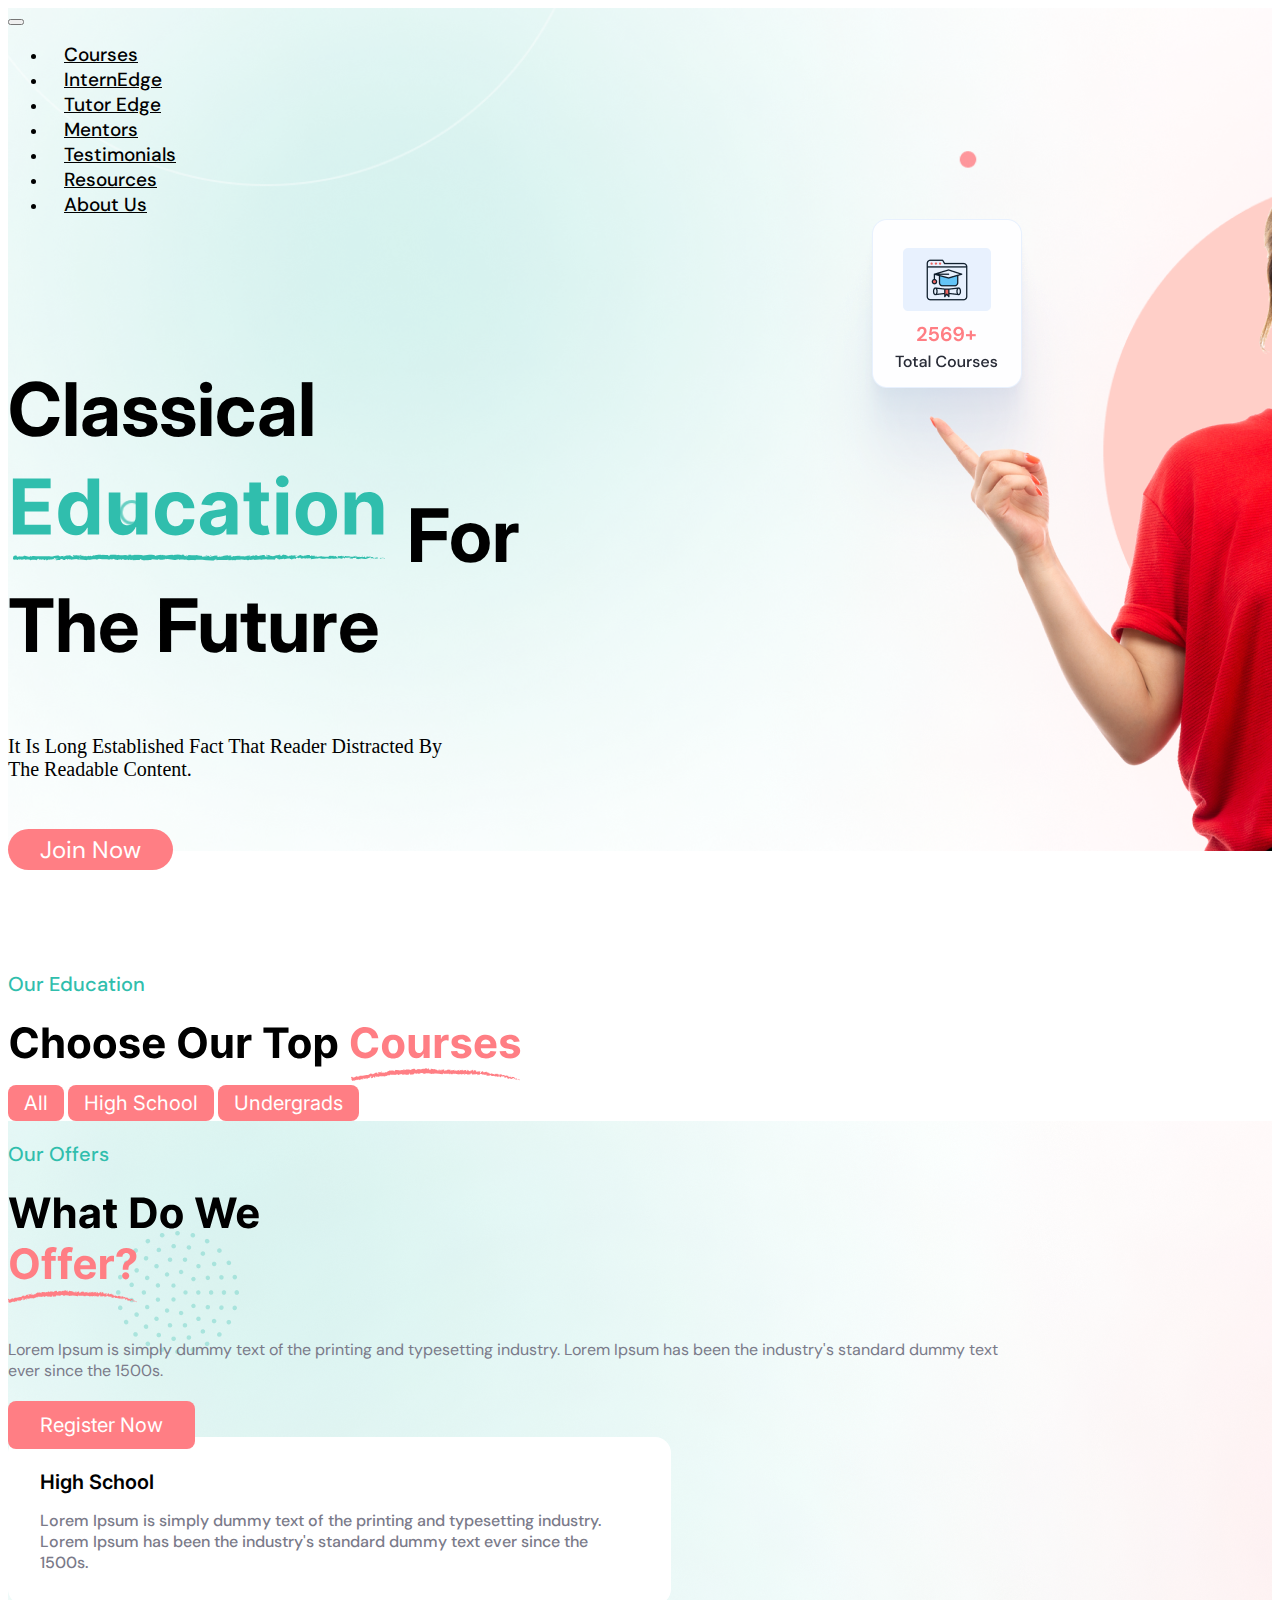
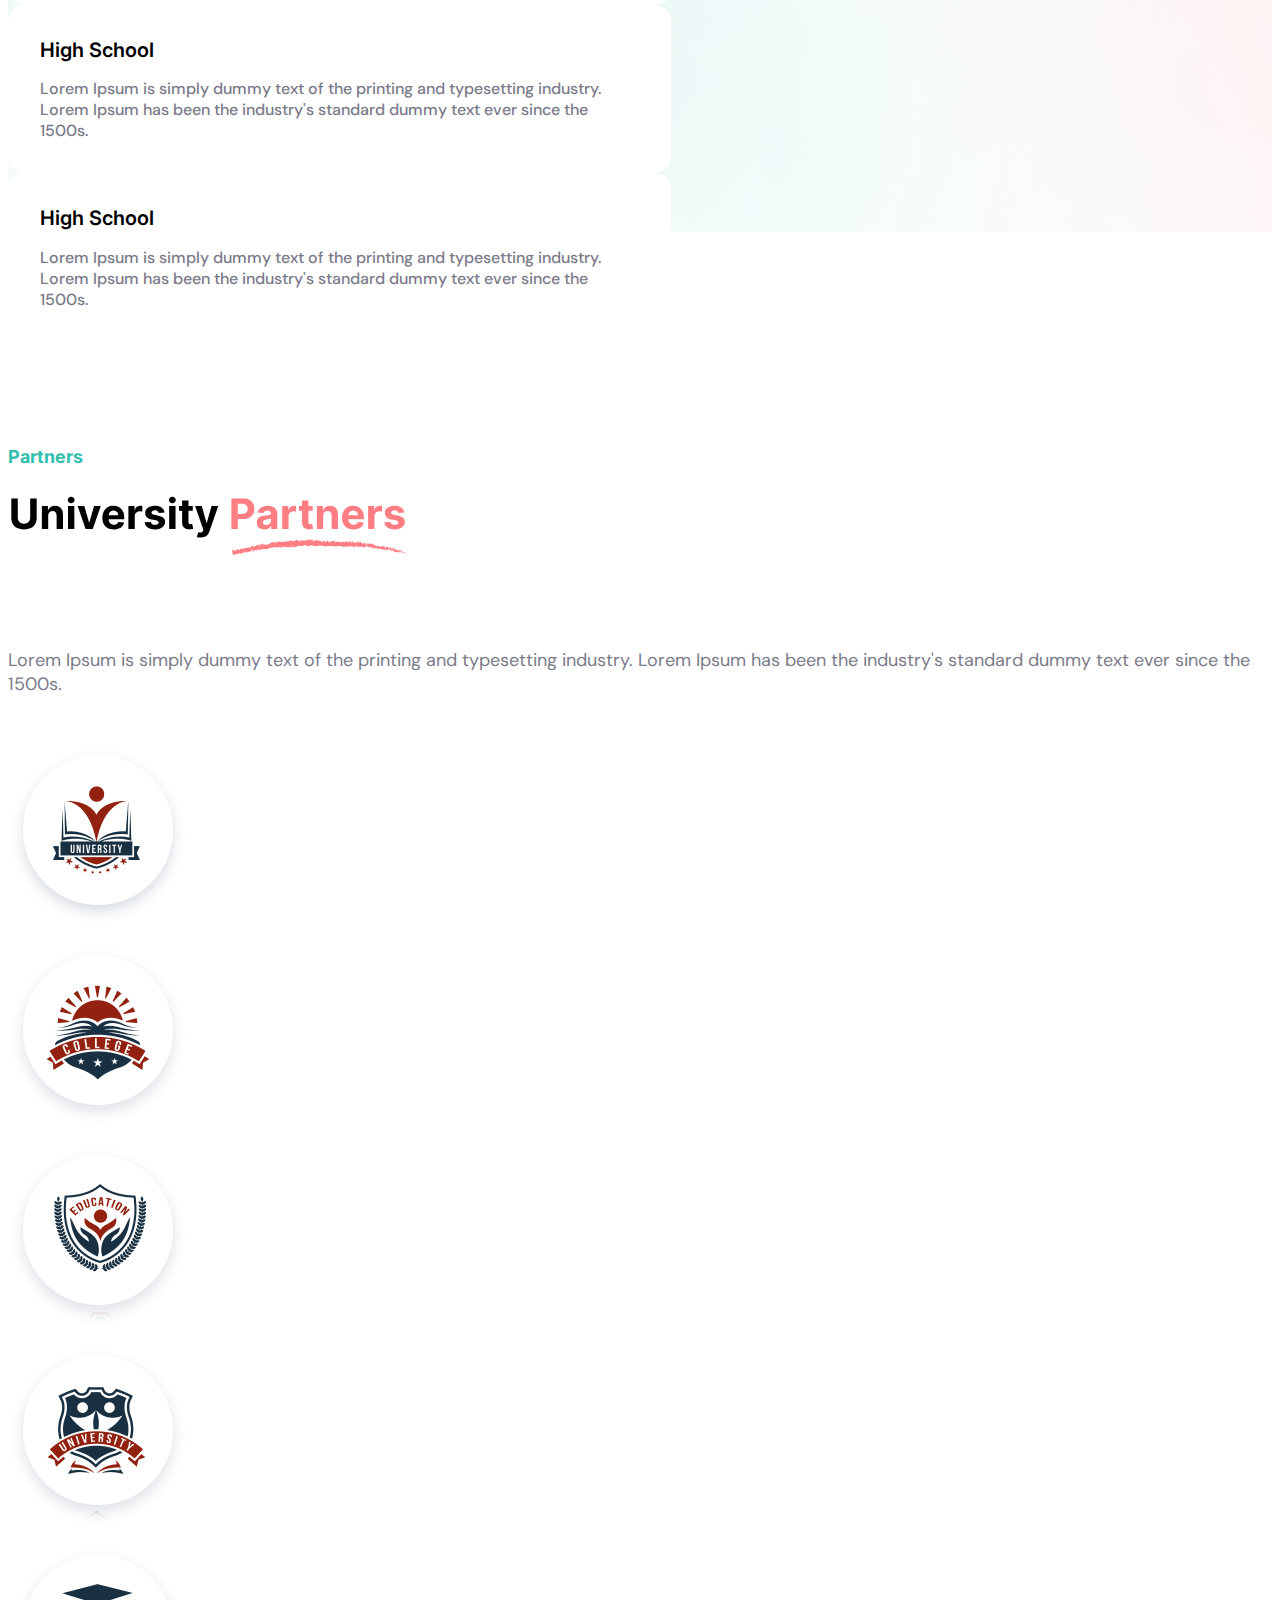
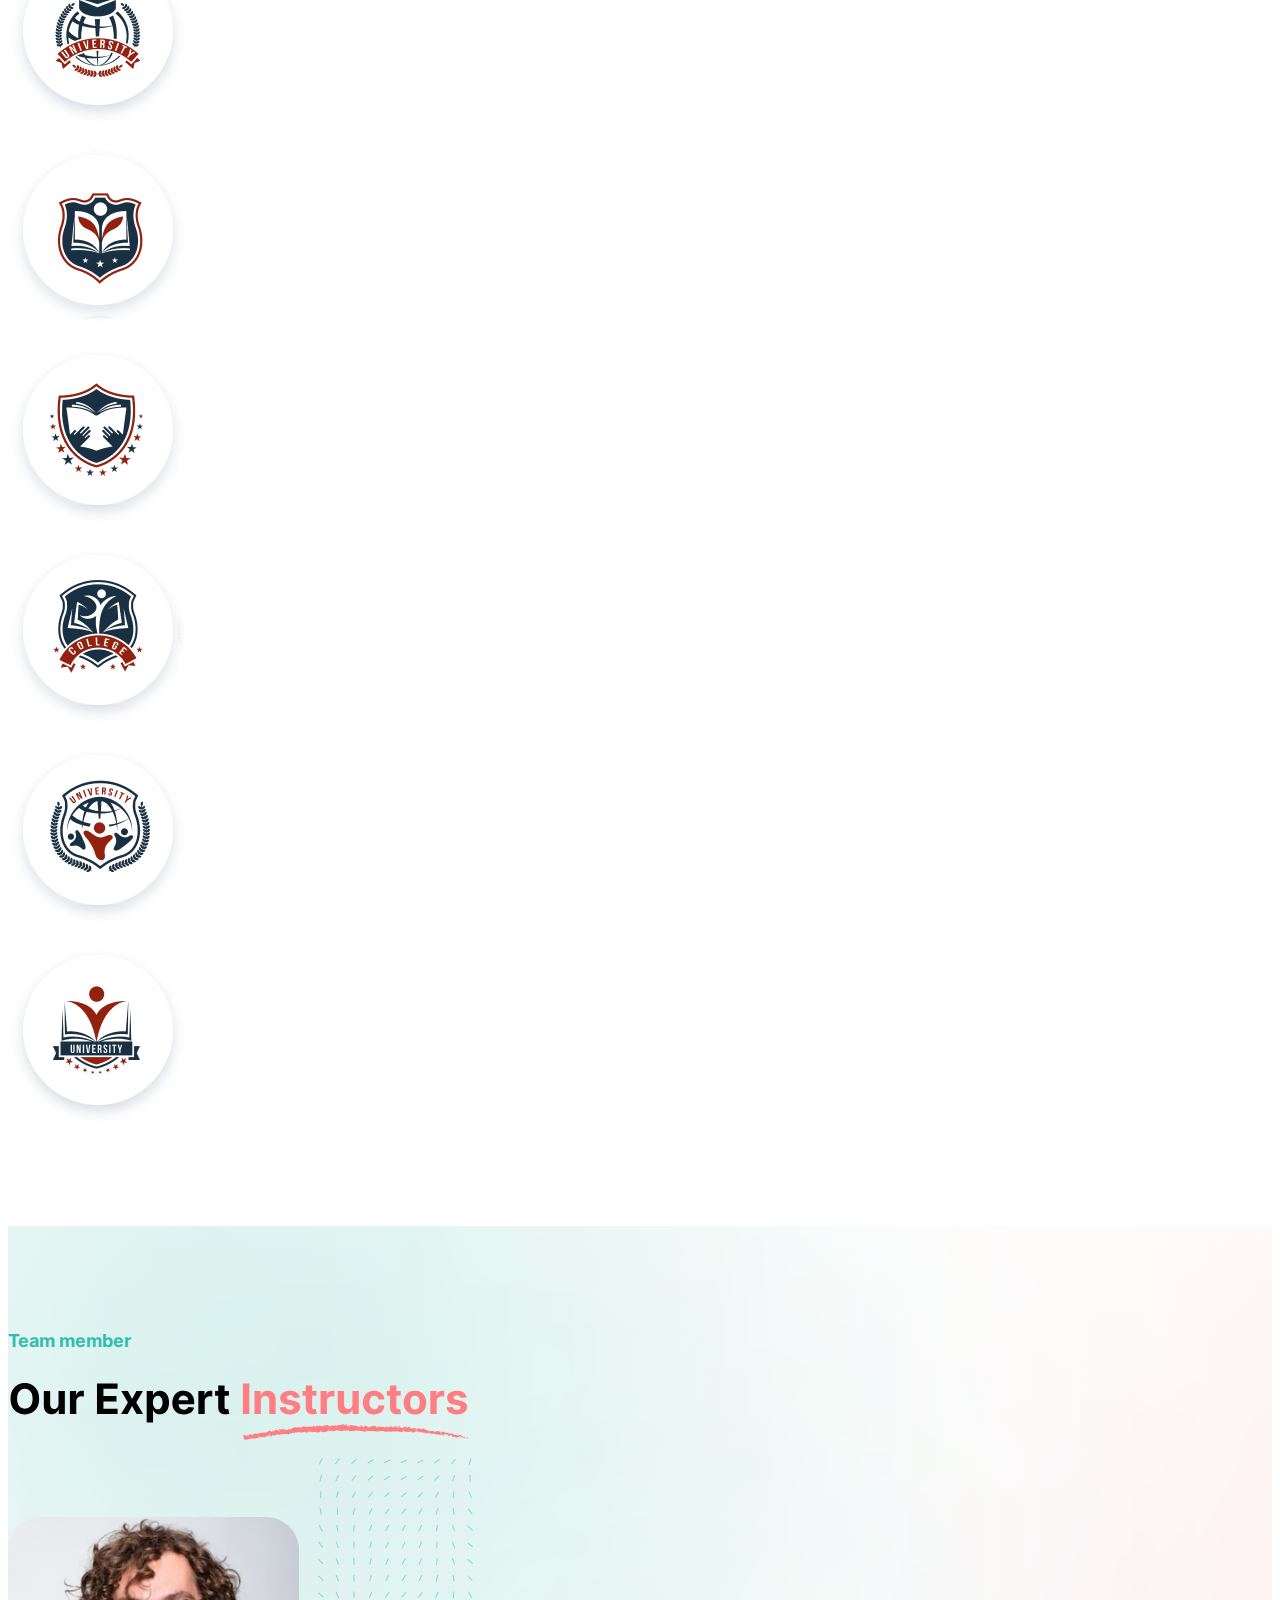
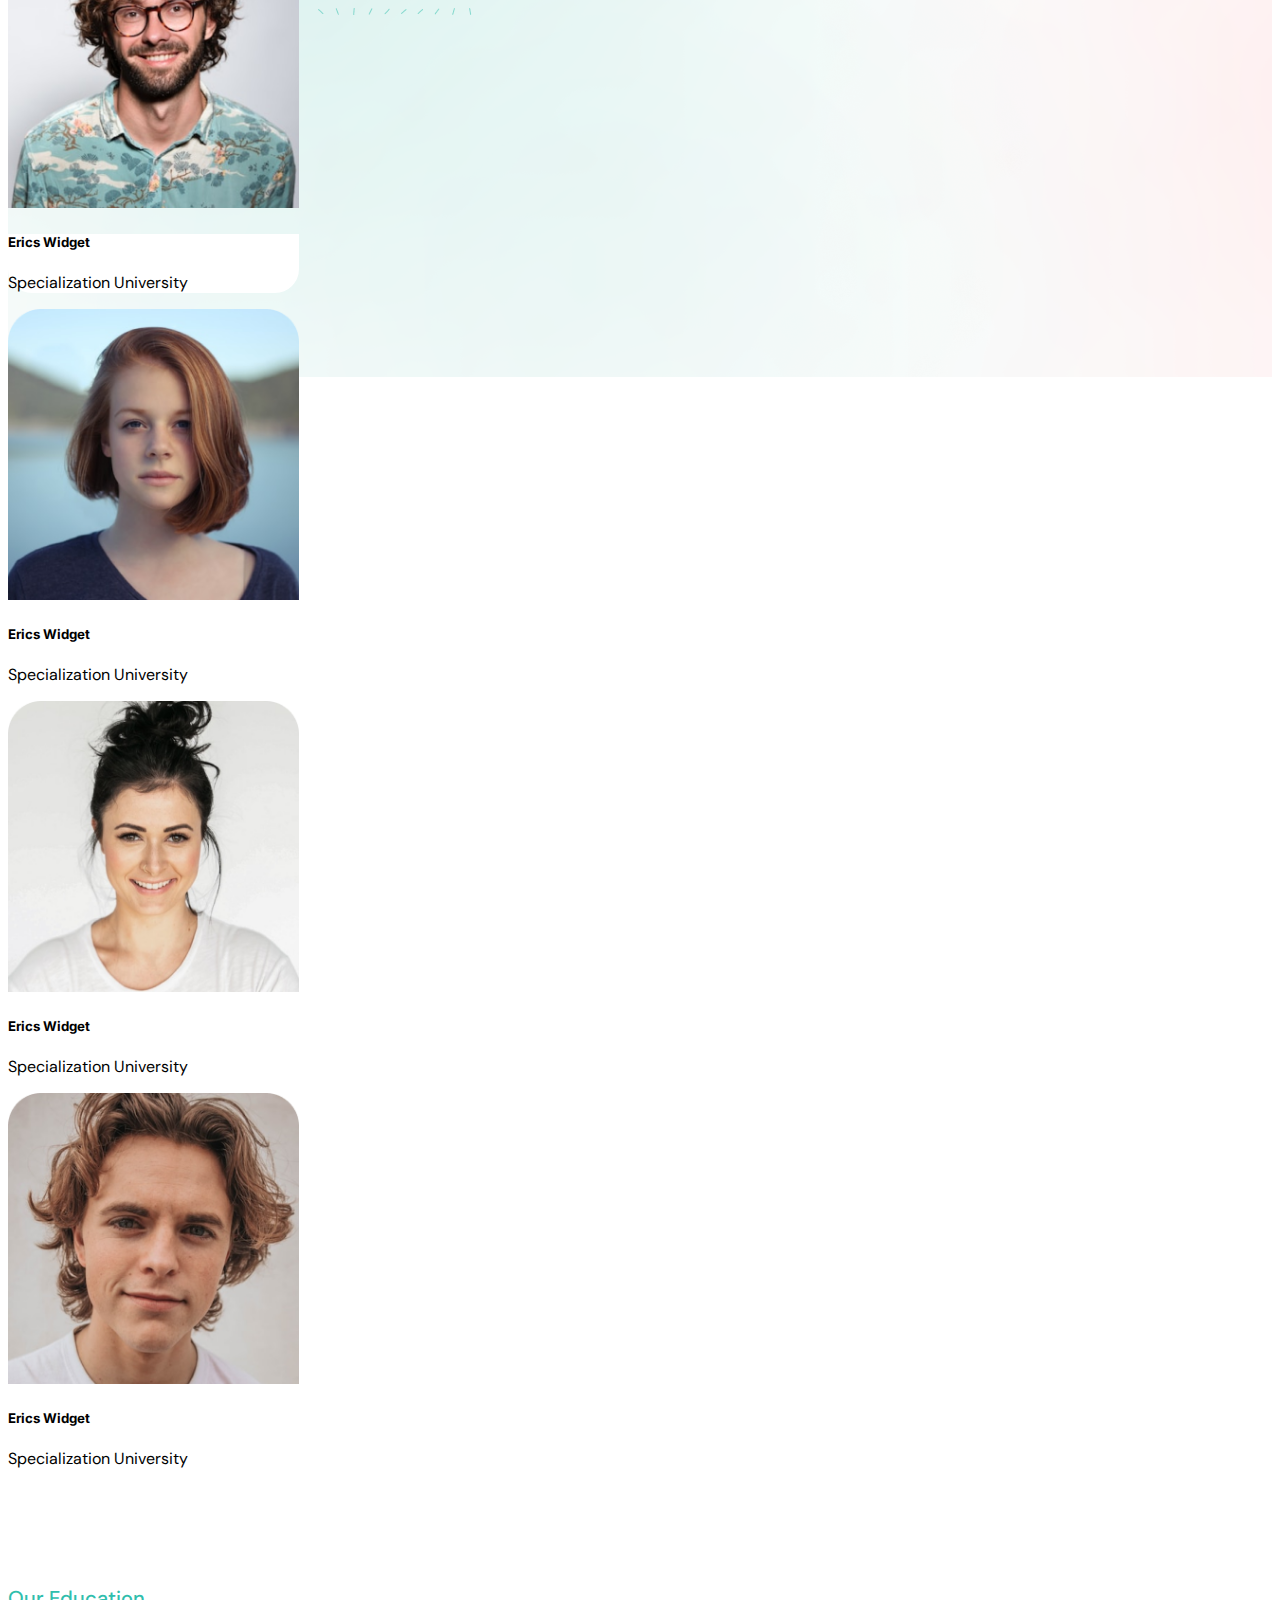
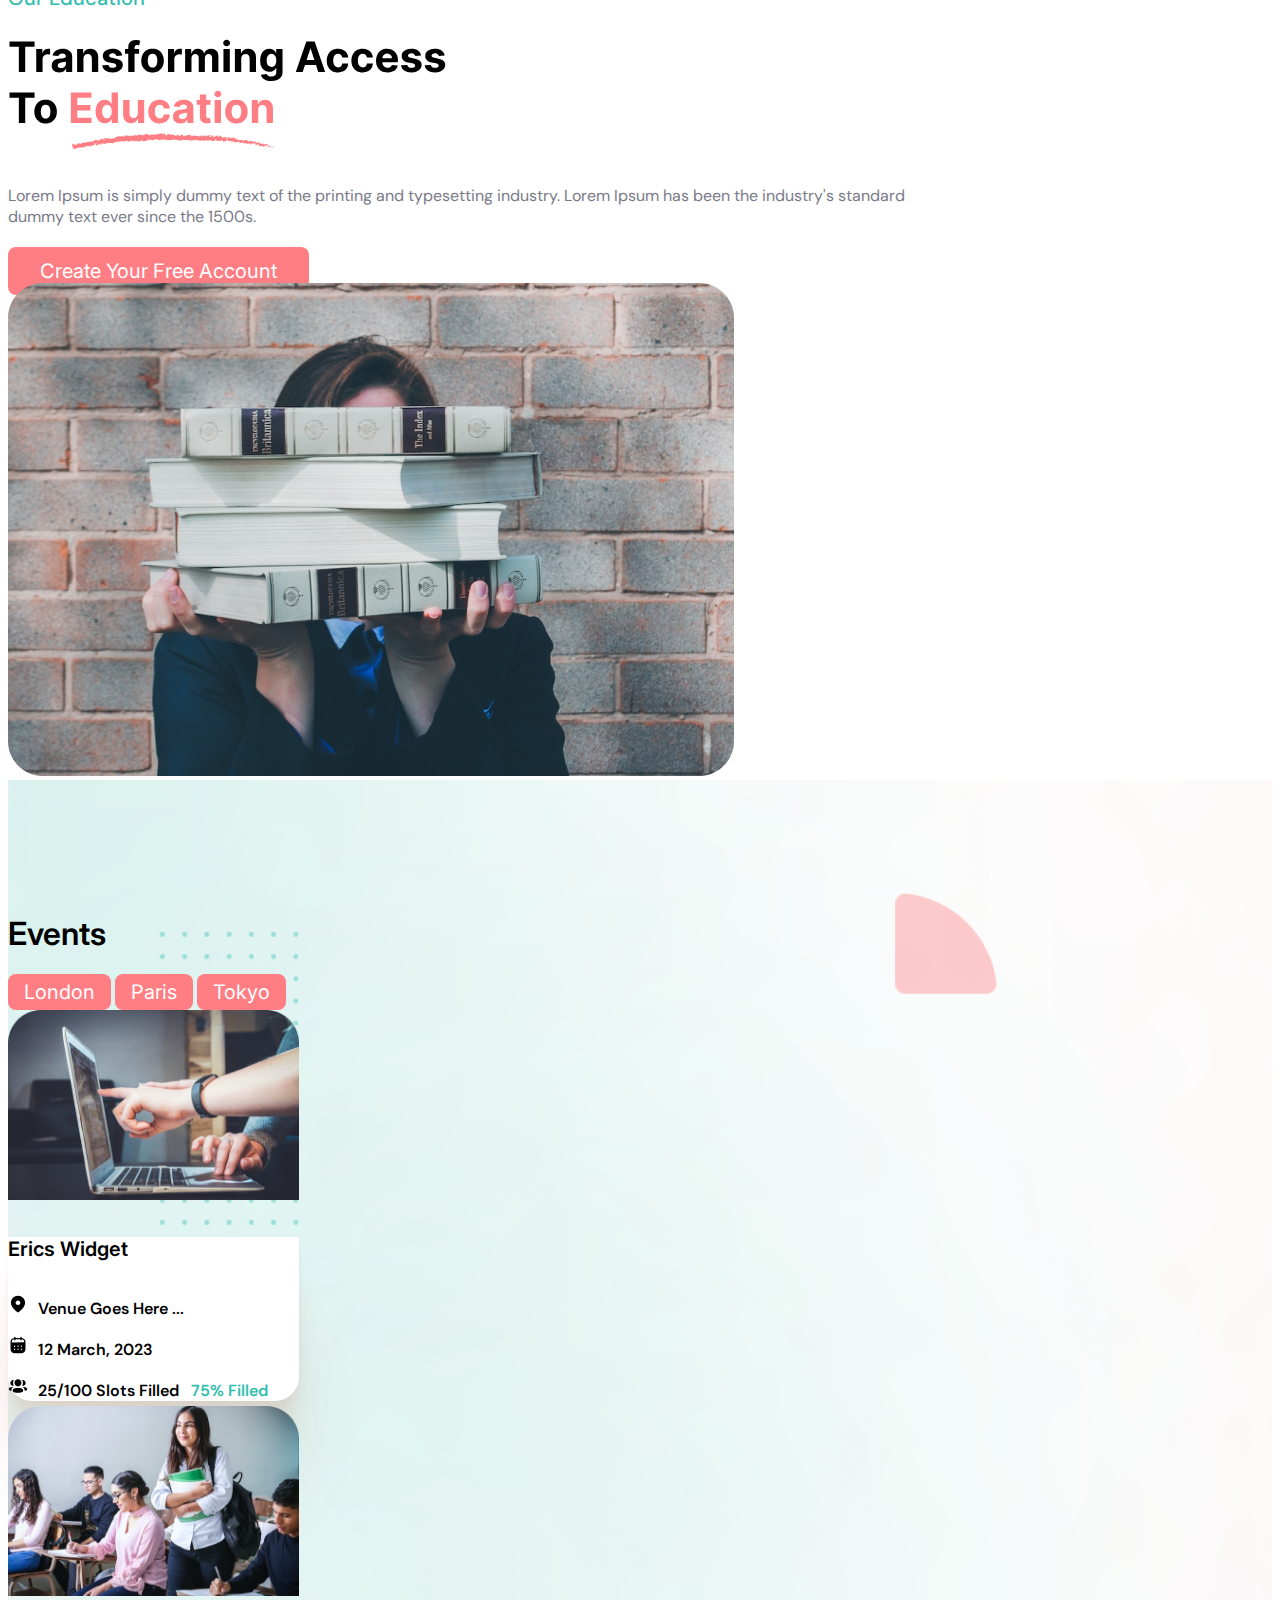
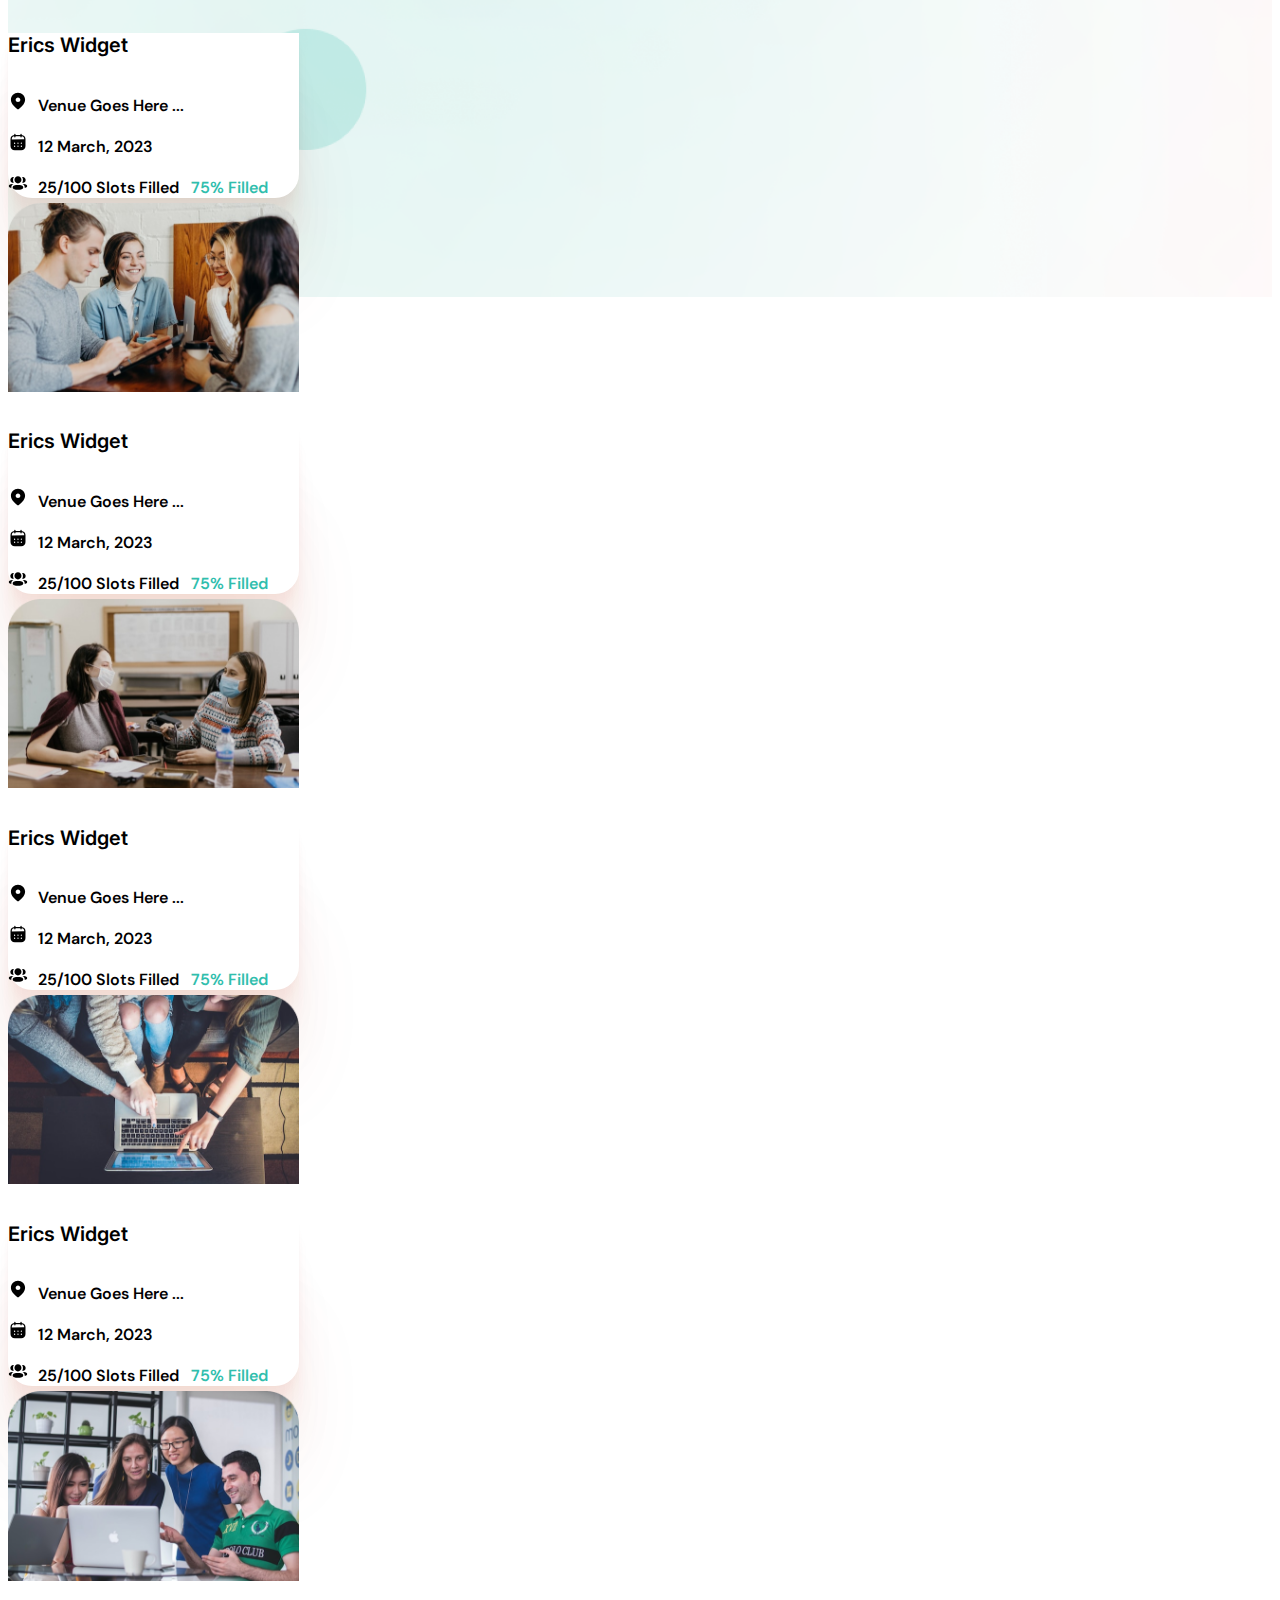
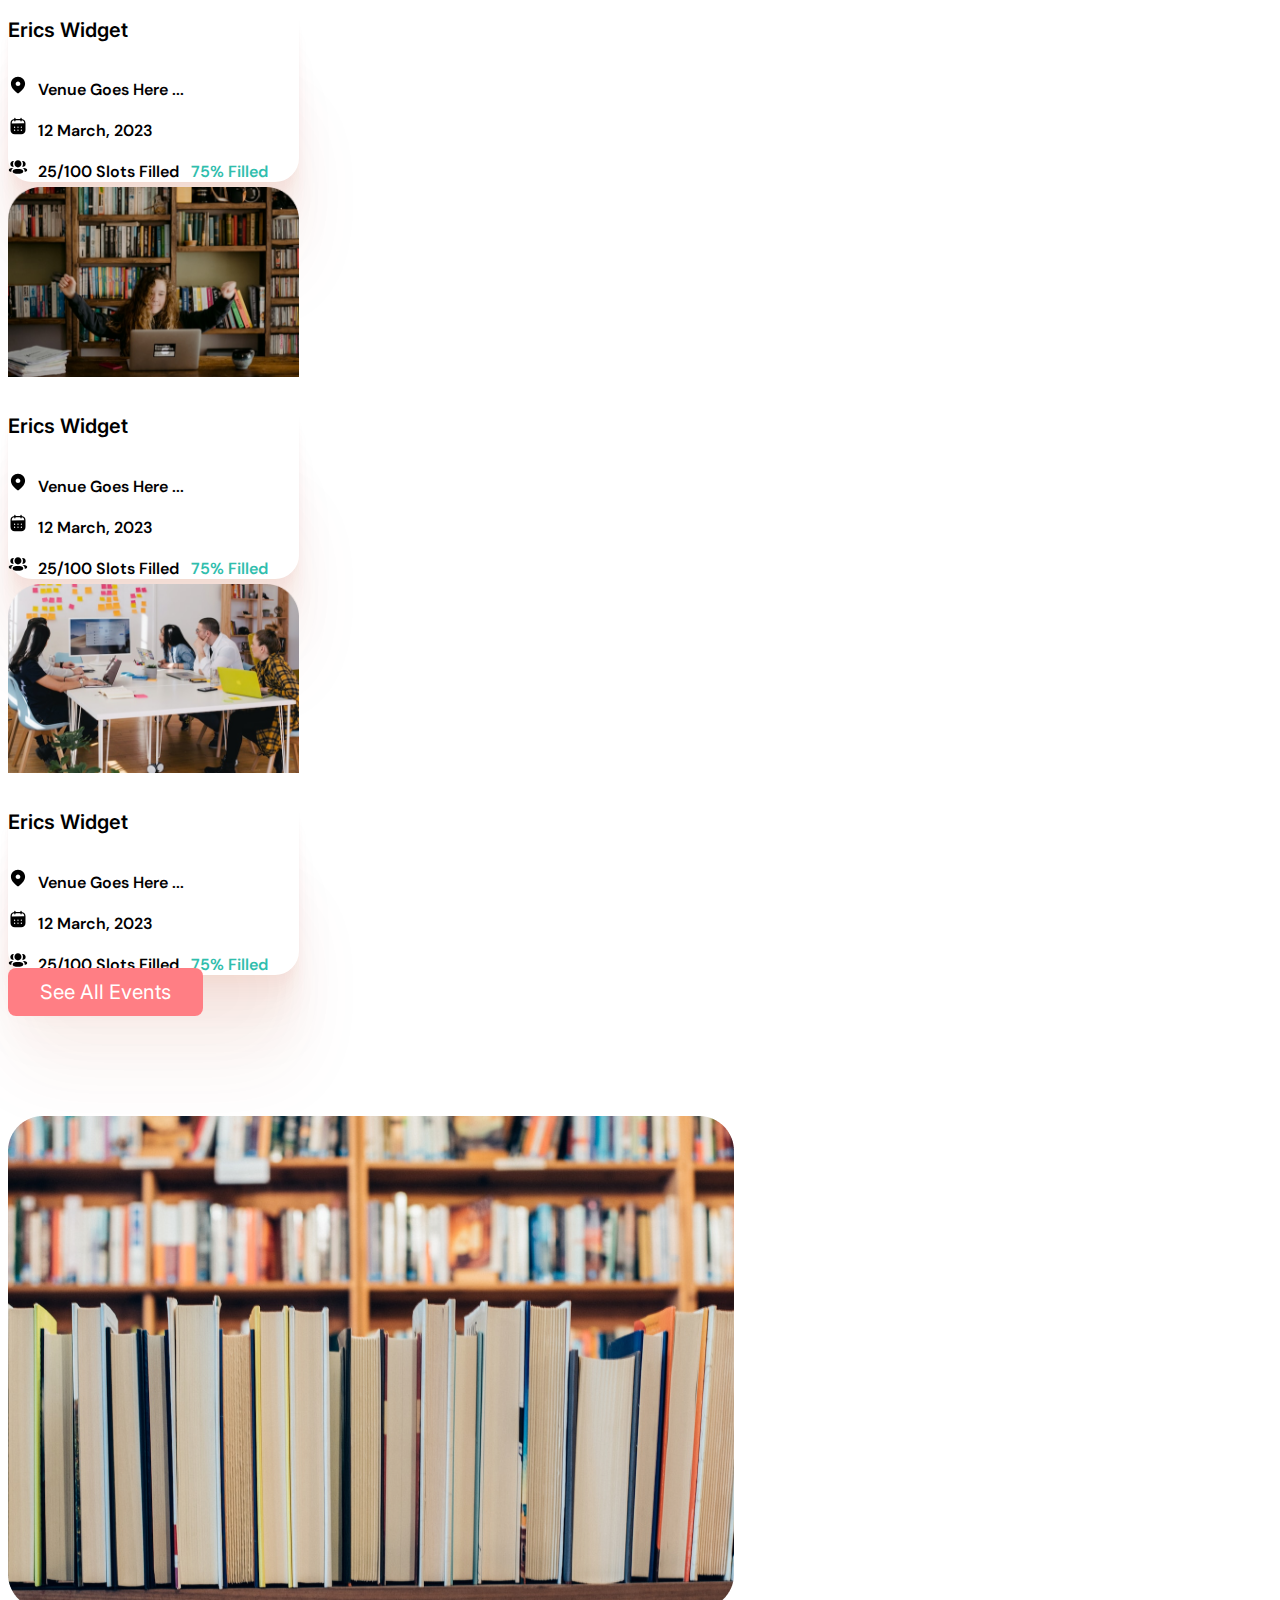
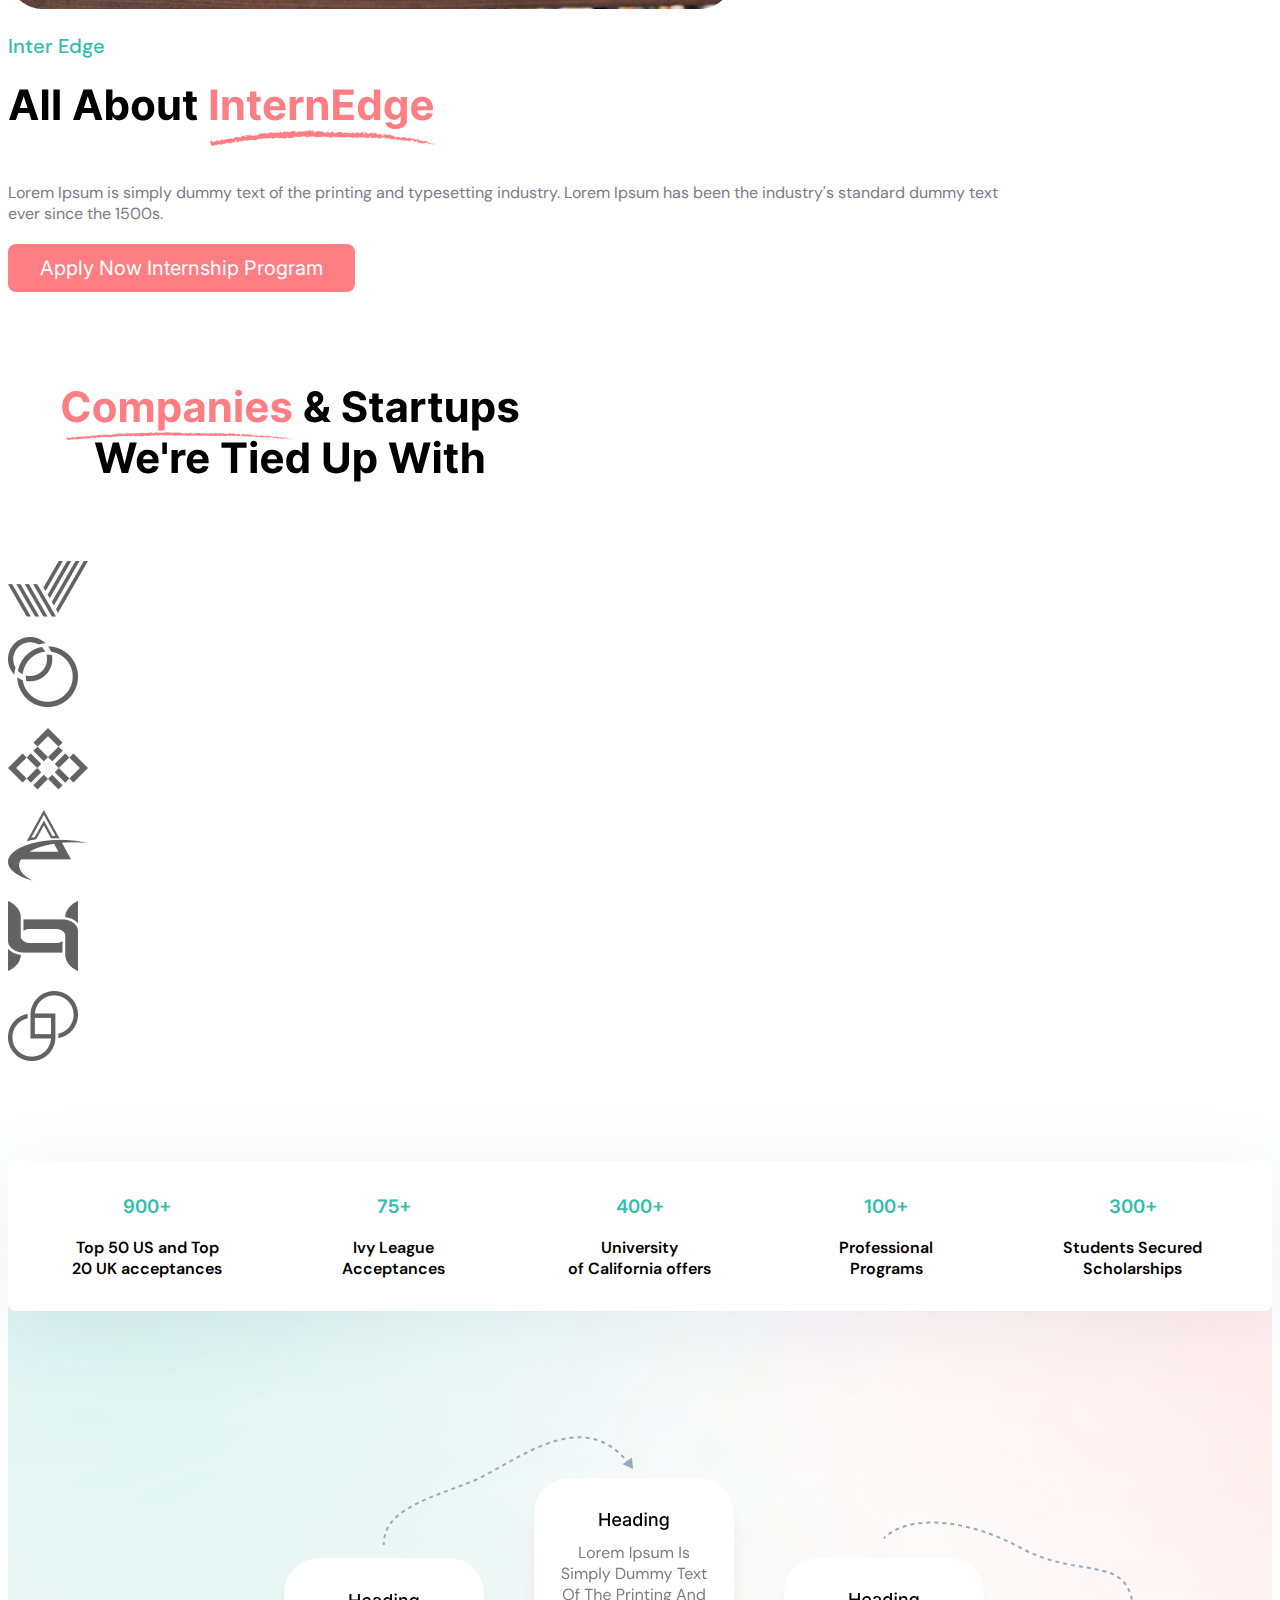
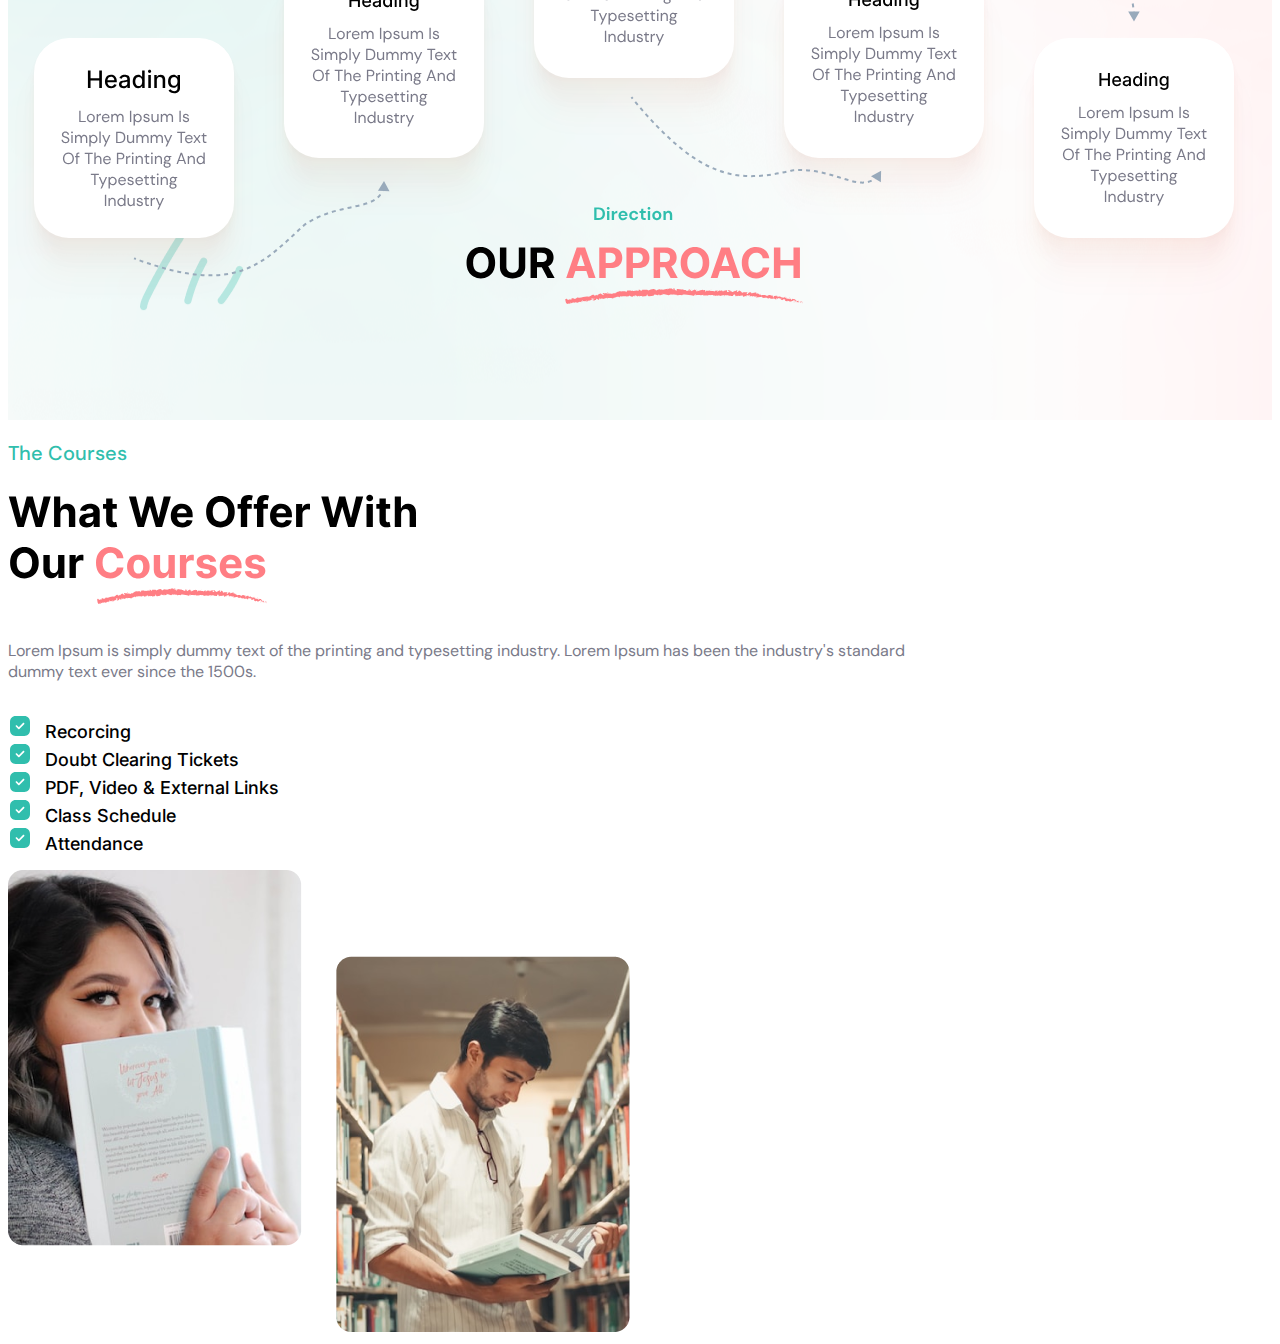
==== index.html @ cc24590b "image change" ====
<!doctype html>
<html lang="en">
  <head>
    <meta charset="utf-8">
    <meta name="viewport" content="width=device-width, initial-scale=1">
    <title>Bootstrap demo</title>
    <link href="https://cdn.jsdelivr.net/npm/bootstrap@5.3.1/dist/css/bootstrap.min.css" rel="stylesheet" integrity="sha384-4bw+/aepP/YC94hEpVNVgiZdgIC5+VKNBQNGCHeKRQN+PtmoHDEXuppvnDJzQIu9" crossorigin="anonymous">
    <link rel="preconnect" href="https://fonts.googleapis.com">
    <link rel="preconnect" href="https://fonts.gstatic.com" crossorigin>
    <link href="https://fonts.googleapis.com/css2?family=Inter:wght@100;200;300;400;500;600;700;800;900&display=swap" rel="stylesheet">
    <link rel="preconnect" href="https://fonts.googleapis.com">
    <link rel="preconnect" href="https://fonts.gstatic.com" crossorigin>
    <link href="https://fonts.googleapis.com/css2?family=DM+Sans:ital,opsz,wght@0,9..40,100;0,9..40,200;0,9..40,300;0,9..40,400;0,9..40,500;0,9..40,600;0,9..40,700;0,9..40,800;0,9..40,900;0,9..40,1000;1,9..40,400&family=Inter:wght@100;200;300;400;500;600;700;800;900&display=swap" rel="stylesheet">
    <link rel="stylesheet" href="style.css">
</head>
  <body>
    <section class="hero-banner-main layouthero-banner">
        <nav class="navbar navbar-expand-lg container-xxl">
            <div class="container-fluid">
              <!-- <a class="navbar-brand" href="#">Navbar</a> -->
              <button class="navbar-toggler" type="button" data-bs-toggle="collapse" data-bs-target="#navbarNav" aria-controls="navbarNav" aria-expanded="false" aria-label="Toggle navigation">
                <span class="navbar-toggler-icon"></span>
              </button>
              <div class="collapse navbar-collapse" id="navbarNav">
                <ul class="navbar-nav">
                  <li class="nav-item">
                    <a class="nav-link" aria-current="page" href="#">Courses</a>
                  </li>
                  <li class="nav-item">
                    <a class="nav-link" href="#">InternEdge</a>
                  </li>
                  <li class="nav-item">
                    <a class="nav-link" href="#">Tutor Edge</a>
                  </li>
                  <li class="nav-item">
                    <a class="nav-link" href="#">Mentors</a>
                  </li>
                  <li class="nav-item">
                    <a class="nav-link" href="#">Testimonials</a>
                  </li>
                  <li class="nav-item">
                    <a class="nav-link" href="#">Resources</a>
                  </li>
                  <li class="nav-item">
                    <a class="nav-link" href="#">About Us</a>
                  </li>
                </ul>
              </div>
            </div>
          </nav>
        <div class="container-xxl">
          

              <h1 class="hero-banner-main-heading">Classical <br> <span class="diff-heading-color">
                <svg width="383" height="108" viewBox="0 0 383 108" fill="none" xmlns="http://www.w3.org/2000/svg">
                <g clip-path="url(#clip0_7_19)">
                <mask id="mask0_7_19" style="mask-type:luminance" maskUnits="userSpaceOnUse" x="4" y="100" width="373" height="7">
                <path d="M376.992 100.188H4.85156V106.657H376.992V100.188Z" fill="white"/>
                </mask>
                <g mask="url(#mask0_7_19)">
                <path d="M376.901 104.758C377.101 104.588 376.981 104.198 376.451 104.268L376.071 104.928L376.901 104.758Z" fill="#30BEAD"/>
                <path d="M373.274 103.527C372.644 103.847 371.904 104.407 372.314 105.017C372.944 104.377 373.094 104.647 373.774 103.887C374.314 103.807 374.714 104.097 374.624 104.347C374.814 104.177 375.464 104.497 375.754 104.077C375.054 103.567 374.164 103.547 373.234 103.967C373.034 103.827 373.234 103.647 373.274 103.527Z" fill="#30BEAD"/>
                <path d="M320.524 102.498L320.864 102.578C320.764 102.528 320.654 102.508 320.524 102.498Z" fill="#30BEAD"/>
                <path d="M287.829 102.128C288.079 102.108 288.179 102.048 288.199 101.988C287.969 102.038 287.779 102.078 287.829 102.128Z" fill="#30BEAD"/>
                <path d="M282.25 101.408C282.37 101.428 282.47 101.438 282.58 101.448C282.45 101.388 282.33 101.358 282.25 101.408Z" fill="#30BEAD"/>
                <path d="M320.525 102.497L319.655 102.287C319.585 102.507 320.095 102.447 320.525 102.497Z" fill="#30BEAD"/>
                <path d="M366 105.127C366.18 105.097 366.34 105.037 366.47 104.957C366.32 104.987 366.17 105.007 366.02 105.027C366.02 105.057 366.01 105.087 366 105.127Z" fill="#30BEAD"/>
                <path d="M334.93 101.957H335.2C335.28 101.877 335.35 101.788 335.42 101.688L334.93 101.957Z" fill="#30BEAD"/>
                <path d="M345.985 101.858C345.735 101.838 345.645 102.398 345.555 102.638C345.695 102.408 345.885 102.298 346.105 102.248C346.105 102.148 346.075 102.018 345.985 101.858Z" fill="#30BEAD"/>
                <path d="M363.524 102.848L363.834 102.768C363.754 102.798 363.614 102.818 363.524 102.848Z" fill="#30BEAD"/>
                <path d="M327.015 101.837C326.995 101.757 326.954 101.677 326.914 101.637C326.914 101.707 326.955 101.777 327.015 101.837Z" fill="#30BEAD"/>
                <path d="M17.7204 106.057C17.7304 106.017 17.7204 105.987 17.7204 105.957C17.6504 106.017 17.6404 106.057 17.7204 106.057Z" fill="#30BEAD"/>
                <path d="M4.89844 103.278L5.07844 103.248C5.09844 103.138 5.11844 103.038 5.11844 102.928L4.89844 103.278Z" fill="#30BEAD"/>
                <path d="M272.04 100.677C272.059 100.687 272.069 100.687 272.089 100.687C272.349 100.627 272.199 100.637 272.04 100.677Z" fill="#30BEAD"/>
                <path d="M178.279 101.098C179.339 101.598 176.549 101.738 178.149 102.298C177.999 102.078 179.599 101.428 178.279 101.098Z" fill="#30BEAD"/>
                <path d="M365.708 105.047C365.558 105.057 365.408 105.057 365.258 105.057C365.458 105.077 365.598 105.077 365.708 105.047Z" fill="#30BEAD"/>
                <path d="M178.149 102.297C178.149 102.307 178.149 102.307 178.149 102.297L178.319 102.357C178.249 102.337 178.209 102.317 178.149 102.297Z" fill="#30BEAD"/>
                <path d="M248.5 101.018C248.55 101.118 248.64 101.188 248.74 101.268C248.74 101.208 248.68 101.138 248.5 101.018Z" fill="#30BEAD"/>
                <path d="M266.04 101.818L265.61 101.738C265.77 101.798 265.91 101.818 266.04 101.818Z" fill="#30BEAD"/>
                <path d="M239.398 101.818C239.158 101.778 239.078 101.698 238.758 101.768C238.788 101.798 238.818 101.818 238.858 101.838C238.978 101.758 239.128 101.728 239.398 101.818Z" fill="#30BEAD"/>
                <path d="M229.93 101.818C229.98 101.858 230.05 101.898 230.1 101.928C230.19 101.918 230.3 101.908 230.4 101.898L229.93 101.818Z" fill="#30BEAD"/>
                <path d="M46.5102 105.787C46.3002 105.627 46.1702 105.457 46.0702 105.277C46.2202 105.687 44.8302 105.827 46.5102 105.787Z" fill="#30BEAD"/>
                <path d="M365.991 104.807C365.931 104.947 365.851 105.017 365.711 105.047C365.821 105.037 365.921 105.027 366.031 105.017C366.051 104.937 366.061 104.857 365.991 104.807Z" fill="#30BEAD"/>
                <path d="M239.018 106.248L237.508 106.168C237.928 106.218 238.478 106.248 239.018 106.248Z" fill="#30BEAD"/>
                <path d="M114.483 105.707L114.133 105.777C114.273 105.787 114.393 105.777 114.483 105.707Z" fill="#30BEAD"/>
                <path d="M233.044 106.247C232.774 106.047 232.494 105.937 232.194 105.857C232.134 105.897 232.064 105.937 232.024 106.007L233.044 106.247Z" fill="#30BEAD"/>
                <path d="M36.161 106.618C37.591 106.638 36.831 105.898 37.141 105.468C38.851 105.258 37.931 106.008 38.511 106.388C39.581 106.188 40.401 105.518 41.201 105.538C41.261 105.658 41.411 105.708 41.231 105.858C42.361 105.268 44.581 105.828 45.901 105.088C46.001 105.158 46.051 105.218 46.071 105.268C45.861 104.898 45.821 104.518 45.871 104.258C46.511 104.248 47.061 103.788 47.311 104.278C46.921 104.268 46.881 104.458 46.701 104.608L47.371 104.398C47.981 105.088 46.451 104.638 46.451 105.148C47.761 104.918 49.291 104.348 50.301 104.548C50.511 105.228 47.951 104.778 49.291 105.378L47.731 105.118C48.921 106.188 46.781 105.048 47.881 106.188C49.931 106.388 50.171 105.838 52.221 106.038C52.681 105.658 52.071 105.478 52.531 105.098C55.441 104.418 54.821 106.808 56.951 105.898C57.501 105.448 57.721 104.588 59.241 105.038L58.721 105.808C60.701 105.888 59.8511 104.708 61.931 105.218C61.561 105.518 60.371 105.468 60.671 105.568C62.021 106.178 61.621 105.128 62.661 105.128L62.871 105.808C64.981 105.698 67.3111 105.208 69.6511 105.088C69.5211 105.288 69.121 105.498 69.6711 105.708C72.621 105.368 75.9711 105.788 78.8211 106.198L79.911 105.608C80.161 105.618 80.381 105.878 80.1111 105.988C81.2211 106.208 80.1711 105.618 80.701 105.388C81.331 105.348 81.5311 105.728 81.131 105.898C83.091 105.398 86.7111 104.828 88.771 105.458L88.371 105.628C89.981 105.868 90.1811 104.428 91.6711 104.968L91.381 105.068C94.871 105.318 98.721 104.788 101.381 105.668C101.891 104.818 104.831 106.048 105.051 104.868C107.041 105.448 106.471 105.668 109.271 106.058C110.021 106.108 110.391 105.318 111.311 105.198L111.331 105.818L112.591 105.168L113.261 105.908L114.131 105.748C113.781 105.708 113.391 105.468 113.451 105.298C114.811 105.018 116.761 105.728 116.791 106.038L120.001 105.518C119.931 105.768 119.391 105.848 118.971 106.008C120.681 105.378 119.281 106.658 120.851 106.078C120.641 105.938 120.961 105.708 121.001 105.588C121.781 105.958 123.561 105.968 124.881 105.808L124.631 106.228C127.011 106.338 129.651 106.028 132.321 106.028C131.361 105.828 131.581 105.098 132.371 105.018L132.681 105.668C133.191 105.268 131.861 105.418 132.901 104.928C133.901 105.008 133.571 105.668 133.001 105.878L134.211 105.648C134.281 105.838 134.001 105.948 133.921 106.188C134.421 105.788 136.011 106.838 136.731 106.138L136.801 106.328C139.471 106.338 140.681 106.108 142.861 106.078C142.901 105.518 143.751 105.638 144.401 105.188C146.001 105.368 147.771 105.808 149.701 105.758C151.051 105.478 150.101 105.278 150.701 104.948C150.801 105.458 152.721 105.408 151.731 105.778C154.041 105.698 154.681 105.678 157.611 105.258C157.291 105.048 156.941 104.958 157.121 104.778C157.651 104.698 158.331 104.988 158.251 105.238L158.111 105.288C161.391 104.518 165.681 106.778 168.301 105.718L168.151 105.768L170.851 105.288C172.101 105.378 170.101 105.668 171.021 105.988C173.941 105.128 175.641 106.108 178.051 105.538C179.911 107.048 184.661 105.428 187.181 106.398L187.031 106.038C187.681 105.688 187.821 106.238 188.301 106.328C188.231 106.048 187.591 106.008 188.001 105.818C193.511 105.388 199.371 106.338 205.011 106.658C207.071 106.758 206.181 104.818 208.781 105.668L208.041 106.328C212.211 105.538 216.561 106.358 220.641 105.678C220.401 105.828 220.391 106.028 219.991 106.028C220.851 106.508 223.181 106.048 223.191 105.658C223.831 105.698 223.341 106.008 223.731 106.208C224.591 106.488 225.901 105.598 226.361 106.068C226.441 106.148 226.121 106.228 225.961 106.258C226.521 106.028 228.581 106.318 228.041 105.768C229.571 106.028 230.971 105.518 232.191 105.848C232.991 105.228 234.811 106.148 235.061 105.268C234.951 106.168 237.741 105.998 238.711 105.568C238.391 105.838 239.551 105.848 239.171 106.228C240.271 106.218 241.291 106.048 241.091 105.578C243.131 106.658 245.181 104.708 246.331 106.098C249.611 105.608 252.651 105.278 255.601 105.068C255.491 105.968 252.341 105.158 252.461 106.108C255.261 105.738 256.881 104.958 259.651 105.178C260.371 105.298 259.241 105.568 259.001 105.728C261.801 105.358 264.411 105.808 266.901 105.318C266.891 105.398 266.621 105.498 266.371 105.558C266.861 105.528 267.511 105.688 267.461 105.278L266.981 105.388C266.201 104.788 268.931 104.148 269.021 103.828C268.191 105.008 271.481 104.128 270.161 105.608C270.481 105.528 270.891 105.338 270.811 105.058C271.291 105.138 271.441 105.298 270.961 105.608C272.721 105.388 272.091 104.948 273.691 104.958C273.681 105.158 273.361 105.238 273.201 105.468C274.011 105.078 274.821 104.698 276.161 104.858C276.081 104.978 276.241 105.138 275.831 105.128C278.141 105.068 279.771 104.098 282.301 104.468C281.551 105.328 283.161 104.748 283.301 105.498L284.661 105.278L284.111 104.918C285.301 104.928 286.361 104.388 287.391 104.628L286.501 104.938L288.741 104.798L287.471 104.518C288.681 104.138 287.341 103.578 288.931 103.778C288.611 103.858 290.121 103.788 290.751 104.228C291.341 103.988 291.951 103.738 292.831 103.928C293.061 104.168 292.651 104.758 292.791 104.908C293.371 104.288 295.591 104.738 296.321 104.068C296.071 104.228 296.061 104.618 296.141 104.698L296.631 104.188C297.181 104.348 297.261 104.428 297.171 104.738C298.831 104.828 296.641 103.788 298.621 104.198C298.471 104.238 298.541 104.318 298.221 104.388C300.201 104.598 302.051 104.068 303.871 104.318C304.411 105.068 302.281 104.498 302.891 105.138C305.521 104.998 308.331 104.238 310.871 104.418L310.401 104.338C310.751 103.278 312.291 104.858 313.581 104.358C313.271 104.438 313.171 104.948 313.251 104.828C314.991 104.998 316.811 104.568 319.451 104.238L319.121 104.508C320.151 104.748 321.821 104.648 322.931 104.768C323.261 104.498 323.891 104.538 323.511 104.148C326.931 105.698 330.031 103.318 333.061 104.608C332.701 104.608 332.201 104.848 332.481 104.848L335.061 104.598C334.861 104.138 334.721 104.318 334.181 103.958C334.511 103.688 335.241 103.468 335.881 103.468C334.721 103.778 335.891 104.208 336.391 104.468C336.311 104.328 336.481 104.168 336.441 104.028C337.791 104.848 336.671 103.098 338.511 103.648L338.411 103.888C339.101 103.768 339.731 103.448 340.481 103.508C340.791 104.038 339.751 103.758 339.701 104.198C340.741 104.168 341.761 103.188 342.711 103.718C342.271 103.868 341.631 103.868 341.181 104.018C342.211 104.648 342.331 104.488 343.091 104.588L343.011 104.578L344.781 104.858L344.331 104.688C345.641 103.298 346.991 104.438 348.751 103.518C347.041 104.378 348.471 104.018 348.341 104.628C348.791 104.798 349.471 104.988 349.281 105.158C350.111 104.668 350.671 105.548 351.841 104.828C351.891 105.028 352.731 104.848 352.541 105.338C353.621 105.188 352.281 104.998 352.381 104.758C354.051 104.088 356.301 105.568 358.701 104.648C360.771 104.268 361.151 103.618 363.071 103.288C363.721 103.598 362.541 103.998 362.541 103.998C363.591 104.288 364.371 104.228 365.361 104.008C365.161 104.178 365.371 104.318 365.671 104.538C366.461 104.488 366.201 103.828 367.241 104.118C367.061 104.338 366.831 104.688 366.451 104.898C367.381 104.718 368.301 104.358 369.271 104.178C369.531 104.518 368.691 104.698 368.351 104.918C369.431 104.768 371.161 104.608 371.491 104.068L370.791 103.878C371.181 103.848 370.991 104.338 370.701 104.438C369.771 104.858 369.361 104.248 369.311 104.058L370.001 103.928C369.291 102.788 367.241 104.108 365.861 104.048L366.441 103.218L365.021 103.908C364.721 103.688 364.511 103.228 365.191 103.098C364.201 102.688 364.311 103.398 363.461 102.938C363.371 102.868 363.411 102.828 363.501 102.798L362.531 103.048C362.721 102.878 362.371 102.458 362.961 102.578C361.221 102.098 360.161 103.198 359.501 102.568L359.651 102.518C357.241 102.798 359.421 103.128 357.611 103.848L356.391 102.338L356.151 102.948C355.901 102.928 355.411 102.878 355.501 102.638C354.571 103.058 355.661 102.908 355.121 103.298C353.921 102.738 351.821 103.558 351.551 102.588C351.121 103.048 352.701 102.948 351.421 103.268C351.061 102.218 349.941 103.448 348.851 102.968C349.191 102.428 350.221 102.718 349.131 102.228C348.471 103.138 347.001 102.028 346.081 102.198C346.041 102.928 344.071 102.498 342.531 102.748C342.631 102.508 339.621 102.348 338.181 102.088L338.221 101.968C337.941 102.698 336.461 102.568 335.371 102.718C335.411 102.278 335.611 102.108 336.191 101.908H335.171C334.931 102.148 334.611 102.268 333.951 102.348L334.211 101.798C332.861 101.828 331.481 102.448 329.741 102.078C329.641 102.588 331.131 103.508 329.281 103.848C329.211 103.568 329.141 103.098 329.631 102.988C329.471 103.028 329.071 103.218 328.751 103.098L329.491 102.628C328.701 102.428 329.081 103.018 328.441 102.978C328.451 102.588 327.971 102.698 328.061 102.378C328.221 102.338 328.611 102.538 328.861 102.388C328.151 102.318 327.281 102.088 327.001 101.788C327.061 102.008 327.001 102.318 326.481 102.368C325.131 102.398 326.021 101.888 325.231 101.688C324.901 101.958 324.041 101.678 324.021 102.268C323.621 102.268 323.551 101.988 323.401 101.828C322.701 102.088 320.131 101.898 320.921 102.528L321.101 102.568C321.071 102.578 321.031 102.578 320.991 102.598C321.001 102.598 320.991 102.598 321.001 102.598H320.991C318.691 103.188 316.221 102.268 313.941 102.518V102.318C312.581 102.548 310.911 102.448 309.941 102.878C309.541 102.878 308.991 102.518 309.161 102.278C308.121 102.428 308.001 102.648 306.501 102.318C307.551 101.978 306.141 102.008 307.571 102.068C306.221 101.898 305.911 101.578 304.461 102.118C304.951 101.608 303.441 101.478 302.801 101.628L303.751 101.988C303.031 102.058 302.401 102.018 301.761 101.978L302.111 101.308C299.351 100.498 297.131 102.688 295.021 101.328C294.291 101.798 296.521 101.658 295.871 102.198C294.601 102.108 293.271 101.158 292.881 101.148C291.141 100.778 291.261 102.118 289.431 101.868C289.661 102.108 289.881 102.738 288.521 102.958C287.251 102.868 286.961 101.958 287.761 101.768C288.071 101.748 288.211 101.828 288.201 101.908C288.611 101.818 289.151 101.718 288.651 101.458L288.481 101.698C287.851 101.458 286.101 101.478 286.511 101.088C285.551 101.318 286.101 101.478 286.811 101.598C285.181 101.258 284.261 101.588 282.581 101.358C282.851 101.488 283.091 101.768 282.831 101.768C280.371 101.478 281.751 102.218 280.081 102.318C279.131 101.958 280.421 101.458 278.741 101.758C277.711 101.518 278.521 101.128 278.931 100.938C277.401 101.398 276.071 100.638 275.191 100.558L276.001 100.368C275.521 100.478 275.121 100.478 274.721 100.478L275.181 100.948C274.711 100.868 274.311 100.868 274.311 100.668C273.821 100.978 274.681 101.458 273.721 101.878C273.091 101.638 271.801 102.138 271.581 101.508C273.571 101.718 271.361 100.878 273.041 100.778C272.721 100.858 272.321 100.848 271.851 100.768C271.781 100.698 271.921 100.638 272.051 100.598C270.151 100.038 271.181 101.308 269.211 101.298C269.461 100.938 268.751 100.628 268.431 100.698C269.221 100.708 268.811 101.288 268.081 101.558C266.821 101.278 266.711 101.768 266.051 101.728L266.801 101.858C266.541 102.218 265.911 102.168 265.031 102.278C264.951 101.998 265.831 102.088 265.521 101.968C264.541 102.588 263.311 101.318 261.951 101.738C261.321 101.498 261.891 101.068 261.331 100.908C259.801 101.368 259.681 100.418 258.071 100.798C258.531 101.278 258.611 101.158 257.481 101.628L260.121 101.288L258.431 101.978C259.231 101.988 260.111 101.678 260.591 101.758C259.781 102.148 259.871 102.028 260.251 102.428C259.161 101.708 258.091 102.848 256.831 102.358L256.871 101.178C254.981 100.648 253.511 101.788 251.051 101.488L251.841 101.698C251.511 102.168 250.321 101.768 249.531 101.958C249.601 101.568 249.111 101.418 248.771 101.178C248.811 101.468 246.971 101.148 246.751 101.938L245.651 101.418C243.661 101.208 243.381 102.548 241.481 102.408C242.051 101.978 241.191 101.698 242.471 101.388C241.831 101.388 241.261 101.308 241.251 101.588C240.881 101.338 239.481 102.118 238.901 101.748C238.631 101.918 238.541 102.338 237.831 102.298C237.751 102.218 237.831 102.108 237.831 102.108C237.831 102.298 236.711 102.378 237.341 102.808C235.381 101.578 231.851 102.898 230.141 101.838C228.751 101.968 227.071 102.098 225.811 102.128C225.891 102.008 225.811 101.928 226.051 101.968C224.311 101.598 224.981 103.098 223.001 102.688C221.991 102.048 224.051 102.338 223.421 102.098C223.151 100.798 221.031 102.278 219.691 101.518L220.011 101.438C218.991 100.998 217.521 101.928 215.861 101.838C215.861 101.838 215.941 101.728 215.871 101.638C214.731 102.298 212.571 102.518 210.971 102.708C211.471 102.198 211.701 102.438 211.391 101.918C210.671 101.988 211.601 102.748 210.171 102.888C209.701 102.608 208.671 102.368 208.531 101.818L209.881 101.788C209.191 101.078 208.131 101.808 207.421 101.688L207.511 101.378C205.441 101.478 205.411 102.268 203.181 102.208L203.411 102.448C202.191 103.228 202.391 102.008 201.181 102.588L200.811 101.798C200.011 101.988 198.001 102.558 196.561 102.708C197.381 102.118 199.061 101.828 200.101 101.478C199.301 101.468 197.391 101.538 196.981 101.928C197.301 101.848 197.711 101.658 198.021 101.778C197.041 102.398 195.761 102.708 194.171 102.688C194.451 101.158 190.031 102.298 188.881 101.118C186.071 101.688 183.311 100.878 180.041 100.968C181.201 102.158 179.091 100.998 179.291 102.228C178.531 102.308 178.241 102.288 178.171 102.208L175.861 101.478C175.311 101.118 176.581 101.208 176.511 100.938C174.841 100.848 175.811 100.418 174.711 100.098C174.941 100.538 174.131 100.728 173.181 100.558L174.521 101.118C172.191 101.768 172.511 100.088 170.161 100.738L170.901 100.358C169.691 100.588 166.451 100.348 165.271 101.328C165.061 101.188 164.781 100.848 165.311 100.768C162.431 100.618 158.901 101.818 156.661 101.208L156.881 100.908C156.341 100.998 155.941 101.468 155.271 101.168C155.301 101.048 155.491 100.868 155.241 100.848C154.961 100.948 153.811 101.368 153.101 101.198L153.711 100.858C150.901 100.468 149.401 101.678 147.041 101.878C147.051 100.998 144.841 100.708 143.731 100.568L143.771 100.448C140.501 100.338 138.211 101.178 135.181 101.528C133.301 100.568 128.811 101.128 125.791 100.588C126.251 100.748 125.711 101.278 125.181 101.358C124.471 101.178 123.221 101.968 123.331 101.158L123.581 101.178C123.051 100.388 121.591 100.598 120.451 100.578L120.261 101.638C117.281 100.098 112.461 102.198 110.831 100.828C110.111 101.088 109.221 101.088 108.511 101.348L108.551 100.778C106.561 100.638 105.571 100.558 103.101 100.698L103.601 100.298C102.211 100.258 101.851 101.928 100.571 101.968L100.181 101.118C97.7611 101.128 95.311 100.388 92.9211 101.158C92.9611 101.038 93.0311 100.788 93.4211 100.758C92.2811 100.738 89.0111 100.188 89.4311 101.348C89.4011 100.588 86.931 101.278 85.621 101.608L85.8211 101.048C84.7211 101.758 84.6811 101.958 83.1411 102.148C82.771 102.078 82.8211 101.698 83.311 101.848C82.091 101.558 82.3611 102.378 80.8911 102.078L81.441 101.718C80.191 101.678 80.2911 101.868 79.6011 102.278C78.811 102.498 77.2211 102.138 77.0411 101.638C76.8511 102.038 76.1711 102.448 75.4311 102.308C75.3311 102.118 75.6011 101.998 75.731 101.938C73.6411 101.558 72.6211 102.588 71.1811 102.038C71.1511 101.858 71.061 101.758 70.941 101.708C72.6011 101.718 73.9411 101.748 73.8211 101.788C73.8211 101.278 72.481 101.188 73.551 100.478C72.471 100.868 70.631 101.708 69.3211 101.468C69.2611 101.418 69.1911 101.368 69.1511 101.288L69.2911 101.228C68.9911 101.178 68.721 101.228 68.461 101.308C68.041 101.228 67.781 101.158 67.381 101.158C67.231 100.738 65.841 100.928 65.171 100.908C65.231 101.468 64.351 101.378 65.171 101.848C65.061 101.808 65.301 101.778 65.741 101.758C65.841 101.738 65.961 101.738 66.031 101.698C66.021 101.718 66.001 101.728 65.981 101.748C66.421 101.728 66.991 101.718 67.651 101.708C67.121 101.998 66.571 102.238 65.831 101.918C65.491 102.278 65.111 102.648 64.891 102.828C63.971 102.048 62.211 101.618 61.961 101.138C59.911 101.458 57.141 101.348 55.851 102.398C55.271 102.538 55.181 102.098 54.961 101.928C55.301 101.818 55.701 101.838 55.881 101.688C54.721 101.958 52.431 101.798 52.161 102.528C50.691 102.198 52.981 101.848 50.971 101.968L51.241 101.738C47.281 100.558 44.801 103.618 40.401 102.108C40.701 102.198 40.861 102.248 40.921 102.368C35.911 101.698 30.601 102.998 25.661 101.938C24.261 101.728 24.101 102.198 23.251 102.558L22.951 101.958L21.481 102.658C19.401 103.168 17.881 101.178 15.251 102.138L15.591 102.548C14.621 102.468 12.571 102.788 12.721 102.318C12.631 102.388 12.411 102.738 12.051 102.528L12.021 102.208L9.69101 102.758C7.89101 102.528 9.98101 101.498 7.35101 101.438C6.37101 101.558 4.57101 102.358 4.94101 102.568C5.33101 102.588 5.94101 102.768 5.97101 103.088L5.08101 103.248C4.92101 104.178 4.23101 105.128 6.42101 105.788L7.95101 105.218L8.44101 105.668L7.16101 105.698C7.89101 106.118 8.35101 105.738 8.87101 105.488C8.99101 105.728 9.21101 105.898 9.51101 105.988L11.011 105.098C11.191 105.458 10.341 105.818 11.341 106.018C12.041 105.608 10.671 105.198 11.831 104.928C12.561 105.348 12.351 105.698 13.201 105.338C13.321 105.578 13.141 105.728 12.801 105.838C13.561 105.548 14.821 105.718 15.211 105.218C15.971 105.738 17.791 105.078 17.711 105.968C17.951 105.758 19.051 105.278 19.761 105.238C18.481 106.298 22.381 105.298 22.051 106.428C23.001 105.478 25.471 106.008 27.151 105.478C27.061 105.558 26.871 105.708 26.721 105.658C27.671 105.738 27.941 106.018 28.551 106.198C28.671 105.418 30.141 105.238 30.941 104.748C32.101 105.508 30.241 105.668 30.601 106.398C30.541 105.758 32.611 105.768 32.221 105.238C33.111 105.708 32.981 105.468 33.441 106.118C33.601 105.138 34.271 105.948 35.001 105.348C36.281 105.828 35.331 106.268 36.741 105.968C37.411 106.268 36.161 106.618 36.161 106.618ZM69.661 104.918C69.661 104.928 69.661 104.928 69.661 104.928C69.371 104.938 69.1311 104.948 68.9711 104.958C69.1111 104.958 69.311 104.948 69.661 104.918ZM72.4711 104.918C72.1311 104.888 71.701 104.888 71.2511 104.888C71.1511 104.698 71.2611 104.498 71.5411 104.508C71.3911 104.638 72.0511 104.748 72.4711 104.918ZM66.521 101.018C66.971 100.938 67.111 101.048 67.181 101.168C66.961 101.168 66.721 101.188 66.391 101.228C66.381 101.248 66.351 101.278 66.341 101.298C66.381 101.188 66.431 101.088 66.521 101.018Z" fill="#30BEAD"/>
                <path d="M65.7191 101.758C65.6591 101.768 65.6191 101.798 65.5391 101.798C65.6291 101.848 65.7191 101.888 65.8091 101.928C65.8591 101.868 65.9191 101.808 65.9691 101.748C65.8791 101.748 65.7891 101.748 65.7191 101.758Z" fill="#30BEAD"/>
                <path d="M320.92 102.588L320.86 102.578C320.91 102.598 320.95 102.618 320.98 102.658C320.94 102.628 320.94 102.608 320.92 102.588Z" fill="#30BEAD"/>
                <path d="M111.352 105.988L111.342 105.848L111.102 105.968L111.352 105.988Z" fill="#30BEAD"/>
                <path d="M336.422 104.518C336.452 104.568 336.512 104.618 336.622 104.658C336.622 104.628 336.532 104.578 336.422 104.518Z" fill="#30BEAD"/>
                <path d="M343.125 104.648L344.075 104.848C343.665 104.728 343.365 104.678 343.125 104.648Z" fill="#30BEAD"/>
                <path d="M348.274 104.918C348.344 104.818 348.354 104.748 348.374 104.678H348.364L348.274 104.918Z" fill="#30BEAD"/>
                <path d="M266.393 105.578C266.323 105.578 266.253 105.588 266.193 105.608C265.733 105.718 266.043 105.678 266.393 105.578Z" fill="#30BEAD"/>
                <path d="M290.765 104.268C290.505 104.368 290.255 104.468 289.985 104.538C290.415 104.578 290.745 104.588 290.765 104.268Z" fill="#30BEAD"/>
                <path d="M239.178 106.258C239.118 106.248 239.068 106.248 239.008 106.248L239.178 106.258Z" fill="#30BEAD"/>
                <path d="M288.844 104.527C289.274 104.637 289.644 104.617 289.974 104.537C289.624 104.497 289.204 104.437 288.844 104.527Z" fill="#30BEAD"/>
                <path d="M370.594 105.177L370.844 105.197C370.844 105.157 370.854 105.127 370.874 105.107L370.594 105.177Z" fill="#30BEAD"/>
                <path d="M370.875 105.107L371.155 105.037C371.015 105.047 370.915 105.047 370.875 105.107Z" fill="#30BEAD"/>
                <path d="M371.721 104.898L371.141 105.038C371.341 105.048 371.591 105.058 371.721 104.898Z" fill="#30BEAD"/>
                <path d="M363.776 104.918L363.696 105.118C363.746 105.078 363.766 105.008 363.776 104.918Z" fill="#30BEAD"/>
                <path d="M361.704 104.977C362.194 105.027 362.944 105.407 363.634 105.287L363.694 105.127C363.374 105.427 362.174 104.627 361.704 104.977Z" fill="#30BEAD"/>
                <path d="M353.055 102.457L354.795 102.617C354.495 102.397 354.095 102.107 354.885 102.057C352.695 101.407 355.335 102.547 353.055 102.457Z" fill="#30BEAD"/>
                <path d="M347.67 102.137C348.6 102.037 347.66 101.817 347.71 101.697C347.12 101.897 346.97 101.947 347.67 102.137Z" fill="#30BEAD"/>
                <path d="M308.769 102.137L308.858 101.627C308.148 101.697 308.859 101.827 308.769 102.137Z" fill="#30BEAD"/>
                <path d="M301.344 104.787L302.044 105.097L302.374 104.627L301.344 104.787Z" fill="#30BEAD"/>
                <path d="M296.943 101.138L297.263 101.068L296.063 101.248L296.943 101.138Z" fill="#30BEAD"/>
                <path d="M231.61 101.317L231.83 101.947C232.32 101.837 232.42 101.127 231.61 101.317Z" fill="#30BEAD"/>
                <path d="M203.411 101.957C203.101 101.637 202.311 101.437 201.821 101.747C202.451 101.797 203.091 102.047 203.411 101.957Z" fill="#30BEAD"/>
                <path d="M118.829 100.937L119.389 100.727L118.329 100.897L118.829 100.937Z" fill="#30BEAD"/>
                </g>
                </g>
                <path d="M4.86719 80.5938V24.5937H42.6016V34.3555H16.707V47.6992H40.6602V57.4609H16.707V70.832H42.7109V80.5938H4.86719ZM67.2725 81.2773C64.0824 81.2773 61.193 80.457 58.6045 78.8164C56.0342 77.1576 53.9925 74.724 52.4795 71.5156C50.9847 68.2891 50.2373 64.3333 50.2373 59.6484C50.2373 54.8359 51.012 50.8346 52.5615 47.6445C54.111 44.4362 56.1709 42.0391 58.7412 40.4531C61.3298 38.849 64.1644 38.0469 67.2451 38.0469C69.5967 38.0469 71.5563 38.4479 73.124 39.25C74.71 40.0339 75.986 41.0182 76.9521 42.2031C77.9365 43.3698 78.6839 44.5182 79.1943 45.6484H79.5498V24.5937H91.1709V80.5938H79.6865V73.8672H79.1943C78.6475 75.0339 77.8727 76.1914 76.8701 77.3398C75.8857 78.4701 74.6006 79.4089 73.0146 80.1562C71.4469 80.9036 69.5329 81.2773 67.2725 81.2773ZM70.9639 72.0078C72.8415 72.0078 74.4274 71.4974 75.7217 70.4766C77.0342 69.4375 78.0368 67.9883 78.7295 66.1289C79.4404 64.2695 79.7959 62.0911 79.7959 59.5937C79.7959 57.0964 79.4495 54.9271 78.7568 53.0859C78.0641 51.2448 77.0615 49.8229 75.749 48.8203C74.4365 47.8177 72.8415 47.3164 70.9639 47.3164C69.0498 47.3164 67.4365 47.8359 66.124 48.875C64.8115 49.9141 63.818 51.3542 63.1436 53.1953C62.4691 55.0365 62.1318 57.1693 62.1318 59.5937C62.1318 62.0365 62.4691 64.1966 63.1436 66.0742C63.8363 67.9336 64.8298 69.3919 66.124 70.4492C67.4365 71.4883 69.0498 72.0078 70.9639 72.0078ZM127.682 62.7109V38.5937H139.33V80.5938H128.146V72.9648H127.709C126.761 75.4258 125.184 77.4036 122.979 78.8984C120.791 80.3932 118.12 81.1406 114.967 81.1406C112.16 81.1406 109.689 80.5026 107.557 79.2266C105.424 77.9505 103.756 76.1367 102.553 73.7852C101.368 71.4336 100.766 68.6172 100.748 65.3359V38.5937H112.396V63.2578C112.415 65.737 113.08 67.6966 114.393 69.1367C115.705 70.5768 117.464 71.2969 119.67 71.2969C121.074 71.2969 122.386 70.9779 123.607 70.3398C124.829 69.6836 125.813 68.7174 126.561 67.4414C127.326 66.1654 127.7 64.5885 127.682 62.7109ZM167.624 81.4141C163.322 81.4141 159.621 80.5026 156.522 78.6797C153.442 76.8385 151.072 74.2865 149.413 71.0234C147.772 67.7604 146.952 64.0052 146.952 59.7578C146.952 55.4557 147.782 51.6823 149.44 48.4375C151.118 45.1745 153.496 42.6315 156.577 40.8086C159.658 38.9674 163.322 38.0469 167.569 38.0469C171.233 38.0469 174.442 38.7122 177.194 40.043C179.947 41.3737 182.125 43.2422 183.729 45.6484C185.334 48.0547 186.218 50.8802 186.382 54.125H175.39C175.08 52.0286 174.259 50.3424 172.929 49.0664C171.616 47.7721 169.894 47.125 167.761 47.125C165.956 47.125 164.379 47.6172 163.03 48.6016C161.7 49.5677 160.66 50.9805 159.913 52.8398C159.166 54.6992 158.792 56.9505 158.792 59.5937C158.792 62.2734 159.157 64.5521 159.886 66.4297C160.633 68.3073 161.681 69.7383 163.03 70.7227C164.379 71.707 165.956 72.1992 167.761 72.1992C169.091 72.1992 170.285 71.9258 171.343 71.3789C172.418 70.832 173.302 70.0391 173.995 69C174.706 67.9427 175.171 66.6758 175.39 65.1992H186.382C186.2 68.4076 185.325 71.2331 183.757 73.6758C182.207 76.1003 180.065 77.9961 177.331 79.3633C174.597 80.7305 171.361 81.4141 167.624 81.4141ZM205.816 81.3867C203.137 81.3867 200.749 80.9219 198.652 79.9922C196.556 79.0443 194.897 77.6497 193.676 75.8086C192.473 73.9492 191.871 71.6341 191.871 68.8633C191.871 66.5299 192.299 64.5703 193.156 62.9844C194.013 61.3984 195.18 60.1224 196.656 59.1562C198.133 58.1901 199.81 57.4609 201.688 56.9687C203.583 56.4766 205.57 56.1302 207.648 55.9297C210.091 55.6745 212.06 55.4375 213.555 55.2187C215.049 54.9818 216.134 54.6354 216.809 54.1797C217.483 53.724 217.82 53.0495 217.82 52.1562V51.9922C217.82 50.2604 217.273 48.9206 216.18 47.9727C215.104 47.0247 213.573 46.5508 211.586 46.5508C209.49 46.5508 207.822 47.0156 206.582 47.9453C205.342 48.8568 204.522 50.0052 204.121 51.3906L193.348 50.5156C193.895 47.9635 194.97 45.7578 196.574 43.8984C198.178 42.0208 200.247 40.5807 202.781 39.5781C205.333 38.5573 208.286 38.0469 211.641 38.0469C213.974 38.0469 216.207 38.3203 218.34 38.8672C220.491 39.4141 222.396 40.2617 224.055 41.4102C225.732 42.5586 227.053 44.0352 228.02 45.8398C228.986 47.6263 229.469 49.7682 229.469 52.2656V80.5938H218.422V74.7695H218.094C217.419 76.082 216.517 77.2396 215.387 78.2422C214.257 79.2266 212.898 80.0013 211.313 80.5664C209.727 81.1133 207.895 81.3867 205.816 81.3867ZM209.152 73.3477C210.866 73.3477 212.379 73.0104 213.691 72.3359C215.004 71.6432 216.034 70.7135 216.781 69.5469C217.529 68.3802 217.902 67.0586 217.902 65.582V61.125C217.538 61.362 217.036 61.5807 216.398 61.7812C215.779 61.9635 215.077 62.1367 214.293 62.3008C213.509 62.4466 212.725 62.5833 211.941 62.7109C211.158 62.8203 210.447 62.9206 209.809 63.0117C208.441 63.2122 207.247 63.5312 206.227 63.9687C205.206 64.4062 204.413 64.9987 203.848 65.7461C203.283 66.4753 203 67.3867 203 68.4805C203 70.0664 203.574 71.2786 204.723 72.1172C205.889 72.9375 207.366 73.3477 209.152 73.3477ZM260.846 38.5937V47.3437H235.553V38.5937H260.846ZM241.295 28.5312H252.943V67.6875C252.943 68.763 253.107 69.6016 253.436 70.2031C253.764 70.7865 254.219 71.1966 254.803 71.4336C255.404 71.6706 256.097 71.7891 256.881 71.7891C257.428 71.7891 257.975 71.7435 258.521 71.6523C259.068 71.543 259.488 71.4609 259.779 71.4062L261.611 80.0742C261.028 80.2565 260.208 80.4661 259.15 80.7031C258.093 80.9583 256.808 81.1133 255.295 81.168C252.488 81.2773 250.027 80.9036 247.912 80.0469C245.816 79.1901 244.184 77.8594 243.018 76.0547C241.851 74.25 241.277 71.9714 241.295 69.2187V28.5312ZM268.434 80.5938V38.5937H280.082V80.5938H268.434ZM274.285 33.1797C272.553 33.1797 271.068 32.6055 269.828 31.457C268.607 30.2904 267.996 28.8958 267.996 27.2734C267.996 25.6693 268.607 24.293 269.828 23.1445C271.068 21.9779 272.553 21.3945 274.285 21.3945C276.017 21.3945 277.493 21.9779 278.715 23.1445C279.954 24.293 280.574 25.6693 280.574 27.2734C280.574 28.8958 279.954 30.2904 278.715 31.457C277.493 32.6055 276.017 33.1797 274.285 33.1797ZM308.39 81.4141C304.142 81.4141 300.469 80.5117 297.37 78.707C294.289 76.8841 291.91 74.3503 290.233 71.1055C288.556 67.8424 287.718 64.0599 287.718 59.7578C287.718 55.4193 288.556 51.6276 290.233 48.3828C291.91 45.1198 294.289 42.5859 297.37 40.7812C300.469 38.9583 304.142 38.0469 308.39 38.0469C312.637 38.0469 316.301 38.9583 319.382 40.7812C322.481 42.5859 324.869 45.1198 326.546 48.3828C328.223 51.6276 329.062 55.4193 329.062 59.7578C329.062 64.0599 328.223 67.8424 326.546 71.1055C324.869 74.3503 322.481 76.8841 319.382 78.707C316.301 80.5117 312.637 81.4141 308.39 81.4141ZM308.444 72.3906C310.377 72.3906 311.99 71.8437 313.284 70.75C314.578 69.638 315.554 68.125 316.21 66.2109C316.884 64.2969 317.222 62.1185 317.222 59.6758C317.222 57.2331 316.884 55.0547 316.21 53.1406C315.554 51.2266 314.578 49.7135 313.284 48.6016C311.99 47.4896 310.377 46.9336 308.444 46.9336C306.494 46.9336 304.853 47.4896 303.522 48.6016C302.21 49.7135 301.216 51.2266 300.542 53.1406C299.886 55.0547 299.558 57.2331 299.558 59.6758C299.558 62.1185 299.886 64.2969 300.542 66.2109C301.216 68.125 302.21 69.638 303.522 70.75C304.853 71.8437 306.494 72.3906 308.444 72.3906ZM348.284 56.3125V80.5938H336.636V38.5937H347.737V46.0039H348.229C349.159 43.5612 350.718 41.6289 352.905 40.207C355.093 38.7669 357.745 38.0469 360.862 38.0469C363.779 38.0469 366.322 38.6849 368.491 39.9609C370.66 41.237 372.347 43.0599 373.55 45.4297C374.753 47.7812 375.354 50.5885 375.354 53.8516V80.5938H363.706V55.9297C363.724 53.3594 363.068 51.3542 361.737 49.9141C360.407 48.4557 358.575 47.7266 356.241 47.7266C354.674 47.7266 353.288 48.0638 352.085 48.7383C350.9 49.4128 349.97 50.3971 349.296 51.6914C348.64 52.9674 348.302 54.5078 348.284 56.3125Z" fill="#30BEAD"/>
                <defs>
                <clipPath id="clip0_7_19">
                <rect width="373" height="7" fill="white" transform="translate(4.85156 100.188)"/>
                </clipPath>
                </defs>
                </svg>
                </span> For <br>The Future</h1>
            <div class="sub-heading-hero"> <caption class="hero-caption-main">It is long established fact that reader distracted by <br> the readable content.</caption></div>
              <a href="#" class="hero-cta-button">Join Now</a>

        </div>
    </section>

    <section class="top-popular-courses">
        <div class="top-popuar-layout mb-5 pb-5 mt-5 pt-5">
            <div class="top-popular-container container-xxl">
                <p class="our-offer text-center">Our Education</p>
                <div class="top-popular-courses-heading text-center">                   
                    <svg width="514" height="64" viewBox="0 0 514 64" fill="none" xmlns="http://www.w3.org/2000/svg">
    <path d="M29.9506 21.1484H23.4179C23.2986 20.3033 23.055 19.5526 22.6871 18.8963C22.3192 18.2301 21.8469 17.6634 21.2702 17.196C20.6934 16.7287 20.0273 16.3707 19.2716 16.1222C18.5258 15.8736 17.7155 15.7493 16.8405 15.7493C15.2595 15.7493 13.8824 16.142 12.7091 16.9276C11.5358 17.7031 10.626 18.8366 9.97967 20.3281C9.33336 21.8097 9.01021 23.6094 9.01021 25.7273C9.01021 27.9048 9.33336 29.7344 9.97967 31.2159C10.6359 32.6974 11.5507 33.8161 12.724 34.5717C13.8973 35.3274 15.2545 35.7053 16.7957 35.7053C17.6608 35.7053 18.4612 35.5909 19.197 35.3622C19.9427 35.1335 20.604 34.8004 21.1807 34.3629C21.7574 33.9155 22.2346 33.3736 22.6125 32.7372C23.0003 32.1009 23.2687 31.375 23.4179 30.5597L29.9506 30.5895C29.7815 31.9915 29.3589 33.3438 28.6828 34.6463C28.0166 35.9389 27.1167 37.0973 25.9832 38.1214C24.8596 39.1357 23.5173 39.9411 21.9562 40.5376C20.4051 41.1243 18.6501 41.4176 16.6913 41.4176C13.9669 41.4176 11.5308 40.8011 9.38308 39.5682C7.2453 38.3352 5.55495 36.5504 4.31206 34.2138C3.0791 31.8771 2.46262 29.0483 2.46262 25.7273C2.46262 22.3963 3.08904 19.5625 4.34189 17.2259C5.59473 14.8892 7.29501 13.1094 9.44274 11.8864C11.5905 10.6534 14.0067 10.0369 16.6913 10.0369C18.4612 10.0369 20.1018 10.2855 21.6132 10.7827C23.1345 11.2798 24.4818 12.0057 25.6551 12.9602C26.8284 13.9048 27.7829 15.0632 28.5187 16.4354C29.2645 17.8075 29.7417 19.3786 29.9506 21.1484ZM40.816 27.7557V41H34.4623V10.4545H40.637V22.1328H40.9055C41.4225 20.7805 42.2577 19.7216 43.4111 18.956C44.5645 18.1804 46.0113 17.7926 47.7513 17.7926C49.3422 17.7926 50.7293 18.1406 51.9126 18.8366C53.1057 19.5227 54.0305 20.5121 54.6867 21.8047C55.3529 23.0874 55.681 24.6236 55.6711 26.4134V41H49.3174V27.5469C49.3273 26.1349 48.9694 25.0362 48.2435 24.2507C47.5276 23.4652 46.5233 23.0724 45.2307 23.0724C44.3657 23.0724 43.6001 23.2564 42.9339 23.6243C42.2776 23.9922 41.7606 24.5291 41.3827 25.2351C41.0148 25.9311 40.8259 26.7713 40.816 27.7557ZM71.0221 41.4474C68.7053 41.4474 66.7018 40.9553 65.0115 39.9709C63.3311 38.9766 62.0335 37.5945 61.1187 35.8246C60.2039 34.0447 59.7465 31.9815 59.7465 29.6349C59.7465 27.2685 60.2039 25.2003 61.1187 23.4304C62.0335 21.6506 63.3311 20.2685 65.0115 19.2841C66.7018 18.2898 68.7053 17.7926 71.0221 17.7926C73.3389 17.7926 75.3374 18.2898 77.0178 19.2841C78.7082 20.2685 80.0107 21.6506 80.9255 23.4304C81.8403 25.2003 82.2977 27.2685 82.2977 29.6349C82.2977 31.9815 81.8403 34.0447 80.9255 35.8246C80.0107 37.5945 78.7082 38.9766 77.0178 39.9709C75.3374 40.9553 73.3389 41.4474 71.0221 41.4474ZM71.0519 36.5256C72.1059 36.5256 72.9859 36.2273 73.6919 35.6307C74.3978 35.0241 74.9298 34.1989 75.2877 33.1548C75.6556 32.1108 75.8396 30.9226 75.8396 29.5902C75.8396 28.2578 75.6556 27.0696 75.2877 26.0256C74.9298 24.9815 74.3978 24.1562 73.6919 23.5497C72.9859 22.9432 72.1059 22.6399 71.0519 22.6399C69.988 22.6399 69.0931 22.9432 68.3673 23.5497C67.6514 24.1562 67.1095 24.9815 66.7416 26.0256C66.3836 27.0696 66.2046 28.2578 66.2046 29.5902C66.2046 30.9226 66.3836 32.1108 66.7416 33.1548C67.1095 34.1989 67.6514 35.0241 68.3673 35.6307C69.0931 36.2273 69.988 36.5256 71.0519 36.5256ZM96.7799 41.4474C94.4632 41.4474 92.4596 40.9553 90.7693 39.9709C89.0889 38.9766 87.7913 37.5945 86.8765 35.8246C85.9617 34.0447 85.5044 31.9815 85.5044 29.6349C85.5044 27.2685 85.9617 25.2003 86.8765 23.4304C87.7913 21.6506 89.0889 20.2685 90.7693 19.2841C92.4596 18.2898 94.4632 17.7926 96.7799 17.7926C99.0967 17.7926 101.095 18.2898 102.776 19.2841C104.466 20.2685 105.769 21.6506 106.683 23.4304C107.598 25.2003 108.055 27.2685 108.055 29.6349C108.055 31.9815 107.598 34.0447 106.683 35.8246C105.769 37.5945 104.466 38.9766 102.776 39.9709C101.095 40.9553 99.0967 41.4474 96.7799 41.4474ZM96.8097 36.5256C97.8637 36.5256 98.7437 36.2273 99.4497 35.6307C100.156 35.0241 100.688 34.1989 101.046 33.1548C101.413 32.1108 101.597 30.9226 101.597 29.5902C101.597 28.2578 101.413 27.0696 101.046 26.0256C100.688 24.9815 100.156 24.1562 99.4497 23.5497C98.7437 22.9432 97.8637 22.6399 96.8097 22.6399C95.7458 22.6399 94.8509 22.9432 94.1251 23.5497C93.4092 24.1562 92.8673 24.9815 92.4994 26.0256C92.1414 27.0696 91.9624 28.2578 91.9624 29.5902C91.9624 30.9226 92.1414 32.1108 92.4994 33.1548C92.8673 34.1989 93.4092 35.0241 94.1251 35.6307C94.8509 36.2273 95.7458 36.5256 96.8097 36.5256ZM131.248 24.6236L125.431 24.9815C125.332 24.4844 125.118 24.0369 124.79 23.6392C124.462 23.2315 124.029 22.9084 123.492 22.6697C122.965 22.4212 122.334 22.2969 121.598 22.2969C120.614 22.2969 119.783 22.5057 119.107 22.9233C118.431 23.331 118.093 23.8778 118.093 24.5639C118.093 25.1108 118.312 25.5732 118.749 25.951C119.187 26.3288 119.938 26.6321 121.002 26.8608L125.148 27.696C127.375 28.1534 129.036 28.8892 130.129 29.9034C131.223 30.9176 131.77 32.25 131.77 33.9006C131.77 35.402 131.328 36.7195 130.443 37.853C129.568 38.9865 128.364 39.8714 126.833 40.5078C125.312 41.1342 123.557 41.4474 121.568 41.4474C118.536 41.4474 116.119 40.8161 114.32 39.5533C112.53 38.2805 111.481 36.5504 111.173 34.3629L117.422 34.0348C117.611 34.9595 118.068 35.6655 118.794 36.1527C119.52 36.63 120.45 36.8686 121.583 36.8686C122.697 36.8686 123.592 36.6548 124.268 36.2273C124.954 35.7898 125.302 35.228 125.312 34.5419C125.302 33.9652 125.058 33.4929 124.581 33.125C124.104 32.7472 123.368 32.4588 122.374 32.2599L118.406 31.4695C116.169 31.022 114.504 30.2464 113.41 29.1428C112.326 28.0391 111.784 26.6321 111.784 24.9219C111.784 23.4503 112.182 22.1825 112.977 21.1186C113.783 20.0547 114.911 19.2344 116.363 18.6577C117.825 18.081 119.535 17.7926 121.494 17.7926C124.387 17.7926 126.664 18.4041 128.325 19.6271C129.995 20.8501 130.97 22.5156 131.248 24.6236ZM146.211 41.4474C143.855 41.4474 141.826 40.9702 140.126 40.0156C138.436 39.0511 137.133 37.6889 136.218 35.929C135.304 34.1591 134.846 32.0661 134.846 29.6499C134.846 27.2933 135.304 25.2251 136.218 23.4453C137.133 21.6655 138.421 20.2784 140.081 19.2841C141.752 18.2898 143.71 17.7926 145.958 17.7926C147.469 17.7926 148.876 18.0362 150.179 18.5234C151.491 19.0007 152.634 19.7216 153.609 20.6861C154.593 21.6506 155.359 22.8636 155.906 24.3253C156.453 25.777 156.726 27.4773 156.726 29.4261V31.1712H137.382V27.2337H150.745C150.745 26.3189 150.546 25.5085 150.149 24.8026C149.751 24.0966 149.199 23.5447 148.493 23.147C147.797 22.7393 146.987 22.5355 146.062 22.5355C145.098 22.5355 144.242 22.7592 143.497 23.2067C142.761 23.6442 142.184 24.2358 141.767 24.9815C141.349 25.7173 141.135 26.5376 141.125 27.4425V31.1861C141.125 32.3196 141.334 33.299 141.752 34.1243C142.179 34.9496 142.781 35.5859 143.556 36.0334C144.332 36.4808 145.252 36.7045 146.316 36.7045C147.022 36.7045 147.668 36.6051 148.255 36.4062C148.841 36.2074 149.343 35.9091 149.761 35.5114C150.179 35.1136 150.497 34.6264 150.715 34.0497L156.592 34.4375C156.294 35.8494 155.682 37.0824 154.757 38.1364C153.843 39.1804 152.659 39.9957 151.208 40.5824C149.766 41.1591 148.1 41.4474 146.211 41.4474ZM198.782 25.7273C198.782 29.0582 198.151 31.892 196.888 34.2287C195.635 36.5653 193.925 38.3501 191.757 39.5831C189.6 40.8061 187.173 41.4176 184.479 41.4176C181.764 41.4176 179.328 40.8011 177.171 39.5682C175.013 38.3352 173.308 36.5504 172.055 34.2138C170.802 31.8771 170.176 29.0483 170.176 25.7273C170.176 22.3963 170.802 19.5625 172.055 17.2259C173.308 14.8892 175.013 13.1094 177.171 11.8864C179.328 10.6534 181.764 10.0369 184.479 10.0369C187.173 10.0369 189.6 10.6534 191.757 11.8864C193.925 13.1094 195.635 14.8892 196.888 17.2259C198.151 19.5625 198.782 22.3963 198.782 25.7273ZM192.234 25.7273C192.234 23.5696 191.911 21.75 191.265 20.2685C190.629 18.7869 189.729 17.6634 188.565 16.8977C187.402 16.1321 186.04 15.7493 184.479 15.7493C182.918 15.7493 181.555 16.1321 180.392 16.8977C179.229 17.6634 178.324 18.7869 177.678 20.2685C177.041 21.75 176.723 23.5696 176.723 25.7273C176.723 27.8849 177.041 29.7045 177.678 31.1861C178.324 32.6676 179.229 33.7912 180.392 34.5568C181.555 35.3224 182.918 35.7053 184.479 35.7053C186.04 35.7053 187.402 35.3224 188.565 34.5568C189.729 33.7912 190.629 32.6676 191.265 31.1861C191.911 29.7045 192.234 27.8849 192.234 25.7273ZM218.138 31.2457V18.0909H224.491V41H218.391V36.8388H218.153C217.636 38.1811 216.775 39.2599 215.572 40.0753C214.379 40.8906 212.922 41.2983 211.202 41.2983C209.671 41.2983 208.324 40.9503 207.16 40.2543C205.997 39.5582 205.087 38.5689 204.431 37.2862C203.785 36.0036 203.457 34.4673 203.447 32.6776V18.0909H209.8V31.544C209.81 32.8963 210.173 33.9652 210.889 34.7507C211.605 35.5362 212.565 35.929 213.768 35.929C214.533 35.929 215.249 35.755 215.915 35.407C216.582 35.049 217.119 34.522 217.526 33.826C217.944 33.13 218.148 32.2699 218.138 31.2457ZM229.574 41V18.0909H235.733V22.0881H235.972C236.39 20.6662 237.091 19.5923 238.075 18.8665C239.059 18.1307 240.193 17.7628 241.476 17.7628C241.794 17.7628 242.137 17.7827 242.505 17.8224C242.873 17.8622 243.196 17.9169 243.474 17.9865V23.6243C243.176 23.5348 242.763 23.4553 242.236 23.3857C241.709 23.3161 241.227 23.2812 240.79 23.2812C239.855 23.2812 239.02 23.4851 238.284 23.8928C237.558 24.2905 236.981 24.8473 236.554 25.5632C236.136 26.2791 235.927 27.1044 235.927 28.0391V41H229.574ZM255.436 15.7791V10.4545H280.522V15.7791H271.171V41H264.787V15.7791H255.436ZM291.563 41.4474C289.246 41.4474 287.243 40.9553 285.552 39.9709C283.872 38.9766 282.574 37.5945 281.66 35.8246C280.745 34.0447 280.288 31.9815 280.288 29.6349C280.288 27.2685 280.745 25.2003 281.66 23.4304C282.574 21.6506 283.872 20.2685 285.552 19.2841C287.243 18.2898 289.246 17.7926 291.563 17.7926C293.88 17.7926 295.878 18.2898 297.559 19.2841C299.249 20.2685 300.552 21.6506 301.467 23.4304C302.381 25.2003 302.839 27.2685 302.839 29.6349C302.839 31.9815 302.381 34.0447 301.467 35.8246C300.552 37.5945 299.249 38.9766 297.559 39.9709C295.878 40.9553 293.88 41.4474 291.563 41.4474ZM291.593 36.5256C292.647 36.5256 293.527 36.2273 294.233 35.6307C294.939 35.0241 295.471 34.1989 295.829 33.1548C296.197 32.1108 296.381 30.9226 296.381 29.5902C296.381 28.2578 296.197 27.0696 295.829 26.0256C295.471 24.9815 294.939 24.1562 294.233 23.5497C293.527 22.9432 292.647 22.6399 291.593 22.6399C290.529 22.6399 289.634 22.9432 288.908 23.5497C288.192 24.1562 287.65 24.9815 287.283 26.0256C286.925 27.0696 286.746 28.2578 286.746 29.5902C286.746 30.9226 286.925 32.1108 287.283 33.1548C287.65 34.1989 288.192 35.0241 288.908 35.6307C289.634 36.2273 290.529 36.5256 291.593 36.5256ZM306.97 49.5909V18.0909H313.234V21.9389H313.518C313.796 21.3224 314.199 20.696 314.726 20.0597C315.263 19.4134 315.959 18.8764 316.814 18.4489C317.679 18.0114 318.753 17.7926 320.035 17.7926C321.706 17.7926 323.247 18.2301 324.659 19.1051C326.071 19.9702 327.199 21.2777 328.045 23.0277C328.89 24.7678 329.312 26.9503 329.312 29.5753C329.312 32.1307 328.9 34.2884 328.074 36.0483C327.259 37.7983 326.146 39.1257 324.734 40.0305C323.332 40.9254 321.761 41.3729 320.021 41.3729C318.788 41.3729 317.739 41.169 316.873 40.7614C316.018 40.3537 315.317 39.8416 314.771 39.2251C314.224 38.5987 313.806 37.9673 313.518 37.331H313.324V49.5909H306.97ZM313.19 29.5455C313.19 30.9077 313.378 32.0959 313.756 33.1101C314.134 34.1243 314.681 34.9148 315.397 35.4815C316.113 36.0384 316.983 36.3168 318.007 36.3168C319.041 36.3168 319.916 36.0334 320.632 35.4666C321.348 34.8899 321.89 34.0945 322.258 33.0803C322.636 32.0561 322.824 30.8778 322.824 29.5455C322.824 28.223 322.641 27.0597 322.273 26.0554C321.905 25.0511 321.363 24.2656 320.647 23.6989C319.931 23.1321 319.051 22.8487 318.007 22.8487C316.973 22.8487 316.098 23.1222 315.382 23.669C314.676 24.2159 314.134 24.9915 313.756 25.9957C313.378 27 313.19 28.1832 313.19 29.5455Z" fill="black"/>
    <path d="M370.339 21.1484H363.807C363.687 20.3033 363.444 19.5526 363.076 18.8963C362.708 18.2301 362.236 17.6634 361.659 17.196C361.082 16.7287 360.416 16.3707 359.66 16.1222C358.915 15.8736 358.104 15.7493 357.229 15.7493C355.648 15.7493 354.271 16.142 353.098 16.9276C351.924 17.7031 351.015 18.8366 350.368 20.3281C349.722 21.8097 349.399 23.6094 349.399 25.7273C349.399 27.9048 349.722 29.7344 350.368 31.2159C351.025 32.6974 351.939 33.8161 353.113 34.5717C354.286 35.3274 355.643 35.7053 357.184 35.7053C358.049 35.7053 358.85 35.5909 359.586 35.3622C360.331 35.1335 360.993 34.8004 361.569 34.3629C362.146 33.9155 362.623 33.3736 363.001 32.7372C363.389 32.1009 363.657 31.375 363.807 30.5597L370.339 30.5895C370.17 31.9915 369.748 33.3438 369.071 34.6463C368.405 35.9389 367.505 37.0973 366.372 38.1214C365.248 39.1357 363.906 39.9411 362.345 40.5376C360.794 41.1243 359.039 41.4176 357.08 41.4176C354.356 41.4176 351.919 40.8011 349.772 39.5682C347.634 38.3352 345.944 36.5504 344.701 34.2138C343.468 31.8771 342.851 29.0483 342.851 25.7273C342.851 22.3963 343.478 19.5625 344.731 17.2259C345.983 14.8892 347.684 13.1094 349.831 11.8864C351.979 10.6534 354.395 10.0369 357.08 10.0369C358.85 10.0369 360.491 10.2855 362.002 10.7827C363.523 11.2798 364.87 12.0057 366.044 12.9602C367.217 13.9048 368.172 15.0632 368.907 16.4354C369.653 17.8075 370.13 19.3786 370.339 21.1484ZM385.202 41.4474C382.885 41.4474 380.881 40.9553 379.191 39.9709C377.511 38.9766 376.213 37.5945 375.298 35.8246C374.384 34.0447 373.926 31.9815 373.926 29.6349C373.926 27.2685 374.384 25.2003 375.298 23.4304C376.213 21.6506 377.511 20.2685 379.191 19.2841C380.881 18.2898 382.885 17.7926 385.202 17.7926C387.519 17.7926 389.517 18.2898 391.198 19.2841C392.888 20.2685 394.19 21.6506 395.105 23.4304C396.02 25.2003 396.477 27.2685 396.477 29.6349C396.477 31.9815 396.02 34.0447 395.105 35.8246C394.19 37.5945 392.888 38.9766 391.198 39.9709C389.517 40.9553 387.519 41.4474 385.202 41.4474ZM385.232 36.5256C386.286 36.5256 387.166 36.2273 387.872 35.6307C388.578 35.0241 389.109 34.1989 389.467 33.1548C389.835 32.1108 390.019 30.9226 390.019 29.5902C390.019 28.2578 389.835 27.0696 389.467 26.0256C389.109 24.9815 388.578 24.1562 387.872 23.5497C387.166 22.9432 386.286 22.6399 385.232 22.6399C384.168 22.6399 383.273 22.9432 382.547 23.5497C381.831 24.1562 381.289 24.9815 380.921 26.0256C380.563 27.0696 380.384 28.2578 380.384 29.5902C380.384 30.9226 380.563 32.1108 380.921 33.1548C381.289 34.1989 381.831 35.0241 382.547 35.6307C383.273 36.2273 384.168 36.5256 385.232 36.5256ZM415.3 31.2457V18.0909H421.653V41H415.553V36.8388H415.315C414.798 38.1811 413.938 39.2599 412.734 40.0753C411.541 40.8906 410.085 41.2983 408.364 41.2983C406.833 41.2983 405.486 40.9503 404.323 40.2543C403.159 39.5582 402.249 38.5689 401.593 37.2862C400.947 36.0036 400.619 34.4673 400.609 32.6776V18.0909H406.962V31.544C406.972 32.8963 407.335 33.9652 408.051 34.7507C408.767 35.5362 409.727 35.929 410.93 35.929C411.695 35.929 412.411 35.755 413.078 35.407C413.744 35.049 414.281 34.522 414.688 33.826C415.106 33.13 415.31 32.2699 415.3 31.2457ZM426.736 41V18.0909H432.896V22.0881H433.134C433.552 20.6662 434.253 19.5923 435.237 18.8665C436.222 18.1307 437.355 17.7628 438.638 17.7628C438.956 17.7628 439.299 17.7827 439.667 17.8224C440.035 17.8622 440.358 17.9169 440.636 17.9865V23.6243C440.338 23.5348 439.925 23.4553 439.398 23.3857C438.871 23.3161 438.389 23.2812 437.952 23.2812C437.017 23.2812 436.182 23.4851 435.446 23.8928C434.72 24.2905 434.143 24.8473 433.716 25.5632C433.298 26.2791 433.089 27.1044 433.089 28.0391V41H426.736ZM462.982 24.6236L457.166 24.9815C457.066 24.4844 456.852 24.0369 456.524 23.6392C456.196 23.2315 455.764 22.9084 455.227 22.6697C454.7 22.4212 454.068 22.2969 453.332 22.2969C452.348 22.2969 451.518 22.5057 450.842 22.9233C450.166 23.331 449.828 23.8778 449.828 24.5639C449.828 25.1108 450.046 25.5732 450.484 25.951C450.921 26.3288 451.672 26.6321 452.736 26.8608L456.882 27.696C459.109 28.1534 460.77 28.8892 461.864 29.9034C462.957 30.9176 463.504 32.25 463.504 33.9006C463.504 35.402 463.062 36.7195 462.177 37.853C461.302 38.9865 460.099 39.8714 458.568 40.5078C457.046 41.1342 455.291 41.4474 453.303 41.4474C450.27 41.4474 447.854 40.8161 446.054 39.5533C444.264 38.2805 443.215 36.5504 442.907 34.3629L449.156 34.0348C449.345 34.9595 449.803 35.6655 450.528 36.1527C451.254 36.63 452.184 36.8686 453.318 36.8686C454.431 36.8686 455.326 36.6548 456.002 36.2273C456.688 35.7898 457.036 35.228 457.046 34.5419C457.036 33.9652 456.793 33.4929 456.315 33.125C455.838 32.7472 455.102 32.4588 454.108 32.2599L450.141 31.4695C447.903 31.022 446.238 30.2464 445.144 29.1428C444.06 28.0391 443.519 26.6321 443.519 24.9219C443.519 23.4503 443.916 22.1825 444.712 21.1186C445.517 20.0547 446.646 19.2344 448.097 18.6577C449.559 18.081 451.269 17.7926 453.228 17.7926C456.122 17.7926 458.399 18.4041 460.059 19.6271C461.729 20.8501 462.704 22.5156 462.982 24.6236ZM477.946 41.4474C475.589 41.4474 473.561 40.9702 471.86 40.0156C470.17 39.0511 468.867 37.6889 467.953 35.929C467.038 34.1591 466.581 32.0661 466.581 29.6499C466.581 27.2933 467.038 25.2251 467.953 23.4453C468.867 21.6655 470.155 20.2784 471.816 19.2841C473.486 18.2898 475.445 17.7926 477.692 17.7926C479.203 17.7926 480.61 18.0362 481.913 18.5234C483.225 19.0007 484.369 19.7216 485.343 20.6861C486.328 21.6506 487.093 22.8636 487.64 24.3253C488.187 25.777 488.46 27.4773 488.46 29.4261V31.1712H469.116V27.2337H482.48C482.48 26.3189 482.281 25.5085 481.883 24.8026C481.485 24.0966 480.934 23.5447 480.228 23.147C479.532 22.7393 478.721 22.5355 477.796 22.5355C476.832 22.5355 475.977 22.7592 475.231 23.2067C474.495 23.6442 473.919 24.2358 473.501 24.9815C473.083 25.7173 472.87 26.5376 472.86 27.4425V31.1861C472.86 32.3196 473.068 33.299 473.486 34.1243C473.914 34.9496 474.515 35.5859 475.291 36.0334C476.066 36.4808 476.986 36.7045 478.05 36.7045C478.756 36.7045 479.402 36.6051 479.989 36.4062C480.576 36.2074 481.078 35.9091 481.495 35.5114C481.913 35.1136 482.231 34.6264 482.45 34.0497L488.326 34.4375C488.028 35.8494 487.416 37.0824 486.492 38.1364C485.577 39.1804 484.394 39.9957 482.942 40.5824C481.5 41.1591 479.835 41.4474 477.946 41.4474ZM511.668 24.6236L505.851 24.9815C505.752 24.4844 505.538 24.0369 505.21 23.6392C504.882 23.2315 504.449 22.9084 503.912 22.6697C503.385 22.4212 502.754 22.2969 502.018 22.2969C501.034 22.2969 500.203 22.5057 499.527 22.9233C498.851 23.331 498.513 23.8778 498.513 24.5639C498.513 25.1108 498.732 25.5732 499.169 25.951C499.607 26.3288 500.358 26.6321 501.421 26.8608L505.568 27.696C507.795 28.1534 509.456 28.8892 510.549 29.9034C511.643 30.9176 512.19 32.25 512.19 33.9006C512.19 35.402 511.747 36.7195 510.862 37.853C509.987 38.9865 508.784 39.8714 507.253 40.5078C505.732 41.1342 503.977 41.4474 501.988 41.4474C498.956 41.4474 496.539 40.8161 494.74 39.5533C492.95 38.2805 491.901 36.5504 491.593 34.3629L497.842 34.0348C498.031 34.9595 498.488 35.6655 499.214 36.1527C499.94 36.63 500.87 36.8686 502.003 36.8686C503.117 36.8686 504.012 36.6548 504.688 36.2273C505.374 35.7898 505.722 35.228 505.732 34.5419C505.722 33.9652 505.478 33.4929 505.001 33.125C504.524 32.7472 503.788 32.4588 502.794 32.2599L498.826 31.4695C496.589 31.022 494.924 30.2464 493.83 29.1428C492.746 28.0391 492.204 26.6321 492.204 24.9219C492.204 23.4503 492.602 22.1825 493.397 21.1186C494.203 20.0547 495.331 19.2344 496.783 18.6577C498.245 18.081 499.955 17.7926 501.914 17.7926C504.807 17.7926 507.084 18.4041 508.745 19.6271C510.415 20.8501 511.389 22.5156 511.668 24.6236Z" fill="#FF7E84"/>
    <g clip-path="url(#clip0_15_394)">
    <mask id="mask0_15_394" style="mask-type:luminance" maskUnits="userSpaceOnUse" x="343" y="51" width="169" height="13">
    <path d="M512 51H343V64H512V51Z" fill="white"/>
    </mask>
    <g mask="url(#mask0_15_394)">
    <path d="M511.872 63.1884C512.008 63.0415 512.07 62.6597 511.811 62.6891L511.453 63.296L511.872 63.1884Z" fill="#FF7E84"/>
    <path d="M510.597 61.748C510.227 62.0026 509.734 62.492 509.759 63.099C510.215 62.541 510.215 62.8053 510.72 62.1298C510.979 62.1005 511.078 62.4039 510.979 62.6291C511.115 62.4822 511.312 62.8346 511.559 62.4529C511.386 61.9145 510.992 61.8264 510.461 62.1592C510.412 62.0124 510.548 61.8655 510.597 61.748Z" fill="#FF7E84"/>
    <path d="M487.078 57.0977L487.214 57.1955C487.189 57.1466 487.14 57.1172 487.078 57.0977Z" fill="#FF7E84"/>
    <path d="M472.277 55.0628C472.388 55.0628 472.45 54.9943 472.462 54.9453C472.351 54.9649 472.253 55.0041 472.277 55.0628Z" fill="#FF7E84"/>
    <path d="M469.82 54.1134C469.87 54.1428 469.919 54.1526 469.968 54.1721C469.919 54.1134 469.857 54.0743 469.82 54.1134Z" fill="#FF7E84"/>
    <path d="M487.078 57.0983L486.721 56.8438C486.659 57.0493 486.906 57.02 487.078 57.0983Z" fill="#FF7E84"/>
    <path d="M506.906 62.7269C506.993 62.7073 507.079 62.6583 507.165 62.5996C507.091 62.6192 507.017 62.629 506.943 62.629C506.943 62.6681 506.931 62.6975 506.906 62.7269Z" fill="#FF7E84"/>
    <path d="M493.742 57.4224L493.865 57.4322C493.915 57.3637 493.976 57.2854 494.026 57.1875L493.742 57.4224Z" fill="#FF7E84"/>
    <path d="M498.773 58.0978C498.662 58.0586 498.489 58.5872 498.391 58.8222C498.514 58.6068 498.613 58.5187 498.724 58.4893C498.748 58.3816 498.76 58.2642 498.773 58.0978Z" fill="#FF7E84"/>
    <path d="M506.398 60.3693L506.559 60.3203C506.522 60.3301 506.46 60.3497 506.398 60.3693Z" fill="#FF7E84"/>
    <path d="M490.175 56.8345C490.187 56.7561 490.187 56.6778 490.175 56.6387C490.15 56.7072 490.15 56.7757 490.175 56.8345Z" fill="#FF7E84"/>
    <path d="M349.795 63.2756C349.783 63.2365 349.771 63.2169 349.771 63.1777C349.746 63.2463 349.758 63.2854 349.795 63.2756Z" fill="#FF7E84"/>
    <path d="M343.294 61.788L343.368 61.739C343.331 61.6411 343.306 61.5334 343.281 61.4355L343.294 61.788Z" fill="#FF7E84"/>
    <path d="M465.234 52.9872C465.247 52.997 465.247 52.997 465.259 52.997C465.382 52.9481 465.308 52.9481 465.234 52.9872Z" fill="#FF7E84"/>
    <path d="M421.959 51.8809C422.452 52.3703 421.17 52.5172 421.922 53.0556C421.848 52.85 422.576 52.2039 421.959 51.8809Z" fill="#FF7E84"/>
    <path d="M506.811 62.6387C506.737 62.629 506.676 62.629 506.602 62.6094C506.688 62.6387 506.75 62.6485 506.811 62.6387Z" fill="#FF7E84"/>
    <path d="M421.922 53.0664L421.996 53.1251C421.959 53.0958 421.946 53.086 421.922 53.0664Z" fill="#FF7E84"/>
    <path d="M454.359 52.5957C454.372 52.6936 454.409 52.7719 454.446 52.8404C454.446 52.7817 454.433 52.7132 454.359 52.5957Z" fill="#FF7E84"/>
    <path d="M462.333 53.8381L462.148 53.75C462.222 53.8087 462.284 53.8283 462.333 53.8381Z" fill="#FF7E84"/>
    <path d="M450.108 53.1247C449.997 53.0757 449.973 52.9974 449.812 53.066C449.825 53.0953 449.837 53.1149 449.849 53.1345C449.923 53.066 449.997 53.0366 450.108 53.1247Z" fill="#FF7E84"/>
    <path d="M445.75 52.8984C445.775 52.9376 445.799 52.9767 445.824 53.0159C445.873 53.0061 445.923 52.9963 445.96 52.9865L445.75 52.8984Z" fill="#FF7E84"/>
    <path d="M362.479 60.9074C362.356 60.7703 362.258 60.6137 362.171 60.4473C362.319 60.829 361.74 61.064 362.479 60.9074Z" fill="#FF7E84"/>
    <path d="M506.99 62.4238C506.928 62.5511 506.866 62.6196 506.805 62.6294C506.854 62.6294 506.903 62.6294 506.953 62.6196C506.977 62.5511 507.002 62.4826 506.99 62.4238Z" fill="#FF7E84"/>
    <path d="M449.6 57.4515L448.922 57.334C449.107 57.3927 449.353 57.4319 449.6 57.4515Z" fill="#FF7E84"/>
    <path d="M393.054 57.5391L392.906 57.6174C392.968 57.6174 393.017 57.5978 393.054 57.5391Z" fill="#FF7E84"/>
    <path d="M446.889 57.2939C446.778 57.0884 446.655 56.9709 446.532 56.8926C446.495 56.9317 446.47 56.9709 446.445 57.0296L446.889 57.2939Z" fill="#FF7E84"/>
    <path d="M358.066 62.3946C358.707 62.3163 358.189 61.6506 358.226 61.2297C358.941 60.9164 358.707 61.6995 359.065 62.0226C359.496 61.7583 359.693 61.0535 360.063 61.0339C360.113 61.1514 360.199 61.1807 360.15 61.3373C360.519 60.701 361.641 61.0828 362.061 60.2801C362.122 60.3389 362.159 60.3976 362.184 60.4465C362.011 60.1039 361.913 59.7417 361.863 59.4872C362.147 59.4285 362.295 58.9586 362.517 59.4089C362.332 59.4187 362.369 59.6145 362.32 59.7711L362.579 59.5264C362.998 60.1529 362.221 59.82 362.332 60.3095C362.862 60.006 363.429 59.3502 363.922 59.4676C364.157 60.1039 362.924 59.8494 363.651 60.3389L362.899 60.192C363.663 61.1416 362.455 60.1822 363.195 61.2101C364.144 61.259 364.144 60.7206 365.094 60.7892C365.217 60.3976 364.909 60.2605 365.032 59.869C366.203 59.0467 366.413 61.3863 367.19 60.3878C367.35 59.9179 367.264 59.076 368.04 59.4285L367.942 60.2018C368.842 60.1627 368.225 59.0663 369.261 59.448C369.15 59.7613 368.608 59.7809 368.768 59.8592C369.495 60.3682 369.113 59.3795 369.569 59.3208L369.804 59.9669C370.728 59.7417 371.678 59.125 372.713 58.8803C372.689 59.0858 372.553 59.311 372.837 59.4872C374.106 59.0173 375.697 59.262 377.041 59.5166L377.436 58.8901C377.547 58.8803 377.694 59.125 377.583 59.2523C378.114 59.4187 377.547 58.8901 377.756 58.6355C378.04 58.567 378.188 58.9194 378.04 59.1152C378.841 58.5376 380.382 57.8035 381.406 58.3125L381.245 58.4985C382.01 58.6551 381.886 57.2357 382.639 57.7154L382.528 57.823C384.143 57.9405 385.819 57.2651 387.139 58.0286C387.262 57.1868 388.742 58.2635 388.705 57.1084C389.679 57.5979 389.444 57.8328 390.764 58.1069C391.109 58.1265 391.183 57.3434 391.59 57.1965L391.676 57.7937L392.169 57.1182L392.551 57.8133L392.921 57.6273C392.761 57.6077 392.564 57.3825 392.564 57.2063C393.143 56.8833 394.117 57.5294 394.154 57.8328L395.56 57.2357C395.548 57.4804 395.313 57.5783 395.141 57.7447C395.856 57.0889 395.35 58.3712 396.004 57.7643C395.893 57.637 396.016 57.4021 396.016 57.2846C396.41 57.6273 397.212 57.5783 397.804 57.3923L397.73 57.8133C398.815 57.8524 399.986 57.4804 401.194 57.4119C400.738 57.2455 400.775 56.5211 401.133 56.433L401.33 57.0595C401.527 56.6483 400.936 56.8441 401.367 56.3351C401.823 56.384 401.737 57.0399 401.49 57.2651L402.021 57.0105C402.07 57.1965 401.947 57.3042 401.934 57.549C402.131 57.1378 402.933 58.1363 403.204 57.4217L403.253 57.6077C404.462 57.5392 404.992 57.2846 405.978 57.2259C405.954 56.6777 406.348 56.7854 406.619 56.3351C407.359 56.4917 408.198 56.8931 409.061 56.8148C409.665 56.5211 409.208 56.3449 409.467 56.0121C409.541 56.5113 410.417 56.433 409.985 56.8148C411.033 56.6973 411.317 56.6679 412.636 56.2176C412.488 56.0218 412.316 55.9337 412.39 55.7575C412.624 55.6694 412.944 55.9533 412.92 56.1883L412.858 56.247C414.325 55.4443 416.36 57.5979 417.506 56.5113L417.445 56.57C417.852 56.3743 418.258 56.198 418.665 56.0121C419.232 56.1002 418.332 56.3938 418.764 56.6973C420.071 55.8554 420.86 56.805 421.945 56.247C422.808 57.7252 424.953 56.1295 426.1 57.0693L426.038 56.7169C426.334 56.3742 426.396 56.9127 426.618 56.991C426.581 56.7169 426.297 56.6777 426.482 56.4917C428.985 56.0708 431.648 56.942 434.2 57.3629C435.137 57.4804 434.78 55.5715 435.939 56.433L435.581 57.0693C437.505 56.3449 439.44 57.1965 441.327 56.5798C441.203 56.7267 441.191 56.9224 441.019 56.9127C441.388 57.3923 442.461 56.9714 442.486 56.5896C442.769 56.6386 442.535 56.942 442.708 57.1378C443.09 57.4217 443.731 56.5602 443.904 57.0399C443.941 57.1182 443.78 57.1868 443.706 57.2259C443.978 57.0008 444.89 57.314 444.68 56.7658C445.359 57.0497 446.024 56.5505 446.554 56.9029C446.961 56.3155 447.726 57.2651 447.898 56.4134C447.787 57.2944 449.07 57.1965 449.538 56.805C449.366 57.0595 449.896 57.1084 449.698 57.4608C450.204 57.4804 450.673 57.3434 450.623 56.8833C451.462 57.9895 452.547 56.1393 452.953 57.5196C454.482 57.128 455.888 56.8833 457.256 56.756C457.121 57.6371 455.765 56.756 455.728 57.686C457.035 57.3923 457.848 56.6777 459.081 56.9714C459.389 57.1084 458.859 57.3434 458.724 57.4902C460.031 57.2063 461.165 57.686 462.349 57.3238C462.336 57.4021 462.201 57.4804 462.077 57.5392C462.299 57.5294 462.583 57.7154 462.595 57.314L462.361 57.4021C462.077 56.7854 463.384 56.2764 463.471 55.9729C462.953 57.0791 464.555 56.3645 463.766 57.7545C463.927 57.6958 464.124 57.5196 464.124 57.2455C464.334 57.3434 464.383 57.5098 464.124 57.7937C464.95 57.6468 464.716 57.1965 465.443 57.2748C465.419 57.4706 465.258 57.5294 465.16 57.7545C465.567 57.4119 465.986 57.0693 466.578 57.2846C466.528 57.4021 466.578 57.5587 466.393 57.5392C467.441 57.5783 468.316 56.6973 469.413 57.1672C468.957 57.9797 469.759 57.4804 469.722 58.2146L470.375 58.058L470.178 57.686C470.72 57.7447 471.275 57.2651 471.707 57.5392L471.263 57.8035L472.298 57.7545L471.768 57.4315C472.372 57.1084 471.855 56.5113 472.545 56.7756C472.385 56.8343 473.087 56.8343 473.297 57.2846C473.605 57.0791 473.914 56.8637 474.283 57.0791C474.345 57.3238 474.074 57.872 474.111 58.0384C474.468 57.4608 475.405 57.9895 475.849 57.3727C475.714 57.5098 475.64 57.8916 475.664 57.9797L475.973 57.5098C476.195 57.686 476.219 57.7741 476.133 58.0678C476.873 58.2244 476.047 57.128 476.873 57.6077C476.799 57.637 476.811 57.7154 476.663 57.7741C477.526 58.0482 478.451 57.6273 479.228 57.9895C479.339 58.753 478.475 58.0776 478.648 58.7236C479.856 58.7432 481.25 58.1657 482.372 58.4789L482.174 58.3712C482.532 57.363 482.926 58.9879 483.605 58.5768C483.444 58.6355 483.309 59.125 483.37 59.0173C484.122 59.2816 485.022 58.9684 486.28 58.802L486.083 59.0467C486.502 59.3404 487.279 59.3404 487.747 59.5264C487.945 59.2816 488.228 59.3599 488.129 58.9586C489.35 60.6521 491.249 58.5377 492.334 59.9571C492.174 59.9375 491.89 60.1333 492.026 60.1529L493.246 60.055C493.258 59.5949 493.16 59.7613 492.987 59.3893C493.197 59.1446 493.567 58.9782 493.863 59.0173C493.271 59.2425 493.702 59.7319 493.875 60.006C493.863 59.869 493.986 59.7221 493.998 59.5851C494.417 60.4563 494.307 58.6943 495.022 59.3502L494.923 59.5753C495.256 59.5068 495.613 59.2425 495.934 59.3697C495.946 59.9081 495.552 59.5557 495.428 59.9767C495.897 60.0256 496.587 59.1544 496.883 59.7417C496.649 59.8494 496.366 59.8102 496.131 59.9179C496.452 60.6032 496.538 60.4563 496.859 60.6032L496.834 60.5836L497.561 60.9849L497.401 60.7892C498.314 59.5459 498.646 60.7402 499.657 59.9962C498.683 60.701 499.411 60.4563 499.201 61.0241C499.362 61.2199 499.62 61.4548 499.497 61.6017C499.99 61.1905 500.027 62.0715 500.718 61.4744C500.693 61.6702 501.112 61.5625 500.903 62.0128C501.421 61.9443 500.878 61.6702 500.977 61.445C501.889 60.936 502.518 62.512 503.825 61.817C504.848 61.6114 505.181 61.0143 506.13 60.8381C506.34 61.1807 505.711 61.4744 505.711 61.4744C506.106 61.8268 506.463 61.8366 506.969 61.6995C506.833 61.8464 506.883 62.003 506.969 62.2282C507.339 62.238 507.4 61.5919 507.783 61.9443C507.647 62.1401 507.45 62.4533 507.215 62.6295C507.684 62.5316 508.189 62.2477 508.67 62.1498C508.695 62.4925 508.276 62.6002 508.054 62.7861C508.584 62.7176 509.385 62.698 509.694 62.2086L509.435 61.9736C509.62 61.9834 509.398 62.4337 509.238 62.5023C508.707 62.8351 508.695 62.2282 508.72 62.0324L509.065 61.9639C509.065 60.8185 507.783 61.9345 507.178 61.7681L507.659 61.0143L506.846 61.5723C506.772 61.3471 506.796 60.887 507.141 60.8185C506.809 60.3486 506.673 61.0339 506.414 60.5346C506.389 60.4563 506.426 60.427 506.463 60.3976L505.958 60.564C506.093 60.4074 506.044 59.9864 506.278 60.1529C505.625 59.5655 504.861 60.5346 504.725 59.8885L504.75 59.8102C503.591 59.8983 504.491 60.378 503.492 60.9262L503.332 59.3893L503.073 59.9571C502.962 59.9179 502.752 59.8396 502.863 59.6047C502.345 59.9375 502.863 59.869 502.53 60.2116C502.136 59.5851 500.989 60.2116 501.1 59.262C500.792 59.6732 501.532 59.6928 500.878 59.9081C500.964 58.8803 500.175 59.9669 499.793 59.4285C500.077 58.939 500.471 59.2914 500.101 58.7432C499.584 59.5655 499.189 58.3908 498.733 58.4887C498.536 59.1837 497.759 58.6258 497.007 58.7432C497.105 58.5181 495.786 58.1363 495.194 57.7839L495.244 57.6664C494.948 58.3615 494.307 58.1363 493.789 58.2244C493.9 57.8035 494.035 57.6468 494.343 57.4902L493.875 57.4315C493.715 57.6468 493.542 57.7447 493.222 57.7839L493.456 57.2748C492.827 57.2259 492.075 57.7349 491.36 57.2846C491.212 57.7741 491.68 58.7432 490.78 58.9586C490.805 58.6845 490.879 58.2244 491.113 58.1461C491.039 58.1754 490.805 58.3321 490.694 58.2048L491.126 57.7937C490.805 57.549 490.854 58.1461 490.583 58.0678C490.669 57.686 490.435 57.7643 490.534 57.4706C490.62 57.4413 490.756 57.6566 490.891 57.5294C490.583 57.4217 490.238 57.1476 490.176 56.8343C490.164 57.0595 490.065 57.3434 489.819 57.3629C489.202 57.314 489.708 56.8735 489.387 56.6385C489.177 56.8833 488.845 56.5602 488.721 57.128C488.536 57.0986 488.561 56.8343 488.524 56.6679C488.154 56.8735 487.02 56.5504 487.254 57.2063L487.328 57.2553C487.316 57.2651 487.291 57.2651 487.266 57.2748C486.107 57.7056 485.17 56.6777 484.085 56.7854L484.122 56.5896C483.469 56.7267 482.729 56.5407 482.211 56.8931C482.026 56.8735 481.841 56.4917 481.965 56.2666C481.472 56.3547 481.373 56.5602 480.744 56.1589C481.274 55.8848 480.633 55.8456 481.274 55.9729C480.695 55.7282 480.608 55.4051 479.856 55.8456C480.165 55.3855 479.499 55.1702 479.191 55.2779L479.56 55.6792C479.215 55.7086 478.944 55.6303 478.66 55.552L478.932 54.9255C477.797 53.9857 476.429 56.0414 475.677 54.6318C475.27 55.0527 476.318 55.0136 475.923 55.5128C475.356 55.3758 474.9 54.387 474.715 54.3675C473.975 53.9367 473.815 55.2387 473.026 54.9255C473.1 55.1702 473.1 55.7869 472.446 55.9533C471.879 55.8163 471.879 54.9157 472.274 54.7688C472.422 54.759 472.471 54.8373 472.459 54.9157C472.656 54.8471 472.927 54.7688 472.73 54.5045L472.619 54.7297C472.36 54.4654 471.559 54.4164 471.805 54.0542C471.337 54.2304 471.559 54.4164 471.867 54.5633C471.164 54.1619 470.696 54.4458 469.968 54.1521C470.067 54.2892 470.141 54.573 470.03 54.5633C468.945 54.1717 469.475 54.9548 468.698 54.9842C468.316 54.5926 468.969 54.1619 468.156 54.387C467.724 54.1032 468.143 53.7605 468.353 53.5941C467.589 53.9759 467.083 53.183 466.688 53.0655L467.083 52.9089C466.849 52.997 466.664 52.9774 466.479 52.9578L466.627 53.4375C466.417 53.3396 466.232 53.32 466.269 53.1242C466.01 53.4081 466.343 53.9074 465.838 54.2794C465.579 54.0151 464.925 54.4556 464.901 53.8291C465.788 54.1227 464.876 53.2026 465.665 53.1732C465.505 53.2319 465.32 53.2123 465.123 53.1145C465.098 53.0459 465.172 52.9872 465.234 52.9578C464.432 52.3313 464.74 53.6137 463.84 53.5158C464.001 53.183 463.717 52.8404 463.557 52.8991C463.914 52.9382 463.655 53.4962 463.298 53.7312C462.755 53.4081 462.644 53.878 462.349 53.8193L462.681 53.9759C462.521 54.3185 462.238 54.2304 461.831 54.3185C461.831 54.0444 462.213 54.1619 462.09 54.0248C461.572 54.6024 461.153 53.3396 460.474 53.7116C460.216 53.4571 460.524 53.0557 460.277 52.8893C459.525 53.3005 459.562 52.3705 458.785 52.7033C458.946 53.183 458.995 53.0655 458.428 53.4962L459.673 53.2417L458.822 53.878C459.192 53.9074 459.624 53.6333 459.833 53.7214C459.426 54.0836 459.476 53.9661 459.599 54.3577C459.18 53.6333 458.563 54.7101 458.033 54.2011L458.169 53.0459C457.343 52.4782 456.566 53.5452 455.456 53.1928L455.802 53.4179C455.604 53.8682 455.099 53.4375 454.717 53.6039C454.791 53.2221 454.569 53.0655 454.433 52.8208C454.421 53.1047 453.607 52.7425 453.434 53.5158L452.978 52.9774C452.078 52.7131 451.844 54.0151 450.981 53.8389C451.277 53.4375 450.907 53.134 451.511 52.8697C451.215 52.8501 450.956 52.7621 450.931 53.0264C450.783 52.7718 450.081 53.4962 449.834 53.1145C449.699 53.2809 449.625 53.6822 449.304 53.6235C449.279 53.5452 449.316 53.4375 449.316 53.4375C449.304 53.6235 448.786 53.6627 449.033 54.113C448.219 52.8697 446.517 54.0346 445.802 52.997C445.149 53.1145 444.372 53.2124 443.793 53.2319C443.842 53.1145 443.805 53.0361 443.916 53.0851C443.139 52.7033 443.361 54.1815 442.473 53.7605C442.042 53.1242 442.979 53.4375 442.695 53.1928C442.634 51.9202 441.586 53.3396 441.006 52.5761L441.154 52.5075C440.698 52.067 439.983 52.9578 439.218 52.8501C439.218 52.8501 439.255 52.7425 439.231 52.6544C438.676 53.2907 437.677 53.4767 436.938 53.6431C437.184 53.1536 437.283 53.3886 437.159 52.8795C436.826 52.9383 437.233 53.692 436.568 53.8193C436.358 53.5452 435.89 53.2907 435.853 52.7523L436.481 52.7425C436.185 52.0377 435.68 52.7425 435.347 52.6152L435.396 52.3118C434.435 52.3901 434.41 53.1536 433.387 53.0753L433.485 53.3102C432.906 54.0542 433.029 52.8697 432.462 53.4179L432.302 52.6446C431.932 52.811 430.995 53.369 430.329 53.5256C430.711 52.9578 431.488 52.6446 431.981 52.3215C431.611 52.2922 430.736 52.3705 430.538 52.7523C430.687 52.6739 430.871 52.4879 431.019 52.6054C430.563 53.2123 429.971 53.5158 429.244 53.506C429.404 52.0083 427.37 53.1438 426.84 51.9789C425.545 52.5369 424.275 51.7538 422.759 51.8517C423.313 53.0166 422.315 51.8908 422.426 53.0851C422.08 53.1634 421.945 53.1438 421.908 53.0655L420.835 52.3509C420.576 52.0083 421.168 52.0866 421.131 51.8125C420.354 51.7342 420.798 51.3133 420.28 51C420.391 51.4307 420.021 51.6167 419.578 51.4503L420.206 51.9985C419.158 52.6446 419.257 51 418.184 51.6363L418.517 51.2545C417.963 51.4699 416.458 51.2839 415.953 52.2628C415.854 52.1257 415.706 51.8027 415.953 51.7146C414.609 51.6167 413.043 52.8306 411.983 52.2726L412.069 51.9789C411.822 52.067 411.662 52.5467 411.341 52.2628C411.354 52.1453 411.428 51.9691 411.317 51.9495C411.194 52.0572 410.688 52.4879 410.343 52.3215L410.602 51.9789C409.283 51.6363 408.654 52.8501 407.593 53.0851C407.544 52.2236 406.508 51.9789 405.978 51.8517L405.991 51.7244C404.474 51.6559 403.475 52.5467 402.107 52.9676C401.17 52.0866 399.148 52.7523 397.705 52.3118C397.927 52.4586 397.73 52.9872 397.495 53.0851C397.15 52.948 396.645 53.7508 396.62 52.9578L396.743 52.9676C396.423 52.2139 395.769 52.4586 395.239 52.4684L395.264 53.506C393.735 52.0768 391.738 54.2696 390.838 53.0068C390.542 53.2907 390.135 53.32 389.839 53.6039L389.79 53.0557C388.853 52.9872 388.396 52.9578 387.274 53.1928L387.459 52.7816C386.818 52.8012 386.868 54.436 386.288 54.5241L386.005 53.7116C384.895 53.8193 383.662 53.1928 382.675 54.0248C382.675 53.9074 382.675 53.6626 382.848 53.6137C382.318 53.6333 380.74 53.2319 381.097 54.3479C380.974 53.6137 379.938 54.3968 379.396 54.7884V54.2402C379.001 54.9842 379.014 55.18 378.348 55.4443C378.175 55.3953 378.126 55.0233 378.373 55.1408C377.768 54.9157 378.027 55.6988 377.3 55.4834L377.497 55.1115C376.918 55.131 376.992 55.3072 376.745 55.7477C376.424 56.0023 375.635 55.7282 375.463 55.2485C375.438 55.552 375.191 55.9827 374.834 55.8848C374.76 55.7086 374.859 55.5813 374.908 55.5128C373.885 55.2485 373.601 56.2959 372.849 55.8358C372.8 55.6596 372.738 55.5715 372.676 55.5226C373.441 55.4541 374.057 55.4149 374.008 55.4639C373.922 54.9646 373.281 54.945 373.65 54.2011C373.219 54.6318 372.528 55.5324 371.887 55.366C371.85 55.317 371.813 55.2779 371.776 55.1996L371.826 55.1408C371.678 55.1017 371.567 55.1702 371.468 55.2681C371.258 55.2093 371.135 55.1702 370.95 55.18C370.802 54.7786 370.198 55.0527 369.89 55.0723C370.025 55.6107 369.606 55.5813 370.062 55.9827C370.001 55.9533 370.112 55.9142 370.309 55.8652C370.346 55.8456 370.408 55.826 370.432 55.7967L370.42 55.8456C370.617 55.8065 370.876 55.7575 371.172 55.7086C370.987 56.0121 370.778 56.2861 370.383 56.0218C370.284 56.3742 370.186 56.756 370.124 56.942C369.557 56.2372 368.669 55.9337 368.46 55.4834C367.584 55.9142 366.302 55.9729 365.932 57.0693C365.698 57.2357 365.562 56.8148 365.427 56.6679C365.562 56.5505 365.747 56.5407 365.796 56.384C365.328 56.7169 364.255 56.6875 364.28 57.4217C363.54 57.1867 364.514 56.7169 363.614 56.9518L363.688 56.7169C361.629 55.8358 361.198 58.9684 358.855 57.8035C359.015 57.872 359.089 57.9014 359.151 58.0188C356.722 57.7056 354.651 59.3502 352.148 58.7236C351.482 58.616 351.544 59.0858 351.26 59.4872L350.952 58.939L350.483 59.7221C349.707 60.378 348.449 58.616 347.537 59.7613L347.808 60.1137C347.364 60.1235 346.538 60.6032 346.476 60.1431C346.452 60.2214 346.464 60.5738 346.23 60.4074L346.119 60.1039L345.243 60.8283C344.38 60.7892 344.984 59.6242 343.776 59.8102C343.369 60.0158 342.814 60.9556 343.061 61.122C343.246 61.0926 343.579 61.2101 343.702 61.5038L343.357 61.7485C343.603 62.6393 343.665 63.5986 344.787 64.0098C344.935 63.7846 345.095 63.5595 345.256 63.3343L345.613 63.7161L345.071 63.863C345.527 64.1958 345.601 63.8042 345.749 63.5105C345.872 63.7259 346.02 63.863 346.18 63.9217L346.55 62.9428C346.735 63.2756 346.476 63.6867 346.982 63.7846C347.154 63.3343 346.439 63.07 346.858 62.7078C347.302 63.0407 347.315 63.3833 347.586 62.9721C347.709 63.1875 347.672 63.3539 347.561 63.4812C347.808 63.1483 348.412 63.1973 348.437 62.698C348.93 63.1288 349.534 62.3554 349.756 63.1973C349.805 62.9721 350.15 62.4239 350.446 62.3358C350.175 63.4518 351.618 62.1792 351.778 63.2854C351.938 62.3065 353.171 62.6197 353.775 61.9932C353.751 62.0715 353.714 62.2282 353.64 62.1988C354.083 62.1988 354.281 62.4533 354.589 62.5806C354.441 61.817 355.045 61.5429 355.279 61.0143C355.982 61.6506 355.206 61.9541 355.551 62.6197C355.366 62.0128 356.278 61.8562 355.97 61.3863C356.475 61.7681 356.364 61.5429 356.734 62.1303C356.562 61.1807 357.055 61.9051 357.24 61.2786C357.93 61.6604 357.61 62.1401 358.165 61.7583C358.534 61.9834 358.066 62.3946 358.066 62.3946ZM372.676 58.6943C372.676 58.7041 372.676 58.7041 372.676 58.7041C372.553 58.7334 372.442 58.753 372.368 58.7726C372.442 58.753 372.528 58.7334 372.676 58.6943ZM373.946 58.5474C373.786 58.5474 373.589 58.5572 373.391 58.5866C373.317 58.4006 373.33 58.2048 373.453 58.2048C373.416 58.3321 373.737 58.4104 373.946 58.5474ZM370.531 55.0919C370.716 54.9842 370.802 55.0821 370.852 55.1898C370.753 55.2093 370.654 55.2485 370.506 55.2974C370.506 55.317 370.494 55.3464 370.494 55.366C370.506 55.2681 370.506 55.1702 370.531 55.0919Z" fill="#FF7E84"/>
    <path d="M370.308 55.8555C370.284 55.8653 370.271 55.8947 370.234 55.9045C370.284 55.9436 370.333 55.9828 370.382 56.0121C370.395 55.9534 370.407 55.8947 370.419 55.8359C370.382 55.8359 370.345 55.8457 370.308 55.8555Z" fill="#FF7E84"/>
    <path d="M487.251 57.2071L487.227 57.1875C487.239 57.2071 487.264 57.2364 487.264 57.2756C487.251 57.2462 487.251 57.2267 487.251 57.2071Z" fill="#FF7E84"/>
    <path d="M391.666 57.9203L391.653 57.7832L391.555 57.9105L391.666 57.9203Z" fill="#FF7E84"/>
    <path d="M493.852 59.9668C493.852 60.0157 493.864 60.0647 493.913 60.1136C493.926 60.0843 493.889 60.0255 493.852 59.9668Z" fill="#FF7E84"/>
    <path d="M496.82 60.5547L497.203 60.819C497.042 60.6819 496.919 60.6036 496.82 60.5547Z" fill="#FF7E84"/>
    <path d="M499.055 61.2095C499.104 61.1214 499.129 61.0529 499.153 60.9844L499.055 61.2095Z" fill="#FF7E84"/>
    <path d="M462.061 57.5293C462.025 57.5293 462 57.5293 461.963 57.5489C461.753 57.6272 461.901 57.5978 462.061 57.5293Z" fill="#FF7E84"/>
    <path d="M473.285 57.2559C473.15 57.344 473.026 57.4321 472.891 57.481C473.076 57.5397 473.224 57.5691 473.285 57.2559Z" fill="#FF7E84"/>
    <path d="M472.375 57.4214C472.56 57.5487 472.72 57.5389 472.893 57.4802C472.733 57.4312 472.548 57.3529 472.375 57.4214Z" fill="#FF7E84"/>
    <path d="M508.945 63.1193L509.044 63.1584C509.056 63.1193 509.069 63.0997 509.081 63.0703L508.945 63.1193Z" fill="#FF7E84"/>
    <path d="M509.086 63.0798L509.222 63.0406C509.172 63.0308 509.123 63.021 509.086 63.0798Z" fill="#FF7E84"/>
    <path d="M509.522 62.9434L509.227 63.0315C509.313 63.051 509.424 63.0902 509.522 62.9434Z" fill="#FF7E84"/>
    <path d="M505.969 62.3652L505.883 62.5512C505.92 62.5219 505.944 62.4533 505.969 62.3652Z" fill="#FF7E84"/>
    <path d="M505.031 62.2681C505.241 62.3464 505.475 62.7772 505.808 62.7086L505.882 62.5618C505.66 62.8163 505.327 61.9745 505.031 62.2681Z" fill="#FF7E84"/>
    <path d="M501.805 59.2026L502.544 59.4865C502.458 59.2516 502.36 58.9481 502.729 58.9579C501.903 58.1748 502.803 59.4572 501.805 59.2026Z" fill="#FF7E84"/>
    <path d="M499.463 58.4991C499.907 58.4697 499.537 58.1956 499.587 58.0781C499.266 58.225 499.192 58.2641 499.463 58.4991Z" fill="#FF7E84"/>
    <path d="M481.817 56.0715L481.952 55.582C481.619 55.6114 481.915 55.768 481.817 56.0715Z" fill="#FF7E84"/>
    <path d="M477.992 58.1955L478.251 58.5479L478.485 58.1172L477.992 58.1955Z" fill="#FF7E84"/>
    <path d="M476.603 54.4747L476.751 54.416L476.172 54.5433L476.603 54.4747Z" fill="#FF7E84"/>
    <path d="M446.555 52.4397L446.616 53.0564C446.851 52.9683 446.937 52.2733 446.555 52.4397Z" fill="#FF7E84"/>
    <path d="M433.532 52.7322C433.396 52.4189 433.039 52.2134 432.805 52.507C433.101 52.5658 433.384 52.8105 433.532 52.7322Z" fill="#FF7E84"/>
    <path d="M394.523 52.7623L394.77 52.5371L394.289 52.7427L394.523 52.7623Z" fill="#FF7E84"/>
    </g>
    </g>
    <defs>
    <clipPath id="clip0_15_394">
    <rect width="169" height="13" fill="white" transform="translate(343 51)"/>
    </clipPath>
    </defs>
                    </svg>   
                </div>
                <div class="tab-events m-auto mt-5">
                    <div class="tab">
                        <button class="tablinks" onclick="openCity(event, 'London1')" id="defaultOpen1">All</button>
                        <button class="tablinks" onclick="openCity(event, 'Paris1')">High School</button>
                        <button class="tablinks" onclick="openCity(event, 'Tokyo1')">Undergrads</button>
                      </div>
                </div>
            </div>
        </div>
    </section>
    <section class="what-we-do-offer">
        <div class="our-offer-layout container-xxl">
        <div class="row justify-content-between">
            <div class="col-md-4 col-sm-12">
                <p class="our-offer">Our offers</p>
                <div class="our-offer-heading">
                    <svg width="301" height="116" viewBox="0 0 301 116" fill="none" xmlns="http://www.w3.org/2000/svg">
    <path d="M9.53054 41L0.790483 10.4545H7.84517L12.9013 31.6783H13.1548L18.733 10.4545H24.7734L30.3366 31.723H30.6051L35.6612 10.4545H42.7159L33.9759 41H27.6818L21.8651 21.0291H21.6264L15.8246 41H9.53054ZM52.4068 27.7557V41H46.0531V10.4545H52.2278V22.1328H52.4963C53.0133 20.7805 53.8485 19.7216 55.002 18.956C56.1554 18.1804 57.6021 17.7926 59.3422 17.7926C60.9331 17.7926 62.3201 18.1406 63.5034 18.8366C64.6966 19.5227 65.6213 20.5121 66.2775 21.8047C66.9437 23.0874 67.2718 24.6236 67.2619 26.4134V41H60.9082V27.5469C60.9181 26.1349 60.5602 25.0362 59.8343 24.2507C59.1184 23.4652 58.1142 23.0724 56.8216 23.0724C55.9565 23.0724 55.1909 23.2564 54.5247 23.6243C53.8684 23.9922 53.3514 24.5291 52.9735 25.2351C52.6056 25.9311 52.4167 26.7713 52.4068 27.7557ZM78.7947 41.4325C77.3331 41.4325 76.0305 41.179 74.8871 40.6719C73.7436 40.1548 72.8388 39.3942 72.1726 38.3899C71.5163 37.3757 71.1882 36.1129 71.1882 34.6016C71.1882 33.3288 71.4219 32.2599 71.8892 31.3949C72.3565 30.5298 72.9929 29.8338 73.7983 29.3068C74.6037 28.7798 75.5185 28.3821 76.5426 28.1136C77.5767 27.8452 78.6605 27.6562 79.794 27.5469C81.1264 27.4077 82.2003 27.2784 83.0156 27.1591C83.831 27.0298 84.4226 26.8409 84.7905 26.5923C85.1584 26.3437 85.3423 25.9759 85.3423 25.4886V25.3991C85.3423 24.4545 85.044 23.7237 84.4474 23.2067C83.8608 22.6896 83.0256 22.4311 81.9418 22.4311C80.7983 22.4311 79.8885 22.6847 79.2124 23.1918C78.5362 23.6889 78.0888 24.3153 77.87 25.071L71.9936 24.5938C72.2919 23.2017 72.8786 21.9986 73.7536 20.9844C74.6286 19.9602 75.7571 19.1747 77.1392 18.6278C78.5313 18.071 80.142 17.7926 81.9716 17.7926C83.2443 17.7926 84.4624 17.9418 85.6257 18.2401C86.799 18.5384 87.8381 19.0007 88.7429 19.6271C89.6577 20.2536 90.3786 21.0589 90.9055 22.0433C91.4325 23.0178 91.696 24.1861 91.696 25.5483V41H85.6705V37.8232H85.4915C85.1236 38.5391 84.6314 39.1705 84.0149 39.7173C83.3984 40.2543 82.6577 40.6768 81.7926 40.9851C80.9276 41.2834 79.9283 41.4325 78.7947 41.4325ZM80.6143 37.0476C81.549 37.0476 82.3743 36.8636 83.0902 36.4957C83.8061 36.1179 84.3679 35.6108 84.7756 34.9744C85.1832 34.3381 85.3871 33.6172 85.3871 32.8118V30.3807C85.1882 30.5099 84.9148 30.6293 84.5668 30.7386C84.2287 30.8381 83.8459 30.9325 83.4183 31.022C82.9908 31.1016 82.5632 31.1761 82.1357 31.2457C81.7081 31.3054 81.3203 31.3601 80.9723 31.4098C80.2266 31.5192 79.5753 31.6932 79.0185 31.9318C78.4616 32.1705 78.0291 32.4936 77.7209 32.9013C77.4126 33.299 77.2585 33.7962 77.2585 34.3928C77.2585 35.2578 77.5717 35.919 78.1982 36.3764C78.8345 36.8239 79.6399 37.0476 80.6143 37.0476ZM108.811 18.0909V22.8636H95.0146V18.0909H108.811ZM98.1467 12.6023H104.5V33.9602C104.5 34.5469 104.59 35.0043 104.769 35.3324C104.948 35.6506 105.196 35.8743 105.515 36.0036C105.843 36.1328 106.221 36.1974 106.648 36.1974C106.946 36.1974 107.245 36.1726 107.543 36.1229C107.841 36.0632 108.07 36.0185 108.229 35.9886L109.228 40.7166C108.91 40.8161 108.463 40.9304 107.886 41.0597C107.309 41.1989 106.608 41.2834 105.783 41.3132C104.252 41.3729 102.909 41.169 101.756 40.7017C100.613 40.2344 99.7227 39.5085 99.0863 38.5241C98.4499 37.5398 98.1367 36.2969 98.1467 34.7955V12.6023ZM133.618 41H122.79V10.4545H133.707C136.78 10.4545 139.425 11.0661 141.642 12.2891C143.859 13.5021 145.564 15.2472 146.758 17.5241C147.961 19.8011 148.562 22.5256 148.562 25.6974C148.562 28.8793 147.961 31.6136 146.758 33.9006C145.564 36.1875 143.849 37.9425 141.612 39.1655C139.385 40.3885 136.72 41 133.618 41ZM129.248 35.4666H133.349C135.258 35.4666 136.864 35.1286 138.167 34.4524C139.479 33.7663 140.464 32.7074 141.12 31.2756C141.786 29.8338 142.119 27.9744 142.119 25.6974C142.119 23.4403 141.786 21.5959 141.12 20.1641C140.464 18.7322 139.484 17.6783 138.182 17.0021C136.879 16.326 135.273 15.9879 133.364 15.9879H129.248V35.4666ZM163.578 41.4474C161.261 41.4474 159.257 40.9553 157.567 39.9709C155.887 38.9766 154.589 37.5945 153.674 35.8246C152.76 34.0447 152.302 31.9815 152.302 29.6349C152.302 27.2685 152.76 25.2003 153.674 23.4304C154.589 21.6506 155.887 20.2685 157.567 19.2841C159.257 18.2898 161.261 17.7926 163.578 17.7926C165.895 17.7926 167.893 18.2898 169.574 19.2841C171.264 20.2685 172.566 21.6506 173.481 23.4304C174.396 25.2003 174.853 27.2685 174.853 29.6349C174.853 31.9815 174.396 34.0447 173.481 35.8246C172.566 37.5945 171.264 38.9766 169.574 39.9709C167.893 40.9553 165.895 41.4474 163.578 41.4474ZM163.608 36.5256C164.662 36.5256 165.542 36.2273 166.248 35.6307C166.953 35.0241 167.485 34.1989 167.843 33.1548C168.211 32.1108 168.395 30.9226 168.395 29.5902C168.395 28.2578 168.211 27.0696 167.843 26.0256C167.485 24.9815 166.953 24.1562 166.248 23.5497C165.542 22.9432 164.662 22.6399 163.608 22.6399C162.544 22.6399 161.649 22.9432 160.923 23.5497C160.207 24.1562 159.665 24.9815 159.297 26.0256C158.939 27.0696 158.76 28.2578 158.76 29.5902C158.76 30.9226 158.939 32.1108 159.297 33.1548C159.665 34.1989 160.207 35.0241 160.923 35.6307C161.649 36.2273 162.544 36.5256 163.608 36.5256ZM195.7 41L186.96 10.4545H194.015L199.071 31.6783H199.325L204.903 10.4545H210.943L216.507 31.723H216.775L221.831 10.4545H228.886L220.146 41H213.852L208.035 21.0291H207.796L201.994 41H195.7ZM240.202 41.4474C237.846 41.4474 235.817 40.9702 234.117 40.0156C232.427 39.0511 231.124 37.6889 230.21 35.929C229.295 34.1591 228.837 32.0661 228.837 29.6499C228.837 27.2933 229.295 25.2251 230.21 23.4453C231.124 21.6655 232.412 20.2784 234.072 19.2841C235.743 18.2898 237.702 17.7926 239.949 17.7926C241.46 17.7926 242.867 18.0362 244.17 18.5234C245.482 19.0007 246.626 19.7216 247.6 20.6861C248.585 21.6506 249.35 22.8636 249.897 24.3253C250.444 25.777 250.717 27.4773 250.717 29.4261V31.1712H231.373V27.2337H244.737C244.737 26.3189 244.538 25.5085 244.14 24.8026C243.742 24.0966 243.19 23.5447 242.484 23.147C241.788 22.7393 240.978 22.5355 240.053 22.5355C239.089 22.5355 238.234 22.7592 237.488 23.2067C236.752 23.6442 236.175 24.2358 235.758 24.9815C235.34 25.7173 235.126 26.5376 235.116 27.4425V31.1861C235.116 32.3196 235.325 33.299 235.743 34.1243C236.17 34.9496 236.772 35.5859 237.548 36.0334C238.323 36.4808 239.243 36.7045 240.307 36.7045C241.013 36.7045 241.659 36.6051 242.246 36.4062C242.832 36.2074 243.335 35.9091 243.752 35.5114C244.17 35.1136 244.488 34.6264 244.707 34.0497L250.583 34.4375C250.285 35.8494 249.673 37.0824 248.749 38.1364C247.834 39.1804 246.651 39.9957 245.199 40.5824C243.757 41.1591 242.092 41.4474 240.202 41.4474Z" fill="black"/>
    <path d="M30.7244 76.7273C30.7244 80.0582 30.093 82.892 28.8303 85.2287C27.5774 87.5653 25.8672 89.3501 23.6996 90.5831C21.5419 91.8061 19.1158 92.4176 16.4212 92.4176C13.7067 92.4176 11.2706 91.8011 9.11293 90.5682C6.95526 89.3352 5.25 87.5504 3.99716 85.2138C2.74432 82.8771 2.1179 80.0483 2.1179 76.7273C2.1179 73.3963 2.74432 70.5625 3.99716 68.2259C5.25 65.8892 6.95526 64.1094 9.11293 62.8864C11.2706 61.6534 13.7067 61.0369 16.4212 61.0369C19.1158 61.0369 21.5419 61.6534 23.6996 62.8864C25.8672 64.1094 27.5774 65.8892 28.8303 68.2259C30.093 70.5625 30.7244 73.3963 30.7244 76.7273ZM24.1768 76.7273C24.1768 74.5696 23.8537 72.75 23.2074 71.2685C22.571 69.7869 21.6712 68.6634 20.5078 67.8977C19.3445 67.1321 17.9822 66.7493 16.4212 66.7493C14.8601 66.7493 13.4979 67.1321 12.3345 67.8977C11.1712 68.6634 10.2663 69.7869 9.62003 71.2685C8.98367 72.75 8.66548 74.5696 8.66548 76.7273C8.66548 78.8849 8.98367 80.7045 9.62003 82.1861C10.2663 83.6676 11.1712 84.7912 12.3345 85.5568C13.4979 86.3224 14.8601 86.7053 16.4212 86.7053C17.9822 86.7053 19.3445 86.3224 20.5078 85.5568C21.6712 84.7912 22.571 83.6676 23.2074 82.1861C23.8537 80.7045 24.1768 78.8849 24.1768 76.7273ZM47.7086 69.0909V73.8636H33.5694V69.0909H47.7086ZM36.8059 92V67.4354C36.8059 65.7749 37.1291 64.3977 37.7754 63.304C38.4316 62.2102 39.3265 61.3899 40.46 60.843C41.5936 60.2962 42.8812 60.0227 44.323 60.0227C45.2974 60.0227 46.1873 60.0973 46.9927 60.2464C47.8081 60.3956 48.4146 60.5298 48.8123 60.6491L47.6788 65.4219C47.4302 65.3423 47.122 65.2678 46.7541 65.1982C46.3961 65.1286 46.0282 65.0938 45.6504 65.0938C44.7157 65.0938 44.0645 65.3125 43.6966 65.75C43.3287 66.1776 43.1447 66.7791 43.1447 67.5547V92H36.8059ZM63.9098 69.0909V73.8636H49.7706V69.0909H63.9098ZM53.0071 92V67.4354C53.0071 65.7749 53.3303 64.3977 53.9766 63.304C54.6328 62.2102 55.5277 61.3899 56.6612 60.843C57.7947 60.2962 59.0824 60.0227 60.5241 60.0227C61.4986 60.0227 62.3885 60.0973 63.1939 60.2464C64.0092 60.3956 64.6158 60.5298 65.0135 60.6491L63.88 65.4219C63.6314 65.3423 63.3232 65.2678 62.9553 65.1982C62.5973 65.1286 62.2294 65.0938 61.8516 65.0938C60.9169 65.0938 60.2656 65.3125 59.8977 65.75C59.5298 66.1776 59.3459 66.7791 59.3459 67.5547V92H53.0071ZM77.4114 92.4474C75.0549 92.4474 73.0265 91.9702 71.3262 91.0156C69.6358 90.0511 68.3333 88.6889 67.4185 86.929C66.5037 85.1591 66.0463 83.0661 66.0463 80.6499C66.0463 78.2933 66.5037 76.2251 67.4185 74.4453C68.3333 72.6655 69.6209 71.2784 71.2814 70.2841C72.9519 69.2898 74.9107 68.7926 77.1578 68.7926C78.6692 68.7926 80.0762 69.0362 81.3787 69.5234C82.6912 70.0007 83.8347 70.7216 84.8091 71.6861C85.7935 72.6506 86.5591 73.8636 87.106 75.3253C87.6529 76.777 87.9263 78.4773 87.9263 80.4261V82.1712H68.5819V78.2337H81.9455C81.9455 77.3189 81.7466 76.5085 81.3489 75.8026C80.9512 75.0966 80.3993 74.5447 79.6934 74.147C78.9973 73.7393 78.187 73.5355 77.2623 73.5355C76.2978 73.5355 75.4426 73.7592 74.6969 74.2067C73.9611 74.6442 73.3844 75.2358 72.9668 75.9815C72.5492 76.7173 72.3354 77.5376 72.3255 78.4425V82.1861C72.3255 83.3196 72.5343 84.299 72.9519 85.1243C73.3794 85.9496 73.981 86.5859 74.7566 87.0334C75.5321 87.4808 76.4519 87.7045 77.5158 87.7045C78.2218 87.7045 78.8681 87.6051 79.4547 87.4062C80.0414 87.2074 80.5435 86.9091 80.9611 86.5114C81.3787 86.1136 81.6969 85.6264 81.9157 85.0497L87.7921 85.4375C87.4938 86.8494 86.8823 88.0824 85.9576 89.1364C85.0428 90.1804 83.8596 90.9957 82.4078 91.5824C80.9661 92.1591 79.3006 92.4474 77.4114 92.4474ZM92.0726 92V69.0909H98.2324V73.0881H98.4711C98.8887 71.6662 99.5897 70.5923 100.574 69.8665C101.558 69.1307 102.692 68.7628 103.975 68.7628C104.293 68.7628 104.636 68.7827 105.004 68.8224C105.372 68.8622 105.695 68.9169 105.973 68.9865V74.6243C105.675 74.5348 105.262 74.4553 104.735 74.3857C104.208 74.3161 103.726 74.2812 103.289 74.2812C102.354 74.2812 101.519 74.4851 100.783 74.8928C100.057 75.2905 99.4803 75.8473 99.0527 76.5632C98.6351 77.2791 98.4263 78.1044 98.4263 79.0391V92H92.0726ZM114.717 82.8423V82.3352C114.727 80.5952 114.881 79.2081 115.179 78.174C115.488 77.1399 115.935 76.3047 116.522 75.6683C117.108 75.032 117.814 74.4553 118.64 73.9382C119.256 73.5405 119.808 73.1278 120.295 72.7003C120.782 72.2727 121.17 71.8004 121.458 71.2834C121.747 70.7564 121.891 70.1697 121.891 69.5234C121.891 68.8374 121.727 68.2358 121.399 67.7188C121.071 67.2017 120.628 66.804 120.071 66.5256C119.525 66.2472 118.918 66.108 118.252 66.108C117.605 66.108 116.994 66.2521 116.417 66.5405C115.841 66.8189 115.368 67.2365 115 67.7933C114.632 68.3402 114.434 69.0213 114.404 69.8366H108.319C108.368 67.848 108.846 66.2074 109.75 64.9148C110.655 63.6122 111.853 62.6428 113.345 62.0064C114.836 61.3601 116.482 61.0369 118.282 61.0369C120.26 61.0369 122.01 61.3651 123.532 62.0213C125.053 62.6676 126.246 63.6072 127.111 64.8402C127.976 66.0732 128.409 67.5597 128.409 69.2997C128.409 70.4631 128.215 71.4972 127.827 72.402C127.449 73.2969 126.917 74.0923 126.231 74.7884C125.545 75.4744 124.735 76.0959 123.8 76.6527C123.015 77.12 122.368 77.6072 121.861 78.1143C121.364 78.6214 120.991 79.2081 120.743 79.8743C120.504 80.5405 120.38 81.3608 120.37 82.3352V82.8423H114.717ZM117.67 92.3878C116.676 92.3878 115.826 92.0398 115.12 91.3438C114.424 90.6378 114.081 89.7926 114.091 88.8082C114.081 87.8338 114.424 86.9986 115.12 86.3026C115.826 85.6065 116.676 85.2585 117.67 85.2585C118.615 85.2585 119.445 85.6065 120.161 86.3026C120.877 86.9986 121.24 87.8338 121.25 88.8082C121.24 89.4645 121.066 90.0661 120.728 90.6129C120.4 91.1499 119.967 91.5824 119.43 91.9105C118.893 92.2287 118.306 92.3878 117.67 92.3878Z" fill="#FF7E84"/>
    <g clip-path="url(#clip0_32_258)">
    <mask id="mask0_32_258" style="mask-type:luminance" maskUnits="userSpaceOnUse" x="0" y="103" width="129" height="13">
    <path d="M129 103H0V116H129V103Z" fill="white"/>
    </mask>
    <g mask="url(#mask0_32_258)">
    <path d="M128.902 115.188C129.006 115.042 129.053 114.66 128.856 114.689L128.582 115.296L128.902 115.188Z" fill="#FF7E84"/>
    <path d="M127.929 113.748C127.647 114.003 127.27 114.492 127.289 115.099C127.637 114.541 127.637 114.805 128.023 114.13C128.221 114.101 128.296 114.404 128.221 114.629C128.324 114.482 128.475 114.835 128.663 114.453C128.531 113.915 128.231 113.826 127.825 114.159C127.788 114.012 127.892 113.866 127.929 113.748Z" fill="#FF7E84"/>
    <path d="M109.977 109.098L110.081 109.196C110.061 109.147 110.024 109.117 109.977 109.098Z" fill="#FF7E84"/>
    <path d="M98.6789 107.063C98.7636 107.063 98.811 106.994 98.8201 106.945C98.7354 106.965 98.6606 107.004 98.6789 107.063Z" fill="#FF7E84"/>
    <path d="M96.8034 106.113C96.8416 106.143 96.879 106.153 96.9164 106.172C96.879 106.113 96.8317 106.074 96.8034 106.113Z" fill="#FF7E84"/>
    <path d="M109.977 109.098L109.704 108.844C109.657 109.049 109.845 109.02 109.977 109.098Z" fill="#FF7E84"/>
    <path d="M125.112 114.727C125.178 114.707 125.244 114.658 125.309 114.6C125.253 114.619 125.196 114.629 125.14 114.629C125.14 114.668 125.131 114.698 125.112 114.727Z" fill="#FF7E84"/>
    <path d="M115.063 109.422L115.157 109.432C115.195 109.364 115.242 109.285 115.28 109.188L115.063 109.422Z" fill="#FF7E84"/>
    <path d="M118.904 110.098C118.819 110.059 118.687 110.587 118.612 110.822C118.706 110.607 118.782 110.519 118.866 110.489C118.885 110.382 118.894 110.264 118.904 110.098Z" fill="#FF7E84"/>
    <path d="M124.724 112.369L124.847 112.32C124.819 112.33 124.771 112.35 124.724 112.369Z" fill="#FF7E84"/>
    <path d="M112.34 108.834C112.349 108.756 112.349 108.678 112.34 108.639C112.322 108.707 112.322 108.776 112.34 108.834Z" fill="#FF7E84"/>
    <path d="M5.1865 115.276C5.17724 115.237 5.16797 115.217 5.16797 115.178C5.14944 115.246 5.1587 115.285 5.1865 115.276Z" fill="#FF7E84"/>
    <path d="M0.224094 113.788L0.280562 113.739C0.252329 113.641 0.233506 113.533 0.214684 113.436L0.224094 113.788Z" fill="#FF7E84"/>
    <path d="M93.3029 104.987C93.3128 104.997 93.3128 104.997 93.322 104.997C93.4159 104.948 93.3594 104.948 93.3029 104.987Z" fill="#FF7E84"/>
    <path d="M60.2707 103.881C60.6472 104.37 59.6684 104.517 60.2425 105.056C60.1861 104.85 60.7413 104.204 60.2707 103.881Z" fill="#FF7E84"/>
    <path d="M125.039 114.639C124.983 114.629 124.936 114.629 124.88 114.609C124.945 114.639 124.993 114.648 125.039 114.639Z" fill="#FF7E84"/>
    <path d="M60.2422 105.066L60.2977 105.125C60.27 105.096 60.2606 105.086 60.2422 105.066Z" fill="#FF7E84"/>
    <path d="M85.0018 104.596C85.0118 104.694 85.04 104.772 85.0682 104.84C85.0682 104.782 85.0583 104.713 85.0018 104.596Z" fill="#FF7E84"/>
    <path d="M91.0885 105.838L90.9473 105.75C91.0038 105.809 91.0511 105.828 91.0885 105.838Z" fill="#FF7E84"/>
    <path d="M81.757 105.125C81.6723 105.076 81.6539 104.997 81.5311 105.066C81.541 105.095 81.5501 105.115 81.5593 105.134C81.6158 105.066 81.6723 105.037 81.757 105.125Z" fill="#FF7E84"/>
    <path d="M78.4305 104.898C78.4496 104.938 78.4679 104.977 78.487 105.016C78.5244 105.006 78.5625 104.996 78.5908 104.987L78.4305 104.898Z" fill="#FF7E84"/>
    <path d="M14.8689 112.907C14.7748 112.77 14.6995 112.614 14.6336 112.447C14.7465 112.829 14.3043 113.064 14.8689 112.907Z" fill="#FF7E84"/>
    <path d="M125.176 114.424C125.128 114.551 125.081 114.62 125.035 114.629C125.072 114.629 125.109 114.629 125.148 114.62C125.166 114.551 125.185 114.483 125.176 114.424Z" fill="#FF7E84"/>
    <path d="M81.3692 109.451L80.8517 109.334C80.9929 109.393 81.1807 109.432 81.3692 109.451Z" fill="#FF7E84"/>
    <path d="M38.2071 109.539L38.0941 109.617C38.1412 109.617 38.1788 109.598 38.2071 109.539Z" fill="#FF7E84"/>
    <path d="M79.2999 109.294C79.2152 109.088 79.1213 108.971 79.0274 108.893C78.9991 108.932 78.9801 108.971 78.961 109.03L79.2999 109.294Z" fill="#FF7E84"/>
    <path d="M11.5 114.395C11.9894 114.316 11.5941 113.651 11.6224 113.23C12.1682 112.916 11.9894 113.7 12.2623 114.023C12.5917 113.758 12.7423 113.054 13.0246 113.034C13.0623 113.151 13.1282 113.181 13.0905 113.337C13.3729 112.701 14.2293 113.083 14.5493 112.28C14.5963 112.339 14.6246 112.398 14.6433 112.447C14.5116 112.104 14.4363 111.742 14.3987 111.487C14.6152 111.428 14.7281 110.959 14.8974 111.409C14.7563 111.419 14.7845 111.614 14.7469 111.771L14.9445 111.526C15.2645 112.153 14.6716 111.82 14.7563 112.309C15.161 112.006 15.5939 111.35 15.9704 111.468C16.1492 112.104 15.208 111.849 15.7633 112.339L15.1893 112.192C15.7727 113.142 14.8504 112.182 15.4151 113.21C16.1397 113.259 16.1397 112.721 16.8644 112.789C16.9585 112.398 16.7233 112.261 16.8174 111.869C17.7115 111.047 17.8715 113.386 18.4643 112.388C18.5867 111.918 18.5208 111.076 19.1137 111.428L19.0384 112.202C19.7255 112.163 19.2549 111.066 20.0455 111.448C19.9607 111.761 19.5466 111.781 19.669 111.859C20.2242 112.368 19.9325 111.38 20.2807 111.321L20.4596 111.967C21.1654 111.742 21.89 111.125 22.6806 110.88C22.6618 111.086 22.5582 111.311 22.7747 111.487C23.744 111.017 24.9581 111.262 25.984 111.517L26.2851 110.89C26.3698 110.88 26.4827 111.125 26.3981 111.252C26.8027 111.419 26.3698 110.89 26.5298 110.636C26.7462 110.567 26.8592 110.919 26.7462 111.115C27.358 110.538 28.5343 109.803 29.3155 110.312L29.1932 110.498C29.7766 110.655 29.6825 109.236 30.2566 109.715L30.172 109.823C31.4048 109.941 32.6847 109.265 33.6917 110.029C33.7859 109.187 34.9152 110.264 34.8869 109.108C35.6305 109.598 35.4516 109.833 36.4587 110.107C36.7222 110.127 36.7787 109.343 37.0892 109.197L37.1551 109.794L37.5315 109.118L37.8233 109.813L38.1056 109.627C37.9832 109.608 37.8327 109.383 37.8327 109.206C38.275 108.883 39.0185 109.529 39.0468 109.833L40.1196 109.236C40.1102 109.48 39.9314 109.578 39.7996 109.745C40.3455 109.089 39.9596 110.371 40.4584 109.764C40.3737 109.637 40.4678 109.402 40.4678 109.285C40.769 109.627 41.3808 109.578 41.8325 109.392L41.776 109.813C42.6042 109.852 43.4983 109.48 44.4206 109.412C44.0724 109.245 44.1006 108.521 44.3735 108.433L44.5241 109.059C44.6747 108.648 44.223 108.844 44.5523 108.335C44.9005 108.384 44.8347 109.04 44.6464 109.265L45.0512 109.011C45.0888 109.197 44.9947 109.304 44.9852 109.549C45.1358 109.138 45.7475 110.136 45.9546 109.422L45.9922 109.608C46.9146 109.539 47.3193 109.285 48.0721 109.226C48.0533 108.678 48.3545 108.785 48.5615 108.335C49.1262 108.492 49.7661 108.893 50.425 108.815C50.8861 108.521 50.5378 108.345 50.7355 108.012C50.792 108.511 51.4602 108.433 51.1308 108.815C51.9307 108.697 52.1472 108.668 53.1542 108.218C53.0413 108.022 52.9095 107.934 52.966 107.758C53.1448 107.669 53.3895 107.953 53.3707 108.188L53.3236 108.247C54.4436 107.444 55.9964 109.598 56.8717 108.511L56.8246 108.57C57.1352 108.374 57.4458 108.198 57.7563 108.012C58.1892 108.1 57.5022 108.394 57.8316 108.697C58.8292 107.855 59.4315 108.805 60.2597 108.247C60.9185 109.725 62.5561 108.13 63.4313 109.069L63.3842 108.717C63.6101 108.374 63.6571 108.913 63.8265 108.991C63.7983 108.717 63.5819 108.678 63.723 108.492C65.6335 108.071 67.6664 108.942 69.6145 109.363C70.3297 109.48 70.0568 107.572 70.9414 108.433L70.6686 109.069C72.1366 108.345 73.6143 109.197 75.0542 108.58C74.9601 108.727 74.9507 108.922 74.8189 108.913C75.1012 109.392 75.92 108.971 75.9389 108.59C76.1553 108.639 75.9765 108.942 76.1082 109.138C76.4001 109.422 76.8893 108.56 77.0214 109.04C77.0496 109.118 76.9267 109.187 76.8703 109.226C77.0779 109.001 77.774 109.314 77.6137 108.766C78.132 109.05 78.6396 108.55 79.0442 108.903C79.3548 108.316 79.9388 109.265 80.0701 108.413C79.9853 109.294 80.9647 109.197 81.3219 108.805C81.1906 109.059 81.5952 109.108 81.444 109.461C81.8303 109.48 82.1883 109.343 82.1501 108.883C82.7905 109.989 83.6187 108.139 83.9286 109.52C85.0957 109.128 86.1689 108.883 87.2132 108.756C87.1101 109.637 86.0751 108.756 86.0468 109.686C87.0445 109.392 87.665 108.678 88.6062 108.971C88.8413 109.108 88.4368 109.343 88.3337 109.49C89.3314 109.206 90.197 109.686 91.1007 109.324C91.0908 109.402 90.9877 109.48 90.8931 109.539C91.0626 109.529 91.2793 109.715 91.2885 109.314L91.1099 109.402C90.8931 108.785 91.8907 108.276 91.9572 107.973C91.5618 109.079 92.7846 108.364 92.1823 109.755C92.3052 109.696 92.4556 109.52 92.4556 109.245C92.6159 109.343 92.6533 109.51 92.4556 109.794C93.0861 109.647 92.9075 109.197 93.4624 109.275C93.4441 109.471 93.3212 109.529 93.2464 109.755C93.5571 109.412 93.8769 109.069 94.3288 109.285C94.2906 109.402 94.3288 109.559 94.1876 109.539C94.9875 109.578 95.6554 108.697 96.4928 109.167C96.1447 109.98 96.7569 109.48 96.7286 110.215L97.2271 110.058L97.0767 109.686C97.4904 109.745 97.9141 109.265 98.2438 109.539L97.9049 109.803L98.6949 109.755L98.2904 109.431C98.7514 109.108 98.3568 108.511 98.8835 108.776C98.7613 108.834 99.2972 108.834 99.4575 109.285C99.6926 109.079 99.9284 108.864 100.21 109.079C100.257 109.324 100.051 109.872 100.079 110.038C100.351 109.461 101.067 109.989 101.405 109.373C101.302 109.51 101.246 109.892 101.264 109.98L101.5 109.51C101.67 109.686 101.688 109.774 101.622 110.068C102.187 110.224 101.557 109.128 102.187 109.608C102.131 109.637 102.14 109.715 102.027 109.774C102.686 110.048 103.392 109.627 103.985 109.989C104.069 110.753 103.41 110.078 103.542 110.724C104.464 110.743 105.528 110.166 106.385 110.479L106.233 110.371C106.507 109.363 106.807 110.988 107.326 110.577C107.203 110.636 107.1 111.125 107.146 111.017C107.72 111.282 108.407 110.968 109.368 110.802L109.217 111.047C109.537 111.34 110.13 111.34 110.487 111.526C110.638 111.282 110.855 111.36 110.779 110.959C111.711 112.652 113.16 110.538 113.989 111.957C113.867 111.938 113.65 112.133 113.754 112.153L114.685 112.055C114.694 111.595 114.619 111.761 114.487 111.389C114.647 111.145 114.93 110.978 115.156 111.017C114.704 111.242 115.033 111.732 115.165 112.006C115.156 111.869 115.25 111.722 115.259 111.585C115.579 112.456 115.495 110.694 116.04 111.35L115.965 111.575C116.219 111.507 116.492 111.242 116.737 111.37C116.746 111.908 116.445 111.556 116.35 111.977C116.708 112.026 117.235 111.154 117.461 111.742C117.282 111.849 117.066 111.81 116.887 111.918C117.132 112.603 117.198 112.456 117.443 112.603L117.424 112.584L117.979 112.985L117.856 112.789C118.553 111.546 118.807 112.74 119.578 111.996C118.835 112.701 119.391 112.456 119.23 113.024C119.353 113.22 119.55 113.455 119.456 113.602C119.833 113.191 119.861 114.071 120.388 113.474C120.369 113.67 120.689 113.562 120.53 114.013C120.925 113.944 120.51 113.67 120.586 113.445C121.282 112.936 121.762 114.512 122.76 113.817C123.541 113.611 123.795 113.014 124.519 112.838C124.68 113.181 124.2 113.474 124.2 113.474C124.501 113.827 124.774 113.837 125.16 113.7C125.056 113.846 125.094 114.003 125.16 114.228C125.442 114.238 125.489 113.592 125.781 113.944C125.677 114.14 125.527 114.453 125.348 114.63C125.706 114.532 126.091 114.248 126.458 114.15C126.477 114.493 126.157 114.6 125.988 114.786C126.393 114.718 127.004 114.698 127.24 114.209L127.042 113.974C127.183 113.983 127.014 114.434 126.892 114.502C126.486 114.835 126.477 114.228 126.496 114.032L126.76 113.964C126.76 112.819 125.781 113.934 125.319 113.768L125.686 113.014L125.066 113.572C125.009 113.347 125.028 112.887 125.291 112.819C125.038 112.349 124.934 113.034 124.736 112.535C124.717 112.456 124.745 112.427 124.774 112.398L124.388 112.564C124.491 112.407 124.454 111.986 124.632 112.153C124.134 111.566 123.551 112.535 123.447 111.889L123.466 111.81C122.581 111.898 123.268 112.378 122.506 112.926L122.384 111.389L122.186 111.957C122.101 111.918 121.941 111.84 122.026 111.605C121.63 111.938 122.026 111.869 121.771 112.212C121.471 111.585 120.595 112.212 120.68 111.262C120.445 111.673 121.01 111.693 120.51 111.908C120.576 110.88 119.974 111.967 119.682 111.428C119.899 110.939 120.2 111.291 119.917 110.743C119.523 111.566 119.221 110.391 118.873 110.489C118.723 111.184 118.13 110.626 117.556 110.743C117.63 110.518 116.624 110.136 116.172 109.784L116.21 109.666C115.984 110.361 115.495 110.136 115.099 110.224C115.184 109.803 115.287 109.647 115.522 109.49L115.165 109.431C115.043 109.647 114.911 109.745 114.666 109.784L114.845 109.275C114.365 109.226 113.791 109.735 113.245 109.285C113.132 109.774 113.489 110.743 112.802 110.959C112.822 110.684 112.878 110.224 113.057 110.146C113 110.175 112.822 110.332 112.737 110.205L113.067 109.794C112.822 109.549 112.859 110.146 112.652 110.068C112.718 109.686 112.539 109.764 112.615 109.471C112.68 109.441 112.784 109.657 112.887 109.529C112.652 109.422 112.389 109.148 112.341 108.834C112.332 109.059 112.257 109.343 112.069 109.363C111.598 109.314 111.984 108.873 111.739 108.639C111.579 108.883 111.325 108.56 111.231 109.128C111.09 109.099 111.109 108.834 111.08 108.668C110.798 108.873 109.932 108.55 110.111 109.206L110.168 109.255C110.158 109.265 110.139 109.265 110.12 109.275C109.236 109.706 108.52 108.678 107.692 108.785L107.72 108.59C107.222 108.727 106.657 108.541 106.262 108.893C106.12 108.873 105.979 108.492 106.074 108.267C105.698 108.355 105.622 108.56 105.142 108.159C105.546 107.885 105.057 107.846 105.546 107.973C105.104 107.728 105.038 107.405 104.464 107.846C104.7 107.386 104.192 107.17 103.956 107.278L104.238 107.679C103.975 107.709 103.768 107.63 103.551 107.552L103.759 106.925C102.892 105.986 101.848 108.041 101.274 106.632C100.963 107.053 101.763 107.014 101.462 107.513C101.029 107.376 100.681 106.387 100.54 106.367C99.975 105.937 99.8529 107.239 99.2506 106.925C99.3071 107.17 99.3071 107.787 98.8079 107.953C98.3751 107.816 98.3751 106.916 98.6766 106.769C98.7896 106.759 98.827 106.837 98.8178 106.916C98.9682 106.847 99.175 106.769 99.0247 106.505L98.9399 106.73C98.7422 106.465 98.1308 106.416 98.3186 106.054C97.9614 106.23 98.1308 106.416 98.3659 106.563C97.8293 106.162 97.4721 106.446 96.9164 106.152C96.992 106.289 97.0485 106.573 96.9637 106.563C96.1355 106.172 96.5401 106.955 95.947 106.984C95.6554 106.593 96.1538 106.162 95.5333 106.387C95.2035 106.103 95.5234 105.761 95.6836 105.594C95.1005 105.976 94.7142 105.183 94.4127 105.066L94.7142 104.909C94.5356 104.997 94.3944 104.977 94.2532 104.958L94.3662 105.438C94.2059 105.34 94.0647 105.32 94.0929 105.124C93.8952 105.408 94.1494 105.907 93.7639 106.279C93.5662 106.015 93.067 106.456 93.0487 105.829C93.7258 106.123 93.0296 105.203 93.6319 105.173C93.5097 105.232 93.3685 105.212 93.2181 105.114C93.1991 105.046 93.2555 104.987 93.3029 104.958C92.6907 104.331 92.9258 105.614 92.2388 105.516C92.3617 105.183 92.1449 104.84 92.0228 104.899C92.2953 104.938 92.0976 105.496 91.8251 105.731C91.4106 105.408 91.3259 105.878 91.1007 105.819L91.3541 105.976C91.232 106.319 91.016 106.23 90.7053 106.319C90.7053 106.044 90.9969 106.162 90.903 106.025C90.5076 106.602 90.1878 105.34 89.6695 105.712C89.4726 105.457 89.7077 105.056 89.5191 104.889C88.9451 105.3 88.9734 104.37 88.3803 104.703C88.5032 105.183 88.5406 105.066 88.1078 105.496L89.0581 105.242L88.4085 105.878C88.6909 105.907 89.0207 105.633 89.1802 105.721C88.8695 106.084 88.9077 105.966 89.0016 106.358C88.6818 105.633 88.2108 106.71 87.8063 106.201L87.9101 105.046C87.2796 104.478 86.6865 105.545 85.8392 105.193L86.1033 105.418C85.9522 105.868 85.5667 105.438 85.2751 105.604C85.3316 105.222 85.1621 105.066 85.0583 104.821C85.0492 105.105 84.4278 104.742 84.2958 105.516L83.9477 104.977C83.2607 104.713 83.0821 106.015 82.4234 105.839C82.6493 105.438 82.3669 105.134 82.8279 104.87C82.602 104.85 82.4043 104.762 82.3852 105.026C82.2722 104.772 81.7364 105.496 81.5478 105.114C81.4448 105.281 81.3883 105.682 81.1433 105.623C81.1242 105.545 81.1525 105.438 81.1525 105.438C81.1433 105.623 80.7479 105.663 80.9364 106.113C80.3151 104.87 79.0159 106.035 78.4702 104.997C77.9717 105.114 77.3786 105.212 76.9367 105.232C76.9741 105.114 76.9458 105.036 77.0306 105.085C76.4375 104.703 76.6069 106.181 75.9294 105.761C75.6 105.124 76.3153 105.438 76.0989 105.193C76.0518 103.92 75.2518 105.34 74.8095 104.576L74.9224 104.508C74.5742 104.067 74.0284 104.958 73.4449 104.85C73.4449 104.85 73.4731 104.742 73.4543 104.654C73.0308 105.291 72.2685 105.477 71.7038 105.643C71.892 105.154 71.9673 105.389 71.8732 104.88C71.619 104.938 71.9296 105.692 71.4214 105.819C71.2614 105.545 70.9038 105.291 70.8756 104.752L71.3555 104.742C71.1297 104.038 70.7438 104.742 70.4897 104.615L70.5274 104.312C69.7933 104.39 69.7745 105.154 68.9933 105.075L69.0686 105.31C68.6263 106.054 68.7204 104.87 68.2875 105.418L68.1651 104.645C67.8828 104.811 67.1675 105.369 66.6593 105.526C66.9511 104.958 67.544 104.645 67.9204 104.322C67.6381 104.292 66.9699 104.37 66.8193 104.752C66.9323 104.674 67.0734 104.488 67.1864 104.605C66.8382 105.212 66.3864 105.516 65.8311 105.506C65.9535 104.008 64.4006 105.144 63.996 103.979C63.0078 104.537 62.0384 103.754 60.8808 103.852C61.3043 105.017 60.5421 103.891 60.6267 105.085C60.3632 105.163 60.2597 105.144 60.2315 105.066L59.4127 104.351C59.215 104.008 59.6668 104.087 59.6385 103.812C59.0457 103.734 59.3844 103.313 58.9892 103C59.0739 103.431 58.7916 103.617 58.4527 103.45L58.9327 103.998C58.1327 104.645 58.208 103 57.3893 103.636L57.6434 103.255C57.2199 103.47 56.0717 103.284 55.6859 104.263C55.6105 104.126 55.4976 103.803 55.6859 103.715C54.66 103.617 53.4648 104.831 52.6554 104.273L52.7213 103.979C52.5331 104.067 52.4107 104.547 52.166 104.263C52.1755 104.145 52.2319 103.969 52.1472 103.95C52.0531 104.057 51.6672 104.488 51.4037 104.322L51.6014 103.979C50.5943 103.636 50.1144 104.85 49.305 105.085C49.2674 104.224 48.4768 103.979 48.0721 103.852L48.0815 103.724C46.9239 103.656 46.1616 104.547 45.117 104.968C44.4017 104.087 42.8583 104.752 41.7571 104.312C41.9266 104.459 41.776 104.987 41.5972 105.085C41.3337 104.948 40.9478 105.751 40.929 104.958L41.0231 104.968C40.7784 104.214 40.2796 104.459 39.8749 104.468L39.8937 105.506C38.7268 104.077 37.2021 106.27 36.5151 105.007C36.2892 105.291 35.9786 105.32 35.7528 105.604L35.7151 105.056C34.9999 104.987 34.6517 104.958 33.7952 105.193L33.9365 104.782C33.447 104.801 33.4847 106.436 33.0424 106.524L32.8259 105.712C31.9789 105.819 31.0378 105.193 30.2848 106.025C30.2848 105.907 30.2848 105.663 30.4166 105.614C30.012 105.633 28.8073 105.232 29.0802 106.348C28.9861 105.614 28.1956 106.397 27.7815 106.788V106.24C27.4803 106.984 27.4897 107.18 26.9815 107.444C26.8498 107.395 26.8121 107.023 27.0003 107.141C26.5392 106.916 26.7368 107.699 26.1816 107.483L26.3321 107.111C25.8898 107.131 25.9462 107.307 25.758 107.748C25.5134 108.002 24.911 107.728 24.7793 107.248C24.7604 107.552 24.5722 107.983 24.2993 107.885C24.2428 107.709 24.3181 107.581 24.3558 107.513C23.5746 107.248 23.3582 108.296 22.7841 107.836C22.7464 107.66 22.6994 107.572 22.6523 107.523C23.2358 107.454 23.7064 107.415 23.6688 107.464C23.6029 106.965 23.1135 106.945 23.3959 106.201C23.0664 106.632 22.5394 107.532 22.05 107.366C22.0217 107.317 21.9936 107.278 21.9653 107.2L22.003 107.141C21.89 107.102 21.8054 107.17 21.73 107.268C21.57 107.209 21.4759 107.17 21.3348 107.18C21.2218 106.779 20.7607 107.053 20.5254 107.072C20.6289 107.611 20.309 107.581 20.6572 107.983C20.6101 107.953 20.6948 107.914 20.8454 107.865C20.8736 107.846 20.9207 107.826 20.9395 107.797L20.9301 107.846C21.0807 107.806 21.2783 107.758 21.5041 107.709C21.363 108.012 21.203 108.286 20.9018 108.022C20.8266 108.374 20.7513 108.756 20.7042 108.942C20.2713 108.237 19.5936 107.934 19.4337 107.483C18.7655 107.914 17.7867 107.973 17.5044 109.069C17.3255 109.236 17.222 108.815 17.1185 108.668C17.222 108.55 17.3632 108.541 17.4009 108.384C17.0433 108.717 16.2245 108.688 16.2433 109.422C15.6786 109.187 16.4221 108.717 15.7351 108.952L15.7915 108.717C14.2198 107.836 13.8905 110.968 12.1023 109.803C12.2247 109.872 12.2812 109.901 12.3282 110.019C10.4742 109.706 8.89306 111.35 6.98261 110.724C6.4744 110.616 6.52146 111.086 6.305 111.487L6.06972 110.939L5.71209 111.722C5.11919 112.378 4.15923 110.616 3.4628 111.761L3.66985 112.114C3.33105 112.124 2.70049 112.603 2.65344 112.143C2.63461 112.221 2.64403 112.574 2.46521 112.407L2.38051 112.104L1.71231 112.828C1.05353 112.789 1.51467 111.624 0.592372 111.81C0.281802 112.016 -0.141705 112.956 0.0465199 113.122C0.187689 113.093 0.441792 113.21 0.535905 113.504L0.27239 113.748C0.460615 114.639 0.507671 115.599 1.36409 116.01C1.47703 115.785 1.59938 115.559 1.72172 115.334L1.99465 115.716L1.58056 115.863C1.92877 116.196 1.98523 115.804 2.09817 115.51C2.19228 115.726 2.30522 115.863 2.42757 115.922L2.7099 114.943C2.85108 115.276 2.65344 115.687 3.0393 115.785C3.17106 115.334 2.6252 115.07 2.94518 114.708C3.28399 115.041 3.2934 115.383 3.50045 114.972C3.59456 115.188 3.56633 115.354 3.48163 115.481C3.66985 115.148 4.131 115.197 4.14982 114.698C4.52627 115.129 4.98742 114.355 5.15683 115.197C5.19447 114.972 5.45799 114.424 5.68386 114.336C5.47681 115.452 6.57792 114.179 6.70027 115.285C6.82262 114.307 7.76374 114.62 8.22493 113.993C8.20608 114.072 8.17784 114.228 8.12135 114.199C8.46019 114.199 8.61079 114.453 8.84604 114.581C8.73307 113.817 9.19426 113.543 9.37303 113.014C9.90949 113.651 9.31662 113.954 9.58012 114.62C9.43898 114.013 10.1354 113.856 9.9001 113.386C10.286 113.768 10.2012 113.543 10.4836 114.13C10.3518 113.181 10.7283 113.905 10.8694 113.279C11.3965 113.66 11.1518 114.14 11.5753 113.758C11.8576 113.983 11.5 114.395 11.5 114.395ZM22.6523 110.694C22.6523 110.704 22.6523 110.704 22.6523 110.704C22.5582 110.733 22.4736 110.753 22.4171 110.773C22.4736 110.753 22.5394 110.733 22.6523 110.694ZM23.6217 110.547C23.4994 110.547 23.3488 110.557 23.1982 110.587C23.1418 110.401 23.1511 110.205 23.2453 110.205C23.217 110.332 23.4617 110.41 23.6217 110.547ZM21.0148 107.092C21.1559 106.984 21.2218 107.082 21.2595 107.19C21.1842 107.209 21.1089 107.248 20.9959 107.297C20.9959 107.317 20.9865 107.346 20.9865 107.366C20.9959 107.268 20.9959 107.17 21.0148 107.092Z" fill="#FF7E84"/>
    <path d="M20.8449 107.856C20.826 107.865 20.8166 107.895 20.7884 107.904C20.826 107.944 20.8637 107.983 20.9013 108.012C20.9108 107.953 20.9201 107.895 20.9295 107.836C20.9013 107.836 20.873 107.846 20.8449 107.856Z" fill="#FF7E84"/>
    <path d="M110.108 109.207L110.09 109.188C110.099 109.207 110.118 109.236 110.118 109.276C110.108 109.246 110.108 109.227 110.108 109.207Z" fill="#FF7E84"/>
    <path d="M37.1472 109.92L37.1377 109.783L37.0625 109.91L37.1472 109.92Z" fill="#FF7E84"/>
    <path d="M115.147 111.967C115.147 112.016 115.156 112.065 115.193 112.114C115.203 112.084 115.175 112.026 115.147 111.967Z" fill="#FF7E84"/>
    <path d="M117.413 112.555L117.705 112.819C117.582 112.682 117.488 112.604 117.413 112.555Z" fill="#FF7E84"/>
    <path d="M119.119 113.209C119.156 113.121 119.175 113.053 119.194 112.984L119.119 113.209Z" fill="#FF7E84"/>
    <path d="M90.8809 109.529C90.8534 109.529 90.8343 109.529 90.8061 109.549C90.6458 109.627 90.7587 109.598 90.8809 109.529Z" fill="#FF7E84"/>
    <path d="M99.4483 109.256C99.3453 109.344 99.2506 109.432 99.1476 109.481C99.2888 109.54 99.4018 109.569 99.4483 109.256Z" fill="#FF7E84"/>
    <path d="M98.7537 109.421C98.8949 109.549 99.017 109.539 99.1491 109.48C99.027 109.431 98.8857 109.353 98.7537 109.421Z" fill="#FF7E84"/>
    <path d="M126.668 115.119L126.744 115.158C126.753 115.119 126.763 115.1 126.772 115.07L126.668 115.119Z" fill="#FF7E84"/>
    <path d="M126.776 115.08L126.88 115.041C126.841 115.031 126.804 115.021 126.776 115.08Z" fill="#FF7E84"/>
    <path d="M127.109 114.943L126.883 115.031C126.949 115.051 127.034 115.09 127.109 114.943Z" fill="#FF7E84"/>
    <path d="M124.396 114.365L124.331 114.551C124.359 114.522 124.377 114.453 124.396 114.365Z" fill="#FF7E84"/>
    <path d="M123.68 114.268C123.841 114.346 124.019 114.777 124.274 114.709L124.33 114.562C124.161 114.816 123.906 113.975 123.68 114.268Z" fill="#FF7E84"/>
    <path d="M121.218 111.203L121.782 111.487C121.716 111.252 121.642 110.948 121.923 110.958C121.293 110.175 121.98 111.457 121.218 111.203Z" fill="#FF7E84"/>
    <path d="M119.43 110.499C119.769 110.47 119.487 110.196 119.525 110.078C119.28 110.225 119.223 110.264 119.43 110.499Z" fill="#FF7E84"/>
    <path d="M105.961 108.071L106.064 107.582C105.81 107.611 106.036 107.768 105.961 108.071Z" fill="#FF7E84"/>
    <path d="M103.041 110.195L103.239 110.548L103.418 110.117L103.041 110.195Z" fill="#FF7E84"/>
    <path d="M101.981 106.475L102.094 106.416L101.652 106.543L101.981 106.475Z" fill="#FF7E84"/>
    <path d="M79.0449 104.44L79.0915 105.056C79.2709 104.968 79.3365 104.273 79.0449 104.44Z" fill="#FF7E84"/>
    <path d="M69.1044 104.732C69.0009 104.419 68.7279 104.213 68.5491 104.507C68.775 104.566 68.9915 104.811 69.1044 104.732Z" fill="#FF7E84"/>
    <path d="M39.3284 104.762L39.5167 104.537L39.1497 104.743L39.3284 104.762Z" fill="#FF7E84"/>
    </g>
    </g>
    <defs>
    <clipPath id="clip0_32_258">
    <rect width="129" height="13" fill="white" transform="translate(0 103)"/>
    </clipPath>
    </defs>
                     </svg>   
                </div>
                <p class="our-offer-paragraph">Lorem Ipsum is simply dummy text of the printing and typesetting industry. Lorem Ipsum has been the industry's standard dummy text ever since the 1500s.</p>
                <a href="#" class="out-offer-cta">Register Now</a>
             </div>
        <div class="col-md-8 col-sm-12">
            <div class="our-offer-card-layout row justify-content-evenly row-gap-4">
                <div class="our-offer-card">
                    <h2 class="card-our-offer-hrading">
                        High School
                    </h2>
                    <p class="our-offer-description-card">
                        Lorem Ipsum is simply dummy text of the printing and typesetting industry.
                        Lorem Ipsum has been the industry's standard dummy text ever since 
                        the 1500s.
                    </p>
                </div>
                <div class="our-offer-card">
                    <h2 class="card-our-offer-hrading">
                        High School
                    </h2>
                    <p class="our-offer-description-card">
                        Lorem Ipsum is simply dummy text of the printing and typesetting industry.
                        Lorem Ipsum has been the industry's standard dummy text ever since 
                        the 1500s.
                    </p>
                </div>
                <div class="our-offer-card">
                    <h2 class="card-our-offer-hrading">
                        High School
                    </h2>
                    <p class="our-offer-description-card">
                        Lorem Ipsum is simply dummy text of the printing and typesetting industry.
                        Lorem Ipsum has been the industry's standard dummy text ever since 
                        the 1500s.
                    </p>
                </div>
            </div>
            </div>
        </div>
    </div>
    </section>
    <section class="university-partner container-xxl">
        <h4 class="universty-top-name text-center">Partners</h4>
        <h1 class="university-section-heading text-center">
            <svg width="399" height="67" viewBox="0 0 399 67" fill="none" xmlns="http://www.w3.org/2000/svg">
            <path d="M22.1988 10.4545H28.6569V30.2912C28.6569 32.5185 28.1249 34.4673 27.061 36.1378C26.007 37.8082 24.5305 39.1108 22.6313 40.0455C20.7322 40.9702 18.5198 41.4325 15.9942 41.4325C13.4587 41.4325 11.2414 40.9702 9.34224 40.0455C7.44309 39.1108 5.96653 37.8082 4.91255 36.1378C3.85858 34.4673 3.33159 32.5185 3.33159 30.2912V10.4545H9.78968V29.7393C9.78968 30.9027 10.0432 31.9368 10.5503 32.8416C11.0674 33.7464 11.7932 34.4574 12.7279 34.9744C13.6626 35.4915 14.7513 35.75 15.9942 35.75C17.2471 35.75 18.3358 35.4915 19.2606 34.9744C20.1952 34.4574 20.9161 33.7464 21.4232 32.8416C21.9403 31.9368 22.1988 30.9027 22.1988 29.7393V10.4545ZM40.2046 27.7557V41H33.8509V18.0909H39.9063V22.1328H40.1748C40.6819 20.8004 41.532 19.7464 42.7252 18.9709C43.9184 18.1854 45.3651 17.7926 47.0654 17.7926C48.6563 17.7926 50.0434 18.1406 51.2267 18.8366C52.4099 19.5327 53.3296 20.527 53.9859 21.8196C54.6421 23.1023 54.9703 24.6335 54.9703 26.4134V41H48.6166V27.5469C48.6265 26.1449 48.2686 25.0511 47.5427 24.2656C46.8169 23.4702 45.8176 23.0724 44.5448 23.0724C43.6897 23.0724 42.934 23.2564 42.2778 23.6243C41.6315 23.9922 41.1244 24.5291 40.7565 25.2351C40.3985 25.9311 40.2146 26.7713 40.2046 27.7557ZM59.9779 41V18.0909H66.3316V41H59.9779ZM63.1697 15.1378C62.2251 15.1378 61.4147 14.8246 60.7385 14.1982C60.0724 13.5618 59.7393 12.8011 59.7393 11.9162C59.7393 11.0412 60.0724 10.2905 60.7385 9.66406C61.4147 9.0277 62.2251 8.70952 63.1697 8.70952C64.1143 8.70952 64.9197 9.0277 65.5858 9.66406C66.262 10.2905 66.6001 11.0412 66.6001 11.9162C66.6001 12.8011 66.262 13.5618 65.5858 14.1982C64.9197 14.8246 64.1143 15.1378 63.1697 15.1378ZM92.7792 18.0909L84.77 41H77.6109L69.6017 18.0909H76.3133L81.0711 34.4822H81.3097L86.0526 18.0909H92.7792ZM105.733 41.4474C103.376 41.4474 101.348 40.9702 99.6475 40.0156C97.9571 39.0511 96.6546 37.6889 95.7398 35.929C94.825 34.1591 94.3676 32.0661 94.3676 29.6499C94.3676 27.2933 94.825 25.2251 95.7398 23.4453C96.6546 21.6655 97.9422 20.2784 99.6027 19.2841C101.273 18.2898 103.232 17.7926 105.479 17.7926C106.991 17.7926 108.397 18.0362 109.7 18.5234C111.013 19.0007 112.156 19.7216 113.13 20.6861C114.115 21.6506 114.88 22.8636 115.427 24.3253C115.974 25.777 116.248 27.4773 116.248 29.4261V31.1712H96.9031V27.2337H110.267C110.267 26.3189 110.068 25.5085 109.67 24.8026C109.272 24.0966 108.721 23.5447 108.015 23.147C107.319 22.7393 106.508 22.5355 105.584 22.5355C104.619 22.5355 103.764 22.7592 103.018 23.2067C102.282 23.6442 101.706 24.2358 101.288 24.9815C100.87 25.7173 100.657 26.5376 100.647 27.4425V31.1861C100.647 32.3196 100.856 33.299 101.273 34.1243C101.701 34.9496 102.302 35.5859 103.078 36.0334C103.853 36.4808 104.773 36.7045 105.837 36.7045C106.543 36.7045 107.189 36.6051 107.776 36.4062C108.363 36.2074 108.865 35.9091 109.282 35.5114C109.7 35.1136 110.018 34.6264 110.237 34.0497L116.113 34.4375C115.815 35.8494 115.204 37.0824 114.279 38.1364C113.364 39.1804 112.181 39.9957 110.729 40.5824C109.287 41.1591 107.622 41.4474 105.733 41.4474ZM120.394 41V18.0909H126.554V22.0881H126.792C127.21 20.6662 127.911 19.5923 128.895 18.8665C129.88 18.1307 131.013 17.7628 132.296 17.7628C132.614 17.7628 132.957 17.7827 133.325 17.8224C133.693 17.8622 134.016 17.9169 134.294 17.9865V23.6243C133.996 23.5348 133.584 23.4553 133.057 23.3857C132.53 23.3161 132.047 23.2812 131.61 23.2812C130.675 23.2812 129.84 23.4851 129.104 23.8928C128.378 24.2905 127.802 24.8473 127.374 25.5632C126.956 26.2791 126.748 27.1044 126.748 28.0391V41H120.394ZM156.641 24.6236L150.824 24.9815C150.724 24.4844 150.511 24.0369 150.182 23.6392C149.854 23.2315 149.422 22.9084 148.885 22.6697C148.358 22.4212 147.726 22.2969 146.991 22.2969C146.006 22.2969 145.176 22.5057 144.5 22.9233C143.824 23.331 143.486 23.8778 143.486 24.5639C143.486 25.1108 143.704 25.5732 144.142 25.951C144.579 26.3288 145.33 26.6321 146.394 26.8608L150.54 27.696C152.768 28.1534 154.428 28.8892 155.522 29.9034C156.616 30.9176 157.163 32.25 157.163 33.9006C157.163 35.402 156.72 36.7195 155.835 37.853C154.96 38.9865 153.757 39.8714 152.226 40.5078C150.704 41.1342 148.949 41.4474 146.961 41.4474C143.928 41.4474 141.512 40.8161 139.712 39.5533C137.922 38.2805 136.873 36.5504 136.565 34.3629L142.815 34.0348C143.003 34.9595 143.461 35.6655 144.187 36.1527C144.913 36.63 145.842 36.8686 146.976 36.8686C148.089 36.8686 148.984 36.6548 149.66 36.2273C150.347 35.7898 150.695 35.228 150.704 34.5419C150.695 33.9652 150.451 33.4929 149.974 33.125C149.496 32.7472 148.761 32.4588 147.766 32.2599L143.799 31.4695C141.562 31.022 139.896 30.2464 138.802 29.1428C137.719 28.0391 137.177 26.6321 137.177 24.9219C137.177 23.4503 137.574 22.1825 138.37 21.1186C139.175 20.0547 140.304 19.2344 141.756 18.6577C143.217 18.081 144.927 17.7926 146.886 17.7926C149.78 17.7926 152.057 18.4041 153.717 19.6271C155.388 20.8501 156.362 22.5156 156.641 24.6236ZM161.163 41V18.0909H167.517V41H161.163ZM164.355 15.1378C163.411 15.1378 162.6 14.8246 161.924 14.1982C161.258 13.5618 160.925 12.8011 160.925 11.9162C160.925 11.0412 161.258 10.2905 161.924 9.66406C162.6 9.0277 163.411 8.70952 164.355 8.70952C165.3 8.70952 166.105 9.0277 166.771 9.66406C167.448 10.2905 167.786 11.0412 167.786 11.9162C167.786 12.8011 167.448 13.5618 166.771 14.1982C166.105 14.8246 165.3 15.1378 164.355 15.1378ZM184.792 18.0909V22.8636H170.996V18.0909H184.792ZM174.128 12.6023H180.482V33.9602C180.482 34.5469 180.571 35.0043 180.75 35.3324C180.929 35.6506 181.178 35.8743 181.496 36.0036C181.824 36.1328 182.202 36.1974 182.63 36.1974C182.928 36.1974 183.226 36.1726 183.524 36.1229C183.823 36.0632 184.051 36.0185 184.21 35.9886L185.21 40.7166C184.892 40.8161 184.444 40.9304 183.867 41.0597C183.291 41.1989 182.59 41.2834 181.764 41.3132C180.233 41.3729 178.891 41.169 177.737 40.7017C176.594 40.2344 175.704 39.5085 175.068 38.5241C174.431 37.5398 174.118 36.2969 174.128 34.7955V12.6023ZM192.854 49.5909C192.048 49.5909 191.293 49.5263 190.587 49.397C189.891 49.2777 189.314 49.1236 188.856 48.9347L190.288 44.1918C191.034 44.4205 191.705 44.5447 192.302 44.5646C192.908 44.5845 193.43 44.4453 193.868 44.147C194.315 43.8487 194.678 43.3416 194.957 42.6257L195.329 41.6562L187.111 18.0909H193.793L198.536 34.9148H198.775L203.562 18.0909H210.289L201.385 43.4759C200.957 44.7088 200.376 45.7827 199.64 46.6974C198.914 47.6222 197.994 48.3331 196.881 48.8303C195.767 49.3374 194.425 49.5909 192.854 49.5909Z" fill="black"/>
            <path d="M223.38 41V10.4545H235.432C237.748 10.4545 239.722 10.897 241.353 11.782C242.983 12.657 244.226 13.875 245.081 15.4361C245.946 16.9872 246.379 18.777 246.379 20.8054C246.379 22.8338 245.941 24.6236 245.066 26.1747C244.191 27.7259 242.924 28.9339 241.263 29.799C239.613 30.6641 237.614 31.0966 235.267 31.0966H227.586V25.9212H234.223C235.466 25.9212 236.491 25.7074 237.296 25.2798C238.111 24.8423 238.718 24.2408 239.116 23.4751C239.523 22.6996 239.727 21.8097 239.727 20.8054C239.727 19.7912 239.523 18.9062 239.116 18.1506C238.718 17.3849 238.111 16.7933 237.296 16.3757C236.481 15.9482 235.446 15.7344 234.194 15.7344H229.839V41H223.38ZM256.372 41.4325C254.91 41.4325 253.608 41.179 252.464 40.6719C251.321 40.1548 250.416 39.3942 249.75 38.3899C249.093 37.3757 248.765 36.1129 248.765 34.6016C248.765 33.3288 248.999 32.2599 249.466 31.3949C249.934 30.5298 250.57 29.8338 251.375 29.3068C252.181 28.7798 253.096 28.3821 254.12 28.1136C255.154 27.8452 256.238 27.6562 257.371 27.5469C258.704 27.4077 259.777 27.2784 260.593 27.1591C261.408 27.0298 262 26.8409 262.368 26.5923C262.736 26.3437 262.919 25.9759 262.919 25.4886V25.3991C262.919 24.4545 262.621 23.7237 262.025 23.2067C261.438 22.6896 260.603 22.4311 259.519 22.4311C258.375 22.4311 257.466 22.6847 256.79 23.1918C256.113 23.6889 255.666 24.3153 255.447 25.071L249.571 24.5938C249.869 23.2017 250.456 21.9986 251.331 20.9844C252.206 19.9602 253.334 19.1747 254.716 18.6278C256.108 18.071 257.719 17.7926 259.549 17.7926C260.821 17.7926 262.04 17.9418 263.203 18.2401C264.376 18.5384 265.415 19.0007 266.32 19.6271C267.235 20.2536 267.956 21.0589 268.483 22.0433C269.01 23.0178 269.273 24.1861 269.273 25.5483V41H263.248V37.8232H263.069C262.701 38.5391 262.209 39.1705 261.592 39.7173C260.976 40.2543 260.235 40.6768 259.37 40.9851C258.505 41.2834 257.505 41.4325 256.372 41.4325ZM258.191 37.0476C259.126 37.0476 259.951 36.8636 260.667 36.4957C261.383 36.1179 261.945 35.6108 262.353 34.9744C262.76 34.3381 262.964 33.6172 262.964 32.8118V30.3807C262.765 30.5099 262.492 30.6293 262.144 30.7386C261.806 30.8381 261.423 30.9325 260.995 31.022C260.568 31.1016 260.14 31.1761 259.713 31.2457C259.285 31.3054 258.897 31.3601 258.549 31.4098C257.804 31.5192 257.152 31.6932 256.596 31.9318C256.039 32.1705 255.606 32.4936 255.298 32.9013C254.99 33.299 254.836 33.7962 254.836 34.3928C254.836 35.2578 255.149 35.919 255.775 36.3764C256.412 36.8239 257.217 37.0476 258.191 37.0476ZM274.203 41V18.0909H280.362V22.0881H280.601C281.019 20.6662 281.72 19.5923 282.704 18.8665C283.688 18.1307 284.822 17.7628 286.104 17.7628C286.423 17.7628 286.766 17.7827 287.134 17.8224C287.502 17.8622 287.825 17.9169 288.103 17.9865V23.6243C287.805 23.5348 287.392 23.4553 286.865 23.3857C286.338 23.3161 285.856 23.2812 285.418 23.2812C284.484 23.2812 283.649 23.4851 282.913 23.8928C282.187 24.2905 281.61 24.8473 281.183 25.5632C280.765 26.2791 280.556 27.1044 280.556 28.0391V41H274.203ZM304.722 18.0909V22.8636H290.926V18.0909H304.722ZM294.058 12.6023H300.411V33.9602C300.411 34.5469 300.501 35.0043 300.68 35.3324C300.859 35.6506 301.108 35.8743 301.426 36.0036C301.754 36.1328 302.132 36.1974 302.559 36.1974C302.858 36.1974 303.156 36.1726 303.454 36.1229C303.752 36.0632 303.981 36.0185 304.14 35.9886L305.139 40.7166C304.821 40.8161 304.374 40.9304 303.797 41.0597C303.22 41.1989 302.519 41.2834 301.694 41.3132C300.163 41.3729 298.821 41.169 297.667 40.7017C296.524 40.2344 295.634 39.5085 294.997 38.5241C294.361 37.5398 294.048 36.2969 294.058 34.7955V12.6023ZM315.214 27.7557V41H308.861V18.0909H314.916V22.1328H315.185C315.692 20.8004 316.542 19.7464 317.735 18.9709C318.928 18.1854 320.375 17.7926 322.075 17.7926C323.666 17.7926 325.053 18.1406 326.236 18.8366C327.42 19.5327 328.339 20.527 328.996 21.8196C329.652 23.1023 329.98 24.6335 329.98 26.4134V41H323.626V27.5469C323.636 26.1449 323.278 25.0511 322.552 24.2656C321.827 23.4702 320.827 23.0724 319.555 23.0724C318.699 23.0724 317.944 23.2564 317.288 23.6243C316.641 23.9922 316.134 24.5291 315.766 25.2351C315.408 25.9311 315.224 26.7713 315.214 27.7557ZM345.428 41.4474C343.071 41.4474 341.043 40.9702 339.343 40.0156C337.652 39.0511 336.35 37.6889 335.435 35.929C334.52 34.1591 334.063 32.0661 334.063 29.6499C334.063 27.2933 334.52 25.2251 335.435 23.4453C336.35 21.6655 337.638 20.2784 339.298 19.2841C340.968 18.2898 342.927 17.7926 345.174 17.7926C346.686 17.7926 348.093 18.0362 349.395 18.5234C350.708 19.0007 351.851 19.7216 352.826 20.6861C353.81 21.6506 354.576 22.8636 355.123 24.3253C355.669 25.777 355.943 27.4773 355.943 29.4261V31.1712H336.598V27.2337H349.962C349.962 26.3189 349.763 25.5085 349.366 24.8026C348.968 24.0966 348.416 23.5447 347.71 23.147C347.014 22.7393 346.204 22.5355 345.279 22.5355C344.314 22.5355 343.459 22.7592 342.714 23.2067C341.978 23.6442 341.401 24.2358 340.983 24.9815C340.566 25.7173 340.352 26.5376 340.342 27.4425V31.1861C340.342 32.3196 340.551 33.299 340.968 34.1243C341.396 34.9496 341.998 35.5859 342.773 36.0334C343.549 36.4808 344.468 36.7045 345.532 36.7045C346.238 36.7045 346.885 36.6051 347.471 36.4062C348.058 36.2074 348.56 35.9091 348.978 35.5114C349.395 35.1136 349.714 34.6264 349.932 34.0497L355.809 34.4375C355.51 35.8494 354.899 37.0824 353.974 38.1364C353.059 39.1804 351.876 39.9957 350.424 40.5824C348.983 41.1591 347.317 41.4474 345.428 41.4474ZM360.089 41V18.0909H366.249V22.0881H366.488C366.905 20.6662 367.606 19.5923 368.591 18.8665C369.575 18.1307 370.709 17.7628 371.991 17.7628C372.309 17.7628 372.652 17.7827 373.02 17.8224C373.388 17.8622 373.711 17.9169 373.99 17.9865V23.6243C373.691 23.5348 373.279 23.4553 372.752 23.3857C372.225 23.3161 371.743 23.2812 371.305 23.2812C370.37 23.2812 369.535 23.4851 368.799 23.8928C368.074 24.2905 367.497 24.8473 367.069 25.5632C366.652 26.2791 366.443 27.1044 366.443 28.0391V41H360.089ZM396.336 24.6236L390.519 24.9815C390.42 24.4844 390.206 24.0369 389.878 23.6392C389.55 23.2315 389.117 22.9084 388.58 22.6697C388.053 22.4212 387.422 22.2969 386.686 22.2969C385.702 22.2969 384.871 22.5057 384.195 22.9233C383.519 23.331 383.181 23.8778 383.181 24.5639C383.181 25.1108 383.4 25.5732 383.837 25.951C384.275 26.3288 385.025 26.6321 386.089 26.8608L390.236 27.696C392.463 28.1534 394.123 28.8892 395.217 29.9034C396.311 30.9176 396.858 32.25 396.858 33.9006C396.858 35.402 396.415 36.7195 395.53 37.853C394.655 38.9865 393.452 39.8714 391.921 40.5078C390.4 41.1342 388.645 41.4474 386.656 41.4474C383.623 41.4474 381.207 40.8161 379.408 39.5533C377.618 38.2805 376.569 36.5504 376.261 34.3629L382.51 34.0348C382.699 34.9595 383.156 35.6655 383.882 36.1527C384.608 36.63 385.538 36.8686 386.671 36.8686C387.785 36.8686 388.68 36.6548 389.356 36.2273C390.042 35.7898 390.39 35.228 390.4 34.5419C390.39 33.9652 390.146 33.4929 389.669 33.125C389.192 32.7472 388.456 32.4588 387.462 32.2599L383.494 31.4695C381.257 31.022 379.592 30.2464 378.498 29.1428C377.414 28.0391 376.872 26.6321 376.872 24.9219C376.872 23.4503 377.27 22.1825 378.065 21.1186C378.871 20.0547 379.999 19.2344 381.451 18.6577C382.913 18.081 384.623 17.7926 386.582 17.7926C389.475 17.7926 391.752 18.4041 393.413 19.6271C395.083 20.8501 396.057 22.5156 396.336 24.6236Z" fill="#FF7E84"/>
            <g clip-path="url(#clip0_41_214)">
            <mask id="mask0_41_214" style="mask-type:luminance" maskUnits="userSpaceOnUse" x="224" y="51" width="175" height="16">
            <path d="M399 51H224V67H399V51Z" fill="white"/>
            </mask>
            <g mask="url(#mask0_41_214)">
            <path d="M398.867 66.001C399.008 65.8202 399.073 65.3503 398.804 65.3865L398.434 66.1335L398.867 66.001Z" fill="#FF7E84"/>
            <path d="M397.547 64.2283C397.164 64.5416 396.654 65.144 396.679 65.891C397.152 65.2043 397.152 65.5296 397.675 64.6982C397.943 64.6621 398.045 65.0355 397.943 65.3127C398.084 65.1319 398.288 65.5656 398.543 65.0958C398.364 64.4332 397.956 64.3248 397.406 64.7344C397.356 64.5537 397.496 64.3729 397.547 64.2283Z" fill="#FF7E84"/>
            <path d="M373.193 58.5049L373.336 58.6254C373.31 58.5651 373.258 58.529 373.193 58.5049Z" fill="#FF7E84"/>
            <path d="M357.867 56.0003C357.982 56.0003 358.046 55.916 358.058 55.8557C357.943 55.8798 357.842 55.928 357.867 56.0003Z" fill="#FF7E84"/>
            <path d="M355.323 54.8319C355.375 54.868 355.426 54.8801 355.478 54.9042C355.426 54.8319 355.361 54.7837 355.323 54.8319Z" fill="#FF7E84"/>
            <path d="M373.193 58.5056L372.824 58.1924C372.759 58.4454 373.015 58.4093 373.193 58.5056Z" fill="#FF7E84"/>
            <path d="M393.725 65.433C393.815 65.4089 393.904 65.3486 393.993 65.2764C393.917 65.3005 393.84 65.3126 393.763 65.3126C393.763 65.3607 393.751 65.3969 393.725 65.433Z" fill="#FF7E84"/>
            <path d="M380.094 58.9046L380.221 58.9167C380.273 58.8324 380.336 58.736 380.388 58.6155L380.094 58.9046Z" fill="#FF7E84"/>
            <path d="M385.303 59.7357C385.188 59.6875 385.009 60.3381 384.908 60.6272C385.035 60.3622 385.138 60.2538 385.253 60.2176C385.278 60.0851 385.29 59.9405 385.303 59.7357Z" fill="#FF7E84"/>
            <path d="M393.199 62.5314L393.368 62.4712C393.329 62.4832 393.264 62.5073 393.199 62.5314Z" fill="#FF7E84"/>
            <path d="M376.399 58.1809C376.411 58.0845 376.411 57.9881 376.399 57.9399C376.375 58.0243 376.375 58.1086 376.399 58.1809Z" fill="#FF7E84"/>
            <path d="M231.036 66.1085C231.024 66.0604 231.011 66.0363 231.011 65.988C230.986 66.0725 230.998 66.1206 231.036 66.1085Z" fill="#FF7E84"/>
            <path d="M224.304 64.2776L224.382 64.2173C224.343 64.0968 224.317 63.9642 224.291 63.8438L224.304 64.2776Z" fill="#FF7E84"/>
            <path d="M350.574 53.4459C350.587 53.4579 350.587 53.4579 350.6 53.4579C350.729 53.3977 350.651 53.3977 350.574 53.4459Z" fill="#FF7E84"/>
            <path d="M305.763 52.0842C306.273 52.6866 304.945 52.8674 305.724 53.53C305.648 53.277 306.401 52.4818 305.763 52.0842Z" fill="#FF7E84"/>
            <path d="M393.627 65.3246C393.55 65.3127 393.487 65.3127 393.41 65.2886C393.499 65.3246 393.564 65.3367 393.627 65.3246Z" fill="#FF7E84"/>
            <path d="M305.724 53.5432L305.801 53.6155C305.763 53.5793 305.75 53.5673 305.724 53.5432Z" fill="#FF7E84"/>
            <path d="M339.313 52.9639C339.326 53.0843 339.365 53.1807 339.404 53.2651C339.404 53.1928 339.39 53.1084 339.313 52.9639Z" fill="#FF7E84"/>
            <path d="M347.57 54.493L347.378 54.3845C347.455 54.4568 347.519 54.4809 347.57 54.493Z" fill="#FF7E84"/>
            <path d="M334.911 53.6149C334.796 53.5547 334.771 53.4583 334.604 53.5426C334.618 53.5788 334.63 53.6029 334.642 53.627C334.719 53.5426 334.796 53.5065 334.911 53.6149Z" fill="#FF7E84"/>
            <path d="M330.398 53.3364C330.424 53.3846 330.449 53.4328 330.475 53.481C330.525 53.469 330.577 53.4569 330.615 53.4449L330.398 53.3364Z" fill="#FF7E84"/>
            <path d="M244.171 63.1937C244.043 63.025 243.941 62.8323 243.852 62.6274C244.005 63.0973 243.405 63.3865 244.171 63.1937Z" fill="#FF7E84"/>
            <path d="M393.812 65.0601C393.748 65.2167 393.684 65.301 393.621 65.3131C393.671 65.3131 393.722 65.3131 393.774 65.301C393.799 65.2167 393.825 65.1324 393.812 65.0601Z" fill="#FF7E84"/>
            <path d="M334.385 58.9402L333.683 58.7957C333.874 58.8679 334.129 58.9161 334.385 58.9402Z" fill="#FF7E84"/>
            <path d="M275.833 59.0481L275.678 59.1445C275.743 59.1445 275.794 59.1204 275.833 59.0481Z" fill="#FF7E84"/>
            <path d="M331.577 58.7464C331.462 58.4934 331.335 58.3488 331.208 58.2524C331.169 58.3006 331.144 58.3488 331.118 58.4211L331.577 58.7464Z" fill="#FF7E84"/>
            <path d="M239.601 65.0241C240.265 64.9278 239.728 64.1084 239.767 63.5904C240.507 63.2048 240.265 64.1686 240.635 64.5663C241.082 64.241 241.286 63.3735 241.669 63.3494C241.72 63.494 241.81 63.5301 241.758 63.7228C242.141 62.9398 243.303 63.4096 243.737 62.4217C243.801 62.494 243.84 62.5663 243.865 62.6265C243.686 62.2048 243.584 61.759 243.533 61.4458C243.827 61.3735 243.98 60.7952 244.21 61.3494C244.018 61.3615 244.057 61.6024 244.006 61.7952L244.274 61.494C244.708 62.2651 243.903 61.8554 244.018 62.4578C244.567 62.0843 245.154 61.2771 245.665 61.4217C245.908 62.2048 244.631 61.8916 245.384 62.494L244.606 62.3133C245.397 63.482 244.146 62.3012 244.912 63.5663C245.895 63.6265 245.895 62.9639 246.878 63.0482C247.006 62.5663 246.687 62.3976 246.814 61.9157C248.027 60.9036 248.244 63.7831 249.049 62.5542C249.214 61.9759 249.125 60.9398 249.929 61.3735L249.827 62.3253C250.759 62.2771 250.121 60.9277 251.193 61.3976C251.079 61.7831 250.517 61.8072 250.683 61.9036C251.436 62.5301 251.04 61.3133 251.513 61.241L251.755 62.0361C252.713 61.759 253.696 61 254.768 60.6988C254.743 60.9518 254.602 61.2289 254.896 61.4458C256.211 60.8675 257.858 61.1687 259.25 61.4819L259.658 60.7108C259.773 60.6988 259.926 61 259.811 61.1566C260.36 61.3615 259.773 60.7108 259.99 60.3976C260.284 60.3133 260.437 60.747 260.284 60.988C261.114 60.2771 262.709 59.3735 263.769 60L263.603 60.2289C264.395 60.4217 264.267 58.6747 265.046 59.2651L264.931 59.3976C266.603 59.5422 268.34 58.7108 269.706 59.6506C269.834 58.6145 271.366 59.9398 271.327 58.5181C272.336 59.1205 272.093 59.4096 273.459 59.747C273.817 59.7711 273.894 58.8072 274.315 58.6265L274.404 59.3614L274.915 58.5301L275.311 59.3855L275.694 59.1566C275.528 59.1325 275.323 58.8554 275.323 58.6386C275.923 58.241 276.932 59.0361 276.97 59.4096L278.426 58.6747C278.413 58.9759 278.17 59.0964 277.992 59.3012C278.732 58.494 278.209 60.0723 278.885 59.3253C278.771 59.1687 278.898 58.8795 278.898 58.7349C279.307 59.1566 280.137 59.0964 280.749 58.8675L280.673 59.3855C281.796 59.4337 283.009 58.9759 284.26 58.8916C283.788 58.6867 283.826 57.7952 284.197 57.6867L284.401 58.4578C284.605 57.9518 283.992 58.1928 284.439 57.5663C284.912 57.6265 284.822 58.4337 284.567 58.7108L285.116 58.3976C285.167 58.6265 285.039 58.759 285.026 59.0602C285.231 58.5542 286.061 59.7831 286.342 58.9036L286.393 59.1325C287.644 59.0482 288.193 58.7349 289.214 58.6626C289.189 57.988 289.597 58.1205 289.878 57.5663C290.644 57.759 291.512 58.253 292.406 58.1566C293.031 57.7952 292.559 57.5783 292.827 57.1687C292.904 57.7831 293.81 57.6867 293.363 58.1566C294.449 58.012 294.742 57.9759 296.108 57.4217C295.955 57.1807 295.777 57.0723 295.853 56.8554C296.096 56.747 296.428 57.0964 296.402 57.3855L296.338 57.4578C297.858 56.4699 299.964 59.1205 301.151 57.7831L301.088 57.8554C301.509 57.6145 301.93 57.3976 302.352 57.1687C302.939 57.2771 302.007 57.6386 302.454 58.012C303.807 56.9759 304.624 58.1446 305.748 57.4578C306.641 59.2771 308.863 57.3133 310.05 58.4699L309.986 58.0361C310.293 57.6145 310.357 58.2771 310.586 58.3735C310.548 58.0361 310.254 57.988 310.446 57.759C313.038 57.241 315.795 58.3133 318.438 58.8313C319.409 58.9759 319.038 56.6265 320.238 57.6867L319.868 58.4699C321.86 57.5783 323.864 58.6265 325.818 57.8675C325.69 58.0482 325.677 58.2892 325.499 58.2771C325.881 58.8675 326.992 58.3494 327.018 57.8795C327.311 57.9398 327.069 58.3133 327.248 58.5542C327.643 58.9036 328.307 57.8434 328.486 58.4337C328.525 58.5301 328.358 58.6145 328.281 58.6626C328.563 58.3855 329.507 58.7711 329.29 58.0964C329.993 58.4458 330.682 57.8313 331.23 58.2651C331.652 57.5422 332.444 58.7108 332.622 57.6626C332.507 58.747 333.836 58.6265 334.32 58.1446C334.142 58.4578 334.691 58.5181 334.486 58.9518C335.01 58.9759 335.496 58.8072 335.444 58.241C336.313 59.6024 337.436 57.3253 337.857 59.0241C339.44 58.5422 340.896 58.241 342.312 58.0843C342.173 59.1687 340.768 58.0843 340.73 59.2289C342.084 58.8675 342.925 57.988 344.202 58.3494C344.521 58.5181 343.972 58.8072 343.833 58.988C345.186 58.6386 346.36 59.2289 347.586 58.7831C347.573 58.8795 347.433 58.9759 347.305 59.0482C347.534 59.0361 347.829 59.2651 347.841 58.7711L347.599 58.8795C347.305 58.1205 348.658 57.494 348.748 57.1205C348.212 58.4819 349.871 57.6024 349.054 59.3133C349.22 59.241 349.424 59.0241 349.424 58.6867C349.642 58.8072 349.692 59.012 349.424 59.3614C350.28 59.1807 350.037 58.6265 350.79 58.7229C350.765 58.9639 350.599 59.0361 350.497 59.3133C350.918 58.8916 351.352 58.4699 351.965 58.7349C351.914 58.8795 351.965 59.0723 351.774 59.0482C352.859 59.0964 353.765 58.012 354.901 58.5904C354.429 59.5904 355.259 58.9759 355.221 59.8795L355.897 59.6867L355.693 59.2289C356.254 59.3012 356.829 58.7108 357.276 59.0482L356.817 59.3735L357.888 59.3133L357.34 58.9157C357.965 58.5181 357.43 57.7831 358.144 58.1084C357.979 58.1807 358.705 58.1807 358.923 58.7349C359.242 58.4819 359.562 58.2169 359.944 58.4819C360.008 58.7831 359.727 59.4578 359.766 59.6626C360.135 58.9518 361.106 59.6024 361.566 58.8434C361.426 59.012 361.349 59.4819 361.374 59.5904L361.694 59.012C361.924 59.2289 361.949 59.3374 361.86 59.6988C362.626 59.8916 361.771 58.5422 362.626 59.1325C362.549 59.1687 362.562 59.2651 362.408 59.3374C363.302 59.6747 364.26 59.1566 365.064 59.6024C365.179 60.5422 364.285 59.7108 364.464 60.506C365.715 60.5301 367.158 59.8193 368.32 60.2048L368.115 60.0723C368.486 58.8313 368.894 60.8313 369.597 60.3253C369.43 60.3976 369.29 61 369.354 60.8675C370.132 61.1928 371.064 60.8072 372.367 60.6024L372.163 60.9036C372.597 61.2651 373.401 61.2651 373.886 61.494C374.091 61.1928 374.384 61.2892 374.281 60.7952C375.546 62.8795 377.512 60.2771 378.636 62.0241C378.47 62 378.176 62.241 378.317 62.2651L379.58 62.1446C379.593 61.5783 379.491 61.7831 379.312 61.3253C379.529 61.0241 379.913 60.8193 380.219 60.8675C379.606 61.1446 380.052 61.747 380.232 62.0843C380.219 61.9157 380.346 61.7349 380.359 61.5663C380.793 62.6386 380.679 60.4699 381.419 61.2771L381.317 61.5542C381.662 61.4699 382.031 61.1446 382.364 61.3012C382.376 61.9639 381.968 61.5301 381.84 62.0482C382.325 62.1084 383.04 61.0361 383.346 61.759C383.104 61.8916 382.811 61.8434 382.568 61.9759C382.9 62.8193 382.989 62.6386 383.321 62.8193L383.296 62.7952L384.048 63.2892L383.883 63.0482C384.828 61.5181 385.172 62.988 386.219 62.0723C385.21 62.9398 385.964 62.6386 385.747 63.3374C385.913 63.5783 386.18 63.8674 386.053 64.0482C386.564 63.5422 386.602 64.6265 387.317 63.8916C387.292 64.1326 387.725 64 387.509 64.5542C388.045 64.4699 387.483 64.1326 387.586 63.8554C388.53 63.2289 389.181 65.1686 390.535 64.3132C391.594 64.0602 391.939 63.3253 392.922 63.1084C393.139 63.5301 392.488 63.8916 392.488 63.8916C392.897 64.3253 393.266 64.3374 393.79 64.1686C393.65 64.3494 393.701 64.5422 393.79 64.8193C394.174 64.8314 394.237 64.0362 394.633 64.4699C394.492 64.7109 394.288 65.0964 394.045 65.3132C394.531 65.1927 395.054 64.8433 395.552 64.7228C395.578 65.1446 395.144 65.2772 394.914 65.506C395.463 65.4217 396.292 65.3975 396.612 64.7952L396.344 64.506C396.535 64.518 396.306 65.0722 396.14 65.1567C395.59 65.5663 395.578 64.8193 395.604 64.5783L395.961 64.494C395.961 63.0843 394.633 64.4578 394.007 64.253L394.505 63.3253L393.663 64.0121C393.586 63.7349 393.611 63.1687 393.968 63.0843C393.625 62.506 393.484 63.3494 393.216 62.7349C393.19 62.6386 393.228 62.6024 393.266 62.5663L392.743 62.7711C392.883 62.5783 392.833 62.0602 393.075 62.2651C392.399 61.5422 391.608 62.7349 391.467 61.9398L391.493 61.8434C390.292 61.9518 391.224 62.5422 390.19 63.2169L390.024 61.3253L389.756 62.0241C389.641 61.9759 389.424 61.8795 389.539 61.5904C389.002 62 389.539 61.9157 389.194 62.3374C388.786 61.5663 387.598 62.3374 387.713 61.1687C387.394 61.6747 388.16 61.6988 387.483 61.9639C387.572 60.6988 386.755 62.0361 386.36 61.3735C386.654 60.7711 387.062 61.2048 386.679 60.5301C386.143 61.5422 385.734 60.0964 385.262 60.2169C385.058 61.0723 384.253 60.3855 383.475 60.5301C383.576 60.253 382.21 59.7831 381.597 59.3494L381.649 59.2048C381.343 60.0602 380.679 59.7831 380.142 59.8916C380.257 59.3735 380.397 59.1807 380.716 58.988L380.232 58.9157C380.066 59.1807 379.887 59.3012 379.555 59.3494L379.798 58.7229C379.146 58.6626 378.368 59.2892 377.627 58.7349C377.474 59.3374 377.959 60.5301 377.027 60.7952C377.053 60.4578 377.129 59.8916 377.371 59.7952C377.295 59.8313 377.053 60.0241 376.938 59.8675L377.385 59.3614C377.053 59.0602 377.103 59.7952 376.823 59.6988C376.912 59.2289 376.669 59.3253 376.772 58.9639C376.861 58.9277 377.002 59.1928 377.142 59.0361C376.823 58.9036 376.465 58.5663 376.401 58.1807C376.389 58.4578 376.286 58.8072 376.032 58.8313C375.393 58.7711 375.917 58.2289 375.584 57.9398C375.367 58.241 375.023 57.8434 374.895 58.5422C374.703 58.506 374.729 58.1807 374.691 57.9759C374.307 58.2289 373.133 57.8313 373.375 58.6386L373.452 58.6988C373.44 58.7108 373.414 58.7108 373.388 58.7229C372.188 59.253 371.217 57.988 370.094 58.1205L370.132 57.8795C369.456 58.0482 368.69 57.8193 368.153 58.253C367.962 58.2289 367.77 57.759 367.899 57.4819C367.388 57.5904 367.286 57.8434 366.634 57.3494C367.183 57.012 366.519 56.9639 367.183 57.1205C366.584 56.8193 366.493 56.4217 365.715 56.9639C366.035 56.3976 365.345 56.1325 365.026 56.2651L365.408 56.759C365.051 56.7952 364.77 56.6988 364.476 56.6024L364.758 55.8313C363.583 54.6747 362.166 57.2048 361.387 55.4699C360.966 55.988 362.051 55.9398 361.642 56.5542C361.055 56.3855 360.583 55.1687 360.391 55.1446C359.625 54.6145 359.459 56.2169 358.642 55.8313C358.719 56.1325 358.719 56.8916 358.042 57.0964C357.455 56.9277 357.455 55.8193 357.864 55.6386C358.017 55.6265 358.068 55.7229 358.055 55.8193C358.259 55.7349 358.54 55.6386 358.336 55.3133L358.221 55.5904C357.953 55.2651 357.123 55.2048 357.378 54.759C356.893 54.9759 357.123 55.2048 357.442 55.3855C356.714 54.8916 356.23 55.241 355.476 54.8795C355.578 55.0482 355.655 55.3976 355.54 55.3855C354.416 54.9036 354.965 55.8675 354.161 55.9036C353.765 55.4217 354.441 54.8916 353.599 55.1687C353.152 54.8193 353.586 54.3976 353.803 54.1928C353.012 54.6626 352.488 53.6867 352.079 53.5422L352.488 53.3494C352.246 53.4578 352.054 53.4337 351.863 53.4096L352.016 54C351.799 53.8795 351.607 53.8554 351.645 53.6145C351.377 53.9639 351.722 54.5783 351.199 55.0361C350.931 54.7108 350.254 55.253 350.229 54.4819C351.147 54.8434 350.203 53.7108 351.02 53.6747C350.854 53.747 350.663 53.7229 350.459 53.6024C350.433 53.5181 350.509 53.4458 350.574 53.4096C349.743 52.6386 350.062 54.2169 349.13 54.0964C349.297 53.6867 349.003 53.2651 348.837 53.3374C349.207 53.3855 348.939 54.0723 348.569 54.3614C348.007 53.9639 347.892 54.5422 347.586 54.4699L347.93 54.6626C347.764 55.0843 347.471 54.9759 347.05 55.0843C347.05 54.747 347.445 54.8916 347.318 54.7229C346.782 55.4337 346.348 53.8795 345.645 54.3374C345.378 54.0241 345.696 53.5301 345.441 53.3253C344.662 53.8313 344.7 52.6867 343.896 53.0964C344.062 53.6867 344.113 53.5422 343.526 54.0723L344.815 53.759L343.934 54.5422C344.317 54.5783 344.764 54.241 344.981 54.3494C344.559 54.7952 344.611 54.6506 344.739 55.1325C344.305 54.241 343.666 55.5663 343.117 54.9398L343.258 53.5181C342.403 52.8193 341.598 54.1325 340.449 53.6988L340.807 53.9759C340.602 54.5301 340.079 54 339.683 54.2048C339.76 53.7349 339.53 53.5422 339.389 53.241C339.377 53.5904 338.534 53.1446 338.355 54.0964L337.883 53.4337C336.951 53.1084 336.708 54.7108 335.815 54.494C336.121 54 335.738 53.6265 336.363 53.3012C336.057 53.2771 335.789 53.1687 335.763 53.494C335.61 53.1807 334.883 54.0723 334.627 53.6024C334.487 53.8072 334.41 54.3012 334.078 54.2289C334.052 54.1325 334.091 54 334.091 54C334.078 54.2289 333.542 54.2771 333.797 54.8313C332.955 53.3012 331.192 54.7349 330.452 53.4578C329.776 53.6024 328.971 53.7229 328.371 53.747C328.422 53.6024 328.384 53.506 328.499 53.5663C327.694 53.0964 327.924 54.9157 327.005 54.3976C326.558 53.6145 327.528 54 327.235 53.6988C327.171 52.1325 326.086 53.8795 325.486 52.9398L325.639 52.8554C325.167 52.3133 324.426 53.4096 323.635 53.2771C323.635 53.2771 323.673 53.1446 323.647 53.0361C323.073 53.8193 322.039 54.0482 321.273 54.253C321.528 53.6506 321.63 53.9398 321.502 53.3133C321.158 53.3855 321.579 54.3133 320.89 54.4699C320.672 54.1325 320.187 53.8193 320.149 53.1566L320.8 53.1446C320.494 52.2771 319.97 53.1446 319.626 52.988L319.677 52.6145C318.681 52.7108 318.655 53.6506 317.596 53.5542L317.698 53.8434C317.098 54.759 317.225 53.3012 316.638 53.9759L316.472 53.0241C316.089 53.2289 315.119 53.9157 314.429 54.1084C314.825 53.4096 315.629 53.0241 316.14 52.6265C315.757 52.5904 314.851 52.6867 314.646 53.1566C314.8 53.0602 314.991 52.8313 315.144 52.9759C314.672 53.7229 314.059 54.0964 313.306 54.0843C313.472 52.241 311.365 53.6386 310.816 52.2048C309.476 52.8916 308.161 51.9277 306.59 52.0482C307.165 53.4819 306.131 52.0964 306.246 53.5663C305.888 53.6626 305.748 53.6386 305.709 53.5422L304.599 52.6626C304.33 52.241 304.943 52.3374 304.905 52C304.101 51.9036 304.56 51.3855 304.024 51C304.139 51.5301 303.756 51.759 303.296 51.5542L303.947 52.2289C302.862 53.0241 302.964 51 301.854 51.7831L302.198 51.3133C301.624 51.5783 300.066 51.3494 299.543 52.5542C299.441 52.3855 299.287 51.988 299.543 51.8795C298.151 51.759 296.53 53.253 295.432 52.5663L295.521 52.2048C295.266 52.3133 295.1 52.9036 294.768 52.5542C294.781 52.4096 294.857 52.1928 294.742 52.1687C294.615 52.3012 294.091 52.8313 293.734 52.6265L294.002 52.2048C292.636 51.7831 291.985 53.2771 290.887 53.5663C290.836 52.506 289.763 52.2048 289.214 52.0482L289.227 51.8916C287.657 51.8072 286.622 52.9036 285.205 53.4217C284.235 52.3374 282.141 53.1566 280.647 52.6145C280.877 52.7952 280.673 53.4458 280.43 53.5663C280.073 53.3976 279.549 54.3855 279.524 53.4096L279.651 53.4217C279.32 52.494 278.643 52.7952 278.094 52.8072L278.119 54.0843C276.536 52.3253 274.468 55.0241 273.536 53.4699C273.23 53.8193 272.808 53.8554 272.502 54.2048L272.451 53.5301C271.48 53.4458 271.008 53.4096 269.846 53.6988L270.038 53.1928C269.374 53.2169 269.425 55.2289 268.825 55.3374L268.531 54.3374C267.382 54.4699 266.106 53.6988 265.084 54.7229C265.084 54.5783 265.084 54.2771 265.263 54.2169C264.714 54.241 263.08 53.747 263.45 55.1205C263.322 54.2169 262.25 55.1807 261.688 55.6626V54.988C261.279 55.9036 261.292 56.1446 260.603 56.4699C260.424 56.4096 260.373 55.9518 260.628 56.0964C260.003 55.8193 260.271 56.7831 259.518 56.5181L259.722 56.0602C259.122 56.0843 259.198 56.3012 258.943 56.8434C258.611 57.1566 257.794 56.8193 257.615 56.2289C257.59 56.6024 257.334 57.1325 256.964 57.012C256.888 56.7952 256.99 56.6386 257.041 56.5542C255.981 56.2289 255.687 57.5181 254.909 56.9518C254.858 56.7349 254.794 56.6265 254.73 56.5663C255.521 56.4819 256.16 56.4337 256.109 56.494C256.019 55.8795 255.356 55.8554 255.739 54.9398C255.292 55.4699 254.577 56.5783 253.913 56.3735C253.874 56.3133 253.836 56.2651 253.798 56.1687L253.849 56.0964C253.696 56.0482 253.581 56.1325 253.479 56.253C253.262 56.1807 253.134 56.1325 252.943 56.1446C252.789 55.6506 252.164 55.988 251.845 56.012C251.985 56.6747 251.551 56.6386 252.023 57.1325C251.959 57.0964 252.074 57.0482 252.279 56.988C252.317 56.9639 252.381 56.9398 252.406 56.9036L252.393 56.9639C252.598 56.9157 252.866 56.8554 253.172 56.7952C252.981 57.1687 252.764 57.506 252.355 57.1807C252.253 57.6145 252.151 58.0843 252.087 58.3133C251.5 57.4458 250.581 57.0723 250.363 56.5181C249.457 57.0482 248.129 57.1205 247.746 58.4699C247.504 58.6747 247.363 58.1566 247.223 57.9759C247.363 57.8313 247.555 57.8193 247.606 57.6265C247.121 58.0361 246.01 58 246.036 58.9036C245.269 58.6145 246.278 58.0361 245.346 58.3253L245.423 58.0361C243.29 56.9518 242.844 60.8072 240.418 59.3735C240.584 59.4578 240.661 59.494 240.724 59.6386C238.209 59.253 236.064 61.2771 233.473 60.506C232.783 60.3735 232.847 60.9518 232.553 61.4458L232.234 60.7711L231.749 61.7349C230.945 62.5422 229.642 60.3735 228.698 61.7831L228.978 62.2169C228.519 62.2289 227.663 62.8193 227.6 62.253C227.574 62.3494 227.587 62.7831 227.344 62.5783L227.229 62.2048L226.323 63.0964C225.429 63.0482 226.055 61.6145 224.804 61.8434C224.382 62.0964 223.808 63.253 224.063 63.4578C224.255 63.4217 224.599 63.5663 224.727 63.9278L224.37 64.2289C224.625 65.3253 224.689 66.506 225.851 67.0121C226.004 66.7349 226.17 66.4578 226.336 66.1807L226.706 66.6506L226.144 66.8314C226.617 67.241 226.693 66.759 226.846 66.3975C226.974 66.6626 227.127 66.8314 227.293 66.9036L227.676 65.6988C227.868 66.1084 227.6 66.6144 228.123 66.7349C228.302 66.1807 227.561 65.8554 227.995 65.4096C228.455 65.8193 228.468 66.241 228.749 65.7349C228.876 66 228.838 66.2048 228.723 66.3615C228.978 65.9518 229.604 66.0121 229.63 65.3975C230.14 65.9278 230.766 64.9759 230.996 66.0121C231.047 65.7349 231.404 65.0602 231.711 64.9518C231.43 66.3253 232.924 64.759 233.09 66.1205C233.255 64.9157 234.532 65.3012 235.158 64.5301C235.132 64.6265 235.094 64.8193 235.017 64.7831C235.477 64.7831 235.681 65.0964 236 65.253C235.847 64.3132 236.473 63.9759 236.715 63.3253C237.443 64.1084 236.639 64.482 236.996 65.3012C236.805 64.5542 237.75 64.3615 237.43 63.7831C237.954 64.253 237.839 63.9759 238.222 64.6988C238.043 63.5301 238.554 64.4217 238.745 63.6506C239.46 64.1205 239.128 64.7109 239.703 64.241C240.086 64.518 239.601 65.0241 239.601 65.0241ZM254.73 60.4699C254.73 60.4819 254.73 60.4819 254.73 60.4819C254.602 60.5181 254.487 60.5422 254.411 60.5663C254.487 60.5422 254.577 60.5181 254.73 60.4699ZM256.045 60.2892C255.879 60.2892 255.675 60.3012 255.47 60.3374C255.394 60.1084 255.407 59.8675 255.534 59.8675C255.496 60.0241 255.828 60.1205 256.045 60.2892ZM252.508 56.0361C252.7 55.9036 252.789 56.0241 252.84 56.1566C252.738 56.1807 252.636 56.2289 252.483 56.2892C252.483 56.3133 252.47 56.3494 252.47 56.3735C252.483 56.253 252.483 56.1325 252.508 56.0361Z" fill="#FF7E84"/>
            <path d="M252.278 56.976C252.252 56.988 252.24 57.0242 252.201 57.0362C252.252 57.0844 252.303 57.1326 252.354 57.1688C252.367 57.0965 252.38 57.0242 252.393 56.9519C252.354 56.9519 252.316 56.964 252.278 56.976Z" fill="#FF7E84"/>
            <path d="M373.372 58.6396L373.347 58.6155C373.36 58.6396 373.385 58.6757 373.385 58.7239C373.372 58.6878 373.372 58.6637 373.372 58.6396Z" fill="#FF7E84"/>
            <path d="M274.395 59.5173L274.382 59.3486L274.279 59.5053L274.395 59.5173Z" fill="#FF7E84"/>
            <path d="M380.208 62.0361C380.208 62.0964 380.22 62.1566 380.271 62.2169C380.285 62.1807 380.246 62.1084 380.208 62.0361Z" fill="#FF7E84"/>
            <path d="M383.281 62.7595L383.678 63.0848C383.511 62.9161 383.384 62.8198 383.281 62.7595Z" fill="#FF7E84"/>
            <path d="M385.595 63.5656C385.647 63.4572 385.673 63.3729 385.698 63.2886L385.595 63.5656Z" fill="#FF7E84"/>
            <path d="M347.288 59.0361C347.251 59.0361 347.225 59.0361 347.187 59.0602C346.969 59.1566 347.122 59.1205 347.288 59.0361Z" fill="#FF7E84"/>
            <path d="M358.91 58.6995C358.771 58.8079 358.642 58.9163 358.503 58.9766C358.694 59.0489 358.847 59.085 358.91 58.6995Z" fill="#FF7E84"/>
            <path d="M357.968 58.9032C358.16 59.0598 358.325 59.0478 358.505 58.9755C358.339 58.9153 358.147 58.8189 357.968 58.9032Z" fill="#FF7E84"/>
            <path d="M395.837 65.916L395.94 65.9641C395.953 65.916 395.967 65.8919 395.979 65.8557L395.837 65.916Z" fill="#FF7E84"/>
            <path d="M395.983 65.8674L396.125 65.8192C396.073 65.8071 396.021 65.7951 395.983 65.8674Z" fill="#FF7E84"/>
            <path d="M396.434 65.6995L396.129 65.8079C396.218 65.8319 396.333 65.8801 396.434 65.6995Z" fill="#FF7E84"/>
            <path d="M392.756 64.988L392.666 65.217C392.705 65.1809 392.73 65.0965 392.756 64.988Z" fill="#FF7E84"/>
            <path d="M391.784 64.8683C392.001 64.9647 392.243 65.4949 392.588 65.4105L392.665 65.2298C392.435 65.543 392.09 64.507 391.784 64.8683Z" fill="#FF7E84"/>
            <path d="M388.443 61.0955L389.208 61.4449C389.119 61.1557 389.018 60.7822 389.4 60.7943C388.545 59.8304 389.476 61.4087 388.443 61.0955Z" fill="#FF7E84"/>
            <path d="M386.018 60.2295C386.478 60.1934 386.095 59.856 386.146 59.7114C385.814 59.8922 385.737 59.9403 386.018 60.2295Z" fill="#FF7E84"/>
            <path d="M367.746 57.2418L367.887 56.6394C367.538 56.6756 367.848 56.8683 367.746 57.2418Z" fill="#FF7E84"/>
            <path d="M363.785 59.8559L364.053 60.2896L364.295 59.7595L363.785 59.8559Z" fill="#FF7E84"/>
            <path d="M362.346 55.2766L362.5 55.2043L361.9 55.361L362.346 55.2766Z" fill="#FF7E84"/>
            <path d="M331.232 52.772L331.295 53.5311C331.538 53.4226 331.627 52.5672 331.232 52.772Z" fill="#FF7E84"/>
            <path d="M317.746 53.1318C317.606 52.7463 317.236 52.4933 316.993 52.8547C317.299 52.927 317.593 53.2282 317.746 53.1318Z" fill="#FF7E84"/>
            <path d="M277.353 53.169L277.608 52.8918L277.11 53.1449L277.353 53.169Z" fill="#FF7E84"/>
            </g>
            </g>
            <defs>
            <clipPath id="clip0_41_214">
            <rect width="175" height="16" fill="white" transform="translate(224 51)"/>
            </clipPath>
            </defs>
            </svg>
            </h1>
        <p class="university-section-description text-center w-50 m-auto">
            Lorem Ipsum is simply dummy text of the printing and typesetting industry. Lorem Ipsum has been the industry's standard dummy text ever since the 1500s.
        </p>
        <div class="university-logos-container d-flex justify-content-center flex-wrap">
            <div class="img">
            <img src="./assets/logo-u-1.png" alt="logo-u-1">
            </div>
            <div class="img">
            <img src="./assets/logo-u-2.png" alt="logo-u-2">
        </div>
            <div class="img">
            <img src="./assets/logo-u-3.png" alt="logo-u-3">
        </div>
            <div class="img">
            <img src="./assets/logo-u-4.png" alt="logo-u-4">
        </div>
            <div class="img">
            <img src="./assets/logo-u-5.png" alt="logo-u-5">
        </div>
            <div class="img">
            <img src="./assets/logo-u-6.png" alt="logo-u-6">
        </div>
            <div class="img">
            <img src="./assets/logo-u-7.png" alt="logo-u-7">
        </div>
            <div class="img">
            <img src="./assets/logo-u-8.png" alt="logo-u-8">
        </div>
            <div class="img">
            <img src="./assets/logo-u-9.png" alt="logo-u-9">
        </div>
            <div class="img">
            <img src="./assets/logo-u-10.png" alt="logo-u-10">
            </div>
        </div>
    </section>

    <section class="our-expert">
        <div class="our-ecpert-container container-xxl">
        <h4 class="universty-top-name text-center">Team member</h4>
        <h1 class="university-section-heading text-center">
            <svg width="461" height="67" viewBox="0 0 461 67" fill="none" xmlns="http://www.w3.org/2000/svg">
    <path d="M31.1473 25.7273C31.1473 29.0582 30.5159 31.892 29.2531 34.2287C28.0003 36.5653 26.29 38.3501 24.1224 39.5831C21.9648 40.8061 19.5386 41.4176 16.844 41.4176C14.1295 41.4176 11.6934 40.8011 9.53578 39.5682C7.37811 38.3352 5.67285 36.5504 4.42001 34.2138C3.16717 31.8771 2.54075 29.0483 2.54075 25.7273C2.54075 22.3963 3.16717 19.5625 4.42001 17.2259C5.67285 14.8892 7.37811 13.1094 9.53578 11.8864C11.6934 10.6534 14.1295 10.0369 16.844 10.0369C19.5386 10.0369 21.9648 10.6534 24.1224 11.8864C26.29 13.1094 28.0003 14.8892 29.2531 17.2259C30.5159 19.5625 31.1473 22.3963 31.1473 25.7273ZM24.5997 25.7273C24.5997 23.5696 24.2765 21.75 23.6302 20.2685C22.9939 18.7869 22.094 17.6634 20.9307 16.8977C19.7673 16.1321 18.4051 15.7493 16.844 15.7493C15.2829 15.7493 13.9207 16.1321 12.7574 16.8977C11.594 17.6634 10.6892 18.7869 10.0429 20.2685C9.40652 21.75 9.08833 23.5696 9.08833 25.7273C9.08833 27.8849 9.40652 29.7045 10.0429 31.1861C10.6892 32.6676 11.594 33.7912 12.7574 34.5568C13.9207 35.3224 15.2829 35.7053 16.844 35.7053C18.4051 35.7053 19.7673 35.3224 20.9307 34.5568C22.094 33.7912 22.9939 32.6676 23.6302 31.1861C24.2765 29.7045 24.5997 27.8849 24.5997 25.7273ZM50.5029 31.2457V18.0909H56.8566V41H50.7565V36.8388H50.5178C50.0008 38.1811 49.1407 39.2599 47.9376 40.0753C46.7444 40.8906 45.2877 41.2983 43.5676 41.2983C42.0363 41.2983 40.689 40.9503 39.5257 40.2543C38.3623 39.5582 37.4525 38.5689 36.7963 37.2862C36.1499 36.0036 35.8218 34.4673 35.8119 32.6776V18.0909H42.1656V31.544C42.1755 32.8963 42.5384 33.9652 43.2544 34.7507C43.9703 35.5362 44.9298 35.929 46.1329 35.929C46.8985 35.929 47.6144 35.755 48.2806 35.407C48.9468 35.049 49.4838 34.522 49.8914 33.826C50.309 33.13 50.5129 32.2699 50.5029 31.2457ZM61.9388 41V18.0909H68.0986V22.0881H68.3373C68.7549 20.6662 69.4559 19.5923 70.4403 18.8665C71.4246 18.1307 72.5581 17.7628 73.8408 17.7628C74.159 17.7628 74.502 17.7827 74.8699 17.8224C75.2378 17.8622 75.561 17.9169 75.8394 17.9865V23.6243C75.5411 23.5348 75.1285 23.4553 74.6015 23.3857C74.0745 23.3161 73.5922 23.2812 73.1547 23.2812C72.2201 23.2812 71.3849 23.4851 70.6491 23.8928C69.9232 24.2905 69.3465 24.8473 68.9189 25.5632C68.5013 26.2791 68.2925 27.1044 68.2925 28.0391V41H61.9388ZM88.9644 41V10.4545H109.547V15.7791H95.4225V23.0575H108.488V28.3821H95.4225V35.6754H109.606V41H88.9644ZM119.872 18.0909L124.078 26.1001L128.388 18.0909H134.906L128.269 29.5455L135.085 41H128.597L124.078 33.0803L119.633 41H113.07L119.872 29.5455L113.309 18.0909H119.872ZM138.679 49.5909V18.0909H144.943V21.9389H145.227C145.505 21.3224 145.908 20.696 146.435 20.0597C146.972 19.4134 147.668 18.8764 148.523 18.4489C149.388 18.0114 150.462 17.7926 151.744 17.7926C153.415 17.7926 154.956 18.2301 156.368 19.1051C157.78 19.9702 158.908 21.2777 159.754 23.0277C160.599 24.7678 161.021 26.9503 161.021 29.5753C161.021 32.1307 160.609 34.2884 159.783 36.0483C158.968 37.7983 157.854 39.1257 156.443 40.0305C155.041 40.9254 153.47 41.3729 151.729 41.3729C150.497 41.3729 149.448 41.169 148.582 40.7614C147.727 40.3537 147.026 39.8416 146.479 39.2251C145.933 38.5987 145.515 37.9673 145.227 37.331H145.033V49.5909H138.679ZM144.899 29.5455C144.899 30.9077 145.087 32.0959 145.465 33.1101C145.843 34.1243 146.39 34.9148 147.106 35.4815C147.822 36.0384 148.692 36.3168 149.716 36.3168C150.75 36.3168 151.625 36.0334 152.341 35.4666C153.057 34.8899 153.599 34.0945 153.967 33.0803C154.345 32.0561 154.533 30.8778 154.533 29.5455C154.533 28.223 154.35 27.0597 153.982 26.0554C153.614 25.0511 153.072 24.2656 152.356 23.6989C151.64 23.1321 150.76 22.8487 149.716 22.8487C148.682 22.8487 147.807 23.1222 147.091 23.669C146.385 24.2159 145.843 24.9915 145.465 25.9957C145.087 27 144.899 28.1832 144.899 29.5455ZM175.698 41.4474C173.341 41.4474 171.313 40.9702 169.612 40.0156C167.922 39.0511 166.619 37.6889 165.705 35.929C164.79 34.1591 164.332 32.0661 164.332 29.6499C164.332 27.2933 164.79 25.2251 165.705 23.4453C166.619 21.6655 167.907 20.2784 169.568 19.2841C171.238 18.2898 173.197 17.7926 175.444 17.7926C176.955 17.7926 178.362 18.0362 179.665 18.5234C180.977 19.0007 182.121 19.7216 183.095 20.6861C184.08 21.6506 184.845 22.8636 185.392 24.3253C185.939 25.777 186.212 27.4773 186.212 29.4261V31.1712H166.868V27.2337H180.232C180.232 26.3189 180.033 25.5085 179.635 24.8026C179.237 24.0966 178.685 23.5447 177.979 23.147C177.283 22.7393 176.473 22.5355 175.548 22.5355C174.584 22.5355 173.729 22.7592 172.983 23.2067C172.247 23.6442 171.671 24.2358 171.253 24.9815C170.835 25.7173 170.622 26.5376 170.612 27.4425V31.1861C170.612 32.3196 170.82 33.299 171.238 34.1243C171.666 34.9496 172.267 35.5859 173.043 36.0334C173.818 36.4808 174.738 36.7045 175.802 36.7045C176.508 36.7045 177.154 36.6051 177.741 36.4062C178.328 36.2074 178.83 35.9091 179.247 35.5114C179.665 35.1136 179.983 34.6264 180.202 34.0497L186.078 34.4375C185.78 35.8494 185.168 37.0824 184.244 38.1364C183.329 39.1804 182.146 39.9957 180.694 40.5824C179.252 41.1591 177.587 41.4474 175.698 41.4474ZM190.359 41V18.0909H196.519V22.0881H196.757C197.175 20.6662 197.876 19.5923 198.86 18.8665C199.845 18.1307 200.978 17.7628 202.261 17.7628C202.579 17.7628 202.922 17.7827 203.29 17.8224C203.658 17.8622 203.981 17.9169 204.259 17.9865V23.6243C203.961 23.5348 203.548 23.4553 203.021 23.3857C202.494 23.3161 202.012 23.2812 201.575 23.2812C200.64 23.2812 199.805 23.4851 199.069 23.8928C198.343 24.2905 197.766 24.8473 197.339 25.5632C196.921 26.2791 196.712 27.1044 196.712 28.0391V41H190.359ZM220.878 18.0909V22.8636H207.082V18.0909H220.878ZM210.214 12.6023H216.568V33.9602C216.568 34.5469 216.657 35.0043 216.836 35.3324C217.015 35.6506 217.264 35.8743 217.582 36.0036C217.91 36.1328 218.288 36.1974 218.715 36.1974C219.014 36.1974 219.312 36.1726 219.61 36.1229C219.909 36.0632 220.137 36.0185 220.296 35.9886L221.296 40.7166C220.978 40.8161 220.53 40.9304 219.953 41.0597C219.377 41.1989 218.676 41.2834 217.85 41.3132C216.319 41.3729 214.977 41.169 213.823 40.7017C212.68 40.2344 211.79 39.5085 211.154 38.5241C210.517 37.5398 210.204 36.2969 210.214 34.7955V12.6023Z" fill="black"/>
    <path d="M241.315 10.4545V41H234.857V10.4545H241.315ZM252.863 27.7557V41H246.509V18.0909H252.565V22.1328H252.833C253.34 20.8004 254.19 19.7464 255.383 18.9709C256.577 18.1854 258.023 17.7926 259.724 17.7926C261.315 17.7926 262.702 18.1406 263.885 18.8366C265.068 19.5327 265.988 20.527 266.644 21.8196C267.3 23.1023 267.628 24.6335 267.628 26.4134V41H261.275V27.5469C261.285 26.1449 260.927 25.0511 260.201 24.2656C259.475 23.4702 258.476 23.0724 257.203 23.0724C256.348 23.0724 255.592 23.2564 254.936 23.6243C254.29 23.9922 253.783 24.5291 253.415 25.2351C253.057 25.9311 252.873 26.7713 252.863 27.7557ZM291.697 24.6236L285.88 24.9815C285.781 24.4844 285.567 24.0369 285.239 23.6392C284.911 23.2315 284.478 22.9084 283.941 22.6697C283.415 22.4212 282.783 22.2969 282.047 22.2969C281.063 22.2969 280.233 22.5057 279.557 22.9233C278.88 23.331 278.542 23.8778 278.542 24.5639C278.542 25.1108 278.761 25.5732 279.199 25.951C279.636 26.3288 280.387 26.6321 281.451 26.8608L285.597 27.696C287.824 28.1534 289.485 28.8892 290.579 29.9034C291.672 30.9176 292.219 32.25 292.219 33.9006C292.219 35.402 291.777 36.7195 290.892 37.853C290.017 38.9865 288.814 39.8714 287.282 40.5078C285.761 41.1342 284.006 41.4474 282.017 41.4474C278.985 41.4474 276.569 40.8161 274.769 39.5533C272.979 38.2805 271.93 36.5504 271.622 34.3629L277.871 34.0348C278.06 34.9595 278.517 35.6655 279.243 36.1527C279.969 36.63 280.899 36.8686 282.032 36.8686C283.146 36.8686 284.041 36.6548 284.717 36.2273C285.403 35.7898 285.751 35.228 285.761 34.5419C285.751 33.9652 285.508 33.4929 285.03 33.125C284.553 32.7472 283.817 32.4588 282.823 32.2599L278.856 31.4695C276.618 31.022 274.953 30.2464 273.859 29.1428C272.775 28.0391 272.233 26.6321 272.233 24.9219C272.233 23.4503 272.631 22.1825 273.427 21.1186C274.232 20.0547 275.361 19.2344 276.812 18.6577C278.274 18.081 279.984 17.7926 281.943 17.7926C284.836 17.7926 287.113 18.4041 288.774 19.6271C290.444 20.8501 291.419 22.5156 291.697 24.6236ZM308.405 18.0909V22.8636H294.609V18.0909H308.405ZM297.741 12.6023H304.095V33.9602C304.095 34.5469 304.185 35.0043 304.364 35.3324C304.543 35.6506 304.791 35.8743 305.109 36.0036C305.437 36.1328 305.815 36.1974 306.243 36.1974C306.541 36.1974 306.839 36.1726 307.138 36.1229C307.436 36.0632 307.665 36.0185 307.824 35.9886L308.823 40.7166C308.505 40.8161 308.057 40.9304 307.481 41.0597C306.904 41.1989 306.203 41.2834 305.378 41.3132C303.847 41.3729 302.504 41.169 301.351 40.7017C300.207 40.2344 299.317 39.5085 298.681 38.5241C298.045 37.5398 297.731 36.2969 297.741 34.7955V12.6023ZM312.544 41V18.0909H318.704V22.0881H318.943C319.36 20.6662 320.061 19.5923 321.046 18.8665C322.03 18.1307 323.164 17.7628 324.446 17.7628C324.764 17.7628 325.108 17.7827 325.475 17.8224C325.843 17.8622 326.166 17.9169 326.445 17.9865V23.6243C326.147 23.5348 325.734 23.4553 325.207 23.3857C324.68 23.3161 324.198 23.2812 323.76 23.2812C322.826 23.2812 321.99 23.4851 321.255 23.8928C320.529 24.2905 319.952 24.8473 319.524 25.5632C319.107 26.2791 318.898 27.1044 318.898 28.0391V41H312.544ZM344.421 31.2457V18.0909H350.775V41H344.674V36.8388H344.436C343.919 38.1811 343.059 39.2599 341.856 40.0753C340.662 40.8906 339.206 41.2983 337.486 41.2983C335.954 41.2983 334.607 40.9503 333.444 40.2543C332.28 39.5582 331.37 38.5689 330.714 37.2862C330.068 36.0036 329.74 34.4673 329.73 32.6776V18.0909H336.084V31.544C336.093 32.8963 336.456 33.9652 337.172 34.7507C337.888 35.5362 338.848 35.929 340.051 35.929C340.816 35.929 341.532 35.755 342.199 35.407C342.865 35.049 343.402 34.522 343.809 33.826C344.227 33.13 344.431 32.2699 344.421 31.2457ZM366.208 41.4474C363.861 41.4474 361.843 40.9503 360.152 39.956C358.472 38.9517 357.179 37.5597 356.274 35.7798C355.38 34 354.932 31.9517 354.932 29.6349C354.932 27.2884 355.384 25.2301 356.289 23.4602C357.204 21.6804 358.502 20.2933 360.182 19.299C361.862 18.2947 363.861 17.7926 366.178 17.7926C368.176 17.7926 369.926 18.1555 371.428 18.8814C372.929 19.6072 374.117 20.6264 374.992 21.9389C375.867 23.2514 376.35 24.7926 376.439 26.5625H370.443C370.274 25.419 369.827 24.4993 369.101 23.8033C368.385 23.0973 367.446 22.7443 366.282 22.7443C365.298 22.7443 364.438 23.0128 363.702 23.5497C362.976 24.0767 362.409 24.8473 362.002 25.8615C361.594 26.8757 361.39 28.1037 361.39 29.5455C361.39 31.0071 361.589 32.25 361.987 33.2741C362.394 34.2983 362.966 35.0788 363.702 35.6158C364.438 36.1527 365.298 36.4212 366.282 36.4212C367.008 36.4212 367.659 36.272 368.236 35.9737C368.823 35.6754 369.305 35.2429 369.683 34.6761C370.071 34.0994 370.324 33.4084 370.443 32.603H376.439C376.34 34.353 375.862 35.8942 375.007 37.2266C374.162 38.549 372.994 39.5831 371.502 40.3288C370.011 41.0746 368.246 41.4474 366.208 41.4474ZM392.693 18.0909V22.8636H378.896V18.0909H392.693ZM382.028 12.6023H388.382V33.9602C388.382 34.5469 388.472 35.0043 388.651 35.3324C388.83 35.6506 389.078 35.8743 389.396 36.0036C389.725 36.1328 390.102 36.1974 390.53 36.1974C390.828 36.1974 391.127 36.1726 391.425 36.1229C391.723 36.0632 391.952 36.0185 392.111 35.9886L393.11 40.7166C392.792 40.8161 392.345 40.9304 391.768 41.0597C391.191 41.1989 390.49 41.2834 389.665 41.3132C388.134 41.3729 386.791 41.169 385.638 40.7017C384.494 40.2344 383.604 39.5085 382.968 38.5241C382.332 37.5398 382.019 36.2969 382.028 34.7955V12.6023ZM406.936 41.4474C404.619 41.4474 402.616 40.9553 400.926 39.9709C399.245 38.9766 397.948 37.5945 397.033 35.8246C396.118 34.0447 395.661 31.9815 395.661 29.6349C395.661 27.2685 396.118 25.2003 397.033 23.4304C397.948 21.6506 399.245 20.2685 400.926 19.2841C402.616 18.2898 404.619 17.7926 406.936 17.7926C409.253 17.7926 411.252 18.2898 412.932 19.2841C414.622 20.2685 415.925 21.6506 416.84 23.4304C417.754 25.2003 418.212 27.2685 418.212 29.6349C418.212 31.9815 417.754 34.0447 416.84 35.8246C415.925 37.5945 414.622 38.9766 412.932 39.9709C411.252 40.9553 409.253 41.4474 406.936 41.4474ZM406.966 36.5256C408.02 36.5256 408.9 36.2273 409.606 35.6307C410.312 35.0241 410.844 34.1989 411.202 33.1548C411.57 32.1108 411.754 30.9226 411.754 29.5902C411.754 28.2578 411.57 27.0696 411.202 26.0256C410.844 24.9815 410.312 24.1562 409.606 23.5497C408.9 22.9432 408.02 22.6399 406.966 22.6399C405.902 22.6399 405.007 22.9432 404.281 23.5497C403.565 24.1562 403.024 24.9815 402.656 26.0256C402.298 27.0696 402.119 28.2578 402.119 29.5902C402.119 30.9226 402.298 32.1108 402.656 33.1548C403.024 34.1989 403.565 35.0241 404.281 35.6307C405.007 36.2273 405.902 36.5256 406.966 36.5256ZM422.343 41V18.0909H428.503V22.0881H428.742C429.159 20.6662 429.86 19.5923 430.845 18.8665C431.829 18.1307 432.962 17.7628 434.245 17.7628C434.563 17.7628 434.906 17.7827 435.274 17.8224C435.642 17.8622 435.965 17.9169 436.244 17.9865V23.6243C435.945 23.5348 435.533 23.4553 435.006 23.3857C434.479 23.3161 433.997 23.2812 433.559 23.2812C432.624 23.2812 431.789 23.4851 431.053 23.8928C430.328 24.2905 429.751 24.8473 429.323 25.5632C428.906 26.2791 428.697 27.1044 428.697 28.0391V41H422.343ZM458.59 24.6236L452.773 24.9815C452.674 24.4844 452.46 24.0369 452.132 23.6392C451.804 23.2315 451.371 22.9084 450.834 22.6697C450.307 22.4212 449.676 22.2969 448.94 22.2969C447.956 22.2969 447.125 22.5057 446.449 22.9233C445.773 23.331 445.435 23.8778 445.435 24.5639C445.435 25.1108 445.654 25.5732 446.091 25.951C446.529 26.3288 447.279 26.6321 448.343 26.8608L452.49 27.696C454.717 28.1534 456.377 28.8892 457.471 29.9034C458.565 30.9176 459.112 32.25 459.112 33.9006C459.112 35.402 458.669 36.7195 457.784 37.853C456.909 38.9865 455.706 39.8714 454.175 40.5078C452.654 41.1342 450.899 41.4474 448.91 41.4474C445.877 41.4474 443.461 40.8161 441.661 39.5533C439.872 38.2805 438.823 36.5504 438.514 34.3629L444.764 34.0348C444.953 34.9595 445.41 35.6655 446.136 36.1527C446.862 36.63 447.791 36.8686 448.925 36.8686C450.039 36.8686 450.934 36.6548 451.61 36.2273C452.296 35.7898 452.644 35.228 452.654 34.5419C452.644 33.9652 452.4 33.4929 451.923 33.125C451.446 32.7472 450.71 32.4588 449.715 32.2599L445.748 31.4695C443.511 31.022 441.845 30.2464 440.752 29.1428C439.668 28.0391 439.126 26.6321 439.126 24.9219C439.126 23.4503 439.524 22.1825 440.319 21.1186C441.125 20.0547 442.253 19.2344 443.705 18.6577C445.166 18.081 446.877 17.7926 448.835 17.7926C451.729 17.7926 454.006 18.4041 455.666 19.6271C457.337 20.8501 458.311 22.5156 458.59 24.6236Z" fill="#FF7E84"/>
    <g clip-path="url(#clip0_41_95)">
    <mask id="mask0_41_95" style="mask-type:luminance" maskUnits="userSpaceOnUse" x="235" y="51" width="226" height="16">
    <path d="M461 51H235V67H461V51Z" fill="white"/>
    </mask>
    <g mask="url(#mask0_41_95)">
    <path d="M460.829 66.001C461.011 65.8202 461.094 65.3503 460.747 65.3865L460.269 66.1335L460.829 66.001Z" fill="#FF7E84"/>
    <path d="M459.124 64.2283C458.629 64.5416 457.97 65.144 458.003 65.891C458.613 65.2043 458.613 65.5296 459.288 64.6982C459.635 64.6621 459.767 65.0355 459.635 65.3127C459.817 65.1319 460.08 65.5656 460.41 65.0958C460.179 64.4332 459.652 64.3248 458.942 64.7344C458.876 64.5537 459.058 64.3729 459.124 64.2283Z" fill="#FF7E84"/>
    <path d="M427.672 58.5049L427.856 58.6254C427.822 58.5651 427.756 58.529 427.672 58.5049Z" fill="#FF7E84"/>
    <path d="M407.879 56.0003C408.028 56.0003 408.111 55.916 408.127 55.8557C407.978 55.8798 407.847 55.928 407.879 56.0003Z" fill="#FF7E84"/>
    <path d="M404.594 54.8319C404.661 54.868 404.727 54.8801 404.793 54.9042C404.727 54.8319 404.643 54.7837 404.594 54.8319Z" fill="#FF7E84"/>
    <path d="M427.672 58.5056L427.195 58.1924C427.112 58.4454 427.442 58.4093 427.672 58.5056Z" fill="#FF7E84"/>
    <path d="M454.188 65.433C454.304 65.4089 454.419 65.3486 454.534 65.2764C454.435 65.3005 454.336 65.3126 454.237 65.3126C454.237 65.3607 454.221 65.3969 454.188 65.433Z" fill="#FF7E84"/>
    <path d="M436.584 58.9046L436.748 58.9167C436.815 58.8324 436.897 58.736 436.964 58.6155L436.584 58.9046Z" fill="#FF7E84"/>
    <path d="M443.312 59.7357C443.163 59.6875 442.932 60.3381 442.801 60.6272C442.965 60.3622 443.098 60.2538 443.246 60.2176C443.278 60.0851 443.294 59.9405 443.312 59.7357Z" fill="#FF7E84"/>
    <path d="M453.509 62.5314L453.726 62.4712C453.676 62.4832 453.592 62.5073 453.509 62.5314Z" fill="#FF7E84"/>
    <path d="M431.812 58.1809C431.827 58.0845 431.827 57.9881 431.812 57.9399C431.781 58.0243 431.781 58.1086 431.812 58.1809Z" fill="#FF7E84"/>
    <path d="M244.086 66.1085C244.07 66.0604 244.054 66.0363 244.054 65.988C244.022 66.0725 244.038 66.1206 244.086 66.1085Z" fill="#FF7E84"/>
    <path d="M235.393 64.2776L235.492 64.2173C235.443 64.0968 235.409 63.9642 235.376 63.8438L235.393 64.2776Z" fill="#FF7E84"/>
    <path d="M398.461 53.4459C398.478 53.4579 398.478 53.4579 398.495 53.4579C398.66 53.3977 398.561 53.3977 398.461 53.4459Z" fill="#FF7E84"/>
    <path d="M340.591 52.0842C341.25 52.6866 339.535 52.8674 340.541 53.53C340.442 53.277 341.415 52.4818 340.591 52.0842Z" fill="#FF7E84"/>
    <path d="M454.061 65.3246C453.962 65.3127 453.88 65.3127 453.781 65.2886C453.896 65.3246 453.979 65.3367 454.061 65.3246Z" fill="#FF7E84"/>
    <path d="M340.541 53.5432L340.64 53.6155C340.59 53.5793 340.574 53.5673 340.541 53.5432Z" fill="#FF7E84"/>
    <path d="M383.918 52.9639C383.935 53.0843 383.985 53.1807 384.035 53.2651C384.035 53.1928 384.018 53.1084 383.918 52.9639Z" fill="#FF7E84"/>
    <path d="M394.581 54.493L394.334 54.3845C394.433 54.4568 394.516 54.4809 394.581 54.493Z" fill="#FF7E84"/>
    <path d="M378.233 53.6149C378.085 53.5547 378.053 53.4583 377.837 53.5426C377.855 53.5788 377.871 53.6029 377.887 53.627C377.986 53.5426 378.085 53.5065 378.233 53.6149Z" fill="#FF7E84"/>
    <path d="M372.405 53.3364C372.439 53.3846 372.471 53.4328 372.504 53.481C372.57 53.469 372.637 53.4569 372.686 53.4449L372.405 53.3364Z" fill="#FF7E84"/>
    <path d="M261.049 63.1937C260.884 63.025 260.753 62.8323 260.637 62.6274C260.835 63.0973 260.06 63.3865 261.049 63.1937Z" fill="#FF7E84"/>
    <path d="M454.3 65.0601C454.217 65.2167 454.134 65.301 454.053 65.3131C454.118 65.3131 454.184 65.3131 454.251 65.301C454.283 65.2167 454.316 65.1324 454.3 65.0601Z" fill="#FF7E84"/>
    <path d="M377.554 58.9402L376.647 58.7957C376.895 58.8679 377.224 58.9161 377.554 58.9402Z" fill="#FF7E84"/>
    <path d="M301.938 59.0481L301.738 59.1445C301.822 59.1445 301.888 59.1204 301.938 59.0481Z" fill="#FF7E84"/>
    <path d="M373.928 58.7464C373.78 58.4934 373.616 58.3488 373.451 58.2524C373.402 58.3006 373.368 58.3488 373.335 58.4211L373.928 58.7464Z" fill="#FF7E84"/>
    <path d="M255.147 65.0241C256.005 64.9278 255.312 64.1084 255.362 63.5904C256.318 63.2048 256.005 64.1686 256.483 64.5663C257.06 64.241 257.324 63.3735 257.818 63.3494C257.884 63.494 258 63.5301 257.934 63.7228C258.428 62.9398 259.929 63.4096 260.489 62.4217C260.572 62.494 260.621 62.5663 260.654 62.6265C260.423 62.2048 260.292 61.759 260.226 61.4458C260.605 61.3735 260.803 60.7952 261.099 61.3494C260.852 61.3615 260.902 61.6024 260.836 61.7952L261.182 61.494C261.742 62.2651 260.704 61.8554 260.852 62.4578C261.561 62.0843 262.32 61.2771 262.979 61.4217C263.292 62.2048 261.644 61.8916 262.616 62.494L261.611 62.3133C262.633 63.482 261.017 62.3012 262.006 63.5663C263.276 63.6265 263.276 62.9639 264.545 63.0482C264.71 62.5663 264.298 62.3976 264.463 61.9157C266.029 60.9036 266.31 63.7831 267.348 62.5542C267.563 61.9759 267.447 60.9398 268.486 61.3735L268.354 62.3253C269.558 62.2771 268.733 60.9277 270.118 61.3976C269.97 61.7831 269.244 61.8072 269.459 61.9036C270.432 62.5301 269.92 61.3133 270.531 61.241L270.844 62.0361C272.08 61.759 273.35 61 274.735 60.6988C274.702 60.9518 274.521 61.2289 274.9 61.4458C276.598 60.8675 278.725 61.1687 280.522 61.4819L281.05 60.7108C281.198 60.6988 281.396 61 281.248 61.1566C281.957 61.3615 281.198 60.7108 281.479 60.3976C281.858 60.3133 282.056 60.747 281.858 60.988C282.93 60.2771 284.99 59.3735 286.359 60L286.145 60.2289C287.167 60.4217 287.002 58.6747 288.008 59.2651L287.859 59.3976C290.019 59.5422 292.262 58.7108 294.026 59.6506C294.191 58.6145 296.169 59.9398 296.12 58.5181C297.422 59.1205 297.109 59.4096 298.873 59.747C299.335 59.7711 299.434 58.8072 299.978 58.6265L300.093 59.3614L300.753 58.5301L301.264 59.3855L301.759 59.1566C301.544 59.1325 301.281 58.8554 301.281 58.6386C302.055 58.241 303.358 59.0361 303.408 59.4096L305.287 58.6747C305.271 58.9759 304.957 59.0964 304.726 59.3012C305.683 58.494 305.007 60.0723 305.881 59.3253C305.732 59.1687 305.897 58.8795 305.897 58.7349C306.425 59.1566 307.497 59.0964 308.288 58.8675L308.189 59.3855C309.64 59.4337 311.206 58.9759 312.822 58.8916C312.212 58.6867 312.262 57.7952 312.74 57.6867L313.003 58.4578C313.267 57.9518 312.476 58.1928 313.053 57.5663C313.663 57.6265 313.548 58.4337 313.218 58.7108L313.927 58.3976C313.993 58.6265 313.828 58.759 313.811 59.0602C314.075 58.5542 315.147 59.7831 315.51 58.9036L315.576 59.1325C317.191 59.0482 317.9 58.7349 319.219 58.6626C319.186 57.988 319.714 58.1205 320.077 57.5663C321.066 57.759 322.187 58.253 323.341 58.1566C324.149 57.7952 323.539 57.5783 323.886 57.1687C323.984 57.7831 325.155 57.6867 324.578 58.1566C325.979 58.012 326.359 57.9759 328.123 57.4217C327.925 57.1807 327.694 57.0723 327.793 56.8554C328.106 56.747 328.535 57.0964 328.502 57.3855L328.42 57.4578C330.382 56.4699 333.102 59.1205 334.636 57.7831L334.553 57.8554C335.097 57.6145 335.641 57.3976 336.185 57.1687C336.944 57.2771 335.74 57.6386 336.317 58.012C338.065 56.9759 339.12 58.1446 340.571 57.4578C341.725 59.2771 344.594 57.3133 346.128 58.4699L346.045 58.0361C346.441 57.6145 346.523 58.2771 346.82 58.3735C346.771 58.0361 346.392 57.988 346.639 57.759C349.986 57.241 353.547 58.3133 356.96 58.8313C358.213 58.9759 357.735 56.6265 359.285 57.6867L358.807 58.4699C361.379 57.5783 363.968 58.6265 366.49 57.8675C366.325 58.0482 366.309 58.2892 366.078 58.2771C366.573 58.8675 368.007 58.3494 368.04 57.8795C368.419 57.9398 368.106 58.3133 368.337 58.5542C368.848 58.9036 369.705 57.8434 369.937 58.4337C369.986 58.5301 369.771 58.6145 369.672 58.6626C370.036 58.3855 371.255 58.7711 370.974 58.0964C371.882 58.4458 372.772 57.8313 373.48 58.2651C374.025 57.5422 375.048 58.7108 375.278 57.6626C375.129 58.747 376.845 58.6265 377.471 58.1446C377.241 58.4578 377.95 58.5181 377.685 58.9518C378.362 58.9759 378.989 58.8072 378.922 58.241C380.044 59.6024 381.495 57.3253 382.038 59.0241C384.082 58.5422 385.963 58.241 387.792 58.0843C387.611 59.1687 385.798 58.0843 385.749 59.2289C387.496 58.8675 388.584 57.988 390.233 58.3494C390.644 58.5181 389.936 58.8072 389.755 58.988C391.503 58.6386 393.019 59.2289 394.603 58.7831C394.585 58.8795 394.405 58.9759 394.239 59.0482C394.536 59.0361 394.916 59.2651 394.932 58.7711L394.619 58.8795C394.239 58.1205 395.987 57.494 396.103 57.1205C395.411 58.4819 397.553 57.6024 396.498 59.3133C396.713 59.241 396.976 59.0241 396.976 58.6867C397.257 58.8072 397.323 59.012 396.976 59.3614C398.081 59.1807 397.768 58.6265 398.74 58.7229C398.708 58.9639 398.493 59.0361 398.362 59.3133C398.906 58.8916 399.466 58.4699 400.258 58.7349C400.191 58.8795 400.258 59.0723 400.011 59.0482C401.412 59.0964 402.582 58.012 404.049 58.5904C403.44 59.5904 404.512 58.9759 404.463 59.8795L405.336 59.6867L405.072 59.2289C405.797 59.3012 406.539 58.7108 407.117 59.0482L406.523 59.3735L407.907 59.3133L407.199 58.9157C408.006 58.5181 407.315 57.7831 408.238 58.1084C408.024 58.1807 408.962 58.1807 409.243 58.7349C409.655 58.4819 410.068 58.2169 410.562 58.4819C410.645 58.7831 410.282 59.4578 410.332 59.6626C410.809 58.9518 412.062 59.6024 412.656 58.8434C412.476 59.012 412.377 59.4819 412.409 59.5904L412.822 59.012C413.119 59.2289 413.151 59.3374 413.036 59.6988C414.025 59.8916 412.921 58.5422 414.025 59.1325C413.926 59.1687 413.943 59.2651 413.745 59.3374C414.899 59.6747 416.136 59.1566 417.175 59.6024C417.323 60.5422 416.168 59.7108 416.399 60.506C418.015 60.5301 419.879 59.8193 421.379 60.2048L421.114 60.0723C421.593 58.8313 422.12 60.8313 423.028 60.3253C422.813 60.3976 422.632 61 422.714 60.8675C423.719 61.1928 424.923 60.8072 426.605 60.6024L426.342 60.9036C426.902 61.2651 427.941 61.2651 428.567 61.494C428.832 61.1928 429.21 61.2892 429.078 60.7952C430.711 62.8795 433.25 60.2771 434.701 62.0241C434.487 62 434.107 62.241 434.289 62.2651L435.921 62.1446C435.937 61.5783 435.806 61.7831 435.574 61.3253C435.855 61.0241 436.35 60.8193 436.746 60.8675C435.954 61.1446 436.53 61.747 436.762 62.0843C436.746 61.9157 436.91 61.7349 436.926 61.5663C437.487 62.6386 437.34 60.4699 438.296 61.2771L438.163 61.5542C438.609 61.4699 439.086 61.1446 439.515 61.3012C439.531 61.9639 439.004 61.5301 438.839 62.0482C439.466 62.1084 440.389 61.0361 440.784 61.759C440.471 61.8916 440.093 61.8434 439.779 61.9759C440.208 62.8193 440.323 62.6386 440.752 62.8193L440.719 62.7952L441.691 63.2892L441.477 63.0482C442.698 61.5181 443.142 62.988 444.494 62.0723C443.191 62.9398 444.165 62.6386 443.884 63.3374C444.099 63.5783 444.444 63.8674 444.28 64.0482C444.939 63.5422 444.989 64.6265 445.913 63.8916C445.879 64.1326 446.44 64 446.16 64.5542C446.853 64.4699 446.127 64.1326 446.259 63.8554C447.479 63.2289 448.32 65.1686 450.068 64.3132C451.436 64.0602 451.881 63.3253 453.15 63.1084C453.431 63.5301 452.59 63.8916 452.59 63.8916C453.118 64.3253 453.595 64.3374 454.272 64.1686C454.09 64.3494 454.157 64.5422 454.272 64.8193C454.767 64.8314 454.849 64.0362 455.361 64.4699C455.179 64.7109 454.915 65.0964 454.601 65.3132C455.228 65.1927 455.904 64.8433 456.547 64.7228C456.58 65.1446 456.02 65.2772 455.723 65.506C456.432 65.4217 457.503 65.3975 457.916 64.7952L457.57 64.506C457.817 64.518 457.52 65.0722 457.306 65.1567C456.596 65.5663 456.58 64.8193 456.614 64.5783L457.075 64.494C457.075 63.0843 455.361 64.4578 454.552 64.253L455.195 63.3253L454.108 64.0121C454.009 63.7349 454.041 63.1687 454.502 63.0843C454.058 62.506 453.876 63.3494 453.53 62.7349C453.497 62.6386 453.546 62.6024 453.595 62.5663L452.92 62.7711C453.101 62.5783 453.035 62.0602 453.348 62.2651C452.475 61.5422 451.453 62.7349 451.271 61.9398L451.305 61.8434C449.755 61.9518 450.958 62.5422 449.622 63.2169L449.408 61.3253L449.062 62.0241C448.914 61.9759 448.633 61.8795 448.781 61.5904C448.089 62 448.781 61.9157 448.336 62.3374C447.809 61.5663 446.275 62.3374 446.424 61.1687C446.012 61.6747 447.001 61.6988 446.127 61.9639C446.242 60.6988 445.187 62.0361 444.676 61.3735C445.056 60.7711 445.583 61.2048 445.088 60.5301C444.396 61.5422 443.868 60.0964 443.258 60.2169C442.995 61.0723 441.956 60.3855 440.95 60.5301C441.081 60.253 439.317 59.7831 438.526 59.3494L438.593 59.2048C438.197 60.0602 437.34 59.7831 436.647 59.8916C436.795 59.3735 436.976 59.1807 437.388 58.988L436.762 58.9157C436.548 59.1807 436.317 59.3012 435.889 59.3494L436.201 58.7229C435.36 58.6626 434.355 59.2892 433.399 58.7349C433.201 59.3374 433.826 60.5301 432.623 60.7952C432.656 60.4578 432.755 59.8916 433.068 59.7952C432.969 59.8313 432.656 60.0241 432.508 59.8675L433.086 59.3614C432.656 59.0602 432.722 59.7952 432.359 59.6988C432.475 59.2289 432.162 59.3253 432.294 58.9639C432.409 58.9277 432.591 59.1928 432.771 59.0361C432.36 58.9036 431.898 58.5663 431.815 58.1807C431.799 58.4578 431.667 58.8072 431.338 58.8313C430.513 58.7711 431.189 58.2289 430.76 57.9398C430.479 58.241 430.035 57.8434 429.869 58.5422C429.622 58.506 429.656 58.1807 429.606 57.9759C429.111 58.2289 427.595 57.8313 427.908 58.6386L428.007 58.6988C427.991 58.7108 427.957 58.7108 427.924 58.7229C426.374 59.253 425.121 57.988 423.67 58.1205L423.719 57.8795C422.846 58.0482 421.857 57.8193 421.164 58.253C420.916 58.2289 420.669 57.759 420.835 57.4819C420.176 57.5904 420.043 57.8434 419.202 57.3494C419.911 57.012 419.054 56.9639 419.911 57.1205C419.137 56.8193 419.02 56.4217 418.015 56.9639C418.428 56.3976 417.537 56.1325 417.125 56.2651L417.619 56.759C417.157 56.7952 416.795 56.6988 416.415 56.6024L416.779 55.8313C415.261 54.6747 413.432 57.2048 412.426 55.4699C411.882 55.988 413.283 55.9398 412.755 56.5542C411.997 56.3855 411.387 55.1687 411.14 55.1446C410.15 54.6145 409.936 56.2169 408.881 55.8313C408.98 56.1325 408.98 56.8916 408.105 57.0964C407.347 56.9277 407.347 55.8193 407.875 55.6386C408.073 55.6265 408.139 55.7229 408.123 55.8193C408.386 55.7349 408.749 55.6386 408.485 55.3133L408.337 55.5904C407.99 55.2651 406.919 55.2048 407.248 54.759C406.622 54.9759 406.919 55.2048 407.331 55.3855C406.391 54.8916 405.765 55.241 404.792 54.8795C404.924 55.0482 405.023 55.3976 404.874 55.3855C403.423 54.9036 404.132 55.8675 403.093 55.9036C402.582 55.4217 403.456 54.8916 402.368 55.1687C401.791 54.8193 402.351 54.3976 402.632 54.1928C401.61 54.6626 400.933 53.6867 400.405 53.5422L400.933 53.3494C400.621 53.4578 400.373 53.4337 400.126 53.4096L400.324 54C400.043 53.8795 399.795 53.8554 399.845 53.6145C399.499 53.9639 399.944 54.5783 399.269 55.0361C398.922 54.7108 398.048 55.253 398.016 54.4819C399.202 54.8434 397.982 53.7108 399.037 53.6747C398.823 53.747 398.576 53.7229 398.312 53.6024C398.279 53.5181 398.378 53.4458 398.461 53.4096C397.388 52.6386 397.8 54.2169 396.597 54.0964C396.812 53.6867 396.432 53.2651 396.218 53.3374C396.696 53.3855 396.349 54.0723 395.872 54.3614C395.146 53.9639 394.997 54.5422 394.603 54.4699L395.047 54.6626C394.833 55.0843 394.454 54.9759 393.91 55.0843C393.91 54.747 394.421 54.8916 394.256 54.7229C393.564 55.4337 393.003 53.8795 392.095 54.3374C391.75 54.0241 392.162 53.5301 391.832 53.3253C390.826 53.8313 390.876 52.6867 389.837 53.0964C390.052 53.6867 390.118 53.5422 389.359 54.0723L391.024 53.759L389.886 54.5422C390.381 54.5783 390.959 54.241 391.238 54.3494C390.694 54.7952 390.761 54.6506 390.925 55.1325C390.365 54.241 389.54 55.5663 388.831 54.9398L389.013 53.5181C387.908 52.8193 386.869 54.1325 385.385 53.6988L385.848 53.9759C385.583 54.5301 384.908 54 384.397 54.2048C384.496 53.7349 384.199 53.5422 384.017 53.241C384.001 53.5904 382.912 53.1446 382.681 54.0964L382.071 53.4337C380.868 53.1084 380.555 54.7108 379.401 54.494C379.796 54 379.302 53.6265 380.109 53.3012C379.714 53.2771 379.367 53.1687 379.334 53.494C379.136 53.1807 378.197 54.0723 377.867 53.6024C377.686 53.8072 377.587 54.3012 377.158 54.2289C377.125 54.1325 377.174 54 377.174 54C377.158 54.2289 376.465 54.2771 376.796 54.8313C375.707 53.3012 373.431 54.7349 372.475 53.4578C371.602 53.6024 370.563 53.7229 369.788 53.747C369.854 53.6024 369.804 53.506 369.953 53.5663C368.914 53.0964 369.211 54.9157 368.024 54.3976C367.447 53.6145 368.7 54 368.32 53.6988C368.238 52.1325 366.836 53.8795 366.062 52.9398L366.259 52.8554C365.649 52.3133 364.693 53.4096 363.671 53.2771C363.671 53.2771 363.72 53.1446 363.687 53.0361C362.945 53.8193 361.61 54.0482 360.621 54.253C360.95 53.6506 361.082 53.9398 360.917 53.3133C360.472 53.3855 361.016 54.3133 360.126 54.4699C359.846 54.1325 359.219 53.8193 359.17 53.1566L360.01 53.1446C359.615 52.2771 358.939 53.1446 358.494 52.988L358.56 52.6145C357.273 52.7108 357.241 53.6506 355.872 53.5542L356.004 53.8434C355.229 54.759 355.394 53.3012 354.635 53.9759L354.421 53.0241C353.926 53.2289 352.673 53.9157 351.783 54.1084C352.294 53.4096 353.333 53.0241 353.992 52.6265C353.498 52.5904 352.327 52.6867 352.063 53.1566C352.261 53.0602 352.508 52.8313 352.706 52.9759C352.096 53.7229 351.305 54.0964 350.332 54.0843C350.546 52.241 347.826 53.6386 347.117 52.2048C345.386 52.8916 343.687 51.9277 341.659 52.0482C342.401 53.4819 341.066 52.0964 341.214 53.5663C340.753 53.6626 340.571 53.6386 340.522 53.5422L339.087 52.6626C338.741 52.241 339.532 52.3374 339.483 52C338.444 51.9036 339.038 51.3855 338.345 51C338.494 51.5301 337.999 51.759 337.406 51.5542L338.246 52.2289C336.845 53.0241 336.977 51 335.542 51.7831L335.988 51.3133C335.246 51.5783 333.234 51.3494 332.558 52.5542C332.426 52.3855 332.228 51.988 332.558 51.8795C330.761 51.759 328.667 53.253 327.249 52.5663L327.364 52.2048C327.035 52.3133 326.82 52.9036 326.392 52.5542C326.408 52.4096 326.507 52.1928 326.359 52.1687C326.194 52.3012 325.518 52.8313 325.056 52.6265L325.402 52.2048C323.638 51.7831 322.797 53.2771 321.379 53.5663C321.313 52.506 319.928 52.2048 319.219 52.0482L319.236 51.8916C317.208 51.8072 315.872 52.9036 314.042 53.4217C312.789 52.3374 310.085 53.1566 308.156 52.6145C308.453 52.7952 308.189 53.4458 307.876 53.5663C307.414 53.3976 306.738 54.3855 306.705 53.4096L306.87 53.4217C306.441 52.494 305.567 52.7952 304.858 52.8072L304.891 54.0843C302.847 52.3253 300.176 55.0241 298.972 53.4699C298.576 53.8193 298.032 53.8554 297.637 54.2048L297.571 53.5301C296.318 53.4458 295.708 53.4096 294.207 53.6988L294.455 53.1928C293.597 53.2169 293.663 55.2289 292.888 55.3374L292.509 54.3374C291.025 54.4699 289.376 53.6988 288.057 54.7229C288.057 54.5783 288.057 54.2771 288.288 54.2169C287.579 54.241 285.469 53.747 285.947 55.1205C285.782 54.2169 284.397 55.1807 283.671 55.6626V54.988C283.144 55.9036 283.16 56.1446 282.27 56.4699C282.039 56.4096 281.973 55.9518 282.303 56.0964C281.495 55.8193 281.841 56.7831 280.869 56.5181L281.132 56.0602C280.357 56.0843 280.456 56.3012 280.126 56.8434C279.698 57.1566 278.643 56.8193 278.412 56.2289C278.379 56.6024 278.049 57.1325 277.571 57.012C277.472 56.7952 277.604 56.6386 277.67 56.5542C276.301 56.2289 275.922 57.5181 274.916 56.9518C274.85 56.7349 274.768 56.6265 274.685 56.5663C275.708 56.4819 276.532 56.4337 276.466 56.494C276.351 55.8795 275.493 55.8554 275.988 54.9398C275.411 55.4699 274.488 56.5783 273.63 56.3735C273.581 56.3133 273.531 56.2651 273.482 56.1687L273.548 56.0964C273.35 56.0482 273.202 56.1325 273.07 56.253C272.789 56.1807 272.624 56.1325 272.377 56.1446C272.179 55.6506 271.371 55.988 270.959 56.012C271.141 56.6747 270.58 56.6386 271.19 57.1325C271.108 57.0964 271.256 57.0482 271.52 56.988C271.569 56.9639 271.652 56.9398 271.685 56.9036L271.668 56.9639C271.932 56.9157 272.278 56.8554 272.674 56.7952C272.427 57.1687 272.146 57.506 271.619 57.1807C271.487 57.6145 271.355 58.0843 271.272 58.3133C270.514 57.4458 269.327 57.0723 269.047 56.5181C267.876 57.0482 266.161 57.1205 265.667 58.4699C265.353 58.6747 265.172 58.1566 264.991 57.9759C265.172 57.8313 265.419 57.8193 265.485 57.6265C264.859 58.0361 263.424 58 263.457 58.9036C262.468 58.6145 263.77 58.0361 262.567 58.3253L262.666 58.0361C259.912 56.9518 259.335 60.8072 256.203 59.3735C256.417 59.4578 256.516 59.494 256.598 59.6386C253.35 59.253 250.58 61.2771 247.233 60.506C246.343 60.3735 246.425 60.9518 246.046 61.4458L245.634 60.7711L245.007 61.7349C243.968 62.5422 242.287 60.3735 241.067 61.7831L241.429 62.2169C240.836 62.2289 239.731 62.8193 239.649 62.253C239.616 62.3494 239.632 62.7831 239.319 62.5783L239.171 62.2048L238 63.0964C236.846 63.0482 237.654 61.6145 236.038 61.8434C235.494 62.0964 234.752 63.253 235.082 63.4578C235.329 63.4217 235.774 63.5663 235.939 63.9278L235.477 64.2289C235.807 65.3253 235.889 66.506 237.39 67.0121C237.588 66.7349 237.802 66.4578 238.016 66.1807L238.494 66.6506L237.769 66.8314C238.379 67.241 238.478 66.759 238.676 66.3975C238.841 66.6626 239.039 66.8314 239.253 66.9036L239.748 65.6988C239.995 66.1084 239.649 66.6144 240.325 66.7349C240.555 66.1807 239.599 65.8554 240.16 65.4096C240.753 65.8193 240.77 66.241 241.133 65.7349C241.297 66 241.248 66.2048 241.1 66.3615C241.429 65.9518 242.237 66.0121 242.27 65.3975C242.93 65.9278 243.738 64.9759 244.034 66.0121C244.1 65.7349 244.562 65.0602 244.958 64.9518C244.595 66.3253 246.524 64.759 246.738 66.1205C246.953 64.9157 248.602 65.3012 249.41 64.5301C249.377 64.6265 249.327 64.8193 249.228 64.7831C249.822 64.7831 250.086 65.0964 250.498 65.253C250.3 64.3132 251.108 63.9759 251.421 63.3253C252.361 64.1084 251.322 64.482 251.784 65.3012C251.537 64.5542 252.757 64.3615 252.344 63.7831C253.02 64.253 252.872 63.9759 253.367 64.6988C253.136 63.5301 253.795 64.4217 254.043 63.6506C254.966 64.1205 254.537 64.7109 255.279 64.241C255.774 64.518 255.147 65.0241 255.147 65.0241ZM274.685 60.4699C274.685 60.4819 274.685 60.4819 274.685 60.4819C274.521 60.5181 274.372 60.5422 274.273 60.5663C274.372 60.5422 274.488 60.5181 274.685 60.4699ZM276.384 60.2892C276.169 60.2892 275.906 60.3012 275.642 60.3374C275.543 60.1084 275.559 59.8675 275.724 59.8675C275.675 60.0241 276.104 60.1205 276.384 60.2892ZM271.817 56.0361C272.064 55.9036 272.179 56.0241 272.245 56.1566C272.113 56.1807 271.981 56.2289 271.784 56.2892C271.784 56.3133 271.767 56.3494 271.767 56.3735C271.784 56.253 271.784 56.1325 271.817 56.0361Z" fill="#FF7E84"/>
    <path d="M271.519 56.976C271.486 56.988 271.469 57.0242 271.42 57.0362C271.486 57.0844 271.552 57.1326 271.618 57.1688C271.634 57.0965 271.651 57.0242 271.667 56.9519C271.618 56.9519 271.568 56.964 271.519 56.976Z" fill="#FF7E84"/>
    <path d="M427.903 58.6396L427.872 58.6155C427.887 58.6396 427.92 58.6757 427.92 58.7239C427.903 58.6878 427.903 58.6637 427.903 58.6396Z" fill="#FF7E84"/>
    <path d="M300.081 59.5173L300.064 59.3486L299.931 59.5053L300.081 59.5173Z" fill="#FF7E84"/>
    <path d="M436.731 62.0361C436.731 62.0964 436.747 62.1566 436.813 62.2169C436.831 62.1807 436.781 62.1084 436.731 62.0361Z" fill="#FF7E84"/>
    <path d="M440.7 62.7595L441.212 63.0848C440.997 62.9161 440.833 62.8198 440.7 62.7595Z" fill="#FF7E84"/>
    <path d="M443.689 63.5656C443.755 63.4572 443.789 63.3729 443.821 63.2886L443.689 63.5656Z" fill="#FF7E84"/>
    <path d="M394.218 59.0361C394.17 59.0361 394.136 59.0361 394.087 59.0602C393.806 59.1566 394.004 59.1205 394.218 59.0361Z" fill="#FF7E84"/>
    <path d="M409.227 58.6995C409.047 58.8079 408.881 58.9163 408.7 58.9766C408.948 59.0489 409.146 59.085 409.227 58.6995Z" fill="#FF7E84"/>
    <path d="M408.01 58.9032C408.258 59.0598 408.472 59.0478 408.703 58.9755C408.489 58.9153 408.242 58.8189 408.01 58.9032Z" fill="#FF7E84"/>
    <path d="M456.915 65.916L457.048 65.9641C457.064 65.916 457.082 65.8919 457.098 65.8557L456.915 65.916Z" fill="#FF7E84"/>
    <path d="M457.103 65.8674L457.286 65.8192C457.219 65.8071 457.153 65.7951 457.103 65.8674Z" fill="#FF7E84"/>
    <path d="M457.686 65.6995L457.292 65.8079C457.407 65.8319 457.555 65.8801 457.686 65.6995Z" fill="#FF7E84"/>
    <path d="M452.936 64.988L452.82 65.217C452.87 65.1809 452.902 65.0965 452.936 64.988Z" fill="#FF7E84"/>
    <path d="M451.681 64.8683C451.961 64.9647 452.274 65.4949 452.72 65.4105L452.819 65.2298C452.522 65.543 452.076 64.507 451.681 64.8683Z" fill="#FF7E84"/>
    <path d="M447.366 61.0955L448.355 61.4449C448.24 61.1557 448.109 60.7822 448.602 60.7943C447.498 59.8304 448.701 61.4087 447.366 61.0955Z" fill="#FF7E84"/>
    <path d="M444.235 60.2295C444.828 60.1934 444.333 59.856 444.4 59.7114C443.971 59.8922 443.872 59.9403 444.235 60.2295Z" fill="#FF7E84"/>
    <path d="M420.637 57.2418L420.819 56.6394C420.37 56.6756 420.769 56.8683 420.637 57.2418Z" fill="#FF7E84"/>
    <path d="M415.522 59.8559L415.868 60.2896L416.181 59.7595L415.522 59.8559Z" fill="#FF7E84"/>
    <path d="M413.664 55.2766L413.862 55.2043L413.088 55.361L413.664 55.2766Z" fill="#FF7E84"/>
    <path d="M373.482 52.772L373.563 53.5311C373.878 53.4226 373.993 52.5672 373.482 52.772Z" fill="#FF7E84"/>
    <path d="M356.067 53.1318C355.885 52.7463 355.407 52.4933 355.094 52.8547C355.49 52.927 355.869 53.2282 356.067 53.1318Z" fill="#FF7E84"/>
    <path d="M303.901 53.169L304.231 52.8918L303.588 53.1449L303.901 53.169Z" fill="#FF7E84"/>
    </g>
    </g>
    <defs>
    <clipPath id="clip0_41_95">
    <rect width="226" height="16" fill="white" transform="translate(235 51)"/>
    </clipPath>
    </defs>
    </svg>
            </h1>
       <div class="our-experts-cards row gx-5 justify-content-evenly">
        <div class="card">
            <img class="card-img-top" src="./assets/expert-1.png" alt="Card image cap">
            <div class="card-body text-center">
              <h5 class="card-title">Erics Widget</h5>
              <p class="card-text">Specialization University</p>
            </div>
          </div>
          <div class="card">
            <img class="card-img-top" src="./assets/expert-2.png" alt="Card image cap">
            <div class="card-body text-center">
              <h5 class="card-title">Erics Widget</h5>
              <p class="card-text">Specialization University</p>
            </div>
          </div>
          <div class="card">
            <img class="card-img-top" src="./assets/expert-3.png" alt="Card image cap">
            <div class="card-body text-center">
              <h5 class="card-title">Erics Widget</h5>
              <p class="card-text">Specialization University</p>
            </div>
          </div>
          <div class="card">
            <img class="card-img-top" src="./assets/expert-4.png" alt="Card image cap">
            <div class="card-body text-center">
              <h5 class="card-title">Erics Widget</h5>
              <p class="card-text">Specialization University</p>
            </div>
          </div>
       </div>
    </div>
    </section>

    <section class="our-education">
        <div class="edu-layout container-xxl">
        <div class="education-layout row justify-content-between">
            <div class="education-content col-md-5 col-sm-12">
                <p class="our-offer">Our Education</p>
                <div class="our-offer-heading">               
                <svg width="439" height="118" viewBox="0 0 439 118" fill="none" xmlns="http://www.w3.org/2000/svg">
    <g clip-path="url(#clip0_41_213)">
    <mask id="mask0_41_213" style="mask-type:luminance" maskUnits="userSpaceOnUse" x="64" y="102" width="202" height="16">
    <path d="M266 102H64V118H266V102Z" fill="white"/>
    </mask>
    <g mask="url(#mask0_41_213)">
    <path d="M265.847 117.001C266.01 116.82 266.084 116.351 265.774 116.387L265.346 117.134L265.847 117.001Z" fill="#FF7E84"/>
    <path d="M264.323 115.229C263.881 115.542 263.292 116.144 263.321 116.891C263.866 116.205 263.866 116.53 264.47 115.698C264.78 115.662 264.898 116.036 264.78 116.313C264.942 116.132 265.178 116.566 265.473 116.096C265.266 115.433 264.795 115.325 264.16 115.735C264.102 115.554 264.264 115.373 264.323 115.229Z" fill="#FF7E84"/>
    <path d="M236.212 109.505L236.375 109.625C236.345 109.565 236.286 109.529 236.212 109.505Z" fill="#FF7E84"/>
    <path d="M218.52 107.001C218.653 107.001 218.727 106.916 218.742 106.856C218.609 106.88 218.492 106.928 218.52 107.001Z" fill="#FF7E84"/>
    <path d="M215.584 105.832C215.644 105.868 215.703 105.88 215.762 105.904C215.703 105.832 215.628 105.784 215.584 105.832Z" fill="#FF7E84"/>
    <path d="M236.212 109.506L235.785 109.192C235.711 109.445 236.006 109.409 236.212 109.506Z" fill="#FF7E84"/>
    <path d="M259.911 116.433C260.015 116.409 260.118 116.349 260.221 116.276C260.132 116.3 260.044 116.313 259.956 116.313C259.956 116.361 259.941 116.397 259.911 116.433Z" fill="#FF7E84"/>
    <path d="M244.177 109.904L244.324 109.916C244.384 109.832 244.457 109.736 244.516 109.615L244.177 109.904Z" fill="#FF7E84"/>
    <path d="M250.19 110.736C250.058 110.688 249.851 111.338 249.734 111.627C249.881 111.362 249.999 111.254 250.132 111.218C250.16 111.085 250.175 110.941 250.19 110.736Z" fill="#FF7E84"/>
    <path d="M259.304 113.531L259.498 113.471C259.453 113.483 259.379 113.507 259.304 113.531Z" fill="#FF7E84"/>
    <path d="M239.912 109.181C239.925 109.085 239.925 108.988 239.912 108.94C239.884 109.024 239.884 109.109 239.912 109.181Z" fill="#FF7E84"/>
    <path d="M72.1213 117.108C72.1069 117.06 72.0924 117.036 72.0924 116.988C72.0635 117.072 72.078 117.12 72.1213 117.108Z" fill="#FF7E84"/>
    <path d="M64.351 115.278L64.4401 115.217C64.3956 115.097 64.3659 114.964 64.3362 114.844L64.351 115.278Z" fill="#FF7E84"/>
    <path d="M210.102 104.446C210.118 104.458 210.118 104.458 210.132 104.458C210.28 104.398 210.191 104.398 210.102 104.446Z" fill="#FF7E84"/>
    <path d="M158.377 103.084C158.967 103.686 157.434 103.867 158.333 104.53C158.245 104.277 159.114 103.482 158.377 103.084Z" fill="#FF7E84"/>
    <path d="M259.798 116.325C259.709 116.313 259.636 116.313 259.548 116.289C259.651 116.325 259.725 116.337 259.798 116.325Z" fill="#FF7E84"/>
    <path d="M158.333 104.543L158.422 104.616C158.377 104.58 158.362 104.568 158.333 104.543Z" fill="#FF7E84"/>
    <path d="M197.104 103.964C197.119 104.084 197.164 104.181 197.208 104.265C197.208 104.193 197.193 104.108 197.104 103.964Z" fill="#FF7E84"/>
    <path d="M206.635 105.493L206.414 105.385C206.502 105.457 206.576 105.481 206.635 105.493Z" fill="#FF7E84"/>
    <path d="M192.023 104.615C191.89 104.555 191.861 104.459 191.669 104.543C191.684 104.579 191.699 104.603 191.713 104.627C191.801 104.543 191.89 104.507 192.023 104.615Z" fill="#FF7E84"/>
    <path d="M186.814 104.336C186.843 104.385 186.872 104.433 186.902 104.481C186.961 104.469 187.02 104.457 187.065 104.445L186.814 104.336Z" fill="#FF7E84"/>
    <path d="M87.2831 114.194C87.1357 114.025 87.0178 113.832 86.9147 113.627C87.0915 114.097 86.3989 114.386 87.2831 114.194Z" fill="#FF7E84"/>
    <path d="M260.012 116.06C259.938 116.217 259.863 116.301 259.791 116.313C259.849 116.313 259.908 116.313 259.968 116.301C259.996 116.217 260.026 116.132 260.012 116.06Z" fill="#FF7E84"/>
    <path d="M191.415 109.94L190.605 109.796C190.826 109.868 191.12 109.916 191.415 109.94Z" fill="#FF7E84"/>
    <path d="M123.829 110.048L123.651 110.144C123.726 110.144 123.785 110.12 123.829 110.048Z" fill="#FF7E84"/>
    <path d="M188.175 109.746C188.042 109.493 187.895 109.349 187.748 109.252C187.704 109.301 187.674 109.349 187.644 109.421L188.175 109.746Z" fill="#FF7E84"/>
    <path d="M82.0078 116.024C82.774 115.928 82.1551 115.108 82.1994 114.59C83.0541 114.205 82.774 115.169 83.2015 115.566C83.7172 115.241 83.9531 114.374 84.3952 114.349C84.4541 114.494 84.5573 114.53 84.4983 114.723C84.9405 113.94 86.2816 114.41 86.7826 113.422C86.8562 113.494 86.9005 113.566 86.9299 113.627C86.7236 113.205 86.6057 112.759 86.5468 112.446C86.8858 112.373 87.0625 111.795 87.3278 112.349C87.1068 112.361 87.151 112.602 87.0921 112.795L87.4015 112.494C87.9026 113.265 86.9741 112.855 87.1068 113.458C87.7405 113.084 88.4183 112.277 89.0078 112.422C89.2879 113.205 87.8141 112.892 88.6837 113.494L87.7847 113.313C88.6984 114.482 87.2541 113.301 88.1384 114.566C89.2731 114.626 89.2731 113.964 90.4079 114.048C90.5552 113.566 90.1868 113.398 90.3342 112.916C91.7342 111.904 91.9848 114.783 92.9131 113.554C93.1047 112.976 93.0016 111.94 93.9299 112.373L93.8121 113.325C94.8879 113.277 94.1511 111.928 95.389 112.398C95.2563 112.783 94.6079 112.807 94.7995 112.904C95.6689 113.53 95.2121 112.313 95.7574 112.241L96.0374 113.036C97.1427 112.759 98.2774 112 99.5153 111.699C99.4859 111.952 99.3237 112.229 99.6627 112.446C101.181 111.867 103.082 112.169 104.688 112.482L105.16 111.711C105.292 111.699 105.469 112 105.336 112.157C105.97 112.361 105.292 111.711 105.543 111.398C105.882 111.313 106.059 111.747 105.882 111.988C106.84 111.277 108.682 110.373 109.905 111L109.713 111.229C110.627 111.422 110.48 109.675 111.379 110.265L111.246 110.398C113.176 110.542 115.181 109.711 116.758 110.651C116.905 109.614 118.673 110.94 118.629 109.518C119.793 110.12 119.513 110.41 121.09 110.747C121.503 110.771 121.591 109.807 122.078 109.627L122.181 110.361L122.77 109.53L123.227 110.386L123.669 110.157C123.478 110.133 123.242 109.855 123.242 109.639C123.934 109.241 125.099 110.036 125.143 110.41L126.823 109.675C126.808 109.976 126.528 110.096 126.322 110.301C127.177 109.494 126.572 111.072 127.354 110.325C127.221 110.169 127.368 109.88 127.368 109.735C127.84 110.157 128.798 110.096 129.505 109.867L129.417 110.386C130.714 110.434 132.114 109.976 133.558 109.892C133.013 109.687 133.057 108.795 133.484 108.687L133.72 109.458C133.956 108.952 133.248 109.193 133.764 108.566C134.309 108.627 134.206 109.434 133.911 109.711L134.545 109.398C134.604 109.627 134.457 109.759 134.442 110.06C134.678 109.554 135.636 110.783 135.96 109.904L136.019 110.133C137.463 110.048 138.097 109.735 139.276 109.663C139.246 108.988 139.718 109.12 140.042 108.566C140.926 108.759 141.928 109.253 142.96 109.157C143.682 108.795 143.137 108.578 143.446 108.169C143.535 108.783 144.581 108.687 144.065 109.157C145.318 109.012 145.657 108.976 147.234 108.422C147.057 108.181 146.851 108.072 146.939 107.855C147.219 107.747 147.602 108.096 147.573 108.386L147.499 108.458C149.253 107.47 151.684 110.12 153.055 108.783L152.981 108.855C153.467 108.614 153.954 108.398 154.44 108.169C155.118 108.277 154.042 108.639 154.558 109.012C156.12 107.976 157.063 109.145 158.36 108.458C159.392 110.277 161.956 108.313 163.327 109.47L163.253 109.036C163.607 108.614 163.68 109.277 163.945 109.373C163.901 109.036 163.562 108.988 163.783 108.759C166.775 108.241 169.958 109.313 173.009 109.831C174.129 109.976 173.701 107.627 175.087 108.687L174.659 109.47C176.958 108.578 179.272 109.627 181.527 108.867C181.379 109.048 181.365 109.289 181.158 109.277C181.6 109.867 182.882 109.349 182.912 108.88C183.251 108.94 182.971 109.313 183.177 109.554C183.634 109.904 184.4 108.843 184.607 109.434C184.651 109.53 184.459 109.614 184.37 109.663C184.696 109.386 185.786 109.771 185.535 109.096C186.346 109.446 187.141 108.831 187.775 109.265C188.261 108.542 189.175 109.711 189.381 108.663C189.248 109.747 190.782 109.627 191.341 109.145C191.136 109.458 191.769 109.518 191.533 109.952C192.137 109.976 192.698 109.807 192.638 109.241C193.641 110.602 194.938 108.325 195.423 110.024C197.251 109.542 198.931 109.241 200.566 109.084C200.405 110.169 198.784 109.084 198.74 110.229C200.302 109.867 201.274 108.988 202.748 109.349C203.116 109.518 202.482 109.807 202.321 109.988C203.883 109.639 205.239 110.229 206.654 109.783C206.638 109.88 206.477 109.976 206.329 110.048C206.594 110.036 206.934 110.265 206.948 109.771L206.668 109.88C206.329 109.12 207.891 108.494 207.995 108.12C207.376 109.482 209.291 108.602 208.348 110.313C208.54 110.241 208.775 110.024 208.775 109.687C209.026 109.807 209.085 110.012 208.775 110.361C209.763 110.181 209.483 109.627 210.352 109.723C210.323 109.964 210.131 110.036 210.014 110.313C210.5 109.892 211.001 109.47 211.709 109.735C211.649 109.88 211.709 110.072 211.487 110.048C212.74 110.096 213.786 109.012 215.097 109.59C214.552 110.59 215.511 109.976 215.467 110.88L216.247 110.687L216.012 110.229C216.659 110.301 217.323 109.711 217.839 110.048L217.308 110.373L218.546 110.313L217.912 109.916C218.634 109.518 218.016 108.783 218.841 109.108C218.65 109.181 219.489 109.181 219.74 109.735C220.108 109.482 220.477 109.217 220.918 109.482C220.992 109.783 220.668 110.458 220.713 110.663C221.139 109.952 222.259 110.602 222.79 109.843C222.629 110.012 222.54 110.482 222.569 110.59L222.938 110.012C223.203 110.229 223.232 110.337 223.129 110.699C224.014 110.892 223.027 109.542 224.014 110.133C223.925 110.169 223.94 110.265 223.763 110.337C224.794 110.675 225.9 110.157 226.829 110.602C226.961 111.542 225.929 110.711 226.135 111.506C227.579 111.53 229.246 110.819 230.587 111.205L230.35 111.072C230.778 109.831 231.249 111.831 232.06 111.325C231.868 111.398 231.707 112 231.78 111.867C232.678 112.193 233.754 111.807 235.258 111.602L235.022 111.904C235.523 112.265 236.452 112.265 237.011 112.494C237.248 112.193 237.586 112.289 237.468 111.795C238.927 113.88 241.197 111.277 242.494 113.024C242.303 113 241.963 113.241 242.126 113.265L243.584 113.145C243.598 112.578 243.481 112.783 243.274 112.325C243.525 112.024 243.968 111.819 244.321 111.867C243.614 112.145 244.129 112.747 244.336 113.084C244.321 112.916 244.468 112.735 244.483 112.566C244.984 113.639 244.852 111.47 245.707 112.277L245.588 112.554C245.986 112.47 246.413 112.145 246.797 112.301C246.811 112.964 246.34 112.53 246.192 113.048C246.753 113.108 247.577 112.036 247.931 112.759C247.651 112.892 247.313 112.843 247.032 112.976C247.416 113.819 247.519 113.639 247.902 113.819L247.873 113.795L248.742 114.289L248.55 114.048C249.642 112.518 250.038 113.988 251.247 113.072C250.083 113.94 250.953 113.639 250.702 114.337C250.894 114.578 251.203 114.867 251.056 115.048C251.645 114.542 251.689 115.626 252.515 114.892C252.485 115.133 252.986 115 252.736 115.554C253.355 115.47 252.706 115.133 252.825 114.855C253.915 114.229 254.666 116.169 256.229 115.313C257.451 115.06 257.849 114.325 258.984 114.108C259.235 114.53 258.483 114.892 258.483 114.892C258.955 115.325 259.382 115.337 259.987 115.169C259.824 115.349 259.884 115.542 259.987 115.819C260.429 115.831 260.502 115.036 260.96 115.47C260.797 115.711 260.562 116.096 260.281 116.313C260.841 116.193 261.445 115.843 262.02 115.723C262.05 116.145 261.549 116.277 261.283 116.506C261.917 116.422 262.874 116.398 263.244 115.795L262.934 115.506C263.155 115.518 262.89 116.072 262.699 116.157C262.064 116.566 262.05 115.819 262.08 115.578L262.492 115.494C262.492 114.084 260.96 115.458 260.236 115.253L260.811 114.325L259.84 115.012C259.751 114.735 259.78 114.169 260.192 114.084C259.795 113.506 259.633 114.349 259.323 113.735C259.293 113.639 259.338 113.602 259.382 113.566L258.778 113.771C258.94 113.578 258.881 113.06 259.161 113.265C258.38 112.542 257.467 113.735 257.304 112.94L257.334 112.843C255.949 112.952 257.025 113.542 255.831 114.217L255.639 112.325L255.33 113.024C255.197 112.976 254.946 112.88 255.079 112.59C254.46 113 255.079 112.916 254.681 113.337C254.21 112.566 252.839 113.337 252.972 112.169C252.603 112.675 253.488 112.699 252.706 112.964C252.809 111.699 251.866 113.036 251.409 112.373C251.749 111.771 252.22 112.205 251.778 111.53C251.16 112.542 250.687 111.096 250.142 111.217C249.907 112.072 248.978 111.386 248.079 111.53C248.197 111.253 246.62 110.783 245.912 110.349L245.972 110.205C245.618 111.06 244.852 110.783 244.233 110.892C244.366 110.373 244.527 110.181 244.895 109.988L244.336 109.916C244.145 110.181 243.938 110.301 243.555 110.349L243.835 109.723C243.083 109.663 242.184 110.289 241.33 109.735C241.153 110.337 241.712 111.53 240.636 111.795C240.666 111.458 240.755 110.892 241.034 110.795C240.946 110.831 240.666 111.024 240.534 110.867L241.05 110.361C240.666 110.06 240.725 110.795 240.401 110.699C240.504 110.229 240.224 110.325 240.342 109.964C240.445 109.928 240.608 110.193 240.769 110.036C240.401 109.904 239.989 109.566 239.915 109.181C239.9 109.458 239.782 109.807 239.488 109.831C238.75 109.771 239.355 109.229 238.971 108.94C238.72 109.241 238.324 108.843 238.175 109.542C237.954 109.506 237.984 109.181 237.94 108.976C237.498 109.229 236.142 108.831 236.422 109.639L236.51 109.699C236.496 109.711 236.466 109.711 236.436 109.723C235.051 110.253 233.931 108.988 232.634 109.12L232.678 108.88C231.898 109.048 231.013 108.819 230.394 109.253C230.173 109.229 229.952 108.759 230.1 108.482C229.511 108.59 229.393 108.843 228.641 108.349C229.274 108.012 228.508 107.964 229.274 108.12C228.582 107.819 228.478 107.422 227.579 107.964C227.949 107.398 227.153 107.133 226.785 107.265L227.226 107.759C226.813 107.795 226.489 107.699 226.15 107.602L226.475 106.831C225.118 105.675 223.483 108.205 222.584 106.47C222.098 106.988 223.351 106.94 222.878 107.554C222.201 107.386 221.656 106.169 221.434 106.145C220.55 105.614 220.359 107.217 219.416 106.831C219.504 107.133 219.504 107.892 218.722 108.096C218.045 107.928 218.045 106.819 218.517 106.639C218.694 106.627 218.752 106.723 218.738 106.819C218.973 106.735 219.297 106.639 219.062 106.313L218.929 106.59C218.62 106.265 217.662 106.205 217.956 105.759C217.397 105.976 217.662 106.205 218.03 106.386C217.19 105.892 216.631 106.241 215.761 105.88C215.879 106.048 215.967 106.398 215.835 106.386C214.538 105.904 215.171 106.867 214.243 106.904C213.786 106.422 214.566 105.892 213.595 106.169C213.078 105.819 213.579 105.398 213.83 105.193C212.917 105.663 212.312 104.687 211.84 104.542L212.312 104.349C212.033 104.458 211.811 104.434 211.59 104.41L211.767 105C211.516 104.88 211.295 104.855 211.339 104.614C211.03 104.964 211.428 105.578 210.824 106.036C210.515 105.711 209.733 106.253 209.704 105.482C210.764 105.843 209.674 104.711 210.617 104.675C210.426 104.747 210.205 104.723 209.969 104.602C209.94 104.518 210.028 104.446 210.102 104.41C209.144 103.639 209.512 105.217 208.436 105.096C208.628 104.687 208.289 104.265 208.098 104.337C208.524 104.386 208.215 105.072 207.788 105.361C207.139 104.964 207.006 105.542 206.654 105.47L207.051 105.663C206.859 106.084 206.521 105.976 206.035 106.084C206.035 105.747 206.491 105.892 206.344 105.723C205.725 106.434 205.224 104.88 204.413 105.337C204.104 105.024 204.472 104.53 204.177 104.325C203.278 104.831 203.323 103.687 202.394 104.096C202.586 104.687 202.645 104.542 201.967 105.072L203.455 104.759L202.438 105.542C202.88 105.578 203.397 105.241 203.647 105.349C203.16 105.795 203.22 105.651 203.367 106.133C202.866 105.241 202.129 106.566 201.495 105.94L201.658 104.518C200.67 103.819 199.742 105.133 198.415 104.699L198.828 104.976C198.592 105.53 197.988 105 197.532 105.205C197.62 104.735 197.355 104.542 197.192 104.241C197.178 104.59 196.205 104.145 195.998 105.096L195.453 104.434C194.377 104.108 194.098 105.711 193.066 105.494C193.42 105 192.978 104.627 193.7 104.301C193.346 104.277 193.036 104.169 193.006 104.494C192.829 104.181 191.99 105.072 191.695 104.602C191.534 104.807 191.445 105.301 191.062 105.229C191.032 105.133 191.076 105 191.076 105C191.062 105.229 190.442 105.277 190.738 105.831C189.765 104.301 187.73 105.735 186.876 104.458C186.095 104.602 185.167 104.723 184.474 104.747C184.533 104.602 184.489 104.506 184.621 104.566C183.693 104.096 183.958 105.916 182.897 105.398C182.381 104.614 183.501 105 183.163 104.699C183.089 103.133 181.836 104.88 181.144 103.94L181.32 103.855C180.775 103.313 179.92 104.41 179.007 104.277C179.007 104.277 179.051 104.145 179.021 104.036C178.358 104.819 177.165 105.048 176.28 105.253C176.575 104.651 176.693 104.94 176.546 104.313C176.148 104.386 176.634 105.313 175.838 105.47C175.588 105.133 175.028 104.819 174.983 104.157L175.735 104.145C175.381 103.277 174.777 104.145 174.379 103.988L174.438 103.614C173.289 103.711 173.259 104.651 172.036 104.554L172.154 104.843C171.461 105.759 171.609 104.301 170.931 104.976L170.739 104.024C170.297 104.229 169.177 104.916 168.381 105.108C168.838 104.41 169.767 104.024 170.356 103.627C169.914 103.59 168.868 103.687 168.632 104.157C168.809 104.06 169.03 103.831 169.207 103.976C168.661 104.723 167.954 105.096 167.084 105.084C167.276 103.241 164.844 104.639 164.211 103.205C162.663 103.892 161.145 102.928 159.333 103.048C159.996 104.482 158.802 103.096 158.935 104.566C158.522 104.663 158.36 104.639 158.316 104.542L157.034 103.663C156.724 103.241 157.432 103.337 157.387 103C156.459 102.904 156.99 102.386 156.371 102C156.503 102.53 156.061 102.759 155.531 102.554L156.282 103.229C155.03 104.024 155.147 102 153.865 102.783L154.263 102.313C153.6 102.578 151.802 102.349 151.198 103.554C151.08 103.386 150.903 102.988 151.198 102.88C149.592 102.759 147.72 104.253 146.453 103.566L146.556 103.205C146.261 103.313 146.069 103.904 145.686 103.554C145.701 103.41 145.789 103.193 145.657 103.169C145.51 103.301 144.905 103.831 144.493 103.627L144.802 103.205C143.225 102.783 142.474 104.277 141.206 104.566C141.147 103.506 139.909 103.205 139.276 103.048L139.29 102.892C137.478 102.807 136.284 103.904 134.648 104.422C133.528 103.337 131.111 104.157 129.387 103.614C129.653 103.795 129.417 104.446 129.137 104.566C128.724 104.398 128.12 105.386 128.09 104.41L128.238 104.422C127.855 103.494 127.073 103.795 126.44 103.807L126.469 105.084C124.642 103.325 122.255 106.024 121.179 104.47C120.825 104.819 120.339 104.855 119.985 105.205L119.926 104.53C118.806 104.446 118.261 104.41 116.92 104.699L117.141 104.193C116.374 104.217 116.433 106.229 115.741 106.337L115.402 105.337C114.075 105.47 112.602 104.699 111.423 105.723C111.423 105.578 111.423 105.277 111.629 105.217C110.995 105.241 109.109 104.747 109.536 106.12C109.389 105.217 108.151 106.181 107.503 106.663V105.988C107.031 106.904 107.046 107.145 106.25 107.47C106.044 107.41 105.985 106.952 106.28 107.096C105.557 106.819 105.867 107.783 104.998 107.518L105.233 107.06C104.541 107.084 104.629 107.301 104.334 107.843C103.951 108.157 103.008 107.819 102.802 107.229C102.772 107.602 102.477 108.133 102.05 108.012C101.962 107.795 102.08 107.639 102.139 107.554C100.915 107.229 100.576 108.518 99.6774 107.952C99.6185 107.735 99.5448 107.627 99.4711 107.566C100.385 107.482 101.122 107.434 101.063 107.494C100.96 106.88 100.193 106.855 100.635 105.94C100.12 106.47 99.2943 107.578 98.5279 107.373C98.4837 107.313 98.4396 107.265 98.3953 107.169L98.4543 107.096C98.2774 107.048 98.1448 107.133 98.0268 107.253C97.7763 107.181 97.6289 107.133 97.4079 107.145C97.231 106.651 96.509 106.988 96.1406 107.012C96.3027 107.675 95.8016 107.639 96.3469 108.133C96.2731 108.096 96.4058 108.048 96.6416 107.988C96.6859 107.964 96.7595 107.94 96.789 107.904L96.7742 107.964C97.01 107.916 97.3195 107.855 97.6732 107.795C97.4522 108.169 97.2016 108.506 96.73 108.181C96.6121 108.614 96.4943 109.084 96.4205 109.313C95.7427 108.446 94.6815 108.072 94.431 107.518C93.3848 108.048 91.8521 108.12 91.41 109.47C91.1299 109.675 90.9678 109.157 90.8058 108.976C90.9678 108.831 91.189 108.819 91.2479 108.627C90.6879 109.036 89.4057 109 89.4353 109.904C88.551 109.614 89.7152 109.036 88.6395 109.325L88.7278 109.036C86.2667 107.952 85.751 111.807 82.9509 110.373C83.1425 110.458 83.231 110.494 83.3046 110.639C80.4014 110.253 77.9256 112.277 74.934 111.506C74.1382 111.373 74.2119 111.952 73.8729 112.446L73.5045 111.771L72.9445 112.735C72.0161 113.542 70.5129 111.373 69.4224 112.783L69.7466 113.217C69.2161 113.229 68.2287 113.819 68.155 113.253C68.1255 113.349 68.1403 113.783 67.8603 113.578L67.7276 113.205L66.6813 114.096C65.6497 114.048 66.3718 112.614 64.9276 112.843C64.4413 113.096 63.7781 114.253 64.0728 114.458C64.2939 114.422 64.6918 114.566 64.8392 114.928L64.4265 115.229C64.7213 116.325 64.795 117.506 66.136 118.012C66.3129 117.735 66.5045 117.458 66.696 117.181L67.1234 117.651L66.475 117.831C67.0202 118.241 67.1087 117.759 67.2855 117.398C67.4329 117.663 67.6097 117.831 67.8013 117.904L68.2434 116.699C68.4645 117.108 68.155 117.614 68.7592 117.735C68.9655 117.181 68.1108 116.855 68.6118 116.41C69.1424 116.819 69.1571 117.241 69.4813 116.735C69.6287 117 69.5845 117.205 69.4518 117.361C69.7466 116.952 70.4687 117.012 70.4982 116.398C71.0877 116.928 71.8098 115.976 72.075 117.012C72.134 116.735 72.5466 116.06 72.9003 115.952C72.5761 117.325 74.3003 115.759 74.4919 117.12C74.6835 115.916 76.1572 116.301 76.8794 115.53C76.8498 115.626 76.8056 115.819 76.7172 115.783C77.2477 115.783 77.4836 116.096 77.8519 116.253C77.675 115.313 78.3972 114.976 78.6772 114.325C79.5172 115.108 78.5888 115.482 79.0014 116.301C78.7804 115.554 79.8709 115.361 79.5025 114.783C80.1067 115.253 79.974 114.976 80.4161 115.699C80.2098 114.53 80.7993 115.422 81.0204 114.651C81.8457 115.12 81.4625 115.711 82.1256 115.241C82.5677 115.518 82.0078 116.024 82.0078 116.024ZM99.4711 111.47C99.4711 111.482 99.4711 111.482 99.4711 111.482C99.3237 111.518 99.1911 111.542 99.1027 111.566C99.1911 111.542 99.2943 111.518 99.4711 111.47ZM100.989 111.289C100.797 111.289 100.562 111.301 100.326 111.337C100.237 111.108 100.252 110.867 100.4 110.867C100.355 111.024 100.739 111.12 100.989 111.289ZM96.9069 107.036C97.1279 106.904 97.231 107.024 97.2901 107.157C97.1721 107.181 97.0543 107.229 96.8774 107.289C96.8774 107.313 96.8626 107.349 96.8626 107.373C96.8773 107.253 96.8774 107.133 96.9069 107.036Z" fill="#FF7E84"/>
    <path d="M96.6408 107.976C96.6113 107.988 96.5966 108.024 96.5524 108.036C96.6113 108.085 96.6702 108.133 96.7291 108.169C96.744 108.097 96.7587 108.024 96.7734 107.952C96.7291 107.952 96.6849 107.964 96.6408 107.976Z" fill="#FF7E84"/>
    <path d="M236.418 109.639L236.39 109.615C236.404 109.639 236.433 109.675 236.433 109.724C236.418 109.688 236.418 109.663 236.418 109.639Z" fill="#FF7E84"/>
    <path d="M122.169 110.517L122.155 110.349L122.036 110.505L122.169 110.517Z" fill="#FF7E84"/>
    <path d="M244.308 113.036C244.308 113.096 244.323 113.157 244.382 113.217C244.398 113.181 244.353 113.108 244.308 113.036Z" fill="#FF7E84"/>
    <path d="M247.856 113.76L248.314 114.085C248.121 113.916 247.974 113.82 247.856 113.76Z" fill="#FF7E84"/>
    <path d="M250.527 114.566C250.586 114.457 250.616 114.373 250.645 114.289L250.527 114.566Z" fill="#FF7E84"/>
    <path d="M206.31 110.036C206.267 110.036 206.237 110.036 206.192 110.06C205.941 110.157 206.118 110.12 206.31 110.036Z" fill="#FF7E84"/>
    <path d="M219.725 109.7C219.564 109.808 219.416 109.917 219.254 109.977C219.475 110.049 219.652 110.085 219.725 109.7Z" fill="#FF7E84"/>
    <path d="M218.638 109.903C218.859 110.06 219.05 110.048 219.257 109.976C219.065 109.915 218.844 109.819 218.638 109.903Z" fill="#FF7E84"/>
    <path d="M262.348 116.916L262.468 116.964C262.482 116.916 262.498 116.892 262.512 116.856L262.348 116.916Z" fill="#FF7E84"/>
    <path d="M262.517 116.867L262.681 116.819C262.621 116.807 262.562 116.795 262.517 116.867Z" fill="#FF7E84"/>
    <path d="M263.038 116.7L262.686 116.808C262.788 116.832 262.921 116.88 263.038 116.7Z" fill="#FF7E84"/>
    <path d="M258.792 115.988L258.689 116.217C258.733 116.181 258.762 116.096 258.792 115.988Z" fill="#FF7E84"/>
    <path d="M257.67 115.869C257.921 115.965 258.201 116.495 258.599 116.411L258.687 116.23C258.422 116.543 258.024 115.507 257.67 115.869Z" fill="#FF7E84"/>
    <path d="M253.814 112.096L254.698 112.445C254.595 112.156 254.478 111.782 254.919 111.795C253.931 110.831 255.007 112.409 253.814 112.096Z" fill="#FF7E84"/>
    <path d="M251.015 111.23C251.546 111.193 251.103 110.856 251.163 110.711C250.779 110.892 250.691 110.94 251.015 111.23Z" fill="#FF7E84"/>
    <path d="M229.924 108.242L230.086 107.64C229.685 107.676 230.042 107.869 229.924 108.242Z" fill="#FF7E84"/>
    <path d="M225.351 110.856L225.661 111.29L225.941 110.76L225.351 110.856Z" fill="#FF7E84"/>
    <path d="M223.691 106.276L223.868 106.204L223.176 106.361L223.691 106.276Z" fill="#FF7E84"/>
    <path d="M187.776 103.772L187.849 104.531C188.13 104.422 188.232 103.567 187.776 103.772Z" fill="#FF7E84"/>
    <path d="M172.21 104.132C172.048 103.746 171.62 103.493 171.341 103.855C171.694 103.927 172.033 104.228 172.21 104.132Z" fill="#FF7E84"/>
    <path d="M125.584 104.169L125.879 103.892L125.304 104.145L125.584 104.169Z" fill="#FF7E84"/>
    </g>
    </g>
    <path d="M1.49148 15.7791V10.4545H26.5781V15.7791H17.2266V41H10.843V15.7791H1.49148ZM28.2113 41V18.0909H34.3711V22.0881H34.6097C35.0273 20.6662 35.7283 19.5923 36.7127 18.8665C37.6971 18.1307 38.8306 17.7628 40.1133 17.7628C40.4315 17.7628 40.7745 17.7827 41.1424 17.8224C41.5103 17.8622 41.8335 17.9169 42.1119 17.9865V23.6243C41.8136 23.5348 41.4009 23.4553 40.8739 23.3857C40.3469 23.3161 39.8647 23.2812 39.4272 23.2812C38.4925 23.2812 37.6573 23.4851 36.9215 23.8928C36.1957 24.2905 35.619 24.8473 35.1914 25.5632C34.7738 26.2791 34.565 27.1044 34.565 28.0391V41H28.2113ZM51.2733 41.4325C49.8116 41.4325 48.5091 41.179 47.3656 40.6719C46.2221 40.1548 45.3173 39.3942 44.6511 38.3899C43.9949 37.3757 43.6667 36.1129 43.6667 34.6016C43.6667 33.3288 43.9004 32.2599 44.3677 31.3949C44.835 30.5298 45.4714 29.8338 46.2768 29.3068C47.0822 28.7798 47.997 28.3821 49.0211 28.1136C50.0552 27.8452 51.139 27.6562 52.2726 27.5469C53.6049 27.4077 54.6788 27.2784 55.4941 27.1591C56.3095 27.0298 56.9011 26.8409 57.269 26.5923C57.6369 26.3437 57.8208 25.9759 57.8208 25.4886V25.3991C57.8208 24.4545 57.5226 23.7237 56.926 23.2067C56.3393 22.6896 55.5041 22.4311 54.4203 22.4311C53.2768 22.4311 52.367 22.6847 51.6909 23.1918C51.0147 23.6889 50.5673 24.3153 50.3485 25.071L44.4721 24.5938C44.7704 23.2017 45.3571 21.9986 46.2321 20.9844C47.1071 19.9602 48.2356 19.1747 49.6177 18.6278C51.0098 18.071 52.6206 17.7926 54.4501 17.7926C55.7228 17.7926 56.9409 17.9418 58.1042 18.2401C59.2775 18.5384 60.3166 19.0007 61.2214 19.6271C62.1362 20.2536 62.8571 21.0589 63.3841 22.0433C63.911 23.0178 64.1745 24.1861 64.1745 25.5483V41H58.149V37.8232H57.97C57.6021 38.5391 57.1099 39.1705 56.4934 39.7173C55.877 40.2543 55.1362 40.6768 54.2711 40.9851C53.4061 41.2834 52.4068 41.4325 51.2733 41.4325ZM53.0929 37.0476C54.0275 37.0476 54.8528 36.8636 55.5687 36.4957C56.2846 36.1179 56.8464 35.6108 57.2541 34.9744C57.6618 34.3381 57.8656 33.6172 57.8656 32.8118V30.3807C57.6667 30.5099 57.3933 30.6293 57.0453 30.7386C56.7072 30.8381 56.3244 30.9325 55.8968 31.022C55.4693 31.1016 55.0417 31.1761 54.6142 31.2457C54.1866 31.3054 53.7988 31.3601 53.4508 31.4098C52.7051 31.5192 52.0538 31.6932 51.497 31.9318C50.9402 32.1705 50.5076 32.4936 50.1994 32.9013C49.8912 33.299 49.737 33.7962 49.737 34.3928C49.737 35.2578 50.0502 35.919 50.6767 36.3764C51.313 36.8239 52.1184 37.0476 53.0929 37.0476ZM75.4576 27.7557V41H69.1039V18.0909H75.1593V22.1328H75.4277C75.9348 20.8004 76.785 19.7464 77.9782 18.9709C79.1713 18.1854 80.6181 17.7926 82.3184 17.7926C83.9093 17.7926 85.2963 18.1406 86.4796 18.8366C87.6628 19.5327 88.5826 20.527 89.2388 21.8196C89.8951 23.1023 90.2232 24.6335 90.2232 26.4134V41H83.8695V27.5469C83.8794 26.1449 83.5215 25.0511 82.7956 24.2656C82.0698 23.4702 81.0705 23.0724 79.7978 23.0724C78.9426 23.0724 78.187 23.2564 77.5307 23.6243C76.8844 23.9922 76.3773 24.5291 76.0094 25.2351C75.6515 25.9311 75.4675 26.7713 75.4576 27.7557ZM114.292 24.6236L108.475 24.9815C108.376 24.4844 108.162 24.0369 107.834 23.6392C107.506 23.2315 107.073 22.9084 106.536 22.6697C106.009 22.4212 105.378 22.2969 104.642 22.2969C103.658 22.2969 102.827 22.5057 102.151 22.9233C101.475 23.331 101.137 23.8778 101.137 24.5639C101.137 25.1108 101.356 25.5732 101.793 25.951C102.231 26.3288 102.982 26.6321 104.045 26.8608L108.192 27.696C110.419 28.1534 112.08 28.8892 113.173 29.9034C114.267 30.9176 114.814 32.25 114.814 33.9006C114.814 35.402 114.371 36.7195 113.487 37.853C112.612 38.9865 111.408 39.8714 109.877 40.5078C108.356 41.1342 106.601 41.4474 104.612 41.4474C101.58 41.4474 99.1634 40.8161 97.3636 39.5533C95.5739 38.2805 94.5249 36.5504 94.2166 34.3629L100.466 34.0348C100.655 34.9595 101.112 35.6655 101.838 36.1527C102.564 36.63 103.494 36.8686 104.627 36.8686C105.741 36.8686 106.636 36.6548 107.312 36.2273C107.998 35.7898 108.346 35.228 108.356 34.5419C108.346 33.9652 108.102 33.4929 107.625 33.125C107.148 32.7472 106.412 32.4588 105.418 32.2599L101.45 31.4695C99.2131 31.022 97.5476 30.2464 96.4538 29.1428C95.37 28.0391 94.8281 26.6321 94.8281 24.9219C94.8281 23.4503 95.2259 22.1825 96.0213 21.1186C96.8267 20.0547 97.9553 19.2344 99.407 18.6577C100.869 18.081 102.579 17.7926 104.538 17.7926C107.431 17.7926 109.708 18.4041 111.369 19.6271C113.039 20.8501 114.013 22.5156 114.292 24.6236ZM131.134 18.0909V22.8636H116.995V18.0909H131.134ZM120.232 41V16.4354C120.232 14.7749 120.555 13.3977 121.201 12.304C121.857 11.2102 122.752 10.3899 123.886 9.84304C125.019 9.29616 126.307 9.02273 127.749 9.02273C128.723 9.02273 129.613 9.0973 130.419 9.24645C131.234 9.3956 131.84 9.52983 132.238 9.64915L131.105 14.4219C130.856 14.3423 130.548 14.2678 130.18 14.1982C129.822 14.1286 129.454 14.0938 129.076 14.0938C128.142 14.0938 127.49 14.3125 127.122 14.75C126.754 15.1776 126.57 15.7791 126.57 16.5547V41H120.232ZM144.547 41.4474C142.23 41.4474 140.226 40.9553 138.536 39.9709C136.855 38.9766 135.558 37.5945 134.643 35.8246C133.728 34.0447 133.271 31.9815 133.271 29.6349C133.271 27.2685 133.728 25.2003 134.643 23.4304C135.558 21.6506 136.855 20.2685 138.536 19.2841C140.226 18.2898 142.23 17.7926 144.547 17.7926C146.863 17.7926 148.862 18.2898 150.542 19.2841C152.233 20.2685 153.535 21.6506 154.45 23.4304C155.365 25.2003 155.822 27.2685 155.822 29.6349C155.822 31.9815 155.365 34.0447 154.45 35.8246C153.535 37.5945 152.233 38.9766 150.542 39.9709C148.862 40.9553 146.863 41.4474 144.547 41.4474ZM144.576 36.5256C145.63 36.5256 146.51 36.2273 147.216 35.6307C147.922 35.0241 148.454 34.1989 148.812 33.1548C149.18 32.1108 149.364 30.9226 149.364 29.5902C149.364 28.2578 149.18 27.0696 148.812 26.0256C148.454 24.9815 147.922 24.1562 147.216 23.5497C146.51 22.9432 145.63 22.6399 144.576 22.6399C143.512 22.6399 142.618 22.9432 141.892 23.5497C141.176 24.1562 140.634 24.9815 140.266 26.0256C139.908 27.0696 139.729 28.2578 139.729 29.5902C139.729 30.9226 139.908 32.1108 140.266 33.1548C140.634 34.1989 141.176 35.0241 141.892 35.6307C142.618 36.2273 143.512 36.5256 144.576 36.5256ZM159.953 41V18.0909H166.113V22.0881H166.352C166.77 20.6662 167.471 19.5923 168.455 18.8665C169.439 18.1307 170.573 17.7628 171.855 17.7628C172.174 17.7628 172.517 17.7827 172.885 17.8224C173.252 17.8622 173.576 17.9169 173.854 17.9865V23.6243C173.556 23.5348 173.143 23.4553 172.616 23.3857C172.089 23.3161 171.607 23.2812 171.169 23.2812C170.235 23.2812 169.4 23.4851 168.664 23.8928C167.938 24.2905 167.361 24.8473 166.934 25.5632C166.516 26.2791 166.307 27.1044 166.307 28.0391V41H159.953ZM177.139 41V18.0909H183.194V22.1328H183.463C183.94 20.7905 184.736 19.7315 185.849 18.956C186.963 18.1804 188.295 17.7926 189.846 17.7926C191.417 17.7926 192.755 18.1854 193.858 18.9709C194.962 19.7464 195.698 20.8004 196.066 22.1328H196.305C196.772 20.8203 197.617 19.7713 198.84 18.9858C200.073 18.1903 201.53 17.7926 203.21 17.7926C205.348 17.7926 207.083 18.4737 208.415 19.8359C209.758 21.1882 210.429 23.1072 210.429 25.593V41H204.09V26.8459C204.09 25.5732 203.752 24.6186 203.076 23.9822C202.4 23.3459 201.555 23.0277 200.54 23.0277C199.387 23.0277 198.487 23.3956 197.841 24.1314C197.194 24.8572 196.871 25.8168 196.871 27.0099V41H190.711V26.7116C190.711 25.5881 190.388 24.6932 189.742 24.027C189.106 23.3608 188.265 23.0277 187.221 23.0277C186.515 23.0277 185.879 23.2067 185.312 23.5646C184.756 23.9126 184.313 24.4048 183.985 25.0412C183.657 25.6676 183.493 26.4034 183.493 27.2486V41H177.139ZM215.448 41V18.0909H221.801V41H215.448ZM218.639 15.1378C217.695 15.1378 216.884 14.8246 216.208 14.1982C215.542 13.5618 215.209 12.8011 215.209 11.9162C215.209 11.0412 215.542 10.2905 216.208 9.66406C216.884 9.0277 217.695 8.70952 218.639 8.70952C219.584 8.70952 220.389 9.0277 221.056 9.66406C221.732 10.2905 222.07 11.0412 222.07 11.9162C222.07 12.8011 221.732 13.5618 221.056 14.1982C220.389 14.8246 219.584 15.1378 218.639 15.1378ZM233.245 27.7557V41H226.891V18.0909H232.946V22.1328H233.215C233.722 20.8004 234.572 19.7464 235.765 18.9709C236.958 18.1854 238.405 17.7926 240.105 17.7926C241.696 17.7926 243.083 18.1406 244.267 18.8366C245.45 19.5327 246.37 20.527 247.026 21.8196C247.682 23.1023 248.01 24.6335 248.01 26.4134V41H241.657V27.5469C241.667 26.1449 241.309 25.0511 240.583 24.2656C239.857 23.4702 238.858 23.0724 237.585 23.0724C236.73 23.0724 235.974 23.2564 235.318 23.6243C234.672 23.9922 234.164 24.5291 233.797 25.2351C233.439 25.9311 233.255 26.7713 233.245 27.7557ZM263.339 50.0682C261.281 50.0682 259.516 49.7848 258.044 49.218C256.583 48.6612 255.419 47.9006 254.554 46.9361C253.689 45.9716 253.127 44.8878 252.869 43.6847L258.745 42.8942C258.924 43.3516 259.208 43.7791 259.595 44.1768C259.983 44.5746 260.495 44.8928 261.132 45.1314C261.778 45.38 262.563 45.5043 263.488 45.5043C264.87 45.5043 266.009 45.1662 266.904 44.4901C267.808 43.8239 268.261 42.7053 268.261 41.1342V36.9432H267.992C267.714 37.5795 267.296 38.1811 266.74 38.7479C266.183 39.3146 265.467 39.777 264.592 40.1349C263.717 40.4929 262.673 40.6719 261.46 40.6719C259.74 40.6719 258.173 40.2741 256.762 39.4787C255.36 38.6733 254.241 37.4453 253.406 35.7947C252.58 34.1342 252.168 32.0362 252.168 29.5007C252.168 26.9055 252.59 24.7379 253.436 22.9979C254.281 21.2578 255.404 19.9553 256.806 19.0902C258.218 18.2251 259.764 17.7926 261.445 17.7926C262.727 17.7926 263.801 18.0114 264.666 18.4489C265.531 18.8764 266.227 19.4134 266.754 20.0597C267.291 20.696 267.704 21.3224 267.992 21.9389H268.231V18.0909H274.54V41.2237C274.54 43.1726 274.063 44.8033 273.108 46.1158C272.154 47.4283 270.831 48.4126 269.141 49.0689C267.46 49.7351 265.526 50.0682 263.339 50.0682ZM263.473 35.8991C264.497 35.8991 265.362 35.6456 266.068 35.1385C266.784 34.6214 267.331 33.8857 267.709 32.9311C268.097 31.9666 268.291 30.8132 268.291 29.4709C268.291 28.1286 268.102 26.9652 267.724 25.9808C267.346 24.9865 266.799 24.2159 266.083 23.669C265.367 23.1222 264.497 22.8487 263.473 22.8487C262.429 22.8487 261.549 23.1321 260.833 23.6989C260.117 24.2557 259.575 25.0312 259.208 26.0256C258.84 27.0199 258.656 28.1683 258.656 29.4709C258.656 30.7933 258.84 31.9368 259.208 32.9013C259.585 33.8558 260.127 34.5966 260.833 35.1236C261.549 35.6406 262.429 35.8991 263.473 35.8991ZM294.701 41H287.781L298.325 10.4545H306.648L317.178 41H310.257L302.606 17.4347H302.367L294.701 41ZM294.268 28.9936H310.615V34.0348H294.268V28.9936ZM330.019 41.4474C327.673 41.4474 325.654 40.9503 323.964 39.956C322.283 38.9517 320.991 37.5597 320.086 35.7798C319.191 34 318.744 31.9517 318.744 29.6349C318.744 27.2884 319.196 25.2301 320.101 23.4602C321.016 21.6804 322.313 20.2933 323.994 19.299C325.674 18.2947 327.673 17.7926 329.989 17.7926C331.988 17.7926 333.738 18.1555 335.239 18.8814C336.741 19.6072 337.929 20.6264 338.804 21.9389C339.679 23.2514 340.161 24.7926 340.251 26.5625H334.255C334.086 25.419 333.638 24.4993 332.913 23.8033C332.197 23.0973 331.257 22.7443 330.094 22.7443C329.109 22.7443 328.249 23.0128 327.513 23.5497C326.788 24.0767 326.221 24.8473 325.813 25.8615C325.406 26.8757 325.202 28.1037 325.202 29.5455C325.202 31.0071 325.401 32.25 325.798 33.2741C326.206 34.2983 326.778 35.0788 327.513 35.6158C328.249 36.1527 329.109 36.4212 330.094 36.4212C330.82 36.4212 331.471 36.272 332.048 35.9737C332.634 35.6754 333.116 35.2429 333.494 34.6761C333.882 34.0994 334.136 33.4084 334.255 32.603H340.251C340.151 34.353 339.674 35.8942 338.819 37.2266C337.974 38.549 336.805 39.5831 335.314 40.3288C333.822 41.0746 332.058 41.4474 330.019 41.4474ZM354.67 41.4474C352.323 41.4474 350.305 40.9503 348.614 39.956C346.934 38.9517 345.641 37.5597 344.736 35.7798C343.841 34 343.394 31.9517 343.394 29.6349C343.394 27.2884 343.846 25.2301 344.751 23.4602C345.666 21.6804 346.964 20.2933 348.644 19.299C350.324 18.2947 352.323 17.7926 354.64 17.7926C356.638 17.7926 358.388 18.1555 359.89 18.8814C361.391 19.6072 362.579 20.6264 363.454 21.9389C364.329 23.2514 364.812 24.7926 364.901 26.5625H358.905C358.736 25.419 358.289 24.4993 357.563 23.8033C356.847 23.0973 355.907 22.7443 354.744 22.7443C353.76 22.7443 352.9 23.0128 352.164 23.5497C351.438 24.0767 350.871 24.8473 350.464 25.8615C350.056 26.8757 349.852 28.1037 349.852 29.5455C349.852 31.0071 350.051 32.25 350.449 33.2741C350.856 34.2983 351.428 35.0788 352.164 35.6158C352.9 36.1527 353.76 36.4212 354.744 36.4212C355.47 36.4212 356.121 36.272 356.698 35.9737C357.285 35.6754 357.767 35.2429 358.145 34.6761C358.532 34.0994 358.786 33.4084 358.905 32.603H364.901C364.802 34.353 364.324 35.8942 363.469 37.2266C362.624 38.549 361.456 39.5831 359.964 40.3288C358.473 41.0746 356.708 41.4474 354.67 41.4474ZM379.409 41.4474C377.053 41.4474 375.025 40.9702 373.324 40.0156C371.634 39.0511 370.331 37.6889 369.417 35.929C368.502 34.1591 368.044 32.0661 368.044 29.6499C368.044 27.2933 368.502 25.2251 369.417 23.4453C370.331 21.6655 371.619 20.2784 373.279 19.2841C374.95 18.2898 376.909 17.7926 379.156 17.7926C380.667 17.7926 382.074 18.0362 383.377 18.5234C384.689 19.0007 385.833 19.7216 386.807 20.6861C387.792 21.6506 388.557 22.8636 389.104 24.3253C389.651 25.777 389.924 27.4773 389.924 29.4261V31.1712H370.58V27.2337H383.944C383.944 26.3189 383.745 25.5085 383.347 24.8026C382.949 24.0966 382.397 23.5447 381.691 23.147C380.995 22.7393 380.185 22.5355 379.26 22.5355C378.296 22.5355 377.441 22.7592 376.695 23.2067C375.959 23.6442 375.382 24.2358 374.965 24.9815C374.547 25.7173 374.333 26.5376 374.324 27.4425V31.1861C374.324 32.3196 374.532 33.299 374.95 34.1243C375.377 34.9496 375.979 35.5859 376.755 36.0334C377.53 36.4808 378.45 36.7045 379.514 36.7045C380.22 36.7045 380.866 36.6051 381.453 36.4062C382.039 36.2074 382.542 35.9091 382.959 35.5114C383.377 35.1136 383.695 34.6264 383.914 34.0497L389.79 34.4375C389.492 35.8494 388.88 37.0824 387.956 38.1364C387.041 39.1804 385.858 39.9957 384.406 40.5824C382.964 41.1591 381.299 41.4474 379.409 41.4474ZM413.132 24.6236L407.315 24.9815C407.216 24.4844 407.002 24.0369 406.674 23.6392C406.346 23.2315 405.913 22.9084 405.376 22.6697C404.849 22.4212 404.218 22.2969 403.482 22.2969C402.498 22.2969 401.667 22.5057 400.991 22.9233C400.315 23.331 399.977 23.8778 399.977 24.5639C399.977 25.1108 400.196 25.5732 400.633 25.951C401.071 26.3288 401.821 26.6321 402.885 26.8608L407.032 27.696C409.259 28.1534 410.919 28.8892 412.013 29.9034C413.107 30.9176 413.654 32.25 413.654 33.9006C413.654 35.402 413.211 36.7195 412.326 37.853C411.451 38.9865 410.248 39.8714 408.717 40.5078C407.196 41.1342 405.441 41.4474 403.452 41.4474C400.419 41.4474 398.003 40.8161 396.203 39.5533C394.414 38.2805 393.365 36.5504 393.056 34.3629L399.306 34.0348C399.495 34.9595 399.952 35.6655 400.678 36.1527C401.404 36.63 402.333 36.8686 403.467 36.8686C404.581 36.8686 405.475 36.6548 406.152 36.2273C406.838 35.7898 407.186 35.228 407.196 34.5419C407.186 33.9652 406.942 33.4929 406.465 33.125C405.988 32.7472 405.252 32.4588 404.257 32.2599L400.29 31.4695C398.053 31.022 396.387 30.2464 395.294 29.1428C394.21 28.0391 393.668 26.6321 393.668 24.9219C393.668 23.4503 394.066 22.1825 394.861 21.1186C395.667 20.0547 396.795 19.2344 398.247 18.6577C399.708 18.081 401.419 17.7926 403.377 17.7926C406.271 17.7926 408.548 18.4041 410.208 19.6271C411.879 20.8501 412.853 22.5156 413.132 24.6236ZM436.716 24.6236L430.899 24.9815C430.8 24.4844 430.586 24.0369 430.258 23.6392C429.93 23.2315 429.497 22.9084 428.96 22.6697C428.433 22.4212 427.802 22.2969 427.066 22.2969C426.081 22.2969 425.251 22.5057 424.575 22.9233C423.899 23.331 423.561 23.8778 423.561 24.5639C423.561 25.1108 423.78 25.5732 424.217 25.951C424.655 26.3288 425.405 26.6321 426.469 26.8608L430.616 27.696C432.843 28.1534 434.503 28.8892 435.597 29.9034C436.691 30.9176 437.238 32.25 437.238 33.9006C437.238 35.402 436.795 36.7195 435.91 37.853C435.035 38.9865 433.832 39.8714 432.301 40.5078C430.78 41.1342 429.025 41.4474 427.036 41.4474C424.003 41.4474 421.587 40.8161 419.787 39.5533C417.998 38.2805 416.949 36.5504 416.64 34.3629L422.89 34.0348C423.079 34.9595 423.536 35.6655 424.262 36.1527C424.988 36.63 425.917 36.8686 427.051 36.8686C428.165 36.8686 429.059 36.6548 429.736 36.2273C430.422 35.7898 430.77 35.228 430.78 34.5419C430.77 33.9652 430.526 33.4929 430.049 33.125C429.572 32.7472 428.836 32.4588 427.841 32.2599L423.874 31.4695C421.637 31.022 419.971 30.2464 418.878 29.1428C417.794 28.0391 417.252 26.6321 417.252 24.9219C417.252 23.4503 417.65 22.1825 418.445 21.1186C419.251 20.0547 420.379 19.2344 421.831 18.6577C423.292 18.081 425.003 17.7926 426.961 17.7926C429.855 17.7926 432.132 18.4041 433.792 19.6271C435.463 20.8501 436.437 22.5156 436.716 24.6236ZM1.49148 66.7791V61.4545H26.5781V66.7791H17.2266V92H10.843V66.7791H1.49148ZM37.6188 92.4474C35.302 92.4474 33.2985 91.9553 31.6081 90.9709C29.9277 89.9766 28.6301 88.5945 27.7154 86.8246C26.8006 85.0447 26.3432 82.9815 26.3432 80.6349C26.3432 78.2685 26.8006 76.2003 27.7154 74.4304C28.6301 72.6506 29.9277 71.2685 31.6081 70.2841C33.2985 69.2898 35.302 68.7926 37.6188 68.7926C39.9355 68.7926 41.9341 69.2898 43.6145 70.2841C45.3049 71.2685 46.6074 72.6506 47.5222 74.4304C48.437 76.2003 48.8944 78.2685 48.8944 80.6349C48.8944 82.9815 48.437 85.0447 47.5222 86.8246C46.6074 88.5945 45.3049 89.9766 43.6145 90.9709C41.9341 91.9553 39.9355 92.4474 37.6188 92.4474ZM37.6486 87.5256C38.7026 87.5256 39.5826 87.2273 40.2885 86.6307C40.9945 86.0241 41.5265 85.1989 41.8844 84.1548C42.2523 83.1108 42.4363 81.9226 42.4363 80.5902C42.4363 79.2578 42.2523 78.0696 41.8844 77.0256C41.5265 75.9815 40.9945 75.1562 40.2885 74.5497C39.5826 73.9432 38.7026 73.6399 37.6486 73.6399C36.5847 73.6399 35.6898 73.9432 34.964 74.5497C34.248 75.1562 33.7061 75.9815 33.3382 77.0256C32.9803 78.0696 32.8013 79.2578 32.8013 80.5902C32.8013 81.9226 32.9803 83.1108 33.3382 84.1548C33.7061 85.1989 34.248 86.0241 34.964 86.6307C35.6898 87.2273 36.5847 87.5256 37.6486 87.5256Z" fill="black"/>
    <path d="M62.8658 92V61.4545H83.4482V66.7791H69.3239V74.0575H82.3892V79.3821H69.3239V86.6754H83.5078V92H62.8658ZM96.905 92.3729C95.165 92.3729 93.589 91.9254 92.177 91.0305C90.775 90.1257 89.6614 88.7983 88.8361 87.0483C88.0208 85.2884 87.6131 83.1307 87.6131 80.5753C87.6131 77.9503 88.0357 75.7678 88.8809 74.0277C89.726 72.2777 90.8496 70.9702 92.2516 70.1051C93.6635 69.2301 95.2097 68.7926 96.8901 68.7926C98.1728 68.7926 99.2417 69.0114 100.097 69.4489C100.962 69.8764 101.658 70.4134 102.185 71.0597C102.722 71.696 103.129 72.3224 103.408 72.9389H103.602V61.4545H109.941V92H103.676V88.331H103.408C103.11 88.9673 102.687 89.5987 102.14 90.2251C101.603 90.8416 100.902 91.3537 100.037 91.7614C99.182 92.169 98.138 92.3729 96.905 92.3729ZM98.9185 87.3168C99.9426 87.3168 100.808 87.0384 101.514 86.4815C102.23 85.9148 102.776 85.1243 103.154 84.1101C103.542 83.0959 103.736 81.9077 103.736 80.5455C103.736 79.1832 103.547 78 103.169 76.9957C102.791 75.9915 102.244 75.2159 101.529 74.669C100.813 74.1222 99.9426 73.8487 98.9185 73.8487C97.8745 73.8487 96.9945 74.1321 96.2786 74.6989C95.5627 75.2656 95.0208 76.0511 94.6529 77.0554C94.285 78.0597 94.101 79.223 94.101 80.5455C94.101 81.8778 94.285 83.0561 94.6529 84.0803C95.0307 85.0945 95.5726 85.8899 96.2786 86.4666C96.9945 87.0334 97.8745 87.3168 98.9185 87.3168ZM129.855 82.2457V69.0909H136.209V92H130.109V87.8388H129.87C129.353 89.1811 128.493 90.2599 127.29 91.0753C126.097 91.8906 124.64 92.2983 122.92 92.2983C121.389 92.2983 120.042 91.9503 118.878 91.2543C117.715 90.5582 116.805 89.5689 116.149 88.2862C115.502 87.0036 115.174 85.4673 115.164 83.6776V69.0909H121.518V82.544C121.528 83.8963 121.891 84.9652 122.607 85.7507C123.323 86.5362 124.282 86.929 125.485 86.929C126.251 86.929 126.967 86.755 127.633 86.407C128.299 86.049 128.836 85.522 129.244 84.826C129.662 84.13 129.865 83.2699 129.855 82.2457ZM151.642 92.4474C149.296 92.4474 147.277 91.9503 145.587 90.956C143.906 89.9517 142.614 88.5597 141.709 86.7798C140.814 85 140.367 82.9517 140.367 80.6349C140.367 78.2884 140.819 76.2301 141.724 74.4602C142.639 72.6804 143.936 71.2933 145.617 70.299C147.297 69.2947 149.296 68.7926 151.612 68.7926C153.611 68.7926 155.361 69.1555 156.862 69.8814C158.364 70.6072 159.552 71.6264 160.427 72.9389C161.302 74.2514 161.784 75.7926 161.874 77.5625H155.878C155.709 76.419 155.262 75.4993 154.536 74.8033C153.82 74.0973 152.88 73.7443 151.717 73.7443C150.732 73.7443 149.872 74.0128 149.137 74.5497C148.411 75.0767 147.844 75.8473 147.436 76.8615C147.029 77.8757 146.825 79.1037 146.825 80.5455C146.825 82.0071 147.024 83.25 147.421 84.2741C147.829 85.2983 148.401 86.0788 149.137 86.6158C149.872 87.1527 150.732 87.4212 151.717 87.4212C152.443 87.4212 153.094 87.272 153.671 86.9737C154.257 86.6754 154.74 86.2429 155.117 85.6761C155.505 85.0994 155.759 84.4084 155.878 83.603H161.874C161.774 85.353 161.297 86.8942 160.442 88.2266C159.597 89.549 158.428 90.5831 156.937 91.3288C155.445 92.0746 153.681 92.4474 151.642 92.4474ZM172.474 92.4325C171.013 92.4325 169.71 92.179 168.567 91.6719C167.423 91.1548 166.518 90.3942 165.852 89.3899C165.196 88.3757 164.868 87.1129 164.868 85.6016C164.868 84.3288 165.102 83.2599 165.569 82.3949C166.036 81.5298 166.673 80.8338 167.478 80.3068C168.283 79.7798 169.198 79.3821 170.222 79.1136C171.256 78.8452 172.34 78.6562 173.474 78.5469C174.806 78.4077 175.88 78.2784 176.695 78.1591C177.511 78.0298 178.102 77.8409 178.47 77.5923C178.838 77.3437 179.022 76.9759 179.022 76.4886V76.3991C179.022 75.4545 178.724 74.7237 178.127 74.2067C177.54 73.6896 176.705 73.4311 175.621 73.4311C174.478 73.4311 173.568 73.6847 172.892 74.1918C172.216 74.6889 171.768 75.3153 171.55 76.071L165.673 75.5938C165.972 74.2017 166.558 72.9986 167.433 71.9844C168.308 70.9602 169.437 70.1747 170.819 69.6278C172.211 69.071 173.822 68.7926 175.651 68.7926C176.924 68.7926 178.142 68.9418 179.305 69.2401C180.479 69.5384 181.518 70.0007 182.423 70.6271C183.337 71.2536 184.058 72.0589 184.585 73.0433C185.112 74.0178 185.376 75.1861 185.376 76.5483V92H179.35V88.8232H179.171C178.803 89.5391 178.311 90.1705 177.695 90.7173C177.078 91.2543 176.337 91.6768 175.472 91.9851C174.607 92.2834 173.608 92.4325 172.474 92.4325ZM174.294 88.0476C175.229 88.0476 176.054 87.8636 176.77 87.4957C177.486 87.1179 178.048 86.6108 178.455 85.9744C178.863 85.3381 179.067 84.6172 179.067 83.8118V81.3807C178.868 81.5099 178.594 81.6293 178.246 81.7386C177.908 81.8381 177.526 81.9325 177.098 82.022C176.67 82.1016 176.243 82.1761 175.815 82.2457C175.388 82.3054 175 82.3601 174.652 82.4098C173.906 82.5192 173.255 82.6932 172.698 82.9318C172.141 83.1705 171.709 83.4936 171.401 83.9013C171.092 84.299 170.938 84.7962 170.938 85.3928C170.938 86.2578 171.251 86.919 171.878 87.3764C172.514 87.8239 173.32 88.0476 174.294 88.0476ZM202.49 69.0909V73.8636H188.694V69.0909H202.49ZM191.826 63.6023H198.18V84.9602C198.18 85.5469 198.27 86.0043 198.449 86.3324C198.627 86.6506 198.876 86.8743 199.194 87.0036C199.522 87.1328 199.9 87.1974 200.328 87.1974C200.626 87.1974 200.924 87.1726 201.223 87.1229C201.521 87.0632 201.75 87.0185 201.909 86.9886L202.908 91.7166C202.59 91.8161 202.142 91.9304 201.566 92.0597C200.989 92.1989 200.288 92.2834 199.463 92.3132C197.931 92.3729 196.589 92.169 195.436 91.7017C194.292 91.2344 193.402 90.5085 192.766 89.5241C192.13 88.5398 191.816 87.2969 191.826 85.7955V63.6023ZM206.629 92V69.0909H212.983V92H206.629ZM209.821 66.1378C208.876 66.1378 208.066 65.8246 207.39 65.1982C206.724 64.5618 206.391 63.8011 206.391 62.9162C206.391 62.0412 206.724 61.2905 207.39 60.6641C208.066 60.0277 208.876 59.7095 209.821 59.7095C210.766 59.7095 211.571 60.0277 212.237 60.6641C212.913 61.2905 213.251 62.0412 213.251 62.9162C213.251 63.8011 212.913 64.5618 212.237 65.1982C211.571 65.8246 210.766 66.1378 209.821 66.1378ZM228.423 92.4474C226.107 92.4474 224.103 91.9553 222.413 90.9709C220.732 89.9766 219.435 88.5945 218.52 86.8246C217.605 85.0447 217.148 82.9815 217.148 80.6349C217.148 78.2685 217.605 76.2003 218.52 74.4304C219.435 72.6506 220.732 71.2685 222.413 70.2841C224.103 69.2898 226.107 68.7926 228.423 68.7926C230.74 68.7926 232.739 69.2898 234.419 70.2841C236.11 71.2685 237.412 72.6506 238.327 74.4304C239.242 76.2003 239.699 78.2685 239.699 80.6349C239.699 82.9815 239.242 85.0447 238.327 86.8246C237.412 88.5945 236.11 89.9766 234.419 90.9709C232.739 91.9553 230.74 92.4474 228.423 92.4474ZM228.453 87.5256C229.507 87.5256 230.387 87.2273 231.093 86.6307C231.799 86.0241 232.331 85.1989 232.689 84.1548C233.057 83.1108 233.241 81.9226 233.241 80.5902C233.241 79.2578 233.057 78.0696 232.689 77.0256C232.331 75.9815 231.799 75.1562 231.093 74.5497C230.387 73.9432 229.507 73.6399 228.453 73.6399C227.389 73.6399 226.494 73.9432 225.769 74.5497C225.053 75.1562 224.511 75.9815 224.143 77.0256C223.785 78.0696 223.606 79.2578 223.606 80.5902C223.606 81.9226 223.785 83.1108 224.143 84.1548C224.511 85.1989 225.053 86.0241 225.769 86.6307C226.494 87.2273 227.389 87.5256 228.453 87.5256ZM250.184 78.7557V92H243.83V69.0909H249.886V73.1328H250.154C250.661 71.8004 251.512 70.7464 252.705 69.9709C253.898 69.1854 255.345 68.7926 257.045 68.7926C258.636 68.7926 260.023 69.1406 261.206 69.8366C262.389 70.5327 263.309 71.527 263.965 72.8196C264.622 74.1023 264.95 75.6335 264.95 77.4134V92H258.596V78.5469C258.606 77.1449 258.248 76.0511 257.522 75.2656C256.796 74.4702 255.797 74.0724 254.524 74.0724C253.669 74.0724 252.914 74.2564 252.257 74.6243C251.611 74.9922 251.104 75.5291 250.736 76.2351C250.378 76.9311 250.194 77.7713 250.184 78.7557Z" fill="#FF7E84"/>
    <defs>
    <clipPath id="clip0_41_213">
    <rect width="202" height="16" fill="white" transform="translate(64 102)"/>
    </clipPath>
    </defs>
                </svg>     
                </div>
                <p class="our-offer-paragraph">Lorem Ipsum is simply dummy text of the printing and typesetting industry. Lorem Ipsum has been the industry's standard dummy text ever since the 1500s.</p>
                <a href="#" class="out-offer-cta">Create your free account</a>
            </div>
            <div class="education-rigth-image col-md-6 col-sm-12">
                <img class="img-fluid" src="./assets/edu-img.png" alt="edu-img">
            </div>
        </div>
    </div>
    </section>
    
    <section class="events-section">
        <div class="event-layout-">
            <div class="event-layout-container container-xxl text-center">
                <div class="heading-and-tab-event row justify-content-between align-items-center mb-4">
                    <h1 class="event-heading m-0">Events</h1>
                    <div class="tab-events">
                        <div class="tab">
                            <button class="tablinks" onclick="openCity(event, 'London')" id="defaultOpen">London</button>
                            <button class="tablinks" onclick="openCity(event, 'Paris')">Paris</button>
                            <button class="tablinks" onclick="openCity(event, 'Tokyo')">Tokyo</button>
                          </div>
                    </div>                   
                </div>
                <div class="event-cards-new mb-5 pb-3">
                    <div class="events-card-items d-flex flex-wrap justify-content-between">
                        <div class="event-card-item">
                            <div class="card">
                                <img class="card-img-top" src="/assets/event-1.png" alt="Card image cap">
                                <div class="card-body text-left">
                                  <h5 class="card-title">Erics Widget</h5>
                                  <p class="card-text"><span class="event-card-icon">
                                    <svg width="20" height="20" viewBox="0 0 20 20" fill="none" xmlns="http://www.w3.org/2000/svg">
                                    <path fill-rule="evenodd" clip-rule="evenodd" d="M2.91666 8.59797C2.91666 4.76475 6.1199 1.6665 9.99454 1.6665C13.8801 1.6665 17.0833 4.76475 17.0833 8.59797C17.0833 10.5296 16.3808 12.3229 15.2246 13.8428C13.949 15.5194 12.3768 16.9802 10.6071 18.1269C10.2021 18.3919 9.83656 18.4119 9.39204 18.1269C7.61228 16.9802 6.04007 15.5194 4.77541 13.8428C3.61832 12.3229 2.91666 10.5296 2.91666 8.59797ZM7.66185 8.8138C7.66185 10.0979 8.70971 11.1079 9.99454 11.1079C11.2802 11.1079 12.3381 10.0979 12.3381 8.8138C12.3381 7.53967 11.2802 6.48053 9.99454 6.48053C8.70971 6.48053 7.66185 7.53967 7.66185 8.8138Z" fill="black"/>
                                    </svg>
                                    </span>venue goes here ...</p>
                                  <p class="card-text"><span class="event-card-icon">
                                    <svg width="20" height="20" viewBox="0 0 20 20" fill="none" xmlns="http://www.w3.org/2000/svg">
                                    <path fill-rule="evenodd" clip-rule="evenodd" d="M13.6757 2.30702L13.6766 2.93171C15.9721 3.11162 17.4885 4.67583 17.4909 7.07463L17.5 14.0961C17.5033 16.7115 15.8602 18.3207 13.2265 18.3248L6.79324 18.3332C4.17599 18.3365 2.51235 16.689 2.50906 14.0661L2.50001 7.1271C2.49671 4.71248 3.95961 3.15243 6.25514 2.9417L6.25432 2.31701C6.2535 1.95053 6.52501 1.67483 6.88703 1.67483C7.24905 1.674 7.52057 1.94886 7.52139 2.31535L7.52221 2.89839L12.4095 2.89173L12.4087 2.30868C12.4078 1.9422 12.6794 1.66734 13.0414 1.66651C13.3952 1.66567 13.6749 1.94054 13.6757 2.30702ZM3.7679 7.38448L16.2247 7.36782V7.0763C16.1893 5.28553 15.2908 4.346 13.6782 4.20607L13.679 4.84741C13.679 5.20557 13.4001 5.48959 13.0463 5.48959C12.6843 5.49042 12.412 5.20723 12.412 4.84908L12.4111 4.17442L7.52386 4.18108L7.52468 4.85491C7.52468 5.2139 7.25399 5.49709 6.89197 5.49709C6.52995 5.49792 6.25761 5.21556 6.25761 4.85657L6.25679 4.21523C4.65238 4.37598 3.76461 5.31884 3.76708 7.12544L3.7679 7.38448ZM12.6999 11.1701V11.1792C12.7082 11.5624 13.0208 11.8531 13.4001 11.8447C13.7704 11.8356 14.0657 11.5182 14.0575 11.1351C14.0402 10.7686 13.7432 10.4696 13.3738 10.4704C12.9953 10.4788 12.6991 10.7869 12.6999 11.1701ZM13.3795 14.9099C13.0011 14.9015 12.6958 14.5859 12.695 14.2027C12.6868 13.8196 12.9904 13.5022 13.3688 13.4931H13.3771C13.7638 13.4931 14.0772 13.8088 14.0772 14.2002C14.0781 14.5917 13.7654 14.909 13.3795 14.9099ZM9.3101 11.1834C9.32655 11.5665 9.64003 11.8656 10.0185 11.8489C10.3888 11.8314 10.6841 11.5149 10.6677 11.1318C10.6586 10.757 10.3542 10.4654 9.98395 10.4663C9.60547 10.4829 9.30928 10.8003 9.3101 11.1834ZM10.0218 14.8724C9.64332 14.8891 9.33067 14.59 9.31339 14.2069C9.31339 13.8238 9.60877 13.5072 9.98724 13.4898C10.3575 13.4889 10.6627 13.7804 10.671 14.1544C10.6882 14.5384 10.392 14.8549 10.0218 14.8724ZM5.92027 11.2126C5.93673 11.5957 6.2502 11.8955 6.62868 11.8781C6.99893 11.8614 7.2943 11.5441 7.27703 11.1609C7.2688 10.7861 6.96437 10.4946 6.5933 10.4954C6.21483 10.5121 5.91945 10.8294 5.92027 11.2126ZM6.63197 14.8766C6.2535 14.894 5.94084 14.5942 5.92356 14.2111C5.92274 13.8279 6.21894 13.5106 6.59741 13.4939C6.96766 13.4931 7.27291 13.7846 7.28114 14.1594C7.29842 14.5426 7.00304 14.8599 6.63197 14.8766Z" fill="black"/>
                                    </svg>
                                    </span>12 march, 2023</p>
                                  <p class="card-text"><span class="event-card-icon">
                                    <svg width="20" height="20" viewBox="0 0 20 20" fill="none" xmlns="http://www.w3.org/2000/svg">
                                    <path fill-rule="evenodd" clip-rule="evenodd" d="M13.4653 6.86087C13.4653 8.81894 11.9043 10.389 9.95753 10.389C8.01077 10.389 6.44979 8.81894 6.44979 6.86087C6.44979 4.90205 8.01077 3.3335 9.95753 3.3335C11.9043 3.3335 13.4653 4.90205 13.4653 6.86087ZM9.95753 16.6668C7.09821 16.6668 4.65674 16.2135 4.65674 14.4003C4.65674 12.5863 7.08254 12.1165 9.95753 12.1165C12.8168 12.1165 15.2583 12.5698 15.2583 14.3838C15.2583 16.197 12.8325 16.6668 9.95753 16.6668ZM14.9642 6.92452C14.9642 7.92269 14.6665 8.85256 14.1442 9.62559C14.0905 9.70514 14.1382 9.81246 14.233 9.82897C14.3636 9.85149 14.4986 9.86425 14.6359 9.868C16.0052 9.90402 17.2341 9.01768 17.5736 7.68328C18.0765 5.70119 16.5998 3.92174 14.7195 3.92174C14.5151 3.92174 14.3196 3.94351 14.1293 3.98253C14.1032 3.98854 14.0756 4.00055 14.0606 4.02381C14.0427 4.05233 14.0562 4.09061 14.0741 4.11537C14.6389 4.91166 14.9642 5.88281 14.9642 6.92452ZM17.2319 11.2606C18.1519 11.4415 18.757 11.8108 19.0077 12.3474C19.2196 12.7879 19.2196 13.299 19.0077 13.7388C18.6242 14.5711 17.3878 14.8383 16.9073 14.9073C16.808 14.9224 16.7282 14.836 16.7386 14.7362C16.9841 12.4299 15.0314 11.3364 14.5262 11.085C14.5046 11.0738 14.5001 11.0565 14.5024 11.046C14.5039 11.0385 14.5128 11.0265 14.5292 11.0242C15.6224 11.004 16.7976 11.1541 17.2319 11.2606ZM5.36426 9.86792C5.50156 9.86417 5.63587 9.85216 5.76719 9.8289C5.86196 9.81239 5.90971 9.70506 5.85599 9.62551C5.33367 8.85249 5.03595 7.92261 5.03595 6.92444C5.03595 5.88274 5.36128 4.91158 5.92613 4.1153C5.94403 4.09053 5.95672 4.05226 5.93956 4.02374C5.92463 4.00122 5.89628 3.98846 5.87091 3.98246C5.67989 3.94343 5.48439 3.92167 5.27994 3.92167C3.3996 3.92167 1.92293 5.70112 2.42659 7.6832C2.7661 9.0176 3.99504 9.90395 5.36426 9.86792ZM5.49745 11.0455C5.49969 11.0568 5.49521 11.0733 5.47432 11.0853C4.96842 11.3367 3.01569 12.4302 3.26118 14.7358C3.27163 14.8363 3.19254 14.9219 3.0933 14.9076C2.61276 14.8386 1.37636 14.5714 0.992829 13.7391C0.780171 13.2986 0.780171 12.7882 0.992829 12.3477C1.24354 11.8111 1.84794 11.4418 2.76797 11.2602C3.20298 11.1544 4.37745 11.0043 5.47134 11.0245C5.48775 11.0268 5.49596 11.0388 5.49745 11.0455Z" fill="black"/>
                                    </svg>
                                    </span> 25/100 slots filled <span class="filled-text-bs">75% Filled</span></p>
                                </div>
                              </div>
                        </div>

                        <div class="event-card-item">
                            <div class="card">
                                <img class="card-img-top" src="/assets/event-2.png" alt="Card image cap">
                                <div class="card-body text-left">
                                  <h5 class="card-title">Erics Widget</h5>
                                  <p class="card-text"><span class="event-card-icon">
                                    <svg width="20" height="20" viewBox="0 0 20 20" fill="none" xmlns="http://www.w3.org/2000/svg">
                                    <path fill-rule="evenodd" clip-rule="evenodd" d="M2.91666 8.59797C2.91666 4.76475 6.1199 1.6665 9.99454 1.6665C13.8801 1.6665 17.0833 4.76475 17.0833 8.59797C17.0833 10.5296 16.3808 12.3229 15.2246 13.8428C13.949 15.5194 12.3768 16.9802 10.6071 18.1269C10.2021 18.3919 9.83656 18.4119 9.39204 18.1269C7.61228 16.9802 6.04007 15.5194 4.77541 13.8428C3.61832 12.3229 2.91666 10.5296 2.91666 8.59797ZM7.66185 8.8138C7.66185 10.0979 8.70971 11.1079 9.99454 11.1079C11.2802 11.1079 12.3381 10.0979 12.3381 8.8138C12.3381 7.53967 11.2802 6.48053 9.99454 6.48053C8.70971 6.48053 7.66185 7.53967 7.66185 8.8138Z" fill="black"/>
                                    </svg>
                                    </span>venue goes here ...</p>
                                  <p class="card-text"><span class="event-card-icon">
                                    <svg width="20" height="20" viewBox="0 0 20 20" fill="none" xmlns="http://www.w3.org/2000/svg">
                                    <path fill-rule="evenodd" clip-rule="evenodd" d="M13.6757 2.30702L13.6766 2.93171C15.9721 3.11162 17.4885 4.67583 17.4909 7.07463L17.5 14.0961C17.5033 16.7115 15.8602 18.3207 13.2265 18.3248L6.79324 18.3332C4.17599 18.3365 2.51235 16.689 2.50906 14.0661L2.50001 7.1271C2.49671 4.71248 3.95961 3.15243 6.25514 2.9417L6.25432 2.31701C6.2535 1.95053 6.52501 1.67483 6.88703 1.67483C7.24905 1.674 7.52057 1.94886 7.52139 2.31535L7.52221 2.89839L12.4095 2.89173L12.4087 2.30868C12.4078 1.9422 12.6794 1.66734 13.0414 1.66651C13.3952 1.66567 13.6749 1.94054 13.6757 2.30702ZM3.7679 7.38448L16.2247 7.36782V7.0763C16.1893 5.28553 15.2908 4.346 13.6782 4.20607L13.679 4.84741C13.679 5.20557 13.4001 5.48959 13.0463 5.48959C12.6843 5.49042 12.412 5.20723 12.412 4.84908L12.4111 4.17442L7.52386 4.18108L7.52468 4.85491C7.52468 5.2139 7.25399 5.49709 6.89197 5.49709C6.52995 5.49792 6.25761 5.21556 6.25761 4.85657L6.25679 4.21523C4.65238 4.37598 3.76461 5.31884 3.76708 7.12544L3.7679 7.38448ZM12.6999 11.1701V11.1792C12.7082 11.5624 13.0208 11.8531 13.4001 11.8447C13.7704 11.8356 14.0657 11.5182 14.0575 11.1351C14.0402 10.7686 13.7432 10.4696 13.3738 10.4704C12.9953 10.4788 12.6991 10.7869 12.6999 11.1701ZM13.3795 14.9099C13.0011 14.9015 12.6958 14.5859 12.695 14.2027C12.6868 13.8196 12.9904 13.5022 13.3688 13.4931H13.3771C13.7638 13.4931 14.0772 13.8088 14.0772 14.2002C14.0781 14.5917 13.7654 14.909 13.3795 14.9099ZM9.3101 11.1834C9.32655 11.5665 9.64003 11.8656 10.0185 11.8489C10.3888 11.8314 10.6841 11.5149 10.6677 11.1318C10.6586 10.757 10.3542 10.4654 9.98395 10.4663C9.60547 10.4829 9.30928 10.8003 9.3101 11.1834ZM10.0218 14.8724C9.64332 14.8891 9.33067 14.59 9.31339 14.2069C9.31339 13.8238 9.60877 13.5072 9.98724 13.4898C10.3575 13.4889 10.6627 13.7804 10.671 14.1544C10.6882 14.5384 10.392 14.8549 10.0218 14.8724ZM5.92027 11.2126C5.93673 11.5957 6.2502 11.8955 6.62868 11.8781C6.99893 11.8614 7.2943 11.5441 7.27703 11.1609C7.2688 10.7861 6.96437 10.4946 6.5933 10.4954C6.21483 10.5121 5.91945 10.8294 5.92027 11.2126ZM6.63197 14.8766C6.2535 14.894 5.94084 14.5942 5.92356 14.2111C5.92274 13.8279 6.21894 13.5106 6.59741 13.4939C6.96766 13.4931 7.27291 13.7846 7.28114 14.1594C7.29842 14.5426 7.00304 14.8599 6.63197 14.8766Z" fill="black"/>
                                    </svg>
                                    </span>12 march, 2023</p>
                                  <p class="card-text"><span class="event-card-icon">
                                    <svg width="20" height="20" viewBox="0 0 20 20" fill="none" xmlns="http://www.w3.org/2000/svg">
                                    <path fill-rule="evenodd" clip-rule="evenodd" d="M13.4653 6.86087C13.4653 8.81894 11.9043 10.389 9.95753 10.389C8.01077 10.389 6.44979 8.81894 6.44979 6.86087C6.44979 4.90205 8.01077 3.3335 9.95753 3.3335C11.9043 3.3335 13.4653 4.90205 13.4653 6.86087ZM9.95753 16.6668C7.09821 16.6668 4.65674 16.2135 4.65674 14.4003C4.65674 12.5863 7.08254 12.1165 9.95753 12.1165C12.8168 12.1165 15.2583 12.5698 15.2583 14.3838C15.2583 16.197 12.8325 16.6668 9.95753 16.6668ZM14.9642 6.92452C14.9642 7.92269 14.6665 8.85256 14.1442 9.62559C14.0905 9.70514 14.1382 9.81246 14.233 9.82897C14.3636 9.85149 14.4986 9.86425 14.6359 9.868C16.0052 9.90402 17.2341 9.01768 17.5736 7.68328C18.0765 5.70119 16.5998 3.92174 14.7195 3.92174C14.5151 3.92174 14.3196 3.94351 14.1293 3.98253C14.1032 3.98854 14.0756 4.00055 14.0606 4.02381C14.0427 4.05233 14.0562 4.09061 14.0741 4.11537C14.6389 4.91166 14.9642 5.88281 14.9642 6.92452ZM17.2319 11.2606C18.1519 11.4415 18.757 11.8108 19.0077 12.3474C19.2196 12.7879 19.2196 13.299 19.0077 13.7388C18.6242 14.5711 17.3878 14.8383 16.9073 14.9073C16.808 14.9224 16.7282 14.836 16.7386 14.7362C16.9841 12.4299 15.0314 11.3364 14.5262 11.085C14.5046 11.0738 14.5001 11.0565 14.5024 11.046C14.5039 11.0385 14.5128 11.0265 14.5292 11.0242C15.6224 11.004 16.7976 11.1541 17.2319 11.2606ZM5.36426 9.86792C5.50156 9.86417 5.63587 9.85216 5.76719 9.8289C5.86196 9.81239 5.90971 9.70506 5.85599 9.62551C5.33367 8.85249 5.03595 7.92261 5.03595 6.92444C5.03595 5.88274 5.36128 4.91158 5.92613 4.1153C5.94403 4.09053 5.95672 4.05226 5.93956 4.02374C5.92463 4.00122 5.89628 3.98846 5.87091 3.98246C5.67989 3.94343 5.48439 3.92167 5.27994 3.92167C3.3996 3.92167 1.92293 5.70112 2.42659 7.6832C2.7661 9.0176 3.99504 9.90395 5.36426 9.86792ZM5.49745 11.0455C5.49969 11.0568 5.49521 11.0733 5.47432 11.0853C4.96842 11.3367 3.01569 12.4302 3.26118 14.7358C3.27163 14.8363 3.19254 14.9219 3.0933 14.9076C2.61276 14.8386 1.37636 14.5714 0.992829 13.7391C0.780171 13.2986 0.780171 12.7882 0.992829 12.3477C1.24354 11.8111 1.84794 11.4418 2.76797 11.2602C3.20298 11.1544 4.37745 11.0043 5.47134 11.0245C5.48775 11.0268 5.49596 11.0388 5.49745 11.0455Z" fill="black"/>
                                    </svg>
                                    </span> 25/100 slots filled <span class="filled-text-bs">75% Filled</span></p>
                                </div>
                              </div>
                        </div>

                        <div class="event-card-item">
                            <div class="card">
                                <img class="card-img-top" src="/assets/event-3.png" alt="Card image cap">
                                <div class="card-body text-left">
                                  <h5 class="card-title">Erics Widget</h5>
                                  <p class="card-text"><span class="event-card-icon">
                                    <svg width="20" height="20" viewBox="0 0 20 20" fill="none" xmlns="http://www.w3.org/2000/svg">
                                    <path fill-rule="evenodd" clip-rule="evenodd" d="M2.91666 8.59797C2.91666 4.76475 6.1199 1.6665 9.99454 1.6665C13.8801 1.6665 17.0833 4.76475 17.0833 8.59797C17.0833 10.5296 16.3808 12.3229 15.2246 13.8428C13.949 15.5194 12.3768 16.9802 10.6071 18.1269C10.2021 18.3919 9.83656 18.4119 9.39204 18.1269C7.61228 16.9802 6.04007 15.5194 4.77541 13.8428C3.61832 12.3229 2.91666 10.5296 2.91666 8.59797ZM7.66185 8.8138C7.66185 10.0979 8.70971 11.1079 9.99454 11.1079C11.2802 11.1079 12.3381 10.0979 12.3381 8.8138C12.3381 7.53967 11.2802 6.48053 9.99454 6.48053C8.70971 6.48053 7.66185 7.53967 7.66185 8.8138Z" fill="black"/>
                                    </svg>
                                    </span>venue goes here ...</p>
                                  <p class="card-text"><span class="event-card-icon">
                                    <svg width="20" height="20" viewBox="0 0 20 20" fill="none" xmlns="http://www.w3.org/2000/svg">
                                    <path fill-rule="evenodd" clip-rule="evenodd" d="M13.6757 2.30702L13.6766 2.93171C15.9721 3.11162 17.4885 4.67583 17.4909 7.07463L17.5 14.0961C17.5033 16.7115 15.8602 18.3207 13.2265 18.3248L6.79324 18.3332C4.17599 18.3365 2.51235 16.689 2.50906 14.0661L2.50001 7.1271C2.49671 4.71248 3.95961 3.15243 6.25514 2.9417L6.25432 2.31701C6.2535 1.95053 6.52501 1.67483 6.88703 1.67483C7.24905 1.674 7.52057 1.94886 7.52139 2.31535L7.52221 2.89839L12.4095 2.89173L12.4087 2.30868C12.4078 1.9422 12.6794 1.66734 13.0414 1.66651C13.3952 1.66567 13.6749 1.94054 13.6757 2.30702ZM3.7679 7.38448L16.2247 7.36782V7.0763C16.1893 5.28553 15.2908 4.346 13.6782 4.20607L13.679 4.84741C13.679 5.20557 13.4001 5.48959 13.0463 5.48959C12.6843 5.49042 12.412 5.20723 12.412 4.84908L12.4111 4.17442L7.52386 4.18108L7.52468 4.85491C7.52468 5.2139 7.25399 5.49709 6.89197 5.49709C6.52995 5.49792 6.25761 5.21556 6.25761 4.85657L6.25679 4.21523C4.65238 4.37598 3.76461 5.31884 3.76708 7.12544L3.7679 7.38448ZM12.6999 11.1701V11.1792C12.7082 11.5624 13.0208 11.8531 13.4001 11.8447C13.7704 11.8356 14.0657 11.5182 14.0575 11.1351C14.0402 10.7686 13.7432 10.4696 13.3738 10.4704C12.9953 10.4788 12.6991 10.7869 12.6999 11.1701ZM13.3795 14.9099C13.0011 14.9015 12.6958 14.5859 12.695 14.2027C12.6868 13.8196 12.9904 13.5022 13.3688 13.4931H13.3771C13.7638 13.4931 14.0772 13.8088 14.0772 14.2002C14.0781 14.5917 13.7654 14.909 13.3795 14.9099ZM9.3101 11.1834C9.32655 11.5665 9.64003 11.8656 10.0185 11.8489C10.3888 11.8314 10.6841 11.5149 10.6677 11.1318C10.6586 10.757 10.3542 10.4654 9.98395 10.4663C9.60547 10.4829 9.30928 10.8003 9.3101 11.1834ZM10.0218 14.8724C9.64332 14.8891 9.33067 14.59 9.31339 14.2069C9.31339 13.8238 9.60877 13.5072 9.98724 13.4898C10.3575 13.4889 10.6627 13.7804 10.671 14.1544C10.6882 14.5384 10.392 14.8549 10.0218 14.8724ZM5.92027 11.2126C5.93673 11.5957 6.2502 11.8955 6.62868 11.8781C6.99893 11.8614 7.2943 11.5441 7.27703 11.1609C7.2688 10.7861 6.96437 10.4946 6.5933 10.4954C6.21483 10.5121 5.91945 10.8294 5.92027 11.2126ZM6.63197 14.8766C6.2535 14.894 5.94084 14.5942 5.92356 14.2111C5.92274 13.8279 6.21894 13.5106 6.59741 13.4939C6.96766 13.4931 7.27291 13.7846 7.28114 14.1594C7.29842 14.5426 7.00304 14.8599 6.63197 14.8766Z" fill="black"/>
                                    </svg>
                                    </span>12 march, 2023</p>
                                  <p class="card-text"><span class="event-card-icon">
                                    <svg width="20" height="20" viewBox="0 0 20 20" fill="none" xmlns="http://www.w3.org/2000/svg">
                                    <path fill-rule="evenodd" clip-rule="evenodd" d="M13.4653 6.86087C13.4653 8.81894 11.9043 10.389 9.95753 10.389C8.01077 10.389 6.44979 8.81894 6.44979 6.86087C6.44979 4.90205 8.01077 3.3335 9.95753 3.3335C11.9043 3.3335 13.4653 4.90205 13.4653 6.86087ZM9.95753 16.6668C7.09821 16.6668 4.65674 16.2135 4.65674 14.4003C4.65674 12.5863 7.08254 12.1165 9.95753 12.1165C12.8168 12.1165 15.2583 12.5698 15.2583 14.3838C15.2583 16.197 12.8325 16.6668 9.95753 16.6668ZM14.9642 6.92452C14.9642 7.92269 14.6665 8.85256 14.1442 9.62559C14.0905 9.70514 14.1382 9.81246 14.233 9.82897C14.3636 9.85149 14.4986 9.86425 14.6359 9.868C16.0052 9.90402 17.2341 9.01768 17.5736 7.68328C18.0765 5.70119 16.5998 3.92174 14.7195 3.92174C14.5151 3.92174 14.3196 3.94351 14.1293 3.98253C14.1032 3.98854 14.0756 4.00055 14.0606 4.02381C14.0427 4.05233 14.0562 4.09061 14.0741 4.11537C14.6389 4.91166 14.9642 5.88281 14.9642 6.92452ZM17.2319 11.2606C18.1519 11.4415 18.757 11.8108 19.0077 12.3474C19.2196 12.7879 19.2196 13.299 19.0077 13.7388C18.6242 14.5711 17.3878 14.8383 16.9073 14.9073C16.808 14.9224 16.7282 14.836 16.7386 14.7362C16.9841 12.4299 15.0314 11.3364 14.5262 11.085C14.5046 11.0738 14.5001 11.0565 14.5024 11.046C14.5039 11.0385 14.5128 11.0265 14.5292 11.0242C15.6224 11.004 16.7976 11.1541 17.2319 11.2606ZM5.36426 9.86792C5.50156 9.86417 5.63587 9.85216 5.76719 9.8289C5.86196 9.81239 5.90971 9.70506 5.85599 9.62551C5.33367 8.85249 5.03595 7.92261 5.03595 6.92444C5.03595 5.88274 5.36128 4.91158 5.92613 4.1153C5.94403 4.09053 5.95672 4.05226 5.93956 4.02374C5.92463 4.00122 5.89628 3.98846 5.87091 3.98246C5.67989 3.94343 5.48439 3.92167 5.27994 3.92167C3.3996 3.92167 1.92293 5.70112 2.42659 7.6832C2.7661 9.0176 3.99504 9.90395 5.36426 9.86792ZM5.49745 11.0455C5.49969 11.0568 5.49521 11.0733 5.47432 11.0853C4.96842 11.3367 3.01569 12.4302 3.26118 14.7358C3.27163 14.8363 3.19254 14.9219 3.0933 14.9076C2.61276 14.8386 1.37636 14.5714 0.992829 13.7391C0.780171 13.2986 0.780171 12.7882 0.992829 12.3477C1.24354 11.8111 1.84794 11.4418 2.76797 11.2602C3.20298 11.1544 4.37745 11.0043 5.47134 11.0245C5.48775 11.0268 5.49596 11.0388 5.49745 11.0455Z" fill="black"/>
                                    </svg>
                                    </span> 25/100 slots filled <span class="filled-text-bs">75% Filled</span></p>
                                </div>
                              </div>
                        </div>

                        <div class="event-card-item">
                            <div class="card">
                                <img class="card-img-top" src="/assets/event-4.png" alt="Card image cap">
                                <div class="card-body text-left">
                                  <h5 class="card-title">Erics Widget</h5>
                                  <p class="card-text"><span class="event-card-icon">
                                    <svg width="20" height="20" viewBox="0 0 20 20" fill="none" xmlns="http://www.w3.org/2000/svg">
                                    <path fill-rule="evenodd" clip-rule="evenodd" d="M2.91666 8.59797C2.91666 4.76475 6.1199 1.6665 9.99454 1.6665C13.8801 1.6665 17.0833 4.76475 17.0833 8.59797C17.0833 10.5296 16.3808 12.3229 15.2246 13.8428C13.949 15.5194 12.3768 16.9802 10.6071 18.1269C10.2021 18.3919 9.83656 18.4119 9.39204 18.1269C7.61228 16.9802 6.04007 15.5194 4.77541 13.8428C3.61832 12.3229 2.91666 10.5296 2.91666 8.59797ZM7.66185 8.8138C7.66185 10.0979 8.70971 11.1079 9.99454 11.1079C11.2802 11.1079 12.3381 10.0979 12.3381 8.8138C12.3381 7.53967 11.2802 6.48053 9.99454 6.48053C8.70971 6.48053 7.66185 7.53967 7.66185 8.8138Z" fill="black"/>
                                    </svg>
                                    </span>venue goes here ...</p>
                                  <p class="card-text"><span class="event-card-icon">
                                    <svg width="20" height="20" viewBox="0 0 20 20" fill="none" xmlns="http://www.w3.org/2000/svg">
                                    <path fill-rule="evenodd" clip-rule="evenodd" d="M13.6757 2.30702L13.6766 2.93171C15.9721 3.11162 17.4885 4.67583 17.4909 7.07463L17.5 14.0961C17.5033 16.7115 15.8602 18.3207 13.2265 18.3248L6.79324 18.3332C4.17599 18.3365 2.51235 16.689 2.50906 14.0661L2.50001 7.1271C2.49671 4.71248 3.95961 3.15243 6.25514 2.9417L6.25432 2.31701C6.2535 1.95053 6.52501 1.67483 6.88703 1.67483C7.24905 1.674 7.52057 1.94886 7.52139 2.31535L7.52221 2.89839L12.4095 2.89173L12.4087 2.30868C12.4078 1.9422 12.6794 1.66734 13.0414 1.66651C13.3952 1.66567 13.6749 1.94054 13.6757 2.30702ZM3.7679 7.38448L16.2247 7.36782V7.0763C16.1893 5.28553 15.2908 4.346 13.6782 4.20607L13.679 4.84741C13.679 5.20557 13.4001 5.48959 13.0463 5.48959C12.6843 5.49042 12.412 5.20723 12.412 4.84908L12.4111 4.17442L7.52386 4.18108L7.52468 4.85491C7.52468 5.2139 7.25399 5.49709 6.89197 5.49709C6.52995 5.49792 6.25761 5.21556 6.25761 4.85657L6.25679 4.21523C4.65238 4.37598 3.76461 5.31884 3.76708 7.12544L3.7679 7.38448ZM12.6999 11.1701V11.1792C12.7082 11.5624 13.0208 11.8531 13.4001 11.8447C13.7704 11.8356 14.0657 11.5182 14.0575 11.1351C14.0402 10.7686 13.7432 10.4696 13.3738 10.4704C12.9953 10.4788 12.6991 10.7869 12.6999 11.1701ZM13.3795 14.9099C13.0011 14.9015 12.6958 14.5859 12.695 14.2027C12.6868 13.8196 12.9904 13.5022 13.3688 13.4931H13.3771C13.7638 13.4931 14.0772 13.8088 14.0772 14.2002C14.0781 14.5917 13.7654 14.909 13.3795 14.9099ZM9.3101 11.1834C9.32655 11.5665 9.64003 11.8656 10.0185 11.8489C10.3888 11.8314 10.6841 11.5149 10.6677 11.1318C10.6586 10.757 10.3542 10.4654 9.98395 10.4663C9.60547 10.4829 9.30928 10.8003 9.3101 11.1834ZM10.0218 14.8724C9.64332 14.8891 9.33067 14.59 9.31339 14.2069C9.31339 13.8238 9.60877 13.5072 9.98724 13.4898C10.3575 13.4889 10.6627 13.7804 10.671 14.1544C10.6882 14.5384 10.392 14.8549 10.0218 14.8724ZM5.92027 11.2126C5.93673 11.5957 6.2502 11.8955 6.62868 11.8781C6.99893 11.8614 7.2943 11.5441 7.27703 11.1609C7.2688 10.7861 6.96437 10.4946 6.5933 10.4954C6.21483 10.5121 5.91945 10.8294 5.92027 11.2126ZM6.63197 14.8766C6.2535 14.894 5.94084 14.5942 5.92356 14.2111C5.92274 13.8279 6.21894 13.5106 6.59741 13.4939C6.96766 13.4931 7.27291 13.7846 7.28114 14.1594C7.29842 14.5426 7.00304 14.8599 6.63197 14.8766Z" fill="black"/>
                                    </svg>
                                    </span>12 march, 2023</p>
                                  <p class="card-text"><span class="event-card-icon">
                                    <svg width="20" height="20" viewBox="0 0 20 20" fill="none" xmlns="http://www.w3.org/2000/svg">
                                    <path fill-rule="evenodd" clip-rule="evenodd" d="M13.4653 6.86087C13.4653 8.81894 11.9043 10.389 9.95753 10.389C8.01077 10.389 6.44979 8.81894 6.44979 6.86087C6.44979 4.90205 8.01077 3.3335 9.95753 3.3335C11.9043 3.3335 13.4653 4.90205 13.4653 6.86087ZM9.95753 16.6668C7.09821 16.6668 4.65674 16.2135 4.65674 14.4003C4.65674 12.5863 7.08254 12.1165 9.95753 12.1165C12.8168 12.1165 15.2583 12.5698 15.2583 14.3838C15.2583 16.197 12.8325 16.6668 9.95753 16.6668ZM14.9642 6.92452C14.9642 7.92269 14.6665 8.85256 14.1442 9.62559C14.0905 9.70514 14.1382 9.81246 14.233 9.82897C14.3636 9.85149 14.4986 9.86425 14.6359 9.868C16.0052 9.90402 17.2341 9.01768 17.5736 7.68328C18.0765 5.70119 16.5998 3.92174 14.7195 3.92174C14.5151 3.92174 14.3196 3.94351 14.1293 3.98253C14.1032 3.98854 14.0756 4.00055 14.0606 4.02381C14.0427 4.05233 14.0562 4.09061 14.0741 4.11537C14.6389 4.91166 14.9642 5.88281 14.9642 6.92452ZM17.2319 11.2606C18.1519 11.4415 18.757 11.8108 19.0077 12.3474C19.2196 12.7879 19.2196 13.299 19.0077 13.7388C18.6242 14.5711 17.3878 14.8383 16.9073 14.9073C16.808 14.9224 16.7282 14.836 16.7386 14.7362C16.9841 12.4299 15.0314 11.3364 14.5262 11.085C14.5046 11.0738 14.5001 11.0565 14.5024 11.046C14.5039 11.0385 14.5128 11.0265 14.5292 11.0242C15.6224 11.004 16.7976 11.1541 17.2319 11.2606ZM5.36426 9.86792C5.50156 9.86417 5.63587 9.85216 5.76719 9.8289C5.86196 9.81239 5.90971 9.70506 5.85599 9.62551C5.33367 8.85249 5.03595 7.92261 5.03595 6.92444C5.03595 5.88274 5.36128 4.91158 5.92613 4.1153C5.94403 4.09053 5.95672 4.05226 5.93956 4.02374C5.92463 4.00122 5.89628 3.98846 5.87091 3.98246C5.67989 3.94343 5.48439 3.92167 5.27994 3.92167C3.3996 3.92167 1.92293 5.70112 2.42659 7.6832C2.7661 9.0176 3.99504 9.90395 5.36426 9.86792ZM5.49745 11.0455C5.49969 11.0568 5.49521 11.0733 5.47432 11.0853C4.96842 11.3367 3.01569 12.4302 3.26118 14.7358C3.27163 14.8363 3.19254 14.9219 3.0933 14.9076C2.61276 14.8386 1.37636 14.5714 0.992829 13.7391C0.780171 13.2986 0.780171 12.7882 0.992829 12.3477C1.24354 11.8111 1.84794 11.4418 2.76797 11.2602C3.20298 11.1544 4.37745 11.0043 5.47134 11.0245C5.48775 11.0268 5.49596 11.0388 5.49745 11.0455Z" fill="black"/>
                                    </svg>
                                    </span> 25/100 slots filled <span class="filled-text-bs">75% Filled</span></p>
                                </div>
                              </div>
                        </div>

                        <div class="event-card-item">
                            <div class="card">
                                <img class="card-img-top" src="/assets/event-5.png" alt="Card image cap">
                                <div class="card-body text-left">
                                  <h5 class="card-title">Erics Widget</h5>
                                  <p class="card-text"><span class="event-card-icon">
                                    <svg width="20" height="20" viewBox="0 0 20 20" fill="none" xmlns="http://www.w3.org/2000/svg">
                                    <path fill-rule="evenodd" clip-rule="evenodd" d="M2.91666 8.59797C2.91666 4.76475 6.1199 1.6665 9.99454 1.6665C13.8801 1.6665 17.0833 4.76475 17.0833 8.59797C17.0833 10.5296 16.3808 12.3229 15.2246 13.8428C13.949 15.5194 12.3768 16.9802 10.6071 18.1269C10.2021 18.3919 9.83656 18.4119 9.39204 18.1269C7.61228 16.9802 6.04007 15.5194 4.77541 13.8428C3.61832 12.3229 2.91666 10.5296 2.91666 8.59797ZM7.66185 8.8138C7.66185 10.0979 8.70971 11.1079 9.99454 11.1079C11.2802 11.1079 12.3381 10.0979 12.3381 8.8138C12.3381 7.53967 11.2802 6.48053 9.99454 6.48053C8.70971 6.48053 7.66185 7.53967 7.66185 8.8138Z" fill="black"/>
                                    </svg>
                                    </span>venue goes here ...</p>
                                  <p class="card-text"><span class="event-card-icon">
                                    <svg width="20" height="20" viewBox="0 0 20 20" fill="none" xmlns="http://www.w3.org/2000/svg">
                                    <path fill-rule="evenodd" clip-rule="evenodd" d="M13.6757 2.30702L13.6766 2.93171C15.9721 3.11162 17.4885 4.67583 17.4909 7.07463L17.5 14.0961C17.5033 16.7115 15.8602 18.3207 13.2265 18.3248L6.79324 18.3332C4.17599 18.3365 2.51235 16.689 2.50906 14.0661L2.50001 7.1271C2.49671 4.71248 3.95961 3.15243 6.25514 2.9417L6.25432 2.31701C6.2535 1.95053 6.52501 1.67483 6.88703 1.67483C7.24905 1.674 7.52057 1.94886 7.52139 2.31535L7.52221 2.89839L12.4095 2.89173L12.4087 2.30868C12.4078 1.9422 12.6794 1.66734 13.0414 1.66651C13.3952 1.66567 13.6749 1.94054 13.6757 2.30702ZM3.7679 7.38448L16.2247 7.36782V7.0763C16.1893 5.28553 15.2908 4.346 13.6782 4.20607L13.679 4.84741C13.679 5.20557 13.4001 5.48959 13.0463 5.48959C12.6843 5.49042 12.412 5.20723 12.412 4.84908L12.4111 4.17442L7.52386 4.18108L7.52468 4.85491C7.52468 5.2139 7.25399 5.49709 6.89197 5.49709C6.52995 5.49792 6.25761 5.21556 6.25761 4.85657L6.25679 4.21523C4.65238 4.37598 3.76461 5.31884 3.76708 7.12544L3.7679 7.38448ZM12.6999 11.1701V11.1792C12.7082 11.5624 13.0208 11.8531 13.4001 11.8447C13.7704 11.8356 14.0657 11.5182 14.0575 11.1351C14.0402 10.7686 13.7432 10.4696 13.3738 10.4704C12.9953 10.4788 12.6991 10.7869 12.6999 11.1701ZM13.3795 14.9099C13.0011 14.9015 12.6958 14.5859 12.695 14.2027C12.6868 13.8196 12.9904 13.5022 13.3688 13.4931H13.3771C13.7638 13.4931 14.0772 13.8088 14.0772 14.2002C14.0781 14.5917 13.7654 14.909 13.3795 14.9099ZM9.3101 11.1834C9.32655 11.5665 9.64003 11.8656 10.0185 11.8489C10.3888 11.8314 10.6841 11.5149 10.6677 11.1318C10.6586 10.757 10.3542 10.4654 9.98395 10.4663C9.60547 10.4829 9.30928 10.8003 9.3101 11.1834ZM10.0218 14.8724C9.64332 14.8891 9.33067 14.59 9.31339 14.2069C9.31339 13.8238 9.60877 13.5072 9.98724 13.4898C10.3575 13.4889 10.6627 13.7804 10.671 14.1544C10.6882 14.5384 10.392 14.8549 10.0218 14.8724ZM5.92027 11.2126C5.93673 11.5957 6.2502 11.8955 6.62868 11.8781C6.99893 11.8614 7.2943 11.5441 7.27703 11.1609C7.2688 10.7861 6.96437 10.4946 6.5933 10.4954C6.21483 10.5121 5.91945 10.8294 5.92027 11.2126ZM6.63197 14.8766C6.2535 14.894 5.94084 14.5942 5.92356 14.2111C5.92274 13.8279 6.21894 13.5106 6.59741 13.4939C6.96766 13.4931 7.27291 13.7846 7.28114 14.1594C7.29842 14.5426 7.00304 14.8599 6.63197 14.8766Z" fill="black"/>
                                    </svg>
                                    </span>12 march, 2023</p>
                                  <p class="card-text"><span class="event-card-icon">
                                    <svg width="20" height="20" viewBox="0 0 20 20" fill="none" xmlns="http://www.w3.org/2000/svg">
                                    <path fill-rule="evenodd" clip-rule="evenodd" d="M13.4653 6.86087C13.4653 8.81894 11.9043 10.389 9.95753 10.389C8.01077 10.389 6.44979 8.81894 6.44979 6.86087C6.44979 4.90205 8.01077 3.3335 9.95753 3.3335C11.9043 3.3335 13.4653 4.90205 13.4653 6.86087ZM9.95753 16.6668C7.09821 16.6668 4.65674 16.2135 4.65674 14.4003C4.65674 12.5863 7.08254 12.1165 9.95753 12.1165C12.8168 12.1165 15.2583 12.5698 15.2583 14.3838C15.2583 16.197 12.8325 16.6668 9.95753 16.6668ZM14.9642 6.92452C14.9642 7.92269 14.6665 8.85256 14.1442 9.62559C14.0905 9.70514 14.1382 9.81246 14.233 9.82897C14.3636 9.85149 14.4986 9.86425 14.6359 9.868C16.0052 9.90402 17.2341 9.01768 17.5736 7.68328C18.0765 5.70119 16.5998 3.92174 14.7195 3.92174C14.5151 3.92174 14.3196 3.94351 14.1293 3.98253C14.1032 3.98854 14.0756 4.00055 14.0606 4.02381C14.0427 4.05233 14.0562 4.09061 14.0741 4.11537C14.6389 4.91166 14.9642 5.88281 14.9642 6.92452ZM17.2319 11.2606C18.1519 11.4415 18.757 11.8108 19.0077 12.3474C19.2196 12.7879 19.2196 13.299 19.0077 13.7388C18.6242 14.5711 17.3878 14.8383 16.9073 14.9073C16.808 14.9224 16.7282 14.836 16.7386 14.7362C16.9841 12.4299 15.0314 11.3364 14.5262 11.085C14.5046 11.0738 14.5001 11.0565 14.5024 11.046C14.5039 11.0385 14.5128 11.0265 14.5292 11.0242C15.6224 11.004 16.7976 11.1541 17.2319 11.2606ZM5.36426 9.86792C5.50156 9.86417 5.63587 9.85216 5.76719 9.8289C5.86196 9.81239 5.90971 9.70506 5.85599 9.62551C5.33367 8.85249 5.03595 7.92261 5.03595 6.92444C5.03595 5.88274 5.36128 4.91158 5.92613 4.1153C5.94403 4.09053 5.95672 4.05226 5.93956 4.02374C5.92463 4.00122 5.89628 3.98846 5.87091 3.98246C5.67989 3.94343 5.48439 3.92167 5.27994 3.92167C3.3996 3.92167 1.92293 5.70112 2.42659 7.6832C2.7661 9.0176 3.99504 9.90395 5.36426 9.86792ZM5.49745 11.0455C5.49969 11.0568 5.49521 11.0733 5.47432 11.0853C4.96842 11.3367 3.01569 12.4302 3.26118 14.7358C3.27163 14.8363 3.19254 14.9219 3.0933 14.9076C2.61276 14.8386 1.37636 14.5714 0.992829 13.7391C0.780171 13.2986 0.780171 12.7882 0.992829 12.3477C1.24354 11.8111 1.84794 11.4418 2.76797 11.2602C3.20298 11.1544 4.37745 11.0043 5.47134 11.0245C5.48775 11.0268 5.49596 11.0388 5.49745 11.0455Z" fill="black"/>
                                    </svg>
                                    </span> 25/100 slots filled <span class="filled-text-bs">75% Filled</span></p>
                                </div>
                              </div>
                        </div>

                        <div class="event-card-item">
                            <div class="card">
                                <img class="card-img-top" src="/assets/event-6.png" alt="Card image cap">
                                <div class="card-body text-left">
                                  <h5 class="card-title">Erics Widget</h5>
                                  <p class="card-text"><span class="event-card-icon">
                                    <svg width="20" height="20" viewBox="0 0 20 20" fill="none" xmlns="http://www.w3.org/2000/svg">
                                    <path fill-rule="evenodd" clip-rule="evenodd" d="M2.91666 8.59797C2.91666 4.76475 6.1199 1.6665 9.99454 1.6665C13.8801 1.6665 17.0833 4.76475 17.0833 8.59797C17.0833 10.5296 16.3808 12.3229 15.2246 13.8428C13.949 15.5194 12.3768 16.9802 10.6071 18.1269C10.2021 18.3919 9.83656 18.4119 9.39204 18.1269C7.61228 16.9802 6.04007 15.5194 4.77541 13.8428C3.61832 12.3229 2.91666 10.5296 2.91666 8.59797ZM7.66185 8.8138C7.66185 10.0979 8.70971 11.1079 9.99454 11.1079C11.2802 11.1079 12.3381 10.0979 12.3381 8.8138C12.3381 7.53967 11.2802 6.48053 9.99454 6.48053C8.70971 6.48053 7.66185 7.53967 7.66185 8.8138Z" fill="black"/>
                                    </svg>
                                    </span>venue goes here ...</p>
                                  <p class="card-text"><span class="event-card-icon">
                                    <svg width="20" height="20" viewBox="0 0 20 20" fill="none" xmlns="http://www.w3.org/2000/svg">
                                    <path fill-rule="evenodd" clip-rule="evenodd" d="M13.6757 2.30702L13.6766 2.93171C15.9721 3.11162 17.4885 4.67583 17.4909 7.07463L17.5 14.0961C17.5033 16.7115 15.8602 18.3207 13.2265 18.3248L6.79324 18.3332C4.17599 18.3365 2.51235 16.689 2.50906 14.0661L2.50001 7.1271C2.49671 4.71248 3.95961 3.15243 6.25514 2.9417L6.25432 2.31701C6.2535 1.95053 6.52501 1.67483 6.88703 1.67483C7.24905 1.674 7.52057 1.94886 7.52139 2.31535L7.52221 2.89839L12.4095 2.89173L12.4087 2.30868C12.4078 1.9422 12.6794 1.66734 13.0414 1.66651C13.3952 1.66567 13.6749 1.94054 13.6757 2.30702ZM3.7679 7.38448L16.2247 7.36782V7.0763C16.1893 5.28553 15.2908 4.346 13.6782 4.20607L13.679 4.84741C13.679 5.20557 13.4001 5.48959 13.0463 5.48959C12.6843 5.49042 12.412 5.20723 12.412 4.84908L12.4111 4.17442L7.52386 4.18108L7.52468 4.85491C7.52468 5.2139 7.25399 5.49709 6.89197 5.49709C6.52995 5.49792 6.25761 5.21556 6.25761 4.85657L6.25679 4.21523C4.65238 4.37598 3.76461 5.31884 3.76708 7.12544L3.7679 7.38448ZM12.6999 11.1701V11.1792C12.7082 11.5624 13.0208 11.8531 13.4001 11.8447C13.7704 11.8356 14.0657 11.5182 14.0575 11.1351C14.0402 10.7686 13.7432 10.4696 13.3738 10.4704C12.9953 10.4788 12.6991 10.7869 12.6999 11.1701ZM13.3795 14.9099C13.0011 14.9015 12.6958 14.5859 12.695 14.2027C12.6868 13.8196 12.9904 13.5022 13.3688 13.4931H13.3771C13.7638 13.4931 14.0772 13.8088 14.0772 14.2002C14.0781 14.5917 13.7654 14.909 13.3795 14.9099ZM9.3101 11.1834C9.32655 11.5665 9.64003 11.8656 10.0185 11.8489C10.3888 11.8314 10.6841 11.5149 10.6677 11.1318C10.6586 10.757 10.3542 10.4654 9.98395 10.4663C9.60547 10.4829 9.30928 10.8003 9.3101 11.1834ZM10.0218 14.8724C9.64332 14.8891 9.33067 14.59 9.31339 14.2069C9.31339 13.8238 9.60877 13.5072 9.98724 13.4898C10.3575 13.4889 10.6627 13.7804 10.671 14.1544C10.6882 14.5384 10.392 14.8549 10.0218 14.8724ZM5.92027 11.2126C5.93673 11.5957 6.2502 11.8955 6.62868 11.8781C6.99893 11.8614 7.2943 11.5441 7.27703 11.1609C7.2688 10.7861 6.96437 10.4946 6.5933 10.4954C6.21483 10.5121 5.91945 10.8294 5.92027 11.2126ZM6.63197 14.8766C6.2535 14.894 5.94084 14.5942 5.92356 14.2111C5.92274 13.8279 6.21894 13.5106 6.59741 13.4939C6.96766 13.4931 7.27291 13.7846 7.28114 14.1594C7.29842 14.5426 7.00304 14.8599 6.63197 14.8766Z" fill="black"/>
                                    </svg>
                                    </span>12 march, 2023</p>
                                  <p class="card-text"><span class="event-card-icon">
                                    <svg width="20" height="20" viewBox="0 0 20 20" fill="none" xmlns="http://www.w3.org/2000/svg">
                                    <path fill-rule="evenodd" clip-rule="evenodd" d="M13.4653 6.86087C13.4653 8.81894 11.9043 10.389 9.95753 10.389C8.01077 10.389 6.44979 8.81894 6.44979 6.86087C6.44979 4.90205 8.01077 3.3335 9.95753 3.3335C11.9043 3.3335 13.4653 4.90205 13.4653 6.86087ZM9.95753 16.6668C7.09821 16.6668 4.65674 16.2135 4.65674 14.4003C4.65674 12.5863 7.08254 12.1165 9.95753 12.1165C12.8168 12.1165 15.2583 12.5698 15.2583 14.3838C15.2583 16.197 12.8325 16.6668 9.95753 16.6668ZM14.9642 6.92452C14.9642 7.92269 14.6665 8.85256 14.1442 9.62559C14.0905 9.70514 14.1382 9.81246 14.233 9.82897C14.3636 9.85149 14.4986 9.86425 14.6359 9.868C16.0052 9.90402 17.2341 9.01768 17.5736 7.68328C18.0765 5.70119 16.5998 3.92174 14.7195 3.92174C14.5151 3.92174 14.3196 3.94351 14.1293 3.98253C14.1032 3.98854 14.0756 4.00055 14.0606 4.02381C14.0427 4.05233 14.0562 4.09061 14.0741 4.11537C14.6389 4.91166 14.9642 5.88281 14.9642 6.92452ZM17.2319 11.2606C18.1519 11.4415 18.757 11.8108 19.0077 12.3474C19.2196 12.7879 19.2196 13.299 19.0077 13.7388C18.6242 14.5711 17.3878 14.8383 16.9073 14.9073C16.808 14.9224 16.7282 14.836 16.7386 14.7362C16.9841 12.4299 15.0314 11.3364 14.5262 11.085C14.5046 11.0738 14.5001 11.0565 14.5024 11.046C14.5039 11.0385 14.5128 11.0265 14.5292 11.0242C15.6224 11.004 16.7976 11.1541 17.2319 11.2606ZM5.36426 9.86792C5.50156 9.86417 5.63587 9.85216 5.76719 9.8289C5.86196 9.81239 5.90971 9.70506 5.85599 9.62551C5.33367 8.85249 5.03595 7.92261 5.03595 6.92444C5.03595 5.88274 5.36128 4.91158 5.92613 4.1153C5.94403 4.09053 5.95672 4.05226 5.93956 4.02374C5.92463 4.00122 5.89628 3.98846 5.87091 3.98246C5.67989 3.94343 5.48439 3.92167 5.27994 3.92167C3.3996 3.92167 1.92293 5.70112 2.42659 7.6832C2.7661 9.0176 3.99504 9.90395 5.36426 9.86792ZM5.49745 11.0455C5.49969 11.0568 5.49521 11.0733 5.47432 11.0853C4.96842 11.3367 3.01569 12.4302 3.26118 14.7358C3.27163 14.8363 3.19254 14.9219 3.0933 14.9076C2.61276 14.8386 1.37636 14.5714 0.992829 13.7391C0.780171 13.2986 0.780171 12.7882 0.992829 12.3477C1.24354 11.8111 1.84794 11.4418 2.76797 11.2602C3.20298 11.1544 4.37745 11.0043 5.47134 11.0245C5.48775 11.0268 5.49596 11.0388 5.49745 11.0455Z" fill="black"/>
                                    </svg>
                                    </span> 25/100 slots filled <span class="filled-text-bs">75% Filled</span></p>
                                </div>
                              </div>
                        </div>

                        <div class="event-card-item">
                            <div class="card">
                                <img class="card-img-top" src="/assets/event-7.png" alt="Card image cap">
                                <div class="card-body text-left">
                                  <h5 class="card-title">Erics Widget</h5>
                                  <p class="card-text"><span class="event-card-icon">
                                    <svg width="20" height="20" viewBox="0 0 20 20" fill="none" xmlns="http://www.w3.org/2000/svg">
                                    <path fill-rule="evenodd" clip-rule="evenodd" d="M2.91666 8.59797C2.91666 4.76475 6.1199 1.6665 9.99454 1.6665C13.8801 1.6665 17.0833 4.76475 17.0833 8.59797C17.0833 10.5296 16.3808 12.3229 15.2246 13.8428C13.949 15.5194 12.3768 16.9802 10.6071 18.1269C10.2021 18.3919 9.83656 18.4119 9.39204 18.1269C7.61228 16.9802 6.04007 15.5194 4.77541 13.8428C3.61832 12.3229 2.91666 10.5296 2.91666 8.59797ZM7.66185 8.8138C7.66185 10.0979 8.70971 11.1079 9.99454 11.1079C11.2802 11.1079 12.3381 10.0979 12.3381 8.8138C12.3381 7.53967 11.2802 6.48053 9.99454 6.48053C8.70971 6.48053 7.66185 7.53967 7.66185 8.8138Z" fill="black"/>
                                    </svg>
                                    </span>venue goes here ...</p>
                                  <p class="card-text"><span class="event-card-icon">
                                    <svg width="20" height="20" viewBox="0 0 20 20" fill="none" xmlns="http://www.w3.org/2000/svg">
                                    <path fill-rule="evenodd" clip-rule="evenodd" d="M13.6757 2.30702L13.6766 2.93171C15.9721 3.11162 17.4885 4.67583 17.4909 7.07463L17.5 14.0961C17.5033 16.7115 15.8602 18.3207 13.2265 18.3248L6.79324 18.3332C4.17599 18.3365 2.51235 16.689 2.50906 14.0661L2.50001 7.1271C2.49671 4.71248 3.95961 3.15243 6.25514 2.9417L6.25432 2.31701C6.2535 1.95053 6.52501 1.67483 6.88703 1.67483C7.24905 1.674 7.52057 1.94886 7.52139 2.31535L7.52221 2.89839L12.4095 2.89173L12.4087 2.30868C12.4078 1.9422 12.6794 1.66734 13.0414 1.66651C13.3952 1.66567 13.6749 1.94054 13.6757 2.30702ZM3.7679 7.38448L16.2247 7.36782V7.0763C16.1893 5.28553 15.2908 4.346 13.6782 4.20607L13.679 4.84741C13.679 5.20557 13.4001 5.48959 13.0463 5.48959C12.6843 5.49042 12.412 5.20723 12.412 4.84908L12.4111 4.17442L7.52386 4.18108L7.52468 4.85491C7.52468 5.2139 7.25399 5.49709 6.89197 5.49709C6.52995 5.49792 6.25761 5.21556 6.25761 4.85657L6.25679 4.21523C4.65238 4.37598 3.76461 5.31884 3.76708 7.12544L3.7679 7.38448ZM12.6999 11.1701V11.1792C12.7082 11.5624 13.0208 11.8531 13.4001 11.8447C13.7704 11.8356 14.0657 11.5182 14.0575 11.1351C14.0402 10.7686 13.7432 10.4696 13.3738 10.4704C12.9953 10.4788 12.6991 10.7869 12.6999 11.1701ZM13.3795 14.9099C13.0011 14.9015 12.6958 14.5859 12.695 14.2027C12.6868 13.8196 12.9904 13.5022 13.3688 13.4931H13.3771C13.7638 13.4931 14.0772 13.8088 14.0772 14.2002C14.0781 14.5917 13.7654 14.909 13.3795 14.9099ZM9.3101 11.1834C9.32655 11.5665 9.64003 11.8656 10.0185 11.8489C10.3888 11.8314 10.6841 11.5149 10.6677 11.1318C10.6586 10.757 10.3542 10.4654 9.98395 10.4663C9.60547 10.4829 9.30928 10.8003 9.3101 11.1834ZM10.0218 14.8724C9.64332 14.8891 9.33067 14.59 9.31339 14.2069C9.31339 13.8238 9.60877 13.5072 9.98724 13.4898C10.3575 13.4889 10.6627 13.7804 10.671 14.1544C10.6882 14.5384 10.392 14.8549 10.0218 14.8724ZM5.92027 11.2126C5.93673 11.5957 6.2502 11.8955 6.62868 11.8781C6.99893 11.8614 7.2943 11.5441 7.27703 11.1609C7.2688 10.7861 6.96437 10.4946 6.5933 10.4954C6.21483 10.5121 5.91945 10.8294 5.92027 11.2126ZM6.63197 14.8766C6.2535 14.894 5.94084 14.5942 5.92356 14.2111C5.92274 13.8279 6.21894 13.5106 6.59741 13.4939C6.96766 13.4931 7.27291 13.7846 7.28114 14.1594C7.29842 14.5426 7.00304 14.8599 6.63197 14.8766Z" fill="black"/>
                                    </svg>
                                    </span>12 march, 2023</p>
                                  <p class="card-text"><span class="event-card-icon">
                                    <svg width="20" height="20" viewBox="0 0 20 20" fill="none" xmlns="http://www.w3.org/2000/svg">
                                    <path fill-rule="evenodd" clip-rule="evenodd" d="M13.4653 6.86087C13.4653 8.81894 11.9043 10.389 9.95753 10.389C8.01077 10.389 6.44979 8.81894 6.44979 6.86087C6.44979 4.90205 8.01077 3.3335 9.95753 3.3335C11.9043 3.3335 13.4653 4.90205 13.4653 6.86087ZM9.95753 16.6668C7.09821 16.6668 4.65674 16.2135 4.65674 14.4003C4.65674 12.5863 7.08254 12.1165 9.95753 12.1165C12.8168 12.1165 15.2583 12.5698 15.2583 14.3838C15.2583 16.197 12.8325 16.6668 9.95753 16.6668ZM14.9642 6.92452C14.9642 7.92269 14.6665 8.85256 14.1442 9.62559C14.0905 9.70514 14.1382 9.81246 14.233 9.82897C14.3636 9.85149 14.4986 9.86425 14.6359 9.868C16.0052 9.90402 17.2341 9.01768 17.5736 7.68328C18.0765 5.70119 16.5998 3.92174 14.7195 3.92174C14.5151 3.92174 14.3196 3.94351 14.1293 3.98253C14.1032 3.98854 14.0756 4.00055 14.0606 4.02381C14.0427 4.05233 14.0562 4.09061 14.0741 4.11537C14.6389 4.91166 14.9642 5.88281 14.9642 6.92452ZM17.2319 11.2606C18.1519 11.4415 18.757 11.8108 19.0077 12.3474C19.2196 12.7879 19.2196 13.299 19.0077 13.7388C18.6242 14.5711 17.3878 14.8383 16.9073 14.9073C16.808 14.9224 16.7282 14.836 16.7386 14.7362C16.9841 12.4299 15.0314 11.3364 14.5262 11.085C14.5046 11.0738 14.5001 11.0565 14.5024 11.046C14.5039 11.0385 14.5128 11.0265 14.5292 11.0242C15.6224 11.004 16.7976 11.1541 17.2319 11.2606ZM5.36426 9.86792C5.50156 9.86417 5.63587 9.85216 5.76719 9.8289C5.86196 9.81239 5.90971 9.70506 5.85599 9.62551C5.33367 8.85249 5.03595 7.92261 5.03595 6.92444C5.03595 5.88274 5.36128 4.91158 5.92613 4.1153C5.94403 4.09053 5.95672 4.05226 5.93956 4.02374C5.92463 4.00122 5.89628 3.98846 5.87091 3.98246C5.67989 3.94343 5.48439 3.92167 5.27994 3.92167C3.3996 3.92167 1.92293 5.70112 2.42659 7.6832C2.7661 9.0176 3.99504 9.90395 5.36426 9.86792ZM5.49745 11.0455C5.49969 11.0568 5.49521 11.0733 5.47432 11.0853C4.96842 11.3367 3.01569 12.4302 3.26118 14.7358C3.27163 14.8363 3.19254 14.9219 3.0933 14.9076C2.61276 14.8386 1.37636 14.5714 0.992829 13.7391C0.780171 13.2986 0.780171 12.7882 0.992829 12.3477C1.24354 11.8111 1.84794 11.4418 2.76797 11.2602C3.20298 11.1544 4.37745 11.0043 5.47134 11.0245C5.48775 11.0268 5.49596 11.0388 5.49745 11.0455Z" fill="black"/>
                                    </svg>
                                    </span> 25/100 slots filled <span class="filled-text-bs">75% Filled</span></p>
                                </div>
                              </div>
                        </div>

                        <div class="event-card-item">
                            <div class="card">
                                <img class="card-img-top" src="/assets/event-8.png" alt="Card image cap">
                                <div class="card-body text-left">
                                  <h5 class="card-title">Erics Widget</h5>
                                  <p class="card-text"><span class="event-card-icon">
                                    <svg width="20" height="20" viewBox="0 0 20 20" fill="none" xmlns="http://www.w3.org/2000/svg">
                                    <path fill-rule="evenodd" clip-rule="evenodd" d="M2.91666 8.59797C2.91666 4.76475 6.1199 1.6665 9.99454 1.6665C13.8801 1.6665 17.0833 4.76475 17.0833 8.59797C17.0833 10.5296 16.3808 12.3229 15.2246 13.8428C13.949 15.5194 12.3768 16.9802 10.6071 18.1269C10.2021 18.3919 9.83656 18.4119 9.39204 18.1269C7.61228 16.9802 6.04007 15.5194 4.77541 13.8428C3.61832 12.3229 2.91666 10.5296 2.91666 8.59797ZM7.66185 8.8138C7.66185 10.0979 8.70971 11.1079 9.99454 11.1079C11.2802 11.1079 12.3381 10.0979 12.3381 8.8138C12.3381 7.53967 11.2802 6.48053 9.99454 6.48053C8.70971 6.48053 7.66185 7.53967 7.66185 8.8138Z" fill="black"/>
                                    </svg>
                                    </span>venue goes here ...</p>
                                  <p class="card-text"><span class="event-card-icon">
                                    <svg width="20" height="20" viewBox="0 0 20 20" fill="none" xmlns="http://www.w3.org/2000/svg">
                                    <path fill-rule="evenodd" clip-rule="evenodd" d="M13.6757 2.30702L13.6766 2.93171C15.9721 3.11162 17.4885 4.67583 17.4909 7.07463L17.5 14.0961C17.5033 16.7115 15.8602 18.3207 13.2265 18.3248L6.79324 18.3332C4.17599 18.3365 2.51235 16.689 2.50906 14.0661L2.50001 7.1271C2.49671 4.71248 3.95961 3.15243 6.25514 2.9417L6.25432 2.31701C6.2535 1.95053 6.52501 1.67483 6.88703 1.67483C7.24905 1.674 7.52057 1.94886 7.52139 2.31535L7.52221 2.89839L12.4095 2.89173L12.4087 2.30868C12.4078 1.9422 12.6794 1.66734 13.0414 1.66651C13.3952 1.66567 13.6749 1.94054 13.6757 2.30702ZM3.7679 7.38448L16.2247 7.36782V7.0763C16.1893 5.28553 15.2908 4.346 13.6782 4.20607L13.679 4.84741C13.679 5.20557 13.4001 5.48959 13.0463 5.48959C12.6843 5.49042 12.412 5.20723 12.412 4.84908L12.4111 4.17442L7.52386 4.18108L7.52468 4.85491C7.52468 5.2139 7.25399 5.49709 6.89197 5.49709C6.52995 5.49792 6.25761 5.21556 6.25761 4.85657L6.25679 4.21523C4.65238 4.37598 3.76461 5.31884 3.76708 7.12544L3.7679 7.38448ZM12.6999 11.1701V11.1792C12.7082 11.5624 13.0208 11.8531 13.4001 11.8447C13.7704 11.8356 14.0657 11.5182 14.0575 11.1351C14.0402 10.7686 13.7432 10.4696 13.3738 10.4704C12.9953 10.4788 12.6991 10.7869 12.6999 11.1701ZM13.3795 14.9099C13.0011 14.9015 12.6958 14.5859 12.695 14.2027C12.6868 13.8196 12.9904 13.5022 13.3688 13.4931H13.3771C13.7638 13.4931 14.0772 13.8088 14.0772 14.2002C14.0781 14.5917 13.7654 14.909 13.3795 14.9099ZM9.3101 11.1834C9.32655 11.5665 9.64003 11.8656 10.0185 11.8489C10.3888 11.8314 10.6841 11.5149 10.6677 11.1318C10.6586 10.757 10.3542 10.4654 9.98395 10.4663C9.60547 10.4829 9.30928 10.8003 9.3101 11.1834ZM10.0218 14.8724C9.64332 14.8891 9.33067 14.59 9.31339 14.2069C9.31339 13.8238 9.60877 13.5072 9.98724 13.4898C10.3575 13.4889 10.6627 13.7804 10.671 14.1544C10.6882 14.5384 10.392 14.8549 10.0218 14.8724ZM5.92027 11.2126C5.93673 11.5957 6.2502 11.8955 6.62868 11.8781C6.99893 11.8614 7.2943 11.5441 7.27703 11.1609C7.2688 10.7861 6.96437 10.4946 6.5933 10.4954C6.21483 10.5121 5.91945 10.8294 5.92027 11.2126ZM6.63197 14.8766C6.2535 14.894 5.94084 14.5942 5.92356 14.2111C5.92274 13.8279 6.21894 13.5106 6.59741 13.4939C6.96766 13.4931 7.27291 13.7846 7.28114 14.1594C7.29842 14.5426 7.00304 14.8599 6.63197 14.8766Z" fill="black"/>
                                    </svg>
                                    </span>12 march, 2023</p>
                                  <p class="card-text"><span class="event-card-icon">
                                    <svg width="20" height="20" viewBox="0 0 20 20" fill="none" xmlns="http://www.w3.org/2000/svg">
                                    <path fill-rule="evenodd" clip-rule="evenodd" d="M13.4653 6.86087C13.4653 8.81894 11.9043 10.389 9.95753 10.389C8.01077 10.389 6.44979 8.81894 6.44979 6.86087C6.44979 4.90205 8.01077 3.3335 9.95753 3.3335C11.9043 3.3335 13.4653 4.90205 13.4653 6.86087ZM9.95753 16.6668C7.09821 16.6668 4.65674 16.2135 4.65674 14.4003C4.65674 12.5863 7.08254 12.1165 9.95753 12.1165C12.8168 12.1165 15.2583 12.5698 15.2583 14.3838C15.2583 16.197 12.8325 16.6668 9.95753 16.6668ZM14.9642 6.92452C14.9642 7.92269 14.6665 8.85256 14.1442 9.62559C14.0905 9.70514 14.1382 9.81246 14.233 9.82897C14.3636 9.85149 14.4986 9.86425 14.6359 9.868C16.0052 9.90402 17.2341 9.01768 17.5736 7.68328C18.0765 5.70119 16.5998 3.92174 14.7195 3.92174C14.5151 3.92174 14.3196 3.94351 14.1293 3.98253C14.1032 3.98854 14.0756 4.00055 14.0606 4.02381C14.0427 4.05233 14.0562 4.09061 14.0741 4.11537C14.6389 4.91166 14.9642 5.88281 14.9642 6.92452ZM17.2319 11.2606C18.1519 11.4415 18.757 11.8108 19.0077 12.3474C19.2196 12.7879 19.2196 13.299 19.0077 13.7388C18.6242 14.5711 17.3878 14.8383 16.9073 14.9073C16.808 14.9224 16.7282 14.836 16.7386 14.7362C16.9841 12.4299 15.0314 11.3364 14.5262 11.085C14.5046 11.0738 14.5001 11.0565 14.5024 11.046C14.5039 11.0385 14.5128 11.0265 14.5292 11.0242C15.6224 11.004 16.7976 11.1541 17.2319 11.2606ZM5.36426 9.86792C5.50156 9.86417 5.63587 9.85216 5.76719 9.8289C5.86196 9.81239 5.90971 9.70506 5.85599 9.62551C5.33367 8.85249 5.03595 7.92261 5.03595 6.92444C5.03595 5.88274 5.36128 4.91158 5.92613 4.1153C5.94403 4.09053 5.95672 4.05226 5.93956 4.02374C5.92463 4.00122 5.89628 3.98846 5.87091 3.98246C5.67989 3.94343 5.48439 3.92167 5.27994 3.92167C3.3996 3.92167 1.92293 5.70112 2.42659 7.6832C2.7661 9.0176 3.99504 9.90395 5.36426 9.86792ZM5.49745 11.0455C5.49969 11.0568 5.49521 11.0733 5.47432 11.0853C4.96842 11.3367 3.01569 12.4302 3.26118 14.7358C3.27163 14.8363 3.19254 14.9219 3.0933 14.9076C2.61276 14.8386 1.37636 14.5714 0.992829 13.7391C0.780171 13.2986 0.780171 12.7882 0.992829 12.3477C1.24354 11.8111 1.84794 11.4418 2.76797 11.2602C3.20298 11.1544 4.37745 11.0043 5.47134 11.0245C5.48775 11.0268 5.49596 11.0388 5.49745 11.0455Z" fill="black"/>
                                    </svg>
                                    </span> 25/100 slots filled <span class="filled-text-bs">75% Filled</span></p>
                                </div>
                              </div>
                        </div>

                    </div>
                </div>

                <a href="#" class="out-offer-cta">see all events</a>
            </div>
        </div>
    </section>
    <section class="all-about-intern-edge pt-5 mt-5 pb-5 mb-5">
        <div class="edu-layout container-xxl">
            <div class="education-layout row justify-content-evenly">
                <div class="education-rigth-image col-md-6 col-sm-12">
                    <img class="img-fluid" src="./assets/all-about.png" alt="edu-img">
                </div>
                <div class="education-content col-md-5 col-sm-12">
                    <p class="our-offer">inter edge</p>
                    <div class="our-offer-heading">                                
                    <svg width="427" height="67" viewBox="0 0 427 67" fill="none" xmlns="http://www.w3.org/2000/svg">
    <g clip-path="url(#clip0_44_336)">
    <mask id="mask0_44_336" style="mask-type:luminance" maskUnits="userSpaceOnUse" x="202" y="51" width="225" height="16">
    <path d="M427 51H202V67H427V51Z" fill="white"/>
    </mask>
    <g mask="url(#mask0_44_336)">
    <path d="M426.83 66.0013C427.011 65.8205 427.093 65.3506 426.748 65.3867L426.272 66.1337L426.83 66.0013Z" fill="#FF7E84"/>
    <path d="M425.132 64.2285C424.639 64.5419 423.983 65.1442 424.016 65.8913C424.623 65.2045 424.623 65.5298 425.296 64.6984C425.641 64.6624 425.772 65.0358 425.641 65.3129C425.822 65.1321 426.084 65.5659 426.413 65.0961C426.182 64.4334 425.658 64.325 424.951 64.7346C424.886 64.5539 425.067 64.3731 425.132 64.2285Z" fill="#FF7E84"/>
    <path d="M393.82 58.5049L394.002 58.6254C393.969 58.5651 393.903 58.529 393.82 58.5049Z" fill="#FF7E84"/>
    <path d="M374.114 56.0005C374.262 56.0005 374.345 55.9162 374.361 55.856C374.213 55.8801 374.082 55.9283 374.114 56.0005Z" fill="#FF7E84"/>
    <path d="M370.843 54.8319C370.91 54.868 370.976 54.8801 371.042 54.9042C370.976 54.8319 370.893 54.7837 370.843 54.8319Z" fill="#FF7E84"/>
    <path d="M393.82 58.5056L393.345 58.1924C393.262 58.4454 393.591 58.4093 393.82 58.5056Z" fill="#FF7E84"/>
    <path d="M420.218 65.433C420.334 65.4089 420.448 65.3486 420.563 65.2764C420.464 65.3005 420.366 65.3126 420.267 65.3126C420.267 65.3607 420.251 65.3969 420.218 65.433Z" fill="#FF7E84"/>
    <path d="M402.692 58.9044L402.856 58.9164C402.922 58.8321 403.004 58.7357 403.07 58.6152L402.692 58.9044Z" fill="#FF7E84"/>
    <path d="M409.39 59.7359C409.242 59.6877 409.012 60.3383 408.881 60.6275C409.045 60.3624 409.177 60.254 409.325 60.2179C409.357 60.0853 409.373 59.9407 409.39 59.7359Z" fill="#FF7E84"/>
    <path d="M419.542 62.5314L419.758 62.4712C419.708 62.4832 419.625 62.5073 419.542 62.5314Z" fill="#FF7E84"/>
    <path d="M397.941 58.1809C397.956 58.0845 397.956 57.9881 397.941 57.9399C397.91 58.0243 397.91 58.1086 397.941 58.1809Z" fill="#FF7E84"/>
    <path d="M211.046 66.1083C211.03 66.0602 211.014 66.036 211.014 65.9878C210.982 66.0722 210.998 66.1203 211.046 66.1083Z" fill="#FF7E84"/>
    <path d="M202.391 64.2776L202.49 64.2173C202.441 64.0968 202.407 63.9642 202.374 63.8438L202.391 64.2776Z" fill="#FF7E84"/>
    <path d="M364.738 53.4459C364.755 53.4579 364.755 53.4579 364.771 53.4579C364.936 53.3977 364.837 53.3977 364.738 53.4459Z" fill="#FF7E84"/>
    <path d="M307.123 52.084C307.78 52.6864 306.073 52.8671 307.074 53.5298C306.976 53.2768 307.944 52.4816 307.123 52.084Z" fill="#FF7E84"/>
    <path d="M420.092 65.3246C419.993 65.3127 419.912 65.3127 419.813 65.2886C419.928 65.3246 420.01 65.3367 420.092 65.3246Z" fill="#FF7E84"/>
    <path d="M307.073 53.5435L307.173 53.6157C307.123 53.5796 307.107 53.5675 307.073 53.5435Z" fill="#FF7E84"/>
    <path d="M350.259 52.9639C350.276 53.0843 350.326 53.1807 350.376 53.2651C350.376 53.1928 350.358 53.1084 350.259 52.9639Z" fill="#FF7E84"/>
    <path d="M360.875 54.4932L360.629 54.3848C360.728 54.457 360.81 54.4811 360.875 54.4932Z" fill="#FF7E84"/>
    <path d="M344.599 53.6152C344.452 53.5549 344.42 53.4585 344.205 53.5429C344.223 53.579 344.239 53.6031 344.255 53.6272C344.353 53.5429 344.452 53.5067 344.599 53.6152Z" fill="#FF7E84"/>
    <path d="M338.797 53.3364C338.831 53.3846 338.863 53.4328 338.896 53.481C338.961 53.469 339.028 53.4569 339.077 53.4449L338.797 53.3364Z" fill="#FF7E84"/>
    <path d="M227.934 63.1937C227.77 63.025 227.639 62.8323 227.524 62.6274C227.721 63.0973 226.949 63.3865 227.934 63.1937Z" fill="#FF7E84"/>
    <path d="M420.33 65.0601C420.247 65.2167 420.165 65.301 420.084 65.3131C420.149 65.3131 420.214 65.3131 420.281 65.301C420.313 65.2167 420.346 65.1324 420.33 65.0601Z" fill="#FF7E84"/>
    <path d="M343.923 58.9405L343.02 58.7959C343.267 58.8682 343.594 58.9164 343.923 58.9405Z" fill="#FF7E84"/>
    <path d="M268.642 59.0479L268.443 59.1442C268.526 59.1442 268.592 59.1201 268.642 59.0479Z" fill="#FF7E84"/>
    <path d="M340.314 58.7464C340.166 58.4934 340.002 58.3488 339.838 58.2524C339.789 58.3006 339.756 58.3488 339.723 58.4211L340.314 58.7464Z" fill="#FF7E84"/>
    <path d="M222.058 65.0241C222.912 64.9278 222.222 64.1084 222.272 63.5904C223.224 63.2048 222.912 64.1686 223.388 64.5663C223.962 64.241 224.225 63.3735 224.717 63.3494C224.783 63.494 224.898 63.5301 224.832 63.7228C225.325 62.9398 226.819 63.4096 227.377 62.4217C227.459 62.494 227.508 62.5663 227.541 62.6265C227.311 62.2048 227.18 61.759 227.114 61.4458C227.492 61.3735 227.688 60.7952 227.984 61.3494C227.738 61.3615 227.787 61.6024 227.721 61.7952L228.066 61.494C228.624 62.2651 227.59 61.8554 227.738 62.4578C228.444 62.0843 229.199 61.2771 229.855 61.4217C230.167 62.2048 228.526 61.8916 229.494 62.494L228.493 62.3133C229.511 63.482 227.902 62.3012 228.887 63.5663C230.151 63.6265 230.151 62.9639 231.415 63.0482C231.579 62.5663 231.169 62.3976 231.333 61.9157C232.892 60.9036 233.171 63.7831 234.205 62.5542C234.419 61.9759 234.304 60.9398 235.338 61.3735L235.207 62.3253C236.405 62.2771 235.584 60.9277 236.963 61.3976C236.815 61.7831 236.093 61.8072 236.306 61.9036C237.275 62.5301 236.766 61.3133 237.373 61.241L237.685 62.0361C238.916 61.759 240.18 61 241.559 60.6988C241.526 60.9518 241.346 61.2289 241.723 61.4458C243.414 60.8675 245.532 61.1687 247.321 61.4819L247.846 60.7108C247.994 60.6988 248.191 61 248.043 61.1566C248.749 61.3615 247.994 60.7108 248.273 60.3976C248.65 60.3133 248.847 60.747 248.65 60.988C249.717 60.2771 251.769 59.3735 253.132 60L252.918 60.2289C253.936 60.4217 253.772 58.6747 254.773 59.2651L254.626 59.3976C256.776 59.5422 259.008 58.7108 260.765 59.6506C260.929 58.6145 262.899 59.9398 262.849 58.5181C264.146 59.1205 263.834 59.4096 265.591 59.747C266.05 59.7711 266.149 58.8072 266.69 58.6265L266.805 59.3614L267.462 58.5301L267.971 59.3855L268.463 59.1566C268.25 59.1325 267.987 58.8554 267.987 58.6386C268.759 58.241 270.056 59.0361 270.105 59.4096L271.976 58.6747C271.96 58.9759 271.648 59.0964 271.418 59.3012C272.37 58.494 271.697 60.0723 272.567 59.3253C272.419 59.1687 272.583 58.8795 272.583 58.7349C273.109 59.1566 274.176 59.0964 274.964 58.8675L274.865 59.3855C276.31 59.4337 277.869 58.9759 279.478 58.8916C278.87 58.6867 278.92 57.7952 279.396 57.6867L279.658 58.4578C279.921 57.9518 279.133 58.1928 279.708 57.5663C280.315 57.6265 280.2 58.4337 279.872 58.7108L280.578 58.3976C280.643 58.6265 280.479 58.759 280.463 59.0602C280.725 58.5542 281.792 59.7831 282.153 58.9036L282.219 59.1325C283.828 59.0482 284.534 58.7349 285.847 58.6626C285.814 57.988 286.339 58.1205 286.7 57.5663C287.685 57.759 288.801 58.253 289.951 58.1566C290.755 57.7952 290.147 57.5783 290.492 57.1687C290.591 57.7831 291.756 57.6867 291.182 58.1566C292.577 58.012 292.954 57.9759 294.711 57.4217C294.514 57.1807 294.284 57.0723 294.382 56.8554C294.694 56.747 295.121 57.0964 295.088 57.3855L295.006 57.4578C296.96 56.4699 299.668 59.1205 301.195 57.7831L301.113 57.8554C301.654 57.6145 302.196 57.3976 302.738 57.1687C303.493 57.2771 302.294 57.6386 302.869 58.012C304.609 56.9759 305.66 58.1446 307.104 57.4578C308.253 59.2771 311.109 57.3133 312.636 58.4699L312.554 58.0361C312.948 57.6145 313.03 58.2771 313.325 58.3735C313.276 58.0361 312.899 57.988 313.145 57.759C316.477 57.241 320.023 58.3133 323.421 58.8313C324.668 58.9759 324.192 56.6265 325.735 57.6867L325.259 58.4699C327.82 57.5783 330.397 58.6265 332.908 57.8675C332.744 58.0482 332.728 58.2892 332.498 58.2771C332.99 58.8675 334.419 58.3494 334.452 57.8795C334.829 57.9398 334.517 58.3133 334.747 58.5542C335.256 58.9036 336.109 57.8434 336.34 58.4337C336.389 58.5301 336.175 58.6145 336.076 58.6626C336.438 58.3855 337.652 58.7711 337.373 58.0964C338.277 58.4458 339.162 57.8313 339.868 58.2651C340.41 57.5422 341.428 58.7108 341.657 57.6626C341.509 58.747 343.217 58.6265 343.841 58.1446C343.612 58.4578 344.317 58.5181 344.054 58.9518C344.727 58.9759 345.352 58.8072 345.285 58.241C346.402 59.6024 347.847 57.3253 348.387 59.0241C350.423 58.5422 352.295 58.241 354.116 58.0843C353.936 59.1687 352.131 58.0843 352.082 59.2289C353.822 58.8675 354.904 57.988 356.546 58.3494C356.956 58.5181 356.25 58.8072 356.07 58.988C357.811 58.6386 359.32 59.2289 360.897 58.7831C360.879 58.8795 360.7 58.9759 360.534 59.0482C360.83 59.0361 361.208 59.2651 361.224 58.7711L360.913 58.8795C360.534 58.1205 362.275 57.494 362.39 57.1205C361.701 58.4819 363.834 57.6024 362.783 59.3133C362.997 59.241 363.26 59.0241 363.26 58.6867C363.539 58.8072 363.605 59.012 363.26 59.3614C364.359 59.1807 364.048 58.6265 365.016 58.7229C364.984 58.9639 364.77 59.0361 364.639 59.3133C365.181 58.8916 365.739 58.4699 366.527 58.7349C366.46 58.8795 366.527 59.0723 366.281 59.0482C367.676 59.0964 368.841 58.012 370.301 58.5904C369.694 59.5904 370.762 58.9759 370.713 59.8795L371.582 59.6867L371.32 59.2289C372.041 59.3012 372.78 58.7108 373.355 59.0482L372.764 59.3735L374.142 59.3133L373.437 58.9157C374.241 58.5181 373.553 57.7831 374.471 58.1084C374.258 58.1807 375.193 58.1807 375.472 58.7349C375.882 58.4819 376.294 58.2169 376.785 58.4819C376.868 58.7831 376.507 59.4578 376.556 59.6626C377.031 58.9518 378.279 59.6024 378.87 58.8434C378.69 59.012 378.592 59.4819 378.624 59.5904L379.035 59.012C379.331 59.2289 379.363 59.3374 379.248 59.6988C380.233 59.8916 379.134 58.5422 380.233 59.1325C380.135 59.1687 380.151 59.2651 379.954 59.3374C381.103 59.6747 382.334 59.1566 383.369 59.6024C383.516 60.5422 382.366 59.7108 382.596 60.506C384.205 60.5301 386.061 59.8193 387.554 60.2048L387.291 60.0723C387.767 58.8313 388.292 60.8313 389.196 60.3253C388.982 60.3976 388.802 61 388.883 60.8675C389.884 61.1928 391.083 60.8072 392.757 60.6024L392.495 60.9036C393.053 61.2651 394.087 61.2651 394.71 61.494C394.974 61.1928 395.351 61.2892 395.219 60.7952C396.845 62.8795 399.373 60.2771 400.817 62.0241C400.604 62 400.226 62.241 400.407 62.2651L402.032 62.1446C402.048 61.5783 401.917 61.7831 401.687 61.3253C401.966 61.0241 402.459 60.8193 402.853 60.8675C402.065 61.1446 402.639 61.747 402.869 62.0843C402.853 61.9157 403.017 61.7349 403.033 61.5663C403.591 62.6386 403.444 60.4699 404.396 61.2771L404.264 61.5542C404.708 61.4699 405.183 61.1446 405.61 61.3012C405.626 61.9639 405.102 61.5301 404.937 62.0482C405.561 62.1084 406.48 61.0361 406.874 61.759C406.562 61.8916 406.186 61.8434 405.873 61.9759C406.3 62.8193 406.414 62.6386 406.842 62.8193L406.809 62.7952L407.776 63.2892L407.563 63.0482C408.779 61.5181 409.221 62.988 410.567 62.0723C409.27 62.9398 410.24 62.6386 409.96 63.3374C410.174 63.5783 410.518 63.8674 410.354 64.0482C411.01 63.5422 411.06 64.6265 411.98 63.8916C411.946 64.1326 412.504 64 412.226 64.5542C412.916 64.4699 412.193 64.1326 412.324 63.8554C413.539 63.2289 414.376 65.1686 416.116 64.3132C417.478 64.0602 417.921 63.3253 419.185 63.1084C419.465 63.5301 418.627 63.8916 418.627 63.8916C419.153 64.3253 419.628 64.3374 420.302 64.1686C420.121 64.3494 420.187 64.5422 420.302 64.8193C420.795 64.8314 420.876 64.0362 421.386 64.4699C421.205 64.7109 420.942 65.0964 420.629 65.3132C421.254 65.1927 421.926 64.8433 422.567 64.7228C422.6 65.1446 422.042 65.2772 421.746 65.506C422.452 65.4217 423.518 65.3975 423.93 64.7952L423.585 64.506C423.831 64.518 423.536 65.0722 423.323 65.1567C422.616 65.5663 422.6 64.8193 422.633 64.5783L423.092 64.494C423.092 63.0843 421.386 64.4578 420.58 64.253L421.221 63.3253L420.138 64.0121C420.04 63.7349 420.072 63.1687 420.531 63.0843C420.089 62.506 419.908 63.3494 419.563 62.7349C419.53 62.6386 419.579 62.6024 419.628 62.5663L418.956 62.7711C419.136 62.5783 419.07 62.0602 419.382 62.2651C418.513 61.5422 417.495 62.7349 417.314 61.9398L417.348 61.8434C415.805 61.9518 417.003 62.5422 415.673 63.2169L415.46 61.3253L415.115 62.0241C414.967 61.9759 414.688 61.8795 414.835 61.5904C414.146 62 414.835 61.9157 414.392 62.3374C413.867 61.5663 412.34 62.3374 412.488 61.1687C412.078 61.6747 413.063 61.6988 412.193 61.9639C412.307 60.6988 411.257 62.0361 410.748 61.3735C411.126 60.7711 411.651 61.2048 411.158 60.5301C410.47 61.5422 409.944 60.0964 409.337 60.2169C409.075 61.0723 408.04 60.3855 407.039 60.5301C407.169 60.253 405.413 59.7831 404.625 59.3494L404.692 59.2048C404.298 60.0602 403.444 59.7831 402.755 59.8916C402.902 59.3735 403.082 59.1807 403.492 58.988L402.869 58.9157C402.656 59.1807 402.426 59.3012 402 59.3494L402.311 58.7229C401.474 58.6626 400.473 59.2892 399.521 58.7349C399.324 59.3374 399.947 60.5301 398.749 60.7952C398.782 60.4578 398.88 59.8916 399.192 59.7952C399.093 59.8313 398.782 60.0241 398.634 59.8675L399.209 59.3614C398.782 59.0602 398.847 59.7952 398.486 59.6988C398.601 59.2289 398.289 59.3253 398.421 58.9639C398.535 58.9277 398.717 59.1928 398.896 59.0361C398.486 58.9036 398.027 58.5663 397.944 58.1807C397.928 58.4578 397.797 58.8072 397.469 58.8313C396.648 58.7711 397.321 58.2289 396.894 57.9398C396.614 58.241 396.172 57.8434 396.007 58.5422C395.761 58.506 395.794 58.1807 395.745 57.9759C395.252 58.2289 393.743 57.8313 394.054 58.6386L394.153 58.6988C394.137 58.7108 394.103 58.7108 394.07 58.7229C392.527 59.253 391.28 57.988 389.835 58.1205L389.884 57.8795C389.015 58.0482 388.03 57.8193 387.34 58.253C387.094 58.2289 386.847 57.759 387.013 57.4819C386.356 57.5904 386.224 57.8434 385.387 57.3494C386.093 57.012 385.239 56.9639 386.093 57.1205C385.322 56.8193 385.206 56.4217 384.205 56.9639C384.616 56.3976 383.729 56.1325 383.319 56.2651L383.811 56.759C383.351 56.7952 382.991 56.6988 382.612 56.6024L382.975 55.8313C381.463 54.6747 379.642 57.2048 378.641 55.4699C378.099 55.988 379.494 55.9398 378.968 56.5542C378.214 56.3855 377.607 55.1687 377.36 55.1446C376.375 54.6145 376.162 56.2169 375.112 55.8313C375.21 56.1325 375.21 56.8916 374.339 57.0964C373.584 56.9277 373.584 55.8193 374.11 55.6386C374.307 55.6265 374.373 55.7229 374.357 55.8193C374.619 55.7349 374.98 55.6386 374.717 55.3133L374.57 55.5904C374.225 55.2651 373.158 55.2048 373.486 54.759C372.863 54.9759 373.158 55.2048 373.568 55.3855C372.633 54.8916 372.009 55.241 371.04 54.8795C371.172 55.0482 371.271 55.3976 371.123 55.3855C369.678 54.9036 370.384 55.8675 369.349 55.9036C368.841 55.4217 369.71 54.8916 368.628 55.1687C368.053 54.8193 368.611 54.3976 368.89 54.1928C367.873 54.6626 367.199 53.6867 366.673 53.5422L367.199 53.3494C366.888 53.4578 366.641 53.4337 366.395 53.4096L366.592 54C366.313 53.8795 366.066 53.8554 366.116 53.6145C365.771 53.9639 366.214 54.5783 365.542 55.0361C365.197 54.7108 364.326 55.253 364.294 54.4819C365.475 54.8434 364.261 53.7108 365.311 53.6747C365.098 53.747 364.852 53.7229 364.59 53.6024C364.557 53.5181 364.655 53.4458 364.738 53.4096C363.67 52.6386 364.08 54.2169 362.882 54.0964C363.096 53.6867 362.718 53.2651 362.505 53.3374C362.98 53.3855 362.635 54.0723 362.16 54.3614C361.437 53.9639 361.289 54.5422 360.897 54.4699L361.339 54.6626C361.126 55.0843 360.749 54.9759 360.207 55.0843C360.207 54.747 360.716 54.8916 360.552 54.7229C359.862 55.4337 359.304 53.8795 358.4 54.3374C358.057 54.0241 358.467 53.5301 358.138 53.3253C357.137 53.8313 357.186 52.6867 356.152 53.0964C356.366 53.6867 356.431 53.5422 355.676 54.0723L357.334 53.759L356.201 54.5422C356.693 54.5783 357.269 54.241 357.547 54.3494C357.005 54.7952 357.072 54.6506 357.235 55.1325C356.678 54.241 355.856 55.5663 355.15 54.9398L355.332 53.5181C354.232 52.8193 353.197 54.1325 351.72 53.6988L352.18 53.9759C351.917 54.5301 351.244 54 350.736 54.2048C350.834 53.7349 350.539 53.5422 350.358 53.241C350.342 53.5904 349.258 53.1446 349.028 54.0964L348.42 53.4337C347.222 53.1084 346.911 54.7108 345.762 54.494C346.156 54 345.663 53.6265 346.467 53.3012C346.073 53.2771 345.728 53.1687 345.695 53.494C345.498 53.1807 344.563 54.0723 344.235 53.6024C344.055 53.8072 343.956 54.3012 343.529 54.2289C343.496 54.1325 343.545 54 343.545 54C343.529 54.2289 342.839 54.2771 343.168 54.8313C342.084 53.3012 339.818 54.7349 338.867 53.4578C337.997 53.6024 336.963 53.7229 336.192 53.747C336.257 53.6024 336.208 53.506 336.356 53.5663C335.321 53.0964 335.617 54.9157 334.435 54.3976C333.861 53.6145 335.108 54 334.731 53.6988C334.648 52.1325 333.253 53.8795 332.482 52.9398L332.679 52.8554C332.071 52.3133 331.119 53.4096 330.102 53.2771C330.102 53.2771 330.151 53.1446 330.118 53.0361C329.379 53.8193 328.05 54.0482 327.065 54.253C327.393 53.6506 327.524 53.9398 327.36 53.3133C326.917 53.3855 327.459 54.3133 326.572 54.4699C326.293 54.1325 325.669 53.8193 325.62 53.1566L326.457 53.1446C326.063 52.2771 325.39 53.1446 324.947 52.988L325.013 52.6145C323.732 52.7108 323.7 53.6506 322.337 53.5542L322.468 53.8434C321.697 54.759 321.861 53.3012 321.106 53.9759L320.893 53.0241C320.4 53.2289 319.153 53.9157 318.266 54.1084C318.775 53.4096 319.809 53.0241 320.466 52.6265C319.973 52.5904 318.808 52.6867 318.545 53.1566C318.742 53.0602 318.989 52.8313 319.186 52.9759C318.578 53.7229 317.79 54.0964 316.822 54.0843C317.035 52.241 314.327 53.6386 313.621 52.2048C311.897 52.8916 310.206 51.9277 308.187 52.0482C308.926 53.4819 307.597 52.0964 307.744 53.5663C307.285 53.6626 307.104 53.6386 307.055 53.5422L305.627 52.6626C305.282 52.241 306.07 52.3374 306.021 52C304.987 51.9036 305.577 51.3855 304.888 51C305.036 51.5301 304.543 51.759 303.952 51.5542L304.79 52.2289C303.394 53.0241 303.526 51 302.098 51.7831L302.541 51.3133C301.802 51.5783 299.8 51.3494 299.127 52.5542C298.995 52.3855 298.798 51.988 299.127 51.8795C297.337 51.759 295.253 53.253 293.841 52.5663L293.956 52.2048C293.627 52.3133 293.414 52.9036 292.987 52.5542C293.004 52.4096 293.102 52.1928 292.954 52.1687C292.79 52.3012 292.117 52.8313 291.658 52.6265L292.002 52.2048C290.246 51.7831 289.409 53.2771 287.997 53.5663C287.931 52.506 286.553 52.2048 285.847 52.0482L285.863 51.8916C283.844 51.8072 282.514 52.9036 280.692 53.4217C279.445 52.3374 276.753 53.1566 274.832 52.6145C275.128 52.7952 274.865 53.4458 274.553 53.5663C274.094 53.3976 273.421 54.3855 273.388 53.4096L273.552 53.4217C273.125 52.494 272.255 52.7952 271.549 52.8072L271.582 54.0843C269.547 52.3253 266.887 55.0241 265.689 53.4699C265.295 53.8193 264.753 53.8554 264.359 54.2048L264.294 53.5301C263.046 53.4458 262.439 53.4096 260.945 53.6988L261.192 53.1928C260.338 53.2169 260.403 55.2289 259.632 55.3374L259.255 54.3374C257.777 54.4699 256.136 53.6988 254.822 54.7229C254.822 54.5783 254.822 54.2771 255.052 54.2169C254.346 54.241 252.245 53.747 252.721 55.1205C252.557 54.2169 251.178 55.1807 250.456 55.6626V54.988C249.931 55.9036 249.947 56.1446 249.061 56.4699C248.831 56.4096 248.765 55.9518 249.094 56.0964C248.289 55.8193 248.634 56.7831 247.666 56.5181L247.928 56.0602C247.157 56.0843 247.255 56.3012 246.927 56.8434C246.5 57.1566 245.449 56.8193 245.22 56.2289C245.187 56.6024 244.859 57.1325 244.383 57.012C244.284 56.7952 244.415 56.6386 244.481 56.5542C243.119 56.2289 242.741 57.5181 241.74 56.9518C241.674 56.7349 241.592 56.6265 241.51 56.5663C242.528 56.4819 243.348 56.4337 243.283 56.494C243.168 55.8795 242.314 55.8554 242.807 54.9398C242.232 55.4699 241.313 56.5783 240.459 56.3735C240.41 56.3133 240.361 56.2651 240.312 56.1687L240.377 56.0964C240.18 56.0482 240.033 56.1325 239.901 56.253C239.622 56.1807 239.458 56.1325 239.212 56.1446C239.015 55.6506 238.21 55.988 237.8 56.012C237.981 56.6747 237.423 56.6386 238.03 57.1325C237.948 57.0964 238.096 57.0482 238.358 56.988C238.408 56.9639 238.49 56.9398 238.522 56.9036L238.506 56.9639C238.769 56.9157 239.113 56.8554 239.507 56.7952C239.261 57.1687 238.982 57.506 238.457 57.1807C238.325 57.6145 238.194 58.0843 238.112 58.3133C237.357 57.4458 236.175 57.0723 235.896 56.5181C234.731 57.0482 233.023 57.1205 232.531 58.4699C232.219 58.6747 232.038 58.1566 231.858 57.9759C232.038 57.8313 232.285 57.8193 232.35 57.6265C231.727 58.0361 230.298 58 230.331 58.9036C229.346 58.6145 230.643 58.0361 229.445 58.3253L229.543 58.0361C226.802 56.9518 226.228 60.8072 223.109 59.3735C223.322 59.4578 223.421 59.494 223.503 59.6386C220.269 59.253 217.511 61.2771 214.179 60.506C213.293 60.3735 213.375 60.9518 212.997 61.4458L212.587 60.7711L211.963 61.7349C210.929 62.5422 209.254 60.3735 208.04 61.7831L208.401 62.2169C207.81 62.2289 206.71 62.8193 206.628 62.253C206.595 62.3494 206.612 62.7831 206.3 62.5783L206.152 62.2048L204.987 63.0964C203.838 63.0482 204.642 61.6145 203.033 61.8434C202.492 62.0964 201.753 63.253 202.081 63.4578C202.327 63.4217 202.771 63.5663 202.935 63.9278L202.475 64.2289C202.803 65.3253 202.885 66.506 204.379 67.0121C204.576 66.7349 204.79 66.4578 205.003 66.1807L205.479 66.6506L204.757 66.8314C205.364 67.241 205.463 66.759 205.66 66.3975C205.824 66.6626 206.021 66.8314 206.234 66.9036L206.727 65.6988C206.973 66.1084 206.628 66.6144 207.301 66.7349C207.531 66.1807 206.579 65.8554 207.137 65.4096C207.728 65.8193 207.744 66.241 208.105 65.7349C208.27 66 208.22 66.2048 208.073 66.3615C208.401 65.9518 209.205 66.0121 209.238 65.3975C209.895 65.9278 210.699 64.9759 210.994 66.0121C211.06 65.7349 211.52 65.0602 211.914 64.9518C211.553 66.3253 213.473 64.759 213.687 66.1205C213.9 64.9157 215.541 65.3012 216.346 64.5301C216.313 64.6265 216.264 64.8193 216.165 64.7831C216.756 64.7831 217.019 65.0964 217.429 65.253C217.232 64.3132 218.037 63.9759 218.348 63.3253C219.284 64.1084 218.25 64.482 218.71 65.3012C218.463 64.5542 219.678 64.3615 219.268 63.7831C219.941 64.253 219.793 63.9759 220.285 64.6988C220.056 63.5301 220.712 64.4217 220.958 63.6506C221.878 64.1205 221.451 64.7109 222.189 64.241C222.682 64.518 222.058 65.0241 222.058 65.0241ZM241.51 60.4699C241.51 60.4819 241.51 60.4819 241.51 60.4819C241.346 60.5181 241.198 60.5422 241.1 60.5663C241.198 60.5422 241.313 60.5181 241.51 60.4699ZM243.201 60.2892C242.987 60.2892 242.725 60.3012 242.462 60.3374C242.364 60.1084 242.38 59.8675 242.544 59.8675C242.495 60.0241 242.922 60.1205 243.201 60.2892ZM238.654 56.0361C238.9 55.9036 239.015 56.0241 239.081 56.1566C238.949 56.1807 238.818 56.2289 238.621 56.2892C238.621 56.3133 238.604 56.3494 238.604 56.3735C238.621 56.253 238.621 56.1325 238.654 56.0361Z" fill="#FF7E84"/>
    <path d="M238.357 56.9762C238.324 56.9883 238.308 57.0244 238.259 57.0365C238.324 57.0847 238.39 57.1329 238.456 57.169C238.472 57.0967 238.489 57.0244 238.505 56.9521C238.456 56.9521 238.406 56.9642 238.357 56.9762Z" fill="#FF7E84"/>
    <path d="M394.05 58.6393L394.018 58.6152C394.034 58.6393 394.067 58.6755 394.067 58.7237C394.05 58.6875 394.05 58.6634 394.05 58.6393Z" fill="#FF7E84"/>
    <path d="M266.793 59.5173L266.776 59.3486L266.644 59.5053L266.793 59.5173Z" fill="#FF7E84"/>
    <path d="M402.839 62.0361C402.839 62.0964 402.855 62.1566 402.92 62.2169C402.938 62.1807 402.888 62.1084 402.839 62.0361Z" fill="#FF7E84"/>
    <path d="M406.79 62.7598L407.3 63.0851C407.085 62.9164 406.922 62.82 406.79 62.7598Z" fill="#FF7E84"/>
    <path d="M409.766 63.5656C409.831 63.4572 409.865 63.3729 409.897 63.2886L409.766 63.5656Z" fill="#FF7E84"/>
    <path d="M360.513 59.0361C360.465 59.0361 360.432 59.0361 360.383 59.0602C360.103 59.1566 360.3 59.1205 360.513 59.0361Z" fill="#FF7E84"/>
    <path d="M375.456 58.6997C375.277 58.8081 375.111 58.9166 374.932 58.9768C375.178 59.0491 375.375 59.0852 375.456 58.6997Z" fill="#FF7E84"/>
    <path d="M374.245 58.9032C374.491 59.0598 374.704 59.0478 374.935 58.9755C374.722 58.9153 374.475 58.8189 374.245 58.9032Z" fill="#FF7E84"/>
    <path d="M422.933 65.9163L423.066 65.9644C423.082 65.9163 423.099 65.8921 423.115 65.856L422.933 65.9163Z" fill="#FF7E84"/>
    <path d="M423.12 65.8674L423.303 65.8192C423.236 65.8071 423.17 65.7951 423.12 65.8674Z" fill="#FF7E84"/>
    <path d="M423.701 65.6997L423.308 65.8081C423.423 65.8321 423.57 65.8804 423.701 65.6997Z" fill="#FF7E84"/>
    <path d="M418.971 64.9878L418.856 65.2167C418.906 65.1807 418.938 65.0962 418.971 64.9878Z" fill="#FF7E84"/>
    <path d="M417.722 64.8686C418.001 64.965 418.313 65.4952 418.756 65.4107L418.855 65.2301C418.559 65.5433 418.116 64.5072 417.722 64.8686Z" fill="#FF7E84"/>
    <path d="M413.427 61.0957L414.411 61.4451C414.296 61.1559 414.166 60.7825 414.657 60.7945C413.557 59.8306 414.755 61.409 413.427 61.0957Z" fill="#FF7E84"/>
    <path d="M410.309 60.2295C410.9 60.1934 410.407 59.856 410.474 59.7114C410.046 59.8922 409.948 59.9403 410.309 60.2295Z" fill="#FF7E84"/>
    <path d="M386.816 57.2421L386.997 56.6396C386.55 56.6758 386.947 56.8686 386.816 57.2421Z" fill="#FF7E84"/>
    <path d="M381.723 59.8561L382.068 60.2899L382.38 59.7598L381.723 59.8561Z" fill="#FF7E84"/>
    <path d="M379.874 55.2764L380.071 55.2041L379.3 55.3607L379.874 55.2764Z" fill="#FF7E84"/>
    <path d="M339.869 52.7718L339.95 53.5308C340.263 53.4224 340.378 52.567 339.869 52.7718Z" fill="#FF7E84"/>
    <path d="M322.531 53.1318C322.35 52.7463 321.874 52.4933 321.562 52.8547C321.956 52.927 322.334 53.2282 322.531 53.1318Z" fill="#FF7E84"/>
    <path d="M270.596 53.1687L270.924 52.8916L270.284 53.1446L270.596 53.1687Z" fill="#FF7E84"/>
    </g>
    </g>
    <path d="M7.91974 41H0.99929L11.544 10.4545H19.8665L30.3963 41H23.4759L15.8246 17.4347H15.5859L7.91974 41ZM7.48722 28.9936H23.8338V34.0348H7.48722V28.9936ZM40.3072 10.4545V41H33.9535V10.4545H40.3072ZM51.7505 10.4545V41H45.3968V10.4545H51.7505ZM71.9451 41H65.0247L75.5694 10.4545H83.8919L94.4217 41H87.5012L79.85 17.4347H79.6113L71.9451 41ZM71.5126 28.9936H87.8592V34.0348H71.5126V28.9936ZM98.0982 41V10.4545H104.452V21.9389H104.646C104.924 21.3224 105.327 20.696 105.854 20.0597C106.391 19.4134 107.087 18.8764 107.942 18.4489C108.807 18.0114 109.881 17.7926 111.164 17.7926C112.834 17.7926 114.375 18.2301 115.787 19.1051C117.199 19.9702 118.328 21.2777 119.173 23.0277C120.018 24.7678 120.441 26.9503 120.441 29.5753C120.441 32.1307 120.028 34.2884 119.203 36.0483C118.387 37.7983 117.274 39.1257 115.862 40.0305C114.46 40.9254 112.889 41.3729 111.149 41.3729C109.916 41.3729 108.867 41.169 108.002 40.7614C107.146 40.3537 106.445 39.8416 105.899 39.2251C105.352 38.5987 104.934 37.9673 104.646 37.331H104.362V41H98.0982ZM104.318 29.5455C104.318 30.9077 104.507 32.0959 104.884 33.1101C105.262 34.1243 105.809 34.9148 106.525 35.4815C107.241 36.0384 108.111 36.3168 109.135 36.3168C110.169 36.3168 111.044 36.0334 111.76 35.4666C112.476 34.8899 113.018 34.0945 113.386 33.0803C113.764 32.0561 113.953 30.8778 113.953 29.5455C113.953 28.223 113.769 27.0597 113.401 26.0554C113.033 25.0511 112.491 24.2656 111.775 23.6989C111.059 23.1321 110.179 22.8487 109.135 22.8487C108.101 22.8487 107.226 23.1222 106.51 23.669C105.804 24.2159 105.262 24.9915 104.884 25.9957C104.507 27 104.318 28.1832 104.318 29.5455ZM135.031 41.4474C132.714 41.4474 130.711 40.9553 129.02 39.9709C127.34 38.9766 126.042 37.5945 125.127 35.8246C124.213 34.0447 123.755 31.9815 123.755 29.6349C123.755 27.2685 124.213 25.2003 125.127 23.4304C126.042 21.6506 127.34 20.2685 129.02 19.2841C130.711 18.2898 132.714 17.7926 135.031 17.7926C137.348 17.7926 139.346 18.2898 141.027 19.2841C142.717 20.2685 144.02 21.6506 144.934 23.4304C145.849 25.2003 146.306 27.2685 146.306 29.6349C146.306 31.9815 145.849 34.0447 144.934 35.8246C144.02 37.5945 142.717 38.9766 141.027 39.9709C139.346 40.9553 137.348 41.4474 135.031 41.4474ZM135.061 36.5256C136.115 36.5256 136.995 36.2273 137.701 35.6307C138.407 35.0241 138.939 34.1989 139.297 33.1548C139.664 32.1108 139.848 30.9226 139.848 29.5902C139.848 28.2578 139.664 27.0696 139.297 26.0256C138.939 24.9815 138.407 24.1562 137.701 23.5497C136.995 22.9432 136.115 22.6399 135.061 22.6399C133.997 22.6399 133.102 22.9432 132.376 23.5497C131.66 24.1562 131.118 24.9815 130.75 26.0256C130.392 27.0696 130.213 28.2578 130.213 29.5902C130.213 30.9226 130.392 32.1108 130.75 33.1548C131.118 34.1989 131.66 35.0241 132.376 35.6307C133.102 36.2273 133.997 36.5256 135.061 36.5256ZM165.129 31.2457V18.0909H171.483V41H165.382V36.8388H165.144C164.627 38.1811 163.767 39.2599 162.564 40.0753C161.37 40.8906 159.914 41.2983 158.194 41.2983C156.662 41.2983 155.315 40.9503 154.152 40.2543C152.988 39.5582 152.078 38.5689 151.422 37.2862C150.776 36.0036 150.448 34.4673 150.438 32.6776V18.0909H156.792V31.544C156.801 32.8963 157.164 33.9652 157.88 34.7507C158.596 35.5362 159.556 35.929 160.759 35.929C161.525 35.929 162.24 35.755 162.907 35.407C163.573 35.049 164.11 34.522 164.517 33.826C164.935 33.13 165.139 32.2699 165.129 31.2457ZM188.75 18.0909V22.8636H174.954V18.0909H188.75ZM178.086 12.6023H184.44V33.9602C184.44 34.5469 184.529 35.0043 184.708 35.3324C184.887 35.6506 185.136 35.8743 185.454 36.0036C185.782 36.1328 186.16 36.1974 186.588 36.1974C186.886 36.1974 187.184 36.1726 187.482 36.1229C187.781 36.0632 188.009 36.0185 188.169 35.9886L189.168 40.7166C188.85 40.8161 188.402 40.9304 187.825 41.0597C187.249 41.1989 186.548 41.2834 185.722 41.3132C184.191 41.3729 182.849 41.169 181.695 40.7017C180.552 40.2344 179.662 39.5085 179.026 38.5241C178.389 37.5398 178.076 36.2969 178.086 34.7955V12.6023Z" fill="black"/>
    <path d="M209.187 10.4545V41H202.729V10.4545H209.187ZM220.735 27.7557V41H214.381V18.0909H220.437V22.1328H220.705C221.212 20.8004 222.062 19.7464 223.256 18.9709C224.449 18.1854 225.895 17.7926 227.596 17.7926C229.187 17.7926 230.574 18.1406 231.757 18.8366C232.94 19.5327 233.86 20.527 234.516 21.8196C235.172 23.1023 235.501 24.6335 235.501 26.4134V41H229.147V27.5469C229.157 26.1449 228.799 25.0511 228.073 24.2656C227.347 23.4702 226.348 23.0724 225.075 23.0724C224.22 23.0724 223.464 23.2564 222.808 23.6243C222.162 23.9922 221.655 24.5291 221.287 25.2351C220.929 25.9311 220.745 26.7713 220.735 27.7557ZM252.694 18.0909V22.8636H238.897V18.0909H252.694ZM242.029 12.6023H248.383V33.9602C248.383 34.5469 248.473 35.0043 248.652 35.3324C248.831 35.6506 249.079 35.8743 249.397 36.0036C249.725 36.1328 250.103 36.1974 250.531 36.1974C250.829 36.1974 251.127 36.1726 251.426 36.1229C251.724 36.0632 251.953 36.0185 252.112 35.9886L253.111 40.7166C252.793 40.8161 252.346 40.9304 251.769 41.0597C251.192 41.1989 250.491 41.2834 249.666 41.3132C248.135 41.3729 246.792 41.169 245.639 40.7017C244.495 40.2344 243.605 39.5085 242.969 38.5241C242.333 37.5398 242.02 36.2969 242.029 34.7955V12.6023ZM267.027 41.4474C264.67 41.4474 262.642 40.9702 260.941 40.0156C259.251 39.0511 257.949 37.6889 257.034 35.929C256.119 34.1591 255.662 32.0661 255.662 29.6499C255.662 27.2933 256.119 25.2251 257.034 23.4453C257.949 21.6655 259.236 20.2784 260.897 19.2841C262.567 18.2898 264.526 17.7926 266.773 17.7926C268.284 17.7926 269.691 18.0362 270.994 18.5234C272.306 19.0007 273.45 19.7216 274.424 20.6861C275.409 21.6506 276.174 22.8636 276.721 24.3253C277.268 25.777 277.542 27.4773 277.542 29.4261V31.1712H258.197V27.2337H271.561C271.561 26.3189 271.362 25.5085 270.964 24.8026C270.566 24.0966 270.015 23.5447 269.309 23.147C268.613 22.7393 267.802 22.5355 266.877 22.5355C265.913 22.5355 265.058 22.7592 264.312 23.2067C263.576 23.6442 263 24.2358 262.582 24.9815C262.164 25.7173 261.951 26.5376 261.941 27.4425V31.1861C261.941 32.3196 262.15 33.299 262.567 34.1243C262.995 34.9496 263.596 35.5859 264.372 36.0334C265.147 36.4808 266.067 36.7045 267.131 36.7045C267.837 36.7045 268.483 36.6051 269.07 36.4062C269.657 36.2074 270.159 35.9091 270.576 35.5114C270.994 35.1136 271.312 34.6264 271.531 34.0497L277.407 34.4375C277.109 35.8494 276.498 37.0824 275.573 38.1364C274.658 39.1804 273.475 39.9957 272.023 40.5824C270.581 41.1591 268.916 41.4474 267.027 41.4474ZM281.688 41V18.0909H287.848V22.0881H288.086C288.504 20.6662 289.205 19.5923 290.189 18.8665C291.174 18.1307 292.307 17.7628 293.59 17.7628C293.908 17.7628 294.251 17.7827 294.619 17.8224C294.987 17.8622 295.31 17.9169 295.588 17.9865V23.6243C295.29 23.5348 294.877 23.4553 294.35 23.3857C293.824 23.3161 293.341 23.2812 292.904 23.2812C291.969 23.2812 291.134 23.4851 290.398 23.8928C289.672 24.2905 289.096 24.8473 288.668 25.5632C288.25 26.2791 288.042 27.1044 288.042 28.0391V41H281.688ZM305.227 27.7557V41H298.873V18.0909H304.929V22.1328H305.197C305.704 20.8004 306.555 19.7464 307.748 18.9709C308.941 18.1854 310.388 17.7926 312.088 17.7926C313.679 17.7926 315.066 18.1406 316.249 18.8366C317.432 19.5327 318.352 20.527 319.008 21.8196C319.665 23.1023 319.993 24.6335 319.993 26.4134V41H313.639V27.5469C313.649 26.1449 313.291 25.0511 312.565 24.2656C311.839 23.4702 310.84 23.0724 309.567 23.0724C308.712 23.0724 307.956 23.2564 307.3 23.6243C306.654 23.9922 306.147 24.5291 305.779 25.2351C305.421 25.9311 305.237 26.7713 305.227 27.7557ZM325.12 41V10.4545H345.702V15.7791H331.578V23.0575H344.643V28.3821H331.578V35.6754H345.762V41H325.12ZM359.159 41.3729C357.419 41.3729 355.843 40.9254 354.431 40.0305C353.029 39.1257 351.915 37.7983 351.09 36.0483C350.275 34.2884 349.867 32.1307 349.867 29.5753C349.867 26.9503 350.29 24.7678 351.135 23.0277C351.98 21.2777 353.104 19.9702 354.506 19.1051C355.917 18.2301 357.464 17.7926 359.144 17.7926C360.427 17.7926 361.496 18.0114 362.351 18.4489C363.216 18.8764 363.912 19.4134 364.439 20.0597C364.976 20.696 365.383 21.3224 365.662 21.9389H365.856V10.4545H372.194V41H365.93V37.331H365.662C365.363 37.9673 364.941 38.5987 364.394 39.2251C363.857 39.8416 363.156 40.3537 362.291 40.7614C361.436 41.169 360.392 41.3729 359.159 41.3729ZM361.172 36.3168C362.197 36.3168 363.062 36.0384 363.768 35.4815C364.483 34.9148 365.03 34.1243 365.408 33.1101C365.796 32.0959 365.99 30.9077 365.99 29.5455C365.99 28.1832 365.801 27 365.423 25.9957C365.045 24.9915 364.498 24.2159 363.782 23.669C363.067 23.1222 362.197 22.8487 361.172 22.8487C360.128 22.8487 359.248 23.1321 358.532 23.6989C357.817 24.2656 357.275 25.0511 356.907 26.0554C356.539 27.0597 356.355 28.223 356.355 29.5455C356.355 30.8778 356.539 32.0561 356.907 33.0803C357.285 34.0945 357.827 34.8899 358.532 35.4666C359.248 36.0334 360.128 36.3168 361.172 36.3168ZM387.739 50.0682C385.681 50.0682 383.916 49.7848 382.445 49.218C380.983 48.6612 379.82 47.9006 378.955 46.9361C378.089 45.9716 377.528 44.8878 377.269 43.6847L383.146 42.8942C383.325 43.3516 383.608 43.7791 383.996 44.1768C384.384 44.5746 384.896 44.8928 385.532 45.1314C386.178 45.38 386.964 45.5043 387.888 45.5043C389.271 45.5043 390.409 45.1662 391.304 44.4901C392.209 43.8239 392.661 42.7053 392.661 41.1342V36.9432H392.393C392.114 37.5795 391.697 38.1811 391.14 38.7479C390.583 39.3146 389.867 39.777 388.992 40.1349C388.117 40.4929 387.073 40.6719 385.86 40.6719C384.14 40.6719 382.574 40.2741 381.162 39.4787C379.76 38.6733 378.641 37.4453 377.806 35.7947C376.981 34.1342 376.568 32.0362 376.568 29.5007C376.568 26.9055 376.991 24.7379 377.836 22.9979C378.681 21.2578 379.805 19.9553 381.207 19.0902C382.619 18.2251 384.165 17.7926 385.845 17.7926C387.128 17.7926 388.202 18.0114 389.067 18.4489C389.932 18.8764 390.628 19.4134 391.155 20.0597C391.692 20.696 392.104 21.3224 392.393 21.9389H392.631V18.0909H398.94V41.2237C398.94 43.1726 398.463 44.8033 397.509 46.1158C396.554 47.4283 395.232 48.4126 393.541 49.0689C391.861 49.7351 389.927 50.0682 387.739 50.0682ZM387.874 35.8991C388.898 35.8991 389.763 35.6456 390.469 35.1385C391.185 34.6214 391.732 33.8857 392.109 32.9311C392.497 31.9666 392.691 30.8132 392.691 29.4709C392.691 28.1286 392.502 26.9652 392.124 25.9808C391.746 24.9865 391.2 24.2159 390.484 23.669C389.768 23.1222 388.898 22.8487 387.874 22.8487C386.83 22.8487 385.95 23.1321 385.234 23.6989C384.518 24.2557 383.976 25.0312 383.608 26.0256C383.24 27.0199 383.056 28.1683 383.056 29.4709C383.056 30.7933 383.24 31.9368 383.608 32.9013C383.986 33.8558 384.528 34.5966 385.234 35.1236C385.95 35.6406 386.83 35.8991 387.874 35.8991ZM414.437 41.4474C412.08 41.4474 410.052 40.9702 408.352 40.0156C406.661 39.0511 405.359 37.6889 404.444 35.929C403.529 34.1591 403.072 32.0661 403.072 29.6499C403.072 27.2933 403.529 25.2251 404.444 23.4453C405.359 21.6655 406.646 20.2784 408.307 19.2841C409.977 18.2898 411.936 17.7926 414.183 17.7926C415.695 17.7926 417.102 18.0362 418.404 18.5234C419.717 19.0007 420.86 19.7216 421.835 20.6861C422.819 21.6506 423.585 22.8636 424.131 24.3253C424.678 25.777 424.952 27.4773 424.952 29.4261V31.1712H405.607V27.2337H418.971C418.971 26.3189 418.772 25.5085 418.374 24.8026C417.977 24.0966 417.425 23.5447 416.719 23.147C416.023 22.7393 415.212 22.5355 414.288 22.5355C413.323 22.5355 412.468 22.7592 411.722 23.2067C410.987 23.6442 410.41 24.2358 409.992 24.9815C409.575 25.7173 409.361 26.5376 409.351 27.4425V31.1861C409.351 32.3196 409.56 33.299 409.977 34.1243C410.405 34.9496 411.006 35.5859 411.782 36.0334C412.558 36.4808 413.477 36.7045 414.541 36.7045C415.247 36.7045 415.893 36.6051 416.48 36.4062C417.067 36.2074 417.569 35.9091 417.987 35.5114C418.404 35.1136 418.722 34.6264 418.941 34.0497L424.817 34.4375C424.519 35.8494 423.908 37.0824 422.983 38.1364C422.068 39.1804 420.885 39.9957 419.433 40.5824C417.991 41.1591 416.326 41.4474 414.437 41.4474Z" fill="#FF7E84"/>
    <defs>
    <clipPath id="clip0_44_336">
    <rect width="225" height="16" fill="white" transform="translate(202 51)"/>
    </clipPath>
    </defs>
                    </svg>       
                    </div>
                    <p class="our-offer-paragraph">Lorem Ipsum is simply dummy text of the printing and typesetting industry. Lorem Ipsum has been the industry's standard dummy text ever since the 1500s.</p>
                    <a href="#" class="out-offer-cta">apply now internship program</a>
                </div>               
            </div>
        </div>
    </section>

    <section class="university-partner container-xxl">
        <h1 class="university-section-heading text-center">         
            <svg width="564" height="102" viewBox="0 0 564 102" fill="none" xmlns="http://www.w3.org/2000/svg">
    <g clip-path="url(#clip0_66_444)">
    <mask id="mask0_66_444" style="mask-type:luminance" maskUnits="userSpaceOnUse" x="58" y="51" width="228" height="8">
    <path d="M286 51H58V59H286V51Z" fill="white"/>
    </mask>
    <g mask="url(#mask0_66_444)">
    <path d="M285.827 58.5006C286.011 58.4102 286.094 58.1753 285.745 58.1934L285.262 58.5668L285.827 58.5006Z" fill="#FF7E84"/>
    <path d="M284.107 57.6143C283.608 57.7709 282.943 58.0721 282.977 58.4456C283.592 58.1023 283.592 58.2649 284.273 57.8492C284.622 57.8312 284.756 58.0179 284.622 58.1565C284.806 58.0661 285.072 58.2829 285.405 58.048C285.172 57.7167 284.64 57.6625 283.924 57.8673C283.858 57.777 284.041 57.6866 284.107 57.6143Z" fill="#FF7E84"/>
    <path d="M252.377 54.7524L252.564 54.8127C252.53 54.7826 252.463 54.7645 252.377 54.7524Z" fill="#FF7E84"/>
    <path d="M232.409 53.5C232.559 53.5 232.643 53.4579 232.659 53.4277C232.509 53.4398 232.377 53.4639 232.409 53.5Z" fill="#FF7E84"/>
    <path d="M229.094 52.916C229.163 52.934 229.231 52.94 229.298 52.9521C229.231 52.916 229.145 52.8919 229.094 52.916Z" fill="#FF7E84"/>
    <path d="M252.377 54.7528L251.896 54.5962C251.812 54.7227 252.145 54.7046 252.377 54.7528Z" fill="#FF7E84"/>
    <path d="M279.128 58.2165C279.245 58.2045 279.361 58.1743 279.477 58.1382C279.377 58.1502 279.277 58.1563 279.178 58.1563C279.178 58.1803 279.161 58.1984 279.128 58.2165Z" fill="#FF7E84"/>
    <path d="M261.368 54.9522L261.534 54.9582C261.601 54.9161 261.684 54.8679 261.751 54.8076L261.368 54.9522Z" fill="#FF7E84"/>
    <path d="M268.155 55.368C268.005 55.3439 267.772 55.6692 267.64 55.8137C267.806 55.6812 267.939 55.627 268.089 55.6089C268.122 55.5427 268.138 55.4704 268.155 55.368Z" fill="#FF7E84"/>
    <path d="M278.442 56.7655L278.664 56.7354C278.613 56.7414 278.528 56.7534 278.442 56.7655Z" fill="#FF7E84"/>
    <path d="M256.553 54.5902C256.567 54.542 256.567 54.4938 256.553 54.4697C256.523 54.5119 256.523 54.5541 256.553 54.5902Z" fill="#FF7E84"/>
    <path d="M67.1666 58.5544C67.1503 58.5303 67.134 58.5183 67.134 58.4941C67.1014 58.5364 67.1177 58.5604 67.1666 58.5544Z" fill="#FF7E84"/>
    <path d="M58.3964 57.6388L58.4981 57.6086C58.4473 57.5484 58.4133 57.4821 58.3794 57.4219L58.3964 57.6388Z" fill="#FF7E84"/>
    <path d="M222.907 52.223C222.925 52.229 222.925 52.229 222.942 52.229C223.111 52.1989 223.009 52.1989 222.907 52.223Z" fill="#FF7E84"/>
    <path d="M164.525 51.542C165.19 51.8432 163.46 51.9336 164.475 52.2649C164.375 52.1384 165.357 51.7408 164.525 51.542Z" fill="#FF7E84"/>
    <path d="M278.999 58.1621C278.9 58.1561 278.817 58.1561 278.717 58.144C278.833 58.1621 278.917 58.1681 278.999 58.1621Z" fill="#FF7E84"/>
    <path d="M164.474 52.2715L164.575 52.3076C164.525 52.2896 164.508 52.2835 164.474 52.2715Z" fill="#FF7E84"/>
    <path d="M208.236 51.9819C208.254 52.0422 208.305 52.0904 208.355 52.1325C208.355 52.0964 208.338 52.0542 208.236 51.9819Z" fill="#FF7E84"/>
    <path d="M218.994 52.7466L218.744 52.6924C218.844 52.7285 218.928 52.7406 218.994 52.7466Z" fill="#FF7E84"/>
    <path d="M202.501 52.3076C202.351 52.2775 202.319 52.2293 202.101 52.2714C202.119 52.2895 202.135 52.3016 202.151 52.3136C202.251 52.2714 202.351 52.2534 202.501 52.3076Z" fill="#FF7E84"/>
    <path d="M196.621 52.1685C196.655 52.1925 196.687 52.2166 196.721 52.2407C196.787 52.2347 196.855 52.2287 196.905 52.2227L196.621 52.1685Z" fill="#FF7E84"/>
    <path d="M84.2799 57.0966C84.1135 57.0123 83.9805 56.9159 83.8641 56.8135C84.0636 57.0484 83.2819 57.193 84.2799 57.0966Z" fill="#FF7E84"/>
    <path d="M279.241 58.0303C279.157 58.1086 279.074 58.1508 278.991 58.1568C279.057 58.1568 279.124 58.1568 279.191 58.1508C279.223 58.1086 279.257 58.0665 279.241 58.0303Z" fill="#FF7E84"/>
    <path d="M201.815 54.9702L200.901 54.8979C201.15 54.9341 201.482 54.9582 201.815 54.9702Z" fill="#FF7E84"/>
    <path d="M125.533 55.0239L125.329 55.0721C125.414 55.0721 125.482 55.0601 125.533 55.0239Z" fill="#FF7E84"/>
    <path d="M198.158 54.873C198.008 54.7465 197.842 54.6742 197.676 54.626C197.626 54.6501 197.593 54.6742 197.559 54.7103L198.158 54.873Z" fill="#FF7E84"/>
    <path d="M78.3256 58.0121C79.1905 57.9639 78.4919 57.5542 78.5419 57.2952C79.5066 57.1024 79.1905 57.5843 79.673 57.7831C80.2551 57.6205 80.5213 57.1868 81.0203 57.1747C81.0868 57.247 81.2032 57.265 81.1367 57.3614C81.6358 56.9699 83.1495 57.2048 83.715 56.7108C83.7981 56.747 83.8481 56.7831 83.8812 56.8133C83.6484 56.6024 83.5154 56.3795 83.4488 56.2229C83.8315 56.1867 84.031 55.8976 84.3304 56.1747C84.0809 56.1807 84.1308 56.3012 84.0643 56.3976L84.4136 56.247C84.9791 56.6325 83.9312 56.4277 84.0809 56.7289C84.7962 56.5422 85.5613 56.1386 86.2267 56.2108C86.5428 56.6024 84.8793 56.4458 85.8608 56.747L84.8461 56.6566C85.8774 57.241 84.2473 56.6506 85.2453 57.2831C86.526 57.3132 86.526 56.9819 87.8069 57.0241C87.9732 56.7831 87.5574 56.6988 87.7238 56.4578C89.304 55.9518 89.5868 57.3916 90.6346 56.7771C90.8509 56.488 90.7345 55.9699 91.7823 56.1867L91.6493 56.6627C92.8636 56.6386 92.0319 55.9639 93.4292 56.1988C93.2794 56.3916 92.5475 56.4036 92.7638 56.4518C93.7451 56.7651 93.2295 56.1566 93.845 56.1205L94.1611 56.5181C95.4086 56.3795 96.6893 56 98.0866 55.8494C98.0534 55.9759 97.8703 56.1145 98.2529 56.2229C99.9662 55.9337 102.112 56.0843 103.925 56.241L104.457 55.8554C104.607 55.8494 104.807 56 104.657 56.0783C105.372 56.1807 104.607 55.8554 104.89 55.6988C105.272 55.6566 105.472 55.8735 105.272 55.994C106.354 55.6386 108.433 55.1867 109.813 55.5L109.597 55.6145C110.628 55.7108 110.462 54.8373 111.477 55.1325L111.327 55.1988C113.506 55.2711 115.768 54.8554 117.548 55.3253C117.715 54.8072 119.711 55.4699 119.661 54.759C120.975 55.0602 120.659 55.2048 122.439 55.3735C122.904 55.3855 123.004 54.9036 123.553 54.8133L123.669 55.1807L124.335 54.7651L124.85 55.1928L125.349 55.0783C125.133 55.0663 124.867 54.9277 124.867 54.8193C125.649 54.6205 126.963 55.0181 127.013 55.2048L128.909 54.8373C128.892 54.988 128.576 55.0482 128.344 55.1506C129.308 54.747 128.626 55.5361 129.508 55.1627C129.358 55.0843 129.525 54.9398 129.525 54.8675C130.057 55.0783 131.138 55.0482 131.936 54.9337L131.837 55.1928C133.3 55.2169 134.881 54.988 136.511 54.9458C135.895 54.8434 135.945 54.3976 136.428 54.3434L136.694 54.7289C136.96 54.4759 136.162 54.5964 136.744 54.2831C137.359 54.3133 137.243 54.7169 136.91 54.8554L137.625 54.6988C137.692 54.8133 137.525 54.8795 137.509 55.0301C137.775 54.7771 138.856 55.3916 139.222 54.9518L139.289 55.0663C140.919 55.0241 141.634 54.8675 142.965 54.8313C142.931 54.494 143.464 54.5602 143.83 54.2831C144.828 54.3795 145.959 54.6265 147.123 54.5783C147.938 54.3976 147.323 54.2892 147.672 54.0843C147.772 54.3916 148.953 54.3434 148.371 54.5783C149.785 54.506 150.167 54.488 151.947 54.2108C151.747 54.0904 151.515 54.0361 151.614 53.9277C151.93 53.8735 152.363 54.0482 152.33 54.1928L152.246 54.2289C154.226 53.7349 156.97 55.0602 158.517 54.3916L158.434 54.4277C158.983 54.3072 159.532 54.1988 160.081 54.0843C160.846 54.1386 159.632 54.3193 160.214 54.506C161.977 53.988 163.042 54.5723 164.506 54.2289C165.67 55.1386 168.564 54.1566 170.111 54.7349L170.028 54.5181C170.427 54.3072 170.51 54.6386 170.81 54.6867C170.76 54.5181 170.377 54.494 170.627 54.3795C174.003 54.1205 177.596 54.6566 181.04 54.9157C182.304 54.988 181.821 53.8133 183.385 54.3434L182.903 54.7349C185.497 54.2892 188.109 54.8133 190.654 54.4337C190.488 54.5241 190.471 54.6446 190.238 54.6386C190.737 54.9337 192.184 54.6747 192.218 54.4398C192.6 54.4699 192.284 54.6566 192.517 54.7771C193.033 54.9518 193.897 54.4217 194.131 54.7169C194.181 54.7651 193.964 54.8072 193.864 54.8313C194.231 54.6928 195.461 54.8855 195.178 54.5482C196.094 54.7229 196.991 54.4157 197.706 54.6325C198.255 54.2711 199.287 54.8554 199.519 54.3313C199.369 54.8735 201.1 54.8133 201.732 54.5723C201.5 54.7289 202.215 54.759 201.948 54.9759C202.63 54.988 203.263 54.9036 203.196 54.6205C204.327 55.3012 205.791 54.1627 206.339 55.012C208.402 54.7711 210.299 54.6205 212.144 54.5422C211.962 55.0843 210.133 54.5422 210.083 55.1145C211.846 54.9337 212.943 54.494 214.606 54.6747C215.022 54.759 214.307 54.9036 214.125 54.994C215.888 54.8193 217.418 55.1145 219.015 54.8916C218.998 54.9398 218.816 54.988 218.648 55.0241C218.948 55.0181 219.331 55.1325 219.347 54.8855L219.031 54.9398C218.648 54.5602 220.412 54.247 220.529 54.0602C219.83 54.741 221.991 54.3012 220.927 55.1566C221.144 55.1205 221.41 55.012 221.41 54.8434C221.693 54.9036 221.759 55.006 221.41 55.1807C222.524 55.0904 222.209 54.8133 223.189 54.8614C223.157 54.9819 222.94 55.0181 222.808 55.1566C223.357 54.9458 223.922 54.7349 224.721 54.8675C224.653 54.9398 224.721 55.0361 224.471 55.0241C225.885 55.0482 227.065 54.506 228.545 54.7952C227.93 55.2952 229.012 54.988 228.962 55.4398L229.843 55.3434L229.577 55.1145C230.309 55.1506 231.057 54.8554 231.64 55.0241L231.041 55.1867L232.438 55.1566L231.723 54.9578C232.537 54.759 231.84 54.3916 232.771 54.5542C232.555 54.5904 233.502 54.5904 233.785 54.8675C234.201 54.741 234.618 54.6084 235.116 54.741C235.199 54.8916 234.834 55.2289 234.883 55.3313C235.365 54.9759 236.629 55.3012 237.228 54.9217C237.046 55.006 236.946 55.241 236.979 55.2952L237.396 55.006C237.695 55.1145 237.727 55.1687 237.611 55.3494C238.61 55.4458 237.495 54.7711 238.61 55.0663C238.51 55.0843 238.526 55.1325 238.326 55.1687C239.491 55.3373 240.739 55.0783 241.787 55.3012C241.937 55.7711 240.771 55.3554 241.004 55.753C242.634 55.7651 244.515 55.4096 246.029 55.6024L245.761 55.5361C246.244 54.9157 246.776 55.9157 247.692 55.6627C247.475 55.6988 247.293 56 247.375 55.9337C248.389 56.0964 249.604 55.9036 251.301 55.8012L251.035 55.9518C251.6 56.1325 252.649 56.1325 253.28 56.247C253.547 56.0964 253.929 56.1446 253.795 55.8976C255.443 56.9398 258.005 55.6386 259.468 56.512C259.253 56.5 258.869 56.6205 259.053 56.6325L260.699 56.5723C260.715 56.2892 260.583 56.3916 260.349 56.1627C260.633 56.012 261.132 55.9096 261.531 55.9337C260.732 56.0723 261.314 56.3735 261.547 56.5422C261.531 56.4578 261.697 56.3675 261.713 56.2831C262.279 56.8193 262.13 55.7349 263.095 56.1386L262.961 56.2771C263.41 56.2349 263.892 56.0723 264.325 56.1506C264.341 56.4819 263.81 56.2651 263.643 56.5241C264.275 56.5542 265.206 56.0181 265.605 56.3795C265.29 56.4458 264.908 56.4217 264.591 56.488C265.024 56.9096 265.14 56.8193 265.573 56.9096L265.539 56.8976L266.52 57.1446L266.304 57.0241C267.536 56.259 267.984 56.994 269.348 56.5361C268.034 56.9699 269.016 56.8193 268.733 57.1687C268.95 57.2892 269.298 57.4337 269.132 57.5241C269.797 57.2711 269.847 57.8132 270.779 57.4458C270.746 57.5663 271.311 57.5 271.029 57.7771C271.728 57.735 270.995 57.5663 271.129 57.4277C272.359 57.1145 273.208 58.0843 274.971 57.6566C276.351 57.5301 276.8 57.1626 278.081 57.0542C278.364 57.265 277.515 57.4458 277.515 57.4458C278.048 57.6626 278.53 57.6687 279.213 57.5843C279.029 57.6747 279.097 57.7711 279.213 57.9097C279.712 57.9157 279.794 57.5181 280.311 57.735C280.127 57.8554 279.862 58.0482 279.545 58.1566C280.177 58.0964 280.859 57.9217 281.507 57.8614C281.541 58.0723 280.976 58.1386 280.676 58.253C281.391 58.2108 282.472 58.1988 282.889 57.8976L282.54 57.753C282.789 57.759 282.49 58.0361 282.274 58.0783C281.557 58.2831 281.541 57.9097 281.575 57.7892L282.04 57.747C282.04 57.0422 280.311 57.7289 279.495 57.6265L280.144 57.1626L279.047 57.506C278.947 57.3674 278.979 57.0843 279.445 57.0422C278.997 56.753 278.813 57.1747 278.464 56.8675C278.43 56.8193 278.48 56.8012 278.53 56.7831L277.849 56.8855C278.031 56.7892 277.965 56.5301 278.28 56.6325C277.399 56.2711 276.369 56.8675 276.185 56.4699L276.219 56.4217C274.655 56.4759 275.87 56.7711 274.522 57.1084L274.306 56.1627L273.956 56.512C273.807 56.488 273.523 56.4398 273.673 56.2952C272.974 56.5 273.673 56.4578 273.224 56.6687C272.692 56.2831 271.145 56.6687 271.295 56.0843C270.879 56.3373 271.878 56.3494 270.995 56.4819C271.111 55.8494 270.047 56.5181 269.531 56.1867C269.915 55.8855 270.446 56.1024 269.947 55.7651C269.249 56.2711 268.717 55.5482 268.101 55.6084C267.836 56.0361 266.787 55.6928 265.773 55.7651C265.905 55.6265 264.126 55.3916 263.327 55.1747L263.394 55.1024C262.995 55.5301 262.13 55.3916 261.431 55.4458C261.581 55.1867 261.763 55.0904 262.179 54.994L261.547 54.9578C261.331 55.0904 261.098 55.1506 260.666 55.1747L260.982 54.8614C260.133 54.8313 259.119 55.1446 258.154 54.8675C257.955 55.1687 258.586 55.7651 257.372 55.8976C257.406 55.7289 257.505 55.4458 257.821 55.3976C257.721 55.4157 257.406 55.512 257.256 55.4337L257.839 55.1807C257.406 55.0301 257.472 55.3976 257.106 55.3494C257.222 55.1145 256.906 55.1627 257.04 54.9819C257.156 54.9639 257.339 55.0964 257.522 55.0181C257.106 54.9518 256.641 54.7831 256.557 54.5904C256.541 54.7289 256.407 54.9036 256.075 54.9157C255.243 54.8855 255.926 54.6145 255.493 54.4699C255.209 54.6205 254.761 54.4217 254.594 54.7711C254.344 54.753 254.378 54.5904 254.328 54.488C253.829 54.6145 252.299 54.4157 252.615 54.8193L252.715 54.8494C252.699 54.8554 252.665 54.8554 252.631 54.8614C251.067 55.1265 249.803 54.494 248.34 54.5602L248.389 54.4398C247.508 54.5241 246.51 54.4096 245.811 54.6265C245.562 54.6145 245.312 54.3795 245.479 54.241C244.814 54.2952 244.681 54.4217 243.832 54.1747C244.547 54.006 243.682 53.9819 244.547 54.0602C243.766 53.9096 243.649 53.7108 242.634 53.9819C243.051 53.6988 242.152 53.5663 241.737 53.6325L242.235 53.8795C241.769 53.8976 241.404 53.8494 241.021 53.8012L241.388 53.4157C239.856 52.8373 238.011 54.1024 236.996 53.2349C236.447 53.494 237.861 53.4699 237.328 53.7771C236.563 53.6928 235.948 53.0843 235.698 53.0723C234.7 52.8072 234.484 53.6084 233.42 53.4157C233.52 53.5663 233.52 53.9458 232.637 54.0482C231.872 53.9639 231.872 53.4096 232.405 53.3193C232.605 53.3133 232.671 53.3614 232.655 53.4096C232.921 53.3675 233.286 53.3193 233.02 53.1566L232.871 53.2952C232.521 53.1325 231.441 53.1024 231.772 52.8795C231.141 52.988 231.441 53.1024 231.856 53.1928C230.908 52.9458 230.276 53.1205 229.294 52.9398C229.428 53.0241 229.528 53.1988 229.378 53.1928C227.914 52.9518 228.629 53.4337 227.581 53.4518C227.065 53.2108 227.946 52.9458 226.85 53.0843C226.267 52.9096 226.832 52.6988 227.115 52.5964C226.085 52.8313 225.402 52.3434 224.869 52.2711L225.402 52.1747C225.086 52.2289 224.837 52.2169 224.587 52.2048L224.787 52.5C224.503 52.4398 224.254 52.4277 224.304 52.3072C223.954 52.4819 224.404 52.7892 223.722 53.0181C223.373 52.8554 222.491 53.1265 222.458 52.741C223.655 52.9217 222.424 52.3554 223.489 52.3373C223.273 52.3735 223.023 52.3614 222.758 52.3012C222.724 52.259 222.824 52.2229 222.907 52.2048C221.825 51.8193 222.241 52.6084 221.027 52.5482C221.244 52.3434 220.861 52.1325 220.645 52.1687C221.127 52.1928 220.777 52.5361 220.296 52.6807C219.563 52.4819 219.413 52.7711 219.015 52.7349L219.463 52.8313C219.247 53.0422 218.865 52.988 218.316 53.0422C218.316 52.8735 218.832 52.9458 218.666 52.8614C217.967 53.2169 217.402 52.4398 216.486 52.6687C216.138 52.512 216.553 52.2651 216.22 52.1627C215.205 52.4157 215.255 51.8434 214.207 52.0482C214.424 52.3434 214.49 52.2711 213.725 52.5361L215.405 52.3795L214.257 52.7711C214.756 52.7892 215.339 52.6205 215.621 52.6747C215.072 52.8976 215.139 52.8253 215.305 53.0663C214.74 52.6205 213.907 53.2831 213.192 52.9699L213.376 52.259C212.262 51.9096 211.213 52.5663 209.716 52.3494L210.183 52.488C209.915 52.7651 209.234 52.5 208.719 52.6024C208.819 52.3675 208.519 52.2711 208.336 52.1205C208.319 52.2952 207.221 52.0723 206.988 52.5482L206.373 52.2169C205.158 52.0542 204.843 52.8554 203.679 52.747C204.078 52.5 203.579 52.3133 204.394 52.1506C203.994 52.1386 203.645 52.0843 203.611 52.247C203.411 52.0904 202.464 52.5361 202.131 52.3012C201.949 52.4036 201.849 52.6506 201.416 52.6145C201.382 52.5663 201.432 52.5 201.432 52.5C201.416 52.6145 200.717 52.6386 201.05 52.9157C199.952 52.1506 197.656 52.8675 196.691 52.2289C195.811 52.3012 194.762 52.3614 193.981 52.3735C194.047 52.3012 193.997 52.253 194.147 52.2831C193.099 52.0482 193.398 52.9578 192.201 52.6988C191.619 52.3072 192.883 52.5 192.5 52.3494C192.417 51.5663 191.003 52.4398 190.221 51.9699L190.421 51.9277C189.806 51.6566 188.841 52.2048 187.81 52.1386C187.81 52.1386 187.859 52.0723 187.826 52.0181C187.078 52.4096 185.73 52.5241 184.732 52.6265C185.065 52.3253 185.198 52.4699 185.032 52.1566C184.583 52.1928 185.131 52.6566 184.233 52.7349C183.95 52.5663 183.318 52.4096 183.268 52.0783L184.117 52.0723C183.718 51.6386 183.036 52.0723 182.586 51.994L182.653 51.8072C181.356 51.8554 181.322 52.3253 179.942 52.2771L180.075 52.4217C179.293 52.8795 179.459 52.1506 178.694 52.488L178.478 52.012C177.979 52.1145 176.715 52.4578 175.817 52.5542C176.332 52.2048 177.38 52.012 178.045 51.8133C177.546 51.7952 176.365 51.8434 176.099 52.0783C176.299 52.0301 176.548 51.9157 176.748 51.988C176.133 52.3614 175.334 52.5482 174.353 52.5422C174.569 51.6205 171.824 52.3193 171.109 51.6024C169.363 51.9458 167.649 51.4639 165.603 51.5241C166.352 52.241 165.005 51.5482 165.154 52.2831C164.688 52.3313 164.506 52.3193 164.456 52.2711L163.008 51.8313C162.659 51.6205 163.458 51.6687 163.408 51.5C162.36 51.4518 162.959 51.1928 162.26 51C162.41 51.2651 161.911 51.3795 161.312 51.2771L162.16 51.6145C160.746 52.012 160.879 51 159.432 51.3916L159.881 51.1566C159.133 51.2892 157.104 51.1747 156.422 51.7771C156.288 51.6928 156.089 51.494 156.422 51.4398C154.608 51.3795 152.496 52.1265 151.065 51.7831L151.182 51.6024C150.849 51.6566 150.633 51.9518 150.2 51.7771C150.217 51.7048 150.317 51.5964 150.167 51.5843C150.001 51.6506 149.319 51.9157 148.853 51.8133L149.202 51.6024C147.423 51.3916 146.574 52.1386 145.144 52.2831C145.077 51.753 143.68 51.6024 142.965 51.5241L142.981 51.4458C140.935 51.4036 139.588 51.9518 137.742 52.2108C136.477 51.6687 133.75 52.0783 131.803 51.8072C132.103 51.8976 131.837 52.2229 131.521 52.2831C131.055 52.1988 130.373 52.6928 130.34 52.2048L130.506 52.2108C130.074 51.747 129.192 51.8976 128.477 51.9036L128.51 52.5422C126.447 51.6627 123.753 53.012 122.538 52.2349C122.139 52.4096 121.59 52.4277 121.191 52.6024L121.124 52.2651C119.86 52.2229 119.245 52.2048 117.731 52.3494L117.981 52.0964C117.116 52.1084 117.182 53.1145 116.401 53.1687L116.018 52.6687C114.521 52.7349 112.857 52.3494 111.527 52.8614C111.527 52.7892 111.527 52.6386 111.76 52.6084C111.044 52.6205 108.915 52.3735 109.398 53.0602C109.231 52.6084 107.834 53.0904 107.102 53.3313V52.994C106.57 53.4518 106.587 53.5723 105.688 53.7349C105.455 53.7048 105.389 53.4759 105.721 53.5482C104.906 53.4096 105.256 53.8916 104.274 53.759L104.54 53.5301C103.759 53.5422 103.858 53.6506 103.526 53.9217C103.093 54.0783 102.029 53.9096 101.796 53.6145C101.763 53.8012 101.43 54.0663 100.948 54.006C100.848 53.8976 100.981 53.8193 101.047 53.7771C99.6668 53.6145 99.2842 54.259 98.2695 53.9759C98.203 53.8675 98.1199 53.8133 98.0367 53.7831C99.0679 53.741 99.8997 53.7169 99.8331 53.747C99.7167 53.4398 98.8518 53.4277 99.3508 52.9699C98.7686 53.2349 97.8371 53.7892 96.9721 53.6867C96.9222 53.6566 96.8724 53.6325 96.8225 53.5843L96.889 53.5482C96.6893 53.5241 96.5397 53.5663 96.4065 53.6265C96.1238 53.5904 95.9574 53.5663 95.708 53.5723C95.5083 53.3253 94.6933 53.494 94.2775 53.506C94.4604 53.8373 93.8949 53.8193 94.5104 54.0663C94.4271 54.0482 94.5769 54.0241 94.843 53.994C94.893 53.9819 94.9761 53.9699 95.0094 53.9518L94.9927 53.9819C95.2588 53.9578 95.6081 53.9277 96.0073 53.8976C95.7579 54.0843 95.4751 54.253 94.9427 54.0904C94.8097 54.3072 94.6767 54.5422 94.5935 54.6566C93.8284 54.2229 92.6306 54.0361 92.3479 53.759C91.167 54.0241 89.437 54.0602 88.938 54.7349C88.6219 54.8373 88.4389 54.5783 88.256 54.488C88.4389 54.4157 88.6885 54.4096 88.755 54.3133C88.123 54.5181 86.6758 54.5 86.7091 54.9518C85.711 54.8072 87.0251 54.5181 85.8109 54.6627L85.9106 54.5181C83.1328 53.9759 82.5506 55.9036 79.3902 55.1867C79.6064 55.2289 79.7063 55.247 79.7894 55.3193C76.5125 55.1265 73.718 56.1386 70.3414 55.753C69.4431 55.6867 69.5263 55.9759 69.1437 56.2229L68.7279 55.8855L68.0958 56.3675C67.0479 56.7711 65.3512 55.6867 64.1203 56.3916L64.4862 56.6084C63.8874 56.6145 62.773 56.9096 62.6898 56.6265C62.6565 56.6747 62.6732 56.8916 62.3571 56.7892L62.2074 56.6024L61.0264 57.0482C59.862 57.0241 60.6771 56.3072 59.047 56.4217C58.4981 56.5482 57.7495 57.1265 58.0822 57.2289C58.3317 57.2108 58.7808 57.2831 58.9472 57.4639L58.4814 57.6145C58.8141 58.1626 58.8973 58.753 60.411 59.006C60.6106 58.8674 60.8268 58.7289 61.043 58.5903L61.5254 58.8253L60.7935 58.9157C61.409 59.1205 61.5088 58.8795 61.7084 58.6988C61.8747 58.8313 62.0743 58.9157 62.2906 58.9518L62.7896 58.3494C63.0391 58.5542 62.6898 58.8072 63.3718 58.8674C63.6047 58.5903 62.6399 58.4277 63.2054 58.2048C63.8043 58.4097 63.8209 58.6205 64.1868 58.3674C64.3532 58.5 64.3033 58.6024 64.1536 58.6807C64.4862 58.4759 65.3013 58.506 65.3346 58.1988C65.9999 58.4639 66.815 57.9879 67.1144 58.506C67.1809 58.3674 67.6467 58.0301 68.0459 57.9759C67.6799 58.6626 69.6261 57.8795 69.8423 58.5602C70.0586 57.9578 71.722 58.1506 72.5371 57.765C72.5038 57.8132 72.4539 57.9097 72.354 57.8916C72.9529 57.8916 73.2191 58.0482 73.6349 58.1265C73.4352 57.6566 74.2503 57.4879 74.5663 57.1626C75.5144 57.5542 74.4666 57.741 74.9323 58.1506C74.6829 57.7771 75.9137 57.6807 75.4979 57.3916C76.1798 57.6265 76.0301 57.4879 76.5291 57.8494C76.2963 57.265 76.9616 57.7108 77.2111 57.3253C78.1427 57.5602 77.7101 57.8554 78.4586 57.6205C78.9577 57.759 78.3256 58.0121 78.3256 58.0121ZM98.0367 55.7349C98.0367 55.741 98.0367 55.741 98.0367 55.741C97.8703 55.759 97.7207 55.7711 97.6209 55.7831C97.7207 55.7711 97.8371 55.759 98.0367 55.7349ZM99.75 55.6446C99.5338 55.6446 99.2676 55.6506 99.0014 55.6687C98.9017 55.5542 98.9183 55.4337 99.0847 55.4337C99.0347 55.512 99.4673 55.5602 99.75 55.6446ZM95.1424 53.5181C95.3919 53.4518 95.5083 53.512 95.5749 53.5783C95.4418 53.5904 95.3088 53.6145 95.1091 53.6446C95.1091 53.6566 95.0925 53.6747 95.0925 53.6867C95.1091 53.6265 95.1091 53.5663 95.1424 53.5181Z" fill="#FF7E84"/>
    <path d="M94.8421 53.9881C94.8088 53.9941 94.7922 54.0122 94.7422 54.0182C94.8088 54.0423 94.8753 54.0664 94.9418 54.0845C94.9585 54.0484 94.9751 54.0122 94.9917 53.9761C94.9418 53.9761 94.8919 53.9821 94.8421 53.9881Z" fill="#FF7E84"/>
    <path d="M252.61 54.8197L252.578 54.8076C252.594 54.8197 252.627 54.8377 252.627 54.8618C252.61 54.8438 252.61 54.8317 252.61 54.8197Z" fill="#FF7E84"/>
    <path d="M123.658 55.2587L123.641 55.1743L123.506 55.2526L123.658 55.2587Z" fill="#FF7E84"/>
    <path d="M261.516 56.5181C261.516 56.5482 261.533 56.5783 261.601 56.6084C261.619 56.5904 261.568 56.5542 261.516 56.5181Z" fill="#FF7E84"/>
    <path d="M265.521 56.8799L266.037 57.0425C265.82 56.9582 265.654 56.91 265.521 56.8799Z" fill="#FF7E84"/>
    <path d="M268.536 57.2826C268.603 57.2284 268.637 57.1862 268.67 57.144L268.536 57.2826Z" fill="#FF7E84"/>
    <path d="M218.627 55.0181C218.578 55.0181 218.544 55.0181 218.494 55.0301C218.211 55.0783 218.411 55.0602 218.627 55.0181Z" fill="#FF7E84"/>
    <path d="M233.769 54.8496C233.587 54.9038 233.42 54.958 233.238 54.9882C233.487 55.0243 233.687 55.0424 233.769 54.8496Z" fill="#FF7E84"/>
    <path d="M232.541 54.9516C232.791 55.0299 233.007 55.0239 233.24 54.9878C233.024 54.9576 232.775 54.9094 232.541 54.9516Z" fill="#FF7E84"/>
    <path d="M281.878 58.4579L282.015 58.4819C282.031 58.4579 282.049 58.4458 282.066 58.4277L281.878 58.4579Z" fill="#FF7E84"/>
    <path d="M282.069 58.434L282.256 58.4098C282.187 58.4038 282.12 58.3978 282.069 58.434Z" fill="#FF7E84"/>
    <path d="M282.657 58.3496L282.259 58.4038C282.375 58.4158 282.525 58.4399 282.657 58.3496Z" fill="#FF7E84"/>
    <path d="M277.866 57.9941L277.747 58.1086C277.798 58.0906 277.831 58.0484 277.866 57.9941Z" fill="#FF7E84"/>
    <path d="M276.598 57.9343C276.881 57.9825 277.197 58.2476 277.646 58.2054L277.746 58.115C277.447 58.2716 276.997 57.7536 276.598 57.9343Z" fill="#FF7E84"/>
    <path d="M272.246 56.0479L273.243 56.2225C273.127 56.078 272.995 55.8912 273.492 55.8973C272.378 55.4153 273.592 56.2045 272.246 56.0479Z" fill="#FF7E84"/>
    <path d="M269.086 55.615C269.685 55.5969 269.186 55.4282 269.253 55.356C268.82 55.4463 268.721 55.4704 269.086 55.615Z" fill="#FF7E84"/>
    <path d="M245.28 54.121L245.466 53.8198C245.008 53.8379 245.415 53.9343 245.28 54.121Z" fill="#FF7E84"/>
    <path d="M240.119 55.4281L240.469 55.6449L240.784 55.3799L240.119 55.4281Z" fill="#FF7E84"/>
    <path d="M238.245 53.1382L238.445 53.1021L237.664 53.1804L238.245 53.1382Z" fill="#FF7E84"/>
    <path d="M197.707 51.8859L197.79 52.2654C198.107 52.2112 198.223 51.7835 197.707 51.8859Z" fill="#FF7E84"/>
    <path d="M180.138 52.0662C179.955 51.8734 179.473 51.7469 179.157 51.9276C179.556 51.9637 179.938 52.1143 180.138 52.0662Z" fill="#FF7E84"/>
    <path d="M127.511 52.0844L127.843 51.9458L127.195 52.0723L127.511 52.0844Z" fill="#FF7E84"/>
    </g>
    </g>
    <path d="M81.7338 21.1484H75.2011C75.0818 20.3033 74.8382 19.5526 74.4703 18.8963C74.1024 18.2301 73.6301 17.6634 73.0534 17.196C72.4767 16.7287 71.8105 16.3707 71.0548 16.1222C70.309 15.8736 69.4987 15.7493 68.6237 15.7493C67.0427 15.7493 65.6656 16.142 64.4923 16.9276C63.319 17.7031 62.4092 18.8366 61.7629 20.3281C61.1166 21.8097 60.7934 23.6094 60.7934 25.7273C60.7934 27.9048 61.1166 29.7344 61.7629 31.2159C62.4191 32.6974 63.3339 33.8161 64.5072 34.5717C65.6805 35.3274 67.0377 35.7053 68.5789 35.7053C69.444 35.7053 70.2444 35.5909 70.9802 35.3622C71.7259 35.1335 72.3872 34.8004 72.9639 34.3629C73.5406 33.9155 74.0178 33.3736 74.3957 32.7372C74.7835 32.1009 75.0519 31.375 75.2011 30.5597L81.7338 30.5895C81.5647 31.9915 81.1421 33.3438 80.466 34.6463C79.7998 35.9389 78.8999 37.0973 77.7664 38.1214C76.6428 39.1357 75.3005 39.9411 73.7394 40.5376C72.1883 41.1243 70.4333 41.4176 68.4745 41.4176C65.7501 41.4176 63.314 40.8011 61.1663 39.5682C59.0285 38.3352 57.3382 36.5504 56.0953 34.2138C54.8623 31.8771 54.2458 29.0483 54.2458 25.7273C54.2458 22.3963 54.8722 19.5625 56.1251 17.2259C57.3779 14.8892 59.0782 13.1094 61.2259 11.8864C63.3737 10.6534 65.7899 10.0369 68.4745 10.0369C70.2444 10.0369 71.885 10.2855 73.3964 10.7827C74.9177 11.2798 76.265 12.0057 77.4383 12.9602C78.6116 13.9048 79.5661 15.0632 80.3019 16.4354C81.0477 17.8075 81.5249 19.3786 81.7338 21.1484ZM96.5963 41.4474C94.2796 41.4474 92.276 40.9553 90.5857 39.9709C88.9053 38.9766 87.6077 37.5945 86.6929 35.8246C85.7781 34.0447 85.3208 31.9815 85.3208 29.6349C85.3208 27.2685 85.7781 25.2003 86.6929 23.4304C87.6077 21.6506 88.9053 20.2685 90.5857 19.2841C92.276 18.2898 94.2796 17.7926 96.5963 17.7926C98.9131 17.7926 100.912 18.2898 102.592 19.2841C104.282 20.2685 105.585 21.6506 106.5 23.4304C107.415 25.2003 107.872 27.2685 107.872 29.6349C107.872 31.9815 107.415 34.0447 106.5 35.8246C105.585 37.5945 104.282 38.9766 102.592 39.9709C100.912 40.9553 98.9131 41.4474 96.5963 41.4474ZM96.6262 36.5256C97.6801 36.5256 98.5601 36.2273 99.2661 35.6307C99.972 35.0241 100.504 34.1989 100.862 33.1548C101.23 32.1108 101.414 30.9226 101.414 29.5902C101.414 28.2578 101.23 27.0696 100.862 26.0256C100.504 24.9815 99.972 24.1562 99.2661 23.5497C98.5601 22.9432 97.6801 22.6399 96.6262 22.6399C95.5622 22.6399 94.6673 22.9432 93.9415 23.5497C93.2256 24.1562 92.6837 24.9815 92.3158 26.0256C91.9578 27.0696 91.7789 28.2578 91.7789 29.5902C91.7789 30.9226 91.9578 32.1108 92.3158 33.1548C92.6837 34.1989 93.2256 35.0241 93.9415 35.6307C94.6673 36.2273 95.5622 36.5256 96.6262 36.5256ZM112.003 41V18.0909H118.059V22.1328H118.327C118.804 20.7905 119.6 19.7315 120.714 18.956C121.827 18.1804 123.16 17.7926 124.711 17.7926C126.282 17.7926 127.619 18.1854 128.723 18.9709C129.826 19.7464 130.562 20.8004 130.93 22.1328H131.169C131.636 20.8203 132.481 19.7713 133.704 18.9858C134.937 18.1903 136.394 17.7926 138.074 17.7926C140.212 17.7926 141.947 18.4737 143.28 19.8359C144.622 21.1882 145.293 23.1072 145.293 25.593V41H138.954V26.8459C138.954 25.5732 138.616 24.6186 137.94 23.9822C137.264 23.3459 136.419 23.0277 135.405 23.0277C134.251 23.0277 133.351 23.3956 132.705 24.1314C132.059 24.8572 131.736 25.8168 131.736 27.0099V41H125.576V26.7116C125.576 25.5881 125.253 24.6932 124.606 24.027C123.97 23.3608 123.13 23.0277 122.086 23.0277C121.38 23.0277 120.743 23.2067 120.177 23.5646C119.62 23.9126 119.177 24.4048 118.849 25.0412C118.521 25.6676 118.357 26.4034 118.357 27.2486V41H112.003ZM150.312 49.5909V18.0909H156.576V21.9389H156.859C157.138 21.3224 157.541 20.696 158.068 20.0597C158.604 19.4134 159.301 18.8764 160.156 18.4489C161.021 18.0114 162.095 17.7926 163.377 17.7926C165.048 17.7926 166.589 18.2301 168.001 19.1051C169.413 19.9702 170.541 21.2777 171.386 23.0277C172.232 24.7678 172.654 26.9503 172.654 29.5753C172.654 32.1307 172.242 34.2884 171.416 36.0483C170.601 37.7983 169.487 39.1257 168.075 40.0305C166.673 40.9254 165.102 41.3729 163.362 41.3729C162.129 41.3729 161.08 41.169 160.215 40.7614C159.36 40.3537 158.659 39.8416 158.112 39.2251C157.565 38.5987 157.148 37.9673 156.859 37.331H156.666V49.5909H150.312ZM156.531 29.5455C156.531 30.9077 156.72 32.0959 157.098 33.1101C157.476 34.1243 158.023 34.9148 158.739 35.4815C159.455 36.0384 160.325 36.3168 161.349 36.3168C162.383 36.3168 163.258 36.0334 163.974 35.4666C164.69 34.8899 165.232 34.0945 165.6 33.0803C165.977 32.0561 166.166 30.8778 166.166 29.5455C166.166 28.223 165.982 27.0597 165.614 26.0554C165.247 25.0511 164.705 24.2656 163.989 23.6989C163.273 23.1321 162.393 22.8487 161.349 22.8487C160.315 22.8487 159.44 23.1222 158.724 23.669C158.018 24.2159 157.476 24.9915 157.098 25.9957C156.72 27 156.531 28.1832 156.531 29.5455ZM183.423 41.4325C181.961 41.4325 180.658 41.179 179.515 40.6719C178.372 40.1548 177.467 39.3942 176.801 38.3899C176.144 37.3757 175.816 36.1129 175.816 34.6016C175.816 33.3288 176.05 32.2599 176.517 31.3949C176.984 30.5298 177.621 29.8338 178.426 29.3068C179.232 28.7798 180.146 28.3821 181.171 28.1136C182.205 27.8452 183.288 27.6562 184.422 27.5469C185.754 27.4077 186.828 27.2784 187.644 27.1591C188.459 27.0298 189.051 26.8409 189.418 26.5923C189.786 26.3437 189.97 25.9759 189.97 25.4886V25.3991C189.97 24.4545 189.672 23.7237 189.075 23.2067C188.489 22.6896 187.653 22.4311 186.57 22.4311C185.426 22.4311 184.516 22.6847 183.84 23.1918C183.164 23.6889 182.717 24.3153 182.498 25.071L176.622 24.5938C176.92 23.2017 177.506 21.9986 178.381 20.9844C179.256 19.9602 180.385 19.1747 181.767 18.6278C183.159 18.071 184.77 17.7926 186.6 17.7926C187.872 17.7926 189.09 17.9418 190.254 18.2401C191.427 18.5384 192.466 19.0007 193.371 19.6271C194.286 20.2536 195.006 21.0589 195.533 22.0433C196.06 23.0178 196.324 24.1861 196.324 25.5483V41H190.298V37.8232H190.119C189.752 38.5391 189.259 39.1705 188.643 39.7173C188.026 40.2543 187.286 40.6768 186.421 40.9851C185.555 41.2834 184.556 41.4325 183.423 41.4325ZM185.242 37.0476C186.177 37.0476 187.002 36.8636 187.718 36.4957C188.434 36.1179 188.996 35.6108 189.403 34.9744C189.811 34.3381 190.015 33.6172 190.015 32.8118V30.3807C189.816 30.5099 189.543 30.6293 189.195 30.7386C188.857 30.8381 188.474 30.9325 188.046 31.022C187.619 31.1016 187.191 31.1761 186.764 31.2457C186.336 31.3054 185.948 31.3601 185.6 31.4098C184.854 31.5192 184.203 31.6932 183.646 31.9318C183.09 32.1705 182.657 32.4936 182.349 32.9013C182.041 33.299 181.886 33.7962 181.886 34.3928C181.886 35.2578 182.2 35.919 182.826 36.3764C183.462 36.8239 184.268 37.0476 185.242 37.0476ZM207.607 27.7557V41H201.253V18.0909H207.309V22.1328H207.577C208.084 20.8004 208.934 19.7464 210.128 18.9709C211.321 18.1854 212.767 17.7926 214.468 17.7926C216.059 17.7926 217.446 18.1406 218.629 18.8366C219.812 19.5327 220.732 20.527 221.388 21.8196C222.044 23.1023 222.373 24.6335 222.373 26.4134V41H216.019V27.5469C216.029 26.1449 215.671 25.0511 214.945 24.2656C214.219 23.4702 213.22 23.0724 211.947 23.0724C211.092 23.0724 210.336 23.2564 209.68 23.6243C209.034 23.9922 208.527 24.5291 208.159 25.2351C207.801 25.9311 207.617 26.7713 207.607 27.7557ZM227.38 41V18.0909H233.734V41H227.38ZM230.572 15.1378C229.627 15.1378 228.817 14.8246 228.141 14.1982C227.475 13.5618 227.142 12.8011 227.142 11.9162C227.142 11.0412 227.475 10.2905 228.141 9.66406C228.817 9.0277 229.627 8.70952 230.572 8.70952C231.517 8.70952 232.322 9.0277 232.988 9.66406C233.664 10.2905 234.002 11.0412 234.002 11.9162C234.002 12.8011 233.664 13.5618 232.988 14.1982C232.322 14.8246 231.517 15.1378 230.572 15.1378ZM249.264 41.4474C246.907 41.4474 244.879 40.9702 243.179 40.0156C241.488 39.0511 240.186 37.6889 239.271 35.929C238.356 34.1591 237.899 32.0661 237.899 29.6499C237.899 27.2933 238.356 25.2251 239.271 23.4453C240.186 21.6655 241.473 20.2784 243.134 19.2841C244.804 18.2898 246.763 17.7926 249.01 17.7926C250.522 17.7926 251.929 18.0362 253.231 18.5234C254.544 19.0007 255.687 19.7216 256.662 20.6861C257.646 21.6506 258.412 22.8636 258.959 24.3253C259.505 25.777 259.779 27.4773 259.779 29.4261V31.1712H240.434V27.2337H253.798C253.798 26.3189 253.599 25.5085 253.201 24.8026C252.804 24.0966 252.252 23.5447 251.546 23.147C250.85 22.7393 250.04 22.5355 249.115 22.5355C248.15 22.5355 247.295 22.7592 246.549 23.2067C245.814 23.6442 245.237 24.2358 244.819 24.9815C244.402 25.7173 244.188 26.5376 244.178 27.4425V31.1861C244.178 32.3196 244.387 33.299 244.804 34.1243C245.232 34.9496 245.834 35.5859 246.609 36.0334C247.385 36.4808 248.304 36.7045 249.368 36.7045C250.074 36.7045 250.721 36.6051 251.307 36.4062C251.894 36.2074 252.396 35.9091 252.814 35.5114C253.231 35.1136 253.549 34.6264 253.768 34.0497L259.645 34.4375C259.346 35.8494 258.735 37.0824 257.81 38.1364C256.895 39.1804 255.712 39.9957 254.26 40.5824C252.819 41.1591 251.153 41.4474 249.264 41.4474ZM282.986 24.6236L277.169 24.9815C277.07 24.4844 276.856 24.0369 276.528 23.6392C276.2 23.2315 275.767 22.9084 275.231 22.6697C274.704 22.4212 274.072 22.2969 273.336 22.2969C272.352 22.2969 271.522 22.5057 270.846 22.9233C270.169 23.331 269.831 23.8778 269.831 24.5639C269.831 25.1108 270.05 25.5732 270.488 25.951C270.925 26.3288 271.676 26.6321 272.74 26.8608L276.886 27.696C279.113 28.1534 280.774 28.8892 281.868 29.9034C282.961 30.9176 283.508 32.25 283.508 33.9006C283.508 35.402 283.066 36.7195 282.181 37.853C281.306 38.9865 280.103 39.8714 278.571 40.5078C277.05 41.1342 275.295 41.4474 273.307 41.4474C270.274 41.4474 267.858 40.8161 266.058 39.5533C264.268 38.2805 263.219 36.5504 262.911 34.3629L269.16 34.0348C269.349 34.9595 269.807 35.6655 270.532 36.1527C271.258 36.63 272.188 36.8686 273.321 36.8686C274.435 36.8686 275.33 36.6548 276.006 36.2273C276.692 35.7898 277.04 35.228 277.05 34.5419C277.04 33.9652 276.797 33.4929 276.319 33.125C275.842 32.7472 275.106 32.4588 274.112 32.2599L270.145 31.4695C267.907 31.022 266.242 30.2464 265.148 29.1428C264.064 28.0391 263.522 26.6321 263.522 24.9219C263.522 23.4503 263.92 22.1825 264.716 21.1186C265.521 20.0547 266.65 19.2344 268.101 18.6577C269.563 18.081 271.273 17.7926 273.232 17.7926C276.125 17.7926 278.402 18.4041 280.063 19.6271C281.733 20.8501 282.708 22.5156 282.986 24.6236Z" fill="#FF7E84"/>
    <path d="M306.596 41.4474C304.488 41.4474 302.669 41.0696 301.138 40.3139C299.606 39.5582 298.428 38.5341 297.603 37.2415C296.787 35.9389 296.38 34.4872 296.38 32.8864C296.38 31.6932 296.618 30.6342 297.096 29.7095C297.573 28.7848 298.239 27.9347 299.094 27.1591C299.949 26.3736 300.944 25.593 302.077 24.8175L307.998 20.9247C308.764 20.4375 309.326 19.9254 309.684 19.3885C310.042 18.8416 310.221 18.25 310.221 17.6136C310.221 17.0071 309.977 16.4453 309.49 15.9283C309.003 15.4112 308.312 15.1577 307.417 15.1676C306.82 15.1676 306.303 15.3018 305.866 15.5703C305.428 15.8288 305.085 16.1719 304.836 16.5994C304.598 17.017 304.478 17.4844 304.478 18.0014C304.478 18.6378 304.657 19.2841 305.015 19.9403C305.373 20.5966 305.851 21.2926 306.447 22.0284C307.044 22.7543 307.695 23.5398 308.401 24.3849L322.883 41H316.261L304.18 27.5469C303.385 26.642 302.589 25.6974 301.794 24.7131C301.008 23.7187 300.352 22.6648 299.825 21.5511C299.298 20.4276 299.035 19.2095 299.035 17.897C299.035 16.4155 299.378 15.0831 300.064 13.8999C300.76 12.7166 301.734 11.782 302.987 11.0959C304.24 10.3999 305.701 10.0518 307.372 10.0518C309.003 10.0518 310.41 10.3849 311.593 11.0511C312.786 11.7074 313.701 12.5824 314.337 13.6761C314.983 14.7599 315.307 15.9531 315.307 17.2557C315.307 18.6974 314.949 20.005 314.233 21.1783C313.527 22.3416 312.532 23.3857 311.25 24.3104L305.015 28.7997C304.17 29.4162 303.544 30.0476 303.136 30.6939C302.738 31.3303 302.54 31.9418 302.54 32.5284C302.54 33.2543 302.718 33.9055 303.076 34.4822C303.434 35.0589 303.941 35.5163 304.598 35.8544C305.254 36.1825 306.025 36.3466 306.91 36.3466C307.983 36.3466 309.042 36.103 310.086 35.6158C311.14 35.1186 312.095 34.4176 312.95 33.5128C313.815 32.598 314.506 31.5142 315.023 30.2614C315.54 29.0085 315.799 27.6214 315.799 26.1001H321.064C321.064 27.9695 320.86 29.6548 320.452 31.1562C320.044 32.6477 319.478 33.9503 318.752 35.0639C318.026 36.1676 317.196 37.0724 316.261 37.7784C315.963 37.9673 315.674 38.1463 315.396 38.3153C315.118 38.4844 314.829 38.6634 314.531 38.8523C313.397 39.767 312.13 40.4283 310.728 40.8359C309.336 41.2436 307.959 41.4474 306.596 41.4474ZM351.941 19.2393C351.822 18.0362 351.31 17.1016 350.405 16.4354C349.5 15.7692 348.272 15.4361 346.721 15.4361C345.667 15.4361 344.777 15.5852 344.051 15.8835C343.325 16.1719 342.768 16.5746 342.381 17.0916C342.003 17.6087 341.814 18.1953 341.814 18.8516C341.794 19.3984 341.908 19.8757 342.157 20.2834C342.415 20.6911 342.768 21.044 343.216 21.3423C343.663 21.6307 344.18 21.8842 344.767 22.103C345.354 22.3118 345.98 22.4908 346.646 22.6399L349.391 23.2962C350.723 23.5945 351.946 23.9922 353.06 24.4893C354.173 24.9865 355.138 25.598 355.953 26.3239C356.768 27.0497 357.4 27.9048 357.847 28.8892C358.305 29.8736 358.538 31.0021 358.548 32.2749C358.538 34.1442 358.061 35.7649 357.116 37.1371C356.182 38.4993 354.829 39.5582 353.06 40.3139C351.3 41.0597 349.177 41.4325 346.691 41.4325C344.225 41.4325 342.077 41.0547 340.248 40.299C338.428 39.5433 337.006 38.4247 335.982 36.9432C334.968 35.4517 334.436 33.6072 334.386 31.4098H340.636C340.705 32.4339 340.998 33.2891 341.516 33.9751C342.043 34.6513 342.744 35.1634 343.619 35.5114C344.503 35.8494 345.503 36.0185 346.616 36.0185C347.71 36.0185 348.66 35.8594 349.465 35.5412C350.28 35.223 350.912 34.7805 351.359 34.2138C351.807 33.647 352.03 32.9957 352.03 32.2599C352.03 31.5739 351.827 30.9972 351.419 30.5298C351.021 30.0625 350.435 29.6648 349.659 29.3366C348.893 29.0085 347.954 28.7102 346.84 28.4418L343.514 27.6065C340.939 26.9801 338.905 26.0007 337.414 24.6683C335.922 23.3359 335.182 21.5412 335.192 19.2841C335.182 17.4347 335.674 15.8189 336.668 14.4368C337.672 13.0547 339.05 11.9759 340.8 11.2003C342.55 10.4247 344.538 10.0369 346.766 10.0369C349.033 10.0369 351.011 10.4247 352.702 11.2003C354.402 11.9759 355.724 13.0547 356.669 14.4368C357.614 15.8189 358.101 17.4197 358.131 19.2393H351.941ZM374.958 18.0909V22.8636H361.162V18.0909H374.958ZM364.294 12.6023H370.648V33.9602C370.648 34.5469 370.737 35.0043 370.916 35.3324C371.095 35.6506 371.344 35.8743 371.662 36.0036C371.99 36.1328 372.368 36.1974 372.796 36.1974C373.094 36.1974 373.392 36.1726 373.69 36.1229C373.989 36.0632 374.217 36.0185 374.377 35.9886L375.376 40.7166C375.058 40.8161 374.61 40.9304 374.033 41.0597C373.457 41.1989 372.756 41.2834 371.93 41.3132C370.399 41.3729 369.057 41.169 367.903 40.7017C366.76 40.2344 365.87 39.5085 365.234 38.5241C364.597 37.5398 364.284 36.2969 364.294 34.7955V12.6023ZM385.63 41.4325C384.168 41.4325 382.866 41.179 381.722 40.6719C380.579 40.1548 379.674 39.3942 379.008 38.3899C378.351 37.3757 378.023 36.1129 378.023 34.6016C378.023 33.3288 378.257 32.2599 378.724 31.3949C379.191 30.5298 379.828 29.8338 380.633 29.3068C381.439 28.7798 382.353 28.3821 383.378 28.1136C384.412 27.8452 385.495 27.6562 386.629 27.5469C387.961 27.4077 389.035 27.2784 389.851 27.1591C390.666 27.0298 391.258 26.8409 391.625 26.5923C391.993 26.3437 392.177 25.9759 392.177 25.4886V25.3991C392.177 24.4545 391.879 23.7237 391.282 23.2067C390.696 22.6896 389.861 22.4311 388.777 22.4311C387.633 22.4311 386.723 22.6847 386.047 23.1918C385.371 23.6889 384.924 24.3153 384.705 25.071L378.829 24.5938C379.127 23.2017 379.714 21.9986 380.589 20.9844C381.464 19.9602 382.592 19.1747 383.974 18.6278C385.366 18.071 386.977 17.7926 388.807 17.7926C390.079 17.7926 391.297 17.9418 392.461 18.2401C393.634 18.5384 394.673 19.0007 395.578 19.6271C396.493 20.2536 397.214 21.0589 397.741 22.0433C398.267 23.0178 398.531 24.1861 398.531 25.5483V41H392.505V37.8232H392.326C391.959 38.5391 391.466 39.1705 390.85 39.7173C390.233 40.2543 389.493 40.6768 388.628 40.9851C387.763 41.2834 386.763 41.4325 385.63 41.4325ZM387.449 37.0476C388.384 37.0476 389.209 36.8636 389.925 36.4957C390.641 36.1179 391.203 35.6108 391.611 34.9744C392.018 34.3381 392.222 33.6172 392.222 32.8118V30.3807C392.023 30.5099 391.75 30.6293 391.402 30.7386C391.064 30.8381 390.681 30.9325 390.253 31.022C389.826 31.1016 389.398 31.1761 388.971 31.2457C388.543 31.3054 388.155 31.3601 387.807 31.4098C387.062 31.5192 386.41 31.6932 385.853 31.9318C385.297 32.1705 384.864 32.4936 384.556 32.9013C384.248 33.299 384.093 33.7962 384.093 34.3928C384.093 35.2578 384.407 35.919 385.033 36.3764C385.669 36.8239 386.475 37.0476 387.449 37.0476ZM403.46 41V18.0909H409.62V22.0881H409.859C410.276 20.6662 410.977 19.5923 411.962 18.8665C412.946 18.1307 414.08 17.7628 415.362 17.7628C415.68 17.7628 416.024 17.7827 416.391 17.8224C416.759 17.8622 417.082 17.9169 417.361 17.9865V23.6243C417.063 23.5348 416.65 23.4553 416.123 23.3857C415.596 23.3161 415.114 23.2812 414.676 23.2812C413.742 23.2812 412.906 23.4851 412.171 23.8928C411.445 24.2905 410.868 24.8473 410.44 25.5632C410.023 26.2791 409.814 27.1044 409.814 28.0391V41H403.46ZM433.98 18.0909V22.8636H420.184V18.0909H433.98ZM423.316 12.6023H429.669V33.9602C429.669 34.5469 429.759 35.0043 429.938 35.3324C430.117 35.6506 430.365 35.8743 430.684 36.0036C431.012 36.1328 431.389 36.1974 431.817 36.1974C432.115 36.1974 432.414 36.1726 432.712 36.1229C433.01 36.0632 433.239 36.0185 433.398 35.9886L434.397 40.7166C434.079 40.8161 433.632 40.9304 433.055 41.0597C432.478 41.1989 431.777 41.2834 430.952 41.3132C429.421 41.3729 428.078 41.169 426.925 40.7017C425.782 40.2344 424.892 39.5085 424.255 38.5241C423.619 37.5398 423.306 36.2969 423.316 34.7955V12.6023ZM452.81 31.2457V18.0909H459.163V41H453.063V36.8388H452.824C452.307 38.1811 451.447 39.2599 450.244 40.0753C449.051 40.8906 447.594 41.2983 445.874 41.2983C444.343 41.2983 442.996 40.9503 441.832 40.2543C440.669 39.5582 439.759 38.5689 439.103 37.2862C438.457 36.0036 438.128 34.4673 438.119 32.6776V18.0909H444.472V31.544C444.482 32.8963 444.845 33.9652 445.561 34.7507C446.277 35.5362 447.236 35.929 448.44 35.929C449.205 35.929 449.921 35.755 450.587 35.407C451.253 35.049 451.79 34.522 452.198 33.826C452.616 33.13 452.82 32.2699 452.81 31.2457ZM464.245 49.5909V18.0909H470.51V21.9389H470.793C471.071 21.3224 471.474 20.696 472.001 20.0597C472.538 19.4134 473.234 18.8764 474.089 18.4489C474.954 18.0114 476.028 17.7926 477.311 17.7926C478.981 17.7926 480.522 18.2301 481.934 19.1051C483.346 19.9702 484.475 21.2777 485.32 23.0277C486.165 24.7678 486.588 26.9503 486.588 29.5753C486.588 32.1307 486.175 34.2884 485.35 36.0483C484.535 37.7983 483.421 39.1257 482.009 40.0305C480.607 40.9254 479.036 41.3729 477.296 41.3729C476.063 41.3729 475.014 41.169 474.149 40.7614C473.294 40.3537 472.593 39.8416 472.046 39.2251C471.499 38.5987 471.081 37.9673 470.793 37.331H470.599V49.5909H464.245ZM470.465 29.5455C470.465 30.9077 470.654 32.0959 471.032 33.1101C471.41 34.1243 471.956 34.9148 472.672 35.4815C473.388 36.0384 474.258 36.3168 475.282 36.3168C476.316 36.3168 477.191 36.0334 477.907 35.4666C478.623 34.8899 479.165 34.0945 479.533 33.0803C479.911 32.0561 480.1 30.8778 480.1 29.5455C480.1 28.223 479.916 27.0597 479.548 26.0554C479.18 25.0511 478.638 24.2656 477.922 23.6989C477.206 23.1321 476.326 22.8487 475.282 22.8487C474.248 22.8487 473.373 23.1222 472.657 23.669C471.951 24.2159 471.41 24.9915 471.032 25.9957C470.654 27 470.465 28.1832 470.465 29.5455ZM509.885 24.6236L504.068 24.9815C503.968 24.4844 503.755 24.0369 503.427 23.6392C503.098 23.2315 502.666 22.9084 502.129 22.6697C501.602 22.4212 500.971 22.2969 500.235 22.2969C499.25 22.2969 498.42 22.5057 497.744 22.9233C497.068 23.331 496.73 23.8778 496.73 24.5639C496.73 25.1108 496.949 25.5732 497.386 25.951C497.824 26.3288 498.574 26.6321 499.638 26.8608L503.785 27.696C506.012 28.1534 507.672 28.8892 508.766 29.9034C509.86 30.9176 510.407 32.25 510.407 33.9006C510.407 35.402 509.964 36.7195 509.079 37.853C508.204 38.9865 507.001 39.8714 505.47 40.5078C503.949 41.1342 502.194 41.4474 500.205 41.4474C497.172 41.4474 494.756 40.8161 492.956 39.5533C491.167 38.2805 490.118 36.5504 489.809 34.3629L496.059 34.0348C496.248 34.9595 496.705 35.6655 497.431 36.1527C498.157 36.63 499.086 36.8686 500.22 36.8686C501.334 36.8686 502.228 36.6548 502.905 36.2273C503.591 35.7898 503.939 35.228 503.949 34.5419C503.939 33.9652 503.695 33.4929 503.218 33.125C502.741 32.7472 502.005 32.4588 501.01 32.2599L497.043 31.4695C494.806 31.022 493.14 30.2464 492.047 29.1428C490.963 28.0391 490.421 26.6321 490.421 24.9219C490.421 23.4503 490.819 22.1825 491.614 21.1186C492.419 20.0547 493.548 19.2344 495 18.6577C496.461 18.081 498.172 17.7926 500.13 17.7926C503.024 17.7926 505.301 18.4041 506.961 19.6271C508.632 20.8501 509.606 22.5156 509.885 24.6236ZM95.6194 92L86.8794 61.4545H93.934L98.9901 82.6783H99.2437L104.822 61.4545H110.862L116.426 82.723H116.694L121.75 61.4545H128.805L120.065 92H113.771L107.954 72.0291H107.715L101.913 92H95.6194ZM140.121 92.4474C137.765 92.4474 135.736 91.9702 134.036 91.0156C132.346 90.0511 131.043 88.6889 130.128 86.929C129.214 85.1591 128.756 83.0661 128.756 80.6499C128.756 78.2933 129.214 76.2251 130.128 74.4453C131.043 72.6655 132.331 71.2784 133.991 70.2841C135.662 69.2898 137.621 68.7926 139.868 68.7926C141.379 68.7926 142.786 69.0362 144.089 69.5234C145.401 70.0007 146.545 70.7216 147.519 71.6861C148.503 72.6506 149.269 73.8636 149.816 75.3253C150.363 76.777 150.636 78.4773 150.636 80.4261V82.1712H131.292V78.2337H144.655C144.655 77.3189 144.457 76.5085 144.059 75.8026C143.661 75.0966 143.109 74.5447 142.403 74.147C141.707 73.7393 140.897 73.5355 139.972 73.5355C139.008 73.5355 138.153 73.7592 137.407 74.2067C136.671 74.6442 136.094 75.2358 135.677 75.9815C135.259 76.7173 135.045 77.5376 135.035 78.4425V82.1861C135.035 83.3196 135.244 84.299 135.662 85.1243C136.089 85.9496 136.691 86.5859 137.467 87.0334C138.242 87.4808 139.162 87.7045 140.226 87.7045C140.932 87.7045 141.578 87.6051 142.165 87.4062C142.751 87.2074 143.253 86.9091 143.671 86.5114C144.089 86.1136 144.407 85.6264 144.626 85.0497L150.502 85.4375C150.204 86.8494 149.592 88.0824 148.668 89.1364C147.753 90.1804 146.57 90.9957 145.118 91.5824C143.676 92.1591 142.011 92.4474 140.121 92.4474ZM158.869 61.4545V73.0582H154.335V61.4545H158.869ZM163.56 92V69.0909H169.72V73.0881H169.958C170.376 71.6662 171.077 70.5923 172.061 69.8665C173.046 69.1307 174.179 68.7628 175.462 68.7628C175.78 68.7628 176.123 68.7827 176.491 68.8224C176.859 68.8622 177.182 68.9169 177.46 68.9865V74.6243C177.162 74.5348 176.75 74.4553 176.223 74.3857C175.696 74.3161 175.213 74.2812 174.776 74.2812C173.841 74.2812 173.006 74.4851 172.27 74.8928C171.544 75.2905 170.968 75.8473 170.54 76.5632C170.122 77.2791 169.914 78.1044 169.914 79.0391V92H163.56ZM190.119 92.4474C187.763 92.4474 185.734 91.9702 184.034 91.0156C182.344 90.0511 181.041 88.6889 180.127 86.929C179.212 85.1591 178.754 83.0661 178.754 80.6499C178.754 78.2933 179.212 76.2251 180.127 74.4453C181.041 72.6655 182.329 71.2784 183.989 70.2841C185.66 69.2898 187.619 68.7926 189.866 68.7926C191.377 68.7926 192.784 69.0362 194.087 69.5234C195.399 70.0007 196.543 70.7216 197.517 71.6861C198.502 72.6506 199.267 73.8636 199.814 75.3253C200.361 76.777 200.634 78.4773 200.634 80.4261V82.1712H181.29V78.2337H194.653C194.653 77.3189 194.455 76.5085 194.057 75.8026C193.659 75.0966 193.107 74.5447 192.401 74.147C191.705 73.7393 190.895 73.5355 189.97 73.5355C189.006 73.5355 188.151 73.7592 187.405 74.2067C186.669 74.6442 186.092 75.2358 185.675 75.9815C185.257 76.7173 185.043 77.5376 185.033 78.4425V82.1861C185.033 83.3196 185.242 84.299 185.66 85.1243C186.087 85.9496 186.689 86.5859 187.465 87.0334C188.24 87.4808 189.16 87.7045 190.224 87.7045C190.93 87.7045 191.576 87.6051 192.163 87.4062C192.749 87.2074 193.252 86.9091 193.669 86.5114C194.087 86.1136 194.405 85.6264 194.624 85.0497L200.5 85.4375C200.202 86.8494 199.59 88.0824 198.666 89.1364C197.751 90.1804 196.568 90.9957 195.116 91.5824C193.674 92.1591 192.009 92.4474 190.119 92.4474ZM213.457 66.7791V61.4545H238.544V66.7791H229.192V92H222.809V66.7791H213.457ZM242.556 92V69.0909H248.91V92H242.556ZM245.748 66.1378C244.803 66.1378 243.993 65.8246 243.317 65.1982C242.65 64.5618 242.317 63.8011 242.317 62.9162C242.317 62.0412 242.65 61.2905 243.317 60.6641C243.993 60.0277 244.803 59.7095 245.748 59.7095C246.692 59.7095 247.498 60.0277 248.164 60.6641C248.84 61.2905 249.178 62.0412 249.178 62.9162C249.178 63.8011 248.84 64.5618 248.164 65.1982C247.498 65.8246 246.692 66.1378 245.748 66.1378ZM264.44 92.4474C262.083 92.4474 260.055 91.9702 258.354 91.0156C256.664 90.0511 255.362 88.6889 254.447 86.929C253.532 85.1591 253.075 83.0661 253.075 80.6499C253.075 78.2933 253.532 76.2251 254.447 74.4453C255.362 72.6655 256.649 71.2784 258.31 70.2841C259.98 69.2898 261.939 68.7926 264.186 68.7926C265.698 68.7926 267.104 69.0362 268.407 69.5234C269.72 70.0007 270.863 70.7216 271.837 71.6861C272.822 72.6506 273.587 73.8636 274.134 75.3253C274.681 76.777 274.955 78.4773 274.955 80.4261V82.1712H255.61V78.2337H268.974C268.974 77.3189 268.775 76.5085 268.377 75.8026C267.979 75.0966 267.428 74.5447 266.722 74.147C266.026 73.7393 265.215 73.5355 264.291 73.5355C263.326 73.5355 262.471 73.7592 261.725 74.2067C260.989 74.6442 260.413 75.2358 259.995 75.9815C259.578 76.7173 259.364 77.5376 259.354 78.4425V82.1861C259.354 83.3196 259.563 84.299 259.98 85.1243C260.408 85.9496 261.009 86.5859 261.785 87.0334C262.56 87.4808 263.48 87.7045 264.544 87.7045C265.25 87.7045 265.896 87.6051 266.483 87.4062C267.07 87.2074 267.572 86.9091 267.989 86.5114C268.407 86.1136 268.725 85.6264 268.944 85.0497L274.82 85.4375C274.522 86.8494 273.911 88.0824 272.986 89.1364C272.071 90.1804 270.888 90.9957 269.436 91.5824C267.994 92.1591 266.329 92.4474 264.44 92.4474ZM287.543 92.3729C285.803 92.3729 284.227 91.9254 282.815 91.0305C281.413 90.1257 280.299 88.7983 279.474 87.0483C278.658 85.2884 278.251 83.1307 278.251 80.5753C278.251 77.9503 278.673 75.7678 279.519 74.0277C280.364 72.2777 281.487 70.9702 282.889 70.1051C284.301 69.2301 285.847 68.7926 287.528 68.7926C288.81 68.7926 289.879 69.0114 290.734 69.4489C291.6 69.8764 292.296 70.4134 292.823 71.0597C293.359 71.696 293.767 72.3224 294.046 72.9389H294.239V61.4545H300.578V92H294.314V88.331H294.046C293.747 88.9673 293.325 89.5987 292.778 90.2251C292.241 90.8416 291.54 91.3537 290.675 91.7614C289.82 92.169 288.776 92.3729 287.543 92.3729ZM289.556 87.3168C290.58 87.3168 291.445 87.0384 292.151 86.4815C292.867 85.9148 293.414 85.1243 293.792 84.1101C294.18 83.0959 294.374 81.9077 294.374 80.5455C294.374 79.1832 294.185 78 293.807 76.9957C293.429 75.9915 292.882 75.2159 292.166 74.669C291.45 74.1222 290.58 73.8487 289.556 73.8487C288.512 73.8487 287.632 74.1321 286.916 74.6989C286.2 75.2656 285.658 76.0511 285.291 77.0554C284.923 78.0597 284.739 79.223 284.739 80.5455C284.739 81.8778 284.923 83.0561 285.291 84.0803C285.668 85.0945 286.21 85.8899 286.916 86.4666C287.632 87.0334 288.512 87.3168 289.556 87.3168ZM334.509 61.4545H340.967V81.2912C340.967 83.5185 340.435 85.4673 339.372 87.1378C338.318 88.8082 336.841 90.1108 334.942 91.0455C333.043 91.9702 330.83 92.4325 328.305 92.4325C325.769 92.4325 323.552 91.9702 321.653 91.0455C319.754 90.1108 318.277 88.8082 317.223 87.1378C316.169 85.4673 315.642 83.5185 315.642 81.2912V61.4545H322.1V80.7393C322.1 81.9027 322.354 82.9368 322.861 83.8416C323.378 84.7464 324.104 85.4574 325.038 85.9744C325.973 86.4915 327.062 86.75 328.305 86.75C329.558 86.75 330.646 86.4915 331.571 85.9744C332.506 85.4574 333.227 84.7464 333.734 83.8416C334.251 82.9368 334.509 81.9027 334.509 80.7393V61.4545ZM346.161 100.591V69.0909H352.426V72.9389H352.709C352.987 72.3224 353.39 71.696 353.917 71.0597C354.454 70.4134 355.15 69.8764 356.005 69.4489C356.87 69.0114 357.944 68.7926 359.227 68.7926C360.897 68.7926 362.438 69.2301 363.85 70.1051C365.262 70.9702 366.391 72.2777 367.236 74.0277C368.081 75.7678 368.504 77.9503 368.504 80.5753C368.504 83.1307 368.091 85.2884 367.266 87.0483C366.451 88.7983 365.337 90.1257 363.925 91.0305C362.523 91.9254 360.952 92.3729 359.212 92.3729C357.979 92.3729 356.93 92.169 356.065 91.7614C355.21 91.3537 354.509 90.8416 353.962 90.2251C353.415 89.5987 352.997 88.9673 352.709 88.331H352.515V100.591H346.161ZM352.381 80.5455C352.381 81.9077 352.57 83.0959 352.948 84.1101C353.326 85.1243 353.872 85.9148 354.588 86.4815C355.304 87.0384 356.174 87.3168 357.198 87.3168C358.233 87.3168 359.108 87.0334 359.823 86.4666C360.539 85.8899 361.081 85.0945 361.449 84.0803C361.827 83.0561 362.016 81.8778 362.016 80.5455C362.016 79.223 361.832 78.0597 361.464 77.0554C361.096 76.0511 360.554 75.2656 359.838 74.6989C359.122 74.1321 358.242 73.8487 357.198 73.8487C356.164 73.8487 355.289 74.1222 354.573 74.669C353.867 75.2159 353.326 75.9915 352.948 76.9957C352.57 78 352.381 79.1832 352.381 80.5455ZM389.455 92L380.715 61.4545H387.77L392.826 82.6783H393.08L398.658 61.4545H404.698L410.261 82.723H410.53L415.586 61.4545H422.641L413.901 92H407.607L401.79 72.0291H401.551L395.749 92H389.455ZM425.978 92V69.0909H432.332V92H425.978ZM429.17 66.1378C428.225 66.1378 427.415 65.8246 426.739 65.1982C426.072 64.5618 425.739 63.8011 425.739 62.9162C425.739 62.0412 426.072 61.2905 426.739 60.6641C427.415 60.0277 428.225 59.7095 429.17 59.7095C430.114 59.7095 430.92 60.0277 431.586 60.6641C432.262 61.2905 432.6 62.0412 432.6 62.9162C432.6 63.8011 432.262 64.5618 431.586 65.1982C430.92 65.8246 430.114 66.1378 429.17 66.1378ZM449.607 69.0909V73.8636H435.81V69.0909H449.607ZM438.943 63.6023H445.296V84.9602C445.296 85.5469 445.386 86.0043 445.565 86.3324C445.744 86.6506 445.992 86.8743 446.31 87.0036C446.639 87.1328 447.016 87.1974 447.444 87.1974C447.742 87.1974 448.041 87.1726 448.339 87.1229C448.637 87.0632 448.866 87.0185 449.025 86.9886L450.024 91.7166C449.706 91.8161 449.259 91.9304 448.682 92.0597C448.105 92.1989 447.404 92.2834 446.579 92.3132C445.048 92.3729 443.705 92.169 442.552 91.7017C441.408 91.2344 440.519 90.5085 439.882 89.5241C439.246 88.5398 438.933 87.2969 438.943 85.7955V63.6023ZM460.591 78.7557V92H454.238V61.4545H460.412V73.1328H460.681C461.198 71.7805 462.033 70.7216 463.187 69.956C464.34 69.1804 465.787 68.7926 467.527 68.7926C469.118 68.7926 470.505 69.1406 471.688 69.8366C472.881 70.5227 473.806 71.5121 474.462 72.8047C475.128 74.0874 475.456 75.6236 475.446 77.4134V92H469.093V78.5469C469.103 77.1349 468.745 76.0362 468.019 75.2507C467.303 74.4652 466.299 74.0724 465.006 74.0724C464.141 74.0724 463.375 74.2564 462.709 74.6243C462.053 74.9922 461.536 75.5291 461.158 76.2351C460.79 76.9311 460.601 77.7713 460.591 78.7557Z" fill="black"/>
    <defs>
    <clipPath id="clip0_66_444">
    <rect width="228" height="8" fill="white" transform="translate(58 51)"/>
    </clipPath>
    </defs>
            </svg>
    
            </h1>
        <div class="university-logos-container-bs d-flex justify-content-center flex-wrap">
            <div class="img">
            <img src="./assets/startupo-1.png" alt="logo-u-1">
            </div>
            <div class="img">
            <img src="./assets/startupo-2.png" alt="logo-u-2">
        </div>
            <div class="img">
            <img src="./assets/startupo-3.png" alt="logo-u-3">
        </div>
            <div class="img">
            <img src="./assets/startupo-4.png" alt="logo-u-4">
        </div>
            <div class="img">
            <img src="./assets/startupo-5.png" alt="logo-u-5">
        </div>
            <div class="img">
            <img src="./assets/startupo-6.png" alt="logo-u-6">
        </div>
        </div>  
    </section>

    <section class="our-aproach">
        <div class="layout-our-aproach">
            <div class="container-our-aproach container-xxl">
                <div class="counting-aproach">
                    <div class="row aproach-counting-item">
                        <div class="aproach-counting-items">
                            <h3 class="count-numbers-aproach">900+</h3>
                            <p class="counting-discription">Top 50 US and Top <br>20 UK acceptances</p>
                        </div>
                        <div class="aproach-counting-items">
                            <h3 class="count-numbers-aproach">75+</h3>
                            <p class="counting-discription">Ivy League <br>Acceptances</p>
                        </div>
                        <div class="aproach-counting-items">
                            <h3 class="count-numbers-aproach">400+</h3>
                            <p class="counting-discription">University <br>of California offers</p>
                        </div>
                        <div class="aproach-counting-items">
                            <h3 class="count-numbers-aproach">100+</h3>
                            <p class="counting-discription">Professional <br>Programs</p>
                        </div>
                        <div class="aproach-counting-items">
                            <h3 class="count-numbers-aproach">300+</h3>
                            <p class="counting-discription">Students Secured <br>Scholarships</p>
                        </div>
                    </div>
                </div>
                <div class="our-aproach-content">                   
                    <svg width="1252" height="481" viewBox="0 0 1252 481" fill="none" xmlns="http://www.w3.org/2000/svg">
    <path d="M1012 124.5L1012.48 123.621L1012 124.5ZM1126 198.501L1131.71 188.464L1120.16 188.538L1126 198.501ZM876.702 115.878C877.164 115.422 877.638 114.976 878.124 114.542L876.789 113.052C876.28 113.508 875.783 113.975 875.298 114.454L876.702 115.878ZM881.155 112.072C882.194 111.3 883.277 110.569 884.402 109.876L883.353 108.173C882.181 108.895 881.051 109.659 879.963 110.465L881.155 112.072ZM887.818 107.956C888.969 107.367 890.155 106.814 891.377 106.296L890.596 104.455C889.332 104.991 888.102 105.564 886.907 106.176L887.818 107.956ZM895.049 104.881C896.273 104.454 897.527 104.059 898.809 103.695L898.263 101.771C896.944 102.145 895.653 102.552 894.39 102.992L895.049 104.881ZM902.635 102.723C903.904 102.437 905.197 102.179 906.512 101.949L906.168 99.979C904.822 100.214 903.497 100.478 902.195 100.772L902.635 102.723ZM910.425 101.358C911.719 101.192 913.033 101.051 914.364 100.936L914.192 98.9433C912.833 99.0609 911.493 99.2044 910.171 99.3742L910.425 101.358ZM918.32 100.671C919.627 100.608 920.949 100.568 922.286 100.551L922.261 98.5513C920.901 98.5685 919.555 98.609 918.224 98.673L918.32 100.671ZM926.257 100.567C927.568 100.594 928.893 100.642 930.228 100.711L930.331 98.7135C928.975 98.6438 927.63 98.5952 926.298 98.5679L926.257 100.567ZM934.197 100.974C935.508 101.079 936.829 101.205 938.159 101.349L938.375 99.3604C937.027 99.2142 935.688 99.0874 934.358 98.9801L934.197 100.974ZM942.101 101.829C943.404 102.005 944.715 102.198 946.034 102.409L946.35 100.435C945.016 100.221 943.688 100.025 942.369 99.8468L942.101 101.829ZM949.954 103.086C951.25 103.325 952.553 103.581 953.861 103.854L954.269 101.896C952.946 101.62 951.629 101.361 950.317 101.119L949.954 103.086ZM957.753 104.71C959.039 105.007 960.329 105.321 961.624 105.649L962.116 103.711C960.808 103.379 959.504 103.062 958.204 102.761L957.753 104.71ZM965.469 106.668C966.742 107.019 968.018 107.385 969.297 107.765L969.867 105.848C968.576 105.464 967.287 105.094 966.001 104.74L965.469 106.668ZM973.106 108.939C974.367 109.341 975.63 109.757 976.895 110.187L977.539 108.294C976.262 107.859 974.987 107.439 973.713 107.033L973.106 108.939ZM980.65 111.503C981.894 111.952 983.139 112.415 984.384 112.89L985.098 111.022C983.841 110.542 982.585 110.075 981.329 109.622L980.65 111.503ZM988.095 114.346C989.325 114.841 990.554 115.349 991.783 115.869L992.563 114.028C991.323 113.503 990.083 112.99 988.843 112.491L988.095 114.346ZM995.434 117.455C996.645 117.993 997.853 118.543 999.061 119.106L999.905 117.293C998.687 116.725 997.468 116.17 996.247 115.627L995.434 117.455ZM1002.66 120.821C1003.85 121.402 1005.04 121.994 1006.23 122.599L1007.14 120.816C1005.94 120.207 1004.74 119.609 1003.54 119.023L1002.66 120.821ZM1009.76 124.436C1010.35 124.747 1010.94 125.062 1011.52 125.379L1012.48 123.621C1011.89 123.301 1011.29 122.984 1010.7 122.669L1009.76 124.436ZM1011.52 125.379C1012.13 125.706 1012.73 126.027 1013.33 126.342L1014.26 124.571C1013.67 124.26 1013.07 123.944 1012.48 123.621L1011.52 125.379ZM1016.91 128.164C1018.13 128.767 1019.35 129.347 1020.56 129.905L1021.4 128.089C1020.2 127.538 1019 126.965 1017.79 126.37L1016.91 128.164ZM1024.23 131.535C1025.48 132.073 1026.73 132.589 1027.97 133.082L1028.71 131.224C1027.48 130.737 1026.25 130.229 1025.02 129.697L1024.23 131.535ZM1031.73 134.528C1033 134.996 1034.26 135.442 1035.51 135.869L1036.16 133.976C1034.92 133.555 1033.68 133.114 1032.42 132.651L1031.73 134.528ZM1039.36 137.128C1040.66 137.535 1041.94 137.921 1043.22 138.289L1043.77 136.367C1042.51 136.003 1041.24 135.622 1039.96 135.22L1039.36 137.128ZM1047.09 139.356C1048.4 139.703 1049.71 140.032 1051 140.344L1051.47 138.4C1050.19 138.091 1048.9 137.766 1047.6 137.422L1047.09 139.356ZM1054.93 141.253C1056.25 141.546 1057.56 141.824 1058.86 142.088L1059.26 140.128C1057.97 139.866 1056.67 139.591 1055.36 139.3L1054.93 141.253ZM1062.79 142.859C1064.13 143.111 1065.45 143.35 1066.75 143.58L1067.09 141.61C1065.8 141.382 1064.49 141.144 1063.16 140.893L1062.79 142.859ZM1070.71 144.263C1072.05 144.489 1073.37 144.707 1074.67 144.921L1074.99 142.948C1073.7 142.734 1072.38 142.516 1071.04 142.291L1070.71 144.263ZM1078.62 145.573C1079.96 145.795 1081.27 146.017 1082.56 146.241L1082.9 144.27C1081.61 144.045 1080.29 143.823 1078.95 143.6L1078.62 145.573ZM1086.49 146.952C1087.82 147.204 1089.12 147.465 1090.39 147.738L1090.81 145.783C1089.52 145.506 1088.2 145.242 1086.86 144.987L1086.49 146.952ZM1094.25 148.64C1095.56 148.972 1096.83 149.325 1098.06 149.704L1098.65 147.793C1097.38 147.402 1096.08 147.04 1094.74 146.701L1094.25 148.64ZM1101.78 150.987C1103.03 151.466 1104.22 151.984 1105.37 152.548L1106.25 150.753C1105.05 150.16 1103.8 149.619 1102.5 149.121L1101.78 150.987ZM1108.77 154.447C1109.86 155.145 1110.91 155.902 1111.9 156.727L1113.18 155.19C1112.12 154.308 1111 153.501 1109.84 152.76L1108.77 154.447ZM1114.69 159.397C1115.54 160.328 1116.34 161.333 1117.09 162.419L1118.73 161.282C1117.93 160.123 1117.08 159.048 1116.17 158.05L1114.69 159.397ZM1119.09 165.736C1119.67 166.842 1120.21 168.02 1120.71 169.275L1122.56 168.536C1122.04 167.219 1121.47 165.978 1120.86 164.807L1119.09 165.736ZM1121.99 172.975C1122.35 174.185 1122.69 175.455 1122.99 176.792L1124.94 176.354C1124.63 174.974 1124.28 173.657 1123.91 172.399L1121.99 172.975ZM1123.74 180.693C1123.94 181.934 1124.12 183.225 1124.28 184.568L1126.26 184.338C1126.11 182.966 1125.92 181.644 1125.71 180.369L1123.74 180.693ZM1124.65 188.501C1124.75 189.794 1124.82 191.13 1124.88 192.512L1126.88 192.429C1126.82 191.027 1126.74 189.668 1126.64 188.351L1124.65 188.501Z" fill="#99AABB"/>
    <g filter="url(#filter0_dddd_9_392)">
    <rect x="226" y="215" width="200" height="200" rx="35" transform="rotate(90 226 215)" fill="white"/>
    </g>
    <g filter="url(#filter1_dddd_9_392)">
    <rect x="476" y="135.001" width="200" height="200" rx="35" transform="rotate(90 476 135.001)" fill="white"/>
    </g>
    <g filter="url(#filter2_dddd_9_392)">
    <rect x="726" y="55" width="200" height="200" rx="35" transform="rotate(90 726 55)" fill="white"/>
    </g>
    <g filter="url(#filter3_dddd_9_392)">
    <rect x="976" y="135.001" width="200" height="200" rx="35" transform="rotate(90 976 135.001)" fill="white"/>
    </g>
    <g filter="url(#filter4_dddd_9_392)">
    <rect x="1226" y="215" width="200" height="200" rx="35" transform="rotate(90 1226 215)" fill="white"/>
    </g>
    <path d="M586.224 397V384.4H590.526C592.002 384.4 593.214 384.664 594.162 385.192C595.122 385.708 595.83 386.44 596.286 387.388C596.754 388.324 596.988 389.428 596.988 390.7C596.988 391.972 596.754 393.082 596.286 394.03C595.83 394.966 595.122 395.698 594.162 396.226C593.214 396.742 592.002 397 590.526 397H586.224ZM588.528 395.02H590.418C591.474 395.02 592.308 394.852 592.92 394.516C593.532 394.168 593.97 393.676 594.234 393.04C594.498 392.392 594.63 391.612 594.63 390.7C594.63 389.8 594.498 389.026 594.234 388.378C593.97 387.73 593.532 387.232 592.92 386.884C592.308 386.536 591.474 386.362 590.418 386.362H588.528V395.02ZM600.209 386.686C599.789 386.686 599.441 386.56 599.165 386.308C598.901 386.056 598.769 385.738 598.769 385.354C598.769 384.97 598.901 384.658 599.165 384.418C599.441 384.166 599.789 384.04 600.209 384.04C600.629 384.04 600.971 384.166 601.235 384.418C601.511 384.658 601.649 384.97 601.649 385.354C601.649 385.738 601.511 386.056 601.235 386.308C600.971 386.56 600.629 386.686 600.209 386.686ZM599.057 397V388.072H601.361V397H599.057ZM603.766 397V388.072H605.818L606.034 389.746C606.358 389.17 606.796 388.714 607.348 388.378C607.912 388.03 608.572 387.856 609.328 387.856V390.286H608.68C608.176 390.286 607.726 390.364 607.33 390.52C606.934 390.676 606.622 390.946 606.394 391.33C606.178 391.714 606.07 392.248 606.07 392.932V397H603.766ZM615.082 397.216C614.182 397.216 613.384 397.024 612.688 396.64C611.992 396.256 611.446 395.716 611.05 395.02C610.654 394.324 610.456 393.52 610.456 392.608C610.456 391.684 610.648 390.862 611.032 390.142C611.428 389.422 611.968 388.864 612.652 388.468C613.348 388.06 614.164 387.856 615.1 387.856C615.976 387.856 616.75 388.048 617.422 388.432C618.094 388.816 618.616 389.344 618.988 390.016C619.372 390.676 619.564 391.414 619.564 392.23C619.564 392.362 619.558 392.5 619.546 392.644C619.546 392.788 619.54 392.938 619.528 393.094H612.742C612.79 393.79 613.03 394.336 613.462 394.732C613.906 395.128 614.44 395.326 615.064 395.326C615.532 395.326 615.922 395.224 616.234 395.02C616.558 394.804 616.798 394.528 616.954 394.192H619.294C619.126 394.756 618.844 395.272 618.448 395.74C618.064 396.196 617.584 396.556 617.008 396.82C616.444 397.084 615.802 397.216 615.082 397.216ZM615.1 389.728C614.536 389.728 614.038 389.89 613.606 390.214C613.174 390.526 612.898 391.006 612.778 391.654H617.224C617.188 391.066 616.972 390.598 616.576 390.25C616.18 389.902 615.688 389.728 615.1 389.728ZM625.876 397.216C624.964 397.216 624.16 397.018 623.464 396.622C622.768 396.226 622.216 395.674 621.808 394.966C621.412 394.258 621.214 393.448 621.214 392.536C621.214 391.624 621.412 390.814 621.808 390.106C622.216 389.398 622.768 388.846 623.464 388.45C624.16 388.054 624.964 387.856 625.876 387.856C627.016 387.856 627.976 388.156 628.756 388.756C629.536 389.344 630.034 390.16 630.25 391.204H627.82C627.7 390.772 627.46 390.436 627.1 390.196C626.752 389.944 626.338 389.818 625.858 389.818C625.222 389.818 624.682 390.058 624.238 390.538C623.794 391.018 623.572 391.684 623.572 392.536C623.572 393.388 623.794 394.054 624.238 394.534C624.682 395.014 625.222 395.254 625.858 395.254C626.338 395.254 626.752 395.134 627.1 394.894C627.46 394.654 627.7 394.312 627.82 393.868H630.25C630.034 394.876 629.536 395.686 628.756 396.298C627.976 396.91 627.016 397.216 625.876 397.216ZM636.15 397C635.214 397 634.464 396.772 633.9 396.316C633.336 395.86 633.054 395.05 633.054 393.886V389.998H631.524V388.072H633.054L633.324 385.678H635.358V388.072H637.77V389.998H635.358V393.904C635.358 394.336 635.448 394.636 635.628 394.804C635.82 394.96 636.144 395.038 636.6 395.038H637.716V397H636.15ZM640.99 386.686C640.57 386.686 640.222 386.56 639.946 386.308C639.682 386.056 639.55 385.738 639.55 385.354C639.55 384.97 639.682 384.658 639.946 384.418C640.222 384.166 640.57 384.04 640.99 384.04C641.41 384.04 641.752 384.166 642.016 384.418C642.292 384.658 642.43 384.97 642.43 385.354C642.43 385.738 642.292 386.056 642.016 386.308C641.752 386.56 641.41 386.686 640.99 386.686ZM639.838 397V388.072H642.142V397H639.838ZM648.831 397.216C647.967 397.216 647.187 397.018 646.491 396.622C645.807 396.226 645.261 395.68 644.853 394.984C644.457 394.276 644.259 393.46 644.259 392.536C644.259 391.612 644.463 390.802 644.871 390.106C645.279 389.398 645.825 388.846 646.509 388.45C647.205 388.054 647.985 387.856 648.849 387.856C649.701 387.856 650.469 388.054 651.153 388.45C651.849 388.846 652.395 389.398 652.791 390.106C653.199 390.802 653.403 391.612 653.403 392.536C653.403 393.46 653.199 394.276 652.791 394.984C652.395 395.68 651.849 396.226 651.153 396.622C650.457 397.018 649.683 397.216 648.831 397.216ZM648.831 395.218C649.431 395.218 649.953 394.996 650.397 394.552C650.841 394.096 651.063 393.424 651.063 392.536C651.063 391.648 650.841 390.982 650.397 390.538C649.953 390.082 649.437 389.854 648.849 389.854C648.237 389.854 647.709 390.082 647.265 390.538C646.833 390.982 646.617 391.648 646.617 392.536C646.617 393.424 646.833 394.096 647.265 394.552C647.709 394.996 648.231 395.218 648.831 395.218ZM655.463 397V388.072H657.497L657.677 389.584C657.953 389.056 658.349 388.636 658.865 388.324C659.393 388.012 660.011 387.856 660.719 387.856C661.823 387.856 662.681 388.204 663.293 388.9C663.905 389.596 664.211 390.616 664.211 391.96V397H661.907V392.176C661.907 391.408 661.751 390.82 661.439 390.412C661.127 390.004 660.641 389.8 659.981 389.8C659.333 389.8 658.799 390.028 658.379 390.484C657.971 390.94 657.767 391.576 657.767 392.392V397H655.463Z" fill="#30BEAD"/>
    <path d="M487.138 439.727C487.138 443.058 486.506 445.892 485.243 448.229C483.991 450.565 482.28 452.35 480.113 453.583C477.955 454.806 475.529 455.418 472.834 455.418C470.12 455.418 467.684 454.801 465.526 453.568C463.368 452.335 461.663 450.55 460.41 448.214C459.157 445.877 458.531 443.048 458.531 439.727C458.531 436.396 459.157 433.562 460.41 431.226C461.663 428.889 463.368 427.109 465.526 425.886C467.684 424.653 470.12 424.037 472.834 424.037C475.529 424.037 477.955 424.653 480.113 425.886C482.28 427.109 483.991 428.889 485.243 431.226C486.506 433.562 487.138 436.396 487.138 439.727ZM480.59 439.727C480.59 437.57 480.267 435.75 479.62 434.268C478.984 432.787 478.084 431.663 476.921 430.898C475.758 430.132 474.395 429.749 472.834 429.749C471.273 429.749 469.911 430.132 468.748 430.898C467.584 431.663 466.679 432.787 466.033 434.268C465.397 435.75 465.079 437.57 465.079 439.727C465.079 441.885 465.397 443.705 466.033 445.186C466.679 446.668 467.584 447.791 468.748 448.557C469.911 449.322 471.273 449.705 472.834 449.705C474.395 449.705 475.758 449.322 476.921 448.557C478.084 447.791 478.984 446.668 479.62 445.186C480.267 443.705 480.59 441.885 480.59 439.727ZM510.789 424.455H517.247V444.291C517.247 446.518 516.715 448.467 515.651 450.138C514.597 451.808 513.12 453.111 511.221 454.045C509.322 454.97 507.11 455.433 504.584 455.433C502.049 455.433 499.831 454.97 497.932 454.045C496.033 453.111 494.556 451.808 493.502 450.138C492.448 448.467 491.921 446.518 491.921 444.291V424.455H498.38V443.739C498.38 444.903 498.633 445.937 499.14 446.842C499.657 447.746 500.383 448.457 501.318 448.974C502.252 449.491 503.341 449.75 504.584 449.75C505.837 449.75 506.926 449.491 507.85 448.974C508.785 448.457 509.506 447.746 510.013 446.842C510.53 445.937 510.789 444.903 510.789 443.739V424.455ZM522.56 455V424.455H534.611C536.918 424.455 538.887 424.867 540.517 425.692C542.158 426.508 543.406 427.666 544.261 429.168C545.126 430.659 545.559 432.414 545.559 434.433C545.559 436.461 545.121 438.206 544.246 439.668C543.371 441.119 542.103 442.233 540.443 443.009C538.792 443.784 536.794 444.172 534.447 444.172H526.378V438.982H533.403C534.636 438.982 535.66 438.812 536.476 438.474C537.291 438.136 537.897 437.629 538.295 436.953C538.703 436.277 538.907 435.437 538.907 434.433C538.907 433.418 538.703 432.563 538.295 431.867C537.897 431.171 537.286 430.644 536.461 430.286C535.645 429.918 534.616 429.734 533.373 429.734H529.018V455H522.56ZM539.056 441.099L546.647 455H539.518L532.091 441.099H539.056Z" fill="black"/>
    <path d="M565.108 455H558.188L568.733 424.455H577.055L587.585 455H580.664L573.013 431.435H572.774L565.108 455ZM564.676 442.994H581.022V448.035H564.676V442.994ZM591.261 455V424.455H603.312C605.629 424.455 607.603 424.897 609.234 425.782C610.864 426.657 612.107 427.875 612.962 429.436C613.827 430.987 614.26 432.777 614.26 434.805C614.26 436.834 613.822 438.624 612.947 440.175C612.072 441.726 610.805 442.934 609.144 443.799C607.494 444.664 605.495 445.097 603.148 445.097H595.467V439.921H602.104C603.347 439.921 604.371 439.707 605.177 439.28C605.992 438.842 606.599 438.241 606.996 437.475C607.404 436.7 607.608 435.81 607.608 434.805C607.608 433.791 607.404 432.906 606.996 432.151C606.599 431.385 605.992 430.793 605.177 430.376C604.361 429.948 603.327 429.734 602.074 429.734H597.719V455H591.261ZM618.455 455V424.455H630.506C632.823 424.455 634.796 424.897 636.427 425.782C638.058 426.657 639.301 427.875 640.156 429.436C641.021 430.987 641.453 432.777 641.453 434.805C641.453 436.834 641.016 438.624 640.141 440.175C639.266 441.726 637.998 442.934 636.337 443.799C634.687 444.664 632.688 445.097 630.342 445.097H622.661V439.921H629.298C630.541 439.921 631.565 439.707 632.37 439.28C633.185 438.842 633.792 438.241 634.19 437.475C634.597 436.7 634.801 435.81 634.801 434.805C634.801 433.791 634.597 432.906 634.19 432.151C633.792 431.385 633.185 430.793 632.37 430.376C631.555 429.948 630.521 429.734 629.268 429.734H624.913V455H618.455ZM645.648 455V424.455H657.699C660.006 424.455 661.975 424.867 663.605 425.692C665.246 426.508 666.494 427.666 667.349 429.168C668.214 430.659 668.647 432.414 668.647 434.433C668.647 436.461 668.209 438.206 667.334 439.668C666.459 441.119 665.191 442.233 663.531 443.009C661.88 443.784 659.882 444.172 657.535 444.172H649.466V438.982H656.491C657.724 438.982 658.748 438.812 659.563 438.474C660.379 438.136 660.985 437.629 661.383 436.953C661.791 436.277 661.995 435.437 661.995 434.433C661.995 433.418 661.791 432.563 661.383 431.867C660.985 431.171 660.374 430.644 659.549 430.286C658.733 429.918 657.704 429.734 656.461 429.734H652.106V455H645.648ZM662.144 441.099L669.735 455H662.606L655.179 441.099H662.144ZM701.28 439.727C701.28 443.058 700.649 445.892 699.386 448.229C698.133 450.565 696.423 452.35 694.255 453.583C692.098 454.806 689.671 455.418 686.977 455.418C684.262 455.418 681.826 454.801 679.669 453.568C677.511 452.335 675.806 450.55 674.553 448.214C673.3 445.877 672.674 443.048 672.674 439.727C672.674 436.396 673.3 433.562 674.553 431.226C675.806 428.889 677.511 427.109 679.669 425.886C681.826 424.653 684.262 424.037 686.977 424.037C689.671 424.037 692.098 424.653 694.255 425.886C696.423 427.109 698.133 428.889 699.386 431.226C700.649 433.562 701.28 436.396 701.28 439.727ZM694.733 439.727C694.733 437.57 694.409 435.75 693.763 434.268C693.127 432.787 692.227 431.663 691.063 430.898C689.9 430.132 688.538 429.749 686.977 429.749C685.416 429.749 684.054 430.132 682.89 430.898C681.727 431.663 680.822 432.787 680.176 434.268C679.539 435.75 679.221 437.57 679.221 439.727C679.221 441.885 679.539 443.705 680.176 445.186C680.822 446.668 681.727 447.791 682.89 448.557C684.054 449.322 685.416 449.705 686.977 449.705C688.538 449.705 689.9 449.322 691.063 448.557C692.227 447.791 693.127 446.668 693.763 445.186C694.409 443.705 694.733 441.885 694.733 439.727ZM709.606 455H702.686L713.231 424.455H721.553L732.083 455H725.162L717.511 431.435H717.272L709.606 455ZM709.174 442.994H725.52V448.035H709.174V442.994ZM761.275 435.148H754.742C754.623 434.303 754.379 433.553 754.011 432.896C753.643 432.23 753.171 431.663 752.594 431.196C752.018 430.729 751.351 430.371 750.596 430.122C749.85 429.874 749.04 429.749 748.165 429.749C746.584 429.749 745.207 430.142 744.033 430.928C742.86 431.703 741.95 432.837 741.304 434.328C740.658 435.81 740.334 437.609 740.334 439.727C740.334 441.905 740.658 443.734 741.304 445.216C741.96 446.697 742.875 447.816 744.048 448.572C745.222 449.327 746.579 449.705 748.12 449.705C748.985 449.705 749.785 449.591 750.521 449.362C751.267 449.134 751.928 448.8 752.505 448.363C753.082 447.915 753.559 447.374 753.937 446.737C754.324 446.101 754.593 445.375 754.742 444.56L761.275 444.589C761.106 445.991 760.683 447.344 760.007 448.646C759.341 449.939 758.441 451.097 757.307 452.121C756.184 453.136 754.842 453.941 753.28 454.538C751.729 455.124 749.974 455.418 748.016 455.418C745.291 455.418 742.855 454.801 740.707 453.568C738.57 452.335 736.879 450.55 735.636 448.214C734.403 445.877 733.787 443.048 733.787 439.727C733.787 436.396 734.413 433.562 735.666 431.226C736.919 428.889 738.619 427.109 740.767 425.886C742.915 424.653 745.331 424.037 748.016 424.037C749.785 424.037 751.426 424.286 752.937 424.783C754.459 425.28 755.806 426.006 756.979 426.96C758.153 427.905 759.107 429.063 759.843 430.435C760.589 431.808 761.066 433.379 761.275 435.148ZM765.906 455V424.455H772.364V437.058H785.474V424.455H791.917V455H785.474V442.382H772.364V455H765.906Z" fill="#FF7E84"/>
    <g clip-path="url(#clip0_9_392)">
    <mask id="mask0_9_392" style="mask-type:luminance" maskUnits="userSpaceOnUse" x="557" y="465" width="238" height="16">
    <path d="M795 465H557V481H795V465Z" fill="white"/>
    </mask>
    <g mask="url(#mask0_9_392)">
    <path d="M794.82 480.001C795.011 479.82 795.099 479.351 794.734 479.387L794.23 480.134L794.82 480.001Z" fill="#FF7E84"/>
    <path d="M793.024 478.229C792.503 478.542 791.809 479.144 791.844 479.891C792.486 479.205 792.486 479.53 793.197 478.698C793.562 478.662 793.702 479.036 793.562 479.313C793.754 479.132 794.031 479.566 794.379 479.096C794.135 478.433 793.58 478.325 792.833 478.735C792.764 478.554 792.955 478.373 793.024 478.229Z" fill="#FF7E84"/>
    <path d="M759.903 472.505L760.095 472.625C760.06 472.565 759.99 472.529 759.903 472.505Z" fill="#FF7E84"/>
    <path d="M739.059 470C739.215 470 739.302 469.916 739.319 469.855C739.163 469.88 739.025 469.928 739.059 470Z" fill="#FF7E84"/>
    <path d="M735.599 468.832C735.669 468.868 735.738 468.88 735.808 468.904C735.738 468.832 735.651 468.784 735.599 468.832Z" fill="#FF7E84"/>
    <path d="M759.903 472.506L759.4 472.192C759.313 472.445 759.661 472.409 759.903 472.506Z" fill="#FF7E84"/>
    <path d="M787.826 479.433C787.949 479.409 788.07 479.349 788.191 479.276C788.087 479.3 787.982 479.313 787.878 479.313C787.878 479.361 787.861 479.397 787.826 479.433Z" fill="#FF7E84"/>
    <path d="M769.288 472.904L769.461 472.916C769.531 472.832 769.617 472.736 769.687 472.615L769.288 472.904Z" fill="#FF7E84"/>
    <path d="M776.373 473.736C776.216 473.688 775.973 474.338 775.835 474.627C776.008 474.362 776.147 474.254 776.304 474.218C776.337 474.085 776.354 473.941 776.373 473.736Z" fill="#FF7E84"/>
    <path d="M787.111 476.531L787.338 476.471C787.286 476.483 787.198 476.507 787.111 476.531Z" fill="#FF7E84"/>
    <path d="M764.261 472.18C764.277 472.084 764.277 471.988 764.261 471.939C764.23 472.024 764.23 472.108 764.261 472.18Z" fill="#FF7E84"/>
    <path d="M566.568 480.109C566.551 480.061 566.534 480.037 566.534 479.988C566.501 480.073 566.518 480.121 566.568 480.109Z" fill="#FF7E84"/>
    <path d="M557.413 478.278L557.518 478.217C557.466 478.097 557.431 477.964 557.396 477.844L557.413 478.278Z" fill="#FF7E84"/>
    <path d="M729.14 467.446C729.159 467.458 729.159 467.458 729.176 467.458C729.349 467.398 729.245 467.398 729.14 467.446Z" fill="#FF7E84"/>
    <path d="M668.197 466.084C668.892 466.686 667.086 466.867 668.145 467.53C668.041 467.277 669.065 466.482 668.197 466.084Z" fill="#FF7E84"/>
    <path d="M787.692 479.324C787.588 479.312 787.502 479.312 787.398 479.288C787.519 479.324 787.606 479.336 787.692 479.324Z" fill="#FF7E84"/>
    <path d="M668.144 467.543L668.249 467.615C668.197 467.579 668.179 467.567 668.144 467.543Z" fill="#FF7E84"/>
    <path d="M713.825 466.964C713.843 467.084 713.896 467.181 713.948 467.265C713.948 467.193 713.93 467.108 713.825 466.964Z" fill="#FF7E84"/>
    <path d="M725.055 468.493L724.794 468.385C724.898 468.457 724.986 468.481 725.055 468.493Z" fill="#FF7E84"/>
    <path d="M707.838 467.615C707.682 467.555 707.648 467.459 707.422 467.543C707.44 467.579 707.457 467.603 707.474 467.627C707.578 467.543 707.682 467.507 707.838 467.615Z" fill="#FF7E84"/>
    <path d="M701.701 467.337C701.736 467.385 701.77 467.433 701.805 467.481C701.874 467.469 701.945 467.457 701.997 467.445L701.701 467.337Z" fill="#FF7E84"/>
    <path d="M584.433 477.193C584.259 477.025 584.12 476.832 583.998 476.627C584.207 477.097 583.391 477.386 584.433 477.193Z" fill="#FF7E84"/>
    <path d="M787.945 479.061C787.857 479.217 787.77 479.302 787.684 479.314C787.753 479.314 787.822 479.314 787.892 479.302C787.926 479.217 787.961 479.133 787.945 479.061Z" fill="#FF7E84"/>
    <path d="M707.123 472.94L706.168 472.796C706.429 472.868 706.775 472.916 707.123 472.94Z" fill="#FF7E84"/>
    <path d="M627.491 473.048L627.282 473.144C627.369 473.144 627.439 473.12 627.491 473.048Z" fill="#FF7E84"/>
    <path d="M703.305 472.746C703.149 472.493 702.976 472.348 702.802 472.252C702.75 472.3 702.715 472.348 702.68 472.421L703.305 472.746Z" fill="#FF7E84"/>
    <path d="M578.217 479.024C579.12 478.928 578.391 478.108 578.443 477.59C579.45 477.205 579.12 478.169 579.624 478.566C580.231 478.241 580.509 477.374 581.03 477.349C581.099 477.494 581.221 477.53 581.152 477.723C581.672 476.94 583.253 477.41 583.843 476.422C583.93 476.494 583.982 476.566 584.016 476.627C583.773 476.205 583.634 475.759 583.565 475.446C583.964 475.373 584.173 474.795 584.485 475.349C584.225 475.361 584.277 475.602 584.207 475.795L584.572 475.494C585.162 476.265 584.068 475.855 584.225 476.458C584.971 476.084 585.77 475.277 586.465 475.422C586.795 476.205 585.058 475.892 586.083 476.494L585.024 476.313C586.1 477.482 584.398 476.301 585.44 477.566C586.777 477.626 586.777 476.964 588.114 477.048C588.288 476.566 587.854 476.398 588.027 475.916C589.677 474.904 589.972 477.783 591.066 476.554C591.292 475.976 591.17 474.94 592.264 475.373L592.125 476.325C593.393 476.277 592.525 474.928 593.983 475.398C593.827 475.783 593.063 475.807 593.289 475.904C594.313 476.53 593.775 475.313 594.417 475.241L594.747 476.036C596.049 475.759 597.386 475 598.845 474.699C598.81 474.952 598.619 475.229 599.018 475.446C600.807 474.867 603.047 475.169 604.939 475.482L605.495 474.711C605.651 474.699 605.86 475 605.703 475.157C606.45 475.361 605.651 474.711 605.946 474.398C606.346 474.313 606.554 474.747 606.346 474.988C607.474 474.277 609.645 473.373 611.086 474L610.86 474.229C611.937 474.422 611.763 472.675 612.822 473.265L612.666 473.398C614.941 473.542 617.302 472.711 619.16 473.651C619.334 472.614 621.417 473.94 621.365 472.518C622.737 473.12 622.407 473.41 624.265 473.747C624.751 473.771 624.855 472.807 625.428 472.627L625.55 473.361L626.244 472.53L626.782 473.386L627.303 473.157C627.078 473.133 626.8 472.855 626.8 472.639C627.616 472.241 628.988 473.036 629.04 473.41L631.019 472.675C631.002 472.976 630.672 473.096 630.429 473.301C631.436 472.494 630.724 474.072 631.644 473.325C631.488 473.169 631.662 472.88 631.662 472.735C632.217 473.157 633.346 473.096 634.179 472.867L634.075 473.386C635.603 473.434 637.253 472.976 638.954 472.892C638.312 472.687 638.364 471.795 638.867 471.687L639.145 472.458C639.423 471.952 638.59 472.193 639.197 471.566C639.84 471.627 639.718 472.434 639.371 472.711L640.118 472.398C640.187 472.627 640.013 472.759 639.996 473.06C640.274 472.554 641.402 473.783 641.784 472.904L641.854 473.133C643.556 473.048 644.302 472.735 645.691 472.663C645.657 471.988 646.212 472.12 646.594 471.566C647.636 471.759 648.817 472.253 650.032 472.157C650.883 471.795 650.24 471.578 650.605 471.169C650.709 471.783 651.942 471.687 651.334 472.157C652.81 472.012 653.21 471.976 655.067 471.422C654.859 471.181 654.616 471.072 654.72 470.855C655.05 470.747 655.502 471.096 655.467 471.386L655.38 471.458C657.446 470.47 660.311 473.12 661.926 471.783L661.839 471.855C662.412 471.614 662.985 471.398 663.558 471.169C664.357 471.277 663.089 471.639 663.697 472.012C665.538 470.976 666.649 472.145 668.177 471.458C669.392 473.277 672.414 471.313 674.028 472.47L673.941 472.036C674.358 471.614 674.445 472.277 674.757 472.373C674.705 472.036 674.306 471.988 674.567 471.759C678.091 471.241 681.842 472.313 685.436 472.831C686.756 472.976 686.252 470.627 687.884 471.687L687.381 472.47C690.089 471.578 692.815 472.627 695.472 471.867C695.298 472.048 695.281 472.289 695.038 472.277C695.559 472.867 697.069 472.349 697.104 471.88C697.504 471.94 697.174 472.313 697.417 472.554C697.955 472.904 698.858 471.843 699.102 472.434C699.154 472.53 698.927 472.614 698.823 472.663C699.206 472.386 700.49 472.771 700.194 472.096C701.151 472.446 702.087 471.831 702.833 472.265C703.407 471.542 704.484 472.711 704.726 471.663C704.57 472.747 706.377 472.627 707.036 472.145C706.794 472.458 707.54 472.518 707.261 472.952C707.974 472.976 708.634 472.807 708.564 472.241C709.745 473.602 711.273 471.325 711.845 473.024C713.998 472.542 715.978 472.241 717.905 472.084C717.715 473.169 715.805 472.084 715.753 473.229C717.594 472.867 718.739 471.988 720.475 472.349C720.909 472.518 720.162 472.807 719.972 472.988C721.813 472.639 723.41 473.229 725.077 472.783C725.059 472.88 724.869 472.976 724.694 473.048C725.007 473.036 725.407 473.265 725.424 472.771L725.094 472.88C724.694 472.12 726.535 471.494 726.657 471.12C725.928 472.482 728.184 471.602 727.073 473.313C727.3 473.241 727.577 473.024 727.577 472.687C727.873 472.807 727.942 473.012 727.577 473.361C728.74 473.181 728.411 472.627 729.435 472.723C729.401 472.964 729.174 473.036 729.036 473.313C729.609 472.892 730.199 472.47 731.033 472.735C730.963 472.88 731.033 473.072 730.772 473.048C732.248 473.096 733.481 472.012 735.025 472.59C734.383 473.59 735.513 472.976 735.461 473.88L736.38 473.687L736.103 473.229C736.866 473.301 737.648 472.711 738.256 473.048L737.631 473.373L739.088 473.313L738.342 472.916C739.193 472.518 738.464 471.783 739.436 472.108C739.211 472.181 740.199 472.181 740.495 472.735C740.929 472.482 741.364 472.217 741.884 472.482C741.971 472.783 741.589 473.458 741.642 473.663C742.144 472.952 743.464 473.602 744.089 472.843C743.899 473.012 743.795 473.482 743.829 473.59L744.264 473.012C744.576 473.229 744.61 473.337 744.489 473.699C745.531 473.892 744.368 472.542 745.531 473.133C745.427 473.169 745.444 473.265 745.235 473.337C746.451 473.675 747.753 473.157 748.848 473.602C749.004 474.542 747.787 473.711 748.031 474.506C749.732 474.53 751.695 473.819 753.275 474.205L752.997 474.072C753.501 472.831 754.056 474.831 755.012 474.325C754.785 474.398 754.595 475 754.681 474.867C755.74 475.193 757.007 474.807 758.779 474.602L758.501 474.904C759.092 475.265 760.186 475.265 760.845 475.494C761.124 475.193 761.522 475.289 761.383 474.795C763.102 476.88 765.777 474.277 767.305 476.024C767.079 476 766.679 476.241 766.871 476.265L768.589 476.145C768.606 475.578 768.468 475.783 768.224 475.325C768.52 475.024 769.041 474.819 769.458 474.867C768.624 475.145 769.231 475.747 769.475 476.084C769.458 475.916 769.631 475.735 769.648 475.566C770.238 476.639 770.083 474.47 771.09 475.277L770.951 475.554C771.42 475.47 771.922 475.145 772.375 475.301C772.391 475.964 771.837 475.53 771.662 476.048C772.322 476.108 773.294 475.036 773.711 475.759C773.381 475.892 772.983 475.843 772.652 475.976C773.104 476.819 773.225 476.639 773.677 476.819L773.642 476.795L774.666 477.289L774.44 477.048C775.726 475.518 776.194 476.988 777.618 476.072C776.246 476.94 777.271 476.639 776.975 477.337C777.202 477.578 777.565 477.867 777.392 478.048C778.087 477.542 778.139 478.626 779.112 477.892C779.077 478.133 779.667 478 779.372 478.554C780.102 478.47 779.337 478.133 779.477 477.855C780.761 477.229 781.647 479.169 783.487 478.313C784.928 478.06 785.397 477.325 786.733 477.108C787.029 477.53 786.143 477.892 786.143 477.892C786.7 478.325 787.202 478.337 787.915 478.169C787.723 478.349 787.794 478.542 787.915 478.819C788.436 478.831 788.522 478.036 789.061 478.47C788.87 478.711 788.592 479.096 788.261 479.313C788.922 479.193 789.633 478.843 790.31 478.723C790.346 479.145 789.756 479.277 789.443 479.506C790.189 479.422 791.317 479.398 791.753 478.795L791.388 478.506C791.648 478.518 791.336 479.072 791.11 479.157C790.363 479.566 790.346 478.819 790.381 478.578L790.867 478.494C790.867 477.084 789.061 478.458 788.209 478.253L788.887 477.325L787.742 478.012C787.637 477.735 787.671 477.169 788.157 477.084C787.69 476.506 787.498 477.349 787.133 476.735C787.098 476.639 787.15 476.602 787.202 476.566L786.491 476.771C786.681 476.578 786.612 476.06 786.942 476.265C786.022 475.542 784.946 476.735 784.755 475.94L784.79 475.843C783.158 475.952 784.425 476.542 783.018 477.217L782.793 475.325L782.428 476.024C782.272 475.976 781.976 475.88 782.133 475.59C781.403 476 782.133 475.916 781.664 476.337C781.109 475.566 779.493 476.337 779.65 475.169C779.216 475.675 780.258 475.699 779.337 475.964C779.458 474.699 778.347 476.036 777.809 475.373C778.209 474.771 778.764 475.205 778.243 474.53C777.515 475.542 776.958 474.096 776.316 474.217C776.039 475.072 774.945 474.386 773.886 474.53C774.024 474.253 772.166 473.783 771.332 473.349L771.403 473.205C770.986 474.06 770.083 473.783 769.354 473.892C769.51 473.373 769.7 473.181 770.134 472.988L769.475 472.916C769.25 473.181 769.006 473.301 768.555 473.349L768.885 472.723C767.999 472.663 766.94 473.289 765.933 472.735C765.725 473.337 766.384 474.53 765.116 474.795C765.151 474.458 765.256 473.892 765.585 473.795C765.481 473.831 765.151 474.024 764.995 473.867L765.604 473.361C765.151 473.06 765.22 473.795 764.839 473.699C764.96 473.229 764.63 473.325 764.77 472.964C764.891 472.928 765.082 473.193 765.273 473.036C764.839 472.904 764.353 472.566 764.266 472.181C764.249 472.458 764.109 472.807 763.763 472.831C762.894 472.771 763.607 472.229 763.154 471.94C762.859 472.241 762.391 471.843 762.217 472.542C761.956 472.506 761.991 472.181 761.939 471.976C761.418 472.229 759.821 471.831 760.151 472.639L760.255 472.699C760.238 472.711 760.203 472.711 760.168 472.723C758.535 473.253 757.216 471.988 755.688 472.12L755.74 471.88C754.82 472.048 753.778 471.819 753.049 472.253C752.788 472.229 752.528 471.759 752.702 471.482C752.008 471.59 751.868 471.843 750.983 471.349C751.729 471.012 750.826 470.964 751.729 471.12C750.914 470.819 750.791 470.422 749.732 470.964C750.167 470.398 749.229 470.133 748.796 470.265L749.315 470.759C748.829 470.795 748.448 470.699 748.048 470.602L748.431 469.831C746.832 468.675 744.906 471.205 743.847 469.47C743.274 469.988 744.75 469.94 744.193 470.554C743.395 470.386 742.753 469.169 742.492 469.145C741.45 468.614 741.225 470.217 740.114 469.831C740.218 470.133 740.218 470.892 739.297 471.096C738.498 470.928 738.498 469.819 739.055 469.639C739.263 469.627 739.332 469.723 739.315 469.819C739.592 469.735 739.974 469.639 739.697 469.313L739.54 469.59C739.176 469.265 738.048 469.205 738.394 468.759C737.735 468.976 738.048 469.205 738.481 469.386C737.491 468.892 736.832 469.241 735.807 468.88C735.946 469.048 736.051 469.398 735.894 469.386C734.366 468.904 735.113 469.867 734.018 469.904C733.481 469.422 734.4 468.892 733.255 469.169C732.647 468.819 733.237 468.398 733.533 468.193C732.457 468.663 731.744 467.687 731.188 467.542L731.744 467.349C731.415 467.458 731.154 467.434 730.894 467.41L731.102 468C730.806 467.88 730.546 467.855 730.598 467.614C730.233 467.964 730.702 468.578 729.991 469.036C729.626 468.711 728.705 469.253 728.671 468.482C729.92 468.843 728.636 467.711 729.747 467.675C729.522 467.747 729.261 467.723 728.984 467.602C728.949 467.518 729.053 467.446 729.14 467.41C728.011 466.639 728.445 468.217 727.177 468.096C727.404 467.687 727.004 467.265 726.779 467.337C727.281 467.386 726.917 468.072 726.414 468.361C725.649 467.964 725.493 468.542 725.077 468.47L725.545 468.663C725.32 469.084 724.921 468.976 724.348 469.084C724.348 468.747 724.886 468.892 724.713 468.723C723.983 469.434 723.393 467.88 722.437 468.337C722.073 468.024 722.507 467.53 722.159 467.325C721.1 467.831 721.152 466.687 720.058 467.096C720.285 467.687 720.354 467.542 719.555 468.072L721.309 467.759L720.11 468.542C720.631 468.578 721.24 468.241 721.534 468.349C720.961 468.795 721.031 468.651 721.205 469.133C720.614 468.241 719.746 469.566 718.999 468.94L719.191 467.518C718.027 466.819 716.933 468.133 715.37 467.699L715.857 467.976C715.578 468.53 714.867 468 714.329 468.205C714.433 467.735 714.121 467.542 713.929 467.241C713.912 467.59 712.766 467.145 712.522 468.096L711.88 467.434C710.613 467.108 710.283 468.711 709.068 468.494C709.485 468 708.964 467.627 709.814 467.301C709.397 467.277 709.033 467.169 708.998 467.494C708.789 467.181 707.8 468.072 707.453 467.602C707.262 467.807 707.158 468.301 706.706 468.229C706.671 468.133 706.723 468 706.723 468C706.706 468.229 705.977 468.277 706.325 468.831C705.178 467.301 702.781 468.735 701.774 467.458C700.855 467.602 699.761 467.723 698.945 467.747C699.014 467.602 698.962 467.506 699.118 467.566C698.024 467.096 698.337 468.916 697.087 468.398C696.479 467.614 697.799 468 697.399 467.699C697.313 466.133 695.837 467.88 695.021 466.94L695.229 466.855C694.587 466.313 693.579 467.41 692.503 467.277C692.503 467.277 692.555 467.145 692.52 467.036C691.739 467.819 690.333 468.048 689.291 468.253C689.638 467.651 689.777 467.94 689.603 467.313C689.134 467.386 689.707 468.313 688.77 468.47C688.475 468.133 687.815 467.819 687.763 467.157L688.648 467.145C688.232 466.277 687.52 467.145 687.051 466.988L687.12 466.614C685.766 466.711 685.731 467.651 684.29 467.554L684.429 467.843C683.613 468.759 683.787 467.301 682.988 467.976L682.762 467.024C682.241 467.229 680.922 467.916 679.984 468.108C680.522 467.41 681.616 467.024 682.311 466.627C681.79 466.59 680.557 466.687 680.279 467.157C680.487 467.06 680.748 466.831 680.956 466.976C680.314 467.723 679.48 468.096 678.456 468.084C678.682 466.241 675.817 467.639 675.07 466.205C673.247 466.892 671.458 465.928 669.323 466.048C670.104 467.482 668.698 466.096 668.854 467.566C668.368 467.663 668.177 467.639 668.125 467.542L666.614 466.663C666.249 466.241 667.083 466.337 667.031 466C665.937 465.904 666.562 465.386 665.833 465C665.989 465.53 665.468 465.759 664.843 465.554L665.729 466.229C664.253 467.024 664.392 465 662.881 465.783L663.35 465.313C662.568 465.578 660.45 465.349 659.738 466.554C659.599 466.386 659.391 465.988 659.738 465.88C657.846 465.759 655.64 467.253 654.147 466.566L654.269 466.205C653.921 466.313 653.696 466.904 653.244 466.554C653.262 466.41 653.366 466.193 653.21 466.169C653.036 466.301 652.324 466.831 651.838 466.627L652.203 466.205C650.345 465.783 649.459 467.277 647.966 467.566C647.896 466.506 646.438 466.205 645.691 466.048L645.709 465.892C643.573 465.807 642.166 466.904 640.239 467.422C638.919 466.337 636.072 467.157 634.04 466.614C634.353 466.795 634.075 467.446 633.745 467.566C633.259 467.398 632.547 468.386 632.512 467.41L632.686 467.422C632.235 466.494 631.314 466.795 630.568 466.807L630.602 468.084C628.449 466.325 625.637 469.024 624.369 467.47C623.952 467.819 623.379 467.855 622.962 468.205L622.893 467.53C621.573 467.446 620.931 467.41 619.351 467.699L619.611 467.193C618.708 467.217 618.778 469.229 617.962 469.337L617.563 468.337C616 468.47 614.264 467.699 612.874 468.723C612.874 468.578 612.874 468.277 613.117 468.217C612.371 468.241 610.148 467.747 610.652 469.12C610.478 468.217 609.02 469.181 608.256 469.663V468.988C607.7 469.904 607.718 470.145 606.78 470.47C606.537 470.41 606.467 469.952 606.815 470.096C605.964 469.819 606.328 470.783 605.304 470.518L605.582 470.06C604.766 470.084 604.87 470.301 604.523 470.843C604.071 471.157 602.96 470.819 602.717 470.229C602.682 470.602 602.335 471.133 601.831 471.012C601.727 470.795 601.866 470.639 601.936 470.554C600.494 470.229 600.095 471.518 599.036 470.952C598.966 470.735 598.88 470.627 598.793 470.566C599.869 470.482 600.737 470.434 600.668 470.494C600.546 469.88 599.644 469.855 600.164 468.94C599.557 469.47 598.584 470.578 597.681 470.373C597.629 470.313 597.577 470.265 597.525 470.169L597.595 470.096C597.386 470.048 597.23 470.133 597.091 470.253C596.796 470.181 596.622 470.133 596.362 470.145C596.153 469.651 595.303 469.988 594.869 470.012C595.06 470.675 594.469 470.639 595.112 471.133C595.025 471.096 595.181 471.048 595.459 470.988C595.511 470.964 595.598 470.94 595.633 470.904L595.615 470.964C595.893 470.916 596.258 470.855 596.674 470.795C596.414 471.169 596.119 471.506 595.563 471.181C595.424 471.614 595.285 472.084 595.198 472.313C594.4 471.446 593.15 471.072 592.854 470.518C591.622 471.048 589.816 471.12 589.295 472.47C588.965 472.675 588.774 472.157 588.583 471.976C588.774 471.831 589.035 471.819 589.104 471.627C588.444 472.036 586.934 472 586.968 472.904C585.926 472.614 587.298 472.036 586.031 472.325L586.135 472.036C583.235 470.952 582.627 474.807 579.328 473.373C579.554 473.458 579.658 473.494 579.745 473.639C576.324 473.253 573.407 475.277 569.883 474.506C568.945 474.373 569.032 474.952 568.632 475.446L568.198 474.771L567.539 475.735C566.445 476.542 564.674 474.373 563.389 475.783L563.771 476.217C563.146 476.229 561.982 476.819 561.895 476.253C561.861 476.349 561.878 476.783 561.548 476.578L561.392 476.205L560.159 477.096C558.944 477.048 559.795 475.614 558.093 475.843C557.52 476.096 556.739 477.253 557.086 477.458C557.346 477.422 557.815 477.566 557.989 477.928L557.503 478.229C557.85 479.325 557.937 480.506 559.517 481.012C559.725 480.735 559.951 480.458 560.177 480.181L560.68 480.651L559.916 480.831C560.559 481.241 560.663 480.759 560.871 480.398C561.045 480.663 561.253 480.831 561.479 480.904L562 479.699C562.26 480.108 561.895 480.614 562.607 480.735C562.85 480.181 561.843 479.855 562.434 479.41C563.059 479.819 563.076 480.241 563.458 479.735C563.632 480 563.58 480.205 563.423 480.361C563.771 479.952 564.622 480.012 564.656 479.398C565.351 479.928 566.202 478.976 566.514 480.012C566.584 479.735 567.07 479.06 567.487 478.952C567.105 480.325 569.136 478.759 569.362 480.12C569.587 478.916 571.324 479.301 572.175 478.53C572.14 478.626 572.088 478.819 571.984 478.783C572.609 478.783 572.887 479.096 573.321 479.253C573.112 478.313 573.963 477.976 574.293 477.325C575.283 478.108 574.189 478.482 574.675 479.301C574.415 478.554 575.699 478.361 575.265 477.783C575.977 478.253 575.821 477.976 576.342 478.699C576.099 477.53 576.793 478.422 577.054 477.651C578.026 478.12 577.575 478.711 578.356 478.241C578.877 478.518 578.217 479.024 578.217 479.024ZM598.793 474.47C598.793 474.482 598.793 474.482 598.793 474.482C598.619 474.518 598.463 474.542 598.359 474.566C598.463 474.542 598.584 474.518 598.793 474.47ZM600.581 474.289C600.355 474.289 600.078 474.301 599.8 474.337C599.696 474.108 599.713 473.867 599.887 473.867C599.835 474.024 600.286 474.12 600.581 474.289ZM595.771 470.036C596.032 469.904 596.153 470.024 596.223 470.157C596.084 470.181 595.945 470.229 595.737 470.289C595.737 470.313 595.719 470.349 595.719 470.373C595.737 470.253 595.737 470.133 595.771 470.036Z" fill="#FF7E84"/>
    <path d="M595.458 470.976C595.423 470.988 595.406 471.024 595.354 471.036C595.423 471.085 595.493 471.133 595.562 471.169C595.58 471.097 595.597 471.024 595.614 470.952C595.562 470.952 595.51 470.964 595.458 470.976Z" fill="#FF7E84"/>
    <path d="M760.145 472.639L760.113 472.615C760.129 472.639 760.163 472.675 760.163 472.724C760.145 472.688 760.145 472.663 760.145 472.639Z" fill="#FF7E84"/>
    <path d="M625.536 473.517L625.518 473.349L625.379 473.505L625.536 473.517Z" fill="#FF7E84"/>
    <path d="M769.443 476.036C769.443 476.096 769.459 476.157 769.529 476.217C769.547 476.181 769.495 476.108 769.443 476.036Z" fill="#FF7E84"/>
    <path d="M773.622 476.76L774.162 477.085C773.935 476.916 773.762 476.82 773.622 476.76Z" fill="#FF7E84"/>
    <path d="M776.77 477.565C776.839 477.457 776.874 477.372 776.908 477.288L776.77 477.565Z" fill="#FF7E84"/>
    <path d="M724.672 473.036C724.621 473.036 724.586 473.036 724.534 473.06C724.238 473.157 724.446 473.12 724.672 473.036Z" fill="#FF7E84"/>
    <path d="M740.478 472.699C740.288 472.808 740.114 472.916 739.923 472.976C740.184 473.049 740.392 473.085 740.478 472.699Z" fill="#FF7E84"/>
    <path d="M739.197 472.903C739.457 473.06 739.683 473.048 739.926 472.976C739.701 472.915 739.44 472.819 739.197 472.903Z" fill="#FF7E84"/>
    <path d="M790.698 479.916L790.838 479.964C790.855 479.916 790.873 479.892 790.89 479.855L790.698 479.916Z" fill="#FF7E84"/>
    <path d="M790.896 479.868L791.088 479.82C791.018 479.808 790.949 479.796 790.896 479.868Z" fill="#FF7E84"/>
    <path d="M791.51 479.699L791.095 479.808C791.216 479.832 791.372 479.88 791.51 479.699Z" fill="#FF7E84"/>
    <path d="M786.507 478.988L786.385 479.217C786.438 479.181 786.472 479.097 786.507 478.988Z" fill="#FF7E84"/>
    <path d="M785.186 478.869C785.481 478.965 785.811 479.495 786.28 479.411L786.384 479.23C786.071 479.543 785.603 478.507 785.186 478.869Z" fill="#FF7E84"/>
    <path d="M780.643 475.096L781.683 475.445C781.562 475.156 781.424 474.782 781.944 474.795C780.781 473.831 782.048 475.409 780.643 475.096Z" fill="#FF7E84"/>
    <path d="M777.344 474.23C777.97 474.194 777.449 473.856 777.519 473.712C777.067 473.893 776.963 473.941 777.344 474.23Z" fill="#FF7E84"/>
    <path d="M752.494 471.242L752.685 470.64C752.214 470.676 752.632 470.869 752.494 471.242Z" fill="#FF7E84"/>
    <path d="M747.107 473.856L747.472 474.29L747.801 473.76L747.107 473.856Z" fill="#FF7E84"/>
    <path d="M745.151 469.276L745.359 469.204L744.544 469.361L745.151 469.276Z" fill="#FF7E84"/>
    <path d="M702.835 466.772L702.921 467.531C703.252 467.422 703.373 466.567 702.835 466.772Z" fill="#FF7E84"/>
    <path d="M684.495 467.132C684.304 466.747 683.8 466.494 683.471 466.855C683.887 466.927 684.287 467.229 684.495 467.132Z" fill="#FF7E84"/>
    <path d="M629.559 467.169L629.907 466.892L629.23 467.145L629.559 467.169Z" fill="#FF7E84"/>
    </g>
    </g>
    <path d="M79.9176 265V247.545H82.5512V255.131H91.2529V247.545H93.8949V265H91.2529V257.389H82.5512V265H79.9176ZM103.168 265.264C101.878 265.264 100.767 264.989 99.8352 264.438C98.9091 263.881 98.1932 263.099 97.6875 262.094C97.1875 261.082 96.9375 259.898 96.9375 258.54C96.9375 257.199 97.1875 256.017 97.6875 254.994C98.1932 253.972 98.8977 253.173 99.8012 252.599C100.71 252.026 101.773 251.739 102.989 251.739C103.727 251.739 104.443 251.861 105.136 252.105C105.83 252.349 106.452 252.733 107.003 253.256C107.554 253.778 107.989 254.457 108.307 255.293C108.625 256.122 108.784 257.131 108.784 258.318V259.222H98.3779V257.312H106.287C106.287 256.642 106.151 256.048 105.878 255.531C105.605 255.009 105.222 254.597 104.727 254.295C104.239 253.994 103.665 253.844 103.006 253.844C102.29 253.844 101.665 254.02 101.131 254.372C100.602 254.719 100.193 255.173 99.9034 255.736C99.6193 256.293 99.4773 256.898 99.4773 257.551V259.043C99.4773 259.918 99.6307 260.662 99.9375 261.276C100.25 261.889 100.685 262.358 101.241 262.682C101.798 263 102.449 263.159 103.193 263.159C103.676 263.159 104.116 263.091 104.514 262.955C104.912 262.812 105.256 262.602 105.545 262.324C105.835 262.045 106.057 261.702 106.21 261.293L108.622 261.727C108.429 262.437 108.082 263.06 107.582 263.594C107.088 264.122 106.466 264.534 105.716 264.83C104.972 265.119 104.122 265.264 103.168 265.264ZM115.421 265.29C114.592 265.29 113.842 265.136 113.171 264.83C112.501 264.517 111.969 264.065 111.577 263.474C111.191 262.884 110.998 262.159 110.998 261.301C110.998 260.562 111.14 259.955 111.424 259.477C111.708 259 112.092 258.622 112.575 258.344C113.058 258.065 113.597 257.855 114.194 257.713C114.79 257.571 115.398 257.463 116.018 257.389C116.802 257.298 117.438 257.224 117.927 257.168C118.415 257.105 118.771 257.006 118.992 256.869C119.214 256.733 119.325 256.511 119.325 256.205V256.145C119.325 255.401 119.114 254.824 118.694 254.415C118.279 254.006 117.66 253.801 116.836 253.801C115.978 253.801 115.302 253.991 114.808 254.372C114.319 254.747 113.981 255.165 113.793 255.625L111.398 255.08C111.683 254.284 112.097 253.642 112.643 253.153C113.194 252.659 113.827 252.301 114.543 252.08C115.259 251.852 116.012 251.739 116.802 251.739C117.325 251.739 117.879 251.801 118.464 251.926C119.055 252.045 119.606 252.267 120.117 252.591C120.634 252.915 121.058 253.378 121.387 253.98C121.717 254.577 121.881 255.352 121.881 256.307V265H119.393V263.21H119.29C119.126 263.54 118.879 263.864 118.549 264.182C118.219 264.5 117.796 264.764 117.279 264.974C116.762 265.185 116.143 265.29 115.421 265.29ZM115.975 263.244C116.68 263.244 117.282 263.105 117.782 262.827C118.288 262.548 118.671 262.185 118.933 261.736C119.2 261.281 119.333 260.795 119.333 260.278V258.591C119.242 258.682 119.066 258.767 118.805 258.847C118.549 258.92 118.256 258.986 117.927 259.043C117.597 259.094 117.276 259.142 116.964 259.188C116.651 259.227 116.39 259.261 116.18 259.29C115.685 259.352 115.234 259.457 114.825 259.605C114.421 259.753 114.097 259.966 113.853 260.244C113.614 260.517 113.495 260.881 113.495 261.335C113.495 261.966 113.728 262.443 114.194 262.767C114.66 263.085 115.254 263.244 115.975 263.244ZM130.176 265.256C129.119 265.256 128.176 264.986 127.347 264.446C126.523 263.901 125.875 263.125 125.403 262.119C124.938 261.108 124.705 259.895 124.705 258.48C124.705 257.065 124.94 255.855 125.412 254.849C125.889 253.844 126.543 253.074 127.372 252.54C128.202 252.006 129.142 251.739 130.193 251.739C131.006 251.739 131.659 251.875 132.153 252.148C132.653 252.415 133.04 252.727 133.313 253.085C133.591 253.443 133.807 253.759 133.96 254.031H134.114V247.545H136.662V265H134.173V262.963H133.96C133.807 263.241 133.585 263.56 133.295 263.918C133.011 264.276 132.619 264.588 132.119 264.855C131.619 265.122 130.972 265.256 130.176 265.256ZM130.739 263.082C131.472 263.082 132.091 262.889 132.597 262.503C133.108 262.111 133.494 261.568 133.756 260.875C134.023 260.182 134.156 259.375 134.156 258.455C134.156 257.545 134.026 256.75 133.764 256.068C133.503 255.386 133.119 254.855 132.614 254.474C132.108 254.094 131.483 253.903 130.739 253.903C129.972 253.903 129.332 254.102 128.821 254.5C128.31 254.898 127.923 255.44 127.662 256.128C127.406 256.815 127.278 257.591 127.278 258.455C127.278 259.33 127.409 260.116 127.67 260.815C127.932 261.514 128.318 262.068 128.83 262.477C129.347 262.881 129.983 263.082 130.739 263.082ZM140.299 265V251.909H142.847V265H140.299ZM141.586 249.889C141.143 249.889 140.762 249.741 140.444 249.446C140.131 249.145 139.975 248.787 139.975 248.372C139.975 247.952 140.131 247.594 140.444 247.298C140.762 246.997 141.143 246.847 141.586 246.847C142.029 246.847 142.407 246.997 142.719 247.298C143.038 247.594 143.197 247.952 143.197 248.372C143.197 248.787 143.038 249.145 142.719 249.446C142.407 249.741 142.029 249.889 141.586 249.889ZM148.824 257.227V265H146.276V251.909H148.722V254.04H148.884C149.185 253.347 149.656 252.79 150.298 252.369C150.946 251.949 151.761 251.739 152.744 251.739C153.636 251.739 154.418 251.926 155.088 252.301C155.759 252.67 156.278 253.222 156.648 253.955C157.017 254.687 157.202 255.594 157.202 256.673V265H154.653V256.98C154.653 256.031 154.406 255.29 153.912 254.756C153.418 254.216 152.739 253.946 151.875 253.946C151.284 253.946 150.759 254.074 150.298 254.33C149.844 254.585 149.483 254.96 149.216 255.455C148.955 255.943 148.824 256.534 148.824 257.227ZM166.108 270.182C165.068 270.182 164.173 270.045 163.423 269.773C162.679 269.5 162.071 269.139 161.599 268.69C161.128 268.241 160.776 267.75 160.543 267.216L162.733 266.312C162.886 266.562 163.091 266.827 163.347 267.105C163.608 267.389 163.96 267.631 164.403 267.83C164.852 268.028 165.429 268.128 166.134 268.128C167.099 268.128 167.898 267.892 168.528 267.42C169.159 266.955 169.474 266.21 169.474 265.188V262.614H169.313C169.159 262.892 168.938 263.202 168.648 263.543C168.364 263.884 167.972 264.179 167.472 264.429C166.972 264.679 166.321 264.804 165.52 264.804C164.486 264.804 163.554 264.562 162.724 264.08C161.901 263.591 161.247 262.872 160.764 261.923C160.287 260.969 160.048 259.795 160.048 258.403C160.048 257.011 160.284 255.818 160.756 254.824C161.233 253.83 161.886 253.068 162.716 252.54C163.545 252.006 164.486 251.739 165.537 251.739C166.349 251.739 167.006 251.875 167.506 252.148C168.006 252.415 168.395 252.727 168.673 253.085C168.957 253.443 169.176 253.759 169.33 254.031H169.517V251.909H172.014V265.29C172.014 266.415 171.753 267.338 171.23 268.06C170.707 268.781 170 269.315 169.108 269.662C168.222 270.009 167.222 270.182 166.108 270.182ZM166.082 262.69C166.815 262.69 167.435 262.52 167.94 262.179C168.452 261.832 168.838 261.338 169.099 260.696C169.366 260.048 169.5 259.273 169.5 258.369C169.5 257.489 169.369 256.713 169.108 256.043C168.847 255.372 168.463 254.849 167.957 254.474C167.452 254.094 166.827 253.903 166.082 253.903C165.315 253.903 164.676 254.102 164.165 254.5C163.653 254.892 163.267 255.426 163.006 256.102C162.75 256.778 162.622 257.534 162.622 258.369C162.622 259.227 162.753 259.98 163.014 260.628C163.276 261.276 163.662 261.781 164.173 262.145C164.69 262.509 165.327 262.69 166.082 262.69Z" fill="black"/>
    <path d="M71.2387 299V287.8H72.5827V297.928H77.7987V299H71.2387ZM82.8372 299.192C82.0905 299.192 81.4185 299.021 80.8212 298.68C80.2239 298.339 79.7492 297.859 79.3972 297.24C79.0559 296.611 78.8852 295.875 78.8852 295.032C78.8852 294.189 79.0612 293.459 79.4132 292.84C79.7652 292.211 80.2399 291.725 80.8372 291.384C81.4452 291.043 82.1225 290.872 82.8692 290.872C83.6159 290.872 84.2879 291.043 84.8852 291.384C85.4825 291.725 85.9519 292.211 86.2932 292.84C86.6452 293.459 86.8212 294.189 86.8212 295.032C86.8212 295.875 86.6452 296.611 86.2932 297.24C85.9412 297.859 85.4612 298.339 84.8532 298.68C84.2559 299.021 83.5839 299.192 82.8372 299.192ZM82.8372 298.04C83.2959 298.04 83.7225 297.928 84.1172 297.704C84.5119 297.48 84.8319 297.144 85.0772 296.696C85.3225 296.248 85.4452 295.693 85.4452 295.032C85.4452 294.371 85.3225 293.816 85.0772 293.368C84.8425 292.92 84.5279 292.584 84.1332 292.36C83.7385 292.136 83.3172 292.024 82.8692 292.024C82.4105 292.024 81.9839 292.136 81.5892 292.36C81.1945 292.584 80.8745 292.92 80.6292 293.368C80.3839 293.816 80.2612 294.371 80.2612 295.032C80.2612 295.693 80.3839 296.248 80.6292 296.696C80.8745 297.144 81.1892 297.48 81.5732 297.704C81.9679 297.928 82.3892 298.04 82.8372 298.04ZM88.69 299V291.064H89.906L90.018 292.584C90.2633 292.061 90.6366 291.645 91.138 291.336C91.6393 291.027 92.258 290.872 92.994 290.872V292.28H92.626C92.1566 292.28 91.7246 292.365 91.33 292.536C90.9353 292.696 90.6206 292.973 90.386 293.368C90.1513 293.763 90.034 294.307 90.034 295V299H88.69ZM97.7736 299.192C97.0162 299.192 96.3442 299.021 95.7576 298.68C95.1709 298.328 94.7069 297.843 94.3656 297.224C94.0349 296.605 93.8696 295.875 93.8696 295.032C93.8696 294.2 94.0349 293.475 94.3656 292.856C94.6962 292.227 95.1549 291.741 95.7416 291.4C96.3389 291.048 97.0269 290.872 97.8056 290.872C98.5736 290.872 99.2349 291.048 99.7896 291.4C100.355 291.741 100.787 292.195 101.086 292.76C101.384 293.325 101.534 293.933 101.534 294.584C101.534 294.701 101.528 294.819 101.518 294.936C101.518 295.053 101.518 295.187 101.518 295.336H95.1976C95.2296 295.944 95.3682 296.451 95.6136 296.856C95.8696 297.251 96.1842 297.549 96.5576 297.752C96.9416 297.955 97.3469 298.056 97.7736 298.056C98.3282 298.056 98.7922 297.928 99.1656 297.672C99.5389 297.416 99.8109 297.069 99.9816 296.632H101.31C101.096 297.368 100.686 297.981 100.078 298.472C99.4802 298.952 98.7122 299.192 97.7736 299.192ZM97.7736 292.008C97.1336 292.008 96.5629 292.205 96.0616 292.6C95.5709 292.984 95.2882 293.549 95.2136 294.296H100.206C100.174 293.581 99.9282 293.021 99.4696 292.616C99.0109 292.211 98.4456 292.008 97.7736 292.008ZM103.315 299V291.064H104.531L104.627 292.216C104.883 291.789 105.224 291.459 105.651 291.224C106.078 290.989 106.558 290.872 107.091 290.872C107.72 290.872 108.259 291 108.707 291.256C109.166 291.512 109.518 291.901 109.763 292.424C110.04 291.944 110.419 291.565 110.899 291.288C111.39 291.011 111.918 290.872 112.483 290.872C113.432 290.872 114.19 291.16 114.755 291.736C115.32 292.301 115.603 293.176 115.603 294.36V299H114.275V294.504C114.275 293.683 114.11 293.064 113.779 292.648C113.448 292.232 112.974 292.024 112.355 292.024C111.715 292.024 111.182 292.275 110.755 292.776C110.339 293.267 110.131 293.971 110.131 294.888V299H108.787V294.504C108.787 293.683 108.622 293.064 108.291 292.648C107.96 292.232 107.486 292.024 106.867 292.024C106.238 292.024 105.71 292.275 105.283 292.776C104.867 293.267 104.659 293.971 104.659 294.888V299H103.315ZM121.942 299V287.8H123.286V299H121.942ZM125.581 302.52V291.064H126.797L126.925 292.376C127.181 291.992 127.543 291.645 128.013 291.336C128.493 291.027 129.101 290.872 129.837 290.872C130.626 290.872 131.314 291.053 131.901 291.416C132.487 291.779 132.941 292.275 133.261 292.904C133.591 293.533 133.757 294.248 133.757 295.048C133.757 295.848 133.591 296.563 133.261 297.192C132.941 297.811 132.482 298.301 131.885 298.664C131.298 299.016 130.61 299.192 129.821 299.192C129.17 299.192 128.589 299.059 128.077 298.792C127.575 298.525 127.191 298.152 126.925 297.672V302.52H125.581ZM129.677 298.024C130.21 298.024 130.679 297.901 131.085 297.656C131.49 297.4 131.81 297.048 132.045 296.6C132.279 296.152 132.397 295.629 132.397 295.032C132.397 294.435 132.279 293.912 132.045 293.464C131.81 293.016 131.49 292.669 131.085 292.424C130.679 292.168 130.21 292.04 129.677 292.04C129.143 292.04 128.674 292.168 128.269 292.424C127.863 292.669 127.543 293.016 127.309 293.464C127.074 293.912 126.957 294.435 126.957 295.032C126.957 295.629 127.074 296.152 127.309 296.6C127.543 297.048 127.863 297.4 128.269 297.656C128.674 297.901 129.143 298.024 129.677 298.024ZM138.667 299.192C137.718 299.192 136.929 298.952 136.299 298.472C135.67 297.992 135.302 297.341 135.195 296.52H136.571C136.657 296.936 136.875 297.299 137.227 297.608C137.59 297.907 138.075 298.056 138.683 298.056C139.249 298.056 139.665 297.939 139.931 297.704C140.198 297.459 140.331 297.171 140.331 296.84C140.331 296.36 140.155 296.04 139.803 295.88C139.462 295.72 138.977 295.576 138.347 295.448C137.921 295.363 137.494 295.24 137.067 295.08C136.641 294.92 136.283 294.696 135.995 294.408C135.707 294.109 135.563 293.72 135.563 293.24C135.563 292.547 135.819 291.981 136.331 291.544C136.854 291.096 137.558 290.872 138.443 290.872C139.286 290.872 139.974 291.085 140.507 291.512C141.051 291.928 141.366 292.525 141.451 293.304H140.123C140.07 292.899 139.894 292.584 139.595 292.36C139.307 292.125 138.918 292.008 138.427 292.008C137.947 292.008 137.574 292.109 137.307 292.312C137.051 292.515 136.923 292.781 136.923 293.112C136.923 293.432 137.089 293.683 137.419 293.864C137.761 294.045 138.219 294.2 138.795 294.328C139.286 294.435 139.75 294.568 140.187 294.728C140.635 294.877 140.998 295.107 141.275 295.416C141.563 295.715 141.707 296.152 141.707 296.728C141.718 297.443 141.446 298.035 140.891 298.504C140.347 298.963 139.606 299.192 138.667 299.192ZM146.523 299.192C145.585 299.192 144.838 298.909 144.283 298.344C143.729 297.768 143.451 296.888 143.451 295.704V291.064H144.795V295.56C144.795 297.213 145.473 298.04 146.827 298.04C147.521 298.04 148.091 297.795 148.539 297.304C148.998 296.803 149.227 296.093 149.227 295.176V291.064H150.571V299H149.355L149.259 297.576C149.014 298.077 148.646 298.472 148.155 298.76C147.675 299.048 147.131 299.192 146.523 299.192ZM152.784 299V291.064H154L154.096 292.216C154.352 291.789 154.693 291.459 155.12 291.224C155.546 290.989 156.026 290.872 156.56 290.872C157.189 290.872 157.728 291 158.176 291.256C158.634 291.512 158.986 291.901 159.232 292.424C159.509 291.944 159.888 291.565 160.368 291.288C160.858 291.011 161.386 290.872 161.952 290.872C162.901 290.872 163.658 291.16 164.224 291.736C164.789 292.301 165.072 293.176 165.072 294.36V299H163.744V294.504C163.744 293.683 163.578 293.064 163.248 292.648C162.917 292.232 162.442 292.024 161.824 292.024C161.184 292.024 160.65 292.275 160.224 292.776C159.808 293.267 159.6 293.971 159.6 294.888V299H158.256V294.504C158.256 293.683 158.09 293.064 157.76 292.648C157.429 292.232 156.954 292.024 156.336 292.024C155.706 292.024 155.178 292.275 154.752 292.776C154.336 293.267 154.128 293.971 154.128 294.888V299H152.784ZM171.411 299V287.8H172.755V299H171.411ZM178.089 299.192C177.14 299.192 176.351 298.952 175.721 298.472C175.092 297.992 174.724 297.341 174.617 296.52H175.993C176.079 296.936 176.297 297.299 176.649 297.608C177.012 297.907 177.497 298.056 178.105 298.056C178.671 298.056 179.087 297.939 179.353 297.704C179.62 297.459 179.753 297.171 179.753 296.84C179.753 296.36 179.577 296.04 179.225 295.88C178.884 295.72 178.399 295.576 177.769 295.448C177.343 295.363 176.916 295.24 176.489 295.08C176.063 294.92 175.705 294.696 175.417 294.408C175.129 294.109 174.985 293.72 174.985 293.24C174.985 292.547 175.241 291.981 175.753 291.544C176.276 291.096 176.98 290.872 177.865 290.872C178.708 290.872 179.396 291.085 179.929 291.512C180.473 291.928 180.788 292.525 180.873 293.304H179.545C179.492 292.899 179.316 292.584 179.017 292.36C178.729 292.125 178.34 292.008 177.849 292.008C177.369 292.008 176.996 292.109 176.729 292.312C176.473 292.515 176.345 292.781 176.345 293.112C176.345 293.432 176.511 293.683 176.841 293.864C177.183 294.045 177.641 294.2 178.217 294.328C178.708 294.435 179.172 294.568 179.609 294.728C180.057 294.877 180.42 295.107 180.697 295.416C180.985 295.715 181.129 296.152 181.129 296.728C181.14 297.443 180.868 298.035 180.313 298.504C179.769 298.963 179.028 299.192 178.089 299.192ZM57.588 320.192C56.7666 320.192 56.052 320.043 55.444 319.744C54.836 319.445 54.3666 319.029 54.036 318.496C53.7053 317.963 53.54 317.344 53.54 316.64H54.948C54.948 317.077 55.0493 317.483 55.252 317.856C55.4546 318.219 55.748 318.512 56.132 318.736C56.5266 318.949 57.012 319.056 57.588 319.056C58.3453 319.056 58.932 318.875 59.348 318.512C59.764 318.149 59.972 317.696 59.972 317.152C59.972 316.704 59.876 316.347 59.684 316.08C59.492 315.803 59.2306 315.579 58.9 315.408C58.58 315.237 58.2066 315.088 57.78 314.96C57.364 314.832 56.9266 314.688 56.468 314.528C55.604 314.229 54.964 313.861 54.548 313.424C54.132 312.976 53.924 312.395 53.924 311.68C53.9133 311.083 54.052 310.555 54.34 310.096C54.628 309.627 55.0333 309.264 55.556 309.008C56.0893 308.741 56.7186 308.608 57.444 308.608C58.1586 308.608 58.7773 308.741 59.3 309.008C59.8333 309.275 60.244 309.643 60.532 310.112C60.8306 310.581 60.9853 311.115 60.996 311.712H59.588C59.588 311.403 59.508 311.099 59.348 310.8C59.188 310.491 58.9426 310.24 58.612 310.048C58.292 309.856 57.8866 309.76 57.396 309.76C56.788 309.749 56.2866 309.904 55.892 310.224C55.508 310.544 55.316 310.987 55.316 311.552C55.316 312.032 55.4493 312.4 55.716 312.656C55.9933 312.912 56.3773 313.125 56.868 313.296C57.3586 313.456 57.924 313.643 58.564 313.856C59.0973 314.048 59.5773 314.272 60.004 314.528C60.4306 314.784 60.7613 315.115 60.996 315.52C61.2413 315.925 61.364 316.443 61.364 317.072C61.364 317.605 61.2253 318.112 60.948 318.592C60.6706 319.061 60.2493 319.445 59.684 319.744C59.1293 320.043 58.4306 320.192 57.588 320.192ZM64.006 310.304C63.7393 310.304 63.5153 310.219 63.334 310.048C63.1633 309.867 63.078 309.643 63.078 309.376C63.078 309.12 63.1633 308.907 63.334 308.736C63.5153 308.565 63.7393 308.48 64.006 308.48C64.262 308.48 64.4806 308.565 64.662 308.736C64.8433 308.907 64.934 309.12 64.934 309.376C64.934 309.643 64.8433 309.867 64.662 310.048C64.4806 310.219 64.262 310.304 64.006 310.304ZM63.334 320V312.064H64.678V320H63.334ZM67.0181 320V312.064H68.2341L68.3301 313.216C68.5861 312.789 68.9274 312.459 69.3541 312.224C69.7807 311.989 70.2607 311.872 70.7941 311.872C71.4234 311.872 71.9621 312 72.4101 312.256C72.8687 312.512 73.2207 312.901 73.4661 313.424C73.7434 312.944 74.1221 312.565 74.6021 312.288C75.0927 312.011 75.6207 311.872 76.1861 311.872C77.1354 311.872 77.8927 312.16 78.4581 312.736C79.0234 313.301 79.3061 314.176 79.3061 315.36V320H77.9781V315.504C77.9781 314.683 77.8127 314.064 77.4821 313.648C77.1514 313.232 76.6767 313.024 76.0581 313.024C75.4181 313.024 74.8847 313.275 74.4581 313.776C74.0421 314.267 73.8341 314.971 73.8341 315.888V320H72.4901V315.504C72.4901 314.683 72.3247 314.064 71.9941 313.648C71.6634 313.232 71.1887 313.024 70.5701 313.024C69.9407 313.024 69.4127 313.275 68.9861 313.776C68.5701 314.267 68.3621 314.971 68.3621 315.888V320H67.0181ZM81.3306 323.52V312.064H82.5466L82.6746 313.376C82.9306 312.992 83.2932 312.645 83.7626 312.336C84.2426 312.027 84.8506 311.872 85.5866 311.872C86.3759 311.872 87.0639 312.053 87.6506 312.416C88.2372 312.779 88.6906 313.275 89.0106 313.904C89.3412 314.533 89.5066 315.248 89.5066 316.048C89.5066 316.848 89.3412 317.563 89.0106 318.192C88.6906 318.811 88.2319 319.301 87.6346 319.664C87.0479 320.016 86.3599 320.192 85.5706 320.192C84.9199 320.192 84.3386 320.059 83.8266 319.792C83.3252 319.525 82.9412 319.152 82.6746 318.672V323.52H81.3306ZM85.4266 319.024C85.9599 319.024 86.4292 318.901 86.8346 318.656C87.2399 318.4 87.5599 318.048 87.7946 317.6C88.0292 317.152 88.1466 316.629 88.1466 316.032C88.1466 315.435 88.0292 314.912 87.7946 314.464C87.5599 314.016 87.2399 313.669 86.8346 313.424C86.4292 313.168 85.9599 313.04 85.4266 313.04C84.8932 313.04 84.4239 313.168 84.0186 313.424C83.6132 313.669 83.2932 314.016 83.0586 314.464C82.8239 314.912 82.7066 315.435 82.7066 316.032C82.7066 316.629 82.8239 317.152 83.0586 317.6C83.2932 318.048 83.6132 318.4 84.0186 318.656C84.4239 318.901 84.8932 319.024 85.4266 319.024ZM91.3775 320V308.48H92.7215V320H91.3775ZM95.7883 323.52L97.7563 319.232H97.2923L94.1403 312.064H95.5963L98.2203 318.24L101.004 312.064H102.396L97.1963 323.52H95.7883ZM108.129 320V308.8H111.569C113.543 308.8 114.993 309.301 115.921 310.304C116.86 311.307 117.329 312.683 117.329 314.432C117.329 316.149 116.86 317.509 115.921 318.512C114.993 319.504 113.543 320 111.569 320H108.129ZM109.473 318.88H111.537C112.625 318.88 113.489 318.704 114.129 318.352C114.78 317.989 115.244 317.477 115.521 316.816C115.799 316.144 115.937 315.349 115.937 314.432C115.937 313.493 115.799 312.688 115.521 312.016C115.244 311.344 114.78 310.827 114.129 310.464C113.489 310.101 112.625 309.92 111.537 309.92H109.473V318.88ZM122.086 320.192C121.147 320.192 120.401 319.909 119.846 319.344C119.291 318.768 119.014 317.888 119.014 316.704V312.064H120.358V316.56C120.358 318.213 121.035 319.04 122.39 319.04C123.083 319.04 123.654 318.795 124.102 318.304C124.561 317.803 124.79 317.093 124.79 316.176V312.064H126.134V320H124.918L124.822 318.576C124.577 319.077 124.209 319.472 123.718 319.76C123.238 320.048 122.694 320.192 122.086 320.192ZM128.346 320V312.064H129.562L129.658 313.216C129.914 312.789 130.256 312.459 130.682 312.224C131.109 311.989 131.589 311.872 132.122 311.872C132.752 311.872 133.29 312 133.738 312.256C134.197 312.512 134.549 312.901 134.794 313.424C135.072 312.944 135.45 312.565 135.93 312.288C136.421 312.011 136.949 311.872 137.514 311.872C138.464 311.872 139.221 312.16 139.786 312.736C140.352 313.301 140.634 314.176 140.634 315.36V320H139.306V315.504C139.306 314.683 139.141 314.064 138.81 313.648C138.48 313.232 138.005 313.024 137.386 313.024C136.746 313.024 136.213 313.275 135.786 313.776C135.37 314.267 135.162 314.971 135.162 315.888V320H133.818V315.504C133.818 314.683 133.653 314.064 133.322 313.648C132.992 313.232 132.517 313.024 131.898 313.024C131.269 313.024 130.741 313.275 130.314 313.776C129.898 314.267 129.69 314.971 129.69 315.888V320H128.346ZM142.659 320V312.064H143.875L143.971 313.216C144.227 312.789 144.568 312.459 144.995 312.224C145.421 311.989 145.901 311.872 146.435 311.872C147.064 311.872 147.603 312 148.051 312.256C148.509 312.512 148.861 312.901 149.107 313.424C149.384 312.944 149.763 312.565 150.243 312.288C150.733 312.011 151.261 311.872 151.827 311.872C152.776 311.872 153.533 312.16 154.099 312.736C154.664 313.301 154.947 314.176 154.947 315.36V320H153.619V315.504C153.619 314.683 153.453 314.064 153.123 313.648C152.792 313.232 152.317 313.024 151.699 313.024C151.059 313.024 150.525 313.275 150.099 313.776C149.683 314.267 149.475 314.971 149.475 315.888V320H148.131V315.504C148.131 314.683 147.965 314.064 147.635 313.648C147.304 313.232 146.829 313.024 146.211 313.024C145.581 313.024 145.053 313.275 144.627 313.776C144.211 314.267 144.003 314.971 144.003 315.888V320H142.659ZM157.601 323.52L159.569 319.232H159.105L155.953 312.064H157.409L160.033 318.24L162.817 312.064H164.209L159.009 323.52H157.601ZM172.566 320V309.904H169.222V308.8H177.254V309.904H173.91V320H172.566ZM180.945 320.192C180.188 320.192 179.516 320.021 178.929 319.68C178.343 319.328 177.879 318.843 177.537 318.224C177.207 317.605 177.041 316.875 177.041 316.032C177.041 315.2 177.207 314.475 177.537 313.856C177.868 313.227 178.327 312.741 178.913 312.4C179.511 312.048 180.199 311.872 180.977 311.872C181.745 311.872 182.407 312.048 182.961 312.4C183.527 312.741 183.959 313.195 184.257 313.76C184.556 314.325 184.705 314.933 184.705 315.584C184.705 315.701 184.7 315.819 184.689 315.936C184.689 316.053 184.689 316.187 184.689 316.336H178.369C178.401 316.944 178.54 317.451 178.785 317.856C179.041 318.251 179.356 318.549 179.729 318.752C180.113 318.955 180.519 319.056 180.945 319.056C181.5 319.056 181.964 318.928 182.337 318.672C182.711 318.416 182.983 318.069 183.153 317.632H184.481C184.268 318.368 183.857 318.981 183.249 319.472C182.652 319.952 181.884 320.192 180.945 320.192ZM180.945 313.008C180.305 313.008 179.735 313.205 179.233 313.6C178.743 313.984 178.46 314.549 178.385 315.296H183.377C183.345 314.581 183.1 314.021 182.641 313.616C182.183 313.211 181.617 313.008 180.945 313.008ZM185.312 320L188.064 316.032L185.312 312.064H186.768L188.992 315.344L191.232 312.064H192.672L189.92 316.032L192.672 320H191.232L188.992 316.72L186.768 320H185.312ZM197.217 320C196.491 320 195.921 319.824 195.505 319.472C195.089 319.12 194.881 318.485 194.881 317.568V313.2H193.505V312.064H194.881L195.057 310.16H196.225V312.064H198.561V313.2H196.225V317.568C196.225 318.069 196.326 318.411 196.529 318.592C196.731 318.763 197.089 318.848 197.601 318.848H198.433V320H197.217ZM60.4283 341.192C59.3296 341.192 58.3643 340.952 57.5323 340.472C56.7109 339.981 56.0656 339.299 55.5963 338.424C55.1376 337.549 54.9083 336.541 54.9083 335.4C54.9083 334.259 55.1376 333.256 55.5963 332.392C56.0656 331.517 56.7109 330.835 57.5323 330.344C58.3643 329.853 59.3296 329.608 60.4283 329.608C61.5376 329.608 62.5029 329.853 63.3243 330.344C64.1563 330.835 64.8016 331.517 65.2603 332.392C65.7189 333.256 65.9483 334.259 65.9483 335.4C65.9483 336.541 65.7189 337.549 65.2603 338.424C64.8016 339.299 64.1563 339.981 63.3243 340.472C62.5029 340.952 61.5376 341.192 60.4283 341.192ZM60.4283 340.008C61.2496 340.008 61.9696 339.827 62.5883 339.464C63.2176 339.091 63.7029 338.563 64.0443 337.88C64.3963 337.187 64.5723 336.36 64.5723 335.4C64.5723 334.44 64.3963 333.619 64.0443 332.936C63.7029 332.253 63.2176 331.731 62.5883 331.368C61.9696 330.995 61.2496 330.808 60.4283 330.808C59.6069 330.808 58.8816 330.995 58.2523 331.368C57.6336 331.731 57.1483 332.253 56.7963 332.936C56.4549 333.619 56.2843 334.44 56.2843 335.4C56.2843 336.36 56.4549 337.187 56.7963 337.88C57.1483 338.563 57.6336 339.091 58.2523 339.464C58.8816 339.827 59.6069 340.008 60.4283 340.008ZM68.2391 341V334.2H67.0391V333.064H68.2391V331.688C68.2391 330.92 68.4311 330.36 68.8151 330.008C69.1991 329.656 69.7591 329.48 70.4951 329.48H71.2951V330.632H70.7031C70.2978 330.632 70.0098 330.717 69.8391 330.888C69.6685 331.048 69.5831 331.325 69.5831 331.72V333.064H71.5351V334.2H69.5831V341H68.2391ZM80.0736 341V330.904H76.7296V329.8H84.7616V330.904H81.4176V341H80.0736ZM86.3228 341V329.48H87.6668V334.424C87.9334 333.933 88.3121 333.555 88.8028 333.288C89.2934 333.011 89.8268 332.872 90.4028 332.872C91.3201 332.872 92.0561 333.16 92.6108 333.736C93.1654 334.301 93.4428 335.176 93.4428 336.36V341H92.1148V336.504C92.1148 334.851 91.4481 334.024 90.1148 334.024C89.4214 334.024 88.8401 334.275 88.3708 334.776C87.9014 335.267 87.6668 335.971 87.6668 336.888V341H86.3228ZM99.047 341.192C98.2897 341.192 97.6177 341.021 97.031 340.68C96.4443 340.328 95.9803 339.843 95.639 339.224C95.3083 338.605 95.143 337.875 95.143 337.032C95.143 336.2 95.3083 335.475 95.639 334.856C95.9697 334.227 96.4283 333.741 97.015 333.4C97.6123 333.048 98.3003 332.872 99.079 332.872C99.847 332.872 100.508 333.048 101.063 333.4C101.628 333.741 102.06 334.195 102.359 334.76C102.658 335.325 102.807 335.933 102.807 336.584C102.807 336.701 102.802 336.819 102.791 336.936C102.791 337.053 102.791 337.187 102.791 337.336H96.471C96.503 337.944 96.6417 338.451 96.887 338.856C97.143 339.251 97.4577 339.549 97.831 339.752C98.215 339.955 98.6203 340.056 99.047 340.056C99.6017 340.056 100.066 339.928 100.439 339.672C100.812 339.416 101.084 339.069 101.255 338.632H102.583C102.37 339.368 101.959 339.981 101.351 340.472C100.754 340.952 99.9857 341.192 99.047 341.192ZM99.047 334.008C98.407 334.008 97.8363 334.205 97.335 334.6C96.8443 334.984 96.5617 335.549 96.487 336.296H101.479C101.447 335.581 101.202 335.021 100.743 334.616C100.284 334.211 99.719 334.008 99.047 334.008ZM108.903 341V329.8H112.583C113.457 329.8 114.177 329.944 114.743 330.232C115.308 330.52 115.724 330.909 115.991 331.4C116.268 331.891 116.407 332.445 116.407 333.064C116.407 333.672 116.273 334.221 116.007 334.712C115.74 335.203 115.324 335.597 114.759 335.896C114.193 336.184 113.468 336.328 112.583 336.328H110.247V341H108.903ZM110.247 335.192H112.551C113.447 335.192 114.081 335.005 114.455 334.632C114.839 334.248 115.031 333.725 115.031 333.064C115.031 332.392 114.839 331.869 114.455 331.496C114.081 331.112 113.447 330.92 112.551 330.92H110.247V335.192ZM118.088 341V333.064H119.304L119.416 334.584C119.662 334.061 120.035 333.645 120.536 333.336C121.038 333.027 121.656 332.872 122.392 332.872V334.28H122.024C121.555 334.28 121.123 334.365 120.728 334.536C120.334 334.696 120.019 334.973 119.784 335.368C119.55 335.763 119.432 336.307 119.432 337V341H118.088ZM124.717 331.304C124.45 331.304 124.226 331.219 124.045 331.048C123.874 330.867 123.789 330.643 123.789 330.376C123.789 330.12 123.874 329.907 124.045 329.736C124.226 329.565 124.45 329.48 124.717 329.48C124.973 329.48 125.192 329.565 125.373 329.736C125.554 329.907 125.645 330.12 125.645 330.376C125.645 330.643 125.554 330.867 125.373 331.048C125.192 331.219 124.973 331.304 124.717 331.304ZM124.045 341V333.064H125.389V341H124.045ZM127.729 341V333.064H128.945L129.025 334.488C129.281 333.987 129.649 333.592 130.129 333.304C130.609 333.016 131.153 332.872 131.761 332.872C132.7 332.872 133.446 333.16 134.001 333.736C134.566 334.301 134.849 335.176 134.849 336.36V341H133.505V336.504C133.505 334.851 132.822 334.024 131.457 334.024C130.774 334.024 130.204 334.275 129.745 334.776C129.297 335.267 129.073 335.971 129.073 336.888V341H127.729ZM140.021 341C139.296 341 138.725 340.824 138.309 340.472C137.893 340.12 137.685 339.485 137.685 338.568V334.2H136.309V333.064H137.685L137.861 331.16H139.029V333.064H141.365V334.2H139.029V338.568C139.029 339.069 139.131 339.411 139.333 339.592C139.536 339.763 139.893 339.848 140.405 339.848H141.237V341H140.021ZM143.889 331.304C143.622 331.304 143.398 331.219 143.217 331.048C143.046 330.867 142.961 330.643 142.961 330.376C142.961 330.12 143.046 329.907 143.217 329.736C143.398 329.565 143.622 329.48 143.889 329.48C144.145 329.48 144.363 329.565 144.545 329.736C144.726 329.907 144.817 330.12 144.817 330.376C144.817 330.643 144.726 330.867 144.545 331.048C144.363 331.219 144.145 331.304 143.889 331.304ZM143.217 341V333.064H144.561V341H143.217ZM146.901 341V333.064H148.117L148.197 334.488C148.453 333.987 148.821 333.592 149.301 333.304C149.781 333.016 150.325 332.872 150.933 332.872C151.872 332.872 152.618 333.16 153.173 333.736C153.738 334.301 154.021 335.176 154.021 336.36V341H152.677V336.504C152.677 334.851 151.994 334.024 150.629 334.024C149.946 334.024 149.376 334.275 148.917 334.776C148.469 335.267 148.245 335.971 148.245 336.888V341H146.901ZM159.193 338.504C158.745 338.504 158.334 338.445 157.961 338.328L157.161 339.08C157.278 339.165 157.422 339.24 157.593 339.304C157.774 339.357 158.03 339.411 158.361 339.464C158.692 339.507 159.156 339.555 159.753 339.608C160.82 339.683 161.582 339.928 162.041 340.344C162.5 340.76 162.729 341.304 162.729 341.976C162.729 342.435 162.601 342.872 162.345 343.288C162.1 343.704 161.716 344.045 161.193 344.312C160.681 344.579 160.02 344.712 159.209 344.712C158.494 344.712 157.86 344.616 157.305 344.424C156.75 344.243 156.318 343.96 156.009 343.576C155.7 343.203 155.545 342.728 155.545 342.152C155.545 341.853 155.625 341.528 155.785 341.176C155.945 340.835 156.244 340.509 156.681 340.2C156.446 340.104 156.244 340.003 156.073 339.896C155.913 339.779 155.764 339.651 155.625 339.512V339.144L156.985 337.8C156.356 337.267 156.041 336.563 156.041 335.688C156.041 335.165 156.164 334.691 156.409 334.264C156.654 333.837 157.012 333.501 157.481 333.256C157.95 333 158.521 332.872 159.193 332.872C159.652 332.872 160.068 332.936 160.441 333.064H163.369V334.072L161.881 334.136C162.19 334.584 162.345 335.101 162.345 335.688C162.345 336.211 162.217 336.685 161.961 337.112C161.716 337.539 161.358 337.88 160.889 338.136C160.43 338.381 159.865 338.504 159.193 338.504ZM159.193 337.4C159.758 337.4 160.206 337.256 160.537 336.968C160.878 336.669 161.049 336.243 161.049 335.688C161.049 335.144 160.878 334.728 160.537 334.44C160.206 334.141 159.758 333.992 159.193 333.992C158.617 333.992 158.158 334.141 157.817 334.44C157.486 334.728 157.321 335.144 157.321 335.688C157.321 336.243 157.486 336.669 157.817 336.968C158.158 337.256 158.617 337.4 159.193 337.4ZM156.857 342.024C156.857 342.557 157.081 342.952 157.529 343.208C157.977 343.475 158.537 343.608 159.209 343.608C159.87 343.608 160.398 343.464 160.793 343.176C161.198 342.888 161.401 342.504 161.401 342.024C161.401 341.683 161.262 341.384 160.985 341.128C160.708 340.883 160.196 340.739 159.449 340.696C158.862 340.653 158.356 340.6 157.929 340.536C157.492 340.771 157.204 341.021 157.065 341.288C156.926 341.565 156.857 341.811 156.857 342.024ZM168.496 341L172.624 329.8H174.048L178.16 341H176.736L175.712 338.12H170.944L169.904 341H168.496ZM171.344 337.032H175.312L173.328 331.496L171.344 337.032ZM179.745 341V333.064H180.961L181.041 334.488C181.297 333.987 181.665 333.592 182.145 333.304C182.625 333.016 183.169 332.872 183.777 332.872C184.715 332.872 185.462 333.16 186.017 333.736C186.582 334.301 186.865 335.176 186.865 336.36V341H185.521V336.504C185.521 334.851 184.838 334.024 183.473 334.024C182.79 334.024 182.219 334.275 181.761 334.776C181.313 335.267 181.089 335.971 181.089 336.888V341H179.745ZM192.501 341.192C191.712 341.192 191.018 341.011 190.421 340.648C189.834 340.285 189.376 339.789 189.045 339.16C188.725 338.531 188.565 337.816 188.565 337.016C188.565 336.216 188.73 335.507 189.061 334.888C189.392 334.259 189.85 333.768 190.437 333.416C191.024 333.053 191.717 332.872 192.517 332.872C193.168 332.872 193.744 333.005 194.245 333.272C194.746 333.539 195.136 333.912 195.413 334.392V329.48H196.757V341H195.541L195.413 339.688C195.157 340.072 194.789 340.419 194.309 340.728C193.829 341.037 193.226 341.192 192.501 341.192ZM192.645 340.024C193.178 340.024 193.648 339.901 194.053 339.656C194.469 339.4 194.789 339.048 195.013 338.6C195.248 338.152 195.365 337.629 195.365 337.032C195.365 336.435 195.248 335.912 195.013 335.464C194.789 335.016 194.469 334.669 194.053 334.424C193.648 334.168 193.178 334.04 192.645 334.04C192.122 334.04 191.653 334.168 191.237 334.424C190.832 334.669 190.512 335.016 190.277 335.464C190.053 335.912 189.941 336.435 189.941 337.032C189.941 337.629 190.053 338.152 190.277 338.6C190.512 339.048 190.832 339.4 191.237 339.656C191.653 339.901 192.122 340.024 192.645 340.024ZM86.1908 362V351.904H82.8468V350.8H90.8788V351.904H87.5348V362H86.1908ZM92.5071 365.52L94.4751 361.232H94.0111L90.8591 354.064H92.3151L94.9391 360.24L97.7231 354.064H99.1151L93.9151 365.52H92.5071ZM100.534 365.52V354.064H101.75L101.878 355.376C102.134 354.992 102.496 354.645 102.966 354.336C103.446 354.027 104.054 353.872 104.79 353.872C105.579 353.872 106.267 354.053 106.854 354.416C107.44 354.779 107.894 355.275 108.214 355.904C108.544 356.533 108.71 357.248 108.71 358.048C108.71 358.848 108.544 359.563 108.214 360.192C107.894 360.811 107.435 361.301 106.838 361.664C106.251 362.016 105.563 362.192 104.774 362.192C104.123 362.192 103.542 362.059 103.03 361.792C102.528 361.525 102.144 361.152 101.878 360.672V365.52H100.534ZM104.63 361.024C105.163 361.024 105.632 360.901 106.038 360.656C106.443 360.4 106.763 360.048 106.998 359.6C107.232 359.152 107.35 358.629 107.35 358.032C107.35 357.435 107.232 356.912 106.998 356.464C106.763 356.016 106.443 355.669 106.038 355.424C105.632 355.168 105.163 355.04 104.63 355.04C104.096 355.04 103.627 355.168 103.222 355.424C102.816 355.669 102.496 356.016 102.262 356.464C102.027 356.912 101.91 357.435 101.91 358.032C101.91 358.629 102.027 359.152 102.262 359.6C102.496 360.048 102.816 360.4 103.222 360.656C103.627 360.901 104.096 361.024 104.63 361.024ZM114.149 362.192C113.391 362.192 112.719 362.021 112.133 361.68C111.546 361.328 111.082 360.843 110.741 360.224C110.41 359.605 110.245 358.875 110.245 358.032C110.245 357.2 110.41 356.475 110.741 355.856C111.071 355.227 111.53 354.741 112.117 354.4C112.714 354.048 113.402 353.872 114.181 353.872C114.949 353.872 115.61 354.048 116.165 354.4C116.73 354.741 117.162 355.195 117.461 355.76C117.759 356.325 117.909 356.933 117.909 357.584C117.909 357.701 117.903 357.819 117.893 357.936C117.893 358.053 117.893 358.187 117.893 358.336H111.573C111.605 358.944 111.743 359.451 111.989 359.856C112.245 360.251 112.559 360.549 112.933 360.752C113.317 360.955 113.722 361.056 114.149 361.056C114.703 361.056 115.167 360.928 115.541 360.672C115.914 360.416 116.186 360.069 116.357 359.632H117.685C117.471 360.368 117.061 360.981 116.453 361.472C115.855 361.952 115.087 362.192 114.149 362.192ZM114.149 355.008C113.509 355.008 112.938 355.205 112.437 355.6C111.946 355.984 111.663 356.549 111.589 357.296H116.581C116.549 356.581 116.303 356.021 115.845 355.616C115.386 355.211 114.821 355.008 114.149 355.008ZM122.73 362.192C121.781 362.192 120.991 361.952 120.362 361.472C119.733 360.992 119.365 360.341 119.258 359.52H120.634C120.719 359.936 120.938 360.299 121.29 360.608C121.653 360.907 122.138 361.056 122.746 361.056C123.311 361.056 123.727 360.939 123.994 360.704C124.261 360.459 124.394 360.171 124.394 359.84C124.394 359.36 124.218 359.04 123.866 358.88C123.525 358.72 123.039 358.576 122.41 358.448C121.983 358.363 121.557 358.24 121.13 358.08C120.703 357.92 120.346 357.696 120.058 357.408C119.77 357.109 119.626 356.72 119.626 356.24C119.626 355.547 119.882 354.981 120.394 354.544C120.917 354.096 121.621 353.872 122.506 353.872C123.349 353.872 124.037 354.085 124.57 354.512C125.114 354.928 125.429 355.525 125.514 356.304H124.186C124.133 355.899 123.957 355.584 123.658 355.36C123.37 355.125 122.981 355.008 122.49 355.008C122.01 355.008 121.637 355.109 121.37 355.312C121.114 355.515 120.986 355.781 120.986 356.112C120.986 356.432 121.151 356.683 121.482 356.864C121.823 357.045 122.282 357.2 122.858 357.328C123.349 357.435 123.813 357.568 124.25 357.728C124.698 357.877 125.061 358.107 125.338 358.416C125.626 358.715 125.77 359.152 125.77 359.728C125.781 360.443 125.509 361.035 124.954 361.504C124.41 361.963 123.669 362.192 122.73 362.192ZM131.258 362.192C130.501 362.192 129.829 362.021 129.242 361.68C128.655 361.328 128.191 360.843 127.85 360.224C127.519 359.605 127.354 358.875 127.354 358.032C127.354 357.2 127.519 356.475 127.85 355.856C128.181 355.227 128.639 354.741 129.226 354.4C129.823 354.048 130.511 353.872 131.29 353.872C132.058 353.872 132.719 354.048 133.274 354.4C133.839 354.741 134.271 355.195 134.57 355.76C134.869 356.325 135.018 356.933 135.018 357.584C135.018 357.701 135.013 357.819 135.002 357.936C135.002 358.053 135.002 358.187 135.002 358.336H128.682C128.714 358.944 128.853 359.451 129.098 359.856C129.354 360.251 129.669 360.549 130.042 360.752C130.426 360.955 130.831 361.056 131.258 361.056C131.813 361.056 132.277 360.928 132.65 360.672C133.023 360.416 133.295 360.069 133.466 359.632H134.794C134.581 360.368 134.17 360.981 133.562 361.472C132.965 361.952 132.197 362.192 131.258 362.192ZM131.258 355.008C130.618 355.008 130.047 355.205 129.546 355.6C129.055 355.984 128.773 356.549 128.698 357.296H133.69C133.658 356.581 133.413 356.021 132.954 355.616C132.495 355.211 131.93 355.008 131.258 355.008ZM139.67 362C138.944 362 138.374 361.824 137.958 361.472C137.542 361.12 137.334 360.485 137.334 359.568V355.2H135.958V354.064H137.334L137.51 352.16H138.678V354.064H141.014V355.2H138.678V359.568C138.678 360.069 138.779 360.411 138.982 360.592C139.184 360.763 139.542 360.848 140.054 360.848H140.886V362H139.67ZM145.857 362C145.132 362 144.561 361.824 144.145 361.472C143.729 361.12 143.521 360.485 143.521 359.568V355.2H142.145V354.064H143.521L143.697 352.16H144.865V354.064H147.201V355.2H144.865V359.568C144.865 360.069 144.967 360.411 145.169 360.592C145.372 360.763 145.729 360.848 146.241 360.848H147.073V362H145.857ZM149.725 352.304C149.458 352.304 149.234 352.219 149.053 352.048C148.882 351.867 148.797 351.643 148.797 351.376C148.797 351.12 148.882 350.907 149.053 350.736C149.234 350.565 149.458 350.48 149.725 350.48C149.981 350.48 150.199 350.565 150.381 350.736C150.562 350.907 150.653 351.12 150.653 351.376C150.653 351.643 150.562 351.867 150.381 352.048C150.199 352.219 149.981 352.304 149.725 352.304ZM149.053 362V354.064H150.397V362H149.053ZM152.737 362V354.064H153.953L154.033 355.488C154.289 354.987 154.657 354.592 155.137 354.304C155.617 354.016 156.161 353.872 156.769 353.872C157.707 353.872 158.454 354.16 159.009 354.736C159.574 355.301 159.857 356.176 159.857 357.36V362H158.513V357.504C158.513 355.851 157.83 355.024 156.465 355.024C155.782 355.024 155.211 355.275 154.753 355.776C154.305 356.267 154.081 356.971 154.081 357.888V362H152.737ZM165.029 359.504C164.581 359.504 164.17 359.445 163.797 359.328L162.997 360.08C163.114 360.165 163.258 360.24 163.429 360.304C163.61 360.357 163.866 360.411 164.197 360.464C164.528 360.507 164.992 360.555 165.589 360.608C166.656 360.683 167.418 360.928 167.877 361.344C168.336 361.76 168.565 362.304 168.565 362.976C168.565 363.435 168.437 363.872 168.181 364.288C167.936 364.704 167.552 365.045 167.029 365.312C166.517 365.579 165.856 365.712 165.045 365.712C164.33 365.712 163.696 365.616 163.141 365.424C162.586 365.243 162.154 364.96 161.845 364.576C161.536 364.203 161.381 363.728 161.381 363.152C161.381 362.853 161.461 362.528 161.621 362.176C161.781 361.835 162.08 361.509 162.517 361.2C162.282 361.104 162.08 361.003 161.909 360.896C161.749 360.779 161.6 360.651 161.461 360.512V360.144L162.821 358.8C162.192 358.267 161.877 357.563 161.877 356.688C161.877 356.165 162 355.691 162.245 355.264C162.49 354.837 162.848 354.501 163.317 354.256C163.786 354 164.357 353.872 165.029 353.872C165.488 353.872 165.904 353.936 166.277 354.064H169.205V355.072L167.717 355.136C168.026 355.584 168.181 356.101 168.181 356.688C168.181 357.211 168.053 357.685 167.797 358.112C167.552 358.539 167.194 358.88 166.725 359.136C166.266 359.381 165.701 359.504 165.029 359.504ZM165.029 358.4C165.594 358.4 166.042 358.256 166.373 357.968C166.714 357.669 166.885 357.243 166.885 356.688C166.885 356.144 166.714 355.728 166.373 355.44C166.042 355.141 165.594 354.992 165.029 354.992C164.453 354.992 163.994 355.141 163.653 355.44C163.322 355.728 163.157 356.144 163.157 356.688C163.157 357.243 163.322 357.669 163.653 357.968C163.994 358.256 164.453 358.4 165.029 358.4ZM162.693 363.024C162.693 363.557 162.917 363.952 163.365 364.208C163.813 364.475 164.373 364.608 165.045 364.608C165.706 364.608 166.234 364.464 166.629 364.176C167.034 363.888 167.237 363.504 167.237 363.024C167.237 362.683 167.098 362.384 166.821 362.128C166.544 361.883 166.032 361.739 165.285 361.696C164.698 361.653 164.192 361.6 163.765 361.536C163.328 361.771 163.04 362.021 162.901 362.288C162.762 362.565 162.693 362.811 162.693 363.024ZM96.8793 383V371.8H98.2233V383H96.8793ZM100.518 383V375.064H101.734L101.814 376.488C102.07 375.987 102.438 375.592 102.918 375.304C103.398 375.016 103.942 374.872 104.55 374.872C105.489 374.872 106.235 375.16 106.79 375.736C107.355 376.301 107.638 377.176 107.638 378.36V383H106.294V378.504C106.294 376.851 105.611 376.024 104.246 376.024C103.563 376.024 102.993 376.275 102.534 376.776C102.086 377.267 101.862 377.971 101.862 378.888V383H100.518ZM113.274 383.192C112.485 383.192 111.792 383.011 111.194 382.648C110.608 382.285 110.149 381.789 109.818 381.16C109.498 380.531 109.338 379.816 109.338 379.016C109.338 378.216 109.504 377.507 109.834 376.888C110.165 376.259 110.624 375.768 111.21 375.416C111.797 375.053 112.49 374.872 113.29 374.872C113.941 374.872 114.517 375.005 115.018 375.272C115.52 375.539 115.909 375.912 116.186 376.392V371.48H117.53V383H116.314L116.186 381.688C115.93 382.072 115.562 382.419 115.082 382.728C114.602 383.037 114 383.192 113.274 383.192ZM113.418 382.024C113.952 382.024 114.421 381.901 114.826 381.656C115.242 381.4 115.562 381.048 115.786 380.6C116.021 380.152 116.138 379.629 116.138 379.032C116.138 378.435 116.021 377.912 115.786 377.464C115.562 377.016 115.242 376.669 114.826 376.424C114.421 376.168 113.952 376.04 113.418 376.04C112.896 376.04 112.426 376.168 112.01 376.424C111.605 376.669 111.285 377.016 111.05 377.464C110.826 377.912 110.714 378.435 110.714 379.032C110.714 379.629 110.826 380.152 111.05 380.6C111.285 381.048 111.605 381.4 112.01 381.656C112.426 381.901 112.896 382.024 113.418 382.024ZM122.617 383.192C121.679 383.192 120.932 382.909 120.377 382.344C119.823 381.768 119.545 380.888 119.545 379.704V375.064H120.889V379.56C120.889 381.213 121.567 382.04 122.921 382.04C123.615 382.04 124.185 381.795 124.633 381.304C125.092 380.803 125.321 380.093 125.321 379.176V375.064H126.665V383H125.449L125.353 381.576C125.108 382.077 124.74 382.472 124.249 382.76C123.769 383.048 123.225 383.192 122.617 383.192ZM131.917 383.192C130.968 383.192 130.179 382.952 129.549 382.472C128.92 381.992 128.552 381.341 128.445 380.52H129.821C129.907 380.936 130.125 381.299 130.477 381.608C130.84 381.907 131.325 382.056 131.933 382.056C132.499 382.056 132.915 381.939 133.181 381.704C133.448 381.459 133.581 381.171 133.581 380.84C133.581 380.36 133.405 380.04 133.053 379.88C132.712 379.72 132.227 379.576 131.597 379.448C131.171 379.363 130.744 379.24 130.317 379.08C129.891 378.92 129.533 378.696 129.245 378.408C128.957 378.109 128.813 377.72 128.813 377.24C128.813 376.547 129.069 375.981 129.581 375.544C130.104 375.096 130.808 374.872 131.693 374.872C132.536 374.872 133.224 375.085 133.757 375.512C134.301 375.928 134.616 376.525 134.701 377.304H133.373C133.32 376.899 133.144 376.584 132.845 376.36C132.557 376.125 132.168 376.008 131.677 376.008C131.197 376.008 130.824 376.109 130.557 376.312C130.301 376.515 130.173 376.781 130.173 377.112C130.173 377.432 130.339 377.683 130.669 377.864C131.011 378.045 131.469 378.2 132.045 378.328C132.536 378.435 133 378.568 133.437 378.728C133.885 378.877 134.248 379.107 134.525 379.416C134.813 379.715 134.957 380.152 134.957 380.728C134.968 381.443 134.696 382.035 134.141 382.504C133.597 382.963 132.856 383.192 131.917 383.192ZM139.654 383C138.929 383 138.358 382.824 137.942 382.472C137.526 382.12 137.318 381.485 137.318 380.568V376.2H135.942V375.064H137.318L137.494 373.16H138.662V375.064H140.998V376.2H138.662V380.568C138.662 381.069 138.763 381.411 138.966 381.592C139.169 381.763 139.526 381.848 140.038 381.848H140.87V383H139.654ZM142.706 383V375.064H143.922L144.034 376.584C144.279 376.061 144.652 375.645 145.154 375.336C145.655 375.027 146.274 374.872 147.01 374.872V376.28H146.642C146.172 376.28 145.74 376.365 145.346 376.536C144.951 376.696 144.636 376.973 144.402 377.368C144.167 377.763 144.05 378.307 144.05 379V383H142.706ZM149.382 386.52L151.35 382.232H150.886L147.734 375.064H149.19L151.814 381.24L154.598 375.064H155.99L150.79 386.52H149.382Z" fill="#7A7A89"/>
    <path d="M341.438 184V170.909H343.413V176.598H349.94V170.909H351.921V184H349.94V178.292H343.413V184H341.438ZM358.876 184.198C357.908 184.198 357.075 183.991 356.376 183.578C355.682 183.161 355.145 182.575 354.766 181.82C354.391 181.062 354.203 180.173 354.203 179.155C354.203 178.149 354.391 177.263 354.766 176.496C355.145 175.729 355.673 175.13 356.351 174.7C357.033 174.269 357.83 174.054 358.741 174.054C359.295 174.054 359.832 174.146 360.352 174.329C360.872 174.512 361.339 174.8 361.752 175.192C362.165 175.584 362.491 176.093 362.73 176.719C362.969 177.342 363.088 178.098 363.088 178.989V179.666H355.283V178.234H361.215C361.215 177.732 361.113 177.286 360.908 176.898C360.704 176.506 360.416 176.197 360.045 175.972C359.679 175.746 359.249 175.633 358.754 175.633C358.217 175.633 357.749 175.765 357.348 176.029C356.952 176.289 356.645 176.63 356.428 177.052C356.214 177.469 356.108 177.923 356.108 178.413V179.532C356.108 180.188 356.223 180.746 356.453 181.207C356.688 181.667 357.013 182.018 357.431 182.261C357.849 182.5 358.337 182.619 358.895 182.619C359.257 182.619 359.587 182.568 359.886 182.466C360.184 182.359 360.442 182.202 360.659 181.993C360.876 181.784 361.043 181.526 361.158 181.219L362.967 181.545C362.822 182.078 362.562 182.545 362.187 182.945C361.816 183.342 361.349 183.651 360.787 183.872C360.229 184.089 359.592 184.198 358.876 184.198ZM368.066 184.217C367.444 184.217 366.881 184.102 366.378 183.872C365.876 183.638 365.477 183.299 365.183 182.856C364.893 182.413 364.748 181.869 364.748 181.226C364.748 180.672 364.855 180.216 365.068 179.858C365.281 179.5 365.569 179.217 365.931 179.008C366.293 178.799 366.698 178.641 367.145 178.535C367.593 178.428 368.049 178.347 368.513 178.292C369.101 178.224 369.579 178.168 369.945 178.126C370.312 178.079 370.578 178.004 370.744 177.902C370.91 177.8 370.993 177.634 370.993 177.403V177.359C370.993 176.8 370.836 176.368 370.52 176.061C370.209 175.754 369.745 175.601 369.127 175.601C368.483 175.601 367.976 175.744 367.606 176.029C367.239 176.31 366.986 176.624 366.845 176.969L365.049 176.56C365.262 175.963 365.573 175.482 365.982 175.115C366.395 174.744 366.871 174.476 367.407 174.31C367.944 174.139 368.509 174.054 369.101 174.054C369.493 174.054 369.909 174.101 370.348 174.195C370.791 174.284 371.204 174.45 371.588 174.693C371.976 174.936 372.293 175.283 372.54 175.735C372.787 176.183 372.911 176.764 372.911 177.48V184H371.045V182.658H370.968C370.844 182.905 370.659 183.148 370.412 183.386C370.165 183.625 369.847 183.823 369.459 183.981C369.072 184.138 368.607 184.217 368.066 184.217ZM368.481 182.683C369.01 182.683 369.461 182.579 369.836 182.37C370.216 182.161 370.503 181.888 370.699 181.552C370.9 181.211 371 180.847 371 180.459V179.193C370.932 179.261 370.8 179.325 370.604 179.385C370.412 179.44 370.192 179.489 369.945 179.532C369.698 179.57 369.457 179.607 369.223 179.641C368.988 179.67 368.792 179.696 368.635 179.717C368.264 179.764 367.925 179.843 367.618 179.954C367.316 180.065 367.073 180.224 366.89 180.433C366.711 180.638 366.621 180.911 366.621 181.251C366.621 181.724 366.796 182.082 367.145 182.325C367.495 182.564 367.94 182.683 368.481 182.683ZM379.132 184.192C378.339 184.192 377.632 183.989 377.01 183.585C376.392 183.175 375.906 182.594 375.553 181.839C375.203 181.081 375.028 180.171 375.028 179.11C375.028 178.049 375.205 177.141 375.559 176.387C375.917 175.633 376.407 175.055 377.029 174.655C377.651 174.254 378.357 174.054 379.145 174.054C379.754 174.054 380.244 174.156 380.615 174.361C380.99 174.561 381.28 174.795 381.484 175.064C381.693 175.332 381.855 175.569 381.97 175.773H382.085V170.909H383.996V184H382.13V182.472H381.97C381.855 182.681 381.689 182.92 381.472 183.188C381.259 183.457 380.964 183.691 380.589 183.891C380.214 184.092 379.729 184.192 379.132 184.192ZM379.554 182.562C380.104 182.562 380.568 182.417 380.947 182.127C381.331 181.833 381.621 181.426 381.817 180.906C382.017 180.386 382.117 179.781 382.117 179.091C382.117 178.409 382.019 177.812 381.823 177.301C381.627 176.79 381.339 176.391 380.96 176.106C380.581 175.82 380.112 175.678 379.554 175.678C378.979 175.678 378.499 175.827 378.116 176.125C377.732 176.423 377.442 176.83 377.246 177.346C377.055 177.862 376.959 178.443 376.959 179.091C376.959 179.747 377.057 180.337 377.253 180.862C377.449 181.386 377.739 181.801 378.122 182.108C378.51 182.411 378.987 182.562 379.554 182.562ZM386.724 184V174.182H388.635V184H386.724ZM387.689 172.667C387.357 172.667 387.072 172.556 386.833 172.335C386.599 172.109 386.481 171.84 386.481 171.529C386.481 171.214 386.599 170.945 386.833 170.724C387.072 170.498 387.357 170.385 387.689 170.385C388.022 170.385 388.305 170.498 388.54 170.724C388.778 170.945 388.898 171.214 388.898 171.529C388.898 171.84 388.778 172.109 388.54 172.335C388.305 172.556 388.022 172.667 387.689 172.667ZM393.118 178.17V184H391.207V174.182H393.041V175.78H393.163C393.388 175.26 393.742 174.842 394.224 174.527C394.71 174.212 395.321 174.054 396.058 174.054C396.727 174.054 397.313 174.195 397.816 174.476C398.319 174.753 398.709 175.166 398.986 175.716C399.263 176.266 399.401 176.945 399.401 177.755V184H397.49V177.985C397.49 177.273 397.305 176.717 396.934 176.317C396.563 175.912 396.054 175.71 395.406 175.71C394.963 175.71 394.569 175.805 394.224 175.997C393.883 176.189 393.612 176.47 393.412 176.841C393.216 177.207 393.118 177.651 393.118 178.17ZM406.081 187.886C405.301 187.886 404.63 187.784 404.067 187.58C403.509 187.375 403.053 187.104 402.7 186.768C402.346 186.431 402.082 186.063 401.907 185.662L403.55 184.984C403.665 185.172 403.818 185.37 404.01 185.579C404.206 185.792 404.47 185.973 404.803 186.122C405.139 186.271 405.572 186.346 406.1 186.346C406.825 186.346 407.423 186.169 407.896 185.815C408.369 185.466 408.606 184.908 408.606 184.141V182.21H408.484C408.369 182.419 408.203 182.651 407.986 182.907C407.773 183.163 407.479 183.384 407.104 183.572C406.729 183.759 406.241 183.853 405.64 183.853C404.864 183.853 404.165 183.672 403.543 183.31C402.925 182.943 402.435 182.404 402.073 181.692C401.715 180.977 401.536 180.097 401.536 179.053C401.536 178.009 401.713 177.114 402.067 176.368C402.425 175.622 402.915 175.051 403.537 174.655C404.159 174.254 404.864 174.054 405.653 174.054C406.262 174.054 406.754 174.156 407.129 174.361C407.504 174.561 407.796 174.795 408.005 175.064C408.218 175.332 408.382 175.569 408.497 175.773H408.638V174.182H410.511V184.217C410.511 185.061 410.315 185.754 409.923 186.295C409.531 186.836 409 187.237 408.331 187.496C407.666 187.756 406.916 187.886 406.081 187.886ZM406.062 182.268C406.612 182.268 407.076 182.14 407.455 181.884C407.839 181.624 408.129 181.254 408.325 180.772C408.525 180.286 408.625 179.705 408.625 179.027C408.625 178.366 408.527 177.785 408.331 177.282C408.135 176.779 407.847 176.387 407.468 176.106C407.089 175.82 406.62 175.678 406.062 175.678C405.487 175.678 405.007 175.827 404.624 176.125C404.24 176.419 403.95 176.82 403.754 177.327C403.563 177.834 403.467 178.401 403.467 179.027C403.467 179.67 403.565 180.235 403.761 180.721C403.957 181.207 404.246 181.586 404.63 181.859C405.018 182.131 405.495 182.268 406.062 182.268Z" fill="black"/>
    <path d="M321.239 216V204.8H322.583V214.928H327.799V216H321.239ZM332.837 216.192C332.091 216.192 331.419 216.021 330.821 215.68C330.224 215.339 329.749 214.859 329.397 214.24C329.056 213.611 328.885 212.875 328.885 212.032C328.885 211.189 329.061 210.459 329.413 209.84C329.765 209.211 330.24 208.725 330.837 208.384C331.445 208.043 332.123 207.872 332.869 207.872C333.616 207.872 334.288 208.043 334.885 208.384C335.483 208.725 335.952 209.211 336.293 209.84C336.645 210.459 336.821 211.189 336.821 212.032C336.821 212.875 336.645 213.611 336.293 214.24C335.941 214.859 335.461 215.339 334.853 215.68C334.256 216.021 333.584 216.192 332.837 216.192ZM332.837 215.04C333.296 215.04 333.723 214.928 334.117 214.704C334.512 214.48 334.832 214.144 335.077 213.696C335.323 213.248 335.445 212.693 335.445 212.032C335.445 211.371 335.323 210.816 335.077 210.368C334.843 209.92 334.528 209.584 334.133 209.36C333.739 209.136 333.317 209.024 332.869 209.024C332.411 209.024 331.984 209.136 331.589 209.36C331.195 209.584 330.875 209.92 330.629 210.368C330.384 210.816 330.261 211.371 330.261 212.032C330.261 212.693 330.384 213.248 330.629 213.696C330.875 214.144 331.189 214.48 331.573 214.704C331.968 214.928 332.389 215.04 332.837 215.04ZM338.69 216V208.064H339.906L340.018 209.584C340.263 209.061 340.637 208.645 341.138 208.336C341.639 208.027 342.258 207.872 342.994 207.872V209.28H342.626C342.157 209.28 341.725 209.365 341.33 209.536C340.935 209.696 340.621 209.973 340.386 210.368C340.151 210.763 340.034 211.307 340.034 212V216H338.69ZM347.774 216.192C347.016 216.192 346.344 216.021 345.758 215.68C345.171 215.328 344.707 214.843 344.366 214.224C344.035 213.605 343.87 212.875 343.87 212.032C343.87 211.2 344.035 210.475 344.366 209.856C344.696 209.227 345.155 208.741 345.742 208.4C346.339 208.048 347.027 207.872 347.806 207.872C348.574 207.872 349.235 208.048 349.79 208.4C350.355 208.741 350.787 209.195 351.086 209.76C351.384 210.325 351.534 210.933 351.534 211.584C351.534 211.701 351.528 211.819 351.518 211.936C351.518 212.053 351.518 212.187 351.518 212.336H345.198C345.23 212.944 345.368 213.451 345.614 213.856C345.87 214.251 346.184 214.549 346.558 214.752C346.942 214.955 347.347 215.056 347.774 215.056C348.328 215.056 348.792 214.928 349.166 214.672C349.539 214.416 349.811 214.069 349.982 213.632H351.31C351.096 214.368 350.686 214.981 350.078 215.472C349.48 215.952 348.712 216.192 347.774 216.192ZM347.774 209.008C347.134 209.008 346.563 209.205 346.062 209.6C345.571 209.984 345.288 210.549 345.214 211.296H350.206C350.174 210.581 349.928 210.021 349.47 209.616C349.011 209.211 348.446 209.008 347.774 209.008ZM353.315 216V208.064H354.531L354.627 209.216C354.883 208.789 355.224 208.459 355.651 208.224C356.078 207.989 356.558 207.872 357.091 207.872C357.72 207.872 358.259 208 358.707 208.256C359.166 208.512 359.518 208.901 359.763 209.424C360.04 208.944 360.419 208.565 360.899 208.288C361.39 208.011 361.918 207.872 362.483 207.872C363.432 207.872 364.19 208.16 364.755 208.736C365.32 209.301 365.603 210.176 365.603 211.36V216H364.275V211.504C364.275 210.683 364.11 210.064 363.779 209.648C363.448 209.232 362.974 209.024 362.355 209.024C361.715 209.024 361.182 209.275 360.755 209.776C360.339 210.267 360.131 210.971 360.131 211.888V216H358.787V211.504C358.787 210.683 358.622 210.064 358.291 209.648C357.96 209.232 357.486 209.024 356.867 209.024C356.238 209.024 355.71 209.275 355.283 209.776C354.867 210.267 354.659 210.971 354.659 211.888V216H353.315ZM371.942 216V204.8H373.286V216H371.942ZM375.581 219.52V208.064H376.797L376.925 209.376C377.181 208.992 377.543 208.645 378.013 208.336C378.493 208.027 379.101 207.872 379.837 207.872C380.626 207.872 381.314 208.053 381.901 208.416C382.487 208.779 382.941 209.275 383.261 209.904C383.591 210.533 383.757 211.248 383.757 212.048C383.757 212.848 383.591 213.563 383.261 214.192C382.941 214.811 382.482 215.301 381.885 215.664C381.298 216.016 380.61 216.192 379.821 216.192C379.17 216.192 378.589 216.059 378.077 215.792C377.575 215.525 377.191 215.152 376.925 214.672V219.52H375.581ZM379.677 215.024C380.21 215.024 380.679 214.901 381.085 214.656C381.49 214.4 381.81 214.048 382.045 213.6C382.279 213.152 382.397 212.629 382.397 212.032C382.397 211.435 382.279 210.912 382.045 210.464C381.81 210.016 381.49 209.669 381.085 209.424C380.679 209.168 380.21 209.04 379.677 209.04C379.143 209.04 378.674 209.168 378.269 209.424C377.863 209.669 377.543 210.016 377.309 210.464C377.074 210.912 376.957 211.435 376.957 212.032C376.957 212.629 377.074 213.152 377.309 213.6C377.543 214.048 377.863 214.4 378.269 214.656C378.674 214.901 379.143 215.024 379.677 215.024ZM388.667 216.192C387.718 216.192 386.929 215.952 386.299 215.472C385.67 214.992 385.302 214.341 385.195 213.52H386.571C386.657 213.936 386.875 214.299 387.227 214.608C387.59 214.907 388.075 215.056 388.683 215.056C389.249 215.056 389.665 214.939 389.931 214.704C390.198 214.459 390.331 214.171 390.331 213.84C390.331 213.36 390.155 213.04 389.803 212.88C389.462 212.72 388.977 212.576 388.347 212.448C387.921 212.363 387.494 212.24 387.067 212.08C386.641 211.92 386.283 211.696 385.995 211.408C385.707 211.109 385.563 210.72 385.563 210.24C385.563 209.547 385.819 208.981 386.331 208.544C386.854 208.096 387.558 207.872 388.443 207.872C389.286 207.872 389.974 208.085 390.507 208.512C391.051 208.928 391.366 209.525 391.451 210.304H390.123C390.07 209.899 389.894 209.584 389.595 209.36C389.307 209.125 388.918 209.008 388.427 209.008C387.947 209.008 387.574 209.109 387.307 209.312C387.051 209.515 386.923 209.781 386.923 210.112C386.923 210.432 387.089 210.683 387.419 210.864C387.761 211.045 388.219 211.2 388.795 211.328C389.286 211.435 389.75 211.568 390.187 211.728C390.635 211.877 390.998 212.107 391.275 212.416C391.563 212.715 391.707 213.152 391.707 213.728C391.718 214.443 391.446 215.035 390.891 215.504C390.347 215.963 389.606 216.192 388.667 216.192ZM396.523 216.192C395.585 216.192 394.838 215.909 394.283 215.344C393.729 214.768 393.451 213.888 393.451 212.704V208.064H394.795V212.56C394.795 214.213 395.473 215.04 396.827 215.04C397.521 215.04 398.091 214.795 398.539 214.304C398.998 213.803 399.227 213.093 399.227 212.176V208.064H400.571V216H399.355L399.259 214.576C399.014 215.077 398.646 215.472 398.155 215.76C397.675 216.048 397.131 216.192 396.523 216.192ZM402.784 216V208.064H404L404.096 209.216C404.352 208.789 404.693 208.459 405.12 208.224C405.546 207.989 406.026 207.872 406.56 207.872C407.189 207.872 407.728 208 408.176 208.256C408.634 208.512 408.986 208.901 409.232 209.424C409.509 208.944 409.888 208.565 410.368 208.288C410.858 208.011 411.386 207.872 411.952 207.872C412.901 207.872 413.658 208.16 414.224 208.736C414.789 209.301 415.072 210.176 415.072 211.36V216H413.744V211.504C413.744 210.683 413.578 210.064 413.248 209.648C412.917 209.232 412.442 209.024 411.824 209.024C411.184 209.024 410.65 209.275 410.224 209.776C409.808 210.267 409.6 210.971 409.6 211.888V216H408.256V211.504C408.256 210.683 408.09 210.064 407.76 209.648C407.429 209.232 406.954 209.024 406.336 209.024C405.706 209.024 405.178 209.275 404.752 209.776C404.336 210.267 404.128 210.971 404.128 211.888V216H402.784ZM421.411 216V204.8H422.755V216H421.411ZM428.089 216.192C427.14 216.192 426.351 215.952 425.721 215.472C425.092 214.992 424.724 214.341 424.617 213.52H425.993C426.079 213.936 426.297 214.299 426.649 214.608C427.012 214.907 427.497 215.056 428.105 215.056C428.671 215.056 429.087 214.939 429.353 214.704C429.62 214.459 429.753 214.171 429.753 213.84C429.753 213.36 429.577 213.04 429.225 212.88C428.884 212.72 428.399 212.576 427.769 212.448C427.343 212.363 426.916 212.24 426.489 212.08C426.063 211.92 425.705 211.696 425.417 211.408C425.129 211.109 424.985 210.72 424.985 210.24C424.985 209.547 425.241 208.981 425.753 208.544C426.276 208.096 426.98 207.872 427.865 207.872C428.708 207.872 429.396 208.085 429.929 208.512C430.473 208.928 430.788 209.525 430.873 210.304H429.545C429.492 209.899 429.316 209.584 429.017 209.36C428.729 209.125 428.34 209.008 427.849 209.008C427.369 209.008 426.996 209.109 426.729 209.312C426.473 209.515 426.345 209.781 426.345 210.112C426.345 210.432 426.511 210.683 426.841 210.864C427.183 211.045 427.641 211.2 428.217 211.328C428.708 211.435 429.172 211.568 429.609 211.728C430.057 211.877 430.42 212.107 430.697 212.416C430.985 212.715 431.129 213.152 431.129 213.728C431.14 214.443 430.868 215.035 430.313 215.504C429.769 215.963 429.028 216.192 428.089 216.192ZM307.588 237.192C306.767 237.192 306.052 237.043 305.444 236.744C304.836 236.445 304.367 236.029 304.036 235.496C303.705 234.963 303.54 234.344 303.54 233.64H304.948C304.948 234.077 305.049 234.483 305.252 234.856C305.455 235.219 305.748 235.512 306.132 235.736C306.527 235.949 307.012 236.056 307.588 236.056C308.345 236.056 308.932 235.875 309.348 235.512C309.764 235.149 309.972 234.696 309.972 234.152C309.972 233.704 309.876 233.347 309.684 233.08C309.492 232.803 309.231 232.579 308.9 232.408C308.58 232.237 308.207 232.088 307.78 231.96C307.364 231.832 306.927 231.688 306.468 231.528C305.604 231.229 304.964 230.861 304.548 230.424C304.132 229.976 303.924 229.395 303.924 228.68C303.913 228.083 304.052 227.555 304.34 227.096C304.628 226.627 305.033 226.264 305.556 226.008C306.089 225.741 306.719 225.608 307.444 225.608C308.159 225.608 308.777 225.741 309.3 226.008C309.833 226.275 310.244 226.643 310.532 227.112C310.831 227.581 310.985 228.115 310.996 228.712H309.588C309.588 228.403 309.508 228.099 309.348 227.8C309.188 227.491 308.943 227.24 308.612 227.048C308.292 226.856 307.887 226.76 307.396 226.76C306.788 226.749 306.287 226.904 305.892 227.224C305.508 227.544 305.316 227.987 305.316 228.552C305.316 229.032 305.449 229.4 305.716 229.656C305.993 229.912 306.377 230.125 306.868 230.296C307.359 230.456 307.924 230.643 308.564 230.856C309.097 231.048 309.577 231.272 310.004 231.528C310.431 231.784 310.761 232.115 310.996 232.52C311.241 232.925 311.364 233.443 311.364 234.072C311.364 234.605 311.225 235.112 310.948 235.592C310.671 236.061 310.249 236.445 309.684 236.744C309.129 237.043 308.431 237.192 307.588 237.192ZM314.006 227.304C313.739 227.304 313.515 227.219 313.334 227.048C313.163 226.867 313.078 226.643 313.078 226.376C313.078 226.12 313.163 225.907 313.334 225.736C313.515 225.565 313.739 225.48 314.006 225.48C314.262 225.48 314.481 225.565 314.662 225.736C314.843 225.907 314.934 226.12 314.934 226.376C314.934 226.643 314.843 226.867 314.662 227.048C314.481 227.219 314.262 227.304 314.006 227.304ZM313.334 237V229.064H314.678V237H313.334ZM317.018 237V229.064H318.234L318.33 230.216C318.586 229.789 318.927 229.459 319.354 229.224C319.781 228.989 320.261 228.872 320.794 228.872C321.423 228.872 321.962 229 322.41 229.256C322.869 229.512 323.221 229.901 323.466 230.424C323.743 229.944 324.122 229.565 324.602 229.288C325.093 229.011 325.621 228.872 326.186 228.872C327.135 228.872 327.893 229.16 328.458 229.736C329.023 230.301 329.306 231.176 329.306 232.36V237H327.978V232.504C327.978 231.683 327.813 231.064 327.482 230.648C327.151 230.232 326.677 230.024 326.058 230.024C325.418 230.024 324.885 230.275 324.458 230.776C324.042 231.267 323.834 231.971 323.834 232.888V237H322.49V232.504C322.49 231.683 322.325 231.064 321.994 230.648C321.663 230.232 321.189 230.024 320.57 230.024C319.941 230.024 319.413 230.275 318.986 230.776C318.57 231.267 318.362 231.971 318.362 232.888V237H317.018ZM331.331 240.52V229.064H332.547L332.675 230.376C332.931 229.992 333.293 229.645 333.763 229.336C334.243 229.027 334.851 228.872 335.587 228.872C336.376 228.872 337.064 229.053 337.651 229.416C338.237 229.779 338.691 230.275 339.011 230.904C339.341 231.533 339.507 232.248 339.507 233.048C339.507 233.848 339.341 234.563 339.011 235.192C338.691 235.811 338.232 236.301 337.635 236.664C337.048 237.016 336.36 237.192 335.571 237.192C334.92 237.192 334.339 237.059 333.827 236.792C333.325 236.525 332.941 236.152 332.675 235.672V240.52H331.331ZM335.427 236.024C335.96 236.024 336.429 235.901 336.835 235.656C337.24 235.4 337.56 235.048 337.795 234.6C338.029 234.152 338.147 233.629 338.147 233.032C338.147 232.435 338.029 231.912 337.795 231.464C337.56 231.016 337.24 230.669 336.835 230.424C336.429 230.168 335.96 230.04 335.427 230.04C334.893 230.04 334.424 230.168 334.019 230.424C333.613 230.669 333.293 231.016 333.059 231.464C332.824 231.912 332.707 232.435 332.707 233.032C332.707 233.629 332.824 234.152 333.059 234.6C333.293 235.048 333.613 235.4 334.019 235.656C334.424 235.901 334.893 236.024 335.427 236.024ZM341.377 237V225.48H342.721V237H341.377ZM345.788 240.52L347.756 236.232H347.292L344.14 229.064H345.596L348.22 235.24L351.004 229.064H352.396L347.196 240.52H345.788ZM358.129 237V225.8H361.569C363.543 225.8 364.993 226.301 365.921 227.304C366.86 228.307 367.329 229.683 367.329 231.432C367.329 233.149 366.86 234.509 365.921 235.512C364.993 236.504 363.543 237 361.569 237H358.129ZM359.473 235.88H361.537C362.625 235.88 363.489 235.704 364.129 235.352C364.78 234.989 365.244 234.477 365.521 233.816C365.799 233.144 365.937 232.349 365.937 231.432C365.937 230.493 365.799 229.688 365.521 229.016C365.244 228.344 364.78 227.827 364.129 227.464C363.489 227.101 362.625 226.92 361.537 226.92H359.473V235.88ZM372.086 237.192C371.147 237.192 370.401 236.909 369.846 236.344C369.291 235.768 369.014 234.888 369.014 233.704V229.064H370.358V233.56C370.358 235.213 371.035 236.04 372.39 236.04C373.083 236.04 373.654 235.795 374.102 235.304C374.561 234.803 374.79 234.093 374.79 233.176V229.064H376.134V237H374.918L374.822 235.576C374.577 236.077 374.209 236.472 373.718 236.76C373.238 237.048 372.694 237.192 372.086 237.192ZM378.346 237V229.064H379.562L379.658 230.216C379.914 229.789 380.256 229.459 380.682 229.224C381.109 228.989 381.589 228.872 382.122 228.872C382.752 228.872 383.29 229 383.738 229.256C384.197 229.512 384.549 229.901 384.794 230.424C385.072 229.944 385.45 229.565 385.93 229.288C386.421 229.011 386.949 228.872 387.514 228.872C388.464 228.872 389.221 229.16 389.786 229.736C390.352 230.301 390.634 231.176 390.634 232.36V237H389.306V232.504C389.306 231.683 389.141 231.064 388.81 230.648C388.48 230.232 388.005 230.024 387.386 230.024C386.746 230.024 386.213 230.275 385.786 230.776C385.37 231.267 385.162 231.971 385.162 232.888V237H383.818V232.504C383.818 231.683 383.653 231.064 383.322 230.648C382.992 230.232 382.517 230.024 381.898 230.024C381.269 230.024 380.741 230.275 380.314 230.776C379.898 231.267 379.69 231.971 379.69 232.888V237H378.346ZM392.659 237V229.064H393.875L393.971 230.216C394.227 229.789 394.568 229.459 394.995 229.224C395.421 228.989 395.901 228.872 396.435 228.872C397.064 228.872 397.603 229 398.051 229.256C398.509 229.512 398.861 229.901 399.107 230.424C399.384 229.944 399.763 229.565 400.243 229.288C400.733 229.011 401.261 228.872 401.827 228.872C402.776 228.872 403.533 229.16 404.099 229.736C404.664 230.301 404.947 231.176 404.947 232.36V237H403.619V232.504C403.619 231.683 403.453 231.064 403.123 230.648C402.792 230.232 402.317 230.024 401.699 230.024C401.059 230.024 400.525 230.275 400.099 230.776C399.683 231.267 399.475 231.971 399.475 232.888V237H398.131V232.504C398.131 231.683 397.965 231.064 397.635 230.648C397.304 230.232 396.829 230.024 396.211 230.024C395.581 230.024 395.053 230.275 394.627 230.776C394.211 231.267 394.003 231.971 394.003 232.888V237H392.659ZM407.601 240.52L409.569 236.232H409.105L405.953 229.064H407.409L410.033 235.24L412.817 229.064H414.209L409.009 240.52H407.601ZM422.566 237V226.904H419.222V225.8H427.254V226.904H423.91V237H422.566ZM430.945 237.192C430.188 237.192 429.516 237.021 428.929 236.68C428.343 236.328 427.879 235.843 427.537 235.224C427.207 234.605 427.041 233.875 427.041 233.032C427.041 232.2 427.207 231.475 427.537 230.856C427.868 230.227 428.327 229.741 428.913 229.4C429.511 229.048 430.199 228.872 430.977 228.872C431.745 228.872 432.407 229.048 432.961 229.4C433.527 229.741 433.959 230.195 434.257 230.76C434.556 231.325 434.705 231.933 434.705 232.584C434.705 232.701 434.7 232.819 434.689 232.936C434.689 233.053 434.689 233.187 434.689 233.336H428.369C428.401 233.944 428.54 234.451 428.785 234.856C429.041 235.251 429.356 235.549 429.729 235.752C430.113 235.955 430.519 236.056 430.945 236.056C431.5 236.056 431.964 235.928 432.337 235.672C432.711 235.416 432.983 235.069 433.153 234.632H434.481C434.268 235.368 433.857 235.981 433.249 236.472C432.652 236.952 431.884 237.192 430.945 237.192ZM430.945 230.008C430.305 230.008 429.735 230.205 429.233 230.6C428.743 230.984 428.46 231.549 428.385 232.296H433.377C433.345 231.581 433.1 231.021 432.641 230.616C432.183 230.211 431.617 230.008 430.945 230.008ZM435.312 237L438.064 233.032L435.312 229.064H436.768L438.992 232.344L441.232 229.064H442.672L439.92 233.032L442.672 237H441.232L438.992 233.72L436.768 237H435.312ZM447.217 237C446.491 237 445.921 236.824 445.505 236.472C445.089 236.12 444.881 235.485 444.881 234.568V230.2H443.505V229.064H444.881L445.057 227.16H446.225V229.064H448.561V230.2H446.225V234.568C446.225 235.069 446.326 235.411 446.529 235.592C446.731 235.763 447.089 235.848 447.601 235.848H448.433V237H447.217ZM310.428 258.192C309.33 258.192 308.364 257.952 307.532 257.472C306.711 256.981 306.066 256.299 305.596 255.424C305.138 254.549 304.908 253.541 304.908 252.4C304.908 251.259 305.138 250.256 305.596 249.392C306.066 248.517 306.711 247.835 307.532 247.344C308.364 246.853 309.33 246.608 310.428 246.608C311.538 246.608 312.503 246.853 313.324 247.344C314.156 247.835 314.802 248.517 315.26 249.392C315.719 250.256 315.948 251.259 315.948 252.4C315.948 253.541 315.719 254.549 315.26 255.424C314.802 256.299 314.156 256.981 313.324 257.472C312.503 257.952 311.538 258.192 310.428 258.192ZM310.428 257.008C311.25 257.008 311.97 256.827 312.588 256.464C313.218 256.091 313.703 255.563 314.044 254.88C314.396 254.187 314.572 253.36 314.572 252.4C314.572 251.44 314.396 250.619 314.044 249.936C313.703 249.253 313.218 248.731 312.588 248.368C311.97 247.995 311.25 247.808 310.428 247.808C309.607 247.808 308.882 247.995 308.252 248.368C307.634 248.731 307.148 249.253 306.796 249.936C306.455 250.619 306.284 251.44 306.284 252.4C306.284 253.36 306.455 254.187 306.796 254.88C307.148 255.563 307.634 256.091 308.252 256.464C308.882 256.827 309.607 257.008 310.428 257.008ZM318.239 258V251.2H317.039V250.064H318.239V248.688C318.239 247.92 318.431 247.36 318.815 247.008C319.199 246.656 319.759 246.48 320.495 246.48H321.295V247.632H320.703C320.298 247.632 320.01 247.717 319.839 247.888C319.668 248.048 319.583 248.325 319.583 248.72V250.064H321.535V251.2H319.583V258H318.239ZM330.074 258V247.904H326.73V246.8H334.762V247.904H331.418V258H330.074ZM336.323 258V246.48H337.667V251.424C337.933 250.933 338.312 250.555 338.803 250.288C339.293 250.011 339.827 249.872 340.403 249.872C341.32 249.872 342.056 250.16 342.611 250.736C343.165 251.301 343.443 252.176 343.443 253.36V258H342.115V253.504C342.115 251.851 341.448 251.024 340.115 251.024C339.421 251.024 338.84 251.275 338.371 251.776C337.901 252.267 337.667 252.971 337.667 253.888V258H336.323ZM349.047 258.192C348.29 258.192 347.618 258.021 347.031 257.68C346.444 257.328 345.98 256.843 345.639 256.224C345.308 255.605 345.143 254.875 345.143 254.032C345.143 253.2 345.308 252.475 345.639 251.856C345.97 251.227 346.428 250.741 347.015 250.4C347.612 250.048 348.3 249.872 349.079 249.872C349.847 249.872 350.508 250.048 351.063 250.4C351.628 250.741 352.06 251.195 352.359 251.76C352.658 252.325 352.807 252.933 352.807 253.584C352.807 253.701 352.802 253.819 352.791 253.936C352.791 254.053 352.791 254.187 352.791 254.336H346.471C346.503 254.944 346.642 255.451 346.887 255.856C347.143 256.251 347.458 256.549 347.831 256.752C348.215 256.955 348.62 257.056 349.047 257.056C349.602 257.056 350.066 256.928 350.439 256.672C350.812 256.416 351.084 256.069 351.255 255.632H352.583C352.37 256.368 351.959 256.981 351.351 257.472C350.754 257.952 349.986 258.192 349.047 258.192ZM349.047 251.008C348.407 251.008 347.836 251.205 347.335 251.6C346.844 251.984 346.562 252.549 346.487 253.296H351.479C351.447 252.581 351.202 252.021 350.743 251.616C350.284 251.211 349.719 251.008 349.047 251.008ZM358.903 258V246.8H362.583C363.457 246.8 364.177 246.944 364.743 247.232C365.308 247.52 365.724 247.909 365.991 248.4C366.268 248.891 366.407 249.445 366.407 250.064C366.407 250.672 366.273 251.221 366.007 251.712C365.74 252.203 365.324 252.597 364.759 252.896C364.193 253.184 363.468 253.328 362.583 253.328H360.247V258H358.903ZM360.247 252.192H362.551C363.447 252.192 364.081 252.005 364.455 251.632C364.839 251.248 365.031 250.725 365.031 250.064C365.031 249.392 364.839 248.869 364.455 248.496C364.081 248.112 363.447 247.92 362.551 247.92H360.247V252.192ZM368.088 258V250.064H369.304L369.416 251.584C369.662 251.061 370.035 250.645 370.536 250.336C371.038 250.027 371.656 249.872 372.392 249.872V251.28H372.024C371.555 251.28 371.123 251.365 370.728 251.536C370.334 251.696 370.019 251.973 369.784 252.368C369.55 252.763 369.432 253.307 369.432 254V258H368.088ZM374.717 248.304C374.45 248.304 374.226 248.219 374.045 248.048C373.874 247.867 373.789 247.643 373.789 247.376C373.789 247.12 373.874 246.907 374.045 246.736C374.226 246.565 374.45 246.48 374.717 246.48C374.973 246.48 375.192 246.565 375.373 246.736C375.554 246.907 375.645 247.12 375.645 247.376C375.645 247.643 375.554 247.867 375.373 248.048C375.192 248.219 374.973 248.304 374.717 248.304ZM374.045 258V250.064H375.389V258H374.045ZM377.729 258V250.064H378.945L379.025 251.488C379.281 250.987 379.649 250.592 380.129 250.304C380.609 250.016 381.153 249.872 381.761 249.872C382.7 249.872 383.446 250.16 384.001 250.736C384.566 251.301 384.849 252.176 384.849 253.36V258H383.505V253.504C383.505 251.851 382.822 251.024 381.457 251.024C380.774 251.024 380.204 251.275 379.745 251.776C379.297 252.267 379.073 252.971 379.073 253.888V258H377.729ZM390.021 258C389.296 258 388.725 257.824 388.309 257.472C387.893 257.12 387.685 256.485 387.685 255.568V251.2H386.309V250.064H387.685L387.861 248.16H389.029V250.064H391.365V251.2H389.029V255.568C389.029 256.069 389.131 256.411 389.333 256.592C389.536 256.763 389.893 256.848 390.405 256.848H391.237V258H390.021ZM393.889 248.304C393.622 248.304 393.398 248.219 393.217 248.048C393.046 247.867 392.961 247.643 392.961 247.376C392.961 247.12 393.046 246.907 393.217 246.736C393.398 246.565 393.622 246.48 393.889 246.48C394.145 246.48 394.363 246.565 394.545 246.736C394.726 246.907 394.817 247.12 394.817 247.376C394.817 247.643 394.726 247.867 394.545 248.048C394.363 248.219 394.145 248.304 393.889 248.304ZM393.217 258V250.064H394.561V258H393.217ZM396.901 258V250.064H398.117L398.197 251.488C398.453 250.987 398.821 250.592 399.301 250.304C399.781 250.016 400.325 249.872 400.933 249.872C401.872 249.872 402.618 250.16 403.173 250.736C403.738 251.301 404.021 252.176 404.021 253.36V258H402.677V253.504C402.677 251.851 401.994 251.024 400.629 251.024C399.946 251.024 399.376 251.275 398.917 251.776C398.469 252.267 398.245 252.971 398.245 253.888V258H396.901ZM409.193 255.504C408.745 255.504 408.334 255.445 407.961 255.328L407.161 256.08C407.278 256.165 407.422 256.24 407.593 256.304C407.774 256.357 408.03 256.411 408.361 256.464C408.692 256.507 409.156 256.555 409.753 256.608C410.82 256.683 411.582 256.928 412.041 257.344C412.5 257.76 412.729 258.304 412.729 258.976C412.729 259.435 412.601 259.872 412.345 260.288C412.1 260.704 411.716 261.045 411.193 261.312C410.681 261.579 410.02 261.712 409.209 261.712C408.494 261.712 407.86 261.616 407.305 261.424C406.75 261.243 406.318 260.96 406.009 260.576C405.7 260.203 405.545 259.728 405.545 259.152C405.545 258.853 405.625 258.528 405.785 258.176C405.945 257.835 406.244 257.509 406.681 257.2C406.446 257.104 406.244 257.003 406.073 256.896C405.913 256.779 405.764 256.651 405.625 256.512V256.144L406.985 254.8C406.356 254.267 406.041 253.563 406.041 252.688C406.041 252.165 406.164 251.691 406.409 251.264C406.654 250.837 407.012 250.501 407.481 250.256C407.95 250 408.521 249.872 409.193 249.872C409.652 249.872 410.068 249.936 410.441 250.064H413.369V251.072L411.881 251.136C412.19 251.584 412.345 252.101 412.345 252.688C412.345 253.211 412.217 253.685 411.961 254.112C411.716 254.539 411.358 254.88 410.889 255.136C410.43 255.381 409.865 255.504 409.193 255.504ZM409.193 254.4C409.758 254.4 410.206 254.256 410.537 253.968C410.878 253.669 411.049 253.243 411.049 252.688C411.049 252.144 410.878 251.728 410.537 251.44C410.206 251.141 409.758 250.992 409.193 250.992C408.617 250.992 408.158 251.141 407.817 251.44C407.486 251.728 407.321 252.144 407.321 252.688C407.321 253.243 407.486 253.669 407.817 253.968C408.158 254.256 408.617 254.4 409.193 254.4ZM406.857 259.024C406.857 259.557 407.081 259.952 407.529 260.208C407.977 260.475 408.537 260.608 409.209 260.608C409.87 260.608 410.398 260.464 410.793 260.176C411.198 259.888 411.401 259.504 411.401 259.024C411.401 258.683 411.262 258.384 410.985 258.128C410.708 257.883 410.196 257.739 409.449 257.696C408.862 257.653 408.356 257.6 407.929 257.536C407.492 257.771 407.204 258.021 407.065 258.288C406.926 258.565 406.857 258.811 406.857 259.024ZM418.496 258L422.624 246.8H424.048L428.16 258H426.736L425.712 255.12H420.944L419.904 258H418.496ZM421.344 254.032H425.312L423.328 248.496L421.344 254.032ZM429.745 258V250.064H430.961L431.041 251.488C431.297 250.987 431.665 250.592 432.145 250.304C432.625 250.016 433.169 249.872 433.777 249.872C434.715 249.872 435.462 250.16 436.017 250.736C436.582 251.301 436.865 252.176 436.865 253.36V258H435.521V253.504C435.521 251.851 434.838 251.024 433.473 251.024C432.79 251.024 432.219 251.275 431.761 251.776C431.313 252.267 431.089 252.971 431.089 253.888V258H429.745ZM442.501 258.192C441.712 258.192 441.018 258.011 440.421 257.648C439.834 257.285 439.376 256.789 439.045 256.16C438.725 255.531 438.565 254.816 438.565 254.016C438.565 253.216 438.73 252.507 439.061 251.888C439.392 251.259 439.85 250.768 440.437 250.416C441.024 250.053 441.717 249.872 442.517 249.872C443.168 249.872 443.744 250.005 444.245 250.272C444.746 250.539 445.136 250.912 445.413 251.392V246.48H446.757V258H445.541L445.413 256.688C445.157 257.072 444.789 257.419 444.309 257.728C443.829 258.037 443.226 258.192 442.501 258.192ZM442.645 257.024C443.178 257.024 443.648 256.901 444.053 256.656C444.469 256.4 444.789 256.048 445.013 255.6C445.248 255.152 445.365 254.629 445.365 254.032C445.365 253.435 445.248 252.912 445.013 252.464C444.789 252.016 444.469 251.669 444.053 251.424C443.648 251.168 443.178 251.04 442.645 251.04C442.122 251.04 441.653 251.168 441.237 251.424C440.832 251.669 440.512 252.016 440.277 252.464C440.053 252.912 439.941 253.435 439.941 254.032C439.941 254.629 440.053 255.152 440.277 255.6C440.512 256.048 440.832 256.4 441.237 256.656C441.653 256.901 442.122 257.024 442.645 257.024ZM336.191 279V268.904H332.847V267.8H340.879V268.904H337.535V279H336.191ZM342.507 282.52L344.475 278.232H344.011L340.859 271.064H342.315L344.939 277.24L347.723 271.064H349.115L343.915 282.52H342.507ZM350.534 282.52V271.064H351.75L351.878 272.376C352.134 271.992 352.496 271.645 352.966 271.336C353.446 271.027 354.054 270.872 354.79 270.872C355.579 270.872 356.267 271.053 356.854 271.416C357.44 271.779 357.894 272.275 358.214 272.904C358.544 273.533 358.71 274.248 358.71 275.048C358.71 275.848 358.544 276.563 358.214 277.192C357.894 277.811 357.435 278.301 356.838 278.664C356.251 279.016 355.563 279.192 354.774 279.192C354.123 279.192 353.542 279.059 353.03 278.792C352.528 278.525 352.144 278.152 351.878 277.672V282.52H350.534ZM354.63 278.024C355.163 278.024 355.632 277.901 356.038 277.656C356.443 277.4 356.763 277.048 356.998 276.6C357.232 276.152 357.35 275.629 357.35 275.032C357.35 274.435 357.232 273.912 356.998 273.464C356.763 273.016 356.443 272.669 356.038 272.424C355.632 272.168 355.163 272.04 354.63 272.04C354.096 272.04 353.627 272.168 353.222 272.424C352.816 272.669 352.496 273.016 352.262 273.464C352.027 273.912 351.91 274.435 351.91 275.032C351.91 275.629 352.027 276.152 352.262 276.6C352.496 277.048 352.816 277.4 353.222 277.656C353.627 277.901 354.096 278.024 354.63 278.024ZM364.149 279.192C363.391 279.192 362.719 279.021 362.133 278.68C361.546 278.328 361.082 277.843 360.741 277.224C360.41 276.605 360.245 275.875 360.245 275.032C360.245 274.2 360.41 273.475 360.741 272.856C361.071 272.227 361.53 271.741 362.117 271.4C362.714 271.048 363.402 270.872 364.181 270.872C364.949 270.872 365.61 271.048 366.165 271.4C366.73 271.741 367.162 272.195 367.461 272.76C367.759 273.325 367.909 273.933 367.909 274.584C367.909 274.701 367.903 274.819 367.893 274.936C367.893 275.053 367.893 275.187 367.893 275.336H361.573C361.605 275.944 361.743 276.451 361.989 276.856C362.245 277.251 362.559 277.549 362.933 277.752C363.317 277.955 363.722 278.056 364.149 278.056C364.703 278.056 365.167 277.928 365.541 277.672C365.914 277.416 366.186 277.069 366.357 276.632H367.685C367.471 277.368 367.061 277.981 366.453 278.472C365.855 278.952 365.087 279.192 364.149 279.192ZM364.149 272.008C363.509 272.008 362.938 272.205 362.437 272.6C361.946 272.984 361.663 273.549 361.589 274.296H366.581C366.549 273.581 366.303 273.021 365.845 272.616C365.386 272.211 364.821 272.008 364.149 272.008ZM372.73 279.192C371.781 279.192 370.991 278.952 370.362 278.472C369.733 277.992 369.365 277.341 369.258 276.52H370.634C370.719 276.936 370.938 277.299 371.29 277.608C371.653 277.907 372.138 278.056 372.746 278.056C373.311 278.056 373.727 277.939 373.994 277.704C374.261 277.459 374.394 277.171 374.394 276.84C374.394 276.36 374.218 276.04 373.866 275.88C373.525 275.72 373.039 275.576 372.41 275.448C371.983 275.363 371.557 275.24 371.13 275.08C370.703 274.92 370.346 274.696 370.058 274.408C369.77 274.109 369.626 273.72 369.626 273.24C369.626 272.547 369.882 271.981 370.394 271.544C370.917 271.096 371.621 270.872 372.506 270.872C373.349 270.872 374.037 271.085 374.57 271.512C375.114 271.928 375.429 272.525 375.514 273.304H374.186C374.133 272.899 373.957 272.584 373.658 272.36C373.37 272.125 372.981 272.008 372.49 272.008C372.01 272.008 371.637 272.109 371.37 272.312C371.114 272.515 370.986 272.781 370.986 273.112C370.986 273.432 371.151 273.683 371.482 273.864C371.823 274.045 372.282 274.2 372.858 274.328C373.349 274.435 373.813 274.568 374.25 274.728C374.698 274.877 375.061 275.107 375.338 275.416C375.626 275.715 375.77 276.152 375.77 276.728C375.781 277.443 375.509 278.035 374.954 278.504C374.41 278.963 373.669 279.192 372.73 279.192ZM381.258 279.192C380.501 279.192 379.829 279.021 379.242 278.68C378.655 278.328 378.191 277.843 377.85 277.224C377.519 276.605 377.354 275.875 377.354 275.032C377.354 274.2 377.519 273.475 377.85 272.856C378.181 272.227 378.639 271.741 379.226 271.4C379.823 271.048 380.511 270.872 381.29 270.872C382.058 270.872 382.719 271.048 383.274 271.4C383.839 271.741 384.271 272.195 384.57 272.76C384.869 273.325 385.018 273.933 385.018 274.584C385.018 274.701 385.013 274.819 385.002 274.936C385.002 275.053 385.002 275.187 385.002 275.336H378.682C378.714 275.944 378.853 276.451 379.098 276.856C379.354 277.251 379.669 277.549 380.042 277.752C380.426 277.955 380.831 278.056 381.258 278.056C381.813 278.056 382.277 277.928 382.65 277.672C383.023 277.416 383.295 277.069 383.466 276.632H384.794C384.581 277.368 384.17 277.981 383.562 278.472C382.965 278.952 382.197 279.192 381.258 279.192ZM381.258 272.008C380.618 272.008 380.047 272.205 379.546 272.6C379.055 272.984 378.773 273.549 378.698 274.296H383.69C383.658 273.581 383.413 273.021 382.954 272.616C382.495 272.211 381.93 272.008 381.258 272.008ZM389.67 279C388.944 279 388.374 278.824 387.958 278.472C387.542 278.12 387.334 277.485 387.334 276.568V272.2H385.958V271.064H387.334L387.51 269.16H388.678V271.064H391.014V272.2H388.678V276.568C388.678 277.069 388.779 277.411 388.982 277.592C389.184 277.763 389.542 277.848 390.054 277.848H390.886V279H389.67ZM395.857 279C395.132 279 394.561 278.824 394.145 278.472C393.729 278.12 393.521 277.485 393.521 276.568V272.2H392.145V271.064H393.521L393.697 269.16H394.865V271.064H397.201V272.2H394.865V276.568C394.865 277.069 394.967 277.411 395.169 277.592C395.372 277.763 395.729 277.848 396.241 277.848H397.073V279H395.857ZM399.725 269.304C399.458 269.304 399.234 269.219 399.053 269.048C398.882 268.867 398.797 268.643 398.797 268.376C398.797 268.12 398.882 267.907 399.053 267.736C399.234 267.565 399.458 267.48 399.725 267.48C399.981 267.48 400.199 267.565 400.381 267.736C400.562 267.907 400.653 268.12 400.653 268.376C400.653 268.643 400.562 268.867 400.381 269.048C400.199 269.219 399.981 269.304 399.725 269.304ZM399.053 279V271.064H400.397V279H399.053ZM402.737 279V271.064H403.953L404.033 272.488C404.289 271.987 404.657 271.592 405.137 271.304C405.617 271.016 406.161 270.872 406.769 270.872C407.707 270.872 408.454 271.16 409.009 271.736C409.574 272.301 409.857 273.176 409.857 274.36V279H408.513V274.504C408.513 272.851 407.83 272.024 406.465 272.024C405.782 272.024 405.211 272.275 404.753 272.776C404.305 273.267 404.081 273.971 404.081 274.888V279H402.737ZM415.029 276.504C414.581 276.504 414.17 276.445 413.797 276.328L412.997 277.08C413.114 277.165 413.258 277.24 413.429 277.304C413.61 277.357 413.866 277.411 414.197 277.464C414.528 277.507 414.992 277.555 415.589 277.608C416.656 277.683 417.418 277.928 417.877 278.344C418.336 278.76 418.565 279.304 418.565 279.976C418.565 280.435 418.437 280.872 418.181 281.288C417.936 281.704 417.552 282.045 417.029 282.312C416.517 282.579 415.856 282.712 415.045 282.712C414.33 282.712 413.696 282.616 413.141 282.424C412.586 282.243 412.154 281.96 411.845 281.576C411.536 281.203 411.381 280.728 411.381 280.152C411.381 279.853 411.461 279.528 411.621 279.176C411.781 278.835 412.08 278.509 412.517 278.2C412.282 278.104 412.08 278.003 411.909 277.896C411.749 277.779 411.6 277.651 411.461 277.512V277.144L412.821 275.8C412.192 275.267 411.877 274.563 411.877 273.688C411.877 273.165 412 272.691 412.245 272.264C412.49 271.837 412.848 271.501 413.317 271.256C413.786 271 414.357 270.872 415.029 270.872C415.488 270.872 415.904 270.936 416.277 271.064H419.205V272.072L417.717 272.136C418.026 272.584 418.181 273.101 418.181 273.688C418.181 274.211 418.053 274.685 417.797 275.112C417.552 275.539 417.194 275.88 416.725 276.136C416.266 276.381 415.701 276.504 415.029 276.504ZM415.029 275.4C415.594 275.4 416.042 275.256 416.373 274.968C416.714 274.669 416.885 274.243 416.885 273.688C416.885 273.144 416.714 272.728 416.373 272.44C416.042 272.141 415.594 271.992 415.029 271.992C414.453 271.992 413.994 272.141 413.653 272.44C413.322 272.728 413.157 273.144 413.157 273.688C413.157 274.243 413.322 274.669 413.653 274.968C413.994 275.256 414.453 275.4 415.029 275.4ZM412.693 280.024C412.693 280.557 412.917 280.952 413.365 281.208C413.813 281.475 414.373 281.608 415.045 281.608C415.706 281.608 416.234 281.464 416.629 281.176C417.034 280.888 417.237 280.504 417.237 280.024C417.237 279.683 417.098 279.384 416.821 279.128C416.544 278.883 416.032 278.739 415.285 278.696C414.698 278.653 414.192 278.6 413.765 278.536C413.328 278.771 413.04 279.021 412.901 279.288C412.762 279.565 412.693 279.811 412.693 280.024ZM346.879 300V288.8H348.223V300H346.879ZM350.518 300V292.064H351.734L351.814 293.488C352.07 292.987 352.438 292.592 352.918 292.304C353.398 292.016 353.942 291.872 354.55 291.872C355.489 291.872 356.235 292.16 356.79 292.736C357.355 293.301 357.638 294.176 357.638 295.36V300H356.294V295.504C356.294 293.851 355.611 293.024 354.246 293.024C353.563 293.024 352.993 293.275 352.534 293.776C352.086 294.267 351.862 294.971 351.862 295.888V300H350.518ZM363.274 300.192C362.485 300.192 361.792 300.011 361.194 299.648C360.608 299.285 360.149 298.789 359.818 298.16C359.498 297.531 359.338 296.816 359.338 296.016C359.338 295.216 359.504 294.507 359.834 293.888C360.165 293.259 360.624 292.768 361.21 292.416C361.797 292.053 362.49 291.872 363.29 291.872C363.941 291.872 364.517 292.005 365.018 292.272C365.52 292.539 365.909 292.912 366.186 293.392V288.48H367.53V300H366.314L366.186 298.688C365.93 299.072 365.562 299.419 365.082 299.728C364.602 300.037 364 300.192 363.274 300.192ZM363.418 299.024C363.952 299.024 364.421 298.901 364.826 298.656C365.242 298.4 365.562 298.048 365.786 297.6C366.021 297.152 366.138 296.629 366.138 296.032C366.138 295.435 366.021 294.912 365.786 294.464C365.562 294.016 365.242 293.669 364.826 293.424C364.421 293.168 363.952 293.04 363.418 293.04C362.896 293.04 362.426 293.168 362.01 293.424C361.605 293.669 361.285 294.016 361.05 294.464C360.826 294.912 360.714 295.435 360.714 296.032C360.714 296.629 360.826 297.152 361.05 297.6C361.285 298.048 361.605 298.4 362.01 298.656C362.426 298.901 362.896 299.024 363.418 299.024ZM372.617 300.192C371.679 300.192 370.932 299.909 370.377 299.344C369.823 298.768 369.545 297.888 369.545 296.704V292.064H370.889V296.56C370.889 298.213 371.567 299.04 372.921 299.04C373.615 299.04 374.185 298.795 374.633 298.304C375.092 297.803 375.321 297.093 375.321 296.176V292.064H376.665V300H375.449L375.353 298.576C375.108 299.077 374.74 299.472 374.249 299.76C373.769 300.048 373.225 300.192 372.617 300.192ZM381.917 300.192C380.968 300.192 380.179 299.952 379.549 299.472C378.92 298.992 378.552 298.341 378.445 297.52H379.821C379.907 297.936 380.125 298.299 380.477 298.608C380.84 298.907 381.325 299.056 381.933 299.056C382.499 299.056 382.915 298.939 383.181 298.704C383.448 298.459 383.581 298.171 383.581 297.84C383.581 297.36 383.405 297.04 383.053 296.88C382.712 296.72 382.227 296.576 381.597 296.448C381.171 296.363 380.744 296.24 380.317 296.08C379.891 295.92 379.533 295.696 379.245 295.408C378.957 295.109 378.813 294.72 378.813 294.24C378.813 293.547 379.069 292.981 379.581 292.544C380.104 292.096 380.808 291.872 381.693 291.872C382.536 291.872 383.224 292.085 383.757 292.512C384.301 292.928 384.616 293.525 384.701 294.304H383.373C383.32 293.899 383.144 293.584 382.845 293.36C382.557 293.125 382.168 293.008 381.677 293.008C381.197 293.008 380.824 293.109 380.557 293.312C380.301 293.515 380.173 293.781 380.173 294.112C380.173 294.432 380.339 294.683 380.669 294.864C381.011 295.045 381.469 295.2 382.045 295.328C382.536 295.435 383 295.568 383.437 295.728C383.885 295.877 384.248 296.107 384.525 296.416C384.813 296.715 384.957 297.152 384.957 297.728C384.968 298.443 384.696 299.035 384.141 299.504C383.597 299.963 382.856 300.192 381.917 300.192ZM389.654 300C388.929 300 388.358 299.824 387.942 299.472C387.526 299.12 387.318 298.485 387.318 297.568V293.2H385.942V292.064H387.318L387.494 290.16H388.662V292.064H390.998V293.2H388.662V297.568C388.662 298.069 388.763 298.411 388.966 298.592C389.169 298.763 389.526 298.848 390.038 298.848H390.87V300H389.654ZM392.706 300V292.064H393.922L394.034 293.584C394.279 293.061 394.652 292.645 395.154 292.336C395.655 292.027 396.274 291.872 397.01 291.872V293.28H396.642C396.172 293.28 395.74 293.365 395.346 293.536C394.951 293.696 394.636 293.973 394.402 294.368C394.167 294.763 394.05 295.307 394.05 296V300H392.706ZM399.382 303.52L401.35 299.232H400.886L397.734 292.064H399.19L401.814 298.24L404.598 292.064H405.99L400.79 303.52H399.382Z" fill="#7A7A89"/>
    <path d="M591.438 103V89.9091H593.413V95.598H599.94V89.9091H601.921V103H599.94V97.2919H593.413V103H591.438ZM608.876 103.198C607.908 103.198 607.075 102.991 606.376 102.578C605.682 102.161 605.145 101.575 604.766 100.82C604.391 100.062 604.203 99.1733 604.203 98.1548C604.203 97.1491 604.391 96.2628 604.766 95.4957C605.145 94.7287 605.673 94.13 606.351 93.6996C607.033 93.2692 607.83 93.054 608.741 93.054C609.295 93.054 609.832 93.1456 610.352 93.3288C610.872 93.5121 611.339 93.7997 611.752 94.1918C612.165 94.5838 612.491 95.093 612.73 95.7195C612.969 96.3416 613.088 97.098 613.088 97.9886V98.6662H605.283V97.2344H611.215C611.215 96.7315 611.113 96.2862 610.908 95.8984C610.704 95.5064 610.416 95.1974 610.045 94.9716C609.679 94.7457 609.249 94.6328 608.754 94.6328C608.217 94.6328 607.749 94.7649 607.348 95.0291C606.952 95.2891 606.645 95.63 606.428 96.0518C606.214 96.4695 606.108 96.9233 606.108 97.4134V98.532C606.108 99.1882 606.223 99.7464 606.453 100.207C606.688 100.667 607.013 101.018 607.431 101.261C607.849 101.5 608.337 101.619 608.895 101.619C609.257 101.619 609.587 101.568 609.886 101.466C610.184 101.359 610.442 101.202 610.659 100.993C610.876 100.784 611.043 100.526 611.158 100.219L612.967 100.545C612.822 101.078 612.562 101.545 612.187 101.945C611.816 102.342 611.349 102.651 610.787 102.872C610.229 103.089 609.592 103.198 608.876 103.198ZM618.066 103.217C617.444 103.217 616.881 103.102 616.378 102.872C615.876 102.638 615.477 102.299 615.183 101.856C614.893 101.413 614.748 100.869 614.748 100.226C614.748 99.6719 614.855 99.2159 615.068 98.858C615.281 98.5 615.569 98.2166 615.931 98.0078C616.293 97.799 616.698 97.6413 617.145 97.5348C617.593 97.4283 618.049 97.3473 618.513 97.2919C619.101 97.2237 619.579 97.1683 619.945 97.1257C620.312 97.0788 620.578 97.0043 620.744 96.902C620.91 96.7997 620.993 96.6335 620.993 96.4034V96.3587C620.993 95.8004 620.836 95.3679 620.52 95.0611C620.209 94.7543 619.745 94.6009 619.127 94.6009C618.483 94.6009 617.976 94.7436 617.606 95.0291C617.239 95.3104 616.986 95.6236 616.845 95.9688L615.049 95.5597C615.262 94.9631 615.573 94.4815 615.982 94.1151C616.395 93.7443 616.871 93.4759 617.407 93.3097C617.944 93.1392 618.509 93.054 619.101 93.054C619.493 93.054 619.909 93.1009 620.348 93.1946C620.791 93.2841 621.204 93.4503 621.588 93.6932C621.976 93.9361 622.293 94.2834 622.54 94.7351C622.787 95.1825 622.911 95.7642 622.911 96.4801V103H621.045V101.658H620.968C620.844 101.905 620.659 102.148 620.412 102.386C620.165 102.625 619.847 102.823 619.459 102.981C619.072 103.138 618.607 103.217 618.066 103.217ZM618.481 101.683C619.01 101.683 619.461 101.579 619.836 101.37C620.216 101.161 620.503 100.888 620.699 100.552C620.9 100.211 621 99.8466 621 99.4588V98.1932C620.932 98.2614 620.8 98.3253 620.604 98.3849C620.412 98.4403 620.192 98.4893 619.945 98.532C619.698 98.5703 619.457 98.6065 619.223 98.6406C618.988 98.6705 618.792 98.696 618.635 98.7173C618.264 98.7642 617.925 98.843 617.618 98.9538C617.316 99.0646 617.073 99.2244 616.89 99.4332C616.711 99.6378 616.621 99.9105 616.621 100.251C616.621 100.724 616.796 101.082 617.145 101.325C617.495 101.564 617.94 101.683 618.481 101.683ZM629.132 103.192C628.339 103.192 627.632 102.989 627.01 102.585C626.392 102.175 625.906 101.594 625.553 100.839C625.203 100.081 625.028 99.1712 625.028 98.1101C625.028 97.049 625.205 96.1413 625.559 95.3871C625.917 94.6328 626.407 94.0554 627.029 93.6548C627.651 93.2543 628.357 93.054 629.145 93.054C629.754 93.054 630.244 93.1562 630.615 93.3608C630.99 93.5611 631.28 93.7955 631.484 94.0639C631.693 94.3324 631.855 94.5689 631.97 94.7734H632.085V89.9091H633.996V103H632.13V101.472H631.97C631.855 101.681 631.689 101.92 631.472 102.188C631.259 102.457 630.964 102.691 630.589 102.891C630.214 103.092 629.729 103.192 629.132 103.192ZM629.554 101.562C630.104 101.562 630.568 101.417 630.947 101.127C631.331 100.833 631.621 100.426 631.817 99.9062C632.017 99.3864 632.117 98.7812 632.117 98.0909C632.117 97.4091 632.019 96.8125 631.823 96.3011C631.627 95.7898 631.339 95.3913 630.96 95.1058C630.581 94.8203 630.112 94.6776 629.554 94.6776C628.979 94.6776 628.499 94.8267 628.116 95.125C627.732 95.4233 627.442 95.8303 627.246 96.3459C627.055 96.8615 626.959 97.4432 626.959 98.0909C626.959 98.7472 627.057 99.3374 627.253 99.8615C627.449 100.386 627.739 100.801 628.122 101.108C628.51 101.411 628.987 101.562 629.554 101.562ZM636.724 103V93.1818H638.635V103H636.724ZM637.689 91.6669C637.357 91.6669 637.072 91.5561 636.833 91.3345C636.599 91.1087 636.481 90.8402 636.481 90.5291C636.481 90.2138 636.599 89.9453 636.833 89.7237C637.072 89.4979 637.357 89.3849 637.689 89.3849C638.022 89.3849 638.305 89.4979 638.54 89.7237C638.778 89.9453 638.898 90.2138 638.898 90.5291C638.898 90.8402 638.778 91.1087 638.54 91.3345C638.305 91.5561 638.022 91.6669 637.689 91.6669ZM643.118 97.1705V103H641.207V93.1818H643.041V94.7798H643.163C643.388 94.2599 643.742 93.8423 644.224 93.527C644.71 93.2116 645.321 93.054 646.058 93.054C646.727 93.054 647.313 93.1946 647.816 93.4759C648.319 93.7528 648.709 94.1662 648.986 94.7159C649.263 95.2656 649.401 95.9453 649.401 96.755V103H647.49V96.9851C647.49 96.2734 647.305 95.7173 646.934 95.3168C646.563 94.9119 646.054 94.7095 645.406 94.7095C644.963 94.7095 644.569 94.8054 644.224 94.9972C643.883 95.1889 643.612 95.4702 643.412 95.8409C643.216 96.2074 643.118 96.6506 643.118 97.1705ZM656.081 106.886C655.301 106.886 654.63 106.784 654.067 106.58C653.509 106.375 653.053 106.104 652.7 105.768C652.346 105.431 652.082 105.063 651.907 104.662L653.55 103.984C653.665 104.172 653.818 104.37 654.01 104.579C654.206 104.792 654.47 104.973 654.803 105.122C655.139 105.271 655.572 105.346 656.1 105.346C656.825 105.346 657.423 105.169 657.896 104.815C658.369 104.466 658.606 103.908 658.606 103.141V101.21H658.484C658.369 101.419 658.203 101.651 657.986 101.907C657.773 102.163 657.479 102.384 657.104 102.572C656.729 102.759 656.241 102.853 655.64 102.853C654.864 102.853 654.165 102.672 653.543 102.31C652.925 101.943 652.435 101.404 652.073 100.692C651.715 99.9766 651.536 99.0966 651.536 98.0526C651.536 97.0085 651.713 96.1136 652.067 95.3679C652.425 94.6222 652.915 94.0511 653.537 93.6548C654.159 93.2543 654.864 93.054 655.653 93.054C656.262 93.054 656.754 93.1562 657.129 93.3608C657.504 93.5611 657.796 93.7955 658.005 94.0639C658.218 94.3324 658.382 94.5689 658.497 94.7734H658.638V93.1818H660.511V103.217C660.511 104.061 660.315 104.754 659.923 105.295C659.531 105.836 659 106.237 658.331 106.496C657.666 106.756 656.916 106.886 656.081 106.886ZM656.062 101.268C656.612 101.268 657.076 101.14 657.455 100.884C657.839 100.624 658.129 100.254 658.325 99.772C658.525 99.2862 658.625 98.7045 658.625 98.027C658.625 97.3665 658.527 96.7848 658.331 96.282C658.135 95.7791 657.847 95.3871 657.468 95.1058C657.089 94.8203 656.62 94.6776 656.062 94.6776C655.487 94.6776 655.007 94.8267 654.624 95.125C654.24 95.419 653.95 95.8196 653.754 96.3267C653.563 96.8338 653.467 97.4006 653.467 98.027C653.467 98.6705 653.565 99.2351 653.761 99.7209C653.957 100.207 654.246 100.586 654.63 100.859C655.018 101.131 655.495 101.268 656.062 101.268Z" fill="black"/>
    <path d="M571.239 135V123.8H572.583V133.928H577.799V135H571.239ZM582.837 135.192C582.091 135.192 581.419 135.021 580.821 134.68C580.224 134.339 579.749 133.859 579.397 133.24C579.056 132.611 578.885 131.875 578.885 131.032C578.885 130.189 579.061 129.459 579.413 128.84C579.765 128.211 580.24 127.725 580.837 127.384C581.445 127.043 582.123 126.872 582.869 126.872C583.616 126.872 584.288 127.043 584.885 127.384C585.483 127.725 585.952 128.211 586.293 128.84C586.645 129.459 586.821 130.189 586.821 131.032C586.821 131.875 586.645 132.611 586.293 133.24C585.941 133.859 585.461 134.339 584.853 134.68C584.256 135.021 583.584 135.192 582.837 135.192ZM582.837 134.04C583.296 134.04 583.723 133.928 584.117 133.704C584.512 133.48 584.832 133.144 585.077 132.696C585.323 132.248 585.445 131.693 585.445 131.032C585.445 130.371 585.323 129.816 585.077 129.368C584.843 128.92 584.528 128.584 584.133 128.36C583.739 128.136 583.317 128.024 582.869 128.024C582.411 128.024 581.984 128.136 581.589 128.36C581.195 128.584 580.875 128.92 580.629 129.368C580.384 129.816 580.261 130.371 580.261 131.032C580.261 131.693 580.384 132.248 580.629 132.696C580.875 133.144 581.189 133.48 581.573 133.704C581.968 133.928 582.389 134.04 582.837 134.04ZM588.69 135V127.064H589.906L590.018 128.584C590.263 128.061 590.637 127.645 591.138 127.336C591.639 127.027 592.258 126.872 592.994 126.872V128.28H592.626C592.157 128.28 591.725 128.365 591.33 128.536C590.935 128.696 590.621 128.973 590.386 129.368C590.151 129.763 590.034 130.307 590.034 131V135H588.69ZM597.774 135.192C597.016 135.192 596.344 135.021 595.758 134.68C595.171 134.328 594.707 133.843 594.366 133.224C594.035 132.605 593.87 131.875 593.87 131.032C593.87 130.2 594.035 129.475 594.366 128.856C594.696 128.227 595.155 127.741 595.742 127.4C596.339 127.048 597.027 126.872 597.806 126.872C598.574 126.872 599.235 127.048 599.79 127.4C600.355 127.741 600.787 128.195 601.086 128.76C601.384 129.325 601.534 129.933 601.534 130.584C601.534 130.701 601.528 130.819 601.518 130.936C601.518 131.053 601.518 131.187 601.518 131.336H595.198C595.23 131.944 595.368 132.451 595.614 132.856C595.87 133.251 596.184 133.549 596.558 133.752C596.942 133.955 597.347 134.056 597.774 134.056C598.328 134.056 598.792 133.928 599.166 133.672C599.539 133.416 599.811 133.069 599.982 132.632H601.31C601.096 133.368 600.686 133.981 600.078 134.472C599.48 134.952 598.712 135.192 597.774 135.192ZM597.774 128.008C597.134 128.008 596.563 128.205 596.062 128.6C595.571 128.984 595.288 129.549 595.214 130.296H600.206C600.174 129.581 599.928 129.021 599.47 128.616C599.011 128.211 598.446 128.008 597.774 128.008ZM603.315 135V127.064H604.531L604.627 128.216C604.883 127.789 605.224 127.459 605.651 127.224C606.078 126.989 606.558 126.872 607.091 126.872C607.72 126.872 608.259 127 608.707 127.256C609.166 127.512 609.518 127.901 609.763 128.424C610.04 127.944 610.419 127.565 610.899 127.288C611.39 127.011 611.918 126.872 612.483 126.872C613.432 126.872 614.19 127.16 614.755 127.736C615.32 128.301 615.603 129.176 615.603 130.36V135H614.275V130.504C614.275 129.683 614.11 129.064 613.779 128.648C613.448 128.232 612.974 128.024 612.355 128.024C611.715 128.024 611.182 128.275 610.755 128.776C610.339 129.267 610.131 129.971 610.131 130.888V135H608.787V130.504C608.787 129.683 608.622 129.064 608.291 128.648C607.96 128.232 607.486 128.024 606.867 128.024C606.238 128.024 605.71 128.275 605.283 128.776C604.867 129.267 604.659 129.971 604.659 130.888V135H603.315ZM621.942 135V123.8H623.286V135H621.942ZM625.581 138.52V127.064H626.797L626.925 128.376C627.181 127.992 627.543 127.645 628.013 127.336C628.493 127.027 629.101 126.872 629.837 126.872C630.626 126.872 631.314 127.053 631.901 127.416C632.487 127.779 632.941 128.275 633.261 128.904C633.591 129.533 633.757 130.248 633.757 131.048C633.757 131.848 633.591 132.563 633.261 133.192C632.941 133.811 632.482 134.301 631.885 134.664C631.298 135.016 630.61 135.192 629.821 135.192C629.17 135.192 628.589 135.059 628.077 134.792C627.575 134.525 627.191 134.152 626.925 133.672V138.52H625.581ZM629.677 134.024C630.21 134.024 630.679 133.901 631.085 133.656C631.49 133.4 631.81 133.048 632.045 132.6C632.279 132.152 632.397 131.629 632.397 131.032C632.397 130.435 632.279 129.912 632.045 129.464C631.81 129.016 631.49 128.669 631.085 128.424C630.679 128.168 630.21 128.04 629.677 128.04C629.143 128.04 628.674 128.168 628.269 128.424C627.863 128.669 627.543 129.016 627.309 129.464C627.074 129.912 626.957 130.435 626.957 131.032C626.957 131.629 627.074 132.152 627.309 132.6C627.543 133.048 627.863 133.4 628.269 133.656C628.674 133.901 629.143 134.024 629.677 134.024ZM638.667 135.192C637.718 135.192 636.929 134.952 636.299 134.472C635.67 133.992 635.302 133.341 635.195 132.52H636.571C636.657 132.936 636.875 133.299 637.227 133.608C637.59 133.907 638.075 134.056 638.683 134.056C639.249 134.056 639.665 133.939 639.931 133.704C640.198 133.459 640.331 133.171 640.331 132.84C640.331 132.36 640.155 132.04 639.803 131.88C639.462 131.72 638.977 131.576 638.347 131.448C637.921 131.363 637.494 131.24 637.067 131.08C636.641 130.92 636.283 130.696 635.995 130.408C635.707 130.109 635.563 129.72 635.563 129.24C635.563 128.547 635.819 127.981 636.331 127.544C636.854 127.096 637.558 126.872 638.443 126.872C639.286 126.872 639.974 127.085 640.507 127.512C641.051 127.928 641.366 128.525 641.451 129.304H640.123C640.07 128.899 639.894 128.584 639.595 128.36C639.307 128.125 638.918 128.008 638.427 128.008C637.947 128.008 637.574 128.109 637.307 128.312C637.051 128.515 636.923 128.781 636.923 129.112C636.923 129.432 637.089 129.683 637.419 129.864C637.761 130.045 638.219 130.2 638.795 130.328C639.286 130.435 639.75 130.568 640.187 130.728C640.635 130.877 640.998 131.107 641.275 131.416C641.563 131.715 641.707 132.152 641.707 132.728C641.718 133.443 641.446 134.035 640.891 134.504C640.347 134.963 639.606 135.192 638.667 135.192ZM646.523 135.192C645.585 135.192 644.838 134.909 644.283 134.344C643.729 133.768 643.451 132.888 643.451 131.704V127.064H644.795V131.56C644.795 133.213 645.473 134.04 646.827 134.04C647.521 134.04 648.091 133.795 648.539 133.304C648.998 132.803 649.227 132.093 649.227 131.176V127.064H650.571V135H649.355L649.259 133.576C649.014 134.077 648.646 134.472 648.155 134.76C647.675 135.048 647.131 135.192 646.523 135.192ZM652.784 135V127.064H654L654.096 128.216C654.352 127.789 654.693 127.459 655.12 127.224C655.546 126.989 656.026 126.872 656.56 126.872C657.189 126.872 657.728 127 658.176 127.256C658.634 127.512 658.986 127.901 659.232 128.424C659.509 127.944 659.888 127.565 660.368 127.288C660.858 127.011 661.386 126.872 661.952 126.872C662.901 126.872 663.658 127.16 664.224 127.736C664.789 128.301 665.072 129.176 665.072 130.36V135H663.744V130.504C663.744 129.683 663.578 129.064 663.248 128.648C662.917 128.232 662.442 128.024 661.824 128.024C661.184 128.024 660.65 128.275 660.224 128.776C659.808 129.267 659.6 129.971 659.6 130.888V135H658.256V130.504C658.256 129.683 658.09 129.064 657.76 128.648C657.429 128.232 656.954 128.024 656.336 128.024C655.706 128.024 655.178 128.275 654.752 128.776C654.336 129.267 654.128 129.971 654.128 130.888V135H652.784ZM671.411 135V123.8H672.755V135H671.411ZM678.089 135.192C677.14 135.192 676.351 134.952 675.721 134.472C675.092 133.992 674.724 133.341 674.617 132.52H675.993C676.079 132.936 676.297 133.299 676.649 133.608C677.012 133.907 677.497 134.056 678.105 134.056C678.671 134.056 679.087 133.939 679.353 133.704C679.62 133.459 679.753 133.171 679.753 132.84C679.753 132.36 679.577 132.04 679.225 131.88C678.884 131.72 678.399 131.576 677.769 131.448C677.343 131.363 676.916 131.24 676.489 131.08C676.063 130.92 675.705 130.696 675.417 130.408C675.129 130.109 674.985 129.72 674.985 129.24C674.985 128.547 675.241 127.981 675.753 127.544C676.276 127.096 676.98 126.872 677.865 126.872C678.708 126.872 679.396 127.085 679.929 127.512C680.473 127.928 680.788 128.525 680.873 129.304H679.545C679.492 128.899 679.316 128.584 679.017 128.36C678.729 128.125 678.34 128.008 677.849 128.008C677.369 128.008 676.996 128.109 676.729 128.312C676.473 128.515 676.345 128.781 676.345 129.112C676.345 129.432 676.511 129.683 676.841 129.864C677.183 130.045 677.641 130.2 678.217 130.328C678.708 130.435 679.172 130.568 679.609 130.728C680.057 130.877 680.42 131.107 680.697 131.416C680.985 131.715 681.129 132.152 681.129 132.728C681.14 133.443 680.868 134.035 680.313 134.504C679.769 134.963 679.028 135.192 678.089 135.192ZM557.588 156.192C556.767 156.192 556.052 156.043 555.444 155.744C554.836 155.445 554.367 155.029 554.036 154.496C553.705 153.963 553.54 153.344 553.54 152.64H554.948C554.948 153.077 555.049 153.483 555.252 153.856C555.455 154.219 555.748 154.512 556.132 154.736C556.527 154.949 557.012 155.056 557.588 155.056C558.345 155.056 558.932 154.875 559.348 154.512C559.764 154.149 559.972 153.696 559.972 153.152C559.972 152.704 559.876 152.347 559.684 152.08C559.492 151.803 559.231 151.579 558.9 151.408C558.58 151.237 558.207 151.088 557.78 150.96C557.364 150.832 556.927 150.688 556.468 150.528C555.604 150.229 554.964 149.861 554.548 149.424C554.132 148.976 553.924 148.395 553.924 147.68C553.913 147.083 554.052 146.555 554.34 146.096C554.628 145.627 555.033 145.264 555.556 145.008C556.089 144.741 556.719 144.608 557.444 144.608C558.159 144.608 558.777 144.741 559.3 145.008C559.833 145.275 560.244 145.643 560.532 146.112C560.831 146.581 560.985 147.115 560.996 147.712H559.588C559.588 147.403 559.508 147.099 559.348 146.8C559.188 146.491 558.943 146.24 558.612 146.048C558.292 145.856 557.887 145.76 557.396 145.76C556.788 145.749 556.287 145.904 555.892 146.224C555.508 146.544 555.316 146.987 555.316 147.552C555.316 148.032 555.449 148.4 555.716 148.656C555.993 148.912 556.377 149.125 556.868 149.296C557.359 149.456 557.924 149.643 558.564 149.856C559.097 150.048 559.577 150.272 560.004 150.528C560.431 150.784 560.761 151.115 560.996 151.52C561.241 151.925 561.364 152.443 561.364 153.072C561.364 153.605 561.225 154.112 560.948 154.592C560.671 155.061 560.249 155.445 559.684 155.744C559.129 156.043 558.431 156.192 557.588 156.192ZM564.006 146.304C563.739 146.304 563.515 146.219 563.334 146.048C563.163 145.867 563.078 145.643 563.078 145.376C563.078 145.12 563.163 144.907 563.334 144.736C563.515 144.565 563.739 144.48 564.006 144.48C564.262 144.48 564.481 144.565 564.662 144.736C564.843 144.907 564.934 145.12 564.934 145.376C564.934 145.643 564.843 145.867 564.662 146.048C564.481 146.219 564.262 146.304 564.006 146.304ZM563.334 156V148.064H564.678V156H563.334ZM567.018 156V148.064H568.234L568.33 149.216C568.586 148.789 568.927 148.459 569.354 148.224C569.781 147.989 570.261 147.872 570.794 147.872C571.423 147.872 571.962 148 572.41 148.256C572.869 148.512 573.221 148.901 573.466 149.424C573.743 148.944 574.122 148.565 574.602 148.288C575.093 148.011 575.621 147.872 576.186 147.872C577.135 147.872 577.893 148.16 578.458 148.736C579.023 149.301 579.306 150.176 579.306 151.36V156H577.978V151.504C577.978 150.683 577.813 150.064 577.482 149.648C577.151 149.232 576.677 149.024 576.058 149.024C575.418 149.024 574.885 149.275 574.458 149.776C574.042 150.267 573.834 150.971 573.834 151.888V156H572.49V151.504C572.49 150.683 572.325 150.064 571.994 149.648C571.663 149.232 571.189 149.024 570.57 149.024C569.941 149.024 569.413 149.275 568.986 149.776C568.57 150.267 568.362 150.971 568.362 151.888V156H567.018ZM581.331 159.52V148.064H582.547L582.675 149.376C582.931 148.992 583.293 148.645 583.763 148.336C584.243 148.027 584.851 147.872 585.587 147.872C586.376 147.872 587.064 148.053 587.651 148.416C588.237 148.779 588.691 149.275 589.011 149.904C589.341 150.533 589.507 151.248 589.507 152.048C589.507 152.848 589.341 153.563 589.011 154.192C588.691 154.811 588.232 155.301 587.635 155.664C587.048 156.016 586.36 156.192 585.571 156.192C584.92 156.192 584.339 156.059 583.827 155.792C583.325 155.525 582.941 155.152 582.675 154.672V159.52H581.331ZM585.427 155.024C585.96 155.024 586.429 154.901 586.835 154.656C587.24 154.4 587.56 154.048 587.795 153.6C588.029 153.152 588.147 152.629 588.147 152.032C588.147 151.435 588.029 150.912 587.795 150.464C587.56 150.016 587.24 149.669 586.835 149.424C586.429 149.168 585.96 149.04 585.427 149.04C584.893 149.04 584.424 149.168 584.019 149.424C583.613 149.669 583.293 150.016 583.059 150.464C582.824 150.912 582.707 151.435 582.707 152.032C582.707 152.629 582.824 153.152 583.059 153.6C583.293 154.048 583.613 154.4 584.019 154.656C584.424 154.901 584.893 155.024 585.427 155.024ZM591.377 156V144.48H592.721V156H591.377ZM595.788 159.52L597.756 155.232H597.292L594.14 148.064H595.596L598.22 154.24L601.004 148.064H602.396L597.196 159.52H595.788ZM608.129 156V144.8H611.569C613.543 144.8 614.993 145.301 615.921 146.304C616.86 147.307 617.329 148.683 617.329 150.432C617.329 152.149 616.86 153.509 615.921 154.512C614.993 155.504 613.543 156 611.569 156H608.129ZM609.473 154.88H611.537C612.625 154.88 613.489 154.704 614.129 154.352C614.78 153.989 615.244 153.477 615.521 152.816C615.799 152.144 615.937 151.349 615.937 150.432C615.937 149.493 615.799 148.688 615.521 148.016C615.244 147.344 614.78 146.827 614.129 146.464C613.489 146.101 612.625 145.92 611.537 145.92H609.473V154.88ZM622.086 156.192C621.147 156.192 620.401 155.909 619.846 155.344C619.291 154.768 619.014 153.888 619.014 152.704V148.064H620.358V152.56C620.358 154.213 621.035 155.04 622.39 155.04C623.083 155.04 623.654 154.795 624.102 154.304C624.561 153.803 624.79 153.093 624.79 152.176V148.064H626.134V156H624.918L624.822 154.576C624.577 155.077 624.209 155.472 623.718 155.76C623.238 156.048 622.694 156.192 622.086 156.192ZM628.346 156V148.064H629.562L629.658 149.216C629.914 148.789 630.256 148.459 630.682 148.224C631.109 147.989 631.589 147.872 632.122 147.872C632.752 147.872 633.29 148 633.738 148.256C634.197 148.512 634.549 148.901 634.794 149.424C635.072 148.944 635.45 148.565 635.93 148.288C636.421 148.011 636.949 147.872 637.514 147.872C638.464 147.872 639.221 148.16 639.786 148.736C640.352 149.301 640.634 150.176 640.634 151.36V156H639.306V151.504C639.306 150.683 639.141 150.064 638.81 149.648C638.48 149.232 638.005 149.024 637.386 149.024C636.746 149.024 636.213 149.275 635.786 149.776C635.37 150.267 635.162 150.971 635.162 151.888V156H633.818V151.504C633.818 150.683 633.653 150.064 633.322 149.648C632.992 149.232 632.517 149.024 631.898 149.024C631.269 149.024 630.741 149.275 630.314 149.776C629.898 150.267 629.69 150.971 629.69 151.888V156H628.346ZM642.659 156V148.064H643.875L643.971 149.216C644.227 148.789 644.568 148.459 644.995 148.224C645.421 147.989 645.901 147.872 646.435 147.872C647.064 147.872 647.603 148 648.051 148.256C648.509 148.512 648.861 148.901 649.107 149.424C649.384 148.944 649.763 148.565 650.243 148.288C650.733 148.011 651.261 147.872 651.827 147.872C652.776 147.872 653.533 148.16 654.099 148.736C654.664 149.301 654.947 150.176 654.947 151.36V156H653.619V151.504C653.619 150.683 653.453 150.064 653.123 149.648C652.792 149.232 652.317 149.024 651.699 149.024C651.059 149.024 650.525 149.275 650.099 149.776C649.683 150.267 649.475 150.971 649.475 151.888V156H648.131V151.504C648.131 150.683 647.965 150.064 647.635 149.648C647.304 149.232 646.829 149.024 646.211 149.024C645.581 149.024 645.053 149.275 644.627 149.776C644.211 150.267 644.003 150.971 644.003 151.888V156H642.659ZM657.601 159.52L659.569 155.232H659.105L655.953 148.064H657.409L660.033 154.24L662.817 148.064H664.209L659.009 159.52H657.601ZM672.566 156V145.904H669.222V144.8H677.254V145.904H673.91V156H672.566ZM680.945 156.192C680.188 156.192 679.516 156.021 678.929 155.68C678.343 155.328 677.879 154.843 677.537 154.224C677.207 153.605 677.041 152.875 677.041 152.032C677.041 151.2 677.207 150.475 677.537 149.856C677.868 149.227 678.327 148.741 678.913 148.4C679.511 148.048 680.199 147.872 680.977 147.872C681.745 147.872 682.407 148.048 682.961 148.4C683.527 148.741 683.959 149.195 684.257 149.76C684.556 150.325 684.705 150.933 684.705 151.584C684.705 151.701 684.7 151.819 684.689 151.936C684.689 152.053 684.689 152.187 684.689 152.336H678.369C678.401 152.944 678.54 153.451 678.785 153.856C679.041 154.251 679.356 154.549 679.729 154.752C680.113 154.955 680.519 155.056 680.945 155.056C681.5 155.056 681.964 154.928 682.337 154.672C682.711 154.416 682.983 154.069 683.153 153.632H684.481C684.268 154.368 683.857 154.981 683.249 155.472C682.652 155.952 681.884 156.192 680.945 156.192ZM680.945 149.008C680.305 149.008 679.735 149.205 679.233 149.6C678.743 149.984 678.46 150.549 678.385 151.296H683.377C683.345 150.581 683.1 150.021 682.641 149.616C682.183 149.211 681.617 149.008 680.945 149.008ZM685.312 156L688.064 152.032L685.312 148.064H686.768L688.992 151.344L691.232 148.064H692.672L689.92 152.032L692.672 156H691.232L688.992 152.72L686.768 156H685.312ZM697.217 156C696.491 156 695.921 155.824 695.505 155.472C695.089 155.12 694.881 154.485 694.881 153.568V149.2H693.505V148.064H694.881L695.057 146.16H696.225V148.064H698.561V149.2H696.225V153.568C696.225 154.069 696.326 154.411 696.529 154.592C696.731 154.763 697.089 154.848 697.601 154.848H698.433V156H697.217ZM560.428 177.192C559.33 177.192 558.364 176.952 557.532 176.472C556.711 175.981 556.066 175.299 555.596 174.424C555.138 173.549 554.908 172.541 554.908 171.4C554.908 170.259 555.138 169.256 555.596 168.392C556.066 167.517 556.711 166.835 557.532 166.344C558.364 165.853 559.33 165.608 560.428 165.608C561.538 165.608 562.503 165.853 563.324 166.344C564.156 166.835 564.802 167.517 565.26 168.392C565.719 169.256 565.948 170.259 565.948 171.4C565.948 172.541 565.719 173.549 565.26 174.424C564.802 175.299 564.156 175.981 563.324 176.472C562.503 176.952 561.538 177.192 560.428 177.192ZM560.428 176.008C561.25 176.008 561.97 175.827 562.588 175.464C563.218 175.091 563.703 174.563 564.044 173.88C564.396 173.187 564.572 172.36 564.572 171.4C564.572 170.44 564.396 169.619 564.044 168.936C563.703 168.253 563.218 167.731 562.588 167.368C561.97 166.995 561.25 166.808 560.428 166.808C559.607 166.808 558.882 166.995 558.252 167.368C557.634 167.731 557.148 168.253 556.796 168.936C556.455 169.619 556.284 170.44 556.284 171.4C556.284 172.36 556.455 173.187 556.796 173.88C557.148 174.563 557.634 175.091 558.252 175.464C558.882 175.827 559.607 176.008 560.428 176.008ZM568.239 177V170.2H567.039V169.064H568.239V167.688C568.239 166.92 568.431 166.36 568.815 166.008C569.199 165.656 569.759 165.48 570.495 165.48H571.295V166.632H570.703C570.298 166.632 570.01 166.717 569.839 166.888C569.668 167.048 569.583 167.325 569.583 167.72V169.064H571.535V170.2H569.583V177H568.239ZM580.074 177V166.904H576.73V165.8H584.762V166.904H581.418V177H580.074ZM586.323 177V165.48H587.667V170.424C587.933 169.933 588.312 169.555 588.803 169.288C589.293 169.011 589.827 168.872 590.403 168.872C591.32 168.872 592.056 169.16 592.611 169.736C593.165 170.301 593.443 171.176 593.443 172.36V177H592.115V172.504C592.115 170.851 591.448 170.024 590.115 170.024C589.421 170.024 588.84 170.275 588.371 170.776C587.901 171.267 587.667 171.971 587.667 172.888V177H586.323ZM599.047 177.192C598.29 177.192 597.618 177.021 597.031 176.68C596.444 176.328 595.98 175.843 595.639 175.224C595.308 174.605 595.143 173.875 595.143 173.032C595.143 172.2 595.308 171.475 595.639 170.856C595.97 170.227 596.428 169.741 597.015 169.4C597.612 169.048 598.3 168.872 599.079 168.872C599.847 168.872 600.508 169.048 601.063 169.4C601.628 169.741 602.06 170.195 602.359 170.76C602.658 171.325 602.807 171.933 602.807 172.584C602.807 172.701 602.802 172.819 602.791 172.936C602.791 173.053 602.791 173.187 602.791 173.336H596.471C596.503 173.944 596.642 174.451 596.887 174.856C597.143 175.251 597.458 175.549 597.831 175.752C598.215 175.955 598.62 176.056 599.047 176.056C599.602 176.056 600.066 175.928 600.439 175.672C600.812 175.416 601.084 175.069 601.255 174.632H602.583C602.37 175.368 601.959 175.981 601.351 176.472C600.754 176.952 599.986 177.192 599.047 177.192ZM599.047 170.008C598.407 170.008 597.836 170.205 597.335 170.6C596.844 170.984 596.562 171.549 596.487 172.296H601.479C601.447 171.581 601.202 171.021 600.743 170.616C600.284 170.211 599.719 170.008 599.047 170.008ZM608.903 177V165.8H612.583C613.457 165.8 614.177 165.944 614.743 166.232C615.308 166.52 615.724 166.909 615.991 167.4C616.268 167.891 616.407 168.445 616.407 169.064C616.407 169.672 616.273 170.221 616.007 170.712C615.74 171.203 615.324 171.597 614.759 171.896C614.193 172.184 613.468 172.328 612.583 172.328H610.247V177H608.903ZM610.247 171.192H612.551C613.447 171.192 614.081 171.005 614.455 170.632C614.839 170.248 615.031 169.725 615.031 169.064C615.031 168.392 614.839 167.869 614.455 167.496C614.081 167.112 613.447 166.92 612.551 166.92H610.247V171.192ZM618.088 177V169.064H619.304L619.416 170.584C619.662 170.061 620.035 169.645 620.536 169.336C621.038 169.027 621.656 168.872 622.392 168.872V170.28H622.024C621.555 170.28 621.123 170.365 620.728 170.536C620.334 170.696 620.019 170.973 619.784 171.368C619.55 171.763 619.432 172.307 619.432 173V177H618.088ZM624.717 167.304C624.45 167.304 624.226 167.219 624.045 167.048C623.874 166.867 623.789 166.643 623.789 166.376C623.789 166.12 623.874 165.907 624.045 165.736C624.226 165.565 624.45 165.48 624.717 165.48C624.973 165.48 625.192 165.565 625.373 165.736C625.554 165.907 625.645 166.12 625.645 166.376C625.645 166.643 625.554 166.867 625.373 167.048C625.192 167.219 624.973 167.304 624.717 167.304ZM624.045 177V169.064H625.389V177H624.045ZM627.729 177V169.064H628.945L629.025 170.488C629.281 169.987 629.649 169.592 630.129 169.304C630.609 169.016 631.153 168.872 631.761 168.872C632.7 168.872 633.446 169.16 634.001 169.736C634.566 170.301 634.849 171.176 634.849 172.36V177H633.505V172.504C633.505 170.851 632.822 170.024 631.457 170.024C630.774 170.024 630.204 170.275 629.745 170.776C629.297 171.267 629.073 171.971 629.073 172.888V177H627.729ZM640.021 177C639.296 177 638.725 176.824 638.309 176.472C637.893 176.12 637.685 175.485 637.685 174.568V170.2H636.309V169.064H637.685L637.861 167.16H639.029V169.064H641.365V170.2H639.029V174.568C639.029 175.069 639.131 175.411 639.333 175.592C639.536 175.763 639.893 175.848 640.405 175.848H641.237V177H640.021ZM643.889 167.304C643.622 167.304 643.398 167.219 643.217 167.048C643.046 166.867 642.961 166.643 642.961 166.376C642.961 166.12 643.046 165.907 643.217 165.736C643.398 165.565 643.622 165.48 643.889 165.48C644.145 165.48 644.363 165.565 644.545 165.736C644.726 165.907 644.817 166.12 644.817 166.376C644.817 166.643 644.726 166.867 644.545 167.048C644.363 167.219 644.145 167.304 643.889 167.304ZM643.217 177V169.064H644.561V177H643.217ZM646.901 177V169.064H648.117L648.197 170.488C648.453 169.987 648.821 169.592 649.301 169.304C649.781 169.016 650.325 168.872 650.933 168.872C651.872 168.872 652.618 169.16 653.173 169.736C653.738 170.301 654.021 171.176 654.021 172.36V177H652.677V172.504C652.677 170.851 651.994 170.024 650.629 170.024C649.946 170.024 649.376 170.275 648.917 170.776C648.469 171.267 648.245 171.971 648.245 172.888V177H646.901ZM659.193 174.504C658.745 174.504 658.334 174.445 657.961 174.328L657.161 175.08C657.278 175.165 657.422 175.24 657.593 175.304C657.774 175.357 658.03 175.411 658.361 175.464C658.692 175.507 659.156 175.555 659.753 175.608C660.82 175.683 661.582 175.928 662.041 176.344C662.5 176.76 662.729 177.304 662.729 177.976C662.729 178.435 662.601 178.872 662.345 179.288C662.1 179.704 661.716 180.045 661.193 180.312C660.681 180.579 660.02 180.712 659.209 180.712C658.494 180.712 657.86 180.616 657.305 180.424C656.75 180.243 656.318 179.96 656.009 179.576C655.7 179.203 655.545 178.728 655.545 178.152C655.545 177.853 655.625 177.528 655.785 177.176C655.945 176.835 656.244 176.509 656.681 176.2C656.446 176.104 656.244 176.003 656.073 175.896C655.913 175.779 655.764 175.651 655.625 175.512V175.144L656.985 173.8C656.356 173.267 656.041 172.563 656.041 171.688C656.041 171.165 656.164 170.691 656.409 170.264C656.654 169.837 657.012 169.501 657.481 169.256C657.95 169 658.521 168.872 659.193 168.872C659.652 168.872 660.068 168.936 660.441 169.064H663.369V170.072L661.881 170.136C662.19 170.584 662.345 171.101 662.345 171.688C662.345 172.211 662.217 172.685 661.961 173.112C661.716 173.539 661.358 173.88 660.889 174.136C660.43 174.381 659.865 174.504 659.193 174.504ZM659.193 173.4C659.758 173.4 660.206 173.256 660.537 172.968C660.878 172.669 661.049 172.243 661.049 171.688C661.049 171.144 660.878 170.728 660.537 170.44C660.206 170.141 659.758 169.992 659.193 169.992C658.617 169.992 658.158 170.141 657.817 170.44C657.486 170.728 657.321 171.144 657.321 171.688C657.321 172.243 657.486 172.669 657.817 172.968C658.158 173.256 658.617 173.4 659.193 173.4ZM656.857 178.024C656.857 178.557 657.081 178.952 657.529 179.208C657.977 179.475 658.537 179.608 659.209 179.608C659.87 179.608 660.398 179.464 660.793 179.176C661.198 178.888 661.401 178.504 661.401 178.024C661.401 177.683 661.262 177.384 660.985 177.128C660.708 176.883 660.196 176.739 659.449 176.696C658.862 176.653 658.356 176.6 657.929 176.536C657.492 176.771 657.204 177.021 657.065 177.288C656.926 177.565 656.857 177.811 656.857 178.024ZM668.496 177L672.624 165.8H674.048L678.16 177H676.736L675.712 174.12H670.944L669.904 177H668.496ZM671.344 173.032H675.312L673.328 167.496L671.344 173.032ZM679.745 177V169.064H680.961L681.041 170.488C681.297 169.987 681.665 169.592 682.145 169.304C682.625 169.016 683.169 168.872 683.777 168.872C684.715 168.872 685.462 169.16 686.017 169.736C686.582 170.301 686.865 171.176 686.865 172.36V177H685.521V172.504C685.521 170.851 684.838 170.024 683.473 170.024C682.79 170.024 682.219 170.275 681.761 170.776C681.313 171.267 681.089 171.971 681.089 172.888V177H679.745ZM692.501 177.192C691.712 177.192 691.018 177.011 690.421 176.648C689.834 176.285 689.376 175.789 689.045 175.16C688.725 174.531 688.565 173.816 688.565 173.016C688.565 172.216 688.73 171.507 689.061 170.888C689.392 170.259 689.85 169.768 690.437 169.416C691.024 169.053 691.717 168.872 692.517 168.872C693.168 168.872 693.744 169.005 694.245 169.272C694.746 169.539 695.136 169.912 695.413 170.392V165.48H696.757V177H695.541L695.413 175.688C695.157 176.072 694.789 176.419 694.309 176.728C693.829 177.037 693.226 177.192 692.501 177.192ZM692.645 176.024C693.178 176.024 693.648 175.901 694.053 175.656C694.469 175.4 694.789 175.048 695.013 174.6C695.248 174.152 695.365 173.629 695.365 173.032C695.365 172.435 695.248 171.912 695.013 171.464C694.789 171.016 694.469 170.669 694.053 170.424C693.648 170.168 693.178 170.04 692.645 170.04C692.122 170.04 691.653 170.168 691.237 170.424C690.832 170.669 690.512 171.016 690.277 171.464C690.053 171.912 689.941 172.435 689.941 173.032C689.941 173.629 690.053 174.152 690.277 174.6C690.512 175.048 690.832 175.4 691.237 175.656C691.653 175.901 692.122 176.024 692.645 176.024ZM586.191 198V187.904H582.847V186.8H590.879V187.904H587.535V198H586.191ZM592.507 201.52L594.475 197.232H594.011L590.859 190.064H592.315L594.939 196.24L597.723 190.064H599.115L593.915 201.52H592.507ZM600.534 201.52V190.064H601.75L601.878 191.376C602.134 190.992 602.496 190.645 602.966 190.336C603.446 190.027 604.054 189.872 604.79 189.872C605.579 189.872 606.267 190.053 606.854 190.416C607.44 190.779 607.894 191.275 608.214 191.904C608.544 192.533 608.71 193.248 608.71 194.048C608.71 194.848 608.544 195.563 608.214 196.192C607.894 196.811 607.435 197.301 606.838 197.664C606.251 198.016 605.563 198.192 604.774 198.192C604.123 198.192 603.542 198.059 603.03 197.792C602.528 197.525 602.144 197.152 601.878 196.672V201.52H600.534ZM604.63 197.024C605.163 197.024 605.632 196.901 606.038 196.656C606.443 196.4 606.763 196.048 606.998 195.6C607.232 195.152 607.35 194.629 607.35 194.032C607.35 193.435 607.232 192.912 606.998 192.464C606.763 192.016 606.443 191.669 606.038 191.424C605.632 191.168 605.163 191.04 604.63 191.04C604.096 191.04 603.627 191.168 603.222 191.424C602.816 191.669 602.496 192.016 602.262 192.464C602.027 192.912 601.91 193.435 601.91 194.032C601.91 194.629 602.027 195.152 602.262 195.6C602.496 196.048 602.816 196.4 603.222 196.656C603.627 196.901 604.096 197.024 604.63 197.024ZM614.149 198.192C613.391 198.192 612.719 198.021 612.133 197.68C611.546 197.328 611.082 196.843 610.741 196.224C610.41 195.605 610.245 194.875 610.245 194.032C610.245 193.2 610.41 192.475 610.741 191.856C611.071 191.227 611.53 190.741 612.117 190.4C612.714 190.048 613.402 189.872 614.181 189.872C614.949 189.872 615.61 190.048 616.165 190.4C616.73 190.741 617.162 191.195 617.461 191.76C617.759 192.325 617.909 192.933 617.909 193.584C617.909 193.701 617.903 193.819 617.893 193.936C617.893 194.053 617.893 194.187 617.893 194.336H611.573C611.605 194.944 611.743 195.451 611.989 195.856C612.245 196.251 612.559 196.549 612.933 196.752C613.317 196.955 613.722 197.056 614.149 197.056C614.703 197.056 615.167 196.928 615.541 196.672C615.914 196.416 616.186 196.069 616.357 195.632H617.685C617.471 196.368 617.061 196.981 616.453 197.472C615.855 197.952 615.087 198.192 614.149 198.192ZM614.149 191.008C613.509 191.008 612.938 191.205 612.437 191.6C611.946 191.984 611.663 192.549 611.589 193.296H616.581C616.549 192.581 616.303 192.021 615.845 191.616C615.386 191.211 614.821 191.008 614.149 191.008ZM622.73 198.192C621.781 198.192 620.991 197.952 620.362 197.472C619.733 196.992 619.365 196.341 619.258 195.52H620.634C620.719 195.936 620.938 196.299 621.29 196.608C621.653 196.907 622.138 197.056 622.746 197.056C623.311 197.056 623.727 196.939 623.994 196.704C624.261 196.459 624.394 196.171 624.394 195.84C624.394 195.36 624.218 195.04 623.866 194.88C623.525 194.72 623.039 194.576 622.41 194.448C621.983 194.363 621.557 194.24 621.13 194.08C620.703 193.92 620.346 193.696 620.058 193.408C619.77 193.109 619.626 192.72 619.626 192.24C619.626 191.547 619.882 190.981 620.394 190.544C620.917 190.096 621.621 189.872 622.506 189.872C623.349 189.872 624.037 190.085 624.57 190.512C625.114 190.928 625.429 191.525 625.514 192.304H624.186C624.133 191.899 623.957 191.584 623.658 191.36C623.37 191.125 622.981 191.008 622.49 191.008C622.01 191.008 621.637 191.109 621.37 191.312C621.114 191.515 620.986 191.781 620.986 192.112C620.986 192.432 621.151 192.683 621.482 192.864C621.823 193.045 622.282 193.2 622.858 193.328C623.349 193.435 623.813 193.568 624.25 193.728C624.698 193.877 625.061 194.107 625.338 194.416C625.626 194.715 625.77 195.152 625.77 195.728C625.781 196.443 625.509 197.035 624.954 197.504C624.41 197.963 623.669 198.192 622.73 198.192ZM631.258 198.192C630.501 198.192 629.829 198.021 629.242 197.68C628.655 197.328 628.191 196.843 627.85 196.224C627.519 195.605 627.354 194.875 627.354 194.032C627.354 193.2 627.519 192.475 627.85 191.856C628.181 191.227 628.639 190.741 629.226 190.4C629.823 190.048 630.511 189.872 631.29 189.872C632.058 189.872 632.719 190.048 633.274 190.4C633.839 190.741 634.271 191.195 634.57 191.76C634.869 192.325 635.018 192.933 635.018 193.584C635.018 193.701 635.013 193.819 635.002 193.936C635.002 194.053 635.002 194.187 635.002 194.336H628.682C628.714 194.944 628.853 195.451 629.098 195.856C629.354 196.251 629.669 196.549 630.042 196.752C630.426 196.955 630.831 197.056 631.258 197.056C631.813 197.056 632.277 196.928 632.65 196.672C633.023 196.416 633.295 196.069 633.466 195.632H634.794C634.581 196.368 634.17 196.981 633.562 197.472C632.965 197.952 632.197 198.192 631.258 198.192ZM631.258 191.008C630.618 191.008 630.047 191.205 629.546 191.6C629.055 191.984 628.773 192.549 628.698 193.296H633.69C633.658 192.581 633.413 192.021 632.954 191.616C632.495 191.211 631.93 191.008 631.258 191.008ZM639.67 198C638.944 198 638.374 197.824 637.958 197.472C637.542 197.12 637.334 196.485 637.334 195.568V191.2H635.958V190.064H637.334L637.51 188.16H638.678V190.064H641.014V191.2H638.678V195.568C638.678 196.069 638.779 196.411 638.982 196.592C639.184 196.763 639.542 196.848 640.054 196.848H640.886V198H639.67ZM645.857 198C645.132 198 644.561 197.824 644.145 197.472C643.729 197.12 643.521 196.485 643.521 195.568V191.2H642.145V190.064H643.521L643.697 188.16H644.865V190.064H647.201V191.2H644.865V195.568C644.865 196.069 644.967 196.411 645.169 196.592C645.372 196.763 645.729 196.848 646.241 196.848H647.073V198H645.857ZM649.725 188.304C649.458 188.304 649.234 188.219 649.053 188.048C648.882 187.867 648.797 187.643 648.797 187.376C648.797 187.12 648.882 186.907 649.053 186.736C649.234 186.565 649.458 186.48 649.725 186.48C649.981 186.48 650.199 186.565 650.381 186.736C650.562 186.907 650.653 187.12 650.653 187.376C650.653 187.643 650.562 187.867 650.381 188.048C650.199 188.219 649.981 188.304 649.725 188.304ZM649.053 198V190.064H650.397V198H649.053ZM652.737 198V190.064H653.953L654.033 191.488C654.289 190.987 654.657 190.592 655.137 190.304C655.617 190.016 656.161 189.872 656.769 189.872C657.707 189.872 658.454 190.16 659.009 190.736C659.574 191.301 659.857 192.176 659.857 193.36V198H658.513V193.504C658.513 191.851 657.83 191.024 656.465 191.024C655.782 191.024 655.211 191.275 654.753 191.776C654.305 192.267 654.081 192.971 654.081 193.888V198H652.737ZM665.029 195.504C664.581 195.504 664.17 195.445 663.797 195.328L662.997 196.08C663.114 196.165 663.258 196.24 663.429 196.304C663.61 196.357 663.866 196.411 664.197 196.464C664.528 196.507 664.992 196.555 665.589 196.608C666.656 196.683 667.418 196.928 667.877 197.344C668.336 197.76 668.565 198.304 668.565 198.976C668.565 199.435 668.437 199.872 668.181 200.288C667.936 200.704 667.552 201.045 667.029 201.312C666.517 201.579 665.856 201.712 665.045 201.712C664.33 201.712 663.696 201.616 663.141 201.424C662.586 201.243 662.154 200.96 661.845 200.576C661.536 200.203 661.381 199.728 661.381 199.152C661.381 198.853 661.461 198.528 661.621 198.176C661.781 197.835 662.08 197.509 662.517 197.2C662.282 197.104 662.08 197.003 661.909 196.896C661.749 196.779 661.6 196.651 661.461 196.512V196.144L662.821 194.8C662.192 194.267 661.877 193.563 661.877 192.688C661.877 192.165 662 191.691 662.245 191.264C662.49 190.837 662.848 190.501 663.317 190.256C663.786 190 664.357 189.872 665.029 189.872C665.488 189.872 665.904 189.936 666.277 190.064H669.205V191.072L667.717 191.136C668.026 191.584 668.181 192.101 668.181 192.688C668.181 193.211 668.053 193.685 667.797 194.112C667.552 194.539 667.194 194.88 666.725 195.136C666.266 195.381 665.701 195.504 665.029 195.504ZM665.029 194.4C665.594 194.4 666.042 194.256 666.373 193.968C666.714 193.669 666.885 193.243 666.885 192.688C666.885 192.144 666.714 191.728 666.373 191.44C666.042 191.141 665.594 190.992 665.029 190.992C664.453 190.992 663.994 191.141 663.653 191.44C663.322 191.728 663.157 192.144 663.157 192.688C663.157 193.243 663.322 193.669 663.653 193.968C663.994 194.256 664.453 194.4 665.029 194.4ZM662.693 199.024C662.693 199.557 662.917 199.952 663.365 200.208C663.813 200.475 664.373 200.608 665.045 200.608C665.706 200.608 666.234 200.464 666.629 200.176C667.034 199.888 667.237 199.504 667.237 199.024C667.237 198.683 667.098 198.384 666.821 198.128C666.544 197.883 666.032 197.739 665.285 197.696C664.698 197.653 664.192 197.6 663.765 197.536C663.328 197.771 663.04 198.021 662.901 198.288C662.762 198.565 662.693 198.811 662.693 199.024ZM596.879 219V207.8H598.223V219H596.879ZM600.518 219V211.064H601.734L601.814 212.488C602.07 211.987 602.438 211.592 602.918 211.304C603.398 211.016 603.942 210.872 604.55 210.872C605.489 210.872 606.235 211.16 606.79 211.736C607.355 212.301 607.638 213.176 607.638 214.36V219H606.294V214.504C606.294 212.851 605.611 212.024 604.246 212.024C603.563 212.024 602.993 212.275 602.534 212.776C602.086 213.267 601.862 213.971 601.862 214.888V219H600.518ZM613.274 219.192C612.485 219.192 611.792 219.011 611.194 218.648C610.608 218.285 610.149 217.789 609.818 217.16C609.498 216.531 609.338 215.816 609.338 215.016C609.338 214.216 609.504 213.507 609.834 212.888C610.165 212.259 610.624 211.768 611.21 211.416C611.797 211.053 612.49 210.872 613.29 210.872C613.941 210.872 614.517 211.005 615.018 211.272C615.52 211.539 615.909 211.912 616.186 212.392V207.48H617.53V219H616.314L616.186 217.688C615.93 218.072 615.562 218.419 615.082 218.728C614.602 219.037 614 219.192 613.274 219.192ZM613.418 218.024C613.952 218.024 614.421 217.901 614.826 217.656C615.242 217.4 615.562 217.048 615.786 216.6C616.021 216.152 616.138 215.629 616.138 215.032C616.138 214.435 616.021 213.912 615.786 213.464C615.562 213.016 615.242 212.669 614.826 212.424C614.421 212.168 613.952 212.04 613.418 212.04C612.896 212.04 612.426 212.168 612.01 212.424C611.605 212.669 611.285 213.016 611.05 213.464C610.826 213.912 610.714 214.435 610.714 215.032C610.714 215.629 610.826 216.152 611.05 216.6C611.285 217.048 611.605 217.4 612.01 217.656C612.426 217.901 612.896 218.024 613.418 218.024ZM622.617 219.192C621.679 219.192 620.932 218.909 620.377 218.344C619.823 217.768 619.545 216.888 619.545 215.704V211.064H620.889V215.56C620.889 217.213 621.567 218.04 622.921 218.04C623.615 218.04 624.185 217.795 624.633 217.304C625.092 216.803 625.321 216.093 625.321 215.176V211.064H626.665V219H625.449L625.353 217.576C625.108 218.077 624.74 218.472 624.249 218.76C623.769 219.048 623.225 219.192 622.617 219.192ZM631.917 219.192C630.968 219.192 630.179 218.952 629.549 218.472C628.92 217.992 628.552 217.341 628.445 216.52H629.821C629.907 216.936 630.125 217.299 630.477 217.608C630.84 217.907 631.325 218.056 631.933 218.056C632.499 218.056 632.915 217.939 633.181 217.704C633.448 217.459 633.581 217.171 633.581 216.84C633.581 216.36 633.405 216.04 633.053 215.88C632.712 215.72 632.227 215.576 631.597 215.448C631.171 215.363 630.744 215.24 630.317 215.08C629.891 214.92 629.533 214.696 629.245 214.408C628.957 214.109 628.813 213.72 628.813 213.24C628.813 212.547 629.069 211.981 629.581 211.544C630.104 211.096 630.808 210.872 631.693 210.872C632.536 210.872 633.224 211.085 633.757 211.512C634.301 211.928 634.616 212.525 634.701 213.304H633.373C633.32 212.899 633.144 212.584 632.845 212.36C632.557 212.125 632.168 212.008 631.677 212.008C631.197 212.008 630.824 212.109 630.557 212.312C630.301 212.515 630.173 212.781 630.173 213.112C630.173 213.432 630.339 213.683 630.669 213.864C631.011 214.045 631.469 214.2 632.045 214.328C632.536 214.435 633 214.568 633.437 214.728C633.885 214.877 634.248 215.107 634.525 215.416C634.813 215.715 634.957 216.152 634.957 216.728C634.968 217.443 634.696 218.035 634.141 218.504C633.597 218.963 632.856 219.192 631.917 219.192ZM639.654 219C638.929 219 638.358 218.824 637.942 218.472C637.526 218.12 637.318 217.485 637.318 216.568V212.2H635.942V211.064H637.318L637.494 209.16H638.662V211.064H640.998V212.2H638.662V216.568C638.662 217.069 638.763 217.411 638.966 217.592C639.169 217.763 639.526 217.848 640.038 217.848H640.87V219H639.654ZM642.706 219V211.064H643.922L644.034 212.584C644.279 212.061 644.652 211.645 645.154 211.336C645.655 211.027 646.274 210.872 647.01 210.872V212.28H646.642C646.172 212.28 645.74 212.365 645.346 212.536C644.951 212.696 644.636 212.973 644.402 213.368C644.167 213.763 644.05 214.307 644.05 215V219H642.706ZM649.382 222.52L651.35 218.232H650.886L647.734 211.064H649.19L651.814 217.24L654.598 211.064H655.99L650.79 222.52H649.382Z" fill="#7A7A89"/>
    <path d="M841.438 183V169.909H843.413V175.598H849.94V169.909H851.921V183H849.94V177.292H843.413V183H841.438ZM858.876 183.198C857.908 183.198 857.075 182.991 856.376 182.578C855.682 182.161 855.145 181.575 854.766 180.82C854.391 180.062 854.203 179.173 854.203 178.155C854.203 177.149 854.391 176.263 854.766 175.496C855.145 174.729 855.673 174.13 856.351 173.7C857.033 173.269 857.83 173.054 858.741 173.054C859.295 173.054 859.832 173.146 860.352 173.329C860.872 173.512 861.339 173.8 861.752 174.192C862.165 174.584 862.491 175.093 862.73 175.719C862.969 176.342 863.088 177.098 863.088 177.989V178.666H855.283V177.234H861.215C861.215 176.732 861.113 176.286 860.908 175.898C860.704 175.506 860.416 175.197 860.045 174.972C859.679 174.746 859.249 174.633 858.754 174.633C858.217 174.633 857.749 174.765 857.348 175.029C856.952 175.289 856.645 175.63 856.428 176.052C856.214 176.469 856.108 176.923 856.108 177.413V178.532C856.108 179.188 856.223 179.746 856.453 180.207C856.688 180.667 857.013 181.018 857.431 181.261C857.849 181.5 858.337 181.619 858.895 181.619C859.257 181.619 859.587 181.568 859.886 181.466C860.184 181.359 860.442 181.202 860.659 180.993C860.876 180.784 861.043 180.526 861.158 180.219L862.967 180.545C862.822 181.078 862.562 181.545 862.187 181.945C861.816 182.342 861.349 182.651 860.787 182.872C860.229 183.089 859.592 183.198 858.876 183.198ZM868.066 183.217C867.444 183.217 866.881 183.102 866.378 182.872C865.876 182.638 865.477 182.299 865.183 181.856C864.893 181.413 864.748 180.869 864.748 180.226C864.748 179.672 864.855 179.216 865.068 178.858C865.281 178.5 865.569 178.217 865.931 178.008C866.293 177.799 866.698 177.641 867.145 177.535C867.593 177.428 868.049 177.347 868.513 177.292C869.101 177.224 869.579 177.168 869.945 177.126C870.312 177.079 870.578 177.004 870.744 176.902C870.91 176.8 870.993 176.634 870.993 176.403V176.359C870.993 175.8 870.836 175.368 870.52 175.061C870.209 174.754 869.745 174.601 869.127 174.601C868.483 174.601 867.976 174.744 867.606 175.029C867.239 175.31 866.986 175.624 866.845 175.969L865.049 175.56C865.262 174.963 865.573 174.482 865.982 174.115C866.395 173.744 866.871 173.476 867.407 173.31C867.944 173.139 868.509 173.054 869.101 173.054C869.493 173.054 869.909 173.101 870.348 173.195C870.791 173.284 871.204 173.45 871.588 173.693C871.976 173.936 872.293 174.283 872.54 174.735C872.787 175.183 872.911 175.764 872.911 176.48V183H871.045V181.658H870.968C870.844 181.905 870.659 182.148 870.412 182.386C870.165 182.625 869.847 182.823 869.459 182.981C869.072 183.138 868.607 183.217 868.066 183.217ZM868.481 181.683C869.01 181.683 869.461 181.579 869.836 181.37C870.216 181.161 870.503 180.888 870.699 180.552C870.9 180.211 871 179.847 871 179.459V178.193C870.932 178.261 870.8 178.325 870.604 178.385C870.412 178.44 870.192 178.489 869.945 178.532C869.698 178.57 869.457 178.607 869.223 178.641C868.988 178.67 868.792 178.696 868.635 178.717C868.264 178.764 867.925 178.843 867.618 178.954C867.316 179.065 867.073 179.224 866.89 179.433C866.711 179.638 866.621 179.911 866.621 180.251C866.621 180.724 866.796 181.082 867.145 181.325C867.495 181.564 867.94 181.683 868.481 181.683ZM879.132 183.192C878.339 183.192 877.632 182.989 877.01 182.585C876.392 182.175 875.906 181.594 875.553 180.839C875.203 180.081 875.028 179.171 875.028 178.11C875.028 177.049 875.205 176.141 875.559 175.387C875.917 174.633 876.407 174.055 877.029 173.655C877.651 173.254 878.357 173.054 879.145 173.054C879.754 173.054 880.244 173.156 880.615 173.361C880.99 173.561 881.28 173.795 881.484 174.064C881.693 174.332 881.855 174.569 881.97 174.773H882.085V169.909H883.996V183H882.13V181.472H881.97C881.855 181.681 881.689 181.92 881.472 182.188C881.259 182.457 880.964 182.691 880.589 182.891C880.214 183.092 879.729 183.192 879.132 183.192ZM879.554 181.562C880.104 181.562 880.568 181.417 880.947 181.127C881.331 180.833 881.621 180.426 881.817 179.906C882.017 179.386 882.117 178.781 882.117 178.091C882.117 177.409 882.019 176.812 881.823 176.301C881.627 175.79 881.339 175.391 880.96 175.106C880.581 174.82 880.112 174.678 879.554 174.678C878.979 174.678 878.499 174.827 878.116 175.125C877.732 175.423 877.442 175.83 877.246 176.346C877.055 176.862 876.959 177.443 876.959 178.091C876.959 178.747 877.057 179.337 877.253 179.862C877.449 180.386 877.739 180.801 878.122 181.108C878.51 181.411 878.987 181.562 879.554 181.562ZM886.724 183V173.182H888.635V183H886.724ZM887.689 171.667C887.357 171.667 887.072 171.556 886.833 171.335C886.599 171.109 886.481 170.84 886.481 170.529C886.481 170.214 886.599 169.945 886.833 169.724C887.072 169.498 887.357 169.385 887.689 169.385C888.022 169.385 888.305 169.498 888.54 169.724C888.778 169.945 888.898 170.214 888.898 170.529C888.898 170.84 888.778 171.109 888.54 171.335C888.305 171.556 888.022 171.667 887.689 171.667ZM893.118 177.17V183H891.207V173.182H893.041V174.78H893.163C893.388 174.26 893.742 173.842 894.224 173.527C894.71 173.212 895.321 173.054 896.058 173.054C896.727 173.054 897.313 173.195 897.816 173.476C898.319 173.753 898.709 174.166 898.986 174.716C899.263 175.266 899.401 175.945 899.401 176.755V183H897.49V176.985C897.49 176.273 897.305 175.717 896.934 175.317C896.563 174.912 896.054 174.71 895.406 174.71C894.963 174.71 894.569 174.805 894.224 174.997C893.883 175.189 893.612 175.47 893.412 175.841C893.216 176.207 893.118 176.651 893.118 177.17ZM906.081 186.886C905.301 186.886 904.63 186.784 904.067 186.58C903.509 186.375 903.053 186.104 902.7 185.768C902.346 185.431 902.082 185.063 901.907 184.662L903.55 183.984C903.665 184.172 903.818 184.37 904.01 184.579C904.206 184.792 904.47 184.973 904.803 185.122C905.139 185.271 905.572 185.346 906.1 185.346C906.825 185.346 907.423 185.169 907.896 184.815C908.369 184.466 908.606 183.908 908.606 183.141V181.21H908.484C908.369 181.419 908.203 181.651 907.986 181.907C907.773 182.163 907.479 182.384 907.104 182.572C906.729 182.759 906.241 182.853 905.64 182.853C904.864 182.853 904.165 182.672 903.543 182.31C902.925 181.943 902.435 181.404 902.073 180.692C901.715 179.977 901.536 179.097 901.536 178.053C901.536 177.009 901.713 176.114 902.067 175.368C902.425 174.622 902.915 174.051 903.537 173.655C904.159 173.254 904.864 173.054 905.653 173.054C906.262 173.054 906.754 173.156 907.129 173.361C907.504 173.561 907.796 173.795 908.005 174.064C908.218 174.332 908.382 174.569 908.497 174.773H908.638V173.182H910.511V183.217C910.511 184.061 910.315 184.754 909.923 185.295C909.531 185.836 909 186.237 908.331 186.496C907.666 186.756 906.916 186.886 906.081 186.886ZM906.062 181.268C906.612 181.268 907.076 181.14 907.455 180.884C907.839 180.624 908.129 180.254 908.325 179.772C908.525 179.286 908.625 178.705 908.625 178.027C908.625 177.366 908.527 176.785 908.331 176.282C908.135 175.779 907.847 175.387 907.468 175.106C907.089 174.82 906.62 174.678 906.062 174.678C905.487 174.678 905.007 174.827 904.624 175.125C904.24 175.419 903.95 175.82 903.754 176.327C903.563 176.834 903.467 177.401 903.467 178.027C903.467 178.67 903.565 179.235 903.761 179.721C903.957 180.207 904.246 180.586 904.63 180.859C905.018 181.131 905.495 181.268 906.062 181.268Z" fill="black"/>
    <path d="M821.239 215V203.8H822.583V213.928H827.799V215H821.239ZM832.837 215.192C832.091 215.192 831.419 215.021 830.821 214.68C830.224 214.339 829.749 213.859 829.397 213.24C829.056 212.611 828.885 211.875 828.885 211.032C828.885 210.189 829.061 209.459 829.413 208.84C829.765 208.211 830.24 207.725 830.837 207.384C831.445 207.043 832.123 206.872 832.869 206.872C833.616 206.872 834.288 207.043 834.885 207.384C835.483 207.725 835.952 208.211 836.293 208.84C836.645 209.459 836.821 210.189 836.821 211.032C836.821 211.875 836.645 212.611 836.293 213.24C835.941 213.859 835.461 214.339 834.853 214.68C834.256 215.021 833.584 215.192 832.837 215.192ZM832.837 214.04C833.296 214.04 833.723 213.928 834.117 213.704C834.512 213.48 834.832 213.144 835.077 212.696C835.323 212.248 835.445 211.693 835.445 211.032C835.445 210.371 835.323 209.816 835.077 209.368C834.843 208.92 834.528 208.584 834.133 208.36C833.739 208.136 833.317 208.024 832.869 208.024C832.411 208.024 831.984 208.136 831.589 208.36C831.195 208.584 830.875 208.92 830.629 209.368C830.384 209.816 830.261 210.371 830.261 211.032C830.261 211.693 830.384 212.248 830.629 212.696C830.875 213.144 831.189 213.48 831.573 213.704C831.968 213.928 832.389 214.04 832.837 214.04ZM838.69 215V207.064H839.906L840.018 208.584C840.263 208.061 840.637 207.645 841.138 207.336C841.639 207.027 842.258 206.872 842.994 206.872V208.28H842.626C842.157 208.28 841.725 208.365 841.33 208.536C840.935 208.696 840.621 208.973 840.386 209.368C840.151 209.763 840.034 210.307 840.034 211V215H838.69ZM847.774 215.192C847.016 215.192 846.344 215.021 845.758 214.68C845.171 214.328 844.707 213.843 844.366 213.224C844.035 212.605 843.87 211.875 843.87 211.032C843.87 210.2 844.035 209.475 844.366 208.856C844.696 208.227 845.155 207.741 845.742 207.4C846.339 207.048 847.027 206.872 847.806 206.872C848.574 206.872 849.235 207.048 849.79 207.4C850.355 207.741 850.787 208.195 851.086 208.76C851.384 209.325 851.534 209.933 851.534 210.584C851.534 210.701 851.528 210.819 851.518 210.936C851.518 211.053 851.518 211.187 851.518 211.336H845.198C845.23 211.944 845.368 212.451 845.614 212.856C845.87 213.251 846.184 213.549 846.558 213.752C846.942 213.955 847.347 214.056 847.774 214.056C848.328 214.056 848.792 213.928 849.166 213.672C849.539 213.416 849.811 213.069 849.982 212.632H851.31C851.096 213.368 850.686 213.981 850.078 214.472C849.48 214.952 848.712 215.192 847.774 215.192ZM847.774 208.008C847.134 208.008 846.563 208.205 846.062 208.6C845.571 208.984 845.288 209.549 845.214 210.296H850.206C850.174 209.581 849.928 209.021 849.47 208.616C849.011 208.211 848.446 208.008 847.774 208.008ZM853.315 215V207.064H854.531L854.627 208.216C854.883 207.789 855.224 207.459 855.651 207.224C856.078 206.989 856.558 206.872 857.091 206.872C857.72 206.872 858.259 207 858.707 207.256C859.166 207.512 859.518 207.901 859.763 208.424C860.04 207.944 860.419 207.565 860.899 207.288C861.39 207.011 861.918 206.872 862.483 206.872C863.432 206.872 864.19 207.16 864.755 207.736C865.32 208.301 865.603 209.176 865.603 210.36V215H864.275V210.504C864.275 209.683 864.11 209.064 863.779 208.648C863.448 208.232 862.974 208.024 862.355 208.024C861.715 208.024 861.182 208.275 860.755 208.776C860.339 209.267 860.131 209.971 860.131 210.888V215H858.787V210.504C858.787 209.683 858.622 209.064 858.291 208.648C857.96 208.232 857.486 208.024 856.867 208.024C856.238 208.024 855.71 208.275 855.283 208.776C854.867 209.267 854.659 209.971 854.659 210.888V215H853.315ZM871.942 215V203.8H873.286V215H871.942ZM875.581 218.52V207.064H876.797L876.925 208.376C877.181 207.992 877.543 207.645 878.013 207.336C878.493 207.027 879.101 206.872 879.837 206.872C880.626 206.872 881.314 207.053 881.901 207.416C882.487 207.779 882.941 208.275 883.261 208.904C883.591 209.533 883.757 210.248 883.757 211.048C883.757 211.848 883.591 212.563 883.261 213.192C882.941 213.811 882.482 214.301 881.885 214.664C881.298 215.016 880.61 215.192 879.821 215.192C879.17 215.192 878.589 215.059 878.077 214.792C877.575 214.525 877.191 214.152 876.925 213.672V218.52H875.581ZM879.677 214.024C880.21 214.024 880.679 213.901 881.085 213.656C881.49 213.4 881.81 213.048 882.045 212.6C882.279 212.152 882.397 211.629 882.397 211.032C882.397 210.435 882.279 209.912 882.045 209.464C881.81 209.016 881.49 208.669 881.085 208.424C880.679 208.168 880.21 208.04 879.677 208.04C879.143 208.04 878.674 208.168 878.269 208.424C877.863 208.669 877.543 209.016 877.309 209.464C877.074 209.912 876.957 210.435 876.957 211.032C876.957 211.629 877.074 212.152 877.309 212.6C877.543 213.048 877.863 213.4 878.269 213.656C878.674 213.901 879.143 214.024 879.677 214.024ZM888.667 215.192C887.718 215.192 886.929 214.952 886.299 214.472C885.67 213.992 885.302 213.341 885.195 212.52H886.571C886.657 212.936 886.875 213.299 887.227 213.608C887.59 213.907 888.075 214.056 888.683 214.056C889.249 214.056 889.665 213.939 889.931 213.704C890.198 213.459 890.331 213.171 890.331 212.84C890.331 212.36 890.155 212.04 889.803 211.88C889.462 211.72 888.977 211.576 888.347 211.448C887.921 211.363 887.494 211.24 887.067 211.08C886.641 210.92 886.283 210.696 885.995 210.408C885.707 210.109 885.563 209.72 885.563 209.24C885.563 208.547 885.819 207.981 886.331 207.544C886.854 207.096 887.558 206.872 888.443 206.872C889.286 206.872 889.974 207.085 890.507 207.512C891.051 207.928 891.366 208.525 891.451 209.304H890.123C890.07 208.899 889.894 208.584 889.595 208.36C889.307 208.125 888.918 208.008 888.427 208.008C887.947 208.008 887.574 208.109 887.307 208.312C887.051 208.515 886.923 208.781 886.923 209.112C886.923 209.432 887.089 209.683 887.419 209.864C887.761 210.045 888.219 210.2 888.795 210.328C889.286 210.435 889.75 210.568 890.187 210.728C890.635 210.877 890.998 211.107 891.275 211.416C891.563 211.715 891.707 212.152 891.707 212.728C891.718 213.443 891.446 214.035 890.891 214.504C890.347 214.963 889.606 215.192 888.667 215.192ZM896.523 215.192C895.585 215.192 894.838 214.909 894.283 214.344C893.729 213.768 893.451 212.888 893.451 211.704V207.064H894.795V211.56C894.795 213.213 895.473 214.04 896.827 214.04C897.521 214.04 898.091 213.795 898.539 213.304C898.998 212.803 899.227 212.093 899.227 211.176V207.064H900.571V215H899.355L899.259 213.576C899.014 214.077 898.646 214.472 898.155 214.76C897.675 215.048 897.131 215.192 896.523 215.192ZM902.784 215V207.064H904L904.096 208.216C904.352 207.789 904.693 207.459 905.12 207.224C905.546 206.989 906.026 206.872 906.56 206.872C907.189 206.872 907.728 207 908.176 207.256C908.634 207.512 908.986 207.901 909.232 208.424C909.509 207.944 909.888 207.565 910.368 207.288C910.858 207.011 911.386 206.872 911.952 206.872C912.901 206.872 913.658 207.16 914.224 207.736C914.789 208.301 915.072 209.176 915.072 210.36V215H913.744V210.504C913.744 209.683 913.578 209.064 913.248 208.648C912.917 208.232 912.442 208.024 911.824 208.024C911.184 208.024 910.65 208.275 910.224 208.776C909.808 209.267 909.6 209.971 909.6 210.888V215H908.256V210.504C908.256 209.683 908.09 209.064 907.76 208.648C907.429 208.232 906.954 208.024 906.336 208.024C905.706 208.024 905.178 208.275 904.752 208.776C904.336 209.267 904.128 209.971 904.128 210.888V215H902.784ZM921.411 215V203.8H922.755V215H921.411ZM928.089 215.192C927.14 215.192 926.351 214.952 925.721 214.472C925.092 213.992 924.724 213.341 924.617 212.52H925.993C926.079 212.936 926.297 213.299 926.649 213.608C927.012 213.907 927.497 214.056 928.105 214.056C928.671 214.056 929.087 213.939 929.353 213.704C929.62 213.459 929.753 213.171 929.753 212.84C929.753 212.36 929.577 212.04 929.225 211.88C928.884 211.72 928.399 211.576 927.769 211.448C927.343 211.363 926.916 211.24 926.489 211.08C926.063 210.92 925.705 210.696 925.417 210.408C925.129 210.109 924.985 209.72 924.985 209.24C924.985 208.547 925.241 207.981 925.753 207.544C926.276 207.096 926.98 206.872 927.865 206.872C928.708 206.872 929.396 207.085 929.929 207.512C930.473 207.928 930.788 208.525 930.873 209.304H929.545C929.492 208.899 929.316 208.584 929.017 208.36C928.729 208.125 928.34 208.008 927.849 208.008C927.369 208.008 926.996 208.109 926.729 208.312C926.473 208.515 926.345 208.781 926.345 209.112C926.345 209.432 926.511 209.683 926.841 209.864C927.183 210.045 927.641 210.2 928.217 210.328C928.708 210.435 929.172 210.568 929.609 210.728C930.057 210.877 930.42 211.107 930.697 211.416C930.985 211.715 931.129 212.152 931.129 212.728C931.14 213.443 930.868 214.035 930.313 214.504C929.769 214.963 929.028 215.192 928.089 215.192ZM807.588 236.192C806.767 236.192 806.052 236.043 805.444 235.744C804.836 235.445 804.367 235.029 804.036 234.496C803.705 233.963 803.54 233.344 803.54 232.64H804.948C804.948 233.077 805.049 233.483 805.252 233.856C805.455 234.219 805.748 234.512 806.132 234.736C806.527 234.949 807.012 235.056 807.588 235.056C808.345 235.056 808.932 234.875 809.348 234.512C809.764 234.149 809.972 233.696 809.972 233.152C809.972 232.704 809.876 232.347 809.684 232.08C809.492 231.803 809.231 231.579 808.9 231.408C808.58 231.237 808.207 231.088 807.78 230.96C807.364 230.832 806.927 230.688 806.468 230.528C805.604 230.229 804.964 229.861 804.548 229.424C804.132 228.976 803.924 228.395 803.924 227.68C803.913 227.083 804.052 226.555 804.34 226.096C804.628 225.627 805.033 225.264 805.556 225.008C806.089 224.741 806.719 224.608 807.444 224.608C808.159 224.608 808.777 224.741 809.3 225.008C809.833 225.275 810.244 225.643 810.532 226.112C810.831 226.581 810.985 227.115 810.996 227.712H809.588C809.588 227.403 809.508 227.099 809.348 226.8C809.188 226.491 808.943 226.24 808.612 226.048C808.292 225.856 807.887 225.76 807.396 225.76C806.788 225.749 806.287 225.904 805.892 226.224C805.508 226.544 805.316 226.987 805.316 227.552C805.316 228.032 805.449 228.4 805.716 228.656C805.993 228.912 806.377 229.125 806.868 229.296C807.359 229.456 807.924 229.643 808.564 229.856C809.097 230.048 809.577 230.272 810.004 230.528C810.431 230.784 810.761 231.115 810.996 231.52C811.241 231.925 811.364 232.443 811.364 233.072C811.364 233.605 811.225 234.112 810.948 234.592C810.671 235.061 810.249 235.445 809.684 235.744C809.129 236.043 808.431 236.192 807.588 236.192ZM814.006 226.304C813.739 226.304 813.515 226.219 813.334 226.048C813.163 225.867 813.078 225.643 813.078 225.376C813.078 225.12 813.163 224.907 813.334 224.736C813.515 224.565 813.739 224.48 814.006 224.48C814.262 224.48 814.481 224.565 814.662 224.736C814.843 224.907 814.934 225.12 814.934 225.376C814.934 225.643 814.843 225.867 814.662 226.048C814.481 226.219 814.262 226.304 814.006 226.304ZM813.334 236V228.064H814.678V236H813.334ZM817.018 236V228.064H818.234L818.33 229.216C818.586 228.789 818.927 228.459 819.354 228.224C819.781 227.989 820.261 227.872 820.794 227.872C821.423 227.872 821.962 228 822.41 228.256C822.869 228.512 823.221 228.901 823.466 229.424C823.743 228.944 824.122 228.565 824.602 228.288C825.093 228.011 825.621 227.872 826.186 227.872C827.135 227.872 827.893 228.16 828.458 228.736C829.023 229.301 829.306 230.176 829.306 231.36V236H827.978V231.504C827.978 230.683 827.813 230.064 827.482 229.648C827.151 229.232 826.677 229.024 826.058 229.024C825.418 229.024 824.885 229.275 824.458 229.776C824.042 230.267 823.834 230.971 823.834 231.888V236H822.49V231.504C822.49 230.683 822.325 230.064 821.994 229.648C821.663 229.232 821.189 229.024 820.57 229.024C819.941 229.024 819.413 229.275 818.986 229.776C818.57 230.267 818.362 230.971 818.362 231.888V236H817.018ZM831.331 239.52V228.064H832.547L832.675 229.376C832.931 228.992 833.293 228.645 833.763 228.336C834.243 228.027 834.851 227.872 835.587 227.872C836.376 227.872 837.064 228.053 837.651 228.416C838.237 228.779 838.691 229.275 839.011 229.904C839.341 230.533 839.507 231.248 839.507 232.048C839.507 232.848 839.341 233.563 839.011 234.192C838.691 234.811 838.232 235.301 837.635 235.664C837.048 236.016 836.36 236.192 835.571 236.192C834.92 236.192 834.339 236.059 833.827 235.792C833.325 235.525 832.941 235.152 832.675 234.672V239.52H831.331ZM835.427 235.024C835.96 235.024 836.429 234.901 836.835 234.656C837.24 234.4 837.56 234.048 837.795 233.6C838.029 233.152 838.147 232.629 838.147 232.032C838.147 231.435 838.029 230.912 837.795 230.464C837.56 230.016 837.24 229.669 836.835 229.424C836.429 229.168 835.96 229.04 835.427 229.04C834.893 229.04 834.424 229.168 834.019 229.424C833.613 229.669 833.293 230.016 833.059 230.464C832.824 230.912 832.707 231.435 832.707 232.032C832.707 232.629 832.824 233.152 833.059 233.6C833.293 234.048 833.613 234.4 834.019 234.656C834.424 234.901 834.893 235.024 835.427 235.024ZM841.377 236V224.48H842.721V236H841.377ZM845.788 239.52L847.756 235.232H847.292L844.14 228.064H845.596L848.22 234.24L851.004 228.064H852.396L847.196 239.52H845.788ZM858.129 236V224.8H861.569C863.543 224.8 864.993 225.301 865.921 226.304C866.86 227.307 867.329 228.683 867.329 230.432C867.329 232.149 866.86 233.509 865.921 234.512C864.993 235.504 863.543 236 861.569 236H858.129ZM859.473 234.88H861.537C862.625 234.88 863.489 234.704 864.129 234.352C864.78 233.989 865.244 233.477 865.521 232.816C865.799 232.144 865.937 231.349 865.937 230.432C865.937 229.493 865.799 228.688 865.521 228.016C865.244 227.344 864.78 226.827 864.129 226.464C863.489 226.101 862.625 225.92 861.537 225.92H859.473V234.88ZM872.086 236.192C871.147 236.192 870.401 235.909 869.846 235.344C869.291 234.768 869.014 233.888 869.014 232.704V228.064H870.358V232.56C870.358 234.213 871.035 235.04 872.39 235.04C873.083 235.04 873.654 234.795 874.102 234.304C874.561 233.803 874.79 233.093 874.79 232.176V228.064H876.134V236H874.918L874.822 234.576C874.577 235.077 874.209 235.472 873.718 235.76C873.238 236.048 872.694 236.192 872.086 236.192ZM878.346 236V228.064H879.562L879.658 229.216C879.914 228.789 880.256 228.459 880.682 228.224C881.109 227.989 881.589 227.872 882.122 227.872C882.752 227.872 883.29 228 883.738 228.256C884.197 228.512 884.549 228.901 884.794 229.424C885.072 228.944 885.45 228.565 885.93 228.288C886.421 228.011 886.949 227.872 887.514 227.872C888.464 227.872 889.221 228.16 889.786 228.736C890.352 229.301 890.634 230.176 890.634 231.36V236H889.306V231.504C889.306 230.683 889.141 230.064 888.81 229.648C888.48 229.232 888.005 229.024 887.386 229.024C886.746 229.024 886.213 229.275 885.786 229.776C885.37 230.267 885.162 230.971 885.162 231.888V236H883.818V231.504C883.818 230.683 883.653 230.064 883.322 229.648C882.992 229.232 882.517 229.024 881.898 229.024C881.269 229.024 880.741 229.275 880.314 229.776C879.898 230.267 879.69 230.971 879.69 231.888V236H878.346ZM892.659 236V228.064H893.875L893.971 229.216C894.227 228.789 894.568 228.459 894.995 228.224C895.421 227.989 895.901 227.872 896.435 227.872C897.064 227.872 897.603 228 898.051 228.256C898.509 228.512 898.861 228.901 899.107 229.424C899.384 228.944 899.763 228.565 900.243 228.288C900.733 228.011 901.261 227.872 901.827 227.872C902.776 227.872 903.533 228.16 904.099 228.736C904.664 229.301 904.947 230.176 904.947 231.36V236H903.619V231.504C903.619 230.683 903.453 230.064 903.123 229.648C902.792 229.232 902.317 229.024 901.699 229.024C901.059 229.024 900.525 229.275 900.099 229.776C899.683 230.267 899.475 230.971 899.475 231.888V236H898.131V231.504C898.131 230.683 897.965 230.064 897.635 229.648C897.304 229.232 896.829 229.024 896.211 229.024C895.581 229.024 895.053 229.275 894.627 229.776C894.211 230.267 894.003 230.971 894.003 231.888V236H892.659ZM907.601 239.52L909.569 235.232H909.105L905.953 228.064H907.409L910.033 234.24L912.817 228.064H914.209L909.009 239.52H907.601ZM922.566 236V225.904H919.222V224.8H927.254V225.904H923.91V236H922.566ZM930.945 236.192C930.188 236.192 929.516 236.021 928.929 235.68C928.343 235.328 927.879 234.843 927.537 234.224C927.207 233.605 927.041 232.875 927.041 232.032C927.041 231.2 927.207 230.475 927.537 229.856C927.868 229.227 928.327 228.741 928.913 228.4C929.511 228.048 930.199 227.872 930.977 227.872C931.745 227.872 932.407 228.048 932.961 228.4C933.527 228.741 933.959 229.195 934.257 229.76C934.556 230.325 934.705 230.933 934.705 231.584C934.705 231.701 934.7 231.819 934.689 231.936C934.689 232.053 934.689 232.187 934.689 232.336H928.369C928.401 232.944 928.54 233.451 928.785 233.856C929.041 234.251 929.356 234.549 929.729 234.752C930.113 234.955 930.519 235.056 930.945 235.056C931.5 235.056 931.964 234.928 932.337 234.672C932.711 234.416 932.983 234.069 933.153 233.632H934.481C934.268 234.368 933.857 234.981 933.249 235.472C932.652 235.952 931.884 236.192 930.945 236.192ZM930.945 229.008C930.305 229.008 929.735 229.205 929.233 229.6C928.743 229.984 928.46 230.549 928.385 231.296H933.377C933.345 230.581 933.1 230.021 932.641 229.616C932.183 229.211 931.617 229.008 930.945 229.008ZM935.312 236L938.064 232.032L935.312 228.064H936.768L938.992 231.344L941.232 228.064H942.672L939.92 232.032L942.672 236H941.232L938.992 232.72L936.768 236H935.312ZM947.217 236C946.491 236 945.921 235.824 945.505 235.472C945.089 235.12 944.881 234.485 944.881 233.568V229.2H943.505V228.064H944.881L945.057 226.16H946.225V228.064H948.561V229.2H946.225V233.568C946.225 234.069 946.326 234.411 946.529 234.592C946.731 234.763 947.089 234.848 947.601 234.848H948.433V236H947.217ZM810.428 257.192C809.33 257.192 808.364 256.952 807.532 256.472C806.711 255.981 806.066 255.299 805.596 254.424C805.138 253.549 804.908 252.541 804.908 251.4C804.908 250.259 805.138 249.256 805.596 248.392C806.066 247.517 806.711 246.835 807.532 246.344C808.364 245.853 809.33 245.608 810.428 245.608C811.538 245.608 812.503 245.853 813.324 246.344C814.156 246.835 814.802 247.517 815.26 248.392C815.719 249.256 815.948 250.259 815.948 251.4C815.948 252.541 815.719 253.549 815.26 254.424C814.802 255.299 814.156 255.981 813.324 256.472C812.503 256.952 811.538 257.192 810.428 257.192ZM810.428 256.008C811.25 256.008 811.97 255.827 812.588 255.464C813.218 255.091 813.703 254.563 814.044 253.88C814.396 253.187 814.572 252.36 814.572 251.4C814.572 250.44 814.396 249.619 814.044 248.936C813.703 248.253 813.218 247.731 812.588 247.368C811.97 246.995 811.25 246.808 810.428 246.808C809.607 246.808 808.882 246.995 808.252 247.368C807.634 247.731 807.148 248.253 806.796 248.936C806.455 249.619 806.284 250.44 806.284 251.4C806.284 252.36 806.455 253.187 806.796 253.88C807.148 254.563 807.634 255.091 808.252 255.464C808.882 255.827 809.607 256.008 810.428 256.008ZM818.239 257V250.2H817.039V249.064H818.239V247.688C818.239 246.92 818.431 246.36 818.815 246.008C819.199 245.656 819.759 245.48 820.495 245.48H821.295V246.632H820.703C820.298 246.632 820.01 246.717 819.839 246.888C819.668 247.048 819.583 247.325 819.583 247.72V249.064H821.535V250.2H819.583V257H818.239ZM830.074 257V246.904H826.73V245.8H834.762V246.904H831.418V257H830.074ZM836.323 257V245.48H837.667V250.424C837.933 249.933 838.312 249.555 838.803 249.288C839.293 249.011 839.827 248.872 840.403 248.872C841.32 248.872 842.056 249.16 842.611 249.736C843.165 250.301 843.443 251.176 843.443 252.36V257H842.115V252.504C842.115 250.851 841.448 250.024 840.115 250.024C839.421 250.024 838.84 250.275 838.371 250.776C837.901 251.267 837.667 251.971 837.667 252.888V257H836.323ZM849.047 257.192C848.29 257.192 847.618 257.021 847.031 256.68C846.444 256.328 845.98 255.843 845.639 255.224C845.308 254.605 845.143 253.875 845.143 253.032C845.143 252.2 845.308 251.475 845.639 250.856C845.97 250.227 846.428 249.741 847.015 249.4C847.612 249.048 848.3 248.872 849.079 248.872C849.847 248.872 850.508 249.048 851.063 249.4C851.628 249.741 852.06 250.195 852.359 250.76C852.658 251.325 852.807 251.933 852.807 252.584C852.807 252.701 852.802 252.819 852.791 252.936C852.791 253.053 852.791 253.187 852.791 253.336H846.471C846.503 253.944 846.642 254.451 846.887 254.856C847.143 255.251 847.458 255.549 847.831 255.752C848.215 255.955 848.62 256.056 849.047 256.056C849.602 256.056 850.066 255.928 850.439 255.672C850.812 255.416 851.084 255.069 851.255 254.632H852.583C852.37 255.368 851.959 255.981 851.351 256.472C850.754 256.952 849.986 257.192 849.047 257.192ZM849.047 250.008C848.407 250.008 847.836 250.205 847.335 250.6C846.844 250.984 846.562 251.549 846.487 252.296H851.479C851.447 251.581 851.202 251.021 850.743 250.616C850.284 250.211 849.719 250.008 849.047 250.008ZM858.903 257V245.8H862.583C863.457 245.8 864.177 245.944 864.743 246.232C865.308 246.52 865.724 246.909 865.991 247.4C866.268 247.891 866.407 248.445 866.407 249.064C866.407 249.672 866.273 250.221 866.007 250.712C865.74 251.203 865.324 251.597 864.759 251.896C864.193 252.184 863.468 252.328 862.583 252.328H860.247V257H858.903ZM860.247 251.192H862.551C863.447 251.192 864.081 251.005 864.455 250.632C864.839 250.248 865.031 249.725 865.031 249.064C865.031 248.392 864.839 247.869 864.455 247.496C864.081 247.112 863.447 246.92 862.551 246.92H860.247V251.192ZM868.088 257V249.064H869.304L869.416 250.584C869.662 250.061 870.035 249.645 870.536 249.336C871.038 249.027 871.656 248.872 872.392 248.872V250.28H872.024C871.555 250.28 871.123 250.365 870.728 250.536C870.334 250.696 870.019 250.973 869.784 251.368C869.55 251.763 869.432 252.307 869.432 253V257H868.088ZM874.717 247.304C874.45 247.304 874.226 247.219 874.045 247.048C873.874 246.867 873.789 246.643 873.789 246.376C873.789 246.12 873.874 245.907 874.045 245.736C874.226 245.565 874.45 245.48 874.717 245.48C874.973 245.48 875.192 245.565 875.373 245.736C875.554 245.907 875.645 246.12 875.645 246.376C875.645 246.643 875.554 246.867 875.373 247.048C875.192 247.219 874.973 247.304 874.717 247.304ZM874.045 257V249.064H875.389V257H874.045ZM877.729 257V249.064H878.945L879.025 250.488C879.281 249.987 879.649 249.592 880.129 249.304C880.609 249.016 881.153 248.872 881.761 248.872C882.7 248.872 883.446 249.16 884.001 249.736C884.566 250.301 884.849 251.176 884.849 252.36V257H883.505V252.504C883.505 250.851 882.822 250.024 881.457 250.024C880.774 250.024 880.204 250.275 879.745 250.776C879.297 251.267 879.073 251.971 879.073 252.888V257H877.729ZM890.021 257C889.296 257 888.725 256.824 888.309 256.472C887.893 256.12 887.685 255.485 887.685 254.568V250.2H886.309V249.064H887.685L887.861 247.16H889.029V249.064H891.365V250.2H889.029V254.568C889.029 255.069 889.131 255.411 889.333 255.592C889.536 255.763 889.893 255.848 890.405 255.848H891.237V257H890.021ZM893.889 247.304C893.622 247.304 893.398 247.219 893.217 247.048C893.046 246.867 892.961 246.643 892.961 246.376C892.961 246.12 893.046 245.907 893.217 245.736C893.398 245.565 893.622 245.48 893.889 245.48C894.145 245.48 894.363 245.565 894.545 245.736C894.726 245.907 894.817 246.12 894.817 246.376C894.817 246.643 894.726 246.867 894.545 247.048C894.363 247.219 894.145 247.304 893.889 247.304ZM893.217 257V249.064H894.561V257H893.217ZM896.901 257V249.064H898.117L898.197 250.488C898.453 249.987 898.821 249.592 899.301 249.304C899.781 249.016 900.325 248.872 900.933 248.872C901.872 248.872 902.618 249.16 903.173 249.736C903.738 250.301 904.021 251.176 904.021 252.36V257H902.677V252.504C902.677 250.851 901.994 250.024 900.629 250.024C899.946 250.024 899.376 250.275 898.917 250.776C898.469 251.267 898.245 251.971 898.245 252.888V257H896.901ZM909.193 254.504C908.745 254.504 908.334 254.445 907.961 254.328L907.161 255.08C907.278 255.165 907.422 255.24 907.593 255.304C907.774 255.357 908.03 255.411 908.361 255.464C908.692 255.507 909.156 255.555 909.753 255.608C910.82 255.683 911.582 255.928 912.041 256.344C912.5 256.76 912.729 257.304 912.729 257.976C912.729 258.435 912.601 258.872 912.345 259.288C912.1 259.704 911.716 260.045 911.193 260.312C910.681 260.579 910.02 260.712 909.209 260.712C908.494 260.712 907.86 260.616 907.305 260.424C906.75 260.243 906.318 259.96 906.009 259.576C905.7 259.203 905.545 258.728 905.545 258.152C905.545 257.853 905.625 257.528 905.785 257.176C905.945 256.835 906.244 256.509 906.681 256.2C906.446 256.104 906.244 256.003 906.073 255.896C905.913 255.779 905.764 255.651 905.625 255.512V255.144L906.985 253.8C906.356 253.267 906.041 252.563 906.041 251.688C906.041 251.165 906.164 250.691 906.409 250.264C906.654 249.837 907.012 249.501 907.481 249.256C907.95 249 908.521 248.872 909.193 248.872C909.652 248.872 910.068 248.936 910.441 249.064H913.369V250.072L911.881 250.136C912.19 250.584 912.345 251.101 912.345 251.688C912.345 252.211 912.217 252.685 911.961 253.112C911.716 253.539 911.358 253.88 910.889 254.136C910.43 254.381 909.865 254.504 909.193 254.504ZM909.193 253.4C909.758 253.4 910.206 253.256 910.537 252.968C910.878 252.669 911.049 252.243 911.049 251.688C911.049 251.144 910.878 250.728 910.537 250.44C910.206 250.141 909.758 249.992 909.193 249.992C908.617 249.992 908.158 250.141 907.817 250.44C907.486 250.728 907.321 251.144 907.321 251.688C907.321 252.243 907.486 252.669 907.817 252.968C908.158 253.256 908.617 253.4 909.193 253.4ZM906.857 258.024C906.857 258.557 907.081 258.952 907.529 259.208C907.977 259.475 908.537 259.608 909.209 259.608C909.87 259.608 910.398 259.464 910.793 259.176C911.198 258.888 911.401 258.504 911.401 258.024C911.401 257.683 911.262 257.384 910.985 257.128C910.708 256.883 910.196 256.739 909.449 256.696C908.862 256.653 908.356 256.6 907.929 256.536C907.492 256.771 907.204 257.021 907.065 257.288C906.926 257.565 906.857 257.811 906.857 258.024ZM918.496 257L922.624 245.8H924.048L928.16 257H926.736L925.712 254.12H920.944L919.904 257H918.496ZM921.344 253.032H925.312L923.328 247.496L921.344 253.032ZM929.745 257V249.064H930.961L931.041 250.488C931.297 249.987 931.665 249.592 932.145 249.304C932.625 249.016 933.169 248.872 933.777 248.872C934.715 248.872 935.462 249.16 936.017 249.736C936.582 250.301 936.865 251.176 936.865 252.36V257H935.521V252.504C935.521 250.851 934.838 250.024 933.473 250.024C932.79 250.024 932.219 250.275 931.761 250.776C931.313 251.267 931.089 251.971 931.089 252.888V257H929.745ZM942.501 257.192C941.712 257.192 941.018 257.011 940.421 256.648C939.834 256.285 939.376 255.789 939.045 255.16C938.725 254.531 938.565 253.816 938.565 253.016C938.565 252.216 938.73 251.507 939.061 250.888C939.392 250.259 939.85 249.768 940.437 249.416C941.024 249.053 941.717 248.872 942.517 248.872C943.168 248.872 943.744 249.005 944.245 249.272C944.746 249.539 945.136 249.912 945.413 250.392V245.48H946.757V257H945.541L945.413 255.688C945.157 256.072 944.789 256.419 944.309 256.728C943.829 257.037 943.226 257.192 942.501 257.192ZM942.645 256.024C943.178 256.024 943.648 255.901 944.053 255.656C944.469 255.4 944.789 255.048 945.013 254.6C945.248 254.152 945.365 253.629 945.365 253.032C945.365 252.435 945.248 251.912 945.013 251.464C944.789 251.016 944.469 250.669 944.053 250.424C943.648 250.168 943.178 250.04 942.645 250.04C942.122 250.04 941.653 250.168 941.237 250.424C940.832 250.669 940.512 251.016 940.277 251.464C940.053 251.912 939.941 252.435 939.941 253.032C939.941 253.629 940.053 254.152 940.277 254.6C940.512 255.048 940.832 255.4 941.237 255.656C941.653 255.901 942.122 256.024 942.645 256.024ZM836.191 278V267.904H832.847V266.8H840.879V267.904H837.535V278H836.191ZM842.507 281.52L844.475 277.232H844.011L840.859 270.064H842.315L844.939 276.24L847.723 270.064H849.115L843.915 281.52H842.507ZM850.534 281.52V270.064H851.75L851.878 271.376C852.134 270.992 852.496 270.645 852.966 270.336C853.446 270.027 854.054 269.872 854.79 269.872C855.579 269.872 856.267 270.053 856.854 270.416C857.44 270.779 857.894 271.275 858.214 271.904C858.544 272.533 858.71 273.248 858.71 274.048C858.71 274.848 858.544 275.563 858.214 276.192C857.894 276.811 857.435 277.301 856.838 277.664C856.251 278.016 855.563 278.192 854.774 278.192C854.123 278.192 853.542 278.059 853.03 277.792C852.528 277.525 852.144 277.152 851.878 276.672V281.52H850.534ZM854.63 277.024C855.163 277.024 855.632 276.901 856.038 276.656C856.443 276.4 856.763 276.048 856.998 275.6C857.232 275.152 857.35 274.629 857.35 274.032C857.35 273.435 857.232 272.912 856.998 272.464C856.763 272.016 856.443 271.669 856.038 271.424C855.632 271.168 855.163 271.04 854.63 271.04C854.096 271.04 853.627 271.168 853.222 271.424C852.816 271.669 852.496 272.016 852.262 272.464C852.027 272.912 851.91 273.435 851.91 274.032C851.91 274.629 852.027 275.152 852.262 275.6C852.496 276.048 852.816 276.4 853.222 276.656C853.627 276.901 854.096 277.024 854.63 277.024ZM864.149 278.192C863.391 278.192 862.719 278.021 862.133 277.68C861.546 277.328 861.082 276.843 860.741 276.224C860.41 275.605 860.245 274.875 860.245 274.032C860.245 273.2 860.41 272.475 860.741 271.856C861.071 271.227 861.53 270.741 862.117 270.4C862.714 270.048 863.402 269.872 864.181 269.872C864.949 269.872 865.61 270.048 866.165 270.4C866.73 270.741 867.162 271.195 867.461 271.76C867.759 272.325 867.909 272.933 867.909 273.584C867.909 273.701 867.903 273.819 867.893 273.936C867.893 274.053 867.893 274.187 867.893 274.336H861.573C861.605 274.944 861.743 275.451 861.989 275.856C862.245 276.251 862.559 276.549 862.933 276.752C863.317 276.955 863.722 277.056 864.149 277.056C864.703 277.056 865.167 276.928 865.541 276.672C865.914 276.416 866.186 276.069 866.357 275.632H867.685C867.471 276.368 867.061 276.981 866.453 277.472C865.855 277.952 865.087 278.192 864.149 278.192ZM864.149 271.008C863.509 271.008 862.938 271.205 862.437 271.6C861.946 271.984 861.663 272.549 861.589 273.296H866.581C866.549 272.581 866.303 272.021 865.845 271.616C865.386 271.211 864.821 271.008 864.149 271.008ZM872.73 278.192C871.781 278.192 870.991 277.952 870.362 277.472C869.733 276.992 869.365 276.341 869.258 275.52H870.634C870.719 275.936 870.938 276.299 871.29 276.608C871.653 276.907 872.138 277.056 872.746 277.056C873.311 277.056 873.727 276.939 873.994 276.704C874.261 276.459 874.394 276.171 874.394 275.84C874.394 275.36 874.218 275.04 873.866 274.88C873.525 274.72 873.039 274.576 872.41 274.448C871.983 274.363 871.557 274.24 871.13 274.08C870.703 273.92 870.346 273.696 870.058 273.408C869.77 273.109 869.626 272.72 869.626 272.24C869.626 271.547 869.882 270.981 870.394 270.544C870.917 270.096 871.621 269.872 872.506 269.872C873.349 269.872 874.037 270.085 874.57 270.512C875.114 270.928 875.429 271.525 875.514 272.304H874.186C874.133 271.899 873.957 271.584 873.658 271.36C873.37 271.125 872.981 271.008 872.49 271.008C872.01 271.008 871.637 271.109 871.37 271.312C871.114 271.515 870.986 271.781 870.986 272.112C870.986 272.432 871.151 272.683 871.482 272.864C871.823 273.045 872.282 273.2 872.858 273.328C873.349 273.435 873.813 273.568 874.25 273.728C874.698 273.877 875.061 274.107 875.338 274.416C875.626 274.715 875.77 275.152 875.77 275.728C875.781 276.443 875.509 277.035 874.954 277.504C874.41 277.963 873.669 278.192 872.73 278.192ZM881.258 278.192C880.501 278.192 879.829 278.021 879.242 277.68C878.655 277.328 878.191 276.843 877.85 276.224C877.519 275.605 877.354 274.875 877.354 274.032C877.354 273.2 877.519 272.475 877.85 271.856C878.181 271.227 878.639 270.741 879.226 270.4C879.823 270.048 880.511 269.872 881.29 269.872C882.058 269.872 882.719 270.048 883.274 270.4C883.839 270.741 884.271 271.195 884.57 271.76C884.869 272.325 885.018 272.933 885.018 273.584C885.018 273.701 885.013 273.819 885.002 273.936C885.002 274.053 885.002 274.187 885.002 274.336H878.682C878.714 274.944 878.853 275.451 879.098 275.856C879.354 276.251 879.669 276.549 880.042 276.752C880.426 276.955 880.831 277.056 881.258 277.056C881.813 277.056 882.277 276.928 882.65 276.672C883.023 276.416 883.295 276.069 883.466 275.632H884.794C884.581 276.368 884.17 276.981 883.562 277.472C882.965 277.952 882.197 278.192 881.258 278.192ZM881.258 271.008C880.618 271.008 880.047 271.205 879.546 271.6C879.055 271.984 878.773 272.549 878.698 273.296H883.69C883.658 272.581 883.413 272.021 882.954 271.616C882.495 271.211 881.93 271.008 881.258 271.008ZM889.67 278C888.944 278 888.374 277.824 887.958 277.472C887.542 277.12 887.334 276.485 887.334 275.568V271.2H885.958V270.064H887.334L887.51 268.16H888.678V270.064H891.014V271.2H888.678V275.568C888.678 276.069 888.779 276.411 888.982 276.592C889.184 276.763 889.542 276.848 890.054 276.848H890.886V278H889.67ZM895.857 278C895.132 278 894.561 277.824 894.145 277.472C893.729 277.12 893.521 276.485 893.521 275.568V271.2H892.145V270.064H893.521L893.697 268.16H894.865V270.064H897.201V271.2H894.865V275.568C894.865 276.069 894.967 276.411 895.169 276.592C895.372 276.763 895.729 276.848 896.241 276.848H897.073V278H895.857ZM899.725 268.304C899.458 268.304 899.234 268.219 899.053 268.048C898.882 267.867 898.797 267.643 898.797 267.376C898.797 267.12 898.882 266.907 899.053 266.736C899.234 266.565 899.458 266.48 899.725 266.48C899.981 266.48 900.199 266.565 900.381 266.736C900.562 266.907 900.653 267.12 900.653 267.376C900.653 267.643 900.562 267.867 900.381 268.048C900.199 268.219 899.981 268.304 899.725 268.304ZM899.053 278V270.064H900.397V278H899.053ZM902.737 278V270.064H903.953L904.033 271.488C904.289 270.987 904.657 270.592 905.137 270.304C905.617 270.016 906.161 269.872 906.769 269.872C907.707 269.872 908.454 270.16 909.009 270.736C909.574 271.301 909.857 272.176 909.857 273.36V278H908.513V273.504C908.513 271.851 907.83 271.024 906.465 271.024C905.782 271.024 905.211 271.275 904.753 271.776C904.305 272.267 904.081 272.971 904.081 273.888V278H902.737ZM915.029 275.504C914.581 275.504 914.17 275.445 913.797 275.328L912.997 276.08C913.114 276.165 913.258 276.24 913.429 276.304C913.61 276.357 913.866 276.411 914.197 276.464C914.528 276.507 914.992 276.555 915.589 276.608C916.656 276.683 917.418 276.928 917.877 277.344C918.336 277.76 918.565 278.304 918.565 278.976C918.565 279.435 918.437 279.872 918.181 280.288C917.936 280.704 917.552 281.045 917.029 281.312C916.517 281.579 915.856 281.712 915.045 281.712C914.33 281.712 913.696 281.616 913.141 281.424C912.586 281.243 912.154 280.96 911.845 280.576C911.536 280.203 911.381 279.728 911.381 279.152C911.381 278.853 911.461 278.528 911.621 278.176C911.781 277.835 912.08 277.509 912.517 277.2C912.282 277.104 912.08 277.003 911.909 276.896C911.749 276.779 911.6 276.651 911.461 276.512V276.144L912.821 274.8C912.192 274.267 911.877 273.563 911.877 272.688C911.877 272.165 912 271.691 912.245 271.264C912.49 270.837 912.848 270.501 913.317 270.256C913.786 270 914.357 269.872 915.029 269.872C915.488 269.872 915.904 269.936 916.277 270.064H919.205V271.072L917.717 271.136C918.026 271.584 918.181 272.101 918.181 272.688C918.181 273.211 918.053 273.685 917.797 274.112C917.552 274.539 917.194 274.88 916.725 275.136C916.266 275.381 915.701 275.504 915.029 275.504ZM915.029 274.4C915.594 274.4 916.042 274.256 916.373 273.968C916.714 273.669 916.885 273.243 916.885 272.688C916.885 272.144 916.714 271.728 916.373 271.44C916.042 271.141 915.594 270.992 915.029 270.992C914.453 270.992 913.994 271.141 913.653 271.44C913.322 271.728 913.157 272.144 913.157 272.688C913.157 273.243 913.322 273.669 913.653 273.968C913.994 274.256 914.453 274.4 915.029 274.4ZM912.693 279.024C912.693 279.557 912.917 279.952 913.365 280.208C913.813 280.475 914.373 280.608 915.045 280.608C915.706 280.608 916.234 280.464 916.629 280.176C917.034 279.888 917.237 279.504 917.237 279.024C917.237 278.683 917.098 278.384 916.821 278.128C916.544 277.883 916.032 277.739 915.285 277.696C914.698 277.653 914.192 277.6 913.765 277.536C913.328 277.771 913.04 278.021 912.901 278.288C912.762 278.565 912.693 278.811 912.693 279.024ZM846.879 299V287.8H848.223V299H846.879ZM850.518 299V291.064H851.734L851.814 292.488C852.07 291.987 852.438 291.592 852.918 291.304C853.398 291.016 853.942 290.872 854.55 290.872C855.489 290.872 856.235 291.16 856.79 291.736C857.355 292.301 857.638 293.176 857.638 294.36V299H856.294V294.504C856.294 292.851 855.611 292.024 854.246 292.024C853.563 292.024 852.993 292.275 852.534 292.776C852.086 293.267 851.862 293.971 851.862 294.888V299H850.518ZM863.274 299.192C862.485 299.192 861.792 299.011 861.194 298.648C860.608 298.285 860.149 297.789 859.818 297.16C859.498 296.531 859.338 295.816 859.338 295.016C859.338 294.216 859.504 293.507 859.834 292.888C860.165 292.259 860.624 291.768 861.21 291.416C861.797 291.053 862.49 290.872 863.29 290.872C863.941 290.872 864.517 291.005 865.018 291.272C865.52 291.539 865.909 291.912 866.186 292.392V287.48H867.53V299H866.314L866.186 297.688C865.93 298.072 865.562 298.419 865.082 298.728C864.602 299.037 864 299.192 863.274 299.192ZM863.418 298.024C863.952 298.024 864.421 297.901 864.826 297.656C865.242 297.4 865.562 297.048 865.786 296.6C866.021 296.152 866.138 295.629 866.138 295.032C866.138 294.435 866.021 293.912 865.786 293.464C865.562 293.016 865.242 292.669 864.826 292.424C864.421 292.168 863.952 292.04 863.418 292.04C862.896 292.04 862.426 292.168 862.01 292.424C861.605 292.669 861.285 293.016 861.05 293.464C860.826 293.912 860.714 294.435 860.714 295.032C860.714 295.629 860.826 296.152 861.05 296.6C861.285 297.048 861.605 297.4 862.01 297.656C862.426 297.901 862.896 298.024 863.418 298.024ZM872.617 299.192C871.679 299.192 870.932 298.909 870.377 298.344C869.823 297.768 869.545 296.888 869.545 295.704V291.064H870.889V295.56C870.889 297.213 871.567 298.04 872.921 298.04C873.615 298.04 874.185 297.795 874.633 297.304C875.092 296.803 875.321 296.093 875.321 295.176V291.064H876.665V299H875.449L875.353 297.576C875.108 298.077 874.74 298.472 874.249 298.76C873.769 299.048 873.225 299.192 872.617 299.192ZM881.917 299.192C880.968 299.192 880.179 298.952 879.549 298.472C878.92 297.992 878.552 297.341 878.445 296.52H879.821C879.907 296.936 880.125 297.299 880.477 297.608C880.84 297.907 881.325 298.056 881.933 298.056C882.499 298.056 882.915 297.939 883.181 297.704C883.448 297.459 883.581 297.171 883.581 296.84C883.581 296.36 883.405 296.04 883.053 295.88C882.712 295.72 882.227 295.576 881.597 295.448C881.171 295.363 880.744 295.24 880.317 295.08C879.891 294.92 879.533 294.696 879.245 294.408C878.957 294.109 878.813 293.72 878.813 293.24C878.813 292.547 879.069 291.981 879.581 291.544C880.104 291.096 880.808 290.872 881.693 290.872C882.536 290.872 883.224 291.085 883.757 291.512C884.301 291.928 884.616 292.525 884.701 293.304H883.373C883.32 292.899 883.144 292.584 882.845 292.36C882.557 292.125 882.168 292.008 881.677 292.008C881.197 292.008 880.824 292.109 880.557 292.312C880.301 292.515 880.173 292.781 880.173 293.112C880.173 293.432 880.339 293.683 880.669 293.864C881.011 294.045 881.469 294.2 882.045 294.328C882.536 294.435 883 294.568 883.437 294.728C883.885 294.877 884.248 295.107 884.525 295.416C884.813 295.715 884.957 296.152 884.957 296.728C884.968 297.443 884.696 298.035 884.141 298.504C883.597 298.963 882.856 299.192 881.917 299.192ZM889.654 299C888.929 299 888.358 298.824 887.942 298.472C887.526 298.12 887.318 297.485 887.318 296.568V292.2H885.942V291.064H887.318L887.494 289.16H888.662V291.064H890.998V292.2H888.662V296.568C888.662 297.069 888.763 297.411 888.966 297.592C889.169 297.763 889.526 297.848 890.038 297.848H890.87V299H889.654ZM892.706 299V291.064H893.922L894.034 292.584C894.279 292.061 894.652 291.645 895.154 291.336C895.655 291.027 896.274 290.872 897.01 290.872V292.28H896.642C896.172 292.28 895.74 292.365 895.346 292.536C894.951 292.696 894.636 292.973 894.402 293.368C894.167 293.763 894.05 294.307 894.05 295V299H892.706ZM899.382 302.52L901.35 298.232H900.886L897.734 291.064H899.19L901.814 297.24L904.598 291.064H905.99L900.79 302.52H899.382Z" fill="#7A7A89"/>
    <path d="M1091.44 263V249.909H1093.41V255.598H1099.94V249.909H1101.92V263H1099.94V257.292H1093.41V263H1091.44ZM1108.88 263.198C1107.91 263.198 1107.08 262.991 1106.38 262.578C1105.68 262.161 1105.14 261.575 1104.77 260.82C1104.39 260.062 1104.2 259.173 1104.2 258.155C1104.2 257.149 1104.39 256.263 1104.77 255.496C1105.14 254.729 1105.67 254.13 1106.35 253.7C1107.03 253.269 1107.83 253.054 1108.74 253.054C1109.3 253.054 1109.83 253.146 1110.35 253.329C1110.87 253.512 1111.34 253.8 1111.75 254.192C1112.17 254.584 1112.49 255.093 1112.73 255.719C1112.97 256.342 1113.09 257.098 1113.09 257.989V258.666H1105.28V257.234H1111.22C1111.22 256.732 1111.11 256.286 1110.91 255.898C1110.7 255.506 1110.42 255.197 1110.05 254.972C1109.68 254.746 1109.25 254.633 1108.75 254.633C1108.22 254.633 1107.75 254.765 1107.35 255.029C1106.95 255.289 1106.64 255.63 1106.43 256.052C1106.21 256.469 1106.11 256.923 1106.11 257.413V258.532C1106.11 259.188 1106.22 259.746 1106.45 260.207C1106.69 260.667 1107.01 261.018 1107.43 261.261C1107.85 261.5 1108.34 261.619 1108.89 261.619C1109.26 261.619 1109.59 261.568 1109.89 261.466C1110.18 261.359 1110.44 261.202 1110.66 260.993C1110.88 260.784 1111.04 260.526 1111.16 260.219L1112.97 260.545C1112.82 261.078 1112.56 261.545 1112.19 261.945C1111.82 262.342 1111.35 262.651 1110.79 262.872C1110.23 263.089 1109.59 263.198 1108.88 263.198ZM1118.07 263.217C1117.44 263.217 1116.88 263.102 1116.38 262.872C1115.88 262.638 1115.48 262.299 1115.18 261.856C1114.89 261.413 1114.75 260.869 1114.75 260.226C1114.75 259.672 1114.85 259.216 1115.07 258.858C1115.28 258.5 1115.57 258.217 1115.93 258.008C1116.29 257.799 1116.7 257.641 1117.15 257.535C1117.59 257.428 1118.05 257.347 1118.51 257.292C1119.1 257.224 1119.58 257.168 1119.95 257.126C1120.31 257.079 1120.58 257.004 1120.74 256.902C1120.91 256.8 1120.99 256.634 1120.99 256.403V256.359C1120.99 255.8 1120.84 255.368 1120.52 255.061C1120.21 254.754 1119.74 254.601 1119.13 254.601C1118.48 254.601 1117.98 254.744 1117.61 255.029C1117.24 255.31 1116.99 255.624 1116.84 255.969L1115.05 255.56C1115.26 254.963 1115.57 254.482 1115.98 254.115C1116.4 253.744 1116.87 253.476 1117.41 253.31C1117.94 253.139 1118.51 253.054 1119.1 253.054C1119.49 253.054 1119.91 253.101 1120.35 253.195C1120.79 253.284 1121.2 253.45 1121.59 253.693C1121.98 253.936 1122.29 254.283 1122.54 254.735C1122.79 255.183 1122.91 255.764 1122.91 256.48V263H1121.04V261.658H1120.97C1120.84 261.905 1120.66 262.148 1120.41 262.386C1120.16 262.625 1119.85 262.823 1119.46 262.981C1119.07 263.138 1118.61 263.217 1118.07 263.217ZM1118.48 261.683C1119.01 261.683 1119.46 261.579 1119.84 261.37C1120.22 261.161 1120.5 260.888 1120.7 260.552C1120.9 260.211 1121 259.847 1121 259.459V258.193C1120.93 258.261 1120.8 258.325 1120.6 258.385C1120.41 258.44 1120.19 258.489 1119.95 258.532C1119.7 258.57 1119.46 258.607 1119.22 258.641C1118.99 258.67 1118.79 258.696 1118.63 258.717C1118.26 258.764 1117.93 258.843 1117.62 258.954C1117.32 259.065 1117.07 259.224 1116.89 259.433C1116.71 259.638 1116.62 259.911 1116.62 260.251C1116.62 260.724 1116.8 261.082 1117.15 261.325C1117.49 261.564 1117.94 261.683 1118.48 261.683ZM1129.13 263.192C1128.34 263.192 1127.63 262.989 1127.01 262.585C1126.39 262.175 1125.91 261.594 1125.55 260.839C1125.2 260.081 1125.03 259.171 1125.03 258.11C1125.03 257.049 1125.21 256.141 1125.56 255.387C1125.92 254.633 1126.41 254.055 1127.03 253.655C1127.65 253.254 1128.36 253.054 1129.14 253.054C1129.75 253.054 1130.24 253.156 1130.62 253.361C1130.99 253.561 1131.28 253.795 1131.48 254.064C1131.69 254.332 1131.86 254.569 1131.97 254.773H1132.09V249.909H1134V263H1132.13V261.472H1131.97C1131.86 261.681 1131.69 261.92 1131.47 262.188C1131.26 262.457 1130.96 262.691 1130.59 262.891C1130.21 263.092 1129.73 263.192 1129.13 263.192ZM1129.55 261.562C1130.1 261.562 1130.57 261.417 1130.95 261.127C1131.33 260.833 1131.62 260.426 1131.82 259.906C1132.02 259.386 1132.12 258.781 1132.12 258.091C1132.12 257.409 1132.02 256.812 1131.82 256.301C1131.63 255.79 1131.34 255.391 1130.96 255.106C1130.58 254.82 1130.11 254.678 1129.55 254.678C1128.98 254.678 1128.5 254.827 1128.12 255.125C1127.73 255.423 1127.44 255.83 1127.25 256.346C1127.05 256.862 1126.96 257.443 1126.96 258.091C1126.96 258.747 1127.06 259.337 1127.25 259.862C1127.45 260.386 1127.74 260.801 1128.12 261.108C1128.51 261.411 1128.99 261.562 1129.55 261.562ZM1136.72 263V253.182H1138.64V263H1136.72ZM1137.69 251.667C1137.36 251.667 1137.07 251.556 1136.83 251.335C1136.6 251.109 1136.48 250.84 1136.48 250.529C1136.48 250.214 1136.6 249.945 1136.83 249.724C1137.07 249.498 1137.36 249.385 1137.69 249.385C1138.02 249.385 1138.31 249.498 1138.54 249.724C1138.78 249.945 1138.9 250.214 1138.9 250.529C1138.9 250.84 1138.78 251.109 1138.54 251.335C1138.31 251.556 1138.02 251.667 1137.69 251.667ZM1143.12 257.17V263H1141.21V253.182H1143.04V254.78H1143.16C1143.39 254.26 1143.74 253.842 1144.22 253.527C1144.71 253.212 1145.32 253.054 1146.06 253.054C1146.73 253.054 1147.31 253.195 1147.82 253.476C1148.32 253.753 1148.71 254.166 1148.99 254.716C1149.26 255.266 1149.4 255.945 1149.4 256.755V263H1147.49V256.985C1147.49 256.273 1147.3 255.717 1146.93 255.317C1146.56 254.912 1146.05 254.71 1145.41 254.71C1144.96 254.71 1144.57 254.805 1144.22 254.997C1143.88 255.189 1143.61 255.47 1143.41 255.841C1143.22 256.207 1143.12 256.651 1143.12 257.17ZM1156.08 266.886C1155.3 266.886 1154.63 266.784 1154.07 266.58C1153.51 266.375 1153.05 266.104 1152.7 265.768C1152.35 265.431 1152.08 265.063 1151.91 264.662L1153.55 263.984C1153.66 264.172 1153.82 264.37 1154.01 264.579C1154.21 264.792 1154.47 264.973 1154.8 265.122C1155.14 265.271 1155.57 265.346 1156.1 265.346C1156.82 265.346 1157.42 265.169 1157.9 264.815C1158.37 264.466 1158.61 263.908 1158.61 263.141V261.21H1158.48C1158.37 261.419 1158.2 261.651 1157.99 261.907C1157.77 262.163 1157.48 262.384 1157.1 262.572C1156.73 262.759 1156.24 262.853 1155.64 262.853C1154.86 262.853 1154.17 262.672 1153.54 262.31C1152.93 261.943 1152.44 261.404 1152.07 260.692C1151.72 259.977 1151.54 259.097 1151.54 258.053C1151.54 257.009 1151.71 256.114 1152.07 255.368C1152.42 254.622 1152.91 254.051 1153.54 253.655C1154.16 253.254 1154.86 253.054 1155.65 253.054C1156.26 253.054 1156.75 253.156 1157.13 253.361C1157.5 253.561 1157.8 253.795 1158 254.064C1158.22 254.332 1158.38 254.569 1158.5 254.773H1158.64V253.182H1160.51V263.217C1160.51 264.061 1160.31 264.754 1159.92 265.295C1159.53 265.836 1159 266.237 1158.33 266.496C1157.67 266.756 1156.92 266.886 1156.08 266.886ZM1156.06 261.268C1156.61 261.268 1157.08 261.14 1157.46 260.884C1157.84 260.624 1158.13 260.254 1158.32 259.772C1158.52 259.286 1158.62 258.705 1158.62 258.027C1158.62 257.366 1158.53 256.785 1158.33 256.282C1158.13 255.779 1157.85 255.387 1157.47 255.106C1157.09 254.82 1156.62 254.678 1156.06 254.678C1155.49 254.678 1155.01 254.827 1154.62 255.125C1154.24 255.419 1153.95 255.82 1153.75 256.327C1153.56 256.834 1153.47 257.401 1153.47 258.027C1153.47 258.67 1153.56 259.235 1153.76 259.721C1153.96 260.207 1154.25 260.586 1154.63 260.859C1155.02 261.131 1155.5 261.268 1156.06 261.268Z" fill="black"/>
    <path d="M1071.24 295V283.8H1072.58V293.928H1077.8V295H1071.24ZM1082.84 295.192C1082.09 295.192 1081.42 295.021 1080.82 294.68C1080.22 294.339 1079.75 293.859 1079.4 293.24C1079.06 292.611 1078.89 291.875 1078.89 291.032C1078.89 290.189 1079.06 289.459 1079.41 288.84C1079.77 288.211 1080.24 287.725 1080.84 287.384C1081.45 287.043 1082.12 286.872 1082.87 286.872C1083.62 286.872 1084.29 287.043 1084.89 287.384C1085.48 287.725 1085.95 288.211 1086.29 288.84C1086.65 289.459 1086.82 290.189 1086.82 291.032C1086.82 291.875 1086.65 292.611 1086.29 293.24C1085.94 293.859 1085.46 294.339 1084.85 294.68C1084.26 295.021 1083.58 295.192 1082.84 295.192ZM1082.84 294.04C1083.3 294.04 1083.72 293.928 1084.12 293.704C1084.51 293.48 1084.83 293.144 1085.08 292.696C1085.32 292.248 1085.45 291.693 1085.45 291.032C1085.45 290.371 1085.32 289.816 1085.08 289.368C1084.84 288.92 1084.53 288.584 1084.13 288.36C1083.74 288.136 1083.32 288.024 1082.87 288.024C1082.41 288.024 1081.98 288.136 1081.59 288.36C1081.19 288.584 1080.87 288.92 1080.63 289.368C1080.38 289.816 1080.26 290.371 1080.26 291.032C1080.26 291.693 1080.38 292.248 1080.63 292.696C1080.87 293.144 1081.19 293.48 1081.57 293.704C1081.97 293.928 1082.39 294.04 1082.84 294.04ZM1088.69 295V287.064H1089.91L1090.02 288.584C1090.26 288.061 1090.64 287.645 1091.14 287.336C1091.64 287.027 1092.26 286.872 1092.99 286.872V288.28H1092.63C1092.16 288.28 1091.72 288.365 1091.33 288.536C1090.94 288.696 1090.62 288.973 1090.39 289.368C1090.15 289.763 1090.03 290.307 1090.03 291V295H1088.69ZM1097.77 295.192C1097.02 295.192 1096.34 295.021 1095.76 294.68C1095.17 294.328 1094.71 293.843 1094.37 293.224C1094.03 292.605 1093.87 291.875 1093.87 291.032C1093.87 290.2 1094.03 289.475 1094.37 288.856C1094.7 288.227 1095.15 287.741 1095.74 287.4C1096.34 287.048 1097.03 286.872 1097.81 286.872C1098.57 286.872 1099.23 287.048 1099.79 287.4C1100.35 287.741 1100.79 288.195 1101.09 288.76C1101.38 289.325 1101.53 289.933 1101.53 290.584C1101.53 290.701 1101.53 290.819 1101.52 290.936C1101.52 291.053 1101.52 291.187 1101.52 291.336H1095.2C1095.23 291.944 1095.37 292.451 1095.61 292.856C1095.87 293.251 1096.18 293.549 1096.56 293.752C1096.94 293.955 1097.35 294.056 1097.77 294.056C1098.33 294.056 1098.79 293.928 1099.17 293.672C1099.54 293.416 1099.81 293.069 1099.98 292.632H1101.31C1101.1 293.368 1100.69 293.981 1100.08 294.472C1099.48 294.952 1098.71 295.192 1097.77 295.192ZM1097.77 288.008C1097.13 288.008 1096.56 288.205 1096.06 288.6C1095.57 288.984 1095.29 289.549 1095.21 290.296H1100.21C1100.17 289.581 1099.93 289.021 1099.47 288.616C1099.01 288.211 1098.45 288.008 1097.77 288.008ZM1103.31 295V287.064H1104.53L1104.63 288.216C1104.88 287.789 1105.22 287.459 1105.65 287.224C1106.08 286.989 1106.56 286.872 1107.09 286.872C1107.72 286.872 1108.26 287 1108.71 287.256C1109.17 287.512 1109.52 287.901 1109.76 288.424C1110.04 287.944 1110.42 287.565 1110.9 287.288C1111.39 287.011 1111.92 286.872 1112.48 286.872C1113.43 286.872 1114.19 287.16 1114.75 287.736C1115.32 288.301 1115.6 289.176 1115.6 290.36V295H1114.27V290.504C1114.27 289.683 1114.11 289.064 1113.78 288.648C1113.45 288.232 1112.97 288.024 1112.35 288.024C1111.71 288.024 1111.18 288.275 1110.75 288.776C1110.34 289.267 1110.13 289.971 1110.13 290.888V295H1108.79V290.504C1108.79 289.683 1108.62 289.064 1108.29 288.648C1107.96 288.232 1107.49 288.024 1106.87 288.024C1106.24 288.024 1105.71 288.275 1105.28 288.776C1104.87 289.267 1104.66 289.971 1104.66 290.888V295H1103.31ZM1121.94 295V283.8H1123.29V295H1121.94ZM1125.58 298.52V287.064H1126.8L1126.92 288.376C1127.18 287.992 1127.54 287.645 1128.01 287.336C1128.49 287.027 1129.1 286.872 1129.84 286.872C1130.63 286.872 1131.31 287.053 1131.9 287.416C1132.49 287.779 1132.94 288.275 1133.26 288.904C1133.59 289.533 1133.76 290.248 1133.76 291.048C1133.76 291.848 1133.59 292.563 1133.26 293.192C1132.94 293.811 1132.48 294.301 1131.88 294.664C1131.3 295.016 1130.61 295.192 1129.82 295.192C1129.17 295.192 1128.59 295.059 1128.08 294.792C1127.58 294.525 1127.19 294.152 1126.92 293.672V298.52H1125.58ZM1129.68 294.024C1130.21 294.024 1130.68 293.901 1131.08 293.656C1131.49 293.4 1131.81 293.048 1132.04 292.6C1132.28 292.152 1132.4 291.629 1132.4 291.032C1132.4 290.435 1132.28 289.912 1132.04 289.464C1131.81 289.016 1131.49 288.669 1131.08 288.424C1130.68 288.168 1130.21 288.04 1129.68 288.04C1129.14 288.04 1128.67 288.168 1128.27 288.424C1127.86 288.669 1127.54 289.016 1127.31 289.464C1127.07 289.912 1126.96 290.435 1126.96 291.032C1126.96 291.629 1127.07 292.152 1127.31 292.6C1127.54 293.048 1127.86 293.4 1128.27 293.656C1128.67 293.901 1129.14 294.024 1129.68 294.024ZM1138.67 295.192C1137.72 295.192 1136.93 294.952 1136.3 294.472C1135.67 293.992 1135.3 293.341 1135.2 292.52H1136.57C1136.66 292.936 1136.88 293.299 1137.23 293.608C1137.59 293.907 1138.08 294.056 1138.68 294.056C1139.25 294.056 1139.66 293.939 1139.93 293.704C1140.2 293.459 1140.33 293.171 1140.33 292.84C1140.33 292.36 1140.16 292.04 1139.8 291.88C1139.46 291.72 1138.98 291.576 1138.35 291.448C1137.92 291.363 1137.49 291.24 1137.07 291.08C1136.64 290.92 1136.28 290.696 1136 290.408C1135.71 290.109 1135.56 289.72 1135.56 289.24C1135.56 288.547 1135.82 287.981 1136.33 287.544C1136.85 287.096 1137.56 286.872 1138.44 286.872C1139.29 286.872 1139.97 287.085 1140.51 287.512C1141.05 287.928 1141.37 288.525 1141.45 289.304H1140.12C1140.07 288.899 1139.89 288.584 1139.6 288.36C1139.31 288.125 1138.92 288.008 1138.43 288.008C1137.95 288.008 1137.57 288.109 1137.31 288.312C1137.05 288.515 1136.92 288.781 1136.92 289.112C1136.92 289.432 1137.09 289.683 1137.42 289.864C1137.76 290.045 1138.22 290.2 1138.8 290.328C1139.29 290.435 1139.75 290.568 1140.19 290.728C1140.64 290.877 1141 291.107 1141.28 291.416C1141.56 291.715 1141.71 292.152 1141.71 292.728C1141.72 293.443 1141.45 294.035 1140.89 294.504C1140.35 294.963 1139.61 295.192 1138.67 295.192ZM1146.52 295.192C1145.58 295.192 1144.84 294.909 1144.28 294.344C1143.73 293.768 1143.45 292.888 1143.45 291.704V287.064H1144.8V291.56C1144.8 293.213 1145.47 294.04 1146.83 294.04C1147.52 294.04 1148.09 293.795 1148.54 293.304C1149 292.803 1149.23 292.093 1149.23 291.176V287.064H1150.57V295H1149.36L1149.26 293.576C1149.01 294.077 1148.65 294.472 1148.16 294.76C1147.68 295.048 1147.13 295.192 1146.52 295.192ZM1152.78 295V287.064H1154L1154.1 288.216C1154.35 287.789 1154.69 287.459 1155.12 287.224C1155.55 286.989 1156.03 286.872 1156.56 286.872C1157.19 286.872 1157.73 287 1158.18 287.256C1158.63 287.512 1158.99 287.901 1159.23 288.424C1159.51 287.944 1159.89 287.565 1160.37 287.288C1160.86 287.011 1161.39 286.872 1161.95 286.872C1162.9 286.872 1163.66 287.16 1164.22 287.736C1164.79 288.301 1165.07 289.176 1165.07 290.36V295H1163.74V290.504C1163.74 289.683 1163.58 289.064 1163.25 288.648C1162.92 288.232 1162.44 288.024 1161.82 288.024C1161.18 288.024 1160.65 288.275 1160.22 288.776C1159.81 289.267 1159.6 289.971 1159.6 290.888V295H1158.26V290.504C1158.26 289.683 1158.09 289.064 1157.76 288.648C1157.43 288.232 1156.95 288.024 1156.34 288.024C1155.71 288.024 1155.18 288.275 1154.75 288.776C1154.34 289.267 1154.13 289.971 1154.13 290.888V295H1152.78ZM1171.41 295V283.8H1172.75V295H1171.41ZM1178.09 295.192C1177.14 295.192 1176.35 294.952 1175.72 294.472C1175.09 293.992 1174.72 293.341 1174.62 292.52H1175.99C1176.08 292.936 1176.3 293.299 1176.65 293.608C1177.01 293.907 1177.5 294.056 1178.11 294.056C1178.67 294.056 1179.09 293.939 1179.35 293.704C1179.62 293.459 1179.75 293.171 1179.75 292.84C1179.75 292.36 1179.58 292.04 1179.23 291.88C1178.88 291.72 1178.4 291.576 1177.77 291.448C1177.34 291.363 1176.92 291.24 1176.49 291.08C1176.06 290.92 1175.71 290.696 1175.42 290.408C1175.13 290.109 1174.99 289.72 1174.99 289.24C1174.99 288.547 1175.24 287.981 1175.75 287.544C1176.28 287.096 1176.98 286.872 1177.87 286.872C1178.71 286.872 1179.4 287.085 1179.93 287.512C1180.47 287.928 1180.79 288.525 1180.87 289.304H1179.55C1179.49 288.899 1179.32 288.584 1179.02 288.36C1178.73 288.125 1178.34 288.008 1177.85 288.008C1177.37 288.008 1177 288.109 1176.73 288.312C1176.47 288.515 1176.35 288.781 1176.35 289.112C1176.35 289.432 1176.51 289.683 1176.84 289.864C1177.18 290.045 1177.64 290.2 1178.22 290.328C1178.71 290.435 1179.17 290.568 1179.61 290.728C1180.06 290.877 1180.42 291.107 1180.7 291.416C1180.99 291.715 1181.13 292.152 1181.13 292.728C1181.14 293.443 1180.87 294.035 1180.31 294.504C1179.77 294.963 1179.03 295.192 1178.09 295.192ZM1057.59 316.192C1056.77 316.192 1056.05 316.043 1055.44 315.744C1054.84 315.445 1054.37 315.029 1054.04 314.496C1053.71 313.963 1053.54 313.344 1053.54 312.64H1054.95C1054.95 313.077 1055.05 313.483 1055.25 313.856C1055.45 314.219 1055.75 314.512 1056.13 314.736C1056.53 314.949 1057.01 315.056 1057.59 315.056C1058.35 315.056 1058.93 314.875 1059.35 314.512C1059.76 314.149 1059.97 313.696 1059.97 313.152C1059.97 312.704 1059.88 312.347 1059.68 312.08C1059.49 311.803 1059.23 311.579 1058.9 311.408C1058.58 311.237 1058.21 311.088 1057.78 310.96C1057.36 310.832 1056.93 310.688 1056.47 310.528C1055.6 310.229 1054.96 309.861 1054.55 309.424C1054.13 308.976 1053.92 308.395 1053.92 307.68C1053.91 307.083 1054.05 306.555 1054.34 306.096C1054.63 305.627 1055.03 305.264 1055.56 305.008C1056.09 304.741 1056.72 304.608 1057.44 304.608C1058.16 304.608 1058.78 304.741 1059.3 305.008C1059.83 305.275 1060.24 305.643 1060.53 306.112C1060.83 306.581 1060.99 307.115 1061 307.712H1059.59C1059.59 307.403 1059.51 307.099 1059.35 306.8C1059.19 306.491 1058.94 306.24 1058.61 306.048C1058.29 305.856 1057.89 305.76 1057.4 305.76C1056.79 305.749 1056.29 305.904 1055.89 306.224C1055.51 306.544 1055.32 306.987 1055.32 307.552C1055.32 308.032 1055.45 308.4 1055.72 308.656C1055.99 308.912 1056.38 309.125 1056.87 309.296C1057.36 309.456 1057.92 309.643 1058.56 309.856C1059.1 310.048 1059.58 310.272 1060 310.528C1060.43 310.784 1060.76 311.115 1061 311.52C1061.24 311.925 1061.36 312.443 1061.36 313.072C1061.36 313.605 1061.23 314.112 1060.95 314.592C1060.67 315.061 1060.25 315.445 1059.68 315.744C1059.13 316.043 1058.43 316.192 1057.59 316.192ZM1064.01 306.304C1063.74 306.304 1063.52 306.219 1063.33 306.048C1063.16 305.867 1063.08 305.643 1063.08 305.376C1063.08 305.12 1063.16 304.907 1063.33 304.736C1063.52 304.565 1063.74 304.48 1064.01 304.48C1064.26 304.48 1064.48 304.565 1064.66 304.736C1064.84 304.907 1064.93 305.12 1064.93 305.376C1064.93 305.643 1064.84 305.867 1064.66 306.048C1064.48 306.219 1064.26 306.304 1064.01 306.304ZM1063.33 316V308.064H1064.68V316H1063.33ZM1067.02 316V308.064H1068.23L1068.33 309.216C1068.59 308.789 1068.93 308.459 1069.35 308.224C1069.78 307.989 1070.26 307.872 1070.79 307.872C1071.42 307.872 1071.96 308 1072.41 308.256C1072.87 308.512 1073.22 308.901 1073.47 309.424C1073.74 308.944 1074.12 308.565 1074.6 308.288C1075.09 308.011 1075.62 307.872 1076.19 307.872C1077.14 307.872 1077.89 308.16 1078.46 308.736C1079.02 309.301 1079.31 310.176 1079.31 311.36V316H1077.98V311.504C1077.98 310.683 1077.81 310.064 1077.48 309.648C1077.15 309.232 1076.68 309.024 1076.06 309.024C1075.42 309.024 1074.88 309.275 1074.46 309.776C1074.04 310.267 1073.83 310.971 1073.83 311.888V316H1072.49V311.504C1072.49 310.683 1072.32 310.064 1071.99 309.648C1071.66 309.232 1071.19 309.024 1070.57 309.024C1069.94 309.024 1069.41 309.275 1068.99 309.776C1068.57 310.267 1068.36 310.971 1068.36 311.888V316H1067.02ZM1081.33 319.52V308.064H1082.55L1082.67 309.376C1082.93 308.992 1083.29 308.645 1083.76 308.336C1084.24 308.027 1084.85 307.872 1085.59 307.872C1086.38 307.872 1087.06 308.053 1087.65 308.416C1088.24 308.779 1088.69 309.275 1089.01 309.904C1089.34 310.533 1089.51 311.248 1089.51 312.048C1089.51 312.848 1089.34 313.563 1089.01 314.192C1088.69 314.811 1088.23 315.301 1087.63 315.664C1087.05 316.016 1086.36 316.192 1085.57 316.192C1084.92 316.192 1084.34 316.059 1083.83 315.792C1083.33 315.525 1082.94 315.152 1082.67 314.672V319.52H1081.33ZM1085.43 315.024C1085.96 315.024 1086.43 314.901 1086.83 314.656C1087.24 314.4 1087.56 314.048 1087.79 313.6C1088.03 313.152 1088.15 312.629 1088.15 312.032C1088.15 311.435 1088.03 310.912 1087.79 310.464C1087.56 310.016 1087.24 309.669 1086.83 309.424C1086.43 309.168 1085.96 309.04 1085.43 309.04C1084.89 309.04 1084.42 309.168 1084.02 309.424C1083.61 309.669 1083.29 310.016 1083.06 310.464C1082.82 310.912 1082.71 311.435 1082.71 312.032C1082.71 312.629 1082.82 313.152 1083.06 313.6C1083.29 314.048 1083.61 314.4 1084.02 314.656C1084.42 314.901 1084.89 315.024 1085.43 315.024ZM1091.38 316V304.48H1092.72V316H1091.38ZM1095.79 319.52L1097.76 315.232H1097.29L1094.14 308.064H1095.6L1098.22 314.24L1101 308.064H1102.4L1097.2 319.52H1095.79ZM1108.13 316V304.8H1111.57C1113.54 304.8 1114.99 305.301 1115.92 306.304C1116.86 307.307 1117.33 308.683 1117.33 310.432C1117.33 312.149 1116.86 313.509 1115.92 314.512C1114.99 315.504 1113.54 316 1111.57 316H1108.13ZM1109.47 314.88H1111.54C1112.63 314.88 1113.49 314.704 1114.13 314.352C1114.78 313.989 1115.24 313.477 1115.52 312.816C1115.8 312.144 1115.94 311.349 1115.94 310.432C1115.94 309.493 1115.8 308.688 1115.52 308.016C1115.24 307.344 1114.78 306.827 1114.13 306.464C1113.49 306.101 1112.63 305.92 1111.54 305.92H1109.47V314.88ZM1122.09 316.192C1121.15 316.192 1120.4 315.909 1119.85 315.344C1119.29 314.768 1119.01 313.888 1119.01 312.704V308.064H1120.36V312.56C1120.36 314.213 1121.04 315.04 1122.39 315.04C1123.08 315.04 1123.65 314.795 1124.1 314.304C1124.56 313.803 1124.79 313.093 1124.79 312.176V308.064H1126.13V316H1124.92L1124.82 314.576C1124.58 315.077 1124.21 315.472 1123.72 315.76C1123.24 316.048 1122.69 316.192 1122.09 316.192ZM1128.35 316V308.064H1129.56L1129.66 309.216C1129.91 308.789 1130.26 308.459 1130.68 308.224C1131.11 307.989 1131.59 307.872 1132.12 307.872C1132.75 307.872 1133.29 308 1133.74 308.256C1134.2 308.512 1134.55 308.901 1134.79 309.424C1135.07 308.944 1135.45 308.565 1135.93 308.288C1136.42 308.011 1136.95 307.872 1137.51 307.872C1138.46 307.872 1139.22 308.16 1139.79 308.736C1140.35 309.301 1140.63 310.176 1140.63 311.36V316H1139.31V311.504C1139.31 310.683 1139.14 310.064 1138.81 309.648C1138.48 309.232 1138 309.024 1137.39 309.024C1136.75 309.024 1136.21 309.275 1135.79 309.776C1135.37 310.267 1135.16 310.971 1135.16 311.888V316H1133.82V311.504C1133.82 310.683 1133.65 310.064 1133.32 309.648C1132.99 309.232 1132.52 309.024 1131.9 309.024C1131.27 309.024 1130.74 309.275 1130.31 309.776C1129.9 310.267 1129.69 310.971 1129.69 311.888V316H1128.35ZM1142.66 316V308.064H1143.87L1143.97 309.216C1144.23 308.789 1144.57 308.459 1144.99 308.224C1145.42 307.989 1145.9 307.872 1146.43 307.872C1147.06 307.872 1147.6 308 1148.05 308.256C1148.51 308.512 1148.86 308.901 1149.11 309.424C1149.38 308.944 1149.76 308.565 1150.24 308.288C1150.73 308.011 1151.26 307.872 1151.83 307.872C1152.78 307.872 1153.53 308.16 1154.1 308.736C1154.66 309.301 1154.95 310.176 1154.95 311.36V316H1153.62V311.504C1153.62 310.683 1153.45 310.064 1153.12 309.648C1152.79 309.232 1152.32 309.024 1151.7 309.024C1151.06 309.024 1150.53 309.275 1150.1 309.776C1149.68 310.267 1149.47 310.971 1149.47 311.888V316H1148.13V311.504C1148.13 310.683 1147.97 310.064 1147.63 309.648C1147.3 309.232 1146.83 309.024 1146.21 309.024C1145.58 309.024 1145.05 309.275 1144.63 309.776C1144.21 310.267 1144 310.971 1144 311.888V316H1142.66ZM1157.6 319.52L1159.57 315.232H1159.1L1155.95 308.064H1157.41L1160.03 314.24L1162.82 308.064H1164.21L1159.01 319.52H1157.6ZM1172.57 316V305.904H1169.22V304.8H1177.25V305.904H1173.91V316H1172.57ZM1180.95 316.192C1180.19 316.192 1179.52 316.021 1178.93 315.68C1178.34 315.328 1177.88 314.843 1177.54 314.224C1177.21 313.605 1177.04 312.875 1177.04 312.032C1177.04 311.2 1177.21 310.475 1177.54 309.856C1177.87 309.227 1178.33 308.741 1178.91 308.4C1179.51 308.048 1180.2 307.872 1180.98 307.872C1181.75 307.872 1182.41 308.048 1182.96 308.4C1183.53 308.741 1183.96 309.195 1184.26 309.76C1184.56 310.325 1184.71 310.933 1184.71 311.584C1184.71 311.701 1184.7 311.819 1184.69 311.936C1184.69 312.053 1184.69 312.187 1184.69 312.336H1178.37C1178.4 312.944 1178.54 313.451 1178.79 313.856C1179.04 314.251 1179.36 314.549 1179.73 314.752C1180.11 314.955 1180.52 315.056 1180.95 315.056C1181.5 315.056 1181.96 314.928 1182.34 314.672C1182.71 314.416 1182.98 314.069 1183.15 313.632H1184.48C1184.27 314.368 1183.86 314.981 1183.25 315.472C1182.65 315.952 1181.88 316.192 1180.95 316.192ZM1180.95 309.008C1180.31 309.008 1179.73 309.205 1179.23 309.6C1178.74 309.984 1178.46 310.549 1178.39 311.296H1183.38C1183.35 310.581 1183.1 310.021 1182.64 309.616C1182.18 309.211 1181.62 309.008 1180.95 309.008ZM1185.31 316L1188.06 312.032L1185.31 308.064H1186.77L1188.99 311.344L1191.23 308.064H1192.67L1189.92 312.032L1192.67 316H1191.23L1188.99 312.72L1186.77 316H1185.31ZM1197.22 316C1196.49 316 1195.92 315.824 1195.5 315.472C1195.09 315.12 1194.88 314.485 1194.88 313.568V309.2H1193.5V308.064H1194.88L1195.06 306.16H1196.22V308.064H1198.56V309.2H1196.22V313.568C1196.22 314.069 1196.33 314.411 1196.53 314.592C1196.73 314.763 1197.09 314.848 1197.6 314.848H1198.43V316H1197.22ZM1060.43 337.192C1059.33 337.192 1058.36 336.952 1057.53 336.472C1056.71 335.981 1056.07 335.299 1055.6 334.424C1055.14 333.549 1054.91 332.541 1054.91 331.4C1054.91 330.259 1055.14 329.256 1055.6 328.392C1056.07 327.517 1056.71 326.835 1057.53 326.344C1058.36 325.853 1059.33 325.608 1060.43 325.608C1061.54 325.608 1062.5 325.853 1063.32 326.344C1064.16 326.835 1064.8 327.517 1065.26 328.392C1065.72 329.256 1065.95 330.259 1065.95 331.4C1065.95 332.541 1065.72 333.549 1065.26 334.424C1064.8 335.299 1064.16 335.981 1063.32 336.472C1062.5 336.952 1061.54 337.192 1060.43 337.192ZM1060.43 336.008C1061.25 336.008 1061.97 335.827 1062.59 335.464C1063.22 335.091 1063.7 334.563 1064.04 333.88C1064.4 333.187 1064.57 332.36 1064.57 331.4C1064.57 330.44 1064.4 329.619 1064.04 328.936C1063.7 328.253 1063.22 327.731 1062.59 327.368C1061.97 326.995 1061.25 326.808 1060.43 326.808C1059.61 326.808 1058.88 326.995 1058.25 327.368C1057.63 327.731 1057.15 328.253 1056.8 328.936C1056.45 329.619 1056.28 330.44 1056.28 331.4C1056.28 332.36 1056.45 333.187 1056.8 333.88C1057.15 334.563 1057.63 335.091 1058.25 335.464C1058.88 335.827 1059.61 336.008 1060.43 336.008ZM1068.24 337V330.2H1067.04V329.064H1068.24V327.688C1068.24 326.92 1068.43 326.36 1068.82 326.008C1069.2 325.656 1069.76 325.48 1070.5 325.48H1071.3V326.632H1070.7C1070.3 326.632 1070.01 326.717 1069.84 326.888C1069.67 327.048 1069.58 327.325 1069.58 327.72V329.064H1071.54V330.2H1069.58V337H1068.24ZM1080.07 337V326.904H1076.73V325.8H1084.76V326.904H1081.42V337H1080.07ZM1086.32 337V325.48H1087.67V330.424C1087.93 329.933 1088.31 329.555 1088.8 329.288C1089.29 329.011 1089.83 328.872 1090.4 328.872C1091.32 328.872 1092.06 329.16 1092.61 329.736C1093.17 330.301 1093.44 331.176 1093.44 332.36V337H1092.11V332.504C1092.11 330.851 1091.45 330.024 1090.11 330.024C1089.42 330.024 1088.84 330.275 1088.37 330.776C1087.9 331.267 1087.67 331.971 1087.67 332.888V337H1086.32ZM1099.05 337.192C1098.29 337.192 1097.62 337.021 1097.03 336.68C1096.44 336.328 1095.98 335.843 1095.64 335.224C1095.31 334.605 1095.14 333.875 1095.14 333.032C1095.14 332.2 1095.31 331.475 1095.64 330.856C1095.97 330.227 1096.43 329.741 1097.02 329.4C1097.61 329.048 1098.3 328.872 1099.08 328.872C1099.85 328.872 1100.51 329.048 1101.06 329.4C1101.63 329.741 1102.06 330.195 1102.36 330.76C1102.66 331.325 1102.81 331.933 1102.81 332.584C1102.81 332.701 1102.8 332.819 1102.79 332.936C1102.79 333.053 1102.79 333.187 1102.79 333.336H1096.47C1096.5 333.944 1096.64 334.451 1096.89 334.856C1097.14 335.251 1097.46 335.549 1097.83 335.752C1098.22 335.955 1098.62 336.056 1099.05 336.056C1099.6 336.056 1100.07 335.928 1100.44 335.672C1100.81 335.416 1101.08 335.069 1101.26 334.632H1102.58C1102.37 335.368 1101.96 335.981 1101.35 336.472C1100.75 336.952 1099.99 337.192 1099.05 337.192ZM1099.05 330.008C1098.41 330.008 1097.84 330.205 1097.34 330.6C1096.84 330.984 1096.56 331.549 1096.49 332.296H1101.48C1101.45 331.581 1101.2 331.021 1100.74 330.616C1100.28 330.211 1099.72 330.008 1099.05 330.008ZM1108.9 337V325.8H1112.58C1113.46 325.8 1114.18 325.944 1114.74 326.232C1115.31 326.52 1115.72 326.909 1115.99 327.4C1116.27 327.891 1116.41 328.445 1116.41 329.064C1116.41 329.672 1116.27 330.221 1116.01 330.712C1115.74 331.203 1115.32 331.597 1114.76 331.896C1114.19 332.184 1113.47 332.328 1112.58 332.328H1110.25V337H1108.9ZM1110.25 331.192H1112.55C1113.45 331.192 1114.08 331.005 1114.45 330.632C1114.84 330.248 1115.03 329.725 1115.03 329.064C1115.03 328.392 1114.84 327.869 1114.45 327.496C1114.08 327.112 1113.45 326.92 1112.55 326.92H1110.25V331.192ZM1118.09 337V329.064H1119.3L1119.42 330.584C1119.66 330.061 1120.04 329.645 1120.54 329.336C1121.04 329.027 1121.66 328.872 1122.39 328.872V330.28H1122.02C1121.56 330.28 1121.12 330.365 1120.73 330.536C1120.33 330.696 1120.02 330.973 1119.78 331.368C1119.55 331.763 1119.43 332.307 1119.43 333V337H1118.09ZM1124.72 327.304C1124.45 327.304 1124.23 327.219 1124.04 327.048C1123.87 326.867 1123.79 326.643 1123.79 326.376C1123.79 326.12 1123.87 325.907 1124.04 325.736C1124.23 325.565 1124.45 325.48 1124.72 325.48C1124.97 325.48 1125.19 325.565 1125.37 325.736C1125.55 325.907 1125.64 326.12 1125.64 326.376C1125.64 326.643 1125.55 326.867 1125.37 327.048C1125.19 327.219 1124.97 327.304 1124.72 327.304ZM1124.04 337V329.064H1125.39V337H1124.04ZM1127.73 337V329.064H1128.95L1129.03 330.488C1129.28 329.987 1129.65 329.592 1130.13 329.304C1130.61 329.016 1131.15 328.872 1131.76 328.872C1132.7 328.872 1133.45 329.16 1134 329.736C1134.57 330.301 1134.85 331.176 1134.85 332.36V337H1133.51V332.504C1133.51 330.851 1132.82 330.024 1131.46 330.024C1130.77 330.024 1130.2 330.275 1129.75 330.776C1129.3 331.267 1129.07 331.971 1129.07 332.888V337H1127.73ZM1140.02 337C1139.3 337 1138.73 336.824 1138.31 336.472C1137.89 336.12 1137.69 335.485 1137.69 334.568V330.2H1136.31V329.064H1137.69L1137.86 327.16H1139.03V329.064H1141.37V330.2H1139.03V334.568C1139.03 335.069 1139.13 335.411 1139.33 335.592C1139.54 335.763 1139.89 335.848 1140.41 335.848H1141.24V337H1140.02ZM1143.89 327.304C1143.62 327.304 1143.4 327.219 1143.22 327.048C1143.05 326.867 1142.96 326.643 1142.96 326.376C1142.96 326.12 1143.05 325.907 1143.22 325.736C1143.4 325.565 1143.62 325.48 1143.89 325.48C1144.14 325.48 1144.36 325.565 1144.54 325.736C1144.73 325.907 1144.82 326.12 1144.82 326.376C1144.82 326.643 1144.73 326.867 1144.54 327.048C1144.36 327.219 1144.14 327.304 1143.89 327.304ZM1143.22 337V329.064H1144.56V337H1143.22ZM1146.9 337V329.064H1148.12L1148.2 330.488C1148.45 329.987 1148.82 329.592 1149.3 329.304C1149.78 329.016 1150.32 328.872 1150.93 328.872C1151.87 328.872 1152.62 329.16 1153.17 329.736C1153.74 330.301 1154.02 331.176 1154.02 332.36V337H1152.68V332.504C1152.68 330.851 1151.99 330.024 1150.63 330.024C1149.95 330.024 1149.38 330.275 1148.92 330.776C1148.47 331.267 1148.24 331.971 1148.24 332.888V337H1146.9ZM1159.19 334.504C1158.75 334.504 1158.33 334.445 1157.96 334.328L1157.16 335.08C1157.28 335.165 1157.42 335.24 1157.59 335.304C1157.77 335.357 1158.03 335.411 1158.36 335.464C1158.69 335.507 1159.16 335.555 1159.75 335.608C1160.82 335.683 1161.58 335.928 1162.04 336.344C1162.5 336.76 1162.73 337.304 1162.73 337.976C1162.73 338.435 1162.6 338.872 1162.35 339.288C1162.1 339.704 1161.72 340.045 1161.19 340.312C1160.68 340.579 1160.02 340.712 1159.21 340.712C1158.49 340.712 1157.86 340.616 1157.31 340.424C1156.75 340.243 1156.32 339.96 1156.01 339.576C1155.7 339.203 1155.55 338.728 1155.55 338.152C1155.55 337.853 1155.63 337.528 1155.79 337.176C1155.95 336.835 1156.24 336.509 1156.68 336.2C1156.45 336.104 1156.24 336.003 1156.07 335.896C1155.91 335.779 1155.76 335.651 1155.63 335.512V335.144L1156.99 333.8C1156.36 333.267 1156.04 332.563 1156.04 331.688C1156.04 331.165 1156.16 330.691 1156.41 330.264C1156.65 329.837 1157.01 329.501 1157.48 329.256C1157.95 329 1158.52 328.872 1159.19 328.872C1159.65 328.872 1160.07 328.936 1160.44 329.064H1163.37V330.072L1161.88 330.136C1162.19 330.584 1162.35 331.101 1162.35 331.688C1162.35 332.211 1162.22 332.685 1161.96 333.112C1161.72 333.539 1161.36 333.88 1160.89 334.136C1160.43 334.381 1159.87 334.504 1159.19 334.504ZM1159.19 333.4C1159.76 333.4 1160.21 333.256 1160.54 332.968C1160.88 332.669 1161.05 332.243 1161.05 331.688C1161.05 331.144 1160.88 330.728 1160.54 330.44C1160.21 330.141 1159.76 329.992 1159.19 329.992C1158.62 329.992 1158.16 330.141 1157.82 330.44C1157.49 330.728 1157.32 331.144 1157.32 331.688C1157.32 332.243 1157.49 332.669 1157.82 332.968C1158.16 333.256 1158.62 333.4 1159.19 333.4ZM1156.86 338.024C1156.86 338.557 1157.08 338.952 1157.53 339.208C1157.98 339.475 1158.54 339.608 1159.21 339.608C1159.87 339.608 1160.4 339.464 1160.79 339.176C1161.2 338.888 1161.4 338.504 1161.4 338.024C1161.4 337.683 1161.26 337.384 1160.99 337.128C1160.71 336.883 1160.2 336.739 1159.45 336.696C1158.86 336.653 1158.36 336.6 1157.93 336.536C1157.49 336.771 1157.2 337.021 1157.07 337.288C1156.93 337.565 1156.86 337.811 1156.86 338.024ZM1168.5 337L1172.62 325.8H1174.05L1178.16 337H1176.74L1175.71 334.12H1170.94L1169.9 337H1168.5ZM1171.34 333.032H1175.31L1173.33 327.496L1171.34 333.032ZM1179.74 337V329.064H1180.96L1181.04 330.488C1181.3 329.987 1181.66 329.592 1182.14 329.304C1182.62 329.016 1183.17 328.872 1183.78 328.872C1184.72 328.872 1185.46 329.16 1186.02 329.736C1186.58 330.301 1186.86 331.176 1186.86 332.36V337H1185.52V332.504C1185.52 330.851 1184.84 330.024 1183.47 330.024C1182.79 330.024 1182.22 330.275 1181.76 330.776C1181.31 331.267 1181.09 331.971 1181.09 332.888V337H1179.74ZM1192.5 337.192C1191.71 337.192 1191.02 337.011 1190.42 336.648C1189.83 336.285 1189.38 335.789 1189.04 335.16C1188.72 334.531 1188.56 333.816 1188.56 333.016C1188.56 332.216 1188.73 331.507 1189.06 330.888C1189.39 330.259 1189.85 329.768 1190.44 329.416C1191.02 329.053 1191.72 328.872 1192.52 328.872C1193.17 328.872 1193.74 329.005 1194.24 329.272C1194.75 329.539 1195.14 329.912 1195.41 330.392V325.48H1196.76V337H1195.54L1195.41 335.688C1195.16 336.072 1194.79 336.419 1194.31 336.728C1193.83 337.037 1193.23 337.192 1192.5 337.192ZM1192.64 336.024C1193.18 336.024 1193.65 335.901 1194.05 335.656C1194.47 335.4 1194.79 335.048 1195.01 334.6C1195.25 334.152 1195.36 333.629 1195.36 333.032C1195.36 332.435 1195.25 331.912 1195.01 331.464C1194.79 331.016 1194.47 330.669 1194.05 330.424C1193.65 330.168 1193.18 330.04 1192.64 330.04C1192.12 330.04 1191.65 330.168 1191.24 330.424C1190.83 330.669 1190.51 331.016 1190.28 331.464C1190.05 331.912 1189.94 332.435 1189.94 333.032C1189.94 333.629 1190.05 334.152 1190.28 334.6C1190.51 335.048 1190.83 335.4 1191.24 335.656C1191.65 335.901 1192.12 336.024 1192.64 336.024ZM1086.19 358V347.904H1082.85V346.8H1090.88V347.904H1087.53V358H1086.19ZM1092.51 361.52L1094.48 357.232H1094.01L1090.86 350.064H1092.32L1094.94 356.24L1097.72 350.064H1099.12L1093.92 361.52H1092.51ZM1100.53 361.52V350.064H1101.75L1101.88 351.376C1102.13 350.992 1102.5 350.645 1102.97 350.336C1103.45 350.027 1104.05 349.872 1104.79 349.872C1105.58 349.872 1106.27 350.053 1106.85 350.416C1107.44 350.779 1107.89 351.275 1108.21 351.904C1108.54 352.533 1108.71 353.248 1108.71 354.048C1108.71 354.848 1108.54 355.563 1108.21 356.192C1107.89 356.811 1107.44 357.301 1106.84 357.664C1106.25 358.016 1105.56 358.192 1104.77 358.192C1104.12 358.192 1103.54 358.059 1103.03 357.792C1102.53 357.525 1102.14 357.152 1101.88 356.672V361.52H1100.53ZM1104.63 357.024C1105.16 357.024 1105.63 356.901 1106.04 356.656C1106.44 356.4 1106.76 356.048 1107 355.6C1107.23 355.152 1107.35 354.629 1107.35 354.032C1107.35 353.435 1107.23 352.912 1107 352.464C1106.76 352.016 1106.44 351.669 1106.04 351.424C1105.63 351.168 1105.16 351.04 1104.63 351.04C1104.1 351.04 1103.63 351.168 1103.22 351.424C1102.82 351.669 1102.5 352.016 1102.26 352.464C1102.03 352.912 1101.91 353.435 1101.91 354.032C1101.91 354.629 1102.03 355.152 1102.26 355.6C1102.5 356.048 1102.82 356.4 1103.22 356.656C1103.63 356.901 1104.1 357.024 1104.63 357.024ZM1114.15 358.192C1113.39 358.192 1112.72 358.021 1112.13 357.68C1111.55 357.328 1111.08 356.843 1110.74 356.224C1110.41 355.605 1110.24 354.875 1110.24 354.032C1110.24 353.2 1110.41 352.475 1110.74 351.856C1111.07 351.227 1111.53 350.741 1112.12 350.4C1112.71 350.048 1113.4 349.872 1114.18 349.872C1114.95 349.872 1115.61 350.048 1116.16 350.4C1116.73 350.741 1117.16 351.195 1117.46 351.76C1117.76 352.325 1117.91 352.933 1117.91 353.584C1117.91 353.701 1117.9 353.819 1117.89 353.936C1117.89 354.053 1117.89 354.187 1117.89 354.336H1111.57C1111.6 354.944 1111.74 355.451 1111.99 355.856C1112.24 356.251 1112.56 356.549 1112.93 356.752C1113.32 356.955 1113.72 357.056 1114.15 357.056C1114.7 357.056 1115.17 356.928 1115.54 356.672C1115.91 356.416 1116.19 356.069 1116.36 355.632H1117.68C1117.47 356.368 1117.06 356.981 1116.45 357.472C1115.86 357.952 1115.09 358.192 1114.15 358.192ZM1114.15 351.008C1113.51 351.008 1112.94 351.205 1112.44 351.6C1111.95 351.984 1111.66 352.549 1111.59 353.296H1116.58C1116.55 352.581 1116.3 352.021 1115.84 351.616C1115.39 351.211 1114.82 351.008 1114.15 351.008ZM1122.73 358.192C1121.78 358.192 1120.99 357.952 1120.36 357.472C1119.73 356.992 1119.36 356.341 1119.26 355.52H1120.63C1120.72 355.936 1120.94 356.299 1121.29 356.608C1121.65 356.907 1122.14 357.056 1122.75 357.056C1123.31 357.056 1123.73 356.939 1123.99 356.704C1124.26 356.459 1124.39 356.171 1124.39 355.84C1124.39 355.36 1124.22 355.04 1123.87 354.88C1123.52 354.72 1123.04 354.576 1122.41 354.448C1121.98 354.363 1121.56 354.24 1121.13 354.08C1120.7 353.92 1120.35 353.696 1120.06 353.408C1119.77 353.109 1119.63 352.72 1119.63 352.24C1119.63 351.547 1119.88 350.981 1120.39 350.544C1120.92 350.096 1121.62 349.872 1122.51 349.872C1123.35 349.872 1124.04 350.085 1124.57 350.512C1125.11 350.928 1125.43 351.525 1125.51 352.304H1124.19C1124.13 351.899 1123.96 351.584 1123.66 351.36C1123.37 351.125 1122.98 351.008 1122.49 351.008C1122.01 351.008 1121.64 351.109 1121.37 351.312C1121.11 351.515 1120.99 351.781 1120.99 352.112C1120.99 352.432 1121.15 352.683 1121.48 352.864C1121.82 353.045 1122.28 353.2 1122.86 353.328C1123.35 353.435 1123.81 353.568 1124.25 353.728C1124.7 353.877 1125.06 354.107 1125.34 354.416C1125.63 354.715 1125.77 355.152 1125.77 355.728C1125.78 356.443 1125.51 357.035 1124.95 357.504C1124.41 357.963 1123.67 358.192 1122.73 358.192ZM1131.26 358.192C1130.5 358.192 1129.83 358.021 1129.24 357.68C1128.66 357.328 1128.19 356.843 1127.85 356.224C1127.52 355.605 1127.35 354.875 1127.35 354.032C1127.35 353.2 1127.52 352.475 1127.85 351.856C1128.18 351.227 1128.64 350.741 1129.23 350.4C1129.82 350.048 1130.51 349.872 1131.29 349.872C1132.06 349.872 1132.72 350.048 1133.27 350.4C1133.84 350.741 1134.27 351.195 1134.57 351.76C1134.87 352.325 1135.02 352.933 1135.02 353.584C1135.02 353.701 1135.01 353.819 1135 353.936C1135 354.053 1135 354.187 1135 354.336H1128.68C1128.71 354.944 1128.85 355.451 1129.1 355.856C1129.35 356.251 1129.67 356.549 1130.04 356.752C1130.43 356.955 1130.83 357.056 1131.26 357.056C1131.81 357.056 1132.28 356.928 1132.65 356.672C1133.02 356.416 1133.3 356.069 1133.47 355.632H1134.79C1134.58 356.368 1134.17 356.981 1133.56 357.472C1132.96 357.952 1132.2 358.192 1131.26 358.192ZM1131.26 351.008C1130.62 351.008 1130.05 351.205 1129.55 351.6C1129.06 351.984 1128.77 352.549 1128.7 353.296H1133.69C1133.66 352.581 1133.41 352.021 1132.95 351.616C1132.5 351.211 1131.93 351.008 1131.26 351.008ZM1139.67 358C1138.94 358 1138.37 357.824 1137.96 357.472C1137.54 357.12 1137.33 356.485 1137.33 355.568V351.2H1135.96V350.064H1137.33L1137.51 348.16H1138.68V350.064H1141.01V351.2H1138.68V355.568C1138.68 356.069 1138.78 356.411 1138.98 356.592C1139.18 356.763 1139.54 356.848 1140.05 356.848H1140.89V358H1139.67ZM1145.86 358C1145.13 358 1144.56 357.824 1144.15 357.472C1143.73 357.12 1143.52 356.485 1143.52 355.568V351.2H1142.15V350.064H1143.52L1143.7 348.16H1144.87V350.064H1147.2V351.2H1144.87V355.568C1144.87 356.069 1144.97 356.411 1145.17 356.592C1145.37 356.763 1145.73 356.848 1146.24 356.848H1147.07V358H1145.86ZM1149.72 348.304C1149.46 348.304 1149.23 348.219 1149.05 348.048C1148.88 347.867 1148.8 347.643 1148.8 347.376C1148.8 347.12 1148.88 346.907 1149.05 346.736C1149.23 346.565 1149.46 346.48 1149.72 346.48C1149.98 346.48 1150.2 346.565 1150.38 346.736C1150.56 346.907 1150.65 347.12 1150.65 347.376C1150.65 347.643 1150.56 347.867 1150.38 348.048C1150.2 348.219 1149.98 348.304 1149.72 348.304ZM1149.05 358V350.064H1150.4V358H1149.05ZM1152.74 358V350.064H1153.95L1154.03 351.488C1154.29 350.987 1154.66 350.592 1155.14 350.304C1155.62 350.016 1156.16 349.872 1156.77 349.872C1157.71 349.872 1158.45 350.16 1159.01 350.736C1159.57 351.301 1159.86 352.176 1159.86 353.36V358H1158.51V353.504C1158.51 351.851 1157.83 351.024 1156.46 351.024C1155.78 351.024 1155.21 351.275 1154.75 351.776C1154.3 352.267 1154.08 352.971 1154.08 353.888V358H1152.74ZM1165.03 355.504C1164.58 355.504 1164.17 355.445 1163.8 355.328L1163 356.08C1163.11 356.165 1163.26 356.24 1163.43 356.304C1163.61 356.357 1163.87 356.411 1164.2 356.464C1164.53 356.507 1164.99 356.555 1165.59 356.608C1166.66 356.683 1167.42 356.928 1167.88 357.344C1168.34 357.76 1168.57 358.304 1168.57 358.976C1168.57 359.435 1168.44 359.872 1168.18 360.288C1167.94 360.704 1167.55 361.045 1167.03 361.312C1166.52 361.579 1165.86 361.712 1165.05 361.712C1164.33 361.712 1163.7 361.616 1163.14 361.424C1162.59 361.243 1162.15 360.96 1161.85 360.576C1161.54 360.203 1161.38 359.728 1161.38 359.152C1161.38 358.853 1161.46 358.528 1161.62 358.176C1161.78 357.835 1162.08 357.509 1162.52 357.2C1162.28 357.104 1162.08 357.003 1161.91 356.896C1161.75 356.779 1161.6 356.651 1161.46 356.512V356.144L1162.82 354.8C1162.19 354.267 1161.88 353.563 1161.88 352.688C1161.88 352.165 1162 351.691 1162.25 351.264C1162.49 350.837 1162.85 350.501 1163.32 350.256C1163.79 350 1164.36 349.872 1165.03 349.872C1165.49 349.872 1165.9 349.936 1166.28 350.064H1169.21V351.072L1167.72 351.136C1168.03 351.584 1168.18 352.101 1168.18 352.688C1168.18 353.211 1168.05 353.685 1167.8 354.112C1167.55 354.539 1167.19 354.88 1166.73 355.136C1166.27 355.381 1165.7 355.504 1165.03 355.504ZM1165.03 354.4C1165.59 354.4 1166.04 354.256 1166.37 353.968C1166.71 353.669 1166.89 353.243 1166.89 352.688C1166.89 352.144 1166.71 351.728 1166.37 351.44C1166.04 351.141 1165.59 350.992 1165.03 350.992C1164.45 350.992 1163.99 351.141 1163.65 351.44C1163.32 351.728 1163.16 352.144 1163.16 352.688C1163.16 353.243 1163.32 353.669 1163.65 353.968C1163.99 354.256 1164.45 354.4 1165.03 354.4ZM1162.69 359.024C1162.69 359.557 1162.92 359.952 1163.37 360.208C1163.81 360.475 1164.37 360.608 1165.05 360.608C1165.71 360.608 1166.23 360.464 1166.63 360.176C1167.03 359.888 1167.24 359.504 1167.24 359.024C1167.24 358.683 1167.1 358.384 1166.82 358.128C1166.54 357.883 1166.03 357.739 1165.29 357.696C1164.7 357.653 1164.19 357.6 1163.77 357.536C1163.33 357.771 1163.04 358.021 1162.9 358.288C1162.76 358.565 1162.69 358.811 1162.69 359.024ZM1096.88 379V367.8H1098.22V379H1096.88ZM1100.52 379V371.064H1101.73L1101.81 372.488C1102.07 371.987 1102.44 371.592 1102.92 371.304C1103.4 371.016 1103.94 370.872 1104.55 370.872C1105.49 370.872 1106.24 371.16 1106.79 371.736C1107.36 372.301 1107.64 373.176 1107.64 374.36V379H1106.29V374.504C1106.29 372.851 1105.61 372.024 1104.25 372.024C1103.56 372.024 1102.99 372.275 1102.53 372.776C1102.09 373.267 1101.86 373.971 1101.86 374.888V379H1100.52ZM1113.27 379.192C1112.48 379.192 1111.79 379.011 1111.19 378.648C1110.61 378.285 1110.15 377.789 1109.82 377.16C1109.5 376.531 1109.34 375.816 1109.34 375.016C1109.34 374.216 1109.5 373.507 1109.83 372.888C1110.16 372.259 1110.62 371.768 1111.21 371.416C1111.8 371.053 1112.49 370.872 1113.29 370.872C1113.94 370.872 1114.52 371.005 1115.02 371.272C1115.52 371.539 1115.91 371.912 1116.19 372.392V367.48H1117.53V379H1116.31L1116.19 377.688C1115.93 378.072 1115.56 378.419 1115.08 378.728C1114.6 379.037 1114 379.192 1113.27 379.192ZM1113.42 378.024C1113.95 378.024 1114.42 377.901 1114.83 377.656C1115.24 377.4 1115.56 377.048 1115.79 376.6C1116.02 376.152 1116.14 375.629 1116.14 375.032C1116.14 374.435 1116.02 373.912 1115.79 373.464C1115.56 373.016 1115.24 372.669 1114.83 372.424C1114.42 372.168 1113.95 372.04 1113.42 372.04C1112.9 372.04 1112.43 372.168 1112.01 372.424C1111.6 372.669 1111.28 373.016 1111.05 373.464C1110.83 373.912 1110.71 374.435 1110.71 375.032C1110.71 375.629 1110.83 376.152 1111.05 376.6C1111.28 377.048 1111.6 377.4 1112.01 377.656C1112.43 377.901 1112.9 378.024 1113.42 378.024ZM1122.62 379.192C1121.68 379.192 1120.93 378.909 1120.38 378.344C1119.82 377.768 1119.55 376.888 1119.55 375.704V371.064H1120.89V375.56C1120.89 377.213 1121.57 378.04 1122.92 378.04C1123.61 378.04 1124.19 377.795 1124.63 377.304C1125.09 376.803 1125.32 376.093 1125.32 375.176V371.064H1126.67V379H1125.45L1125.35 377.576C1125.11 378.077 1124.74 378.472 1124.25 378.76C1123.77 379.048 1123.23 379.192 1122.62 379.192ZM1131.92 379.192C1130.97 379.192 1130.18 378.952 1129.55 378.472C1128.92 377.992 1128.55 377.341 1128.45 376.52H1129.82C1129.91 376.936 1130.13 377.299 1130.48 377.608C1130.84 377.907 1131.33 378.056 1131.93 378.056C1132.5 378.056 1132.91 377.939 1133.18 377.704C1133.45 377.459 1133.58 377.171 1133.58 376.84C1133.58 376.36 1133.41 376.04 1133.05 375.88C1132.71 375.72 1132.23 375.576 1131.6 375.448C1131.17 375.363 1130.74 375.24 1130.32 375.08C1129.89 374.92 1129.53 374.696 1129.25 374.408C1128.96 374.109 1128.81 373.72 1128.81 373.24C1128.81 372.547 1129.07 371.981 1129.58 371.544C1130.1 371.096 1130.81 370.872 1131.69 370.872C1132.54 370.872 1133.22 371.085 1133.76 371.512C1134.3 371.928 1134.62 372.525 1134.7 373.304H1133.37C1133.32 372.899 1133.14 372.584 1132.85 372.36C1132.56 372.125 1132.17 372.008 1131.68 372.008C1131.2 372.008 1130.82 372.109 1130.56 372.312C1130.3 372.515 1130.17 372.781 1130.17 373.112C1130.17 373.432 1130.34 373.683 1130.67 373.864C1131.01 374.045 1131.47 374.2 1132.05 374.328C1132.54 374.435 1133 374.568 1133.44 374.728C1133.89 374.877 1134.25 375.107 1134.53 375.416C1134.81 375.715 1134.96 376.152 1134.96 376.728C1134.97 377.443 1134.7 378.035 1134.14 378.504C1133.6 378.963 1132.86 379.192 1131.92 379.192ZM1139.65 379C1138.93 379 1138.36 378.824 1137.94 378.472C1137.53 378.12 1137.32 377.485 1137.32 376.568V372.2H1135.94V371.064H1137.32L1137.49 369.16H1138.66V371.064H1141V372.2H1138.66V376.568C1138.66 377.069 1138.76 377.411 1138.97 377.592C1139.17 377.763 1139.53 377.848 1140.04 377.848H1140.87V379H1139.65ZM1142.71 379V371.064H1143.92L1144.03 372.584C1144.28 372.061 1144.65 371.645 1145.15 371.336C1145.65 371.027 1146.27 370.872 1147.01 370.872V372.28H1146.64C1146.17 372.28 1145.74 372.365 1145.35 372.536C1144.95 372.696 1144.64 372.973 1144.4 373.368C1144.17 373.763 1144.05 374.307 1144.05 375V379H1142.71ZM1149.38 382.52L1151.35 378.232H1150.89L1147.73 371.064H1149.19L1151.81 377.24L1154.6 371.064H1155.99L1150.79 382.52H1149.38Z" fill="#7A7A89"/>
    <path d="M374.801 120.981L374.801 121.981L376.801 121.981L376.801 120.981L374.801 120.981ZM625 45.9996L623.966 34.499L614.523 41.1448L625 45.9996ZM460 60.0564L459.645 59.1213L460 60.0564ZM622.168 40.4394C621.312 39.3392 620.45 38.2773 619.582 37.253L618.056 38.5464C618.906 39.5487 619.751 40.5887 620.59 41.6674L622.168 40.4394ZM616.879 34.2072C615.924 33.1789 614.961 32.1937 613.991 31.2505L612.597 32.6841C613.542 33.6033 614.481 34.5645 615.414 35.5688L616.879 34.2072ZM611.002 28.4928C609.944 27.5688 608.879 26.6922 607.806 25.8616L606.582 27.4428C607.623 28.2489 608.658 29.1005 609.686 29.9992L611.002 28.4928ZM604.477 23.4446C603.332 22.6672 602.179 21.9394 601.02 21.2596L600.008 22.9849C601.129 23.6423 602.245 24.3465 603.354 25.0994L604.477 23.4446ZM597.373 19.2888C596.127 18.6712 594.874 18.1058 593.615 17.5906L592.858 19.4416C594.073 19.9387 595.282 20.4843 596.485 21.0807L597.373 19.2888ZM589.752 16.1718C588.435 15.7421 587.113 15.364 585.785 15.0353L585.304 16.9767C586.586 17.2938 587.861 17.6586 589.131 18.0731L589.752 16.1718ZM581.746 14.188C580.391 13.9535 579.03 13.7673 577.666 13.6269L577.461 15.6164C578.781 15.7522 580.096 15.9322 581.406 16.1587L581.746 14.188ZM573.557 13.3408C572.188 13.2899 570.816 13.2822 569.442 13.3151L569.49 15.3146C570.825 15.2825 572.156 15.2901 573.483 15.3394L573.557 13.3408ZM565.341 13.5315C563.982 13.6414 562.621 13.7884 561.258 13.9703L561.523 15.9527C562.852 15.7752 564.179 15.6319 565.502 15.525L565.341 13.5315ZM557.2 14.6123C555.864 14.8558 554.528 15.1304 553.192 15.434L553.635 17.3843C554.944 17.0868 556.253 16.818 557.559 16.5798L557.2 14.6123ZM549.221 16.419C547.909 16.7714 546.598 17.1495 545.287 17.5514L545.873 19.4635C547.162 19.0682 548.452 18.6966 549.74 18.3506L549.221 16.419ZM541.399 18.8121C540.117 19.2497 538.837 19.7082 537.558 20.1855L538.258 22.0592C539.519 21.5881 540.782 21.136 542.045 20.7048L541.399 18.8121ZM533.752 21.6627C532.494 22.1691 531.238 22.692 529.984 23.2296L530.773 25.0676C532.013 24.5357 533.255 24.0186 534.499 23.5181L533.752 21.6627ZM526.259 24.8724C525.024 25.4316 523.791 26.0035 522.562 26.5861L523.419 28.3933C524.638 27.8154 525.86 27.2485 527.084 26.6944L526.259 24.8724ZM518.897 28.3592C517.681 28.9589 516.469 29.5674 515.261 30.1832L516.169 31.9651C517.37 31.353 518.574 30.7484 519.782 30.153L518.897 28.3592ZM511.647 32.0514C510.446 32.6807 509.25 33.3156 508.059 33.954L509.003 35.7168C510.19 35.081 511.381 34.4491 512.576 33.8229L511.647 32.0514ZM504.482 35.8889C503.289 36.5395 502.102 37.192 500.922 37.8446L501.889 39.5951C503.067 38.9439 504.251 38.2932 505.44 37.6447L504.482 35.8889ZM497.38 39.811C496.19 40.4744 495.007 41.1361 493.831 41.794L494.807 43.5395C495.983 42.8817 497.165 42.2206 498.354 41.558L497.38 39.811ZM490.289 43.7748C489.103 44.4373 487.926 45.0939 486.757 45.7426L487.727 47.4914C488.899 46.8414 490.078 46.1838 491.265 45.5207L490.289 43.7748ZM483.208 47.7003C482.009 48.3569 480.821 49.0025 479.643 49.6348L480.589 51.3969C481.773 50.7614 482.966 50.1132 484.169 49.4544L483.208 47.7003ZM476.071 51.527C474.864 52.1569 473.669 52.7698 472.488 53.3629L473.385 55.1503C474.577 54.5519 475.781 53.9342 476.996 53.3001L476.071 51.527ZM468.862 55.1388C467.622 55.7294 466.399 56.2939 465.192 56.8294L466.004 58.6574C467.228 58.1139 468.468 57.5417 469.722 56.9444L468.862 55.1388ZM461.486 58.4012C460.868 58.6505 460.254 58.8907 459.645 59.1213L460.354 60.9915C460.976 60.7557 461.603 60.5105 462.234 60.2563L461.486 58.4012ZM459.645 59.1213C459.028 59.3552 458.412 59.5881 457.797 59.8201L458.503 61.6914C459.119 61.4591 459.736 61.2258 460.354 60.9915L459.645 59.1213ZM454.108 61.2062C452.871 61.6692 451.64 62.1287 450.415 62.5856L451.114 64.4595C452.34 64.0025 453.572 63.5426 454.809 63.0792L454.108 61.2062ZM446.722 63.9625C445.483 64.4243 444.251 64.8838 443.028 65.3416L443.729 67.2148C444.951 66.7574 446.182 66.2982 447.42 65.8365L446.722 63.9625ZM439.332 66.7291C438.092 67.1967 436.86 67.6632 435.639 68.1293L436.352 69.9979C437.57 69.533 438.799 69.0674 440.038 68.6005L439.332 66.7291ZM431.951 69.5477C430.713 70.0282 429.486 70.5089 428.272 70.9906L429.009 72.8497C430.219 72.3701 431.441 71.8912 432.675 71.4122L431.951 69.5477ZM424.603 72.465C423.37 72.9675 422.152 73.4719 420.948 73.9789L421.725 75.8219C422.92 75.3183 424.132 74.8169 425.358 74.3171L424.603 72.465ZM417.312 75.5409C416.089 76.0768 414.884 76.6166 413.698 77.1611L414.533 78.9786C415.707 78.4394 416.902 77.9043 418.115 77.3727L417.312 75.5409ZM410.114 78.8506C408.909 79.4346 407.726 80.025 406.566 80.6228L407.483 82.4004C408.626 81.8108 409.795 81.2278 410.986 80.6504L410.114 78.8506ZM403.057 82.4971C401.878 83.1501 400.727 83.8129 399.606 84.4869L400.636 86.2009C401.736 85.54 402.866 84.889 404.026 84.2466L403.057 82.4971ZM396.231 86.6111C395.103 87.3561 394.011 88.1156 392.956 88.891L394.141 90.5023C395.166 89.7482 396.231 89.0079 397.333 88.2801L396.231 86.6111ZM389.805 91.3524C388.759 92.2235 387.758 93.1155 386.806 94.0303L388.191 95.4724C389.107 94.5928 390.072 93.7325 391.085 92.8897L389.805 91.3524ZM384.02 96.9342C383.121 97.9564 382.279 99.0068 381.499 100.088L383.121 101.258C383.862 100.232 384.663 99.2319 385.522 98.2554L384.02 96.9342ZM379.308 103.494C378.639 104.672 378.04 105.884 377.513 107.132L379.355 107.91C379.851 106.735 380.416 105.593 381.047 104.482L379.308 103.494ZM376.162 110.959C375.794 112.246 375.498 113.568 375.277 114.927L377.251 115.247C377.459 113.965 377.738 112.72 378.085 111.51L376.162 110.959ZM374.852 118.946C374.818 119.616 374.801 120.294 374.801 120.981L376.801 120.981C376.801 120.328 376.817 119.684 376.85 119.048L374.852 118.946Z" fill="#99AABB"/>
    <path d="M296.5 401.816L295.934 400.992L295.876 401.032L295.824 401.079L296.5 401.816ZM376 358L369.957 367.84L381.5 368.153L376 358ZM125.649 436.29C126.281 436.527 126.911 436.762 127.537 436.994L128.231 435.118C127.608 434.887 126.981 434.654 126.351 434.417L125.649 436.29ZM131.263 438.352C132.493 438.795 133.713 439.226 134.921 439.647L135.579 437.758C134.377 437.34 133.164 436.91 131.939 436.47L131.263 438.352ZM138.709 440.944C139.961 441.366 141.202 441.775 142.431 442.174L143.048 440.271C141.826 439.875 140.592 439.468 139.346 439.048L138.709 440.944ZM146.198 443.371C147.472 443.767 148.732 444.15 149.98 444.521L150.55 442.604C149.311 442.236 148.058 441.855 146.792 441.461L146.198 443.371ZM153.746 445.614C155.038 445.979 156.316 446.331 157.58 446.669L158.096 444.736C156.842 444.401 155.573 444.052 154.29 443.689L153.746 445.614ZM161.362 447.649C162.669 447.978 163.962 448.291 165.239 448.59L165.694 446.642C164.428 446.346 163.146 446.035 161.849 445.71L161.362 447.649ZM169.052 449.446C170.371 449.731 171.674 449.999 172.961 450.251L173.345 448.288C172.071 448.038 170.781 447.773 169.474 447.491L169.052 449.446ZM176.817 450.966C178.144 451.198 179.452 451.413 180.744 451.61L181.046 449.633C179.769 449.438 178.475 449.226 177.162 448.996L176.817 450.966ZM184.65 452.161C185.978 452.333 187.287 452.486 188.579 452.62L188.786 450.63C187.511 450.498 186.218 450.347 184.906 450.178L184.65 452.161ZM192.535 452.978C193.859 453.08 195.165 453.161 196.452 453.224L196.548 451.226C195.28 451.165 193.994 451.084 192.688 450.984L192.535 452.978ZM200.445 453.355C201.785 453.378 203.106 453.379 204.407 453.359L204.376 451.359C203.097 451.379 201.798 451.378 200.479 451.355L200.445 453.355ZM208.346 453.229C209.695 453.161 211.023 453.069 212.33 452.954L212.155 450.962C210.872 451.075 209.569 451.165 208.245 451.232L208.346 453.229ZM216.28 452.528C217.607 452.359 218.913 452.164 220.198 451.946L219.864 449.974C218.606 450.188 217.327 450.378 216.027 450.544L216.28 452.528ZM224.1 451.199C225.413 450.917 226.705 450.611 227.977 450.279L227.473 448.344C226.23 448.668 224.966 448.968 223.681 449.243L224.1 451.199ZM231.803 449.191C233.079 448.797 234.335 448.377 235.572 447.934L234.897 446.051C233.687 446.485 232.46 446.895 231.213 447.28L231.803 449.191ZM239.28 446.509C240.513 446.004 241.728 445.474 242.925 444.921L242.087 443.105C240.915 443.646 239.727 444.164 238.521 444.658L239.28 446.509ZM246.499 443.178C247.68 442.572 248.845 441.943 249.995 441.293L249.012 439.552C247.883 440.189 246.742 440.805 245.586 441.399L246.499 443.178ZM253.413 439.276C254.539 438.583 255.652 437.871 256.755 437.139L255.649 435.473C254.565 436.192 253.471 436.892 252.365 437.572L253.413 439.276ZM260.024 434.896C261.099 434.134 262.164 433.354 263.223 432.559L262.021 430.96C260.977 431.745 259.926 432.513 258.867 433.264L260.024 434.896ZM266.355 430.144C267.385 429.33 268.409 428.502 269.429 427.661L268.157 426.118C267.146 426.951 266.133 427.77 265.115 428.575L266.355 430.144ZM272.454 425.121C273.45 424.269 274.444 423.406 275.437 422.533L274.116 421.031C273.129 421.899 272.143 422.756 271.154 423.6L272.454 425.121ZM278.387 419.907C279.358 419.034 280.329 418.151 281.302 417.261L279.952 415.785C278.982 416.673 278.015 417.551 277.049 418.42L278.387 419.907ZM284.198 414.596C285.155 413.71 286.117 412.817 287.082 411.918L285.72 410.454C284.755 411.352 283.795 412.243 282.839 413.128L284.198 414.596ZM289.964 409.233C290.917 408.345 291.876 407.452 292.842 406.555L291.482 405.089C290.514 405.987 289.554 406.881 288.6 407.77L289.964 409.233ZM295.722 403.89C296.205 403.445 296.689 403 297.176 402.554L295.824 401.079C295.336 401.527 294.851 401.973 294.367 402.419L295.722 403.89ZM297.066 402.641C297.623 402.258 298.18 401.885 298.738 401.52L297.645 399.846C297.074 400.219 296.503 400.601 295.934 400.992L297.066 402.641ZM302.134 399.413C303.295 398.729 304.459 398.08 305.623 397.463L304.687 395.696C303.497 396.326 302.307 396.99 301.119 397.69L302.134 399.413ZM309.198 395.67C310.416 395.092 311.633 394.546 312.848 394.03L312.066 392.189C310.826 392.716 309.584 393.273 308.34 393.863L309.198 395.67ZM316.564 392.538C317.825 392.059 319.083 391.609 320.335 391.185L319.694 389.291C318.42 389.722 317.14 390.18 315.854 390.668L316.564 392.538ZM324.154 389.96C325.449 389.568 326.735 389.199 328.011 388.851L327.484 386.921C326.192 387.274 324.887 387.648 323.574 388.046L324.154 389.96ZM331.898 387.84C333.219 387.512 334.527 387.202 335.82 386.905L335.372 384.956C334.07 385.254 332.751 385.567 331.416 385.899L331.898 387.84ZM339.76 386.026C341.098 385.734 342.414 385.453 343.71 385.175L343.29 383.22C341.997 383.497 340.676 383.779 339.334 384.072L339.76 386.026ZM347.659 384.32C349.013 384.021 350.338 383.72 351.629 383.41L351.162 381.465C349.887 381.771 348.575 382.069 347.228 382.367L347.659 384.32ZM355.576 382.395C356.931 382.019 358.241 381.622 359.5 381.193L358.855 379.299C357.639 379.714 356.367 380.1 355.041 380.468L355.576 382.395ZM363.344 379.702C364.654 379.12 365.894 378.481 367.051 377.768L366.003 376.065C364.933 376.724 363.774 377.322 362.533 377.874L363.344 379.702ZM370.435 375.244C371.484 374.289 372.424 373.23 373.243 372.048L371.599 370.909C370.871 371.959 370.032 372.905 369.088 373.764L370.435 375.244ZM375.253 368.296C375.753 367.046 376.149 365.697 376.437 364.239L374.475 363.852C374.21 365.197 373.847 366.426 373.396 367.552L375.253 368.296Z" fill="#99AABB"/>
    <path d="M784.19 347.404L784.095 346.408L784.025 346.415L783.956 346.432L784.19 347.404ZM873.124 347.766L863.002 353.323L872.876 359.31L873.124 347.766ZM622.67 274.791C623.097 275.315 623.523 275.836 623.948 276.354L625.495 275.086C625.071 274.57 624.646 274.05 624.221 273.528L622.67 274.791ZM626.484 279.425C627.326 280.437 628.163 281.437 628.996 282.424L630.525 281.135C629.695 280.151 628.861 279.155 628.022 278.146L626.484 279.425ZM631.598 285.485C632.461 286.492 633.319 287.486 634.172 288.466L635.681 287.153C634.831 286.176 633.976 285.187 633.117 284.184L631.598 285.485ZM636.801 291.459C637.686 292.459 638.566 293.444 639.442 294.415L640.927 293.075C640.056 292.109 639.179 291.128 638.298 290.133L636.801 291.459ZM642.107 297.342C643.015 298.33 643.918 299.302 644.816 300.26L646.275 298.891C645.381 297.939 644.483 296.971 643.579 295.988L642.107 297.342ZM647.531 303.122C648.463 304.095 649.389 305.05 650.311 305.989L651.738 304.588C650.822 303.655 649.901 302.705 648.975 301.738L647.531 303.122ZM653.089 308.787C654.045 309.738 654.995 310.671 655.94 311.586L657.332 310.15C656.393 309.24 655.449 308.314 654.5 307.369L653.089 308.787ZM658.797 314.315C659.777 315.239 660.752 316.143 661.721 317.028L663.07 315.552C662.108 314.673 661.141 313.776 660.168 312.859L658.797 314.315ZM664.67 319.68C665.675 320.569 666.674 321.438 667.667 322.287L668.966 320.766C667.982 319.925 666.991 319.064 665.995 318.182L664.67 319.68ZM670.723 324.848C671.752 325.694 672.776 326.52 673.794 327.324L675.034 325.754C674.026 324.959 673.012 324.142 671.993 323.303L670.723 324.848ZM676.968 329.775C678.039 330.584 679.103 331.368 680.163 332.131L681.331 330.507C680.284 329.754 679.232 328.978 678.173 328.179L676.968 329.775ZM683.418 334.413C684.535 335.175 685.646 335.911 686.751 336.623L687.834 334.942C686.744 334.24 685.648 333.513 684.545 332.761L683.418 334.413ZM690.123 338.728C691.274 339.423 692.418 340.091 693.558 340.734L694.54 338.991C693.418 338.359 692.291 337.701 691.158 337.016L690.123 338.728ZM697.079 342.643C698.274 343.265 699.464 343.859 700.649 344.426L701.512 342.621C700.347 342.065 699.178 341.481 698.003 340.869L697.079 342.643ZM704.274 346.078C705.508 346.614 706.739 347.12 707.965 347.597L708.69 345.733C707.488 345.265 706.281 344.769 705.07 344.243L704.274 346.078ZM711.726 348.975C712.999 349.412 714.268 349.819 715.534 350.197L716.106 348.28C714.866 347.91 713.623 347.512 712.376 347.083L711.726 348.975ZM719.387 351.258C720.687 351.587 721.985 351.886 723.281 352.156L723.689 350.198C722.42 349.934 721.15 349.641 719.878 349.319L719.387 351.258ZM727.211 352.887C728.531 353.103 729.851 353.291 731.171 353.452L731.412 351.466C730.119 351.309 728.827 351.125 727.535 350.913L727.211 352.887ZM735.149 353.852C736.477 353.958 737.807 354.038 739.137 354.092L739.219 352.093C737.913 352.04 736.61 351.962 735.309 351.858L735.149 353.852ZM743.13 354.179C744.457 354.183 745.787 354.163 747.121 354.121L747.057 352.122C745.746 352.164 744.44 352.183 743.136 352.179L743.13 354.179ZM751.107 353.928C752.429 353.843 753.755 353.737 755.085 353.611L754.897 351.62C753.585 351.744 752.28 351.849 750.978 351.932L751.107 353.928ZM759.044 353.182C760.352 353.022 761.666 352.845 762.986 352.651L762.696 350.672C761.391 350.864 760.093 351.039 758.802 351.197L759.044 353.182ZM766.915 352.029C768.213 351.809 769.518 351.575 770.83 351.327L770.459 349.361C769.158 349.607 767.866 349.84 766.581 350.057L766.915 352.029ZM774.735 350.553C776.021 350.287 777.315 350.01 778.617 349.721L778.184 347.768C776.891 348.055 775.606 348.331 774.33 348.595L774.735 350.553ZM782.481 348.838C783.126 348.686 783.774 348.532 784.424 348.376L783.956 346.432C783.31 346.587 782.665 346.74 782.023 346.891L782.481 348.838ZM784.285 348.399C784.945 348.336 785.6 348.281 786.252 348.235L786.108 346.24C785.441 346.288 784.77 346.344 784.095 346.408L784.285 348.399ZM790.164 348.045C791.486 348.012 792.792 348.011 794.082 348.038L794.124 346.038C792.804 346.011 791.467 346.012 790.114 346.046L790.164 348.045ZM797.998 348.208C799.317 348.294 800.619 348.409 801.905 348.548L802.121 346.56C800.808 346.418 799.477 346.301 798.129 346.212L797.998 348.208ZM805.798 349.05C807.106 349.245 808.397 349.464 809.671 349.701L810.038 347.735C808.742 347.493 807.427 347.271 806.092 347.072L805.798 349.05ZM813.522 350.488C814.817 350.775 816.092 351.078 817.35 351.394L817.838 349.455C816.563 349.134 815.269 348.826 813.954 348.535L813.522 350.488ZM821.157 352.402C822.444 352.758 823.71 353.123 824.956 353.493L825.525 351.575C824.269 351.203 822.991 350.834 821.691 350.474L821.157 352.402ZM828.744 354.641C830.027 355.037 831.286 355.431 832.525 355.818L833.121 353.908C831.884 353.522 830.62 353.127 829.333 352.73L828.744 354.641ZM836.313 356.989C837.615 357.386 838.892 357.765 840.145 358.12L840.69 356.195C839.454 355.846 838.19 355.47 836.896 355.076L836.313 356.989ZM844.007 359.142C845.35 359.469 846.664 359.754 847.951 359.985L848.305 358.017C847.065 357.794 845.791 357.518 844.48 357.199L844.007 359.142ZM851.964 360.525C853.364 360.642 854.732 360.672 856.068 360.597L855.955 358.6C854.726 358.67 853.452 358.642 852.13 358.532L851.964 360.525ZM860.171 359.986C861.516 359.646 862.819 359.166 864.08 358.522L863.171 356.741C862.049 357.313 860.887 357.742 859.682 358.046L860.171 359.986ZM867.561 356.228C868.579 355.39 869.56 354.42 870.504 353.308L868.98 352.013C868.106 353.041 867.209 353.927 866.29 354.684L867.561 356.228Z" fill="#99AABB"/>
    <defs>
    <filter id="filter0_dddd_9_392" x="0.801458" y="213.718" width="250.397" height="264.571" filterUnits="userSpaceOnUse" color-interpolation-filters="sRGB">
    <feFlood flood-opacity="0" result="BackgroundImageFix"/>
    <feColorMatrix in="SourceAlpha" type="matrix" values="0 0 0 0 0 0 0 0 0 0 0 0 0 0 0 0 0 0 127 0" result="hardAlpha"/>
    <feOffset dy="1.83129"/>
    <feGaussianBlur stdDeviation="1.5566"/>
    <feColorMatrix type="matrix" values="0 0 0 0 0.721569 0 0 0 0 0.203922 0 0 0 0 0.0392157 0 0 0 0.012037 0"/>
    <feBlend mode="normal" in2="BackgroundImageFix" result="effect1_dropShadow_9_392"/>
    <feColorMatrix in="SourceAlpha" type="matrix" values="0 0 0 0 0 0 0 0 0 0 0 0 0 0 0 0 0 0 127 0" result="hardAlpha"/>
    <feOffset dy="8.05767"/>
    <feGaussianBlur stdDeviation="3.22307"/>
    <feColorMatrix type="matrix" values="0 0 0 0 0.721569 0 0 0 0 0.203922 0 0 0 0 0.0392157 0 0 0 0.0196296 0"/>
    <feBlend mode="normal" in2="effect1_dropShadow_9_392" result="effect2_dropShadow_9_392"/>
    <feColorMatrix in="SourceAlpha" type="matrix" values="0 0 0 0 0 0 0 0 0 0 0 0 0 0 0 0 0 0 127 0" result="hardAlpha"/>
    <feOffset dy="19.7779"/>
    <feGaussianBlur stdDeviation="6.42782"/>
    <feColorMatrix type="matrix" values="0 0 0 0 0.721569 0 0 0 0 0.203922 0 0 0 0 0.0392157 0 0 0 0.025 0"/>
    <feBlend mode="normal" in2="effect2_dropShadow_9_392" result="effect3_dropShadow_9_392"/>
    <feColorMatrix in="SourceAlpha" type="matrix" values="0 0 0 0 0 0 0 0 0 0 0 0 0 0 0 0 0 0 127 0" result="hardAlpha"/>
    <feOffset dy="38.0908"/>
    <feGaussianBlur stdDeviation="12.5993"/>
    <feColorMatrix type="matrix" values="0 0 0 0 0.721569 0 0 0 0 0.203922 0 0 0 0 0.0392157 0 0 0 0.0303704 0"/>
    <feBlend mode="normal" in2="effect3_dropShadow_9_392" result="effect4_dropShadow_9_392"/>
    <feBlend mode="normal" in="SourceGraphic" in2="effect4_dropShadow_9_392" result="shape"/>
    </filter>
    <filter id="filter1_dddd_9_392" x="250.801" y="133.719" width="250.397" height="264.571" filterUnits="userSpaceOnUse" color-interpolation-filters="sRGB">
    <feFlood flood-opacity="0" result="BackgroundImageFix"/>
    <feColorMatrix in="SourceAlpha" type="matrix" values="0 0 0 0 0 0 0 0 0 0 0 0 0 0 0 0 0 0 127 0" result="hardAlpha"/>
    <feOffset dy="1.83129"/>
    <feGaussianBlur stdDeviation="1.5566"/>
    <feColorMatrix type="matrix" values="0 0 0 0 0.721569 0 0 0 0 0.203922 0 0 0 0 0.0392157 0 0 0 0.012037 0"/>
    <feBlend mode="normal" in2="BackgroundImageFix" result="effect1_dropShadow_9_392"/>
    <feColorMatrix in="SourceAlpha" type="matrix" values="0 0 0 0 0 0 0 0 0 0 0 0 0 0 0 0 0 0 127 0" result="hardAlpha"/>
    <feOffset dy="8.05767"/>
    <feGaussianBlur stdDeviation="3.22307"/>
    <feColorMatrix type="matrix" values="0 0 0 0 0.721569 0 0 0 0 0.203922 0 0 0 0 0.0392157 0 0 0 0.0196296 0"/>
    <feBlend mode="normal" in2="effect1_dropShadow_9_392" result="effect2_dropShadow_9_392"/>
    <feColorMatrix in="SourceAlpha" type="matrix" values="0 0 0 0 0 0 0 0 0 0 0 0 0 0 0 0 0 0 127 0" result="hardAlpha"/>
    <feOffset dy="19.7779"/>
    <feGaussianBlur stdDeviation="6.42782"/>
    <feColorMatrix type="matrix" values="0 0 0 0 0.721569 0 0 0 0 0.203922 0 0 0 0 0.0392157 0 0 0 0.025 0"/>
    <feBlend mode="normal" in2="effect2_dropShadow_9_392" result="effect3_dropShadow_9_392"/>
    <feColorMatrix in="SourceAlpha" type="matrix" values="0 0 0 0 0 0 0 0 0 0 0 0 0 0 0 0 0 0 127 0" result="hardAlpha"/>
    <feOffset dy="38.0908"/>
    <feGaussianBlur stdDeviation="12.5993"/>
    <feColorMatrix type="matrix" values="0 0 0 0 0.721569 0 0 0 0 0.203922 0 0 0 0 0.0392157 0 0 0 0.0303704 0"/>
    <feBlend mode="normal" in2="effect3_dropShadow_9_392" result="effect4_dropShadow_9_392"/>
    <feBlend mode="normal" in="SourceGraphic" in2="effect4_dropShadow_9_392" result="shape"/>
    </filter>
    <filter id="filter2_dddd_9_392" x="500.801" y="53.7181" width="250.397" height="264.571" filterUnits="userSpaceOnUse" color-interpolation-filters="sRGB">
    <feFlood flood-opacity="0" result="BackgroundImageFix"/>
    <feColorMatrix in="SourceAlpha" type="matrix" values="0 0 0 0 0 0 0 0 0 0 0 0 0 0 0 0 0 0 127 0" result="hardAlpha"/>
    <feOffset dy="1.83129"/>
    <feGaussianBlur stdDeviation="1.5566"/>
    <feColorMatrix type="matrix" values="0 0 0 0 0.721569 0 0 0 0 0.203922 0 0 0 0 0.0392157 0 0 0 0.012037 0"/>
    <feBlend mode="normal" in2="BackgroundImageFix" result="effect1_dropShadow_9_392"/>
    <feColorMatrix in="SourceAlpha" type="matrix" values="0 0 0 0 0 0 0 0 0 0 0 0 0 0 0 0 0 0 127 0" result="hardAlpha"/>
    <feOffset dy="8.05767"/>
    <feGaussianBlur stdDeviation="3.22307"/>
    <feColorMatrix type="matrix" values="0 0 0 0 0.721569 0 0 0 0 0.203922 0 0 0 0 0.0392157 0 0 0 0.0196296 0"/>
    <feBlend mode="normal" in2="effect1_dropShadow_9_392" result="effect2_dropShadow_9_392"/>
    <feColorMatrix in="SourceAlpha" type="matrix" values="0 0 0 0 0 0 0 0 0 0 0 0 0 0 0 0 0 0 127 0" result="hardAlpha"/>
    <feOffset dy="19.7779"/>
    <feGaussianBlur stdDeviation="6.42782"/>
    <feColorMatrix type="matrix" values="0 0 0 0 0.721569 0 0 0 0 0.203922 0 0 0 0 0.0392157 0 0 0 0.025 0"/>
    <feBlend mode="normal" in2="effect2_dropShadow_9_392" result="effect3_dropShadow_9_392"/>
    <feColorMatrix in="SourceAlpha" type="matrix" values="0 0 0 0 0 0 0 0 0 0 0 0 0 0 0 0 0 0 127 0" result="hardAlpha"/>
    <feOffset dy="38.0908"/>
    <feGaussianBlur stdDeviation="12.5993"/>
    <feColorMatrix type="matrix" values="0 0 0 0 0.721569 0 0 0 0 0.203922 0 0 0 0 0.0392157 0 0 0 0.0303704 0"/>
    <feBlend mode="normal" in2="effect3_dropShadow_9_392" result="effect4_dropShadow_9_392"/>
    <feBlend mode="normal" in="SourceGraphic" in2="effect4_dropShadow_9_392" result="shape"/>
    </filter>
    <filter id="filter3_dddd_9_392" x="750.801" y="133.719" width="250.397" height="264.571" filterUnits="userSpaceOnUse" color-interpolation-filters="sRGB">
    <feFlood flood-opacity="0" result="BackgroundImageFix"/>
    <feColorMatrix in="SourceAlpha" type="matrix" values="0 0 0 0 0 0 0 0 0 0 0 0 0 0 0 0 0 0 127 0" result="hardAlpha"/>
    <feOffset dy="1.83129"/>
    <feGaussianBlur stdDeviation="1.5566"/>
    <feColorMatrix type="matrix" values="0 0 0 0 0.721569 0 0 0 0 0.203922 0 0 0 0 0.0392157 0 0 0 0.012037 0"/>
    <feBlend mode="normal" in2="BackgroundImageFix" result="effect1_dropShadow_9_392"/>
    <feColorMatrix in="SourceAlpha" type="matrix" values="0 0 0 0 0 0 0 0 0 0 0 0 0 0 0 0 0 0 127 0" result="hardAlpha"/>
    <feOffset dy="8.05767"/>
    <feGaussianBlur stdDeviation="3.22307"/>
    <feColorMatrix type="matrix" values="0 0 0 0 0.721569 0 0 0 0 0.203922 0 0 0 0 0.0392157 0 0 0 0.0196296 0"/>
    <feBlend mode="normal" in2="effect1_dropShadow_9_392" result="effect2_dropShadow_9_392"/>
    <feColorMatrix in="SourceAlpha" type="matrix" values="0 0 0 0 0 0 0 0 0 0 0 0 0 0 0 0 0 0 127 0" result="hardAlpha"/>
    <feOffset dy="19.7779"/>
    <feGaussianBlur stdDeviation="6.42782"/>
    <feColorMatrix type="matrix" values="0 0 0 0 0.721569 0 0 0 0 0.203922 0 0 0 0 0.0392157 0 0 0 0.025 0"/>
    <feBlend mode="normal" in2="effect2_dropShadow_9_392" result="effect3_dropShadow_9_392"/>
    <feColorMatrix in="SourceAlpha" type="matrix" values="0 0 0 0 0 0 0 0 0 0 0 0 0 0 0 0 0 0 127 0" result="hardAlpha"/>
    <feOffset dy="38.0908"/>
    <feGaussianBlur stdDeviation="12.5993"/>
    <feColorMatrix type="matrix" values="0 0 0 0 0.721569 0 0 0 0 0.203922 0 0 0 0 0.0392157 0 0 0 0.0303704 0"/>
    <feBlend mode="normal" in2="effect3_dropShadow_9_392" result="effect4_dropShadow_9_392"/>
    <feBlend mode="normal" in="SourceGraphic" in2="effect4_dropShadow_9_392" result="shape"/>
    </filter>
    <filter id="filter4_dddd_9_392" x="1000.8" y="213.718" width="250.397" height="264.571" filterUnits="userSpaceOnUse" color-interpolation-filters="sRGB">
    <feFlood flood-opacity="0" result="BackgroundImageFix"/>
    <feColorMatrix in="SourceAlpha" type="matrix" values="0 0 0 0 0 0 0 0 0 0 0 0 0 0 0 0 0 0 127 0" result="hardAlpha"/>
    <feOffset dy="1.83129"/>
    <feGaussianBlur stdDeviation="1.5566"/>
    <feColorMatrix type="matrix" values="0 0 0 0 0.721569 0 0 0 0 0.203922 0 0 0 0 0.0392157 0 0 0 0.012037 0"/>
    <feBlend mode="normal" in2="BackgroundImageFix" result="effect1_dropShadow_9_392"/>
    <feColorMatrix in="SourceAlpha" type="matrix" values="0 0 0 0 0 0 0 0 0 0 0 0 0 0 0 0 0 0 127 0" result="hardAlpha"/>
    <feOffset dy="8.05767"/>
    <feGaussianBlur stdDeviation="3.22307"/>
    <feColorMatrix type="matrix" values="0 0 0 0 0.721569 0 0 0 0 0.203922 0 0 0 0 0.0392157 0 0 0 0.0196296 0"/>
    <feBlend mode="normal" in2="effect1_dropShadow_9_392" result="effect2_dropShadow_9_392"/>
    <feColorMatrix in="SourceAlpha" type="matrix" values="0 0 0 0 0 0 0 0 0 0 0 0 0 0 0 0 0 0 127 0" result="hardAlpha"/>
    <feOffset dy="19.7779"/>
    <feGaussianBlur stdDeviation="6.42782"/>
    <feColorMatrix type="matrix" values="0 0 0 0 0.721569 0 0 0 0 0.203922 0 0 0 0 0.0392157 0 0 0 0.025 0"/>
    <feBlend mode="normal" in2="effect2_dropShadow_9_392" result="effect3_dropShadow_9_392"/>
    <feColorMatrix in="SourceAlpha" type="matrix" values="0 0 0 0 0 0 0 0 0 0 0 0 0 0 0 0 0 0 127 0" result="hardAlpha"/>
    <feOffset dy="38.0908"/>
    <feGaussianBlur stdDeviation="12.5993"/>
    <feColorMatrix type="matrix" values="0 0 0 0 0.721569 0 0 0 0 0.203922 0 0 0 0 0.0392157 0 0 0 0.0303704 0"/>
    <feBlend mode="normal" in2="effect3_dropShadow_9_392" result="effect4_dropShadow_9_392"/>
    <feBlend mode="normal" in="SourceGraphic" in2="effect4_dropShadow_9_392" result="shape"/>
    </filter>
    <clipPath id="clip0_9_392">
    <rect width="238" height="16" fill="white" transform="translate(557 465)"/>
    </clipPath>
    </defs>
                     </svg>    
                </div>
            </div>
        </div>
    </section>

    <section class="our-education we-offer">
        <div class="edu-layout container-xxl">
        <div class="education-layout row justify-content-between">
            <div class="education-content col-md-5 col-sm-12">
                <p class="our-offer">The courses</p>
                <div class="our-offer-heading">               
                    <svg width="434" height="118" viewBox="0 0 434 118" fill="none" xmlns="http://www.w3.org/2000/svg">
                        <path d="M9.53054 41L0.790483 10.4545H7.84517L12.9013 31.6783H13.1548L18.733 10.4545H24.7734L30.3366 31.723H30.6051L35.6612 10.4545H42.7159L33.9759 41H27.6818L21.8651 21.0291H21.6264L15.8246 41H9.53054ZM52.4068 27.7557V41H46.0531V10.4545H52.2278V22.1328H52.4963C53.0133 20.7805 53.8485 19.7216 55.002 18.956C56.1554 18.1804 57.6021 17.7926 59.3422 17.7926C60.9331 17.7926 62.3201 18.1406 63.5034 18.8366C64.6966 19.5227 65.6213 20.5121 66.2775 21.8047C66.9437 23.0874 67.2718 24.6236 67.2619 26.4134V41H60.9082V27.5469C60.9181 26.1349 60.5602 25.0362 59.8343 24.2507C59.1184 23.4652 58.1142 23.0724 56.8216 23.0724C55.9565 23.0724 55.1909 23.2564 54.5247 23.6243C53.8684 23.9922 53.3514 24.5291 52.9735 25.2351C52.6056 25.9311 52.4167 26.7713 52.4068 27.7557ZM78.7947 41.4325C77.3331 41.4325 76.0305 41.179 74.8871 40.6719C73.7436 40.1548 72.8388 39.3942 72.1726 38.3899C71.5163 37.3757 71.1882 36.1129 71.1882 34.6016C71.1882 33.3288 71.4219 32.2599 71.8892 31.3949C72.3565 30.5298 72.9929 29.8338 73.7983 29.3068C74.6037 28.7798 75.5185 28.3821 76.5426 28.1136C77.5767 27.8452 78.6605 27.6562 79.794 27.5469C81.1264 27.4077 82.2003 27.2784 83.0156 27.1591C83.831 27.0298 84.4226 26.8409 84.7905 26.5923C85.1584 26.3437 85.3423 25.9759 85.3423 25.4886V25.3991C85.3423 24.4545 85.044 23.7237 84.4474 23.2067C83.8608 22.6896 83.0256 22.4311 81.9418 22.4311C80.7983 22.4311 79.8885 22.6847 79.2124 23.1918C78.5362 23.6889 78.0888 24.3153 77.87 25.071L71.9936 24.5938C72.2919 23.2017 72.8786 21.9986 73.7536 20.9844C74.6286 19.9602 75.7571 19.1747 77.1392 18.6278C78.5313 18.071 80.142 17.7926 81.9716 17.7926C83.2443 17.7926 84.4624 17.9418 85.6257 18.2401C86.799 18.5384 87.8381 19.0007 88.7429 19.6271C89.6577 20.2536 90.3786 21.0589 90.9055 22.0433C91.4325 23.0178 91.696 24.1861 91.696 25.5483V41H85.6705V37.8232H85.4915C85.1236 38.5391 84.6314 39.1705 84.0149 39.7173C83.3984 40.2543 82.6577 40.6768 81.7926 40.9851C80.9276 41.2834 79.9283 41.4325 78.7947 41.4325ZM80.6143 37.0476C81.549 37.0476 82.3743 36.8636 83.0902 36.4957C83.8061 36.1179 84.3679 35.6108 84.7756 34.9744C85.1832 34.3381 85.3871 33.6172 85.3871 32.8118V30.3807C85.1882 30.5099 84.9148 30.6293 84.5668 30.7386C84.2287 30.8381 83.8459 30.9325 83.4183 31.022C82.9908 31.1016 82.5632 31.1761 82.1357 31.2457C81.7081 31.3054 81.3203 31.3601 80.9723 31.4098C80.2266 31.5192 79.5753 31.6932 79.0185 31.9318C78.4616 32.1705 78.0291 32.4936 77.7209 32.9013C77.4126 33.299 77.2585 33.7962 77.2585 34.3928C77.2585 35.2578 77.5717 35.919 78.1982 36.3764C78.8345 36.8239 79.6399 37.0476 80.6143 37.0476ZM108.811 18.0909V22.8636H95.0146V18.0909H108.811ZM98.1467 12.6023H104.5V33.9602C104.5 34.5469 104.59 35.0043 104.769 35.3324C104.948 35.6506 105.196 35.8743 105.515 36.0036C105.843 36.1328 106.221 36.1974 106.648 36.1974C106.946 36.1974 107.245 36.1726 107.543 36.1229C107.841 36.0632 108.07 36.0185 108.229 35.9886L109.228 40.7166C108.91 40.8161 108.463 40.9304 107.886 41.0597C107.309 41.1989 106.608 41.2834 105.783 41.3132C104.252 41.3729 102.909 41.169 101.756 40.7017C100.613 40.2344 99.7227 39.5085 99.0863 38.5241C98.4499 37.5398 98.1367 36.2969 98.1467 34.7955V12.6023ZM129.665 41L120.925 10.4545H127.98L133.036 31.6783H133.29L138.868 10.4545H144.908L150.471 31.723H150.74L155.796 10.4545H162.851L154.111 41H147.817L142 21.0291H141.761L135.959 41H129.665ZM174.167 41.4474C171.811 41.4474 169.782 40.9702 168.082 40.0156C166.392 39.0511 165.089 37.6889 164.174 35.929C163.26 34.1591 162.802 32.0661 162.802 29.6499C162.802 27.2933 163.26 25.2251 164.174 23.4453C165.089 21.6655 166.377 20.2784 168.037 19.2841C169.708 18.2898 171.667 17.7926 173.914 17.7926C175.425 17.7926 176.832 18.0362 178.135 18.5234C179.447 19.0007 180.591 19.7216 181.565 20.6861C182.549 21.6506 183.315 22.8636 183.862 24.3253C184.409 25.777 184.682 27.4773 184.682 29.4261V31.1712H165.338V27.2337H178.701C178.701 26.3189 178.502 25.5085 178.105 24.8026C177.707 24.0966 177.155 23.5447 176.449 23.147C175.753 22.7393 174.943 22.5355 174.018 22.5355C173.054 22.5355 172.199 22.7592 171.453 23.2067C170.717 23.6442 170.14 24.2358 169.723 24.9815C169.305 25.7173 169.091 26.5376 169.081 27.4425V31.1861C169.081 32.3196 169.29 33.299 169.708 34.1243C170.135 34.9496 170.737 35.5859 171.512 36.0334C172.288 36.4808 173.208 36.7045 174.272 36.7045C174.978 36.7045 175.624 36.6051 176.211 36.4062C176.797 36.2074 177.299 35.9091 177.717 35.5114C178.135 35.1136 178.453 34.6264 178.672 34.0497L184.548 34.4375C184.25 35.8494 183.638 37.0824 182.713 38.1364C181.799 39.1804 180.615 39.9957 179.164 40.5824C177.722 41.1591 176.056 41.4474 174.167 41.4474ZM226.738 25.7273C226.738 29.0582 226.107 31.892 224.844 34.2287C223.591 36.5653 221.881 38.3501 219.713 39.5831C217.556 40.8061 215.129 41.4176 212.435 41.4176C209.72 41.4176 207.284 40.8011 205.127 39.5682C202.969 38.3352 201.264 36.5504 200.011 34.2138C198.758 31.8771 198.132 29.0483 198.132 25.7273C198.132 22.3963 198.758 19.5625 200.011 17.2259C201.264 14.8892 202.969 13.1094 205.127 11.8864C207.284 10.6534 209.72 10.0369 212.435 10.0369C215.129 10.0369 217.556 10.6534 219.713 11.8864C221.881 13.1094 223.591 14.8892 224.844 17.2259C226.107 19.5625 226.738 22.3963 226.738 25.7273ZM220.191 25.7273C220.191 23.5696 219.867 21.75 219.221 20.2685C218.585 18.7869 217.685 17.6634 216.521 16.8977C215.358 16.1321 213.996 15.7493 212.435 15.7493C210.874 15.7493 209.512 16.1321 208.348 16.8977C207.185 17.6634 206.28 18.7869 205.634 20.2685C204.997 21.75 204.679 23.5696 204.679 25.7273C204.679 27.8849 204.997 29.7045 205.634 31.1861C206.28 32.6676 207.185 33.7912 208.348 34.5568C209.512 35.3224 210.874 35.7053 212.435 35.7053C213.996 35.7053 215.358 35.3224 216.521 34.5568C217.685 33.7912 218.585 32.6676 219.221 31.1861C219.867 29.7045 220.191 27.8849 220.191 25.7273ZM243.722 18.0909V22.8636H229.583V18.0909H243.722ZM232.82 41V16.4354C232.82 14.7749 233.143 13.3977 233.789 12.304C234.445 11.2102 235.34 10.3899 236.474 9.84304C237.607 9.29616 238.895 9.02273 240.337 9.02273C241.311 9.02273 242.201 9.0973 243.006 9.24645C243.822 9.3956 244.428 9.52983 244.826 9.64915L243.692 14.4219C243.444 14.3423 243.136 14.2678 242.768 14.1982C242.41 14.1286 242.042 14.0938 241.664 14.0938C240.729 14.0938 240.078 14.3125 239.71 14.75C239.342 15.1776 239.158 15.7791 239.158 16.5547V41H232.82ZM259.923 18.0909V22.8636H245.784V18.0909H259.923ZM249.021 41V16.4354C249.021 14.7749 249.344 13.3977 249.99 12.304C250.646 11.2102 251.541 10.3899 252.675 9.84304C253.808 9.29616 255.096 9.02273 256.538 9.02273C257.512 9.02273 258.402 9.0973 259.208 9.24645C260.023 9.3956 260.629 9.52983 261.027 9.64915L259.894 14.4219C259.645 14.3423 259.337 14.2678 258.969 14.1982C258.611 14.1286 258.243 14.0938 257.865 14.0938C256.931 14.0938 256.279 14.3125 255.911 14.75C255.544 15.1776 255.36 15.7791 255.36 16.5547V41H249.021ZM273.425 41.4474C271.069 41.4474 269.04 40.9702 267.34 40.0156C265.65 39.0511 264.347 37.6889 263.432 35.929C262.517 34.1591 262.06 32.0661 262.06 29.6499C262.06 27.2933 262.517 25.2251 263.432 23.4453C264.347 21.6655 265.635 20.2784 267.295 19.2841C268.966 18.2898 270.924 17.7926 273.172 17.7926C274.683 17.7926 276.09 18.0362 277.392 18.5234C278.705 19.0007 279.848 19.7216 280.823 20.6861C281.807 21.6506 282.573 22.8636 283.12 24.3253C283.667 25.777 283.94 27.4773 283.94 29.4261V31.1712H264.596V27.2337H277.959C277.959 26.3189 277.76 25.5085 277.363 24.8026C276.965 24.0966 276.413 23.5447 275.707 23.147C275.011 22.7393 274.201 22.5355 273.276 22.5355C272.311 22.5355 271.456 22.7592 270.711 23.2067C269.975 23.6442 269.398 24.2358 268.98 24.9815C268.563 25.7173 268.349 26.5376 268.339 27.4425V31.1861C268.339 32.3196 268.548 33.299 268.966 34.1243C269.393 34.9496 269.995 35.5859 270.77 36.0334C271.546 36.4808 272.466 36.7045 273.529 36.7045C274.235 36.7045 274.882 36.6051 275.468 36.4062C276.055 36.2074 276.557 35.9091 276.975 35.5114C277.392 35.1136 277.711 34.6264 277.929 34.0497L283.806 34.4375C283.507 35.8494 282.896 37.0824 281.971 38.1364C281.056 39.1804 279.873 39.9957 278.422 40.5824C276.98 41.1591 275.314 41.4474 273.425 41.4474ZM288.086 41V18.0909H294.246V22.0881H294.485C294.902 20.6662 295.603 19.5923 296.588 18.8665C297.572 18.1307 298.706 17.7628 299.988 17.7628C300.306 17.7628 300.65 17.7827 301.017 17.8224C301.385 17.8622 301.708 17.9169 301.987 17.9865V23.6243C301.689 23.5348 301.276 23.4553 300.749 23.3857C300.222 23.3161 299.74 23.2812 299.302 23.2812C298.368 23.2812 297.532 23.4851 296.797 23.8928C296.071 24.2905 295.494 24.8473 295.066 25.5632C294.649 26.2791 294.44 27.1044 294.44 28.0391V41H288.086ZM321.988 41L313.248 10.4545H320.302L325.358 31.6783H325.612L331.19 10.4545H337.23L342.794 31.723H343.062L348.118 10.4545H355.173L346.433 41H340.139L334.322 21.0291H334.083L328.282 41H321.988ZM358.51 41V18.0909H364.864V41H358.51ZM361.702 15.1378C360.757 15.1378 359.947 14.8246 359.271 14.1982C358.605 13.5618 358.271 12.8011 358.271 11.9162C358.271 11.0412 358.605 10.2905 359.271 9.66406C359.947 9.0277 360.757 8.70952 361.702 8.70952C362.646 8.70952 363.452 9.0277 364.118 9.66406C364.794 10.2905 365.132 11.0412 365.132 11.9162C365.132 12.8011 364.794 13.5618 364.118 14.1982C363.452 14.8246 362.646 15.1378 361.702 15.1378ZM382.139 18.0909V22.8636H368.343V18.0909H382.139ZM371.475 12.6023H377.828V33.9602C377.828 34.5469 377.918 35.0043 378.097 35.3324C378.276 35.6506 378.525 35.8743 378.843 36.0036C379.171 36.1328 379.549 36.1974 379.976 36.1974C380.275 36.1974 380.573 36.1726 380.871 36.1229C381.169 36.0632 381.398 36.0185 381.557 35.9886L382.556 40.7166C382.238 40.8161 381.791 40.9304 381.214 41.0597C380.637 41.1989 379.936 41.2834 379.111 41.3132C377.58 41.3729 376.238 41.169 375.084 40.7017C373.941 40.2344 373.051 39.5085 372.414 38.5241C371.778 37.5398 371.465 36.2969 371.475 34.7955V12.6023ZM393.124 27.7557V41H386.77V10.4545H392.945V22.1328H393.213C393.73 20.7805 394.565 19.7216 395.719 18.956C396.872 18.1804 398.319 17.7926 400.059 17.7926C401.65 17.7926 403.037 18.1406 404.22 18.8366C405.413 19.5227 406.338 20.5121 406.994 21.8047C407.661 23.0874 407.989 24.6236 407.979 26.4134V41H401.625V27.5469C401.635 26.1349 401.277 25.0362 400.551 24.2507C399.835 23.4652 398.831 23.0724 397.538 23.0724C396.673 23.0724 395.908 23.2564 395.241 23.6243C394.585 23.9922 394.068 24.5291 393.69 25.2351C393.322 25.9311 393.134 26.7713 393.124 27.7557ZM30.7244 76.7273C30.7244 80.0582 30.093 82.892 28.8303 85.2287C27.5774 87.5653 25.8672 89.3501 23.6996 90.5831C21.5419 91.8061 19.1158 92.4176 16.4212 92.4176C13.7067 92.4176 11.2706 91.8011 9.11293 90.5682C6.95526 89.3352 5.25 87.5504 3.99716 85.2138C2.74432 82.8771 2.1179 80.0483 2.1179 76.7273C2.1179 73.3963 2.74432 70.5625 3.99716 68.2259C5.25 65.8892 6.95526 64.1094 9.11293 62.8864C11.2706 61.6534 13.7067 61.0369 16.4212 61.0369C19.1158 61.0369 21.5419 61.6534 23.6996 62.8864C25.8672 64.1094 27.5774 65.8892 28.8303 68.2259C30.093 70.5625 30.7244 73.3963 30.7244 76.7273ZM24.1768 76.7273C24.1768 74.5696 23.8537 72.75 23.2074 71.2685C22.571 69.7869 21.6712 68.6634 20.5078 67.8977C19.3445 67.1321 17.9822 66.7493 16.4212 66.7493C14.8601 66.7493 13.4979 67.1321 12.3345 67.8977C11.1712 68.6634 10.2663 69.7869 9.62003 71.2685C8.98367 72.75 8.66548 74.5696 8.66548 76.7273C8.66548 78.8849 8.98367 80.7045 9.62003 82.1861C10.2663 83.6676 11.1712 84.7912 12.3345 85.5568C13.4979 86.3224 14.8601 86.7053 16.4212 86.7053C17.9822 86.7053 19.3445 86.3224 20.5078 85.5568C21.6712 84.7912 22.571 83.6676 23.2074 82.1861C23.8537 80.7045 24.1768 78.8849 24.1768 76.7273ZM50.0801 82.2457V69.0909H56.4338V92H50.3336V87.8388H50.095C49.5779 89.1811 48.7179 90.2599 47.5147 91.0753C46.3216 91.8906 44.8649 92.2983 43.1447 92.2983C41.6135 92.2983 40.2662 91.9503 39.1028 91.2543C37.9395 90.5582 37.0297 89.5689 36.3734 88.2862C35.7271 87.0036 35.399 85.4673 35.389 83.6776V69.0909H41.7427V82.544C41.7527 83.8963 42.1156 84.9652 42.8315 85.7507C43.5474 86.5362 44.5069 86.929 45.7101 86.929C46.4757 86.929 47.1916 86.755 47.8578 86.407C48.524 86.049 49.0609 85.522 49.4686 84.826C49.8862 84.13 50.09 83.2699 50.0801 82.2457ZM61.516 92V69.0909H67.6758V73.0881H67.9144C68.332 71.6662 69.033 70.5923 70.0174 69.8665C71.0018 69.1307 72.1353 68.7628 73.418 68.7628C73.7362 68.7628 74.0792 68.7827 74.4471 68.8224C74.815 68.8622 75.1381 68.9169 75.4165 68.9865V74.6243C75.1183 74.5348 74.7056 74.4553 74.1786 74.3857C73.6516 74.3161 73.1694 74.2812 72.7319 74.2812C71.7972 74.2812 70.962 74.4851 70.2262 74.8928C69.5004 75.2905 68.9237 75.8473 68.4961 76.5632C68.0785 77.2791 67.8697 78.1044 67.8697 79.0391V92H61.516Z" fill="black"/>
                        <path d="M115.493 72.1484H108.96C108.841 71.3033 108.597 70.5526 108.229 69.8963C107.861 69.2301 107.389 68.6634 106.812 68.196C106.235 67.7287 105.569 67.3707 104.814 67.1222C104.068 66.8736 103.257 66.7493 102.382 66.7493C100.801 66.7493 99.4244 67.142 98.2511 67.9276C97.0778 68.7031 96.168 69.8366 95.5217 71.3281C94.8754 72.8097 94.5522 74.6094 94.5522 76.7273C94.5522 78.9048 94.8754 80.7344 95.5217 82.2159C96.1779 83.6974 97.0927 84.8161 98.266 85.5717C99.4393 86.3274 100.797 86.7053 102.338 86.7053C103.203 86.7053 104.003 86.5909 104.739 86.3622C105.485 86.1335 106.146 85.8004 106.723 85.3629C107.299 84.9155 107.777 84.3736 108.154 83.7372C108.542 83.1009 108.811 82.375 108.96 81.5597L115.493 81.5895C115.324 82.9915 114.901 84.3438 114.225 85.6463C113.559 86.9389 112.659 88.0973 111.525 89.1214C110.402 90.1357 109.059 90.9411 107.498 91.5376C105.947 92.1243 104.192 92.4176 102.233 92.4176C99.5089 92.4176 97.0728 91.8011 94.9251 90.5682C92.7873 89.3352 91.0969 87.5504 89.854 85.2138C88.6211 82.8771 88.0046 80.0483 88.0046 76.7273C88.0046 73.3963 88.631 70.5625 89.8839 68.2259C91.1367 65.8892 92.837 64.1094 94.9847 62.8864C97.1325 61.6534 99.5487 61.0369 102.233 61.0369C104.003 61.0369 105.644 61.2855 107.155 61.7827C108.676 62.2798 110.024 63.0057 111.197 63.9602C112.37 64.9048 113.325 66.0632 114.061 67.4354C114.806 68.8075 115.284 70.3786 115.493 72.1484ZM130.355 92.4474C128.038 92.4474 126.035 91.9553 124.344 90.9709C122.664 89.9766 121.366 88.5945 120.452 86.8246C119.537 85.0447 119.08 82.9815 119.08 80.6349C119.08 78.2685 119.537 76.2003 120.452 74.4304C121.366 72.6506 122.664 71.2685 124.344 70.2841C126.035 69.2898 128.038 68.7926 130.355 68.7926C132.672 68.7926 134.67 69.2898 136.351 70.2841C138.041 71.2685 139.344 72.6506 140.259 74.4304C141.173 76.2003 141.631 78.2685 141.631 80.6349C141.631 82.9815 141.173 85.0447 140.259 86.8246C139.344 88.5945 138.041 89.9766 136.351 90.9709C134.67 91.9553 132.672 92.4474 130.355 92.4474ZM130.385 87.5256C131.439 87.5256 132.319 87.2273 133.025 86.6307C133.731 86.0241 134.263 85.1989 134.621 84.1548C134.989 83.1108 135.173 81.9226 135.173 80.5902C135.173 79.2578 134.989 78.0696 134.621 77.0256C134.263 75.9815 133.731 75.1562 133.025 74.5497C132.319 73.9432 131.439 73.6399 130.385 73.6399C129.321 73.6399 128.426 73.9432 127.7 74.5497C126.984 75.1562 126.442 75.9815 126.075 77.0256C125.717 78.0696 125.538 79.2578 125.538 80.5902C125.538 81.9226 125.717 83.1108 126.075 84.1548C126.442 85.1989 126.984 86.0241 127.7 86.6307C128.426 87.2273 129.321 87.5256 130.385 87.5256ZM160.453 82.2457V69.0909H166.807V92H160.707V87.8388H160.468C159.951 89.1811 159.091 90.2599 157.888 91.0753C156.695 91.8906 155.238 92.2983 153.518 92.2983C151.987 92.2983 150.639 91.9503 149.476 91.2543C148.313 90.5582 147.403 89.5689 146.746 88.2862C146.1 87.0036 145.772 85.4673 145.762 83.6776V69.0909H152.116V82.544C152.126 83.8963 152.489 84.9652 153.205 85.7507C153.92 86.5362 154.88 86.929 156.083 86.929C156.849 86.929 157.565 86.755 158.231 86.407C158.897 86.049 159.434 85.522 159.842 84.826C160.259 84.13 160.463 83.2699 160.453 82.2457ZM171.889 92V69.0909H178.049V73.0881H178.287C178.705 71.6662 179.406 70.5923 180.39 69.8665C181.375 69.1307 182.508 68.7628 183.791 68.7628C184.109 68.7628 184.452 68.7827 184.82 68.8224C185.188 68.8622 185.511 68.9169 185.79 68.9865V74.6243C185.491 74.5348 185.079 74.4553 184.552 74.3857C184.025 74.3161 183.542 74.2812 183.105 74.2812C182.17 74.2812 181.335 74.4851 180.599 74.8928C179.873 75.2905 179.297 75.8473 178.869 76.5632C178.452 77.2791 178.243 78.1044 178.243 79.0391V92H171.889ZM208.136 75.6236L202.319 75.9815C202.219 75.4844 202.006 75.0369 201.678 74.6392C201.349 74.2315 200.917 73.9084 200.38 73.6697C199.853 73.4212 199.222 73.2969 198.486 73.2969C197.501 73.2969 196.671 73.5057 195.995 73.9233C195.319 74.331 194.981 74.8778 194.981 75.5639C194.981 76.1108 195.2 76.5732 195.637 76.951C196.075 77.3288 196.825 77.6321 197.889 77.8608L202.036 78.696C204.263 79.1534 205.923 79.8892 207.017 80.9034C208.111 81.9176 208.658 83.25 208.658 84.9006C208.658 86.402 208.215 87.7195 207.33 88.853C206.455 89.9865 205.252 90.8714 203.721 91.5078C202.2 92.1342 200.445 92.4474 198.456 92.4474C195.423 92.4474 193.007 91.8161 191.207 90.5533C189.418 89.2805 188.369 87.5504 188.06 85.3629L194.31 85.0348C194.499 85.9595 194.956 86.6655 195.682 87.1527C196.408 87.63 197.337 87.8686 198.471 87.8686C199.585 87.8686 200.479 87.6548 201.156 87.2273C201.842 86.7898 202.19 86.228 202.2 85.5419C202.19 84.9652 201.946 84.4929 201.469 84.125C200.991 83.7472 200.256 83.4588 199.261 83.2599L195.294 82.4695C193.057 82.022 191.391 81.2464 190.298 80.1428C189.214 79.0391 188.672 77.6321 188.672 75.9219C188.672 74.4503 189.07 73.1825 189.865 72.1186C190.67 71.0547 191.799 70.2344 193.251 69.6577C194.712 69.081 196.423 68.7926 198.381 68.7926C201.275 68.7926 203.552 69.4041 205.212 70.6271C206.883 71.8501 207.857 73.5156 208.136 75.6236ZM223.099 92.4474C220.742 92.4474 218.714 91.9702 217.014 91.0156C215.323 90.0511 214.021 88.6889 213.106 86.929C212.191 85.1591 211.734 83.0661 211.734 80.6499C211.734 78.2933 212.191 76.2251 213.106 74.4453C214.021 72.6655 215.308 71.2784 216.969 70.2841C218.639 69.2898 220.598 68.7926 222.845 68.7926C224.357 68.7926 225.764 69.0362 227.066 69.5234C228.379 70.0007 229.522 70.7216 230.497 71.6861C231.481 72.6506 232.247 73.8636 232.794 75.3253C233.34 76.777 233.614 78.4773 233.614 80.4261V82.1712H214.269V78.2337H227.633C227.633 77.3189 227.434 76.5085 227.036 75.8026C226.639 75.0966 226.087 74.5447 225.381 74.147C224.685 73.7393 223.874 73.5355 222.95 73.5355C221.985 73.5355 221.13 73.7592 220.384 74.2067C219.649 74.6442 219.072 75.2358 218.654 75.9815C218.237 76.7173 218.023 77.5376 218.013 78.4425V82.1861C218.013 83.3196 218.222 84.299 218.639 85.1243C219.067 85.9496 219.669 86.5859 220.444 87.0334C221.22 87.4808 222.139 87.7045 223.203 87.7045C223.909 87.7045 224.556 87.6051 225.142 87.4062C225.729 87.2074 226.231 86.9091 226.649 86.5114C227.066 86.1136 227.384 85.6264 227.603 85.0497L233.48 85.4375C233.181 86.8494 232.57 88.0824 231.645 89.1364C230.73 90.1804 229.547 90.9957 228.095 91.5824C226.654 92.1591 224.988 92.4474 223.099 92.4474ZM256.821 75.6236L251.004 75.9815C250.905 75.4844 250.691 75.0369 250.363 74.6392C250.035 74.2315 249.602 73.9084 249.066 73.6697C248.539 73.4212 247.907 73.2969 247.171 73.2969C246.187 73.2969 245.357 73.5057 244.681 73.9233C244.004 74.331 243.666 74.8778 243.666 75.5639C243.666 76.1108 243.885 76.5732 244.323 76.951C244.76 77.3288 245.511 77.6321 246.575 77.8608L250.721 78.696C252.948 79.1534 254.609 79.8892 255.703 80.9034C256.796 81.9176 257.343 83.25 257.343 84.9006C257.343 86.402 256.901 87.7195 256.016 88.853C255.141 89.9865 253.938 90.8714 252.406 91.5078C250.885 92.1342 249.13 92.4474 247.142 92.4474C244.109 92.4474 241.693 91.8161 239.893 90.5533C238.103 89.2805 237.054 87.5504 236.746 85.3629L242.995 85.0348C243.184 85.9595 243.642 86.6655 244.367 87.1527C245.093 87.63 246.023 87.8686 247.156 87.8686C248.27 87.8686 249.165 87.6548 249.841 87.2273C250.527 86.7898 250.875 86.228 250.885 85.5419C250.875 84.9652 250.632 84.4929 250.154 84.125C249.677 83.7472 248.941 83.4588 247.947 83.2599L243.98 82.4695C241.742 82.022 240.077 81.2464 238.983 80.1428C237.899 79.0391 237.357 77.6321 237.357 75.9219C237.357 74.4503 237.755 73.1825 238.551 72.1186C239.356 71.0547 240.485 70.2344 241.936 69.6577C243.398 69.081 245.108 68.7926 247.067 68.7926C249.96 68.7926 252.237 69.4041 253.898 70.6271C255.568 71.8501 256.543 73.5156 256.821 75.6236Z" fill="#FF7E84"/>
                        <g clip-path="url(#clip0_66_578)">
                        <mask id="mask0_66_578" style="mask-type:luminance" maskUnits="userSpaceOnUse" x="89" y="102" width="170" height="16">
                        <path d="M259 102H89V118H259V102Z" fill="white"/>
                        </mask>
                        <g mask="url(#mask0_66_578)">
                        <path d="M258.871 117.001C259.008 116.82 259.07 116.351 258.81 116.387L258.45 117.134L258.871 117.001Z" fill="#FF7E84"/>
                        <path d="M257.589 115.229C257.216 115.542 256.721 116.144 256.746 116.891C257.204 116.205 257.204 116.53 257.712 115.698C257.973 115.662 258.073 116.036 257.973 116.313C258.11 116.132 258.308 116.566 258.556 116.096C258.382 115.433 257.986 115.325 257.452 115.735C257.403 115.554 257.539 115.373 257.589 115.229Z" fill="#FF7E84"/>
                        <path d="M233.931 109.505L234.068 109.625C234.043 109.565 233.993 109.529 233.931 109.505Z" fill="#FF7E84"/>
                        <path d="M219.042 107C219.154 107 219.216 106.916 219.228 106.855C219.116 106.88 219.018 106.928 219.042 107Z" fill="#FF7E84"/>
                        <path d="M216.57 105.832C216.621 105.868 216.67 105.88 216.72 105.904C216.67 105.832 216.608 105.784 216.57 105.832Z" fill="#FF7E84"/>
                        <path d="M233.931 109.506L233.571 109.192C233.509 109.445 233.758 109.409 233.931 109.506Z" fill="#FF7E84"/>
                        <path d="M253.876 116.433C253.963 116.409 254.05 116.349 254.136 116.276C254.062 116.3 253.987 116.313 253.913 116.313C253.913 116.361 253.901 116.397 253.876 116.433Z" fill="#FF7E84"/>
                        <path d="M240.634 109.904L240.758 109.916C240.808 109.832 240.869 109.736 240.92 109.615L240.634 109.904Z" fill="#FF7E84"/>
                        <path d="M245.695 110.736C245.583 110.688 245.409 111.338 245.31 111.627C245.434 111.362 245.534 111.254 245.645 111.218C245.67 111.085 245.682 110.941 245.695 110.736Z" fill="#FF7E84"/>
                        <path d="M253.365 113.531L253.527 113.471C253.49 113.483 253.427 113.507 253.365 113.531Z" fill="#FF7E84"/>
                        <path d="M237.044 109.18C237.055 109.084 237.055 108.988 237.044 108.939C237.021 109.024 237.021 109.108 237.044 109.18Z" fill="#FF7E84"/>
                        <path d="M95.8345 117.109C95.8224 117.061 95.8103 117.037 95.8103 116.988C95.7862 117.073 95.7983 117.121 95.8345 117.109Z" fill="#FF7E84"/>
                        <path d="M89.2954 115.278L89.37 115.217C89.3327 115.097 89.3078 114.964 89.2829 114.844L89.2954 115.278Z" fill="#FF7E84"/>
                        <path d="M211.957 104.446C211.97 104.458 211.97 104.458 211.983 104.458C212.107 104.398 212.032 104.398 211.957 104.446Z" fill="#FF7E84"/>
                        <path d="M168.427 103.084C168.923 103.686 167.633 103.867 168.389 104.53C168.315 104.277 169.047 103.482 168.427 103.084Z" fill="#FF7E84"/>
                        <path d="M253.78 116.324C253.706 116.312 253.645 116.312 253.57 116.288C253.657 116.324 253.719 116.336 253.78 116.324Z" fill="#FF7E84"/>
                        <path d="M168.389 104.543L168.464 104.615C168.426 104.579 168.414 104.567 168.389 104.543Z" fill="#FF7E84"/>
                        <path d="M201.018 103.964C201.031 104.084 201.068 104.181 201.106 104.265C201.106 104.193 201.093 104.108 201.018 103.964Z" fill="#FF7E84"/>
                        <path d="M209.039 105.493L208.853 105.385C208.927 105.457 208.99 105.481 209.039 105.493Z" fill="#FF7E84"/>
                        <path d="M196.742 104.615C196.63 104.555 196.606 104.459 196.444 104.543C196.457 104.579 196.469 104.603 196.481 104.627C196.556 104.543 196.63 104.507 196.742 104.615Z" fill="#FF7E84"/>
                        <path d="M192.358 104.337C192.383 104.385 192.407 104.433 192.432 104.481C192.482 104.469 192.532 104.457 192.569 104.445L192.358 104.337Z" fill="#FF7E84"/>
                        <path d="M108.595 114.193C108.471 114.025 108.371 113.832 108.285 113.627C108.433 114.097 107.851 114.386 108.595 114.193Z" fill="#FF7E84"/>
                        <path d="M253.96 116.061C253.898 116.217 253.836 116.302 253.774 116.314C253.824 116.314 253.873 116.314 253.923 116.302C253.947 116.217 253.972 116.133 253.96 116.061Z" fill="#FF7E84"/>
                        <path d="M196.231 109.94L195.549 109.796C195.735 109.868 195.982 109.916 196.231 109.94Z" fill="#FF7E84"/>
                        <path d="M139.351 110.048L139.202 110.144C139.264 110.144 139.314 110.12 139.351 110.048Z" fill="#FF7E84"/>
                        <path d="M193.504 109.746C193.392 109.493 193.268 109.348 193.145 109.252C193.107 109.3 193.082 109.348 193.057 109.421L193.504 109.746Z" fill="#FF7E84"/>
                        <path d="M104.155 116.024C104.8 115.928 104.279 115.108 104.316 114.59C105.036 114.205 104.8 115.169 105.16 115.566C105.594 115.241 105.792 114.374 106.164 114.349C106.214 114.494 106.301 114.53 106.251 114.723C106.623 113.94 107.752 114.41 108.173 113.422C108.235 113.494 108.273 113.566 108.297 113.627C108.124 113.205 108.025 112.759 107.975 112.446C108.26 112.373 108.409 111.795 108.632 112.349C108.446 112.361 108.484 112.602 108.434 112.795L108.694 112.494C109.116 113.265 108.335 112.855 108.446 113.458C108.98 113.084 109.55 112.277 110.046 112.422C110.282 113.205 109.042 112.892 109.773 113.494L109.017 113.313C109.786 114.482 108.57 113.301 109.314 114.566C110.269 114.626 110.269 113.964 111.224 114.048C111.348 113.566 111.038 113.398 111.162 112.916C112.341 111.904 112.552 114.783 113.333 113.554C113.494 112.976 113.407 111.94 114.189 112.373L114.089 113.325C114.995 113.277 114.375 111.928 115.416 112.398C115.305 112.783 114.759 112.807 114.92 112.904C115.652 113.53 115.268 112.313 115.727 112.241L115.962 113.036C116.892 112.759 117.847 112 118.889 111.699C118.864 111.952 118.728 112.229 119.013 112.446C120.291 111.867 121.89 112.169 123.242 112.482L123.639 111.711C123.751 111.699 123.9 112 123.788 112.157C124.321 112.361 123.751 111.711 123.962 111.398C124.247 111.313 124.396 111.747 124.247 111.988C125.053 111.277 126.603 110.373 127.633 111L127.472 111.229C128.241 111.422 128.116 109.675 128.873 110.265L128.761 110.398C130.386 110.542 132.073 109.711 133.4 110.651C133.524 109.614 135.012 110.94 134.975 109.518C135.955 110.12 135.719 110.41 137.046 110.747C137.394 110.771 137.468 109.807 137.877 109.627L137.964 110.361L138.46 109.53L138.845 110.386L139.217 110.157C139.055 110.133 138.857 109.855 138.857 109.639C139.44 109.241 140.42 110.036 140.457 110.41L141.871 109.675C141.858 109.976 141.623 110.096 141.449 110.301C142.168 109.494 141.66 111.072 142.317 110.325C142.206 110.169 142.33 109.88 142.33 109.735C142.727 110.157 143.533 110.096 144.128 109.867L144.054 110.386C145.145 110.434 146.323 109.976 147.539 109.892C147.08 109.687 147.117 108.795 147.477 108.687L147.675 109.458C147.874 108.952 147.278 109.193 147.712 108.566C148.171 108.627 148.084 109.434 147.836 109.711L148.37 109.398C148.419 109.627 148.295 109.759 148.283 110.06C148.481 109.554 149.287 110.783 149.56 109.904L149.61 110.133C150.825 110.048 151.359 109.735 152.351 109.663C152.326 108.988 152.723 109.12 152.996 108.566C153.74 108.759 154.583 109.253 155.451 109.157C156.059 108.795 155.6 108.578 155.861 108.169C155.935 108.783 156.816 108.687 156.382 109.157C157.436 109.012 157.721 108.976 159.048 108.422C158.899 108.181 158.726 108.072 158.8 107.855C159.036 107.747 159.358 108.096 159.333 108.386L159.271 108.458C160.747 107.47 162.794 110.12 163.947 108.783L163.885 108.855C164.294 108.614 164.704 108.398 165.113 108.169C165.683 108.277 164.778 108.639 165.212 109.012C166.527 107.976 167.321 109.145 168.412 108.458C169.28 110.277 171.438 108.313 172.592 109.47L172.53 109.036C172.827 108.614 172.889 109.277 173.112 109.373C173.075 109.036 172.79 108.988 172.976 108.759C175.494 108.241 178.173 109.313 180.74 109.831C181.683 109.976 181.323 107.627 182.489 108.687L182.129 109.47C184.064 108.578 186.011 109.627 187.909 108.867C187.785 109.048 187.772 109.289 187.599 109.277C187.971 109.867 189.05 109.349 189.074 108.88C189.36 108.94 189.124 109.313 189.298 109.554C189.682 109.904 190.327 108.843 190.501 109.434C190.538 109.53 190.376 109.614 190.302 109.663C190.576 109.386 191.493 109.771 191.282 109.096C191.965 109.446 192.634 108.831 193.167 109.265C193.576 108.542 194.346 109.711 194.519 108.663C194.407 109.747 195.698 109.627 196.168 109.145C195.995 109.458 196.529 109.518 196.329 109.952C196.838 109.976 197.31 109.807 197.26 109.241C198.104 110.602 199.195 108.325 199.604 110.024C201.142 109.542 202.556 109.241 203.932 109.084C203.796 110.169 202.432 109.084 202.395 110.229C203.71 109.867 204.528 108.988 205.768 109.349C206.078 109.518 205.545 109.807 205.409 109.988C206.723 109.639 207.864 110.229 209.055 109.783C209.042 109.88 208.906 109.976 208.782 110.048C209.005 110.036 209.291 110.265 209.303 109.771L209.067 109.88C208.782 109.12 210.096 108.494 210.184 108.12C209.663 109.482 211.274 108.602 210.481 110.313C210.643 110.241 210.841 110.024 210.841 109.687C211.052 109.807 211.101 110.012 210.841 110.361C211.672 110.181 211.436 109.627 212.168 109.723C212.143 109.964 211.981 110.036 211.883 110.313C212.292 109.892 212.714 109.47 213.309 109.735C213.259 109.88 213.309 110.072 213.123 110.048C214.177 110.096 215.058 109.012 216.161 109.59C215.702 110.59 216.509 109.976 216.472 110.88L217.129 110.687L216.931 110.229C217.476 110.301 218.034 109.711 218.469 110.048L218.022 110.373L219.063 110.313L218.53 109.916C219.138 109.518 218.617 108.783 219.312 109.108C219.151 109.181 219.857 109.181 220.068 109.735C220.378 109.482 220.689 109.217 221.06 109.482C221.122 109.783 220.85 110.458 220.887 110.663C221.246 109.952 222.188 110.602 222.635 109.843C222.499 110.012 222.425 110.482 222.449 110.59L222.76 110.012C222.983 110.229 223.007 110.337 222.921 110.699C223.665 110.892 222.834 109.542 223.665 110.133C223.591 110.169 223.603 110.265 223.454 110.337C224.322 110.675 225.252 110.157 226.034 110.602C226.146 111.542 225.277 110.711 225.451 111.506C226.666 111.53 228.068 110.819 229.197 111.205L228.998 111.072C229.358 109.831 229.754 111.831 230.437 111.325C230.275 111.398 230.139 112 230.201 111.867C230.957 112.193 231.862 111.807 233.128 111.602L232.93 111.904C233.351 112.265 234.133 112.265 234.603 112.494C234.803 112.193 235.087 112.289 234.988 111.795C236.216 113.88 238.126 111.277 239.218 113.024C239.057 113 238.771 113.241 238.908 113.265L240.135 113.145C240.147 112.578 240.049 112.783 239.874 112.325C240.086 112.024 240.458 111.819 240.756 111.867C240.16 112.145 240.594 112.747 240.768 113.084C240.756 112.916 240.879 112.735 240.891 112.566C241.313 113.639 241.202 111.47 241.922 112.277L241.822 112.554C242.157 112.47 242.516 112.145 242.839 112.301C242.851 112.964 242.455 112.53 242.33 113.048C242.802 113.108 243.496 112.036 243.794 112.759C243.558 112.892 243.273 112.843 243.037 112.976C243.36 113.819 243.447 113.639 243.769 113.819L243.744 113.795L244.476 114.289L244.315 114.048C245.233 112.518 245.567 113.988 246.584 113.072C245.604 113.94 246.337 113.639 246.125 114.337C246.287 114.578 246.547 114.867 246.423 115.048C246.919 114.542 246.956 115.626 247.651 114.892C247.626 115.133 248.048 115 247.837 115.554C248.358 115.47 247.812 115.133 247.912 114.855C248.829 114.229 249.462 116.169 250.777 115.313C251.806 115.06 252.141 114.325 253.095 114.108C253.307 114.53 252.674 114.892 252.674 114.892C253.071 115.325 253.43 115.337 253.939 115.169C253.802 115.349 253.853 115.542 253.939 115.819C254.311 115.831 254.373 115.036 254.758 115.47C254.621 115.711 254.423 116.096 254.187 116.313C254.658 116.193 255.166 115.843 255.65 115.723C255.675 116.145 255.254 116.277 255.031 116.506C255.564 116.422 256.37 116.398 256.68 115.795L256.42 115.506C256.606 115.518 256.383 116.072 256.222 116.157C255.688 116.566 255.675 115.819 255.701 115.578L256.048 115.494C256.048 114.084 254.758 115.458 254.149 115.253L254.633 114.325L253.816 115.012C253.741 114.735 253.765 114.169 254.112 114.084C253.778 113.506 253.641 114.349 253.381 113.735C253.356 113.639 253.393 113.602 253.43 113.566L252.922 113.771C253.058 113.578 253.009 113.06 253.244 113.265C252.587 112.542 251.819 113.735 251.682 112.94L251.707 112.843C250.541 112.952 251.447 113.542 250.442 114.217L250.281 112.325L250.02 113.024C249.909 112.976 249.697 112.88 249.809 112.59C249.288 113 249.809 112.916 249.474 113.337C249.078 112.566 247.924 113.337 248.036 112.169C247.726 112.675 248.47 112.699 247.812 112.964C247.899 111.699 247.105 113.036 246.721 112.373C247.006 111.771 247.403 112.205 247.031 111.53C246.511 112.542 246.113 111.096 245.655 111.217C245.456 112.072 244.675 111.386 243.918 111.53C244.017 111.253 242.69 110.783 242.095 110.349L242.145 110.205C241.847 111.06 241.202 110.783 240.681 110.892C240.793 110.373 240.929 110.181 241.239 109.988L240.768 109.916C240.607 110.181 240.433 110.301 240.111 110.349L240.346 109.723C239.714 109.663 238.957 110.289 238.238 109.735C238.089 110.337 238.56 111.53 237.654 111.795C237.68 111.458 237.754 110.892 237.989 110.795C237.915 110.831 237.68 111.024 237.568 110.867L238.003 110.361C237.68 110.06 237.729 110.795 237.456 110.699C237.543 110.229 237.307 110.325 237.407 109.964C237.493 109.928 237.63 110.193 237.766 110.036C237.456 109.904 237.109 109.566 237.047 109.181C237.035 109.458 236.935 109.807 236.688 109.831C236.067 109.771 236.576 109.229 236.253 108.94C236.042 109.241 235.708 108.843 235.583 109.542C235.397 109.506 235.422 109.181 235.385 108.976C235.013 109.229 233.872 108.831 234.108 109.639L234.182 109.699C234.17 109.711 234.145 109.711 234.12 109.723C232.954 110.253 232.011 108.988 230.92 109.12L230.957 108.88C230.3 109.048 229.556 108.819 229.035 109.253C228.849 109.229 228.663 108.759 228.787 108.482C228.291 108.59 228.192 108.843 227.559 108.349C228.092 108.012 227.447 107.964 228.092 108.12C227.51 107.819 227.422 107.422 226.666 107.964C226.977 107.398 226.307 107.133 225.997 107.265L226.368 107.759C226.021 107.795 225.748 107.699 225.463 107.602L225.736 106.831C224.595 105.675 223.219 108.205 222.462 106.47C222.053 106.988 223.107 106.94 222.71 107.554C222.139 107.386 221.68 106.169 221.494 106.145C220.75 105.614 220.589 107.217 219.795 106.831C219.87 107.133 219.87 107.892 219.212 108.096C218.642 107.928 218.642 106.819 219.039 106.639C219.188 106.627 219.237 106.723 219.225 106.819C219.423 106.735 219.696 106.639 219.498 106.313L219.386 106.59C219.125 106.265 218.32 106.205 218.567 105.759C218.096 105.976 218.32 106.205 218.63 106.386C217.922 105.892 217.452 106.241 216.719 105.88C216.819 106.048 216.893 106.398 216.782 106.386C215.69 105.904 216.223 106.867 215.442 106.904C215.058 106.422 215.714 105.892 214.897 106.169C214.462 105.819 214.883 105.398 215.095 105.193C214.326 105.663 213.817 104.687 213.42 104.542L213.817 104.349C213.582 104.458 213.396 104.434 213.21 104.41L213.359 105C213.147 104.88 212.961 104.855 212.998 104.614C212.738 104.964 213.073 105.578 212.565 106.036C212.304 105.711 211.646 106.253 211.622 105.482C212.515 105.843 211.597 104.711 212.391 104.675C212.23 104.747 212.044 104.723 211.846 104.602C211.82 104.518 211.895 104.446 211.957 104.41C211.151 103.639 211.46 105.217 210.555 105.096C210.717 104.687 210.431 104.265 210.27 104.337C210.629 104.386 210.369 105.072 210.01 105.361C209.464 104.964 209.352 105.542 209.055 105.47L209.389 105.663C209.228 106.084 208.944 105.976 208.534 106.084C208.534 105.747 208.918 105.892 208.795 105.723C208.274 106.434 207.852 104.88 207.169 105.337C206.91 105.024 207.219 104.53 206.971 104.325C206.215 104.831 206.252 103.687 205.47 104.096C205.632 104.687 205.681 104.542 205.111 105.072L206.363 104.759L205.507 105.542C205.88 105.578 206.314 105.241 206.524 105.349C206.115 105.795 206.165 105.651 206.289 106.133C205.867 105.241 205.247 106.566 204.714 105.94L204.85 104.518C204.02 103.819 203.238 105.133 202.121 104.699L202.469 104.976C202.27 105.53 201.762 105 201.378 105.205C201.452 104.735 201.229 104.542 201.092 104.241C201.08 104.59 200.261 104.145 200.087 105.096L199.629 104.434C198.723 104.108 198.488 105.711 197.62 105.494C197.918 105 197.546 104.627 198.153 104.301C197.855 104.277 197.595 104.169 197.57 104.494C197.421 104.181 196.715 105.072 196.466 104.602C196.33 104.807 196.256 105.301 195.933 105.229C195.908 105.133 195.945 105 195.945 105C195.933 105.229 195.412 105.277 195.66 105.831C194.842 104.301 193.13 105.735 192.41 104.458C191.753 104.602 190.972 104.723 190.389 104.747C190.439 104.602 190.401 104.506 190.513 104.566C189.732 104.096 189.955 105.916 189.062 105.398C188.628 104.614 189.57 105 189.285 104.699C189.223 103.133 188.169 104.88 187.586 103.94L187.735 103.855C187.276 103.313 186.557 104.41 185.788 104.277C185.788 104.277 185.825 104.145 185.8 104.036C185.242 104.819 184.238 105.048 183.493 105.253C183.741 104.651 183.841 104.94 183.717 104.313C183.382 104.386 183.791 105.313 183.121 105.47C182.91 105.133 182.439 104.819 182.402 104.157L183.034 104.145C182.737 103.277 182.228 104.145 181.893 103.988L181.943 103.614C180.976 103.711 180.951 104.651 179.921 104.554L180.021 104.843C179.438 105.759 179.562 104.301 178.991 104.976L178.83 104.024C178.458 104.229 177.515 104.916 176.846 105.108C177.23 104.41 178.012 104.024 178.508 103.627C178.136 103.59 177.255 103.687 177.056 104.157C177.205 104.06 177.391 103.831 177.54 103.976C177.081 104.723 176.486 105.096 175.754 105.084C175.915 103.241 173.869 104.639 173.336 103.205C172.034 103.892 170.756 102.928 169.231 103.048C169.789 104.482 168.784 103.096 168.896 104.566C168.548 104.663 168.412 104.639 168.375 104.542L167.296 103.663C167.035 103.241 167.631 103.337 167.593 103C166.812 102.904 167.259 102.386 166.738 102C166.849 102.53 166.477 102.759 166.031 102.554L166.663 103.229C165.609 104.024 165.708 102 164.629 102.783L164.964 102.313C164.406 102.578 162.893 102.349 162.384 103.554C162.285 103.386 162.136 102.988 162.384 102.88C161.033 102.759 159.457 104.253 158.391 103.566L158.478 103.205C158.23 103.313 158.068 103.904 157.746 103.554C157.758 103.41 157.833 103.193 157.721 103.169C157.597 103.301 157.089 103.831 156.741 103.627L157.002 103.205C155.675 102.783 155.042 104.277 153.976 104.566C153.926 103.506 152.884 103.205 152.351 103.048L152.363 102.892C150.838 102.807 149.833 103.904 148.457 104.422C147.514 103.337 145.48 104.157 144.029 103.614C144.252 103.795 144.054 104.446 143.818 104.566C143.471 104.398 142.962 105.386 142.937 104.41L143.061 104.422C142.739 103.494 142.082 103.795 141.548 103.807L141.573 105.084C140.035 103.325 138.026 106.024 137.121 104.47C136.823 104.819 136.414 104.855 136.116 105.205L136.066 104.53C135.124 104.446 134.665 104.41 133.536 104.699L133.722 104.193C133.077 104.217 133.127 106.229 132.544 106.337L132.259 105.337C131.143 105.47 129.903 104.699 128.91 105.723C128.91 105.578 128.91 105.277 129.084 105.217C128.551 105.241 126.963 104.747 127.323 106.12C127.199 105.217 126.157 106.181 125.611 106.663V105.988C125.214 106.904 125.227 107.145 124.557 107.47C124.383 107.41 124.334 106.952 124.582 107.096C123.974 106.819 124.235 107.783 123.503 107.518L123.701 107.06C123.118 107.084 123.193 107.301 122.945 107.843C122.622 108.157 121.829 107.819 121.655 107.229C121.63 107.602 121.382 108.133 121.022 108.012C120.948 107.795 121.047 107.639 121.097 107.554C120.067 107.229 119.782 108.518 119.026 107.952C118.976 107.735 118.914 107.627 118.852 107.566C119.621 107.482 120.241 107.434 120.191 107.494C120.105 106.88 119.46 106.855 119.832 105.94C119.398 106.47 118.703 107.578 118.058 107.373C118.021 107.313 117.984 107.265 117.947 107.169L117.996 107.096C117.847 107.048 117.736 107.133 117.636 107.253C117.426 107.181 117.302 107.133 117.116 107.145C116.967 106.651 116.359 106.988 116.049 107.012C116.185 107.675 115.764 107.639 116.223 108.133C116.161 108.096 116.272 108.048 116.471 107.988C116.508 107.964 116.57 107.94 116.595 107.904L116.582 107.964C116.781 107.916 117.041 107.855 117.339 107.795C117.153 108.169 116.942 108.506 116.545 108.181C116.446 108.614 116.347 109.084 116.285 109.313C115.714 108.446 114.821 108.072 114.61 107.518C113.73 108.048 112.44 108.12 112.068 109.47C111.832 109.675 111.696 109.157 111.559 108.976C111.696 108.831 111.882 108.819 111.931 108.627C111.46 109.036 110.381 109 110.406 109.904C109.662 109.614 110.642 109.036 109.736 109.325L109.811 109.036C107.739 107.952 107.305 111.807 104.949 110.373C105.11 110.458 105.185 110.494 105.246 110.639C102.803 110.253 100.72 112.277 98.2019 111.506C97.5322 111.373 97.5942 111.952 97.3089 112.446L96.9989 111.771L96.5276 112.735C95.7462 113.542 94.4812 111.373 93.5634 112.783L93.8362 113.217C93.3898 113.229 92.5588 113.819 92.4968 113.253C92.472 113.349 92.4844 113.783 92.2487 113.578L92.1371 113.205L91.2565 114.096C90.3884 114.048 90.9961 112.614 89.7806 112.843C89.3714 113.096 88.8133 114.253 89.0613 114.458C89.2473 114.422 89.5822 114.566 89.7062 114.928L89.359 115.229C89.607 116.325 89.669 117.506 90.7976 118.012C90.9465 117.735 91.1077 117.458 91.2689 117.181L91.6286 117.651L91.0829 117.831C91.5418 118.241 91.6162 117.759 91.765 117.398C91.8891 117.663 92.0379 117.831 92.1991 117.904L92.5712 116.699C92.7572 117.108 92.4968 117.614 93.0053 117.735C93.1789 117.181 92.4596 116.855 92.8813 116.41C93.3277 116.819 93.3401 117.241 93.613 116.735C93.737 117 93.6998 117.205 93.5882 117.361C93.8362 116.952 94.444 117.012 94.4688 116.398C94.9649 116.928 95.5726 115.976 95.7958 117.012C95.8454 116.735 96.1927 116.06 96.4904 115.952C96.2175 117.325 97.6686 115.759 97.8298 117.12C97.991 115.916 99.2313 116.301 99.8391 115.53C99.8142 115.626 99.777 115.819 99.7026 115.783C100.149 115.783 100.348 116.096 100.658 116.253C100.509 115.313 101.116 114.976 101.352 114.325C102.059 115.108 101.278 115.482 101.625 116.301C101.439 115.554 102.357 115.361 102.047 114.783C102.555 115.253 102.443 114.976 102.816 115.699C102.642 114.53 103.138 115.422 103.324 114.651C104.019 115.12 103.696 115.711 104.254 115.241C104.626 115.518 104.155 116.024 104.155 116.024ZM118.852 111.47C118.852 111.482 118.852 111.482 118.852 111.482C118.728 111.518 118.616 111.542 118.542 111.566C118.616 111.542 118.703 111.518 118.852 111.47ZM120.129 111.289C119.968 111.289 119.77 111.301 119.571 111.337C119.497 111.108 119.509 110.867 119.633 110.867C119.596 111.024 119.919 111.12 120.129 111.289ZM116.694 107.036C116.88 106.904 116.967 107.024 117.016 107.157C116.917 107.181 116.818 107.229 116.669 107.289C116.669 107.313 116.657 107.349 116.657 107.373C116.669 107.253 116.669 107.133 116.694 107.036Z" fill="#FF7E84"/>
                        <path d="M116.47 107.976C116.445 107.988 116.433 108.024 116.396 108.036C116.445 108.085 116.495 108.133 116.544 108.169C116.557 108.097 116.569 108.024 116.582 107.952C116.544 107.952 116.507 107.964 116.47 107.976Z" fill="#FF7E84"/>
                        <path d="M234.104 109.639L234.08 109.615C234.092 109.639 234.117 109.675 234.117 109.724C234.104 109.688 234.104 109.663 234.104 109.639Z" fill="#FF7E84"/>
                        <path d="M137.954 110.517L137.942 110.349L137.842 110.505L137.954 110.517Z" fill="#FF7E84"/>
                        <path d="M240.745 113.036C240.745 113.096 240.757 113.157 240.806 113.217C240.819 113.181 240.782 113.108 240.745 113.036Z" fill="#FF7E84"/>
                        <path d="M243.73 113.76L244.115 114.085C243.953 113.916 243.83 113.82 243.73 113.76Z" fill="#FF7E84"/>
                        <path d="M245.978 114.565C246.028 114.457 246.053 114.372 246.077 114.288L245.978 114.565Z" fill="#FF7E84"/>
                        <path d="M208.766 110.036C208.729 110.036 208.704 110.036 208.667 110.06C208.456 110.157 208.605 110.12 208.766 110.036Z" fill="#FF7E84"/>
                        <path d="M220.056 109.699C219.92 109.808 219.795 109.916 219.66 109.976C219.846 110.049 219.995 110.085 220.056 109.699Z" fill="#FF7E84"/>
                        <path d="M219.141 109.903C219.327 110.06 219.488 110.048 219.662 109.976C219.501 109.915 219.315 109.819 219.141 109.903Z" fill="#FF7E84"/>
                        <path d="M255.927 116.916L256.027 116.964C256.039 116.916 256.052 116.892 256.064 116.855L255.927 116.916Z" fill="#FF7E84"/>
                        <path d="M256.069 116.868L256.206 116.82C256.156 116.808 256.106 116.796 256.069 116.868Z" fill="#FF7E84"/>
                        <path d="M256.507 116.699L256.211 116.808C256.297 116.832 256.409 116.88 256.507 116.699Z" fill="#FF7E84"/>
                        <path d="M252.934 115.988L252.847 116.217C252.884 116.181 252.908 116.097 252.934 115.988Z" fill="#FF7E84"/>
                        <path d="M251.99 115.869C252.201 115.965 252.436 116.495 252.771 116.411L252.846 116.23C252.622 116.543 252.288 115.507 251.99 115.869Z" fill="#FF7E84"/>
                        <path d="M248.745 112.096L249.488 112.445C249.402 112.156 249.303 111.782 249.674 111.795C248.843 110.831 249.749 112.409 248.745 112.096Z" fill="#FF7E84"/>
                        <path d="M246.389 111.23C246.835 111.194 246.463 110.856 246.514 110.712C246.191 110.893 246.116 110.941 246.389 111.23Z" fill="#FF7E84"/>
                        <path d="M228.638 108.242L228.775 107.64C228.439 107.676 228.737 107.869 228.638 108.242Z" fill="#FF7E84"/>
                        <path d="M224.791 110.856L225.051 111.29L225.287 110.76L224.791 110.856Z" fill="#FF7E84"/>
                        <path d="M223.394 106.276L223.542 106.204L222.96 106.361L223.394 106.276Z" fill="#FF7E84"/>
                        <path d="M193.168 103.772L193.229 104.531C193.466 104.422 193.552 103.567 193.168 103.772Z" fill="#FF7E84"/>
                        <path d="M180.068 104.132C179.931 103.747 179.572 103.494 179.336 103.855C179.634 103.927 179.919 104.229 180.068 104.132Z" fill="#FF7E84"/>
                        <path d="M140.828 104.169L141.076 103.892L140.593 104.145L140.828 104.169Z" fill="#FF7E84"/>
                        </g>
                        </g>
                        <defs>
                        <clipPath id="clip0_66_578">
                        <rect width="170" height="16" fill="white" transform="translate(89 102)"/>
                        </clipPath>
                        </defs>
                        </svg>                           
                </div>
                <p class="our-offer-paragraph">Lorem Ipsum is simply dummy text of the printing and typesetting industry. Lorem Ipsum has been the industry's standard dummy text ever since the 1500s.</p>
                <ul class="checkpoint-the-offers">
                    <li class="checkpoint-oofer"><span>
                        <svg width="24" height="24" viewBox="0 0 24 24" fill="none" xmlns="http://www.w3.org/2000/svg">
                        <path fill-rule="evenodd" clip-rule="evenodd" d="M7.6701 2H16.3401C19.7301 2 22.0001 4.38 22.0001 7.92V16.091C22.0001 19.62 19.7301 22 16.3401 22H7.6701C4.2801 22 2.0001 19.62 2.0001 16.091V7.92C2.0001 4.38 4.2801 2 7.6701 2ZM11.4301 14.99L16.1801 10.24C16.5201 9.9 16.5201 9.35 16.1801 9C15.8401 8.66 15.2801 8.66 14.9401 9L10.8101 13.13L9.0601 11.38C8.7201 11.04 8.1601 11.04 7.8201 11.38C7.4801 11.72 7.4801 12.27 7.8201 12.62L10.2001 14.99C10.3701 15.16 10.5901 15.24 10.8101 15.24C11.0401 15.24 11.2601 15.16 11.4301 14.99Z" fill="#30BEAD"/>
                        </svg>
                        </span>Recorcing</li>
                    <li class="checkpoint-oofer"><span>
                        <svg width="24" height="24" viewBox="0 0 24 24" fill="none" xmlns="http://www.w3.org/2000/svg">
                        <path fill-rule="evenodd" clip-rule="evenodd" d="M7.6701 2H16.3401C19.7301 2 22.0001 4.38 22.0001 7.92V16.091C22.0001 19.62 19.7301 22 16.3401 22H7.6701C4.2801 22 2.0001 19.62 2.0001 16.091V7.92C2.0001 4.38 4.2801 2 7.6701 2ZM11.4301 14.99L16.1801 10.24C16.5201 9.9 16.5201 9.35 16.1801 9C15.8401 8.66 15.2801 8.66 14.9401 9L10.8101 13.13L9.0601 11.38C8.7201 11.04 8.1601 11.04 7.8201 11.38C7.4801 11.72 7.4801 12.27 7.8201 12.62L10.2001 14.99C10.3701 15.16 10.5901 15.24 10.8101 15.24C11.0401 15.24 11.2601 15.16 11.4301 14.99Z" fill="#30BEAD"/>
                        </svg>
                        </span>Doubt Clearing Tickets</li>
                    <li class="checkpoint-oofer"><span>
                        <svg width="24" height="24" viewBox="0 0 24 24" fill="none" xmlns="http://www.w3.org/2000/svg">
                        <path fill-rule="evenodd" clip-rule="evenodd" d="M7.6701 2H16.3401C19.7301 2 22.0001 4.38 22.0001 7.92V16.091C22.0001 19.62 19.7301 22 16.3401 22H7.6701C4.2801 22 2.0001 19.62 2.0001 16.091V7.92C2.0001 4.38 4.2801 2 7.6701 2ZM11.4301 14.99L16.1801 10.24C16.5201 9.9 16.5201 9.35 16.1801 9C15.8401 8.66 15.2801 8.66 14.9401 9L10.8101 13.13L9.0601 11.38C8.7201 11.04 8.1601 11.04 7.8201 11.38C7.4801 11.72 7.4801 12.27 7.8201 12.62L10.2001 14.99C10.3701 15.16 10.5901 15.24 10.8101 15.24C11.0401 15.24 11.2601 15.16 11.4301 14.99Z" fill="#30BEAD"/>
                        </svg>
                        </span>PDF, Video & External Links</li>
                    <li class="checkpoint-oofer"><span>
                        <svg width="24" height="24" viewBox="0 0 24 24" fill="none" xmlns="http://www.w3.org/2000/svg">
                        <path fill-rule="evenodd" clip-rule="evenodd" d="M7.6701 2H16.3401C19.7301 2 22.0001 4.38 22.0001 7.92V16.091C22.0001 19.62 19.7301 22 16.3401 22H7.6701C4.2801 22 2.0001 19.62 2.0001 16.091V7.92C2.0001 4.38 4.2801 2 7.6701 2ZM11.4301 14.99L16.1801 10.24C16.5201 9.9 16.5201 9.35 16.1801 9C15.8401 8.66 15.2801 8.66 14.9401 9L10.8101 13.13L9.0601 11.38C8.7201 11.04 8.1601 11.04 7.8201 11.38C7.4801 11.72 7.4801 12.27 7.8201 12.62L10.2001 14.99C10.3701 15.16 10.5901 15.24 10.8101 15.24C11.0401 15.24 11.2601 15.16 11.4301 14.99Z" fill="#30BEAD"/>
                        </svg>
                        </span>Class Schedule</li>
                    <li class="checkpoint-oofer"><span>
                        <svg width="24" height="24" viewBox="0 0 24 24" fill="none" xmlns="http://www.w3.org/2000/svg">
                        <path fill-rule="evenodd" clip-rule="evenodd" d="M7.6701 2H16.3401C19.7301 2 22.0001 4.38 22.0001 7.92V16.091C22.0001 19.62 19.7301 22 16.3401 22H7.6701C4.2801 22 2.0001 19.62 2.0001 16.091V7.92C2.0001 4.38 4.2801 2 7.6701 2ZM11.4301 14.99L16.1801 10.24C16.5201 9.9 16.5201 9.35 16.1801 9C15.8401 8.66 15.2801 8.66 14.9401 9L10.8101 13.13L9.0601 11.38C8.7201 11.04 8.1601 11.04 7.8201 11.38C7.4801 11.72 7.4801 12.27 7.8201 12.62L10.2001 14.99C10.3701 15.16 10.5901 15.24 10.8101 15.24C11.0401 15.24 11.2601 15.16 11.4301 14.99Z" fill="#30BEAD"/>
                        </svg>
                        </span>Attendance</li>
                </ul>
            </div>
            <div class="education-rigth-image col-md-6 col-sm-12">
                <img class="img-fluid" src="./assets/the-offers.png" alt="the-offers">
            </div>
        </div>
    </div>
    </section>
    <script src="./global.js"></script>
    <script src="https://cdn.jsdelivr.net/npm/bootstrap@5.3.1/dist/js/bootstrap.bundle.min.js" integrity="sha384-HwwvtgBNo3bZJJLYd8oVXjrBZt8cqVSpeBNS5n7C8IVInixGAoxmnlMuBnhbgrkm" crossorigin="anonymous"></script>

  </body>
</html>
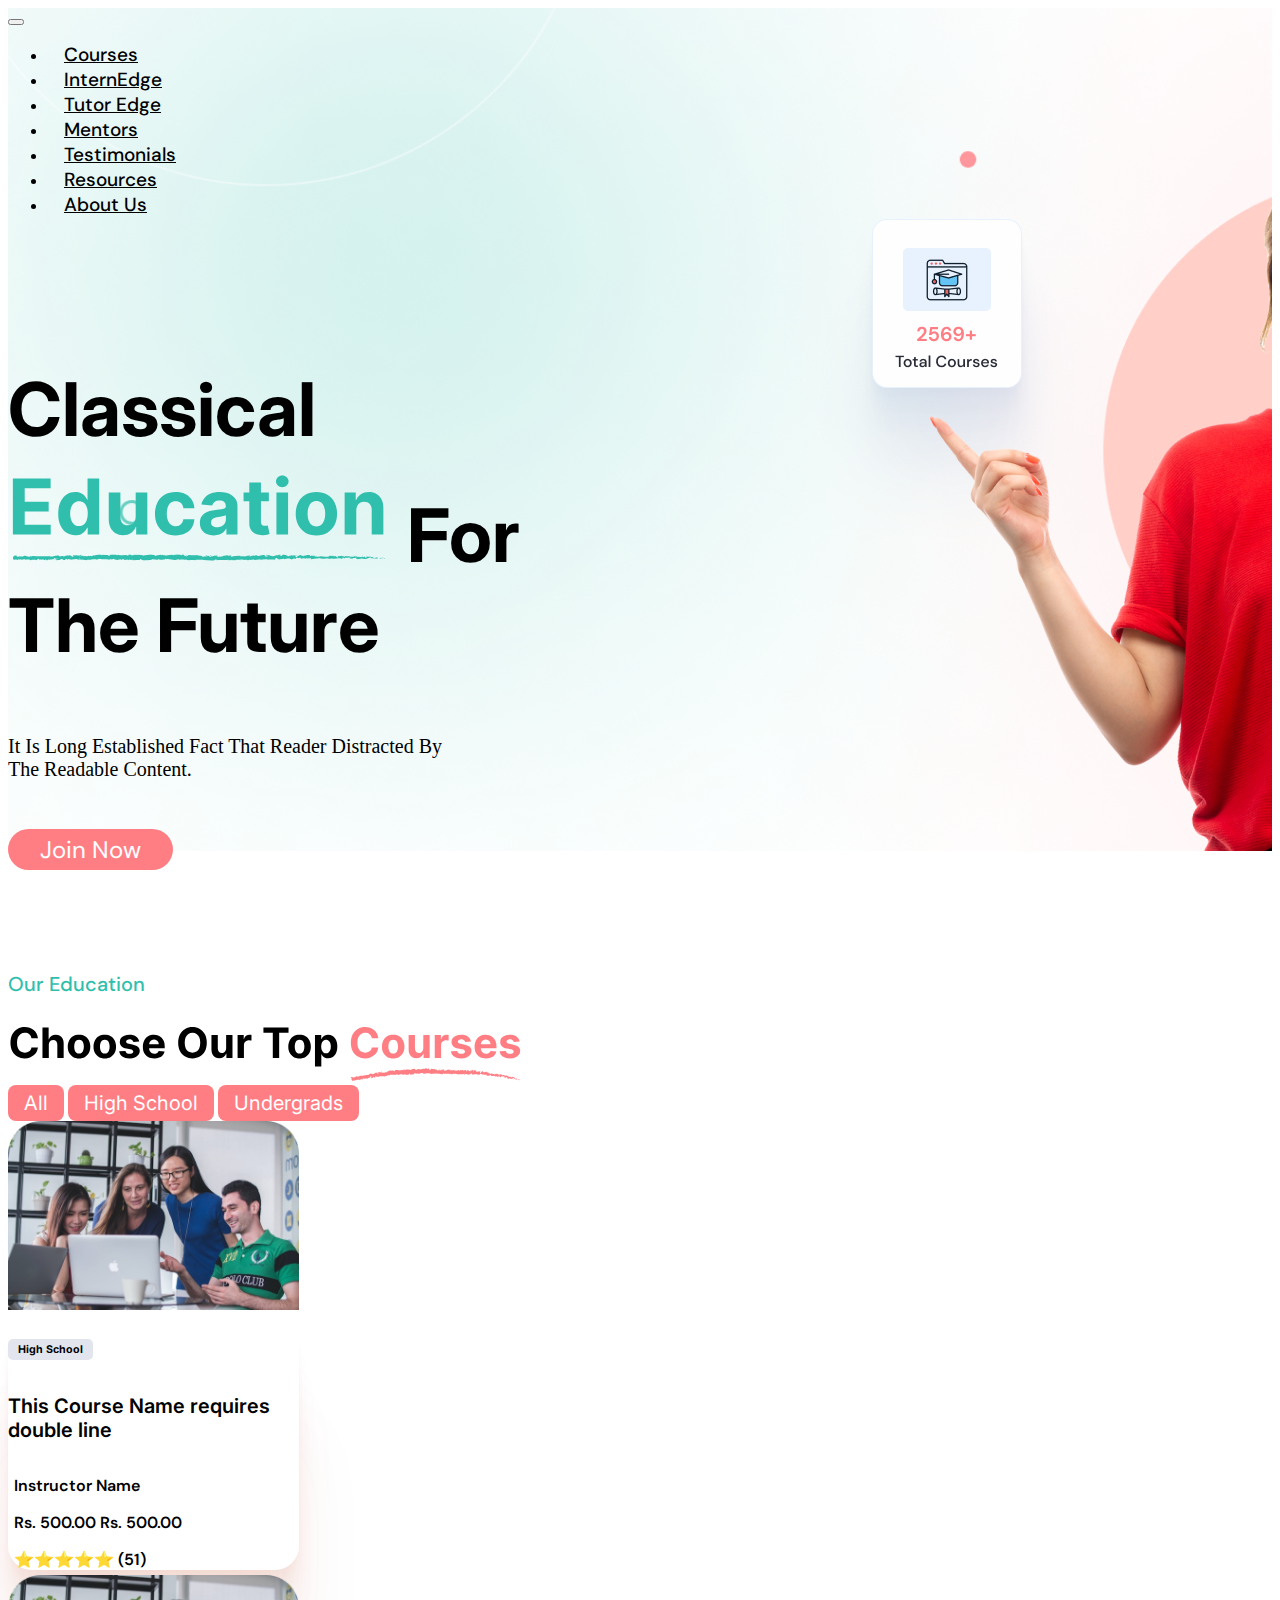
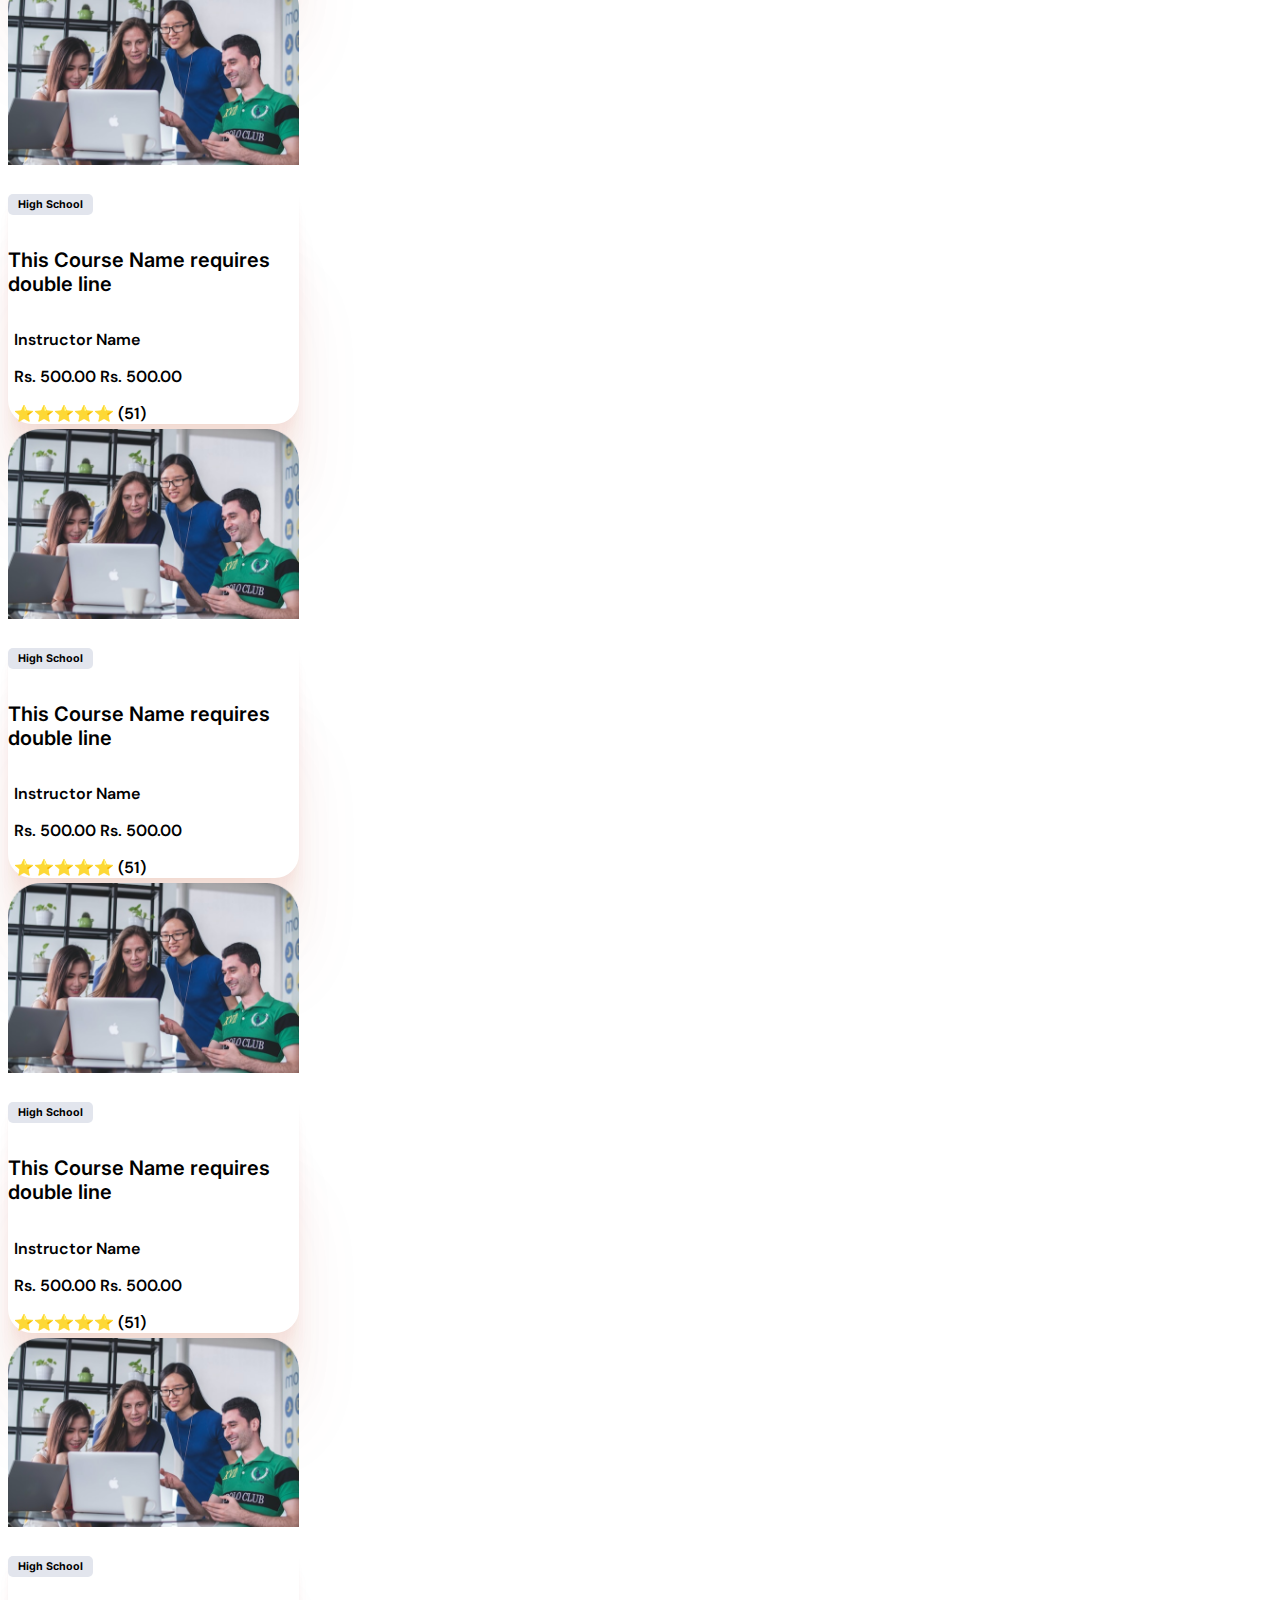
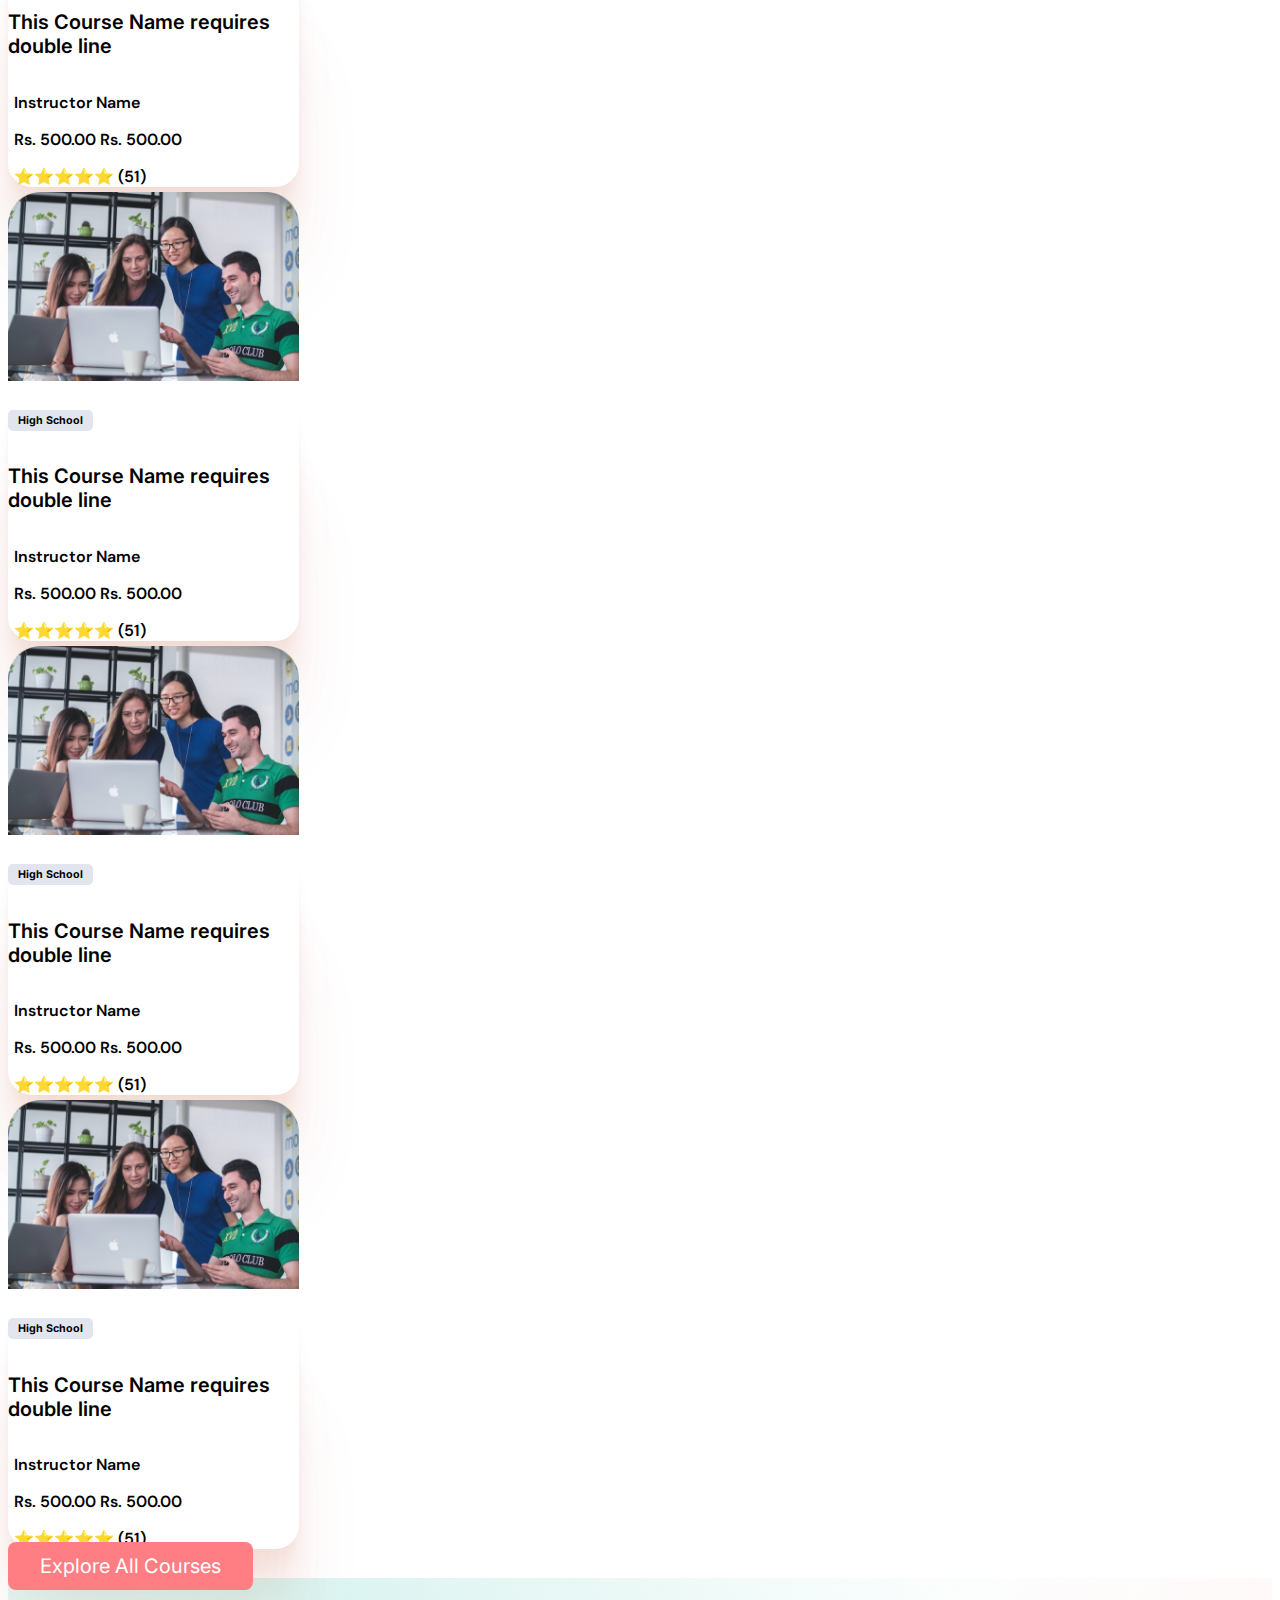
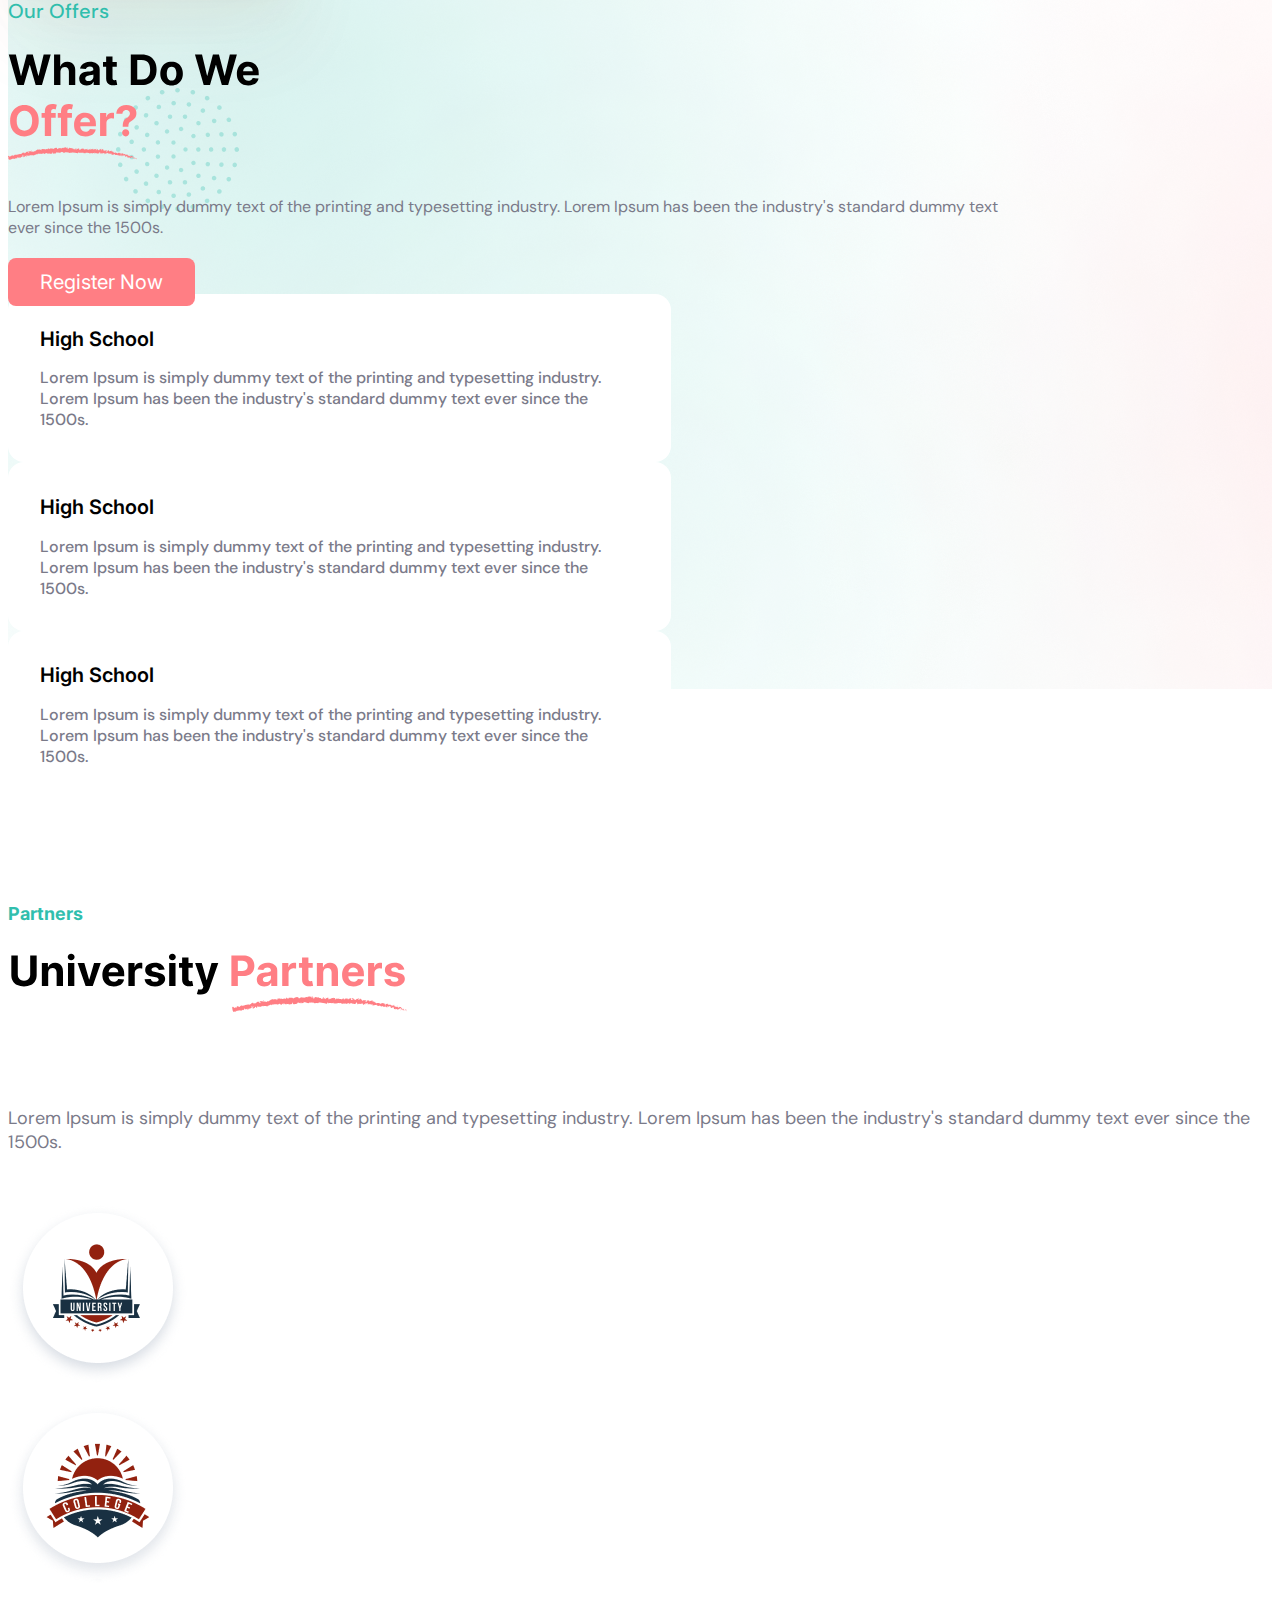
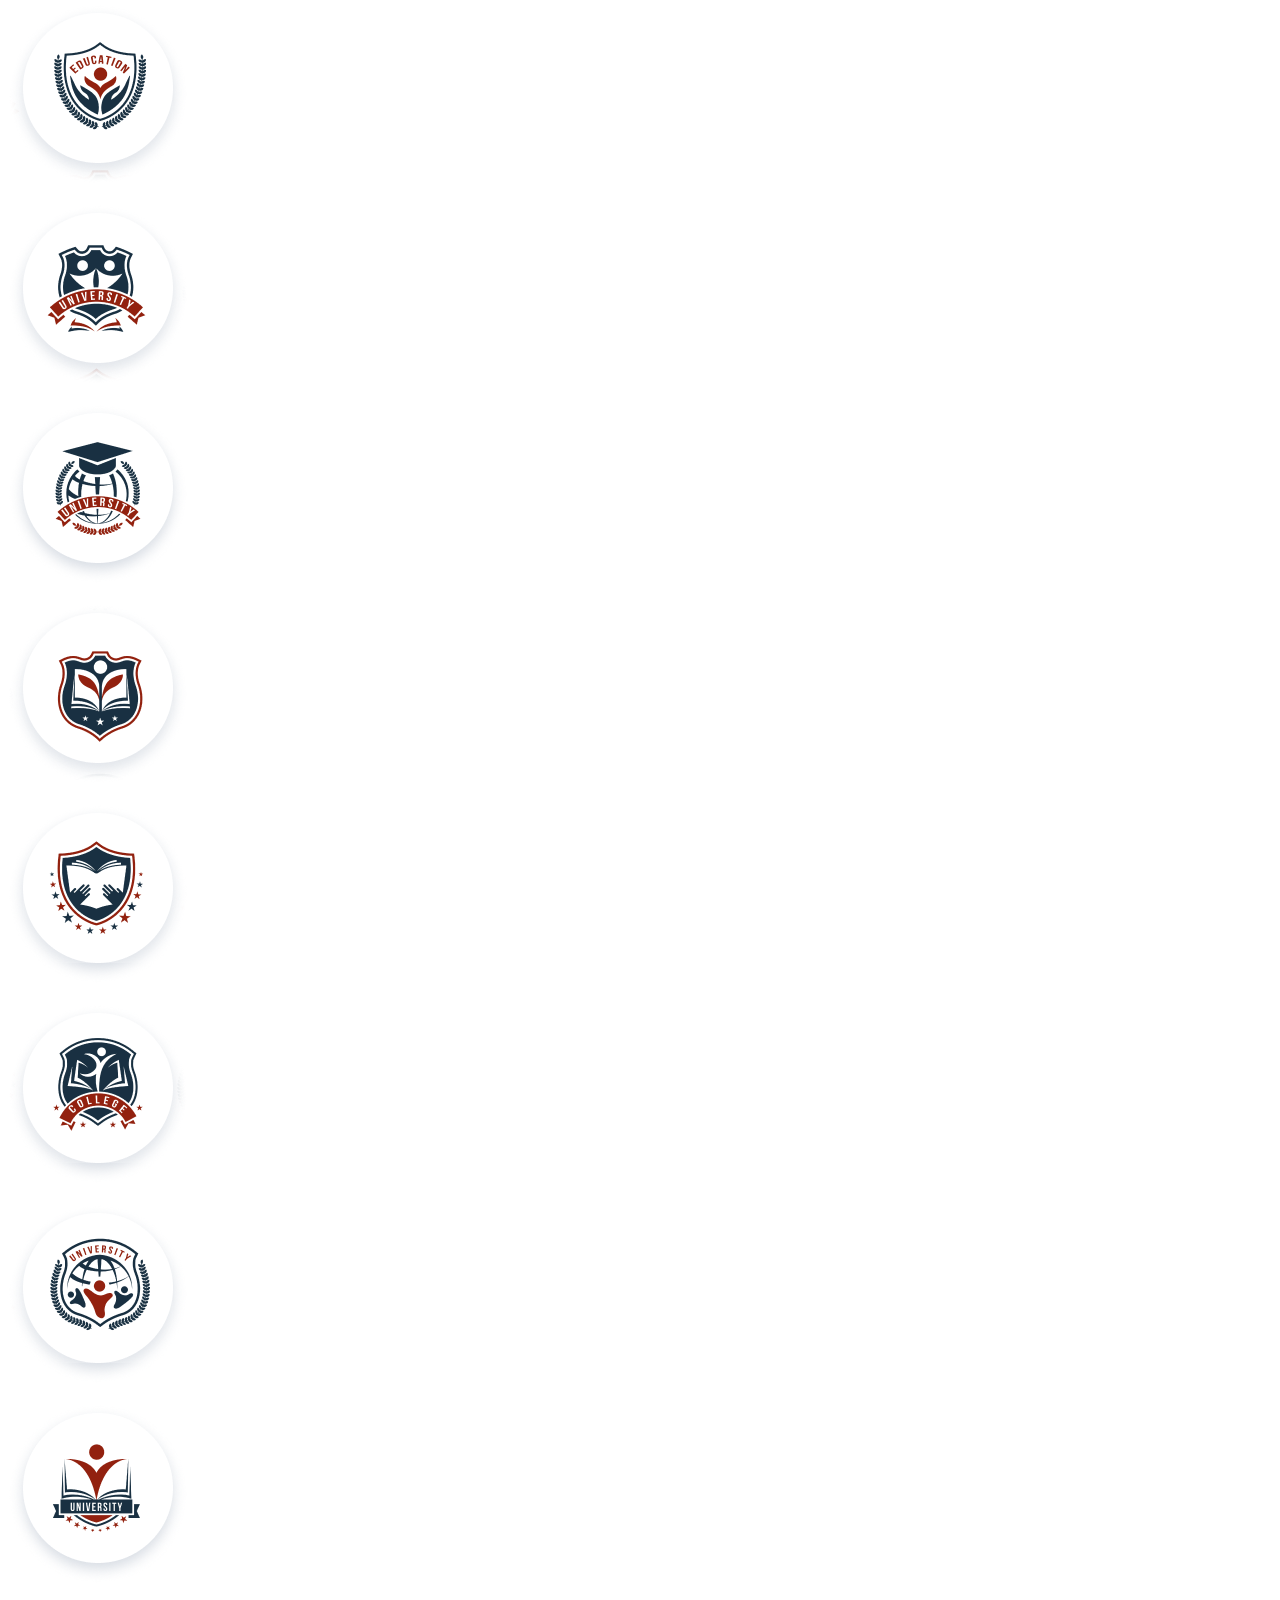
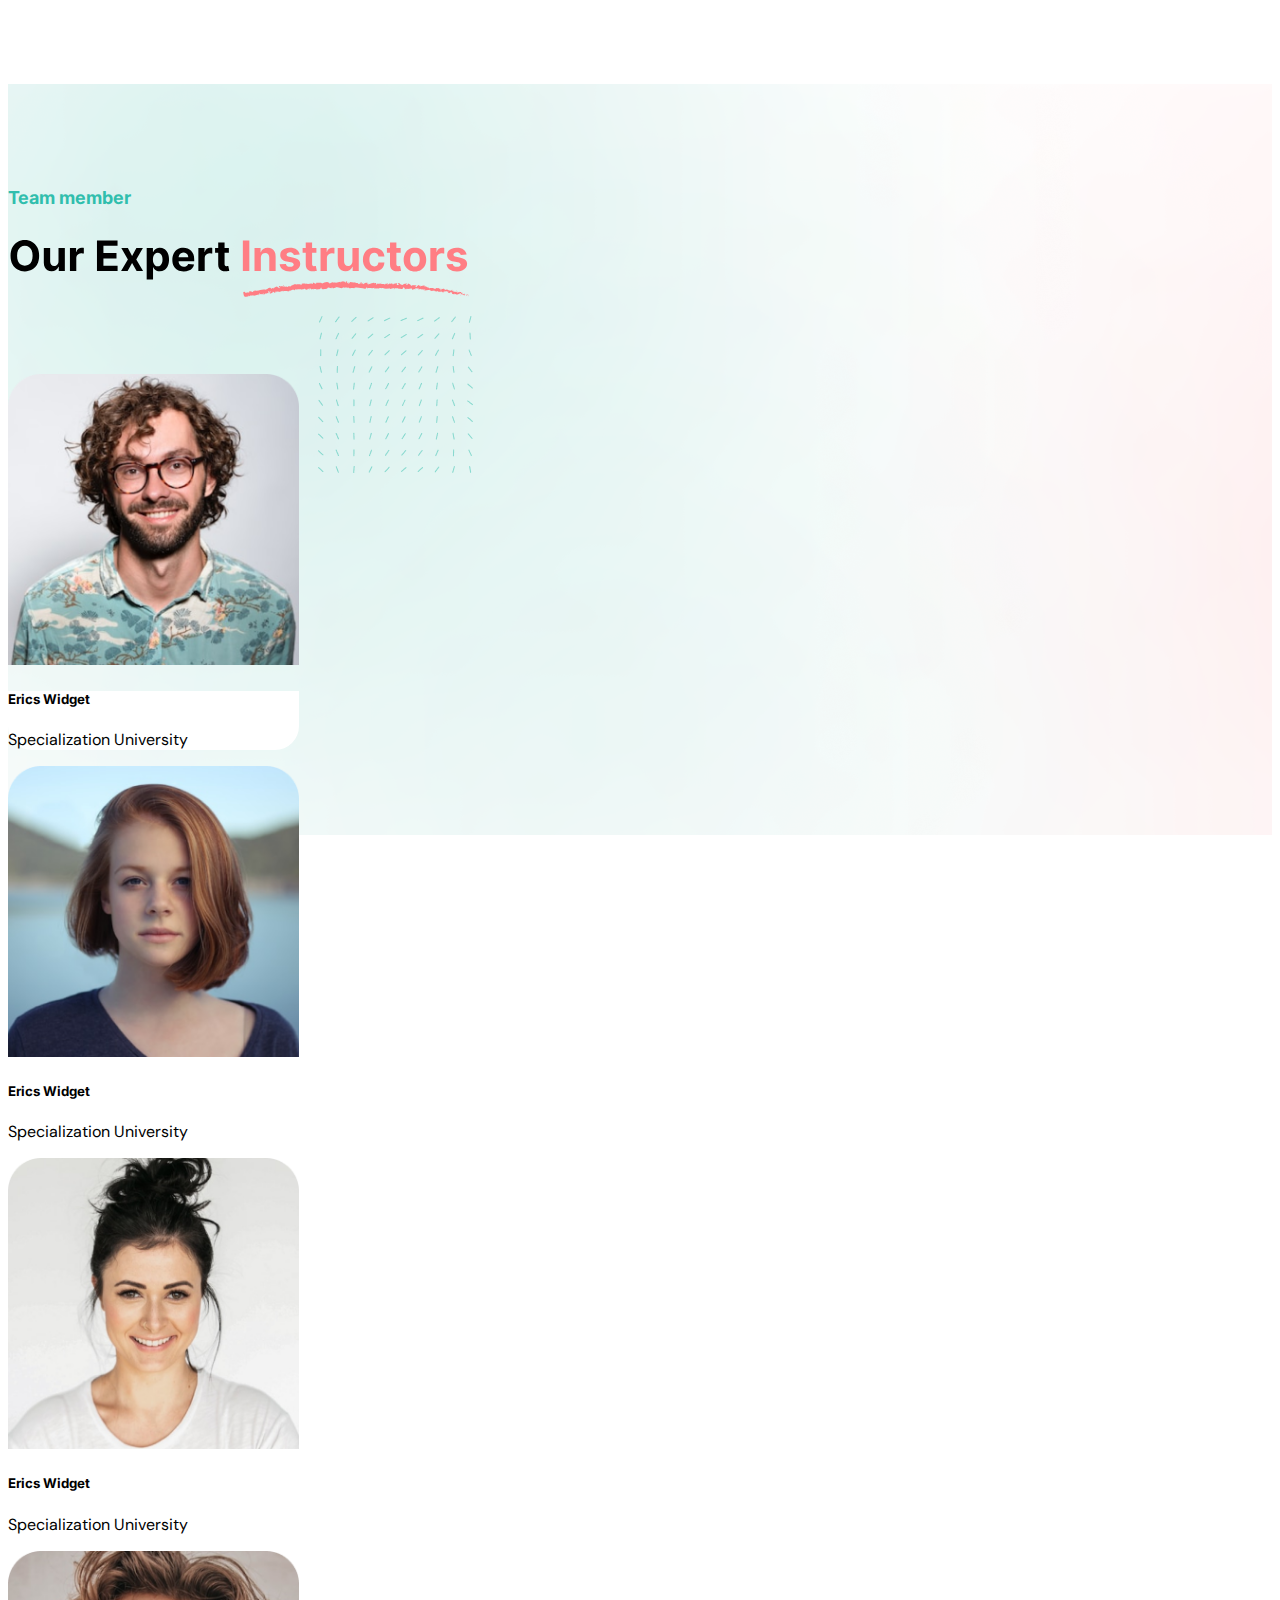
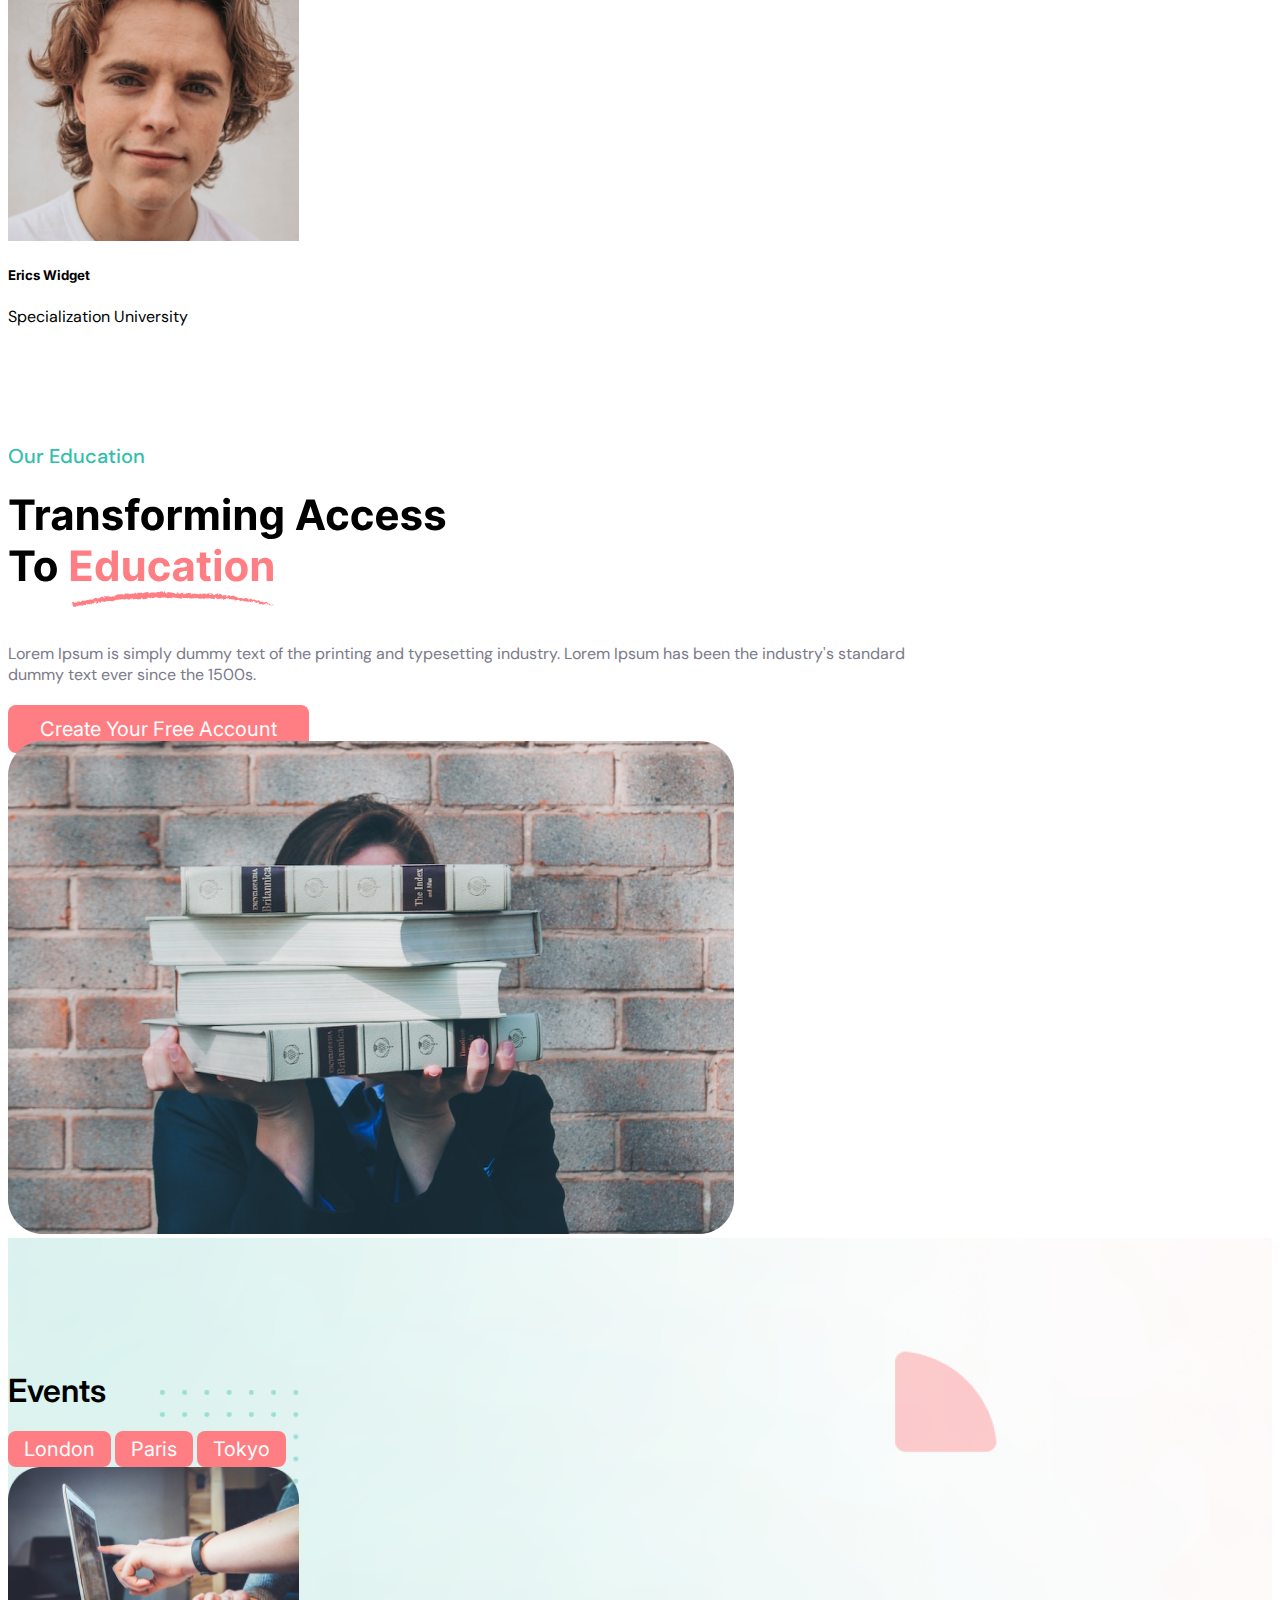
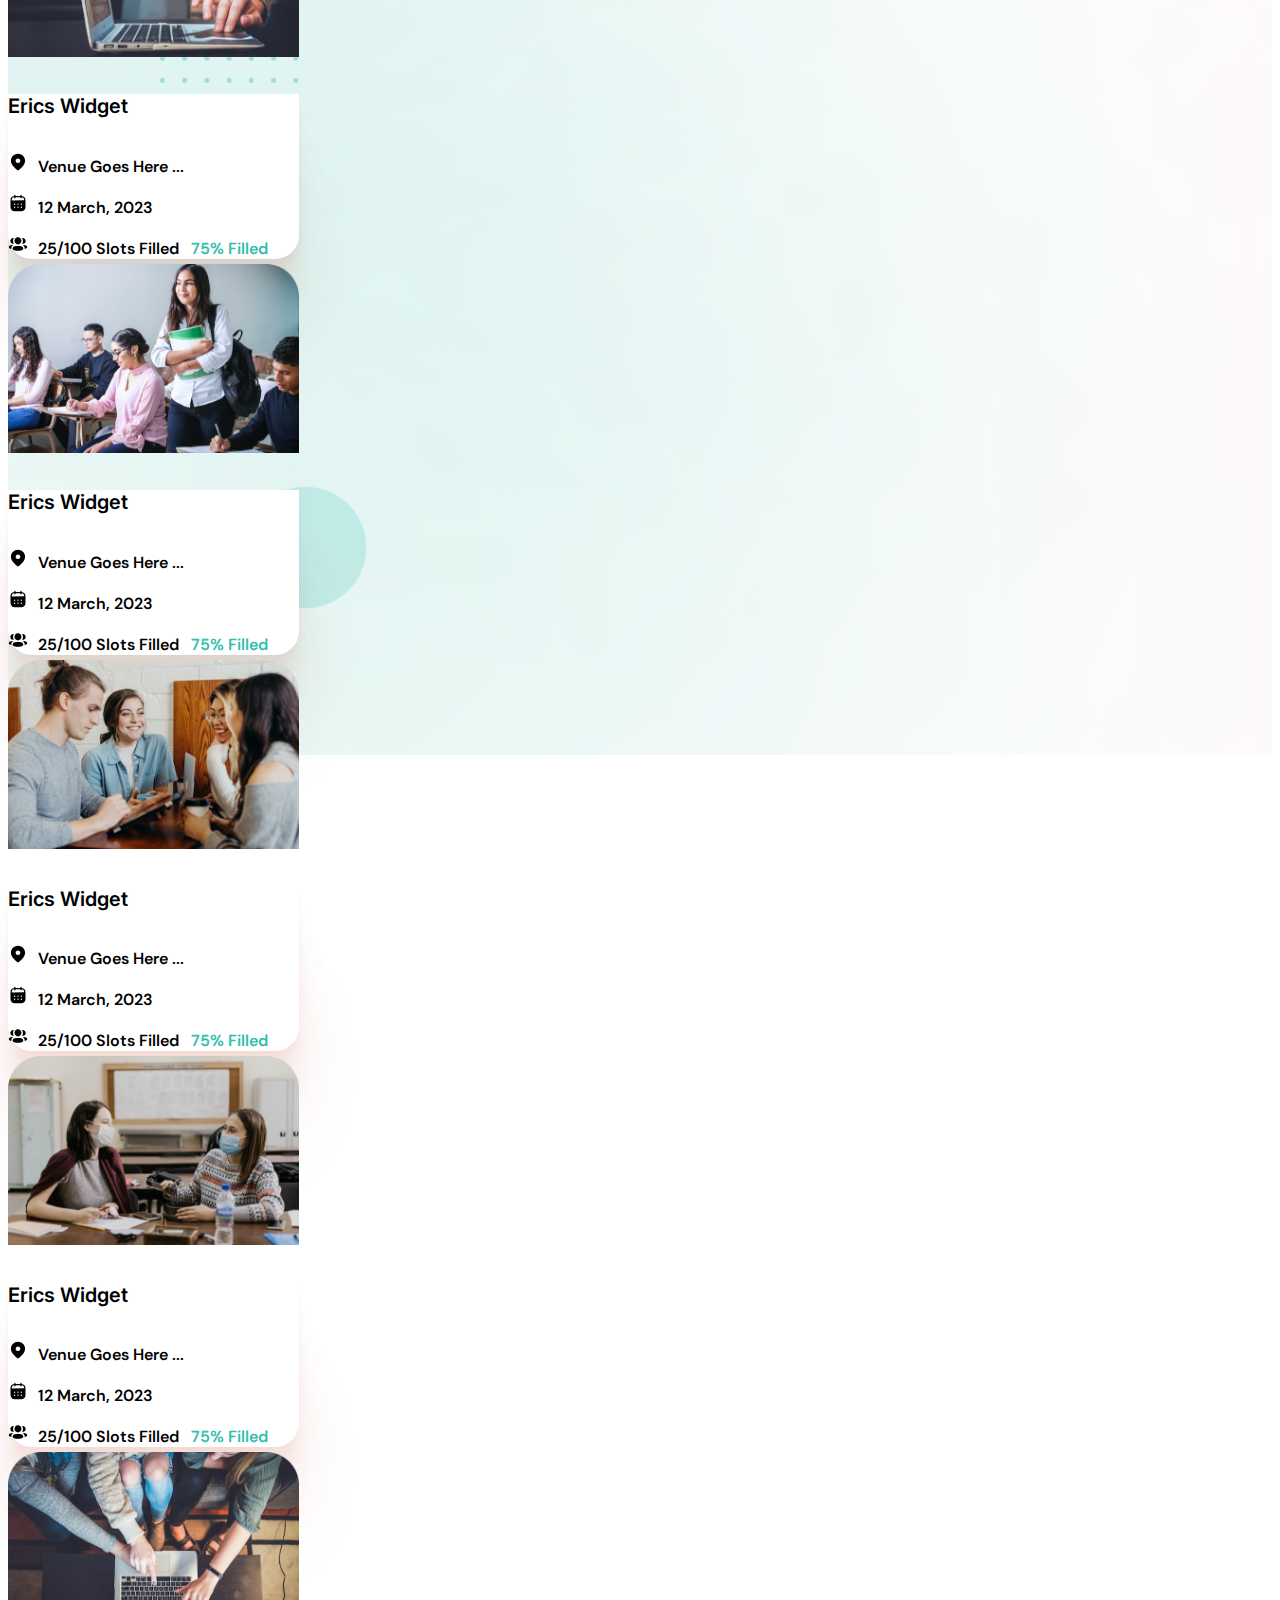
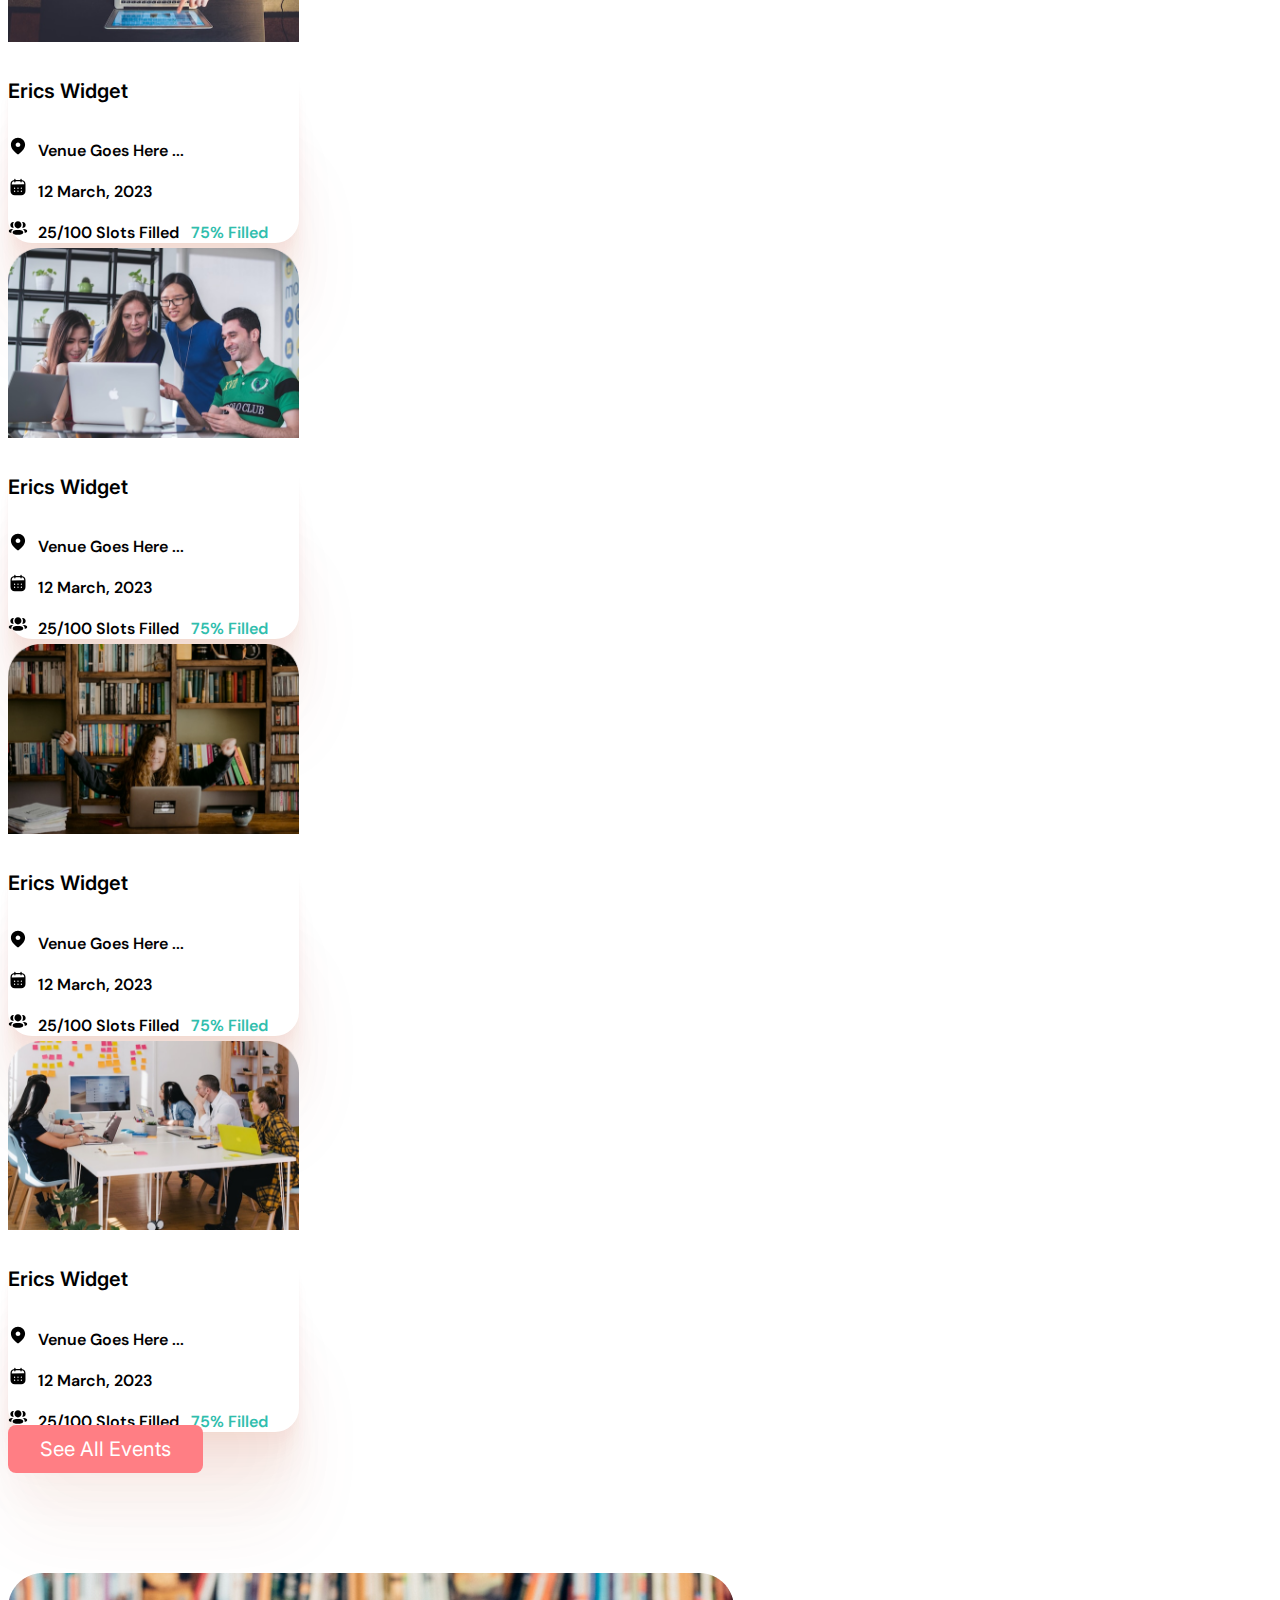
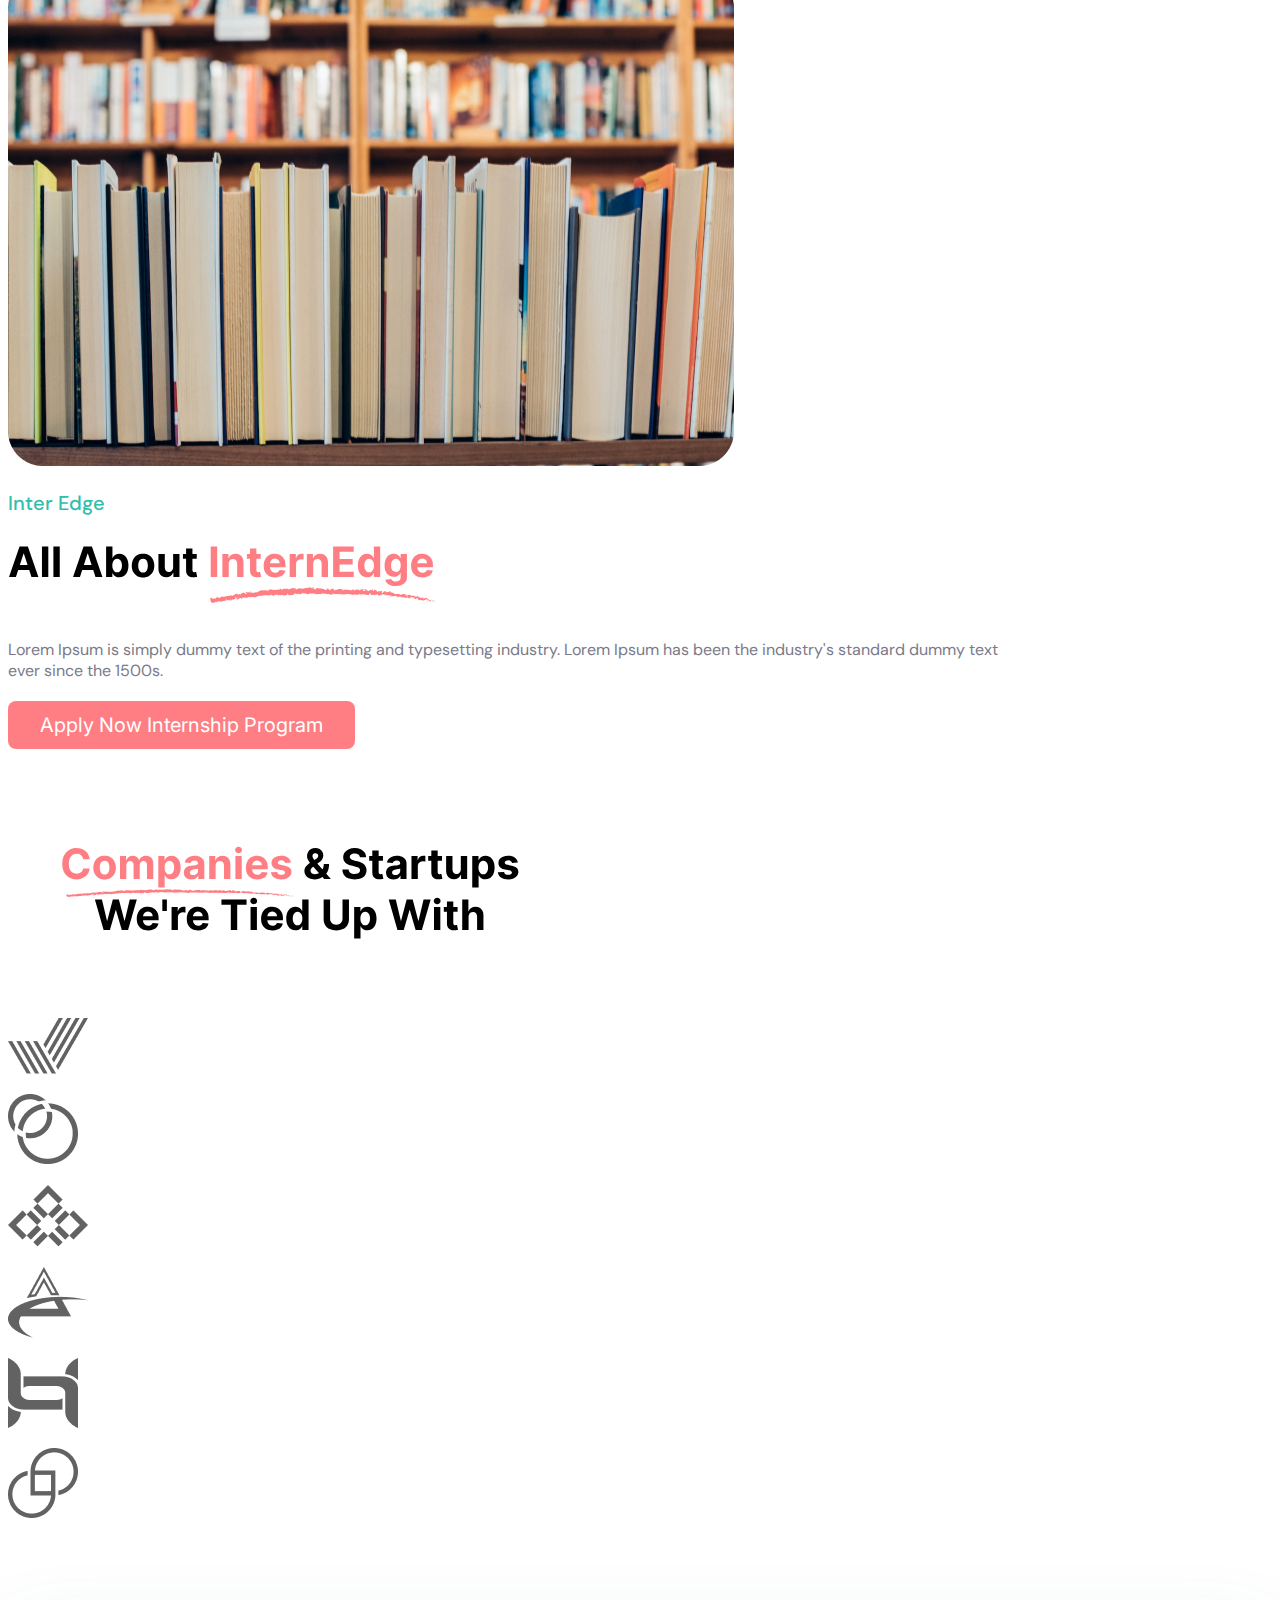
==== commit ecafe832: "corse-seection" ====
--- a/index.html
+++ b/index.html
@@ -126,7 +126,7 @@
 
     <section class="top-popular-courses">
         <div class="top-popuar-layout mb-5 pb-5 mt-5 pt-5">
-            <div class="top-popular-container container-xxl">
+            <div class="top-popular-container container-xxl text-center">
                 <p class="our-offer text-center">Our Education</p>
                 <div class="top-popular-courses-heading text-center">                   
                     <svg width="514" height="64" viewBox="0 0 514 64" fill="none" xmlns="http://www.w3.org/2000/svg">
@@ -195,13 +195,153 @@
     </defs>
                     </svg>   
                 </div>
-                <div class="tab-events m-auto mt-5">
+                <div class="tab-events m-auto mt-5 mb-5 ">
                     <div class="tab">
                         <button class="tablinks" onclick="openCity(event, 'London1')" id="defaultOpen1">All</button>
                         <button class="tablinks" onclick="openCity(event, 'Paris1')">High School</button>
                         <button class="tablinks" onclick="openCity(event, 'Tokyo1')">Undergrads</button>
                       </div>
                 </div>
+
+                <div class="event-cards-new mb-5 pb-3">
+                  <div class="events-card-items d-flex flex-wrap justify-content-between">
+                      <div class="event-card-item">
+                          <div class="card">
+                              <img class="card-img-top" src="./assets/top-1.png" alt="Card image cap">
+                              <div class="card-body text-left">
+                                <h6 class="class-name">High School</h6>
+                                <h5 class="card-title">This Course Name requires double line</h5>
+                                <p class="card-text"><span class="event-card-icon">
+                                  </span>Instructor Name</p>
+                                <p class="card-text"><span class="event-card-icon">
+                                  </span>Rs. 500.00 Rs. 500.00</p>
+                                <p class="card-text"><span class="event-card-icon">
+                                  </span> ⭐⭐⭐⭐⭐ (51) <span class="filled-text-bs"></span></p>
+                              </div>
+                            </div>
+                      </div>
+
+                      <div class="event-card-item">
+                        <div class="card">
+                            <img class="card-img-top" src="./assets/top-1.png" alt="Card image cap">
+                            <div class="card-body text-left">
+                              <h6 class="class-name">High School</h6>
+                              <h5 class="card-title">This Course Name requires double line</h5>
+                              <p class="card-text"><span class="event-card-icon">
+                                </span>Instructor Name</p>
+                              <p class="card-text"><span class="event-card-icon">
+                                </span>Rs. 500.00 Rs. 500.00</p>
+                              <p class="card-text"><span class="event-card-icon">
+                                </span> ⭐⭐⭐⭐⭐ (51) <span class="filled-text-bs"></span></p>
+                            </div>
+                          </div>
+                    </div>
+
+                    <div class="event-card-item">
+                      <div class="card">
+                          <img class="card-img-top" src="./assets/top-1.png" alt="Card image cap">
+                          <div class="card-body text-left">
+                            <h6 class="class-name">High School</h6>
+                            <h5 class="card-title">This Course Name requires double line</h5>
+                            <p class="card-text"><span class="event-card-icon">
+                              </span>Instructor Name</p>
+                            <p class="card-text"><span class="event-card-icon">
+                              </span>Rs. 500.00 Rs. 500.00</p>
+                            <p class="card-text"><span class="event-card-icon">
+                              </span> ⭐⭐⭐⭐⭐ (51) <span class="filled-text-bs"></span></p>
+                          </div>
+                        </div>
+                  </div>
+
+
+                  <div class="event-card-item">
+                    <div class="card">
+                        <img class="card-img-top" src="./assets/top-1.png" alt="Card image cap">
+                        <div class="card-body text-left">
+                          <h6 class="class-name">High School</h6>
+                          <h5 class="card-title">This Course Name requires double line</h5>
+                          <p class="card-text"><span class="event-card-icon">
+                            </span>Instructor Name</p>
+                          <p class="card-text"><span class="event-card-icon">
+                            </span>Rs. 500.00 Rs. 500.00</p>
+                          <p class="card-text"><span class="event-card-icon">
+                            </span> ⭐⭐⭐⭐⭐ (51) <span class="filled-text-bs"></span></p>
+                        </div>
+                      </div>
+                </div>
+
+
+                <div class="event-card-item">
+                  <div class="card">
+                      <img class="card-img-top" src="./assets/top-1.png" alt="Card image cap">
+                      <div class="card-body text-left">
+                        <h6 class="class-name">High School</h6>
+                        <h5 class="card-title">This Course Name requires double line</h5>
+                        <p class="card-text"><span class="event-card-icon">
+                          </span>Instructor Name</p>
+                        <p class="card-text"><span class="event-card-icon">
+                          </span>Rs. 500.00 Rs. 500.00</p>
+                        <p class="card-text"><span class="event-card-icon">
+                          </span> ⭐⭐⭐⭐⭐ (51) <span class="filled-text-bs"></span></p>
+                      </div>
+                    </div>
+              </div>
+
+
+
+              <div class="event-card-item">
+                <div class="card">
+                    <img class="card-img-top" src="./assets/top-1.png" alt="Card image cap">
+                    <div class="card-body text-left">
+                      <h6 class="class-name">High School</h6>
+                      <h5 class="card-title">This Course Name requires double line</h5>
+                      <p class="card-text"><span class="event-card-icon">
+                        </span>Instructor Name</p>
+                      <p class="card-text"><span class="event-card-icon">
+                        </span>Rs. 500.00 Rs. 500.00</p>
+                      <p class="card-text"><span class="event-card-icon">
+                        </span> ⭐⭐⭐⭐⭐ (51) <span class="filled-text-bs"></span></p>
+                    </div>
+                  </div>
+            </div>
+
+
+            <div class="event-card-item">
+              <div class="card">
+                  <img class="card-img-top" src="./assets/top-1.png" alt="Card image cap">
+                  <div class="card-body text-left">
+                    <h6 class="class-name">High School</h6>
+                    <h5 class="card-title">This Course Name requires double line</h5>
+                    <p class="card-text"><span class="event-card-icon">
+                      </span>Instructor Name</p>
+                    <p class="card-text"><span class="event-card-icon">
+                      </span>Rs. 500.00 Rs. 500.00</p>
+                    <p class="card-text"><span class="event-card-icon">
+                      </span> ⭐⭐⭐⭐⭐ (51) <span class="filled-text-bs"></span></p>
+                  </div>
+                </div>
+          </div>
+
+          <div class="event-card-item">
+            <div class="card">
+                <img class="card-img-top" src="./assets/top-1.png" alt="Card image cap">
+                <div class="card-body text-left">
+                  <h6 class="class-name">High School</h6>
+                  <h5 class="card-title">This Course Name requires double line</h5>
+                  <p class="card-text"><span class="event-card-icon">
+                    </span>Instructor Name</p>
+                  <p class="card-text"><span class="event-card-icon">
+                    </span>Rs. 500.00 Rs. 500.00</p>
+                  <p class="card-text"><span class="event-card-icon">
+                    </span> ⭐⭐⭐⭐⭐ (51) <span class="filled-text-bs"></span></p>
+                </div>
+              </div>
+        </div>
+
+                  </div>
+              </div>
+              <a href="#" class="out-offer-cta">Explore All Courses</a>
+
             </div>
         </div>
     </section>
--- a/style.css
+++ b/style.css
@@ -352,4 +352,11 @@
     padding: 6px 12px;
     border: 1px solid #ccc;
     border-top: none;
-  }+  }
+
+  h6.class-name {
+    width: max-content;
+    border-radius: 5px;
+    background: #E2E5ED;
+    padding: 4px 10px;
+}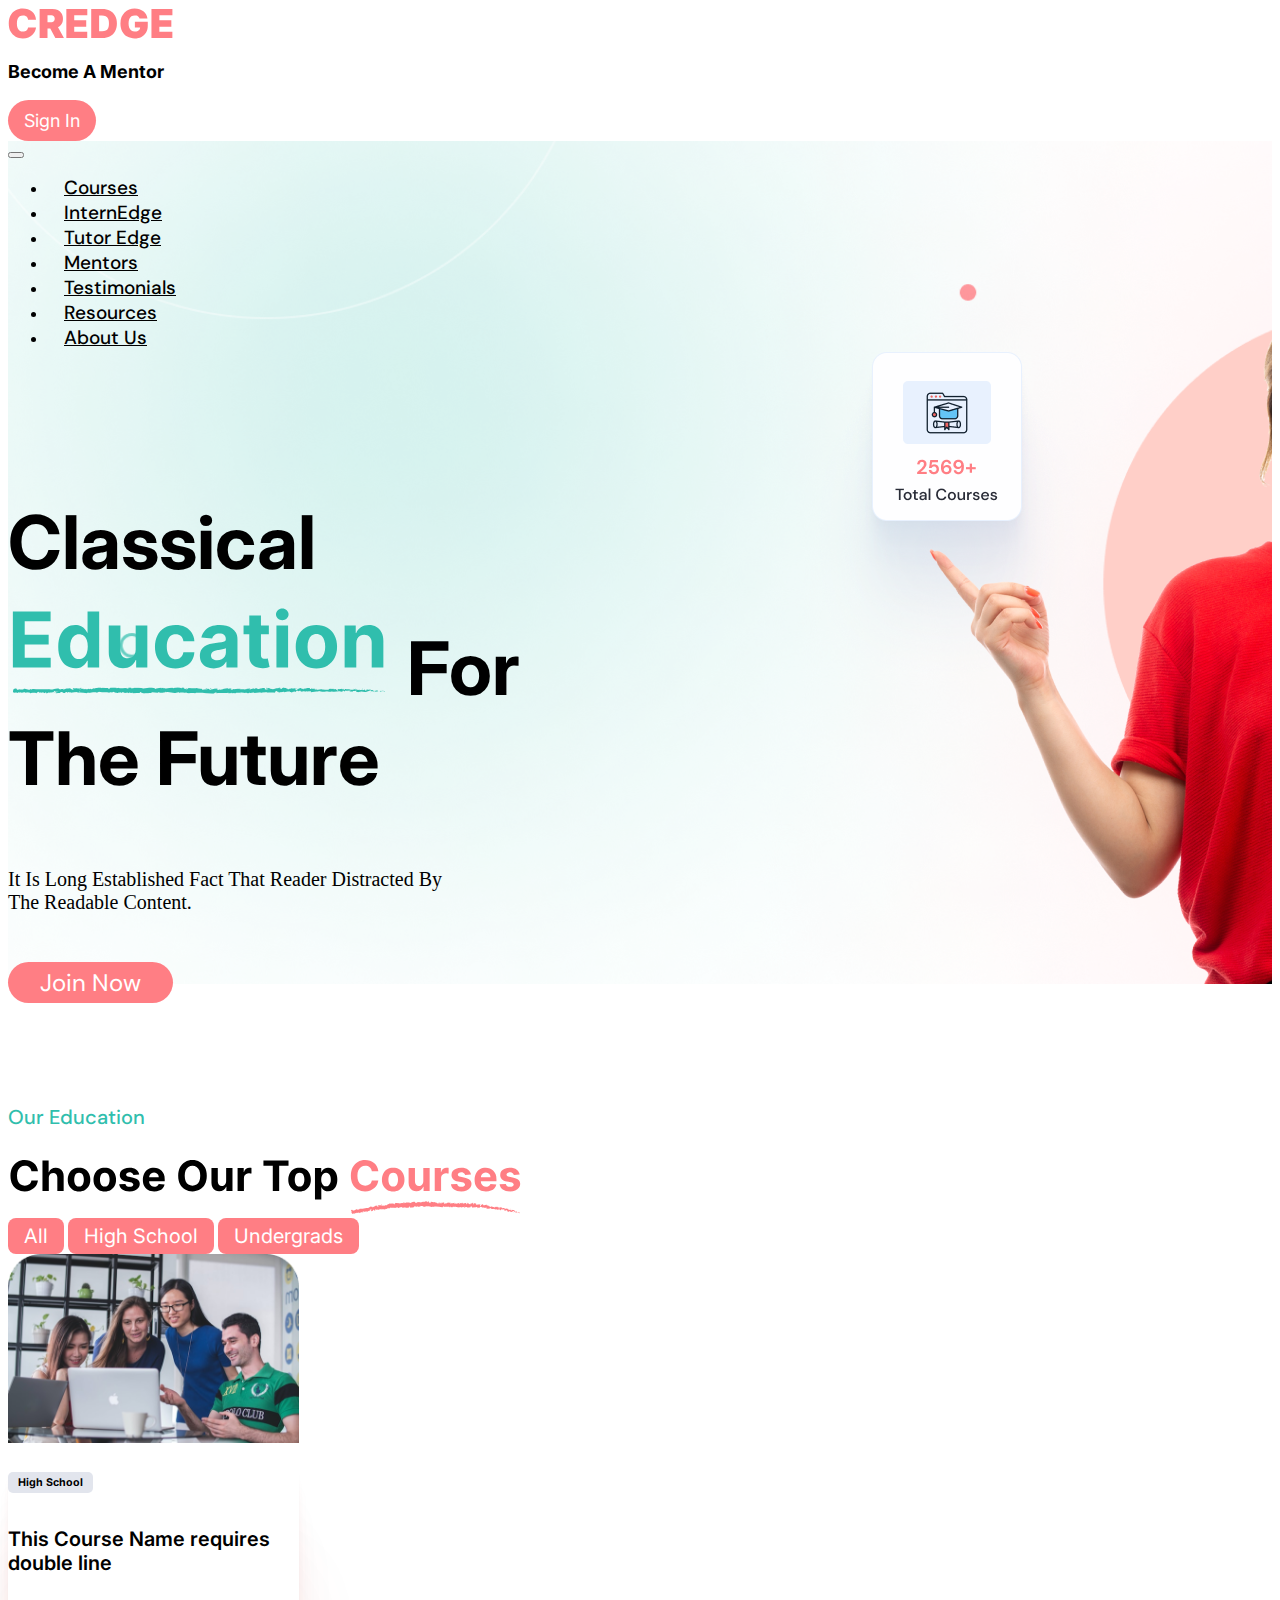
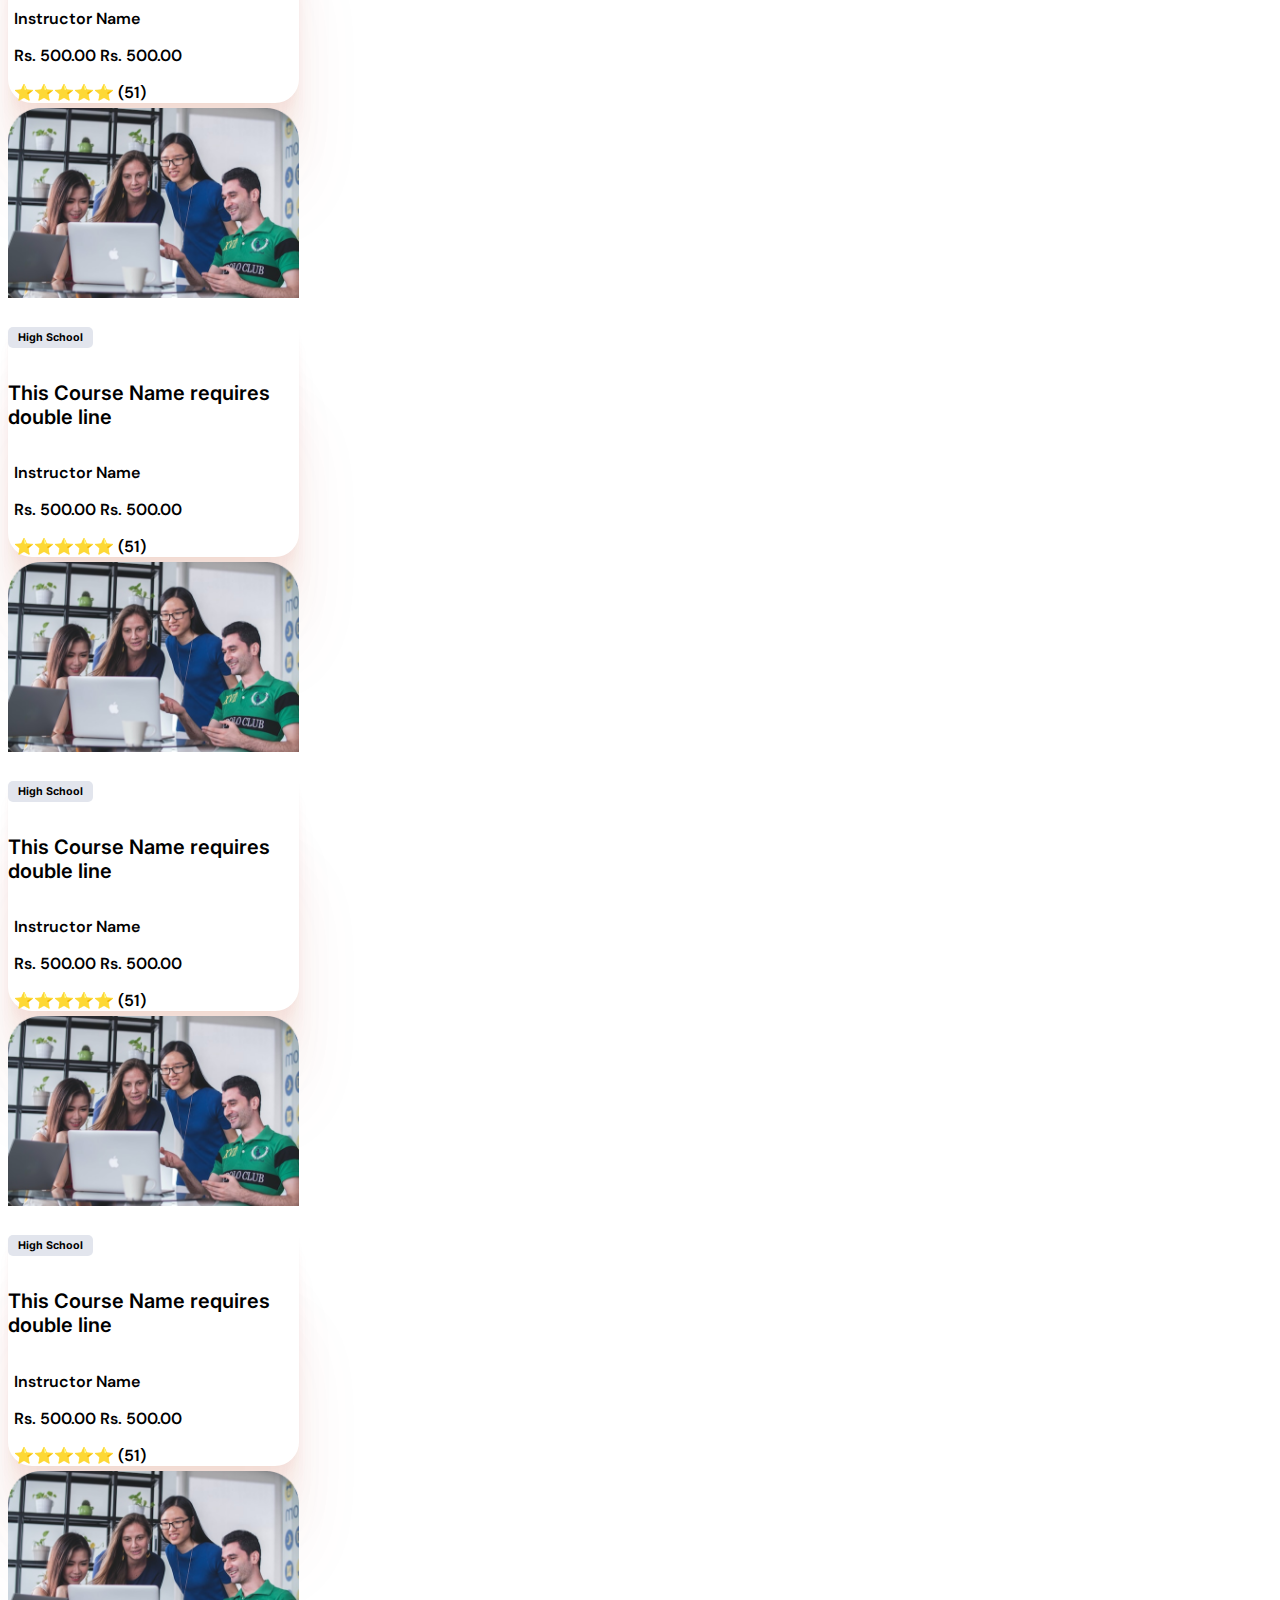
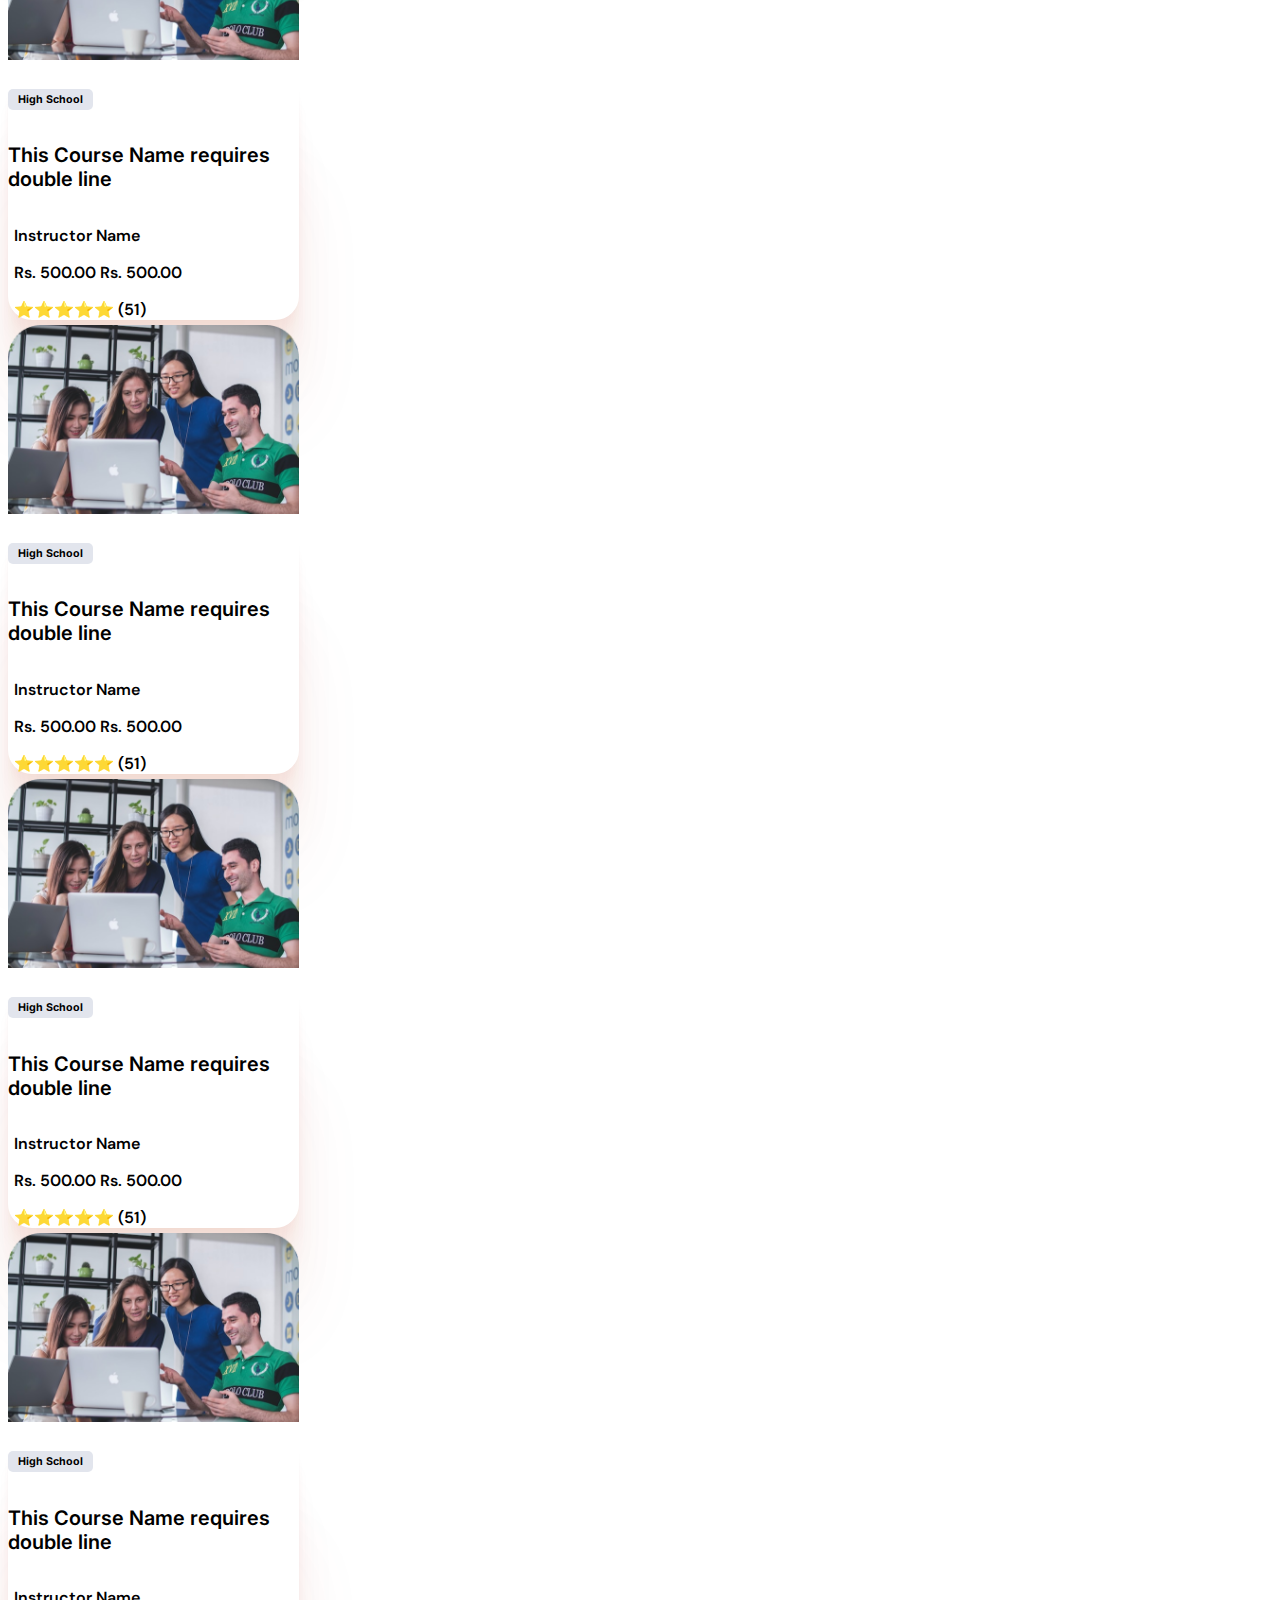
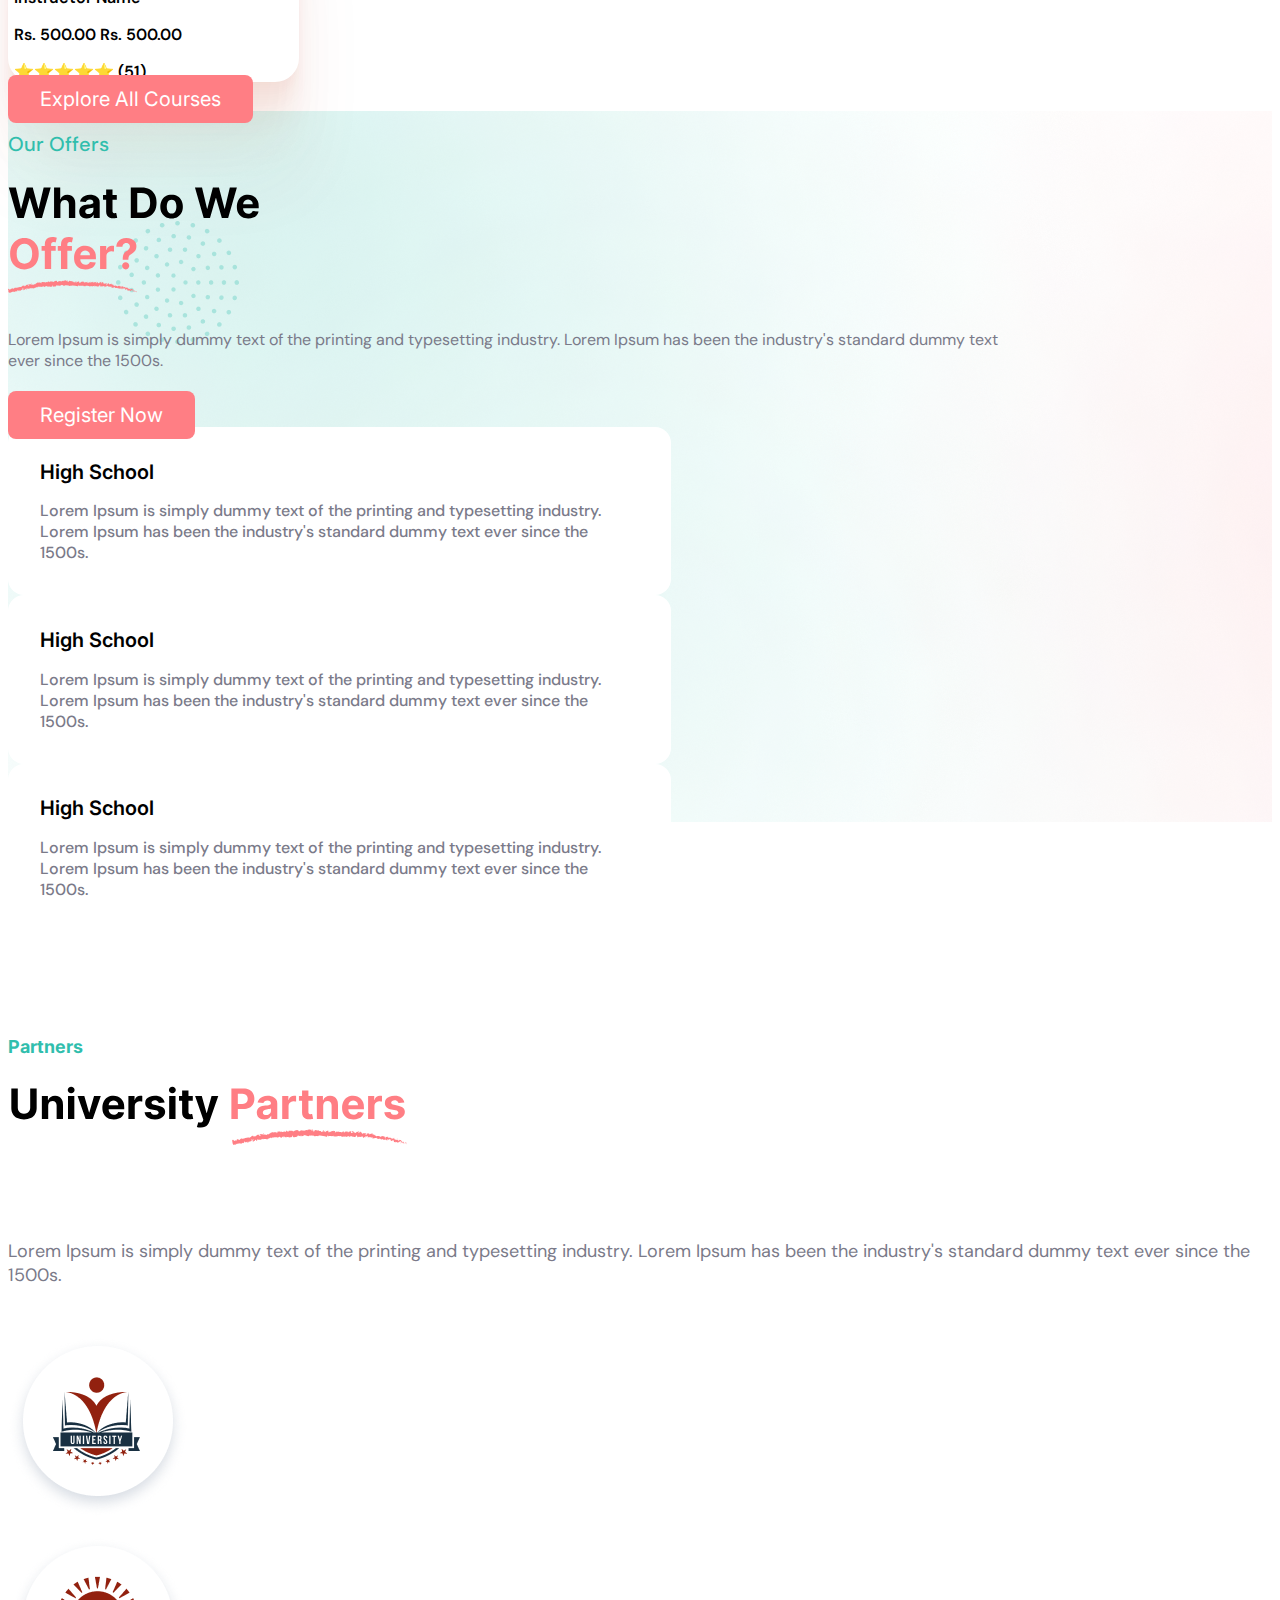
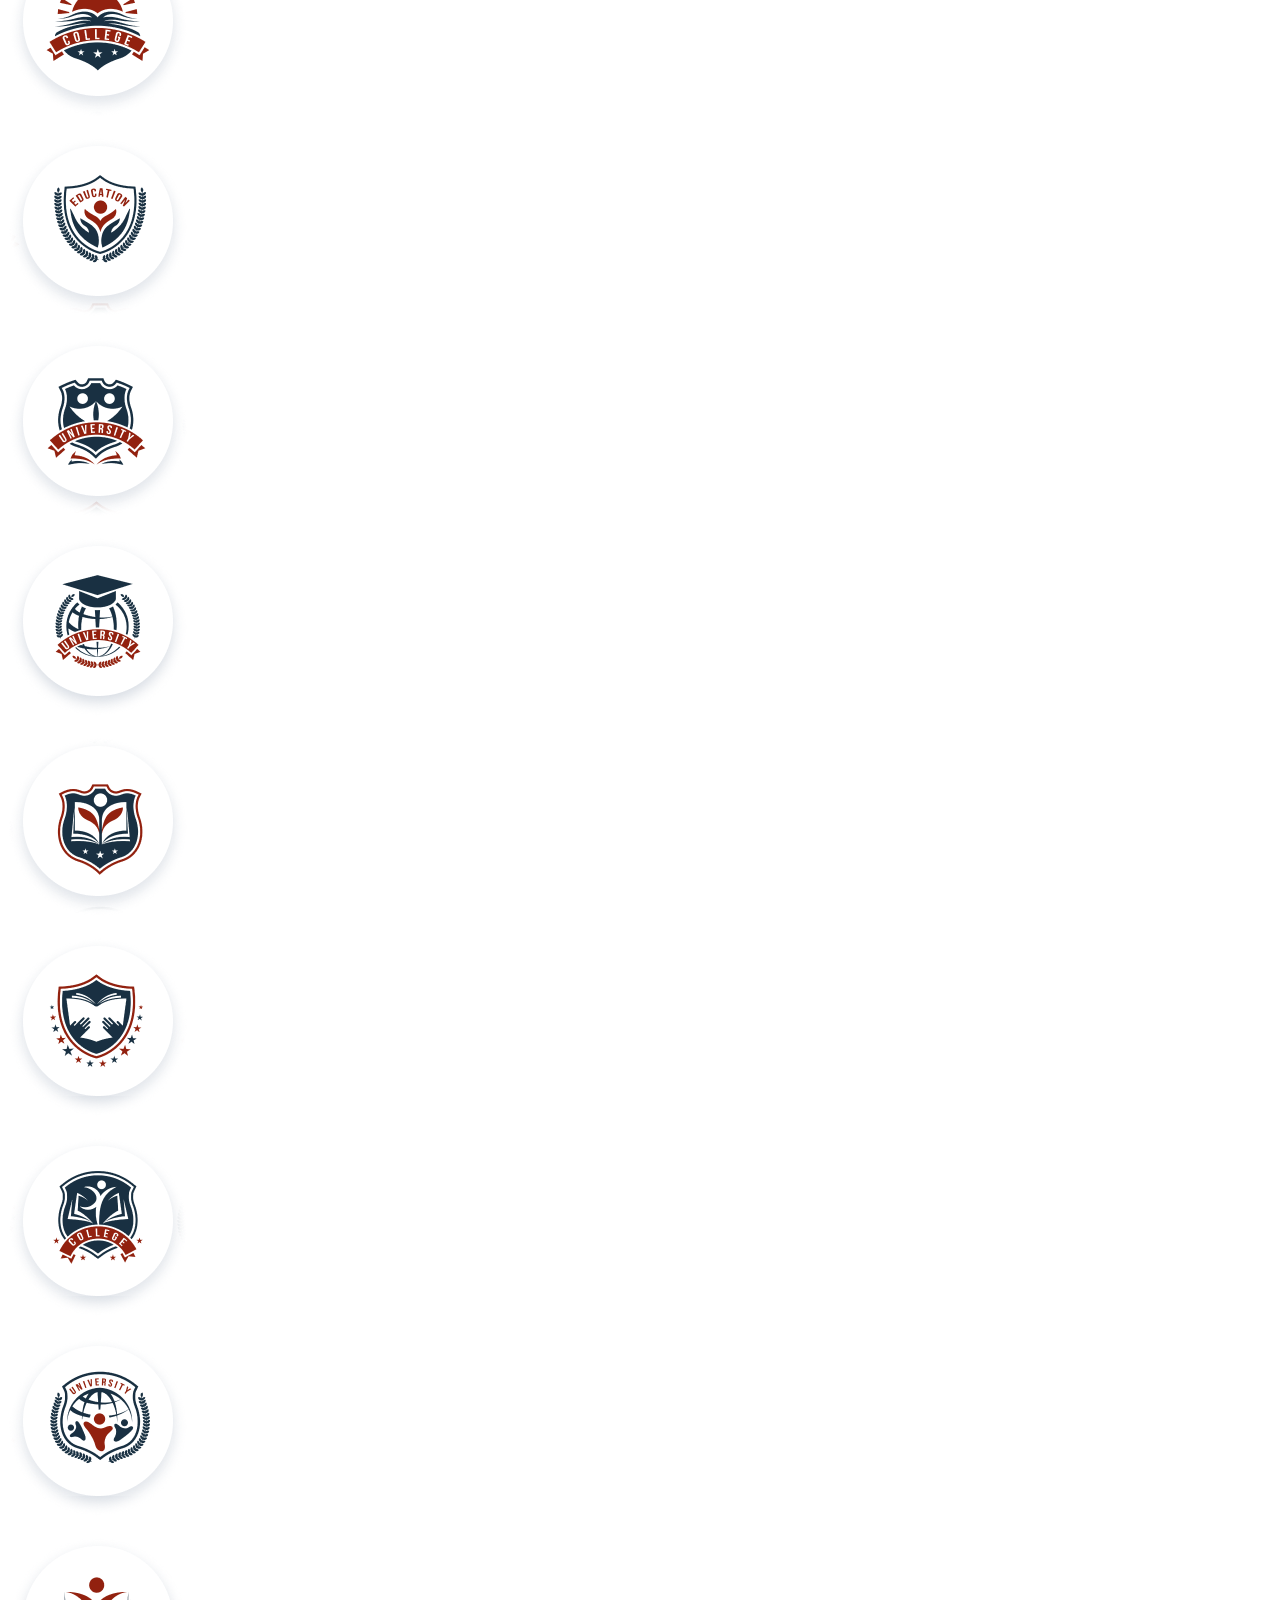
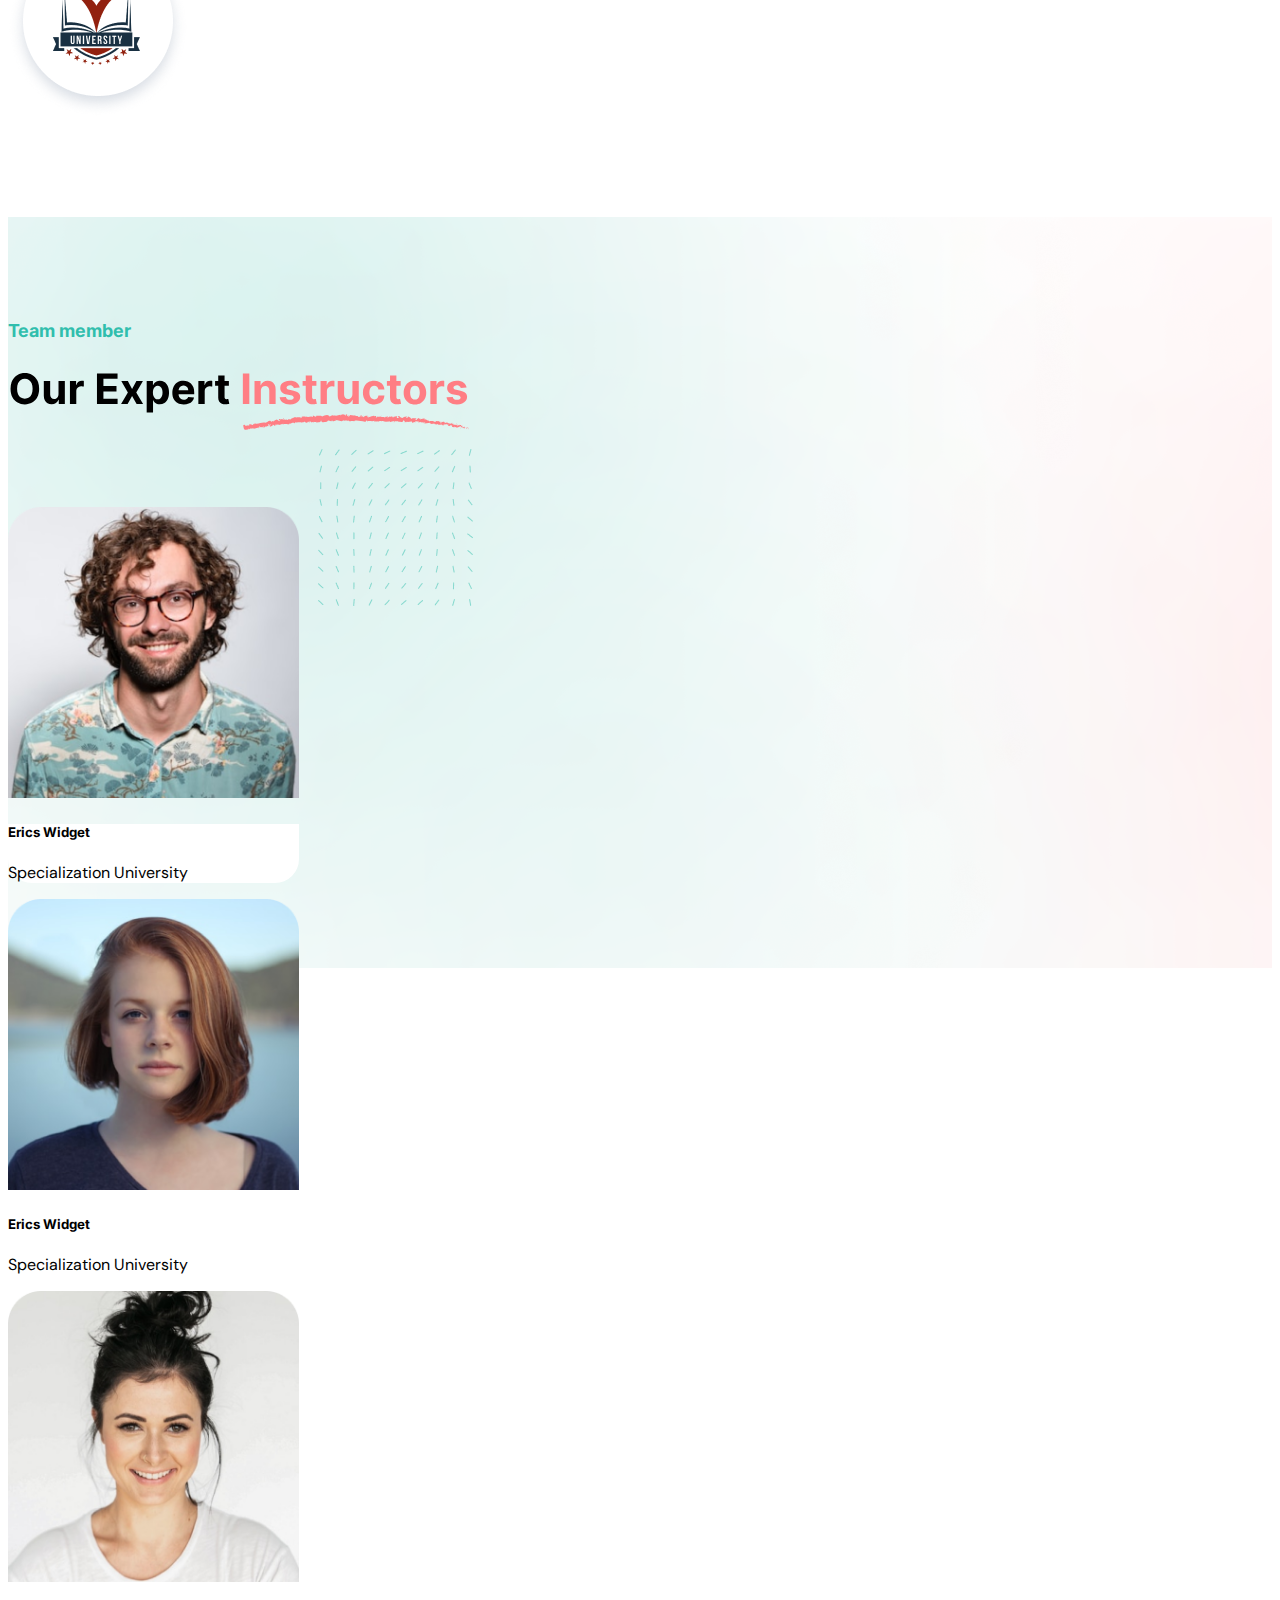
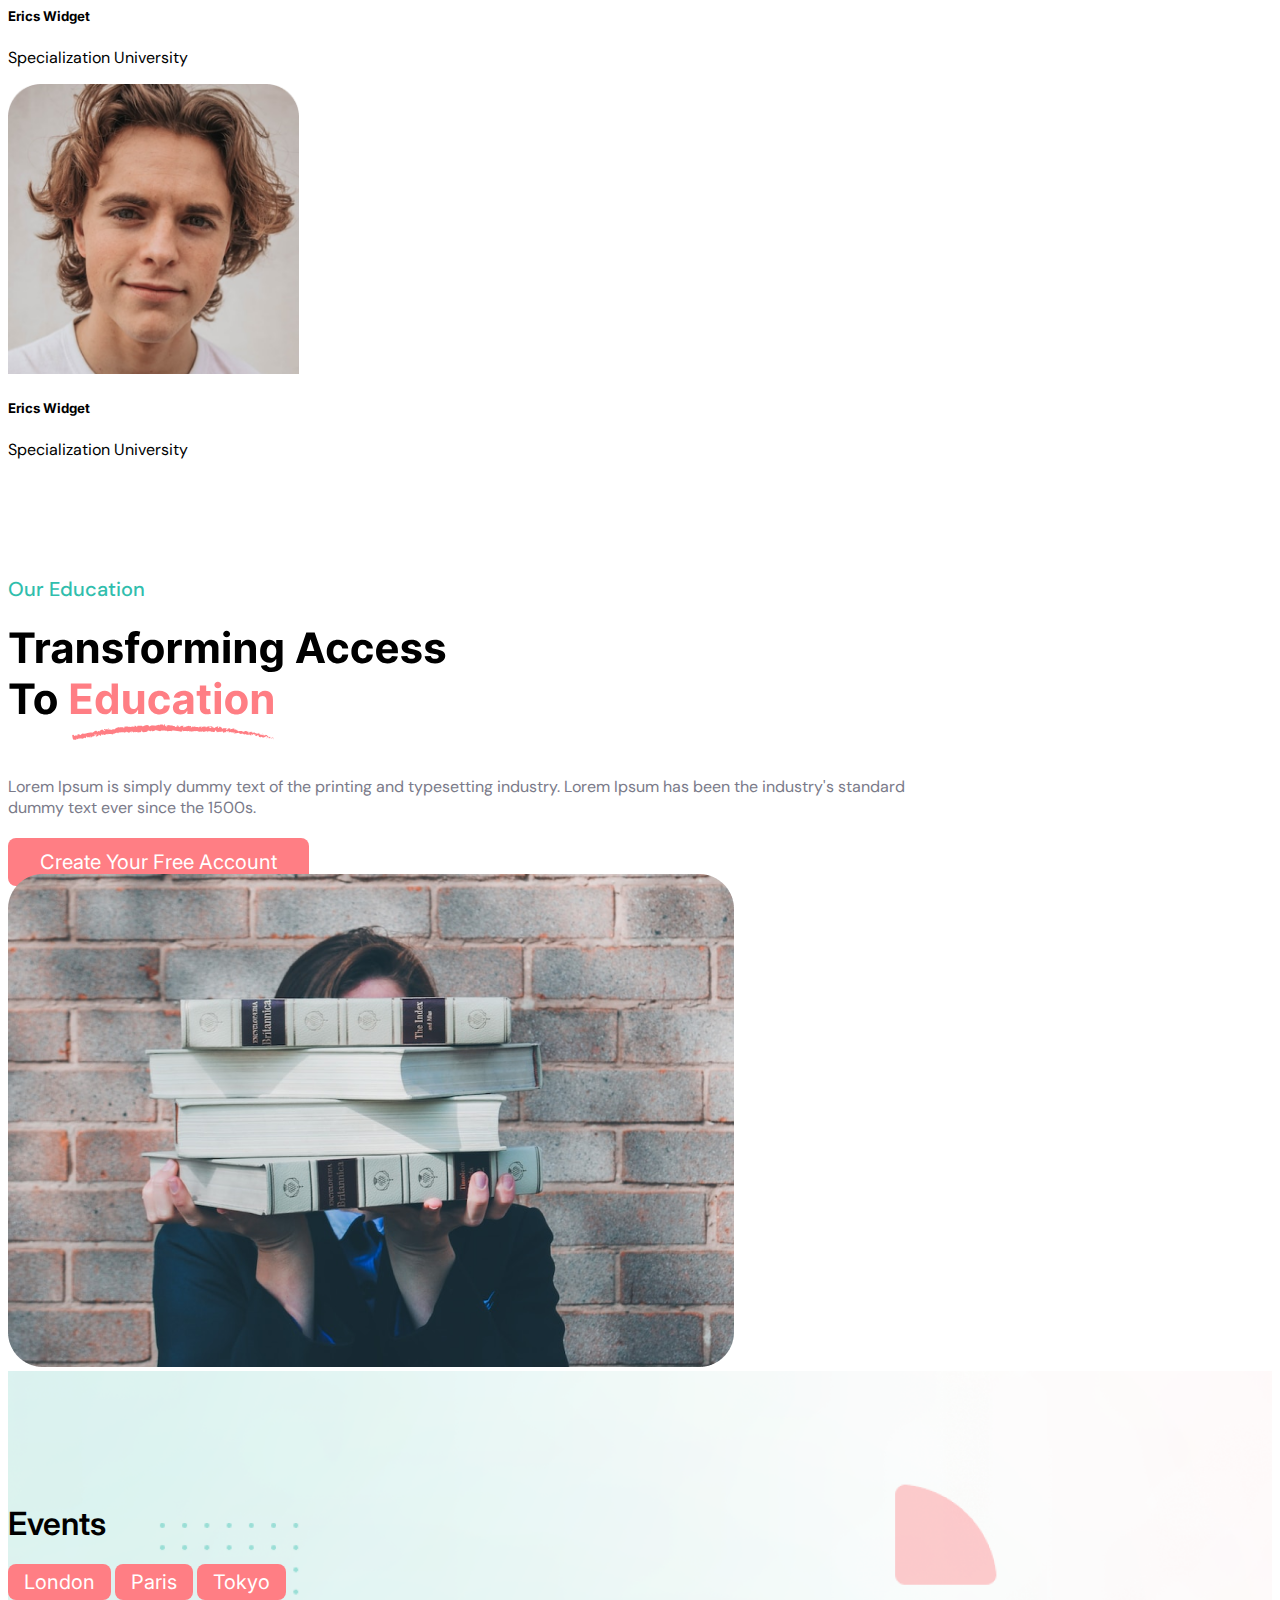
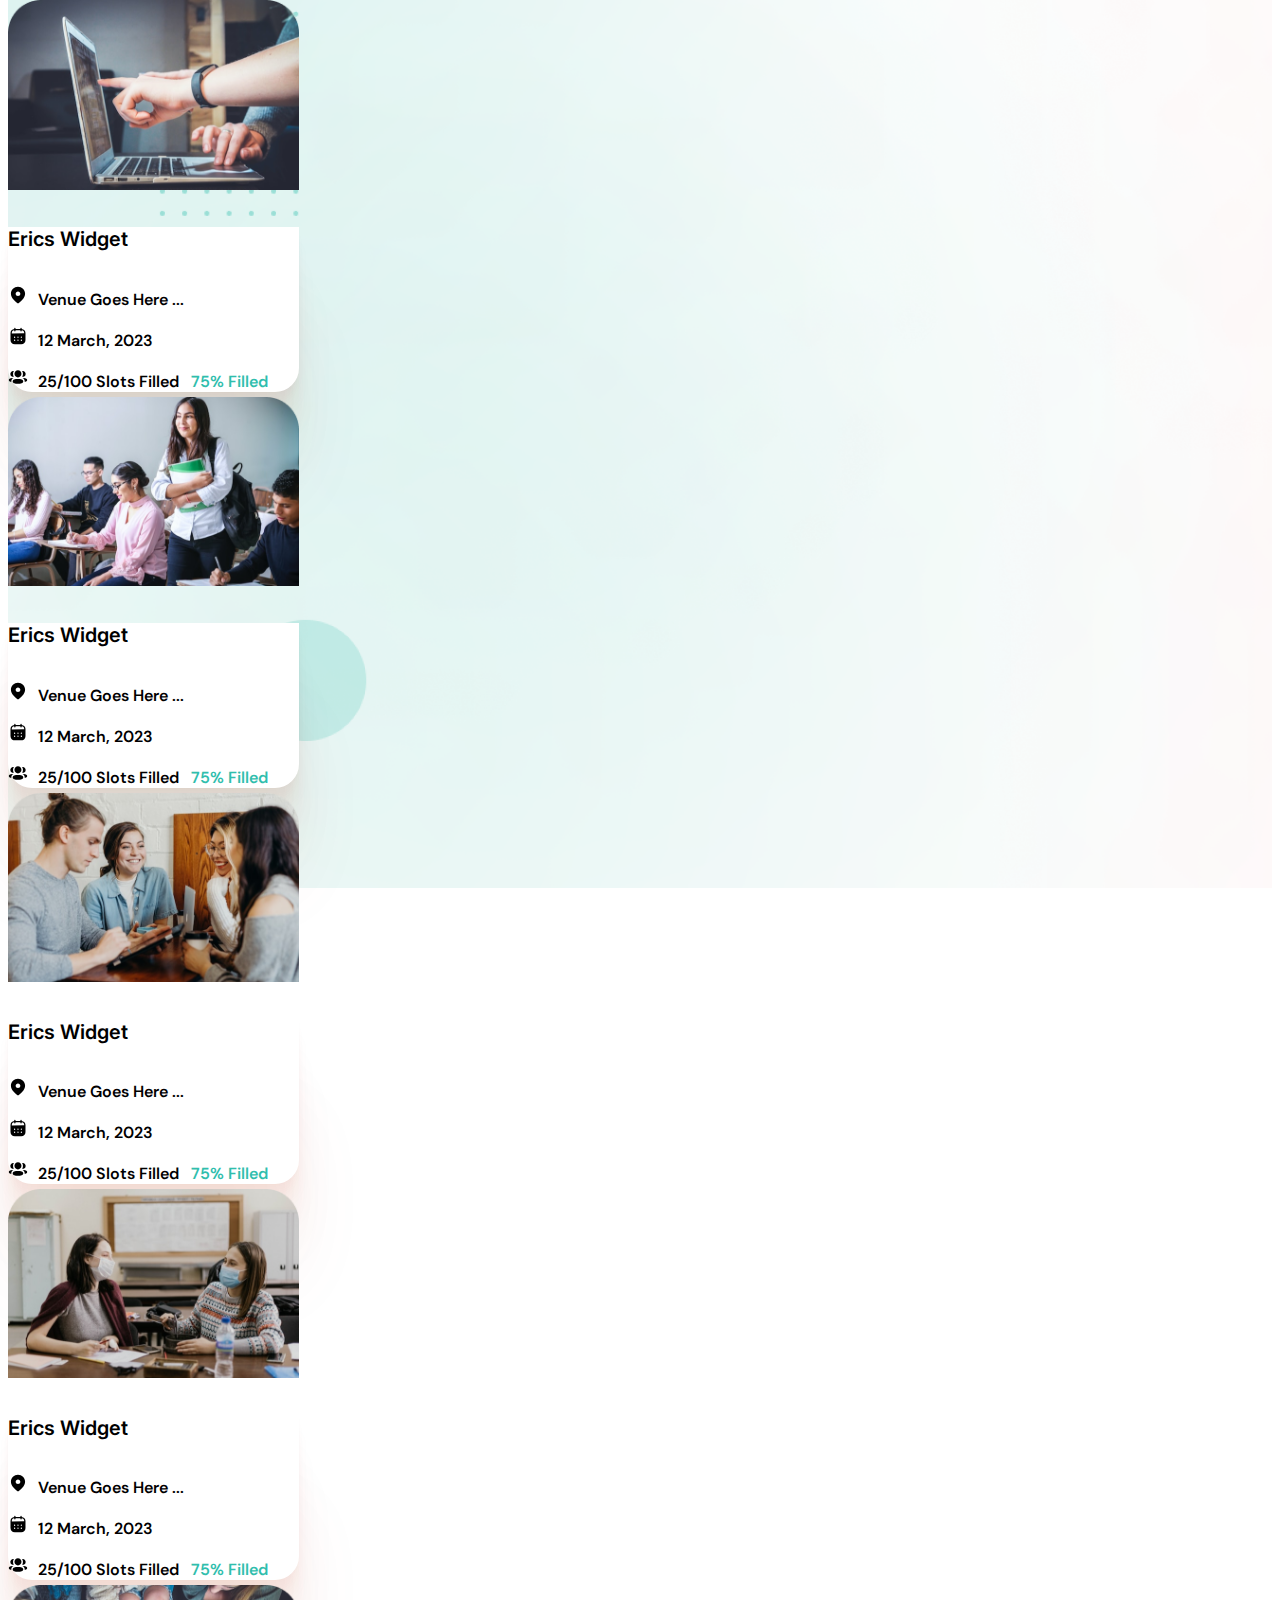
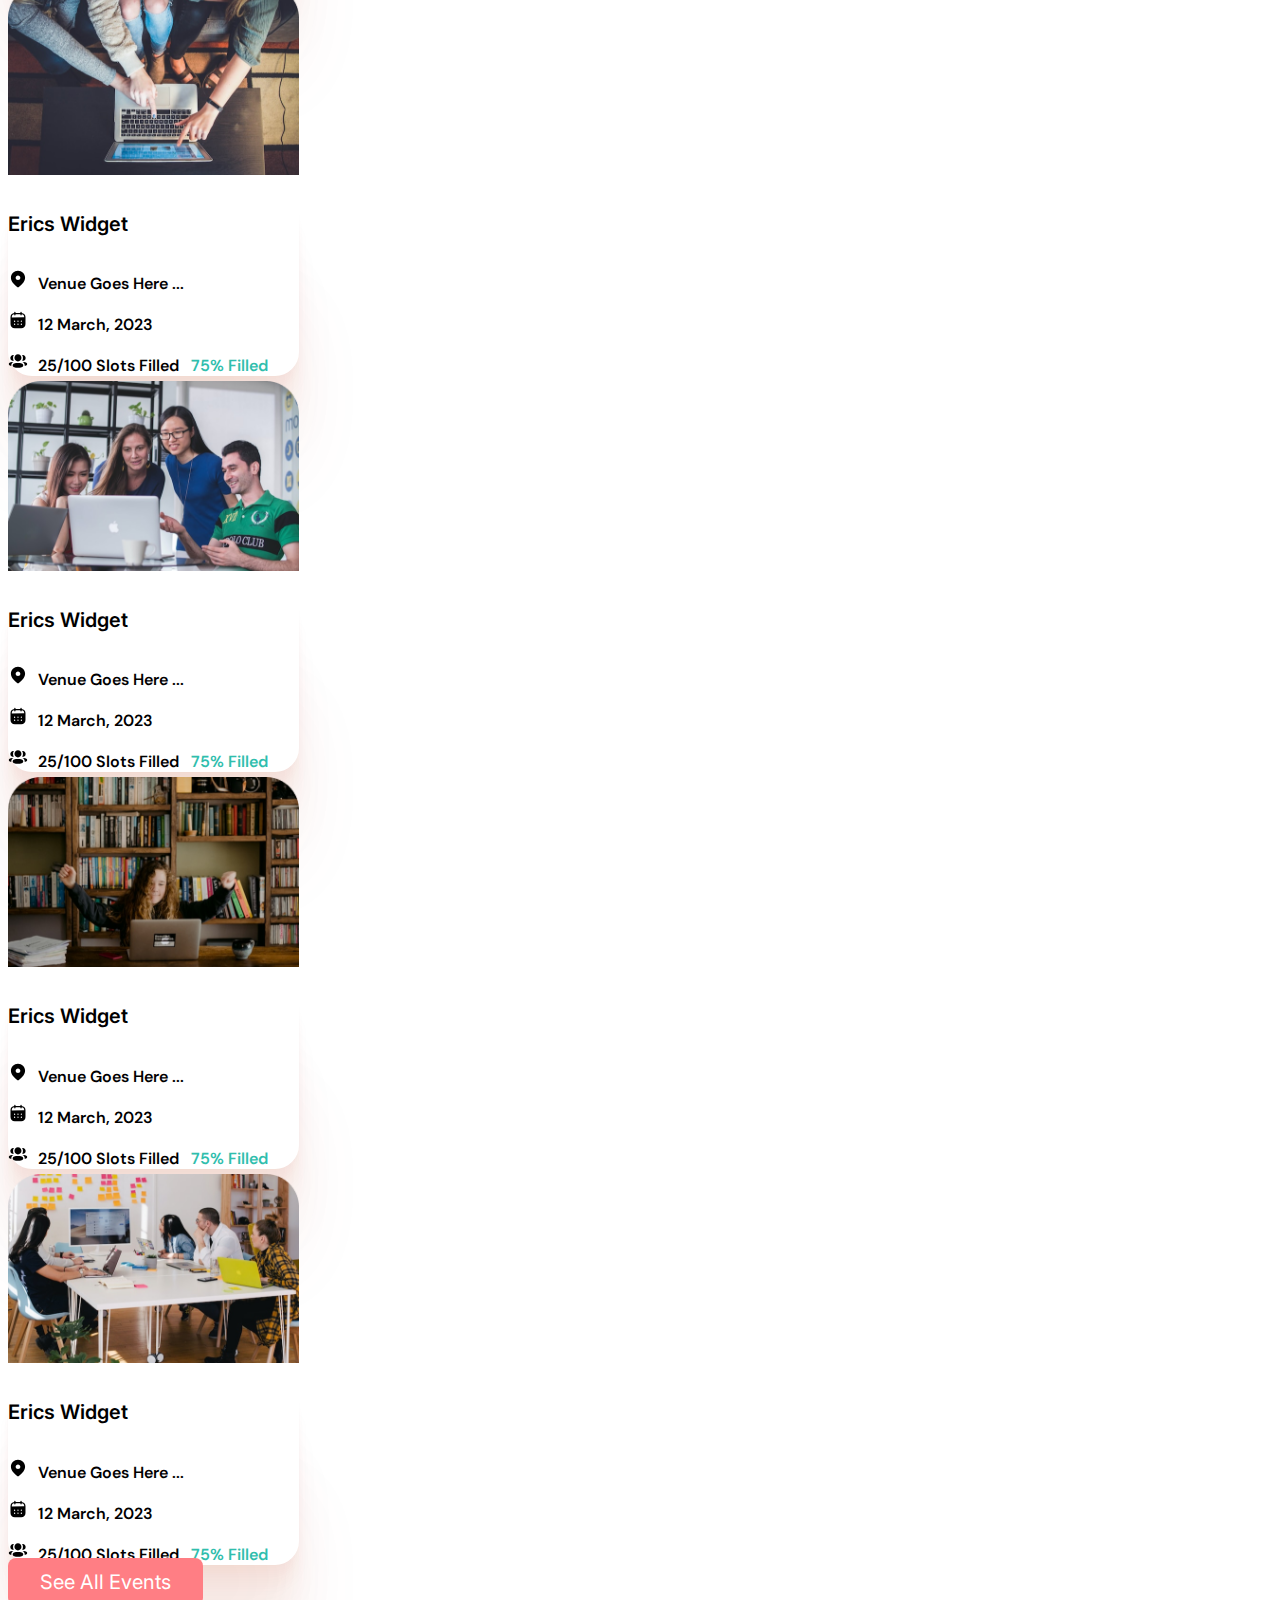
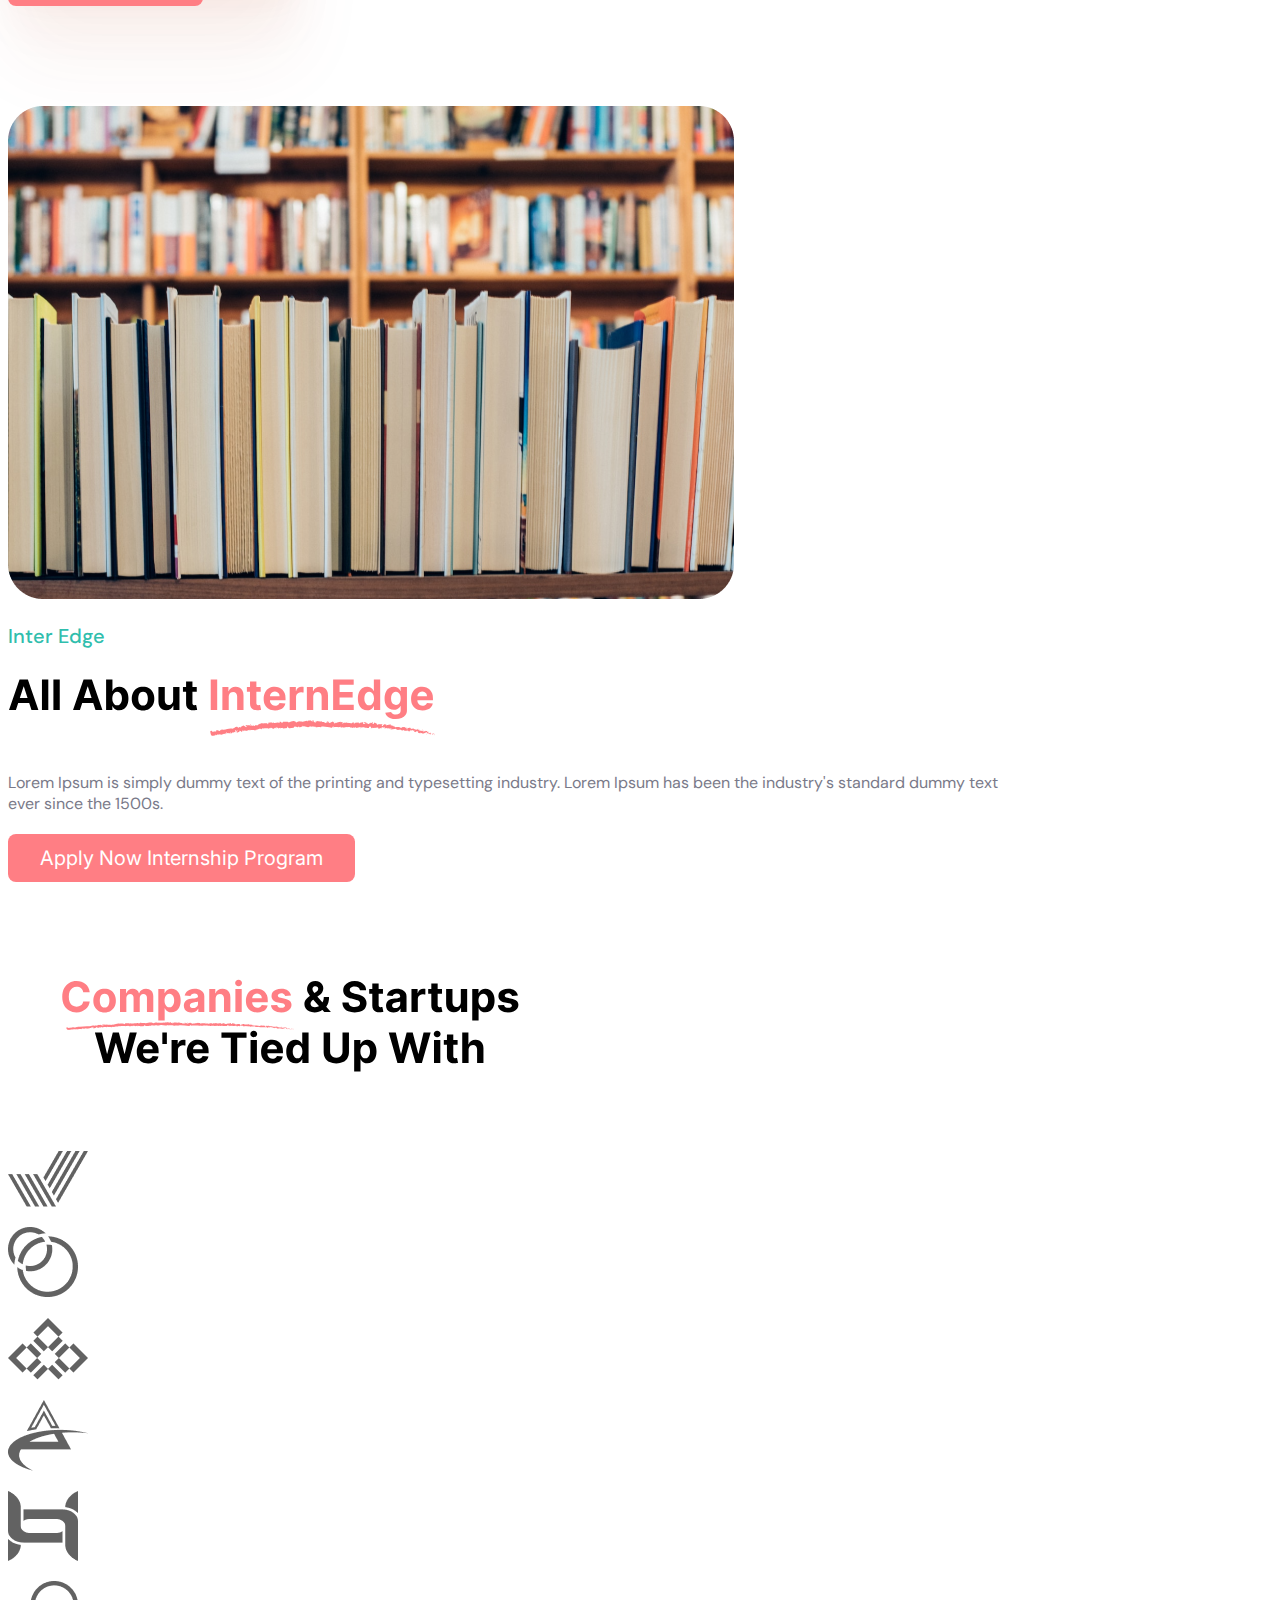
==== commit 40a733b3: "except footer all done" ====
--- a/index.html
+++ b/index.html
@@ -14,6 +14,24 @@
     <link rel="stylesheet" href="style.css">
 </head>
   <body>
+
+    <section class="top-nav-menu">
+      <div class="layout-top-nav container-xxl d-flex justify-content-between mt-3 mb-3 align-items-center">
+        <div class="logo-top-nav">         
+       <svg width="165" height="31" viewBox="0 0 165 31" fill="none" xmlns="http://www.w3.org/2000/svg">
+  <path d="M28.0341 11.8182H20.0227C19.9659 11.1553 19.8144 10.554 19.5682 10.0142C19.3314 9.47443 19 9.01042 18.5739 8.62216C18.1572 8.22443 17.6506 7.9214 17.054 7.71307C16.4574 7.49526 15.7803 7.38636 15.0227 7.38636C13.697 7.38636 12.5748 7.70833 11.6562 8.35227C10.7472 8.99621 10.0559 9.91951 9.58239 11.1222C9.11837 12.3248 8.88636 13.7689 8.88636 15.4545C8.88636 17.2348 9.12311 18.7263 9.59659 19.929C10.0795 21.1222 10.7756 22.0218 11.6847 22.6278C12.5938 23.2244 13.6875 23.5227 14.9659 23.5227C15.6951 23.5227 16.3485 23.4328 16.9261 23.2528C17.5038 23.0634 18.0057 22.7936 18.4318 22.4432C18.858 22.0928 19.2036 21.6714 19.4688 21.179C19.7434 20.6771 19.928 20.1136 20.0227 19.4886L28.0341 19.5455C27.9394 20.7765 27.5938 22.0312 26.9972 23.3097C26.4006 24.5786 25.553 25.7528 24.4545 26.8324C23.3655 27.9025 22.0161 28.7642 20.4062 29.4176C18.7964 30.071 16.9261 30.3977 14.7955 30.3977C12.125 30.3977 9.72917 29.8248 7.60795 28.679C5.49621 27.5331 3.82481 25.8475 2.59375 23.6222C1.37216 21.3968 0.761364 18.6742 0.761364 15.4545C0.761364 12.2159 1.38636 9.48864 2.63636 7.27273C3.88636 5.04735 5.57197 3.36648 7.69318 2.23011C9.81439 1.08428 12.1818 0.511363 14.7955 0.511363C16.6326 0.511363 18.3229 0.762309 19.8665 1.2642C21.41 1.7661 22.7642 2.5 23.929 3.46591C25.0938 4.42235 26.0313 5.60133 26.7415 7.00284C27.4517 8.40436 27.8826 10.0095 28.0341 11.8182ZM31.6172 30V0.90909H44.174C46.3331 0.90909 48.2223 1.30208 49.8416 2.08807C51.4609 2.87405 52.7204 4.00568 53.62 5.48295C54.5196 6.96023 54.9695 8.73106 54.9695 10.7955C54.9695 12.8788 54.5054 14.6354 53.5774 16.0653C52.6589 17.4953 51.3662 18.5748 49.6996 19.304C48.0424 20.0331 46.1058 20.3977 43.8899 20.3977H36.3899V14.2614H42.299C43.227 14.2614 44.0178 14.1477 44.6712 13.9205C45.334 13.6837 45.8407 13.3097 46.1911 12.7983C46.5509 12.2869 46.7308 11.6193 46.7308 10.7955C46.7308 9.96212 46.5509 9.28504 46.1911 8.7642C45.8407 8.2339 45.334 7.84564 44.6712 7.59943C44.0178 7.34375 43.227 7.21591 42.299 7.21591H39.5149V30H31.6172ZM48.6626 16.6477L55.9354 30H47.3558L40.2536 16.6477H48.6626ZM58.3359 30V0.90909H79.3018V7.27273H66.2337V12.2727H78.2223V18.6364H66.2337V23.6364H79.245V30H58.3359ZM94.4119 30H83.2188V0.90909H94.2983C97.2907 0.90909 99.8759 1.49148 102.054 2.65625C104.241 3.81155 105.927 5.47822 107.111 7.65625C108.304 9.82481 108.901 12.4242 108.901 15.4545C108.901 18.4848 108.309 21.089 107.125 23.267C105.941 25.4356 104.265 27.1023 102.097 28.267C99.928 29.4223 97.3665 30 94.4119 30ZM91.1165 23.2955H94.1278C95.5672 23.2955 96.7936 23.0634 97.8068 22.5994C98.8295 22.1354 99.6061 21.3352 100.136 20.1989C100.676 19.0625 100.946 17.4811 100.946 15.4545C100.946 13.428 100.671 11.8466 100.122 10.7102C99.5824 9.57386 98.7869 8.77367 97.7358 8.30966C96.6941 7.84564 95.4157 7.61364 93.9006 7.61364H91.1165V23.2955ZM131.447 10.5114C131.324 10.0095 131.129 9.56913 130.864 9.19034C130.599 8.80208 130.268 8.47538 129.87 8.21023C129.482 7.93561 129.027 7.73201 128.506 7.59943C127.995 7.45739 127.432 7.38636 126.816 7.38636C125.49 7.38636 124.359 7.7036 123.421 8.33807C122.493 8.97254 121.783 9.88636 121.29 11.0795C120.808 12.2727 120.566 13.7121 120.566 15.3977C120.566 17.1023 120.798 18.5606 121.262 19.7727C121.726 20.9848 122.417 21.9129 123.336 22.5568C124.254 23.2008 125.396 23.5227 126.759 23.5227C127.962 23.5227 128.961 23.3475 129.756 22.9972C130.561 22.6468 131.163 22.1496 131.56 21.5057C131.958 20.8617 132.157 20.1042 132.157 19.233L133.521 19.375H126.873V13.75H139.771V17.7841C139.771 20.4356 139.207 22.7036 138.08 24.5881C136.963 26.4631 135.419 27.9025 133.45 28.9062C131.489 29.9006 129.24 30.3977 126.702 30.3977C123.871 30.3977 121.385 29.7964 119.245 28.5938C117.105 27.3911 115.433 25.6771 114.231 23.4517C113.038 21.2263 112.441 18.5795 112.441 15.5114C112.441 13.1061 112.806 10.9754 113.535 9.11932C114.273 7.26326 115.296 5.69602 116.603 4.41761C117.91 3.12973 119.42 2.15909 121.134 1.50568C122.848 0.842802 124.685 0.511363 126.646 0.511363C128.369 0.511363 129.969 0.757575 131.447 1.25C132.933 1.73295 134.245 2.42424 135.381 3.32386C136.527 4.21401 137.451 5.26989 138.151 6.49148C138.852 7.71307 139.278 9.05303 139.43 10.5114H131.447ZM143.453 30V0.90909H164.419V7.27273H151.351V12.2727H163.339V18.6364H151.351V23.6364H164.362V30H143.453Z" fill="#FF7E84"/>
+       </svg>
+        </div>
+        <div class="top-nav-button d-flex align-items-center">
+          <h3 class="m-0 become-a-mentor">
+            Become A Mentor
+          </h3>
+          <button class="sign-in-mentor">
+            Sign In
+          </button>
+        </div>
+      </div>
+    </section>
     <section class="hero-banner-main layouthero-banner">
         <nav class="navbar navbar-expand-lg container-xxl">
             <div class="container-fluid">
@@ -1490,6 +1508,30 @@
         </div>
     </div>
     </section>
+
+    <section class="email-subscription pb-3 pt-3">
+      <div class="layout-email-subscription container-xxl d-flex pb-5 pt-5 align-items-center">
+        <div class="d-flex email-hesding-icon  col-sm-12 align-items-center g-5">
+          <div class="email-icon ">
+            
+<svg width="60" height="60" viewBox="0 0 98 98" fill="none" xmlns="http://www.w3.org/2000/svg">
+  <path d="M56.1212 10.7534L86.8606 30.734C87.9468 31.44 88.4899 31.7931 88.8834 32.2639C89.2317 32.6808 89.4933 33.1629 89.653 33.6821C89.8333 34.2686 89.8333 34.9164 89.8333 36.2119V66.1496C89.8333 73.0103 89.8333 76.4406 88.4982 79.061C87.3237 81.366 85.4497 83.24 83.1447 84.4145C80.5243 85.7496 77.094 85.7496 70.2333 85.7496H27.7667C20.906 85.7496 17.4757 85.7496 14.8553 84.4145C12.5503 83.24 10.6763 81.366 9.50183 79.061C8.16666 76.4406 8.16666 73.0103 8.16666 66.1496V36.2119C8.16666 34.9164 8.16666 34.2686 8.34703 33.6821C8.50668 33.1629 8.76833 32.6808 9.11664 32.2639C9.51013 31.7931 10.0532 31.44 11.1394 30.734L41.8788 10.7534M56.1212 10.7534C53.5436 9.07798 52.2548 8.24027 50.8662 7.91433C49.6387 7.62621 48.3613 7.62621 47.1338 7.91433C45.7452 8.24027 44.4564 9.07798 41.8788 10.7534M56.1212 10.7534L81.4059 27.1885C84.2146 29.0141 85.619 29.927 86.1054 31.0846C86.5304 32.0962 86.5304 33.2364 86.1054 34.248C85.619 35.4056 84.2146 36.3185 81.4059 38.1441L56.1212 54.5792C53.5436 56.2546 52.2548 57.0923 50.8662 57.4183C49.6387 57.7064 48.3613 57.7064 47.1338 57.4183C45.7452 57.0923 44.4564 56.2546 41.8788 54.5792L16.5941 38.1441C13.7854 36.3185 12.381 35.4056 11.8946 34.248C11.4696 33.2364 11.4696 32.0962 11.8946 31.0846C12.381 29.927 13.7854 29.0141 16.5941 27.1885L41.8788 10.7534M87.7917 77.583L60.6668 53.083M37.3332 53.083L10.2083 77.583" stroke="white" stroke-width="2" stroke-linecap="round" stroke-linejoin="round"/>
+  <path d="M77.3111 17.4229H20.6889V40.2895L41.8528 54.5344C44.4343 56.272 45.7251 57.1408 47.1219 57.4782C48.3562 57.7763 49.6438 57.7763 50.8781 57.4782C52.2749 57.1408 53.5657 56.272 56.1472 54.5344L77.3111 40.2895V17.4229Z" fill="#30BEAD" stroke="white" stroke-width="2" stroke-linecap="round" stroke-linejoin="round"/>
+  <line x1="33.6667" y1="29.4883" x2="64.3333" y2="29.4883" stroke="white" stroke-width="2" stroke-linecap="round" stroke-linejoin="round"/>
+  <line x1="33.6667" y1="38.2002" x2="51.2667" y2="38.2002" stroke="white" stroke-width="2" stroke-linecap="round" stroke-linejoin="round"/>
+  </svg>
+  
+          </div>
+          <h1  class="ml-3 m-0 email-heading-main">Subscribe to our Newsletter</h1>
+        </div>
+        <div class="email-from col-md-6 col-sm-12">
+        <form action="">
+          <input type="email" id="email-subscriber" name="email" value="" placeholder="Enter Your Mail Address">
+          <input type="submit" value="Subscribe Now">
+        </form>
+      </div>
+      </div>
+    </section>
     <script src="./global.js"></script>
     <script src="https://cdn.jsdelivr.net/npm/bootstrap@5.3.1/dist/js/bootstrap.bundle.min.js" integrity="sha384-HwwvtgBNo3bZJJLYd8oVXjrBZt8cqVSpeBNS5n7C8IVInixGAoxmnlMuBnhbgrkm" crossorigin="anonymous"></script>
 
--- a/style.css
+++ b/style.css
@@ -359,4 +359,66 @@
     border-radius: 5px;
     background: #E2E5ED;
     padding: 4px 10px;
+}
+section.email-subscription {
+    background: #30BEAD;
+}
+
+h1.email-heading-main {
+    font-size: 32px;
+    color: white;
+}
+.d-flex.email-hesding-icon{
+    gap: 1rem;
+    width: max-content;
+}
+
+.layout-email-subscription   {
+    gap: 2rem;
+}
+input#email-subscriber::placeholder {
+    color: black;
+}
+
+input#email-subscriber {
+    font-size: 22px;
+    border-radius: 5px 5px 0px 0px;
+    background: #1BAA99;
+    border: none;
+    color: black !important;
+    padding: 8px 7rem 8px 12px;
+}
+
+input[type="submit"] {
+    color: white;
+    background: #FF7E84;
+    padding: 10px 2rem;
+    text-decoration: none;
+    font-size: 20px;
+    font-family: 'Inter';
+    border: none;
+    border-radius: 8px;
+}
+
+.logo-top-nav , .top-nav-button{
+    width: max-content;
+}
+
+.top-nav-button.d-flex {
+    gap: 2rem;
+}
+
+h3.m-0.become-a-mentor {
+    font-size: 18px;
+}
+
+button.sign-in-mentor {
+    color: white;
+    background: #FF7E84;
+    padding: 10px 1rem;
+    text-decoration: none;
+    font-size: 18px;
+    font-family: 'Inter';
+    border: none;
+    border-radius: 28px;
 }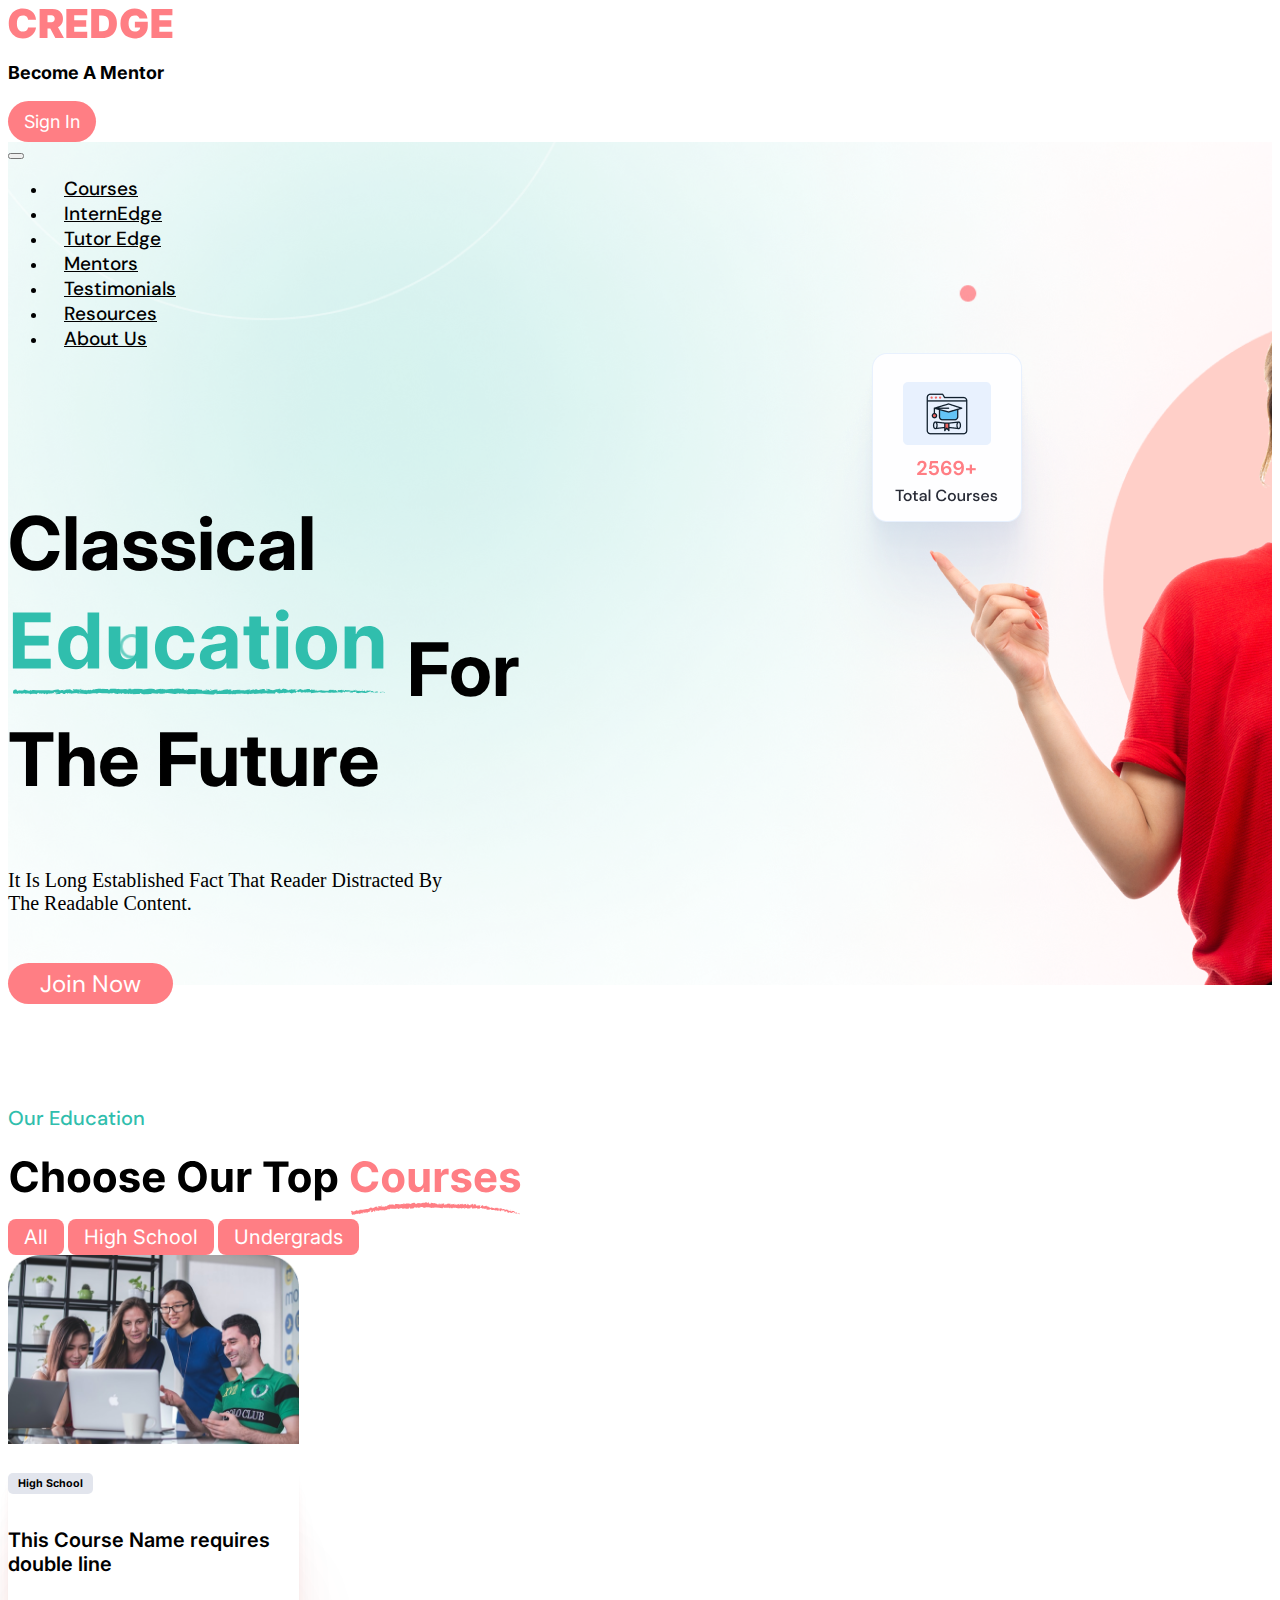
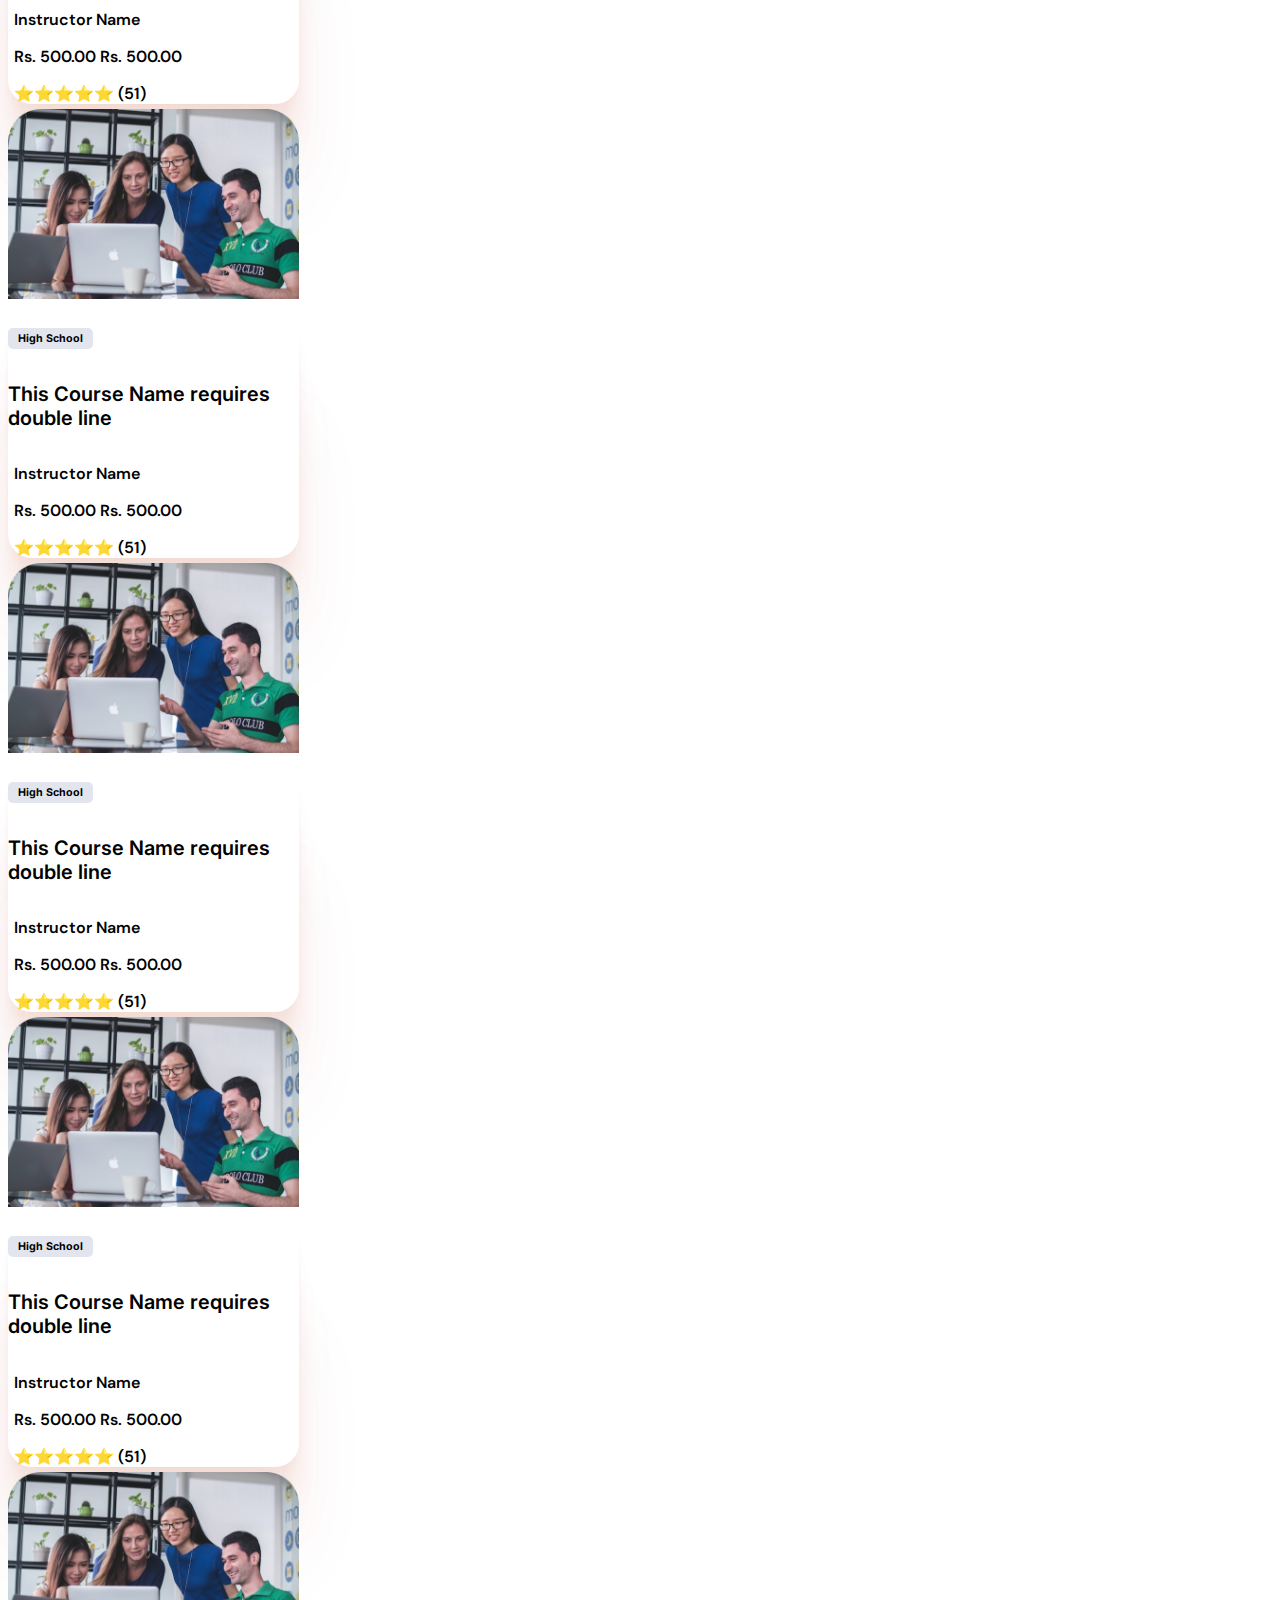
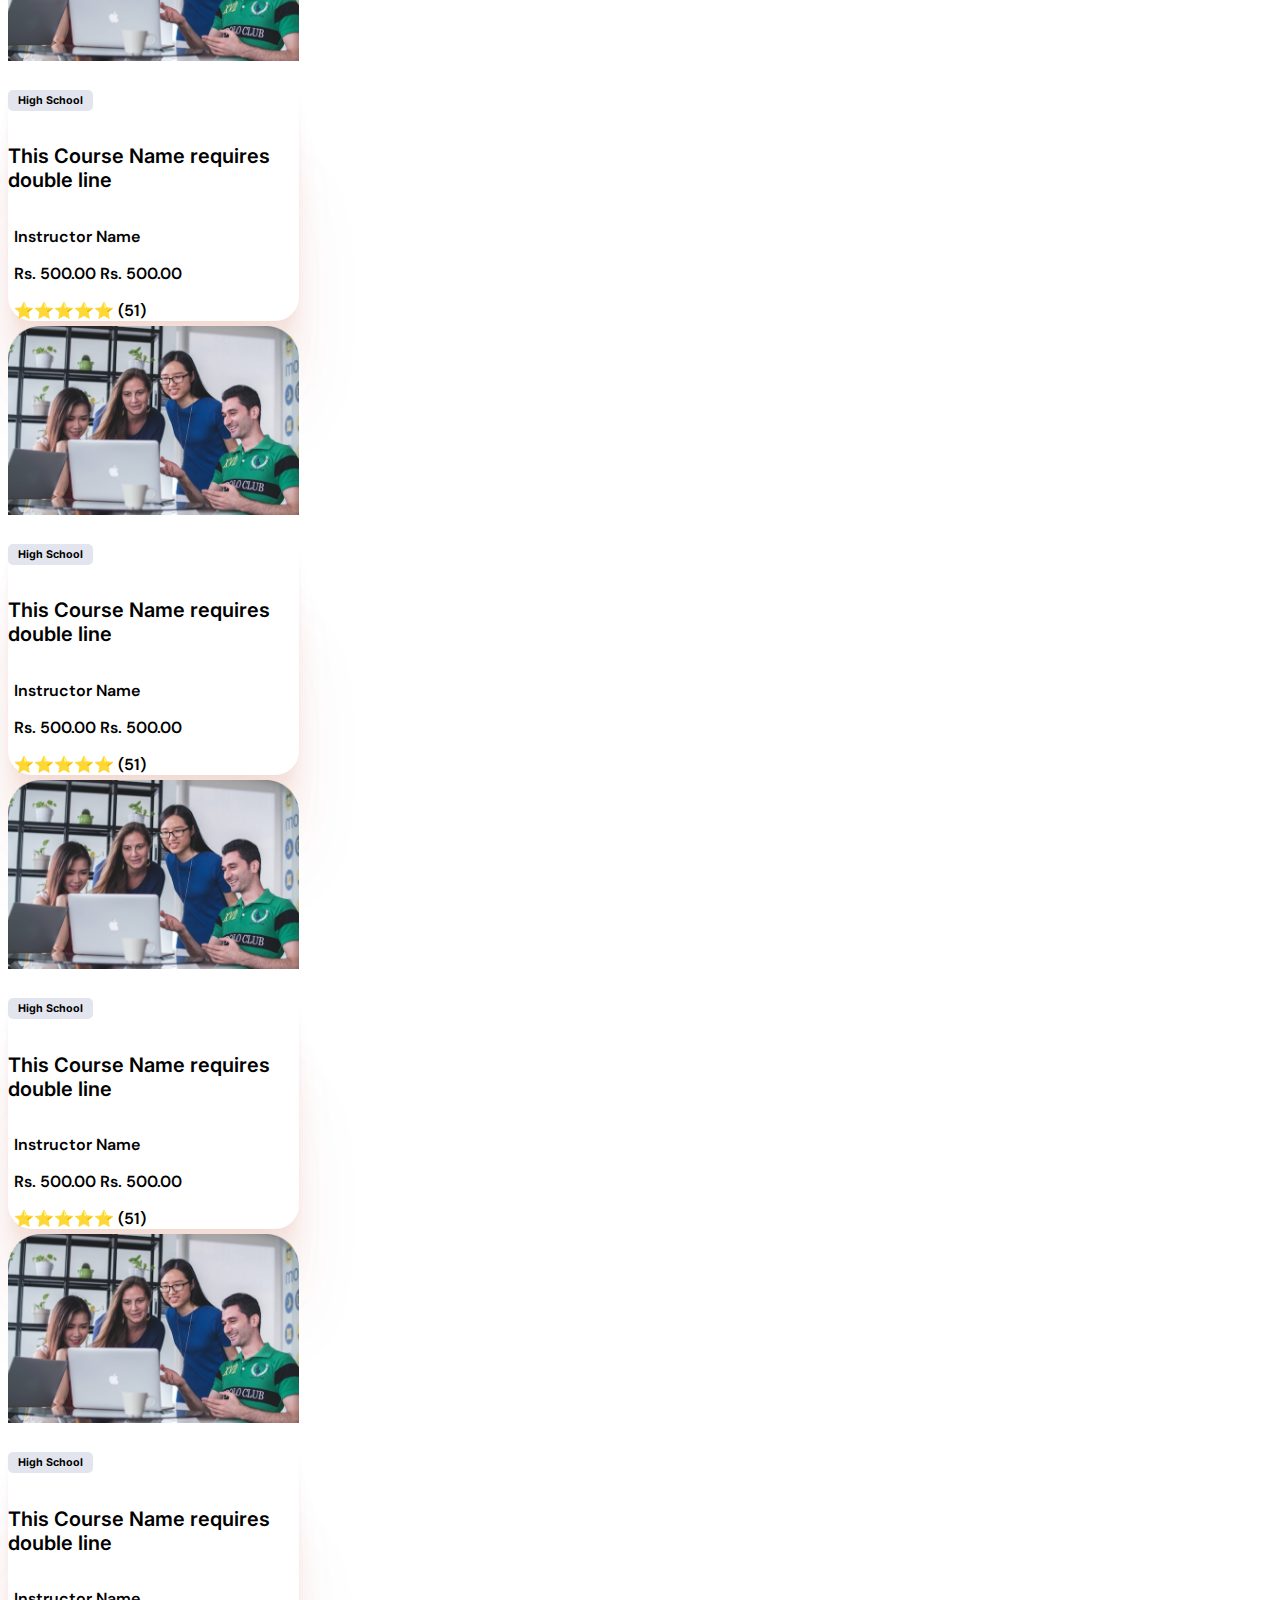
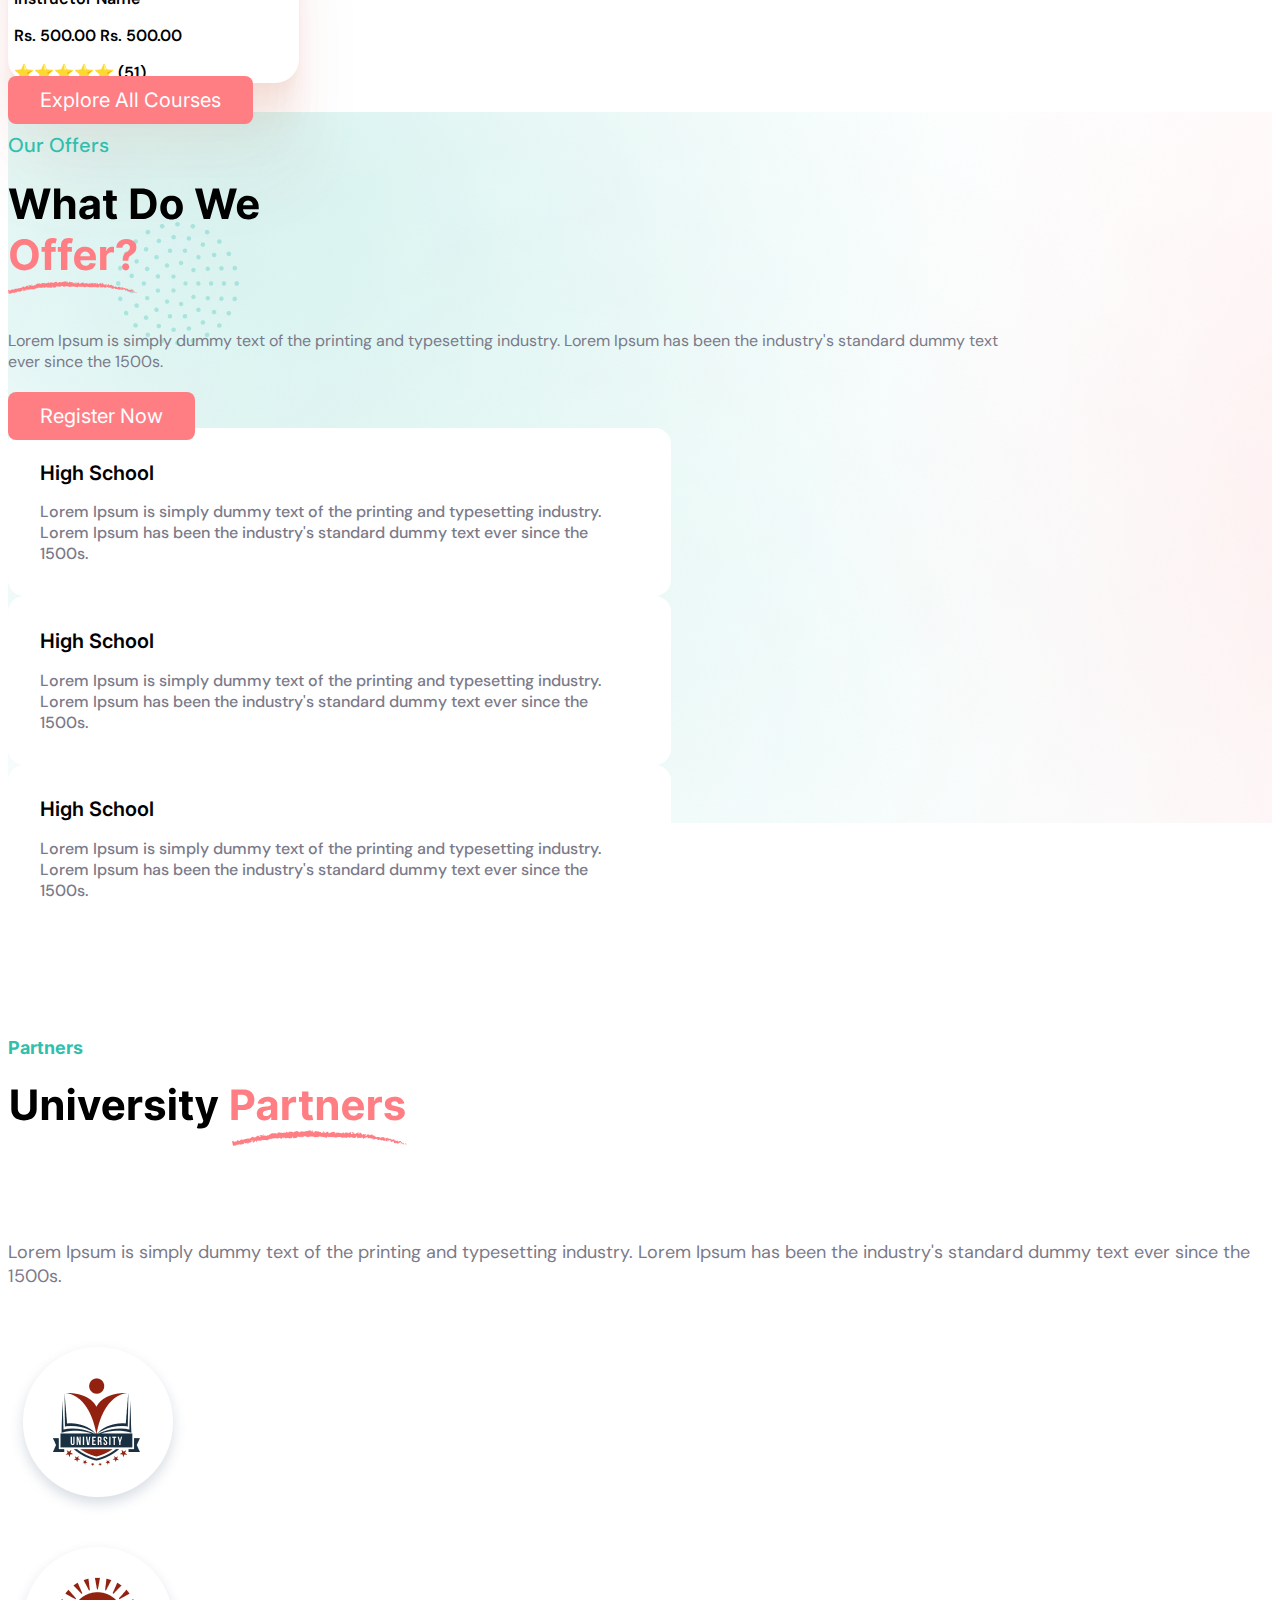
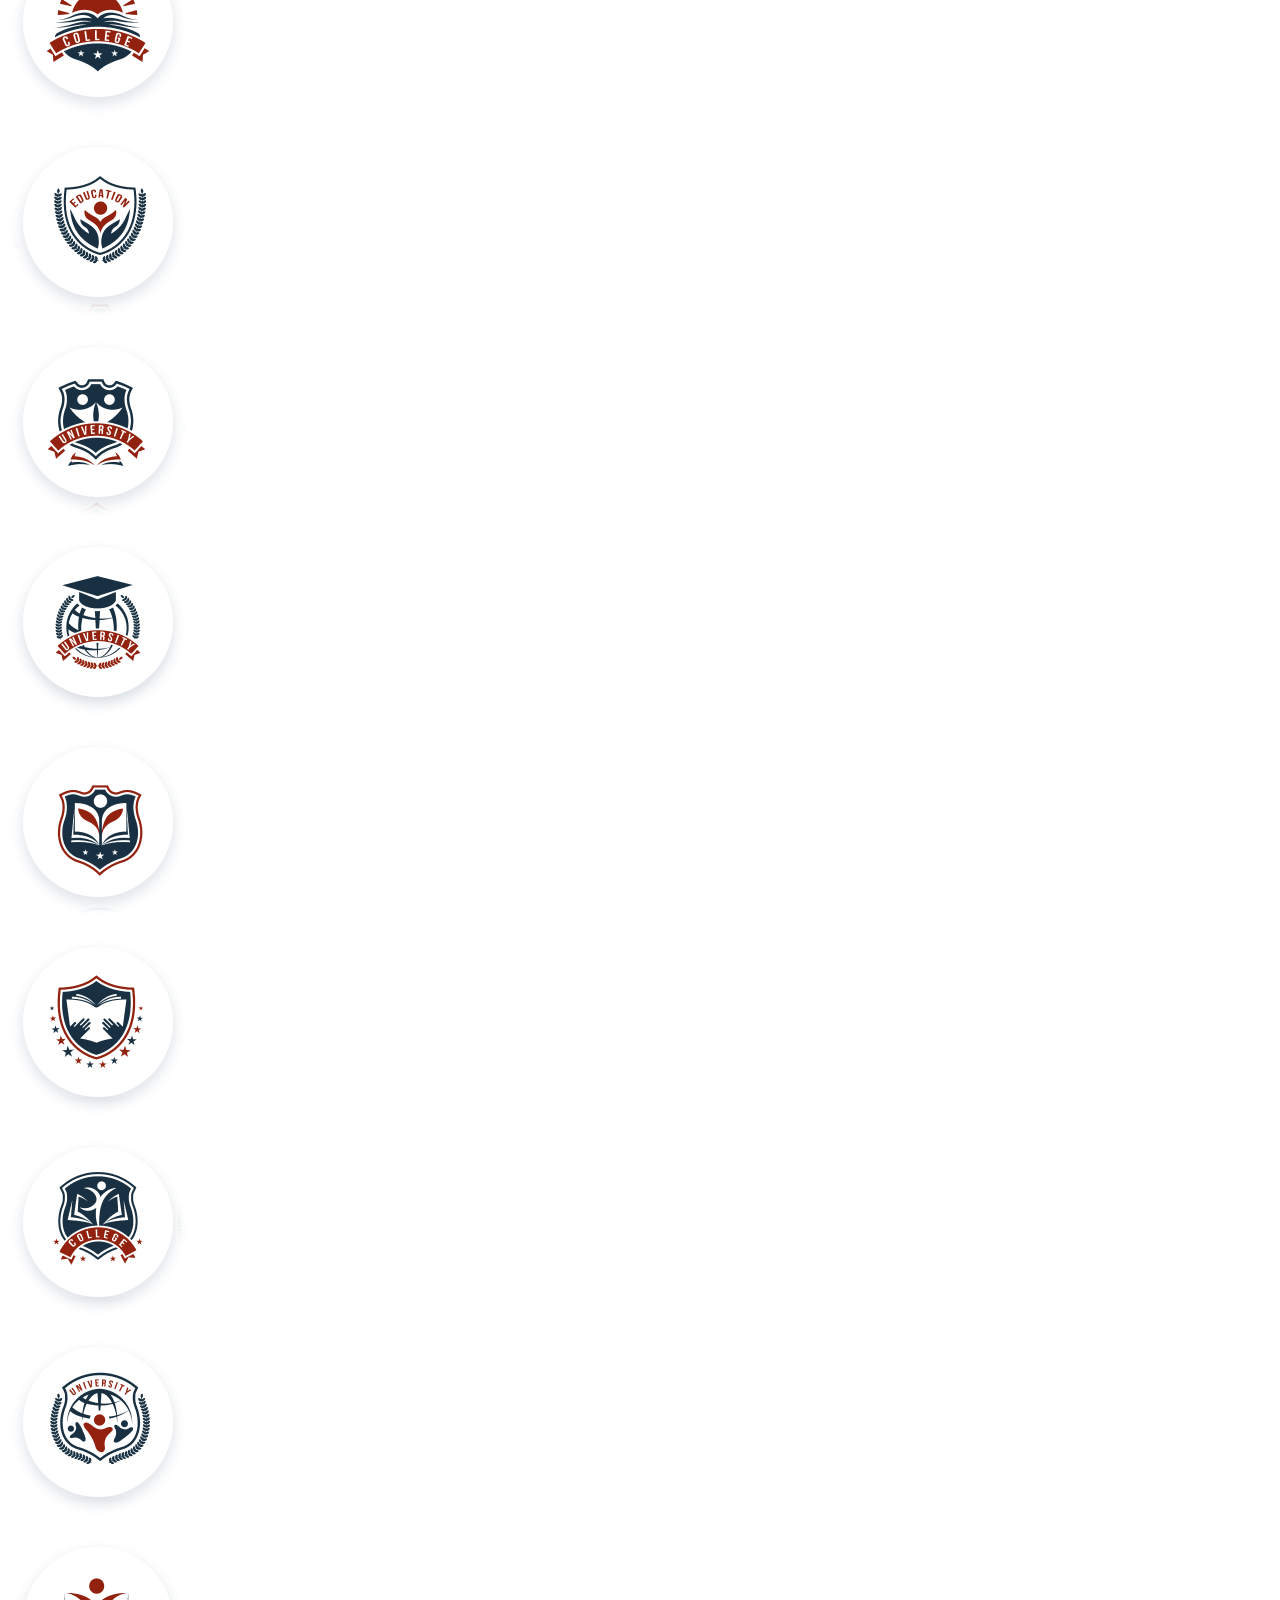
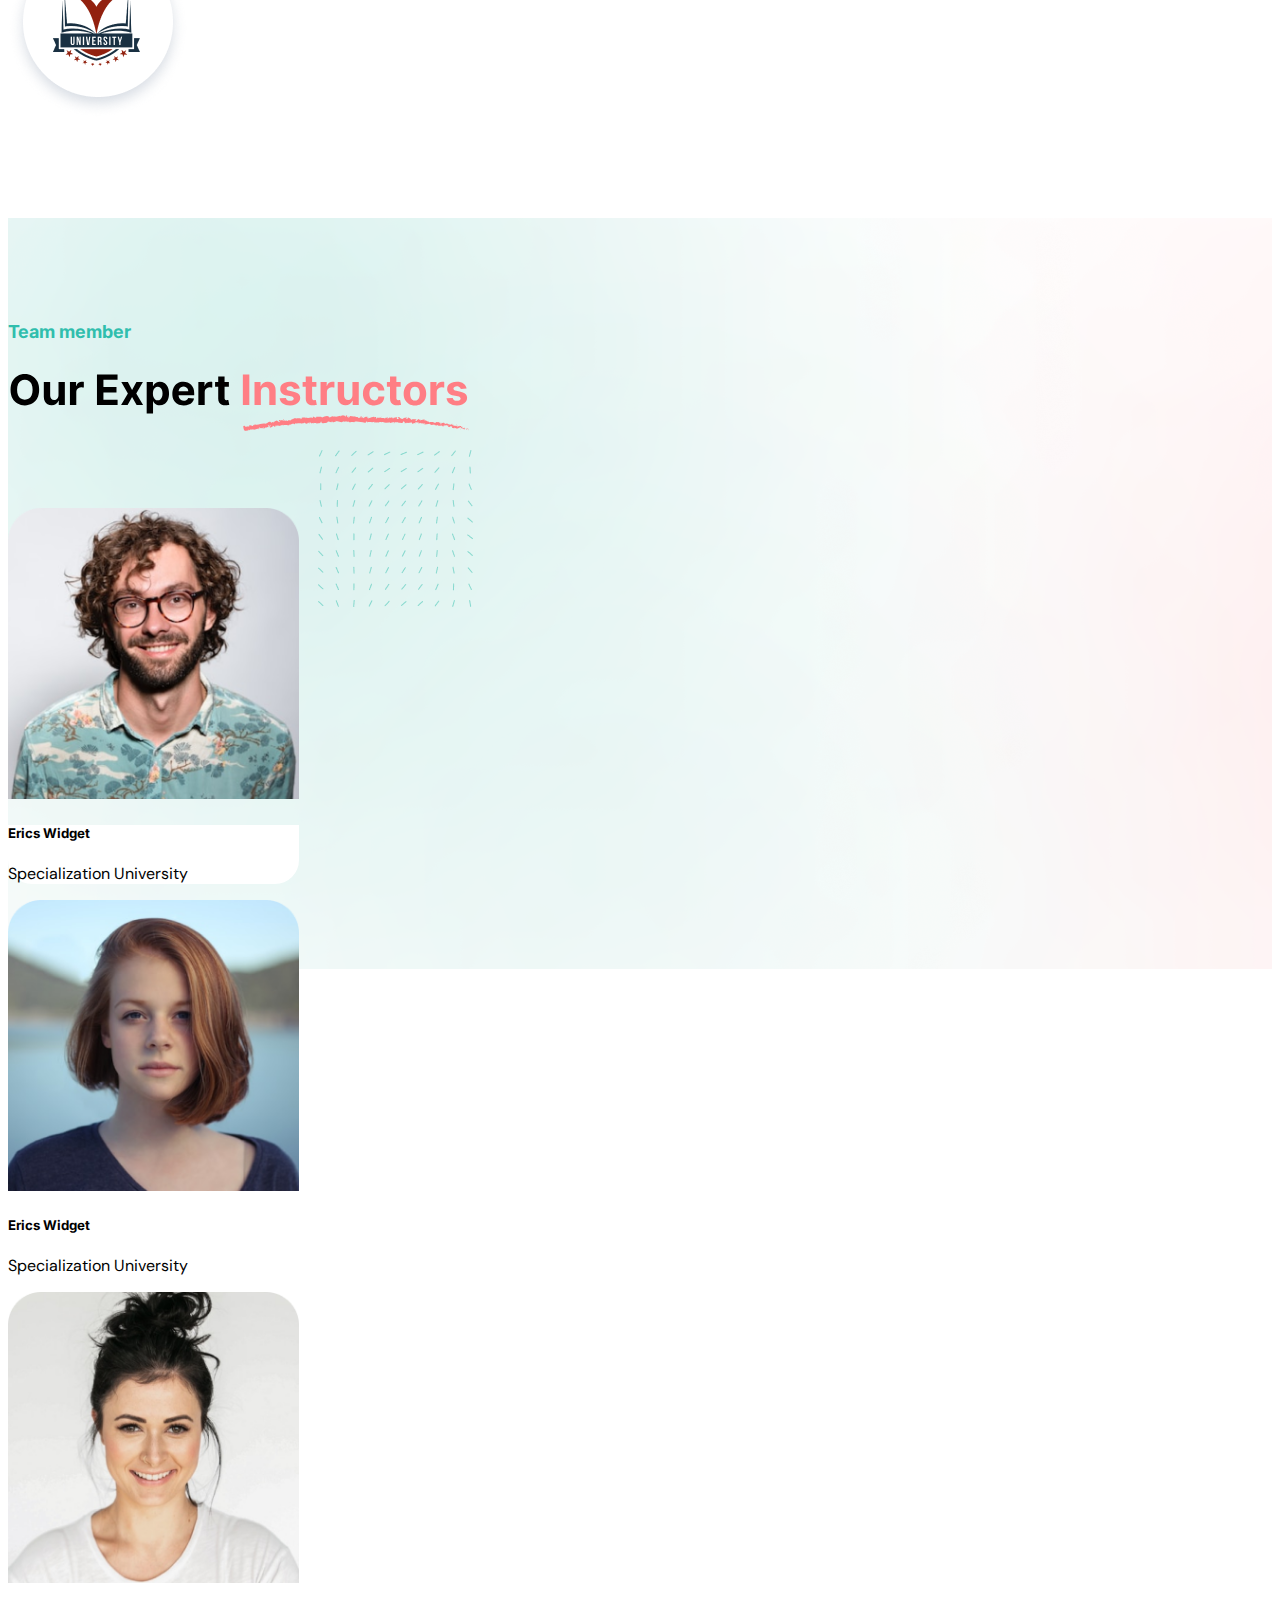
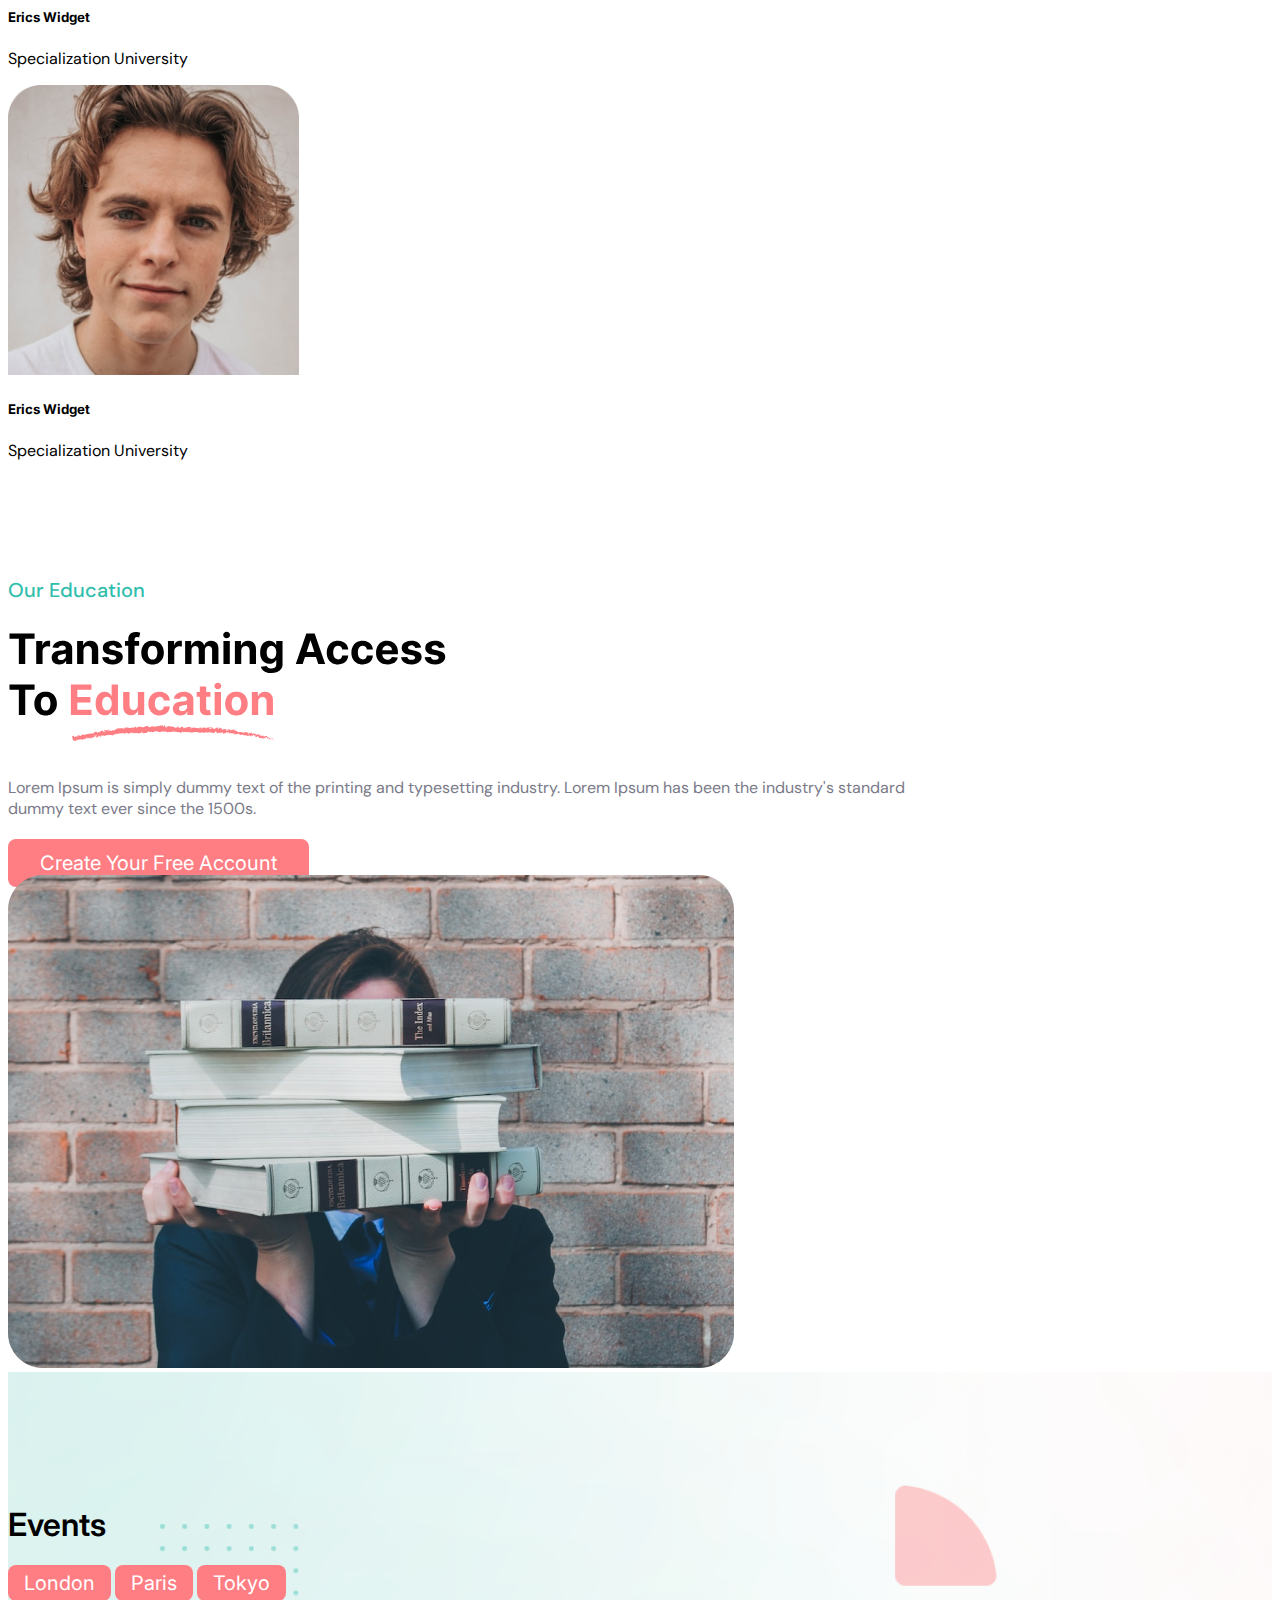
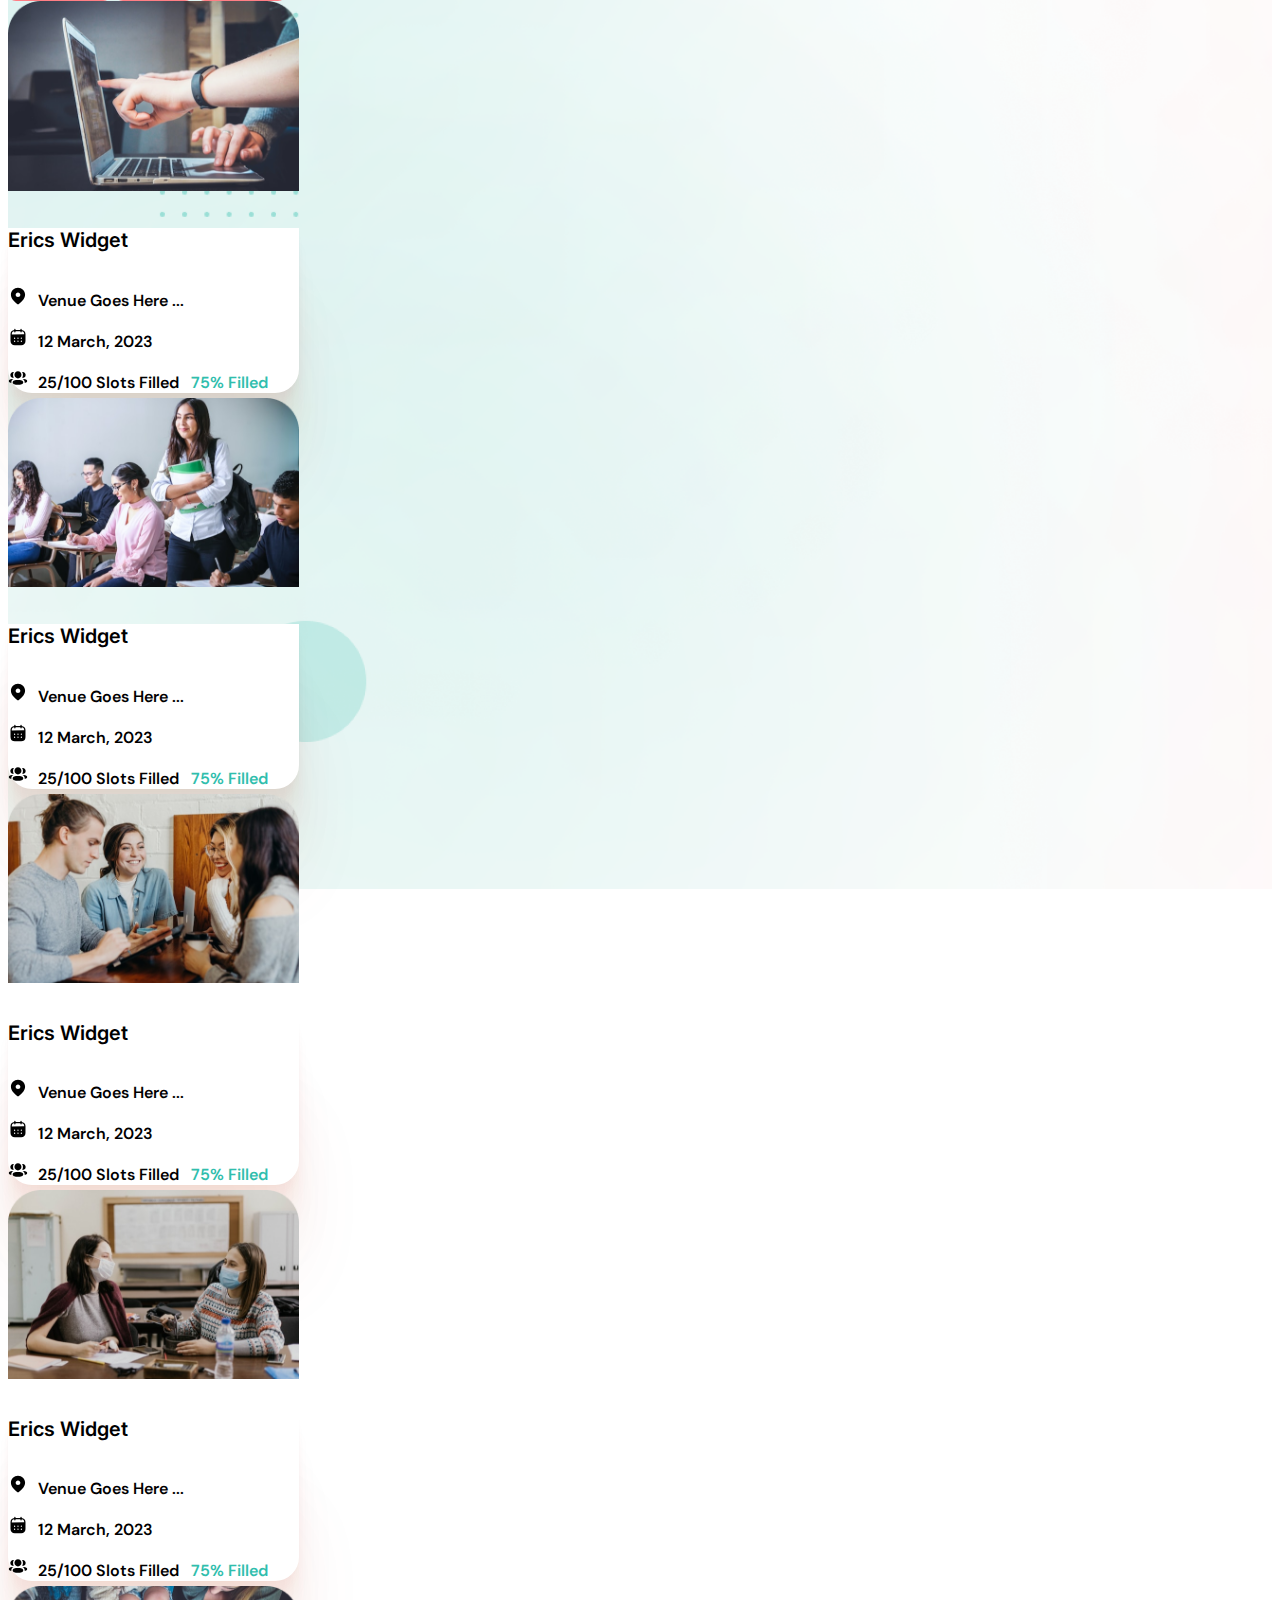
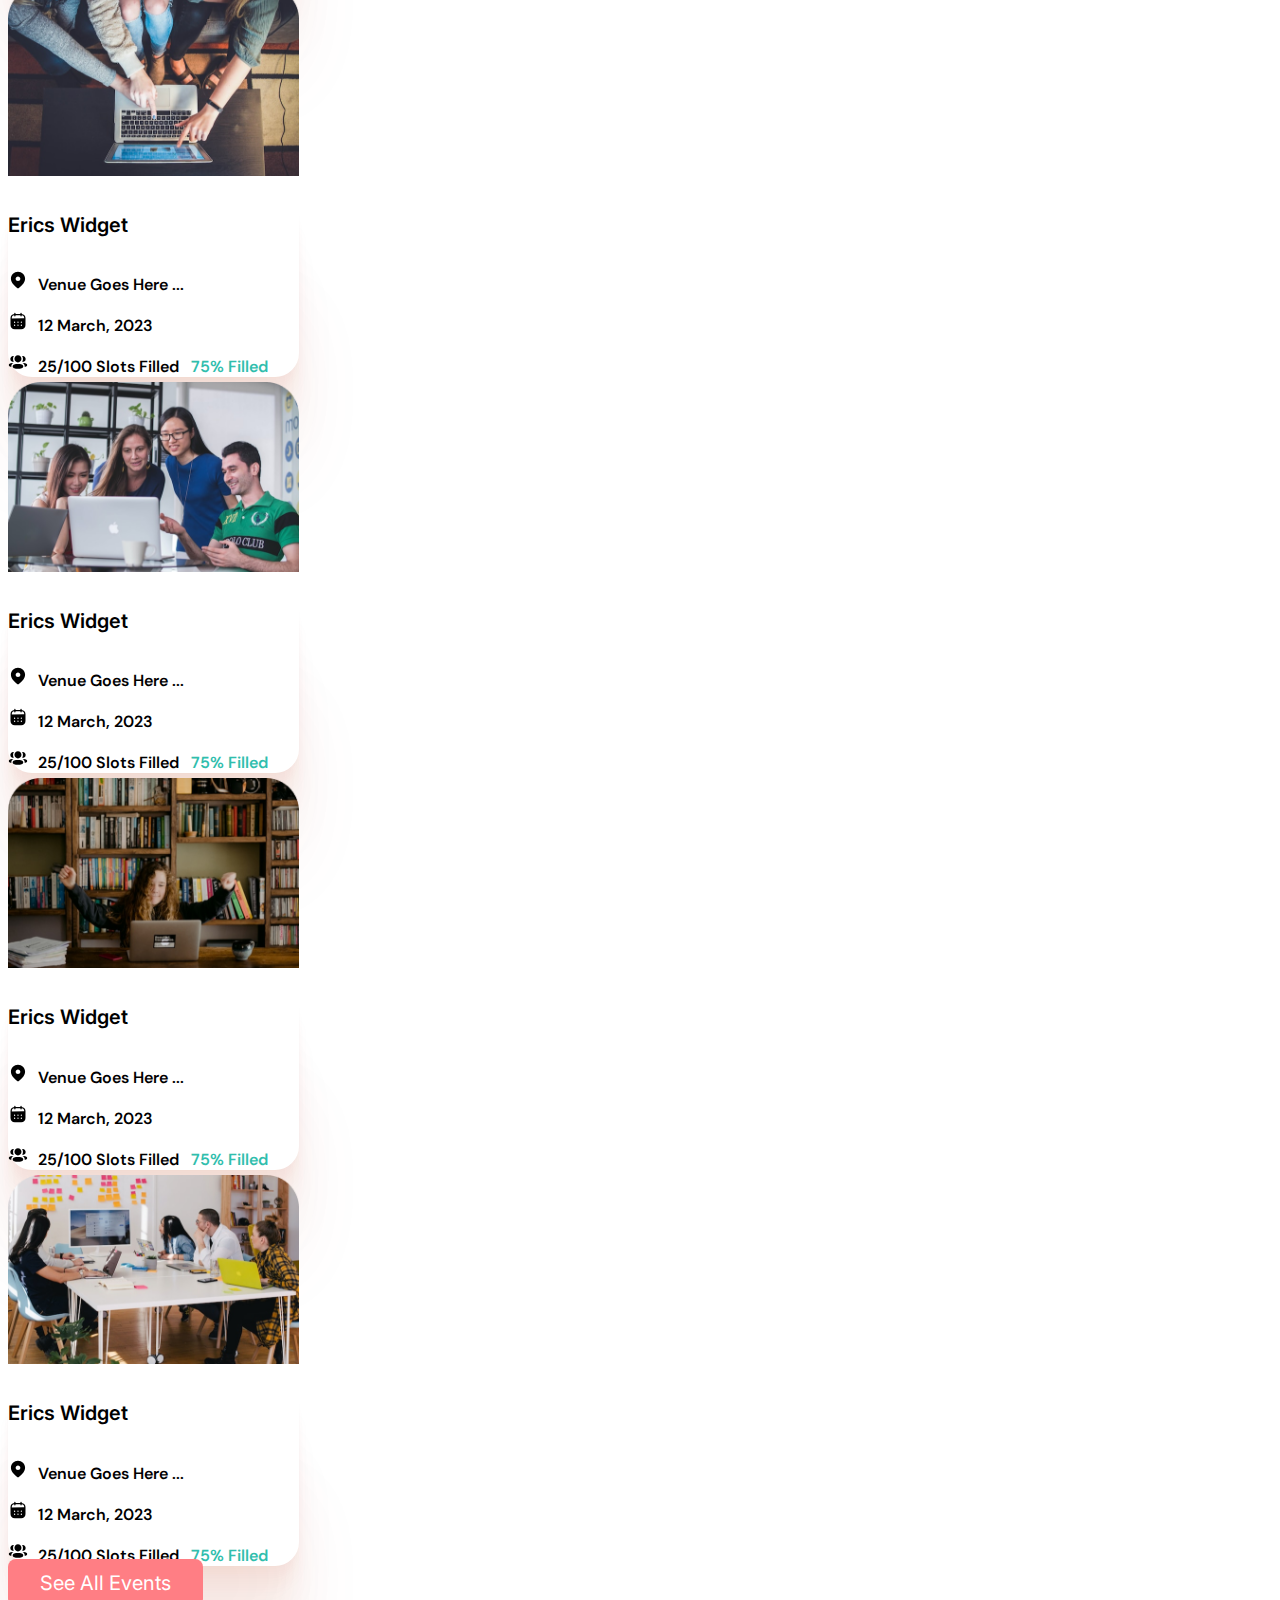
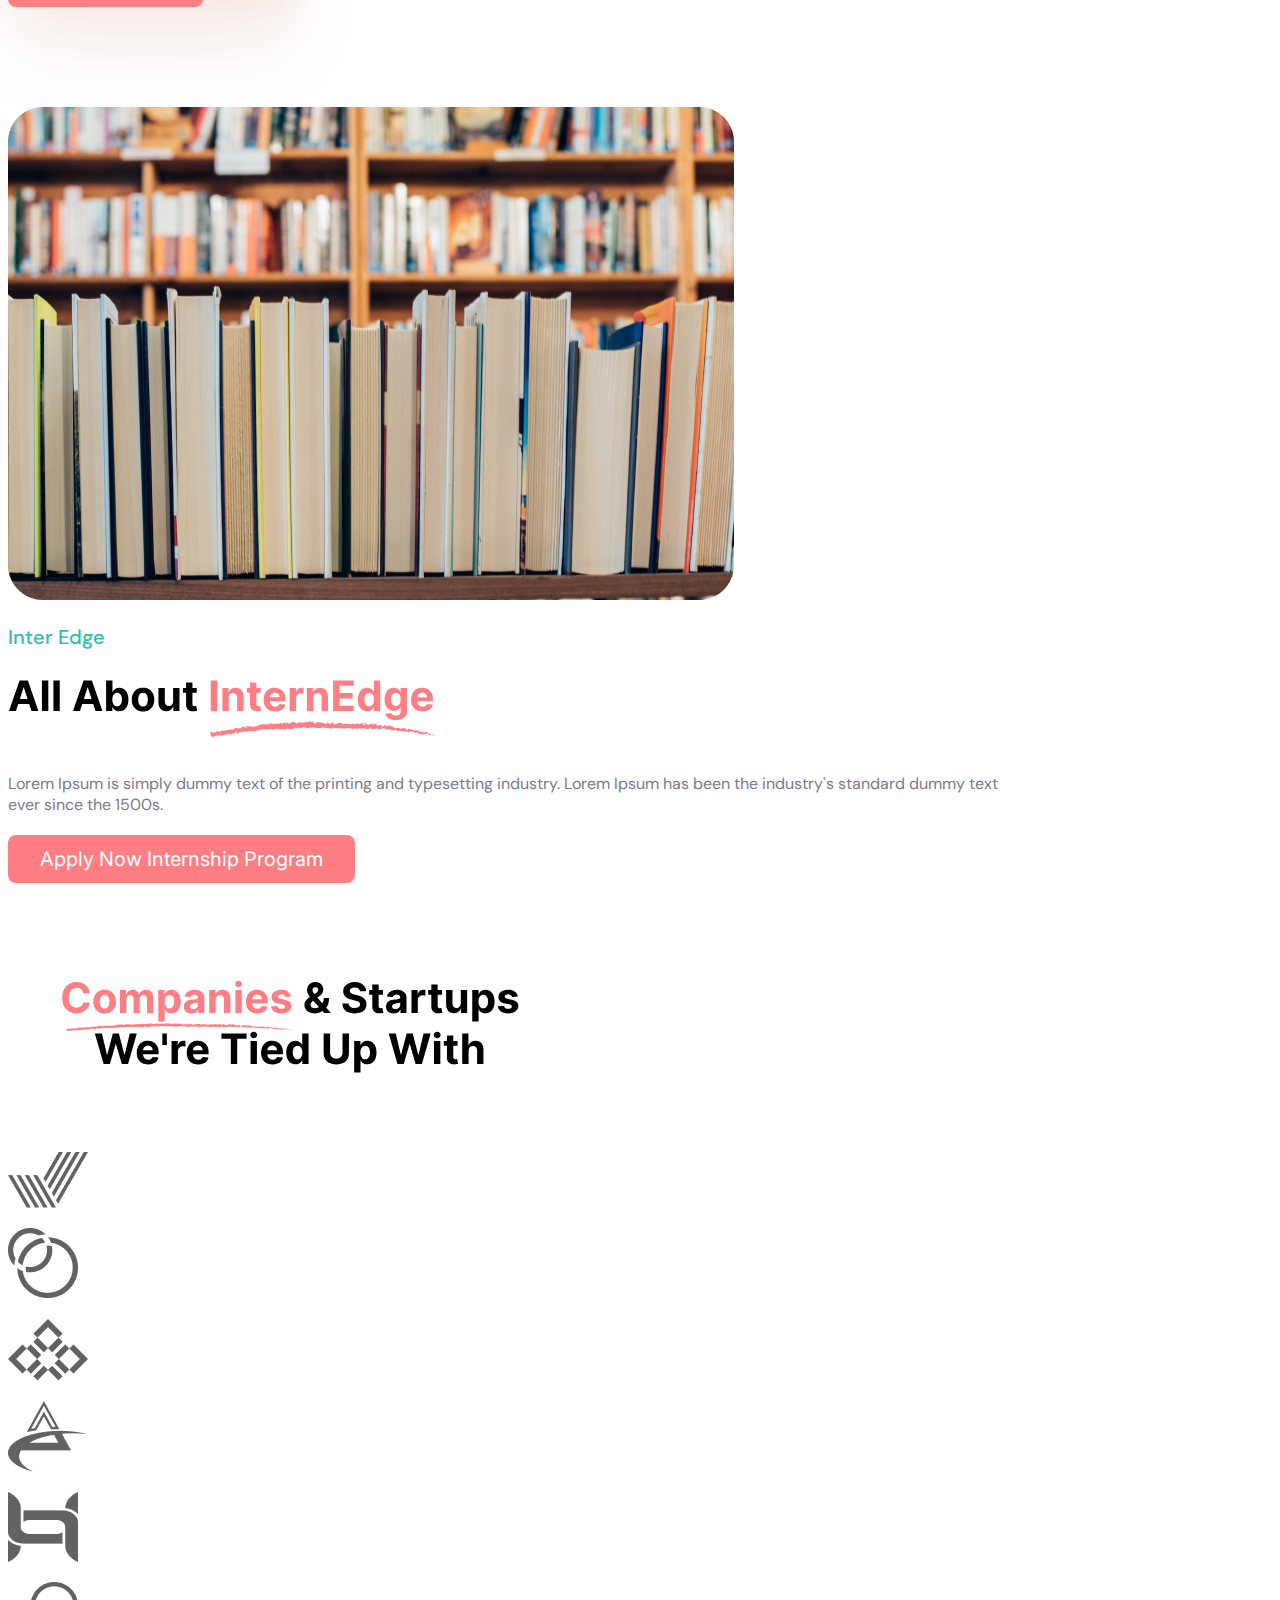
==== commit 4f5c64b5: "all pages" ====
--- a/index.html
+++ b/index.html
@@ -17,10 +17,12 @@
 
     <section class="top-nav-menu">
       <div class="layout-top-nav container-xxl d-flex justify-content-between mt-3 mb-3 align-items-center">
-        <div class="logo-top-nav">         
+        <div class="logo-top-nav">  
+          <a href="./index.html">      
        <svg width="165" height="31" viewBox="0 0 165 31" fill="none" xmlns="http://www.w3.org/2000/svg">
   <path d="M28.0341 11.8182H20.0227C19.9659 11.1553 19.8144 10.554 19.5682 10.0142C19.3314 9.47443 19 9.01042 18.5739 8.62216C18.1572 8.22443 17.6506 7.9214 17.054 7.71307C16.4574 7.49526 15.7803 7.38636 15.0227 7.38636C13.697 7.38636 12.5748 7.70833 11.6562 8.35227C10.7472 8.99621 10.0559 9.91951 9.58239 11.1222C9.11837 12.3248 8.88636 13.7689 8.88636 15.4545C8.88636 17.2348 9.12311 18.7263 9.59659 19.929C10.0795 21.1222 10.7756 22.0218 11.6847 22.6278C12.5938 23.2244 13.6875 23.5227 14.9659 23.5227C15.6951 23.5227 16.3485 23.4328 16.9261 23.2528C17.5038 23.0634 18.0057 22.7936 18.4318 22.4432C18.858 22.0928 19.2036 21.6714 19.4688 21.179C19.7434 20.6771 19.928 20.1136 20.0227 19.4886L28.0341 19.5455C27.9394 20.7765 27.5938 22.0312 26.9972 23.3097C26.4006 24.5786 25.553 25.7528 24.4545 26.8324C23.3655 27.9025 22.0161 28.7642 20.4062 29.4176C18.7964 30.071 16.9261 30.3977 14.7955 30.3977C12.125 30.3977 9.72917 29.8248 7.60795 28.679C5.49621 27.5331 3.82481 25.8475 2.59375 23.6222C1.37216 21.3968 0.761364 18.6742 0.761364 15.4545C0.761364 12.2159 1.38636 9.48864 2.63636 7.27273C3.88636 5.04735 5.57197 3.36648 7.69318 2.23011C9.81439 1.08428 12.1818 0.511363 14.7955 0.511363C16.6326 0.511363 18.3229 0.762309 19.8665 1.2642C21.41 1.7661 22.7642 2.5 23.929 3.46591C25.0938 4.42235 26.0313 5.60133 26.7415 7.00284C27.4517 8.40436 27.8826 10.0095 28.0341 11.8182ZM31.6172 30V0.90909H44.174C46.3331 0.90909 48.2223 1.30208 49.8416 2.08807C51.4609 2.87405 52.7204 4.00568 53.62 5.48295C54.5196 6.96023 54.9695 8.73106 54.9695 10.7955C54.9695 12.8788 54.5054 14.6354 53.5774 16.0653C52.6589 17.4953 51.3662 18.5748 49.6996 19.304C48.0424 20.0331 46.1058 20.3977 43.8899 20.3977H36.3899V14.2614H42.299C43.227 14.2614 44.0178 14.1477 44.6712 13.9205C45.334 13.6837 45.8407 13.3097 46.1911 12.7983C46.5509 12.2869 46.7308 11.6193 46.7308 10.7955C46.7308 9.96212 46.5509 9.28504 46.1911 8.7642C45.8407 8.2339 45.334 7.84564 44.6712 7.59943C44.0178 7.34375 43.227 7.21591 42.299 7.21591H39.5149V30H31.6172ZM48.6626 16.6477L55.9354 30H47.3558L40.2536 16.6477H48.6626ZM58.3359 30V0.90909H79.3018V7.27273H66.2337V12.2727H78.2223V18.6364H66.2337V23.6364H79.245V30H58.3359ZM94.4119 30H83.2188V0.90909H94.2983C97.2907 0.90909 99.8759 1.49148 102.054 2.65625C104.241 3.81155 105.927 5.47822 107.111 7.65625C108.304 9.82481 108.901 12.4242 108.901 15.4545C108.901 18.4848 108.309 21.089 107.125 23.267C105.941 25.4356 104.265 27.1023 102.097 28.267C99.928 29.4223 97.3665 30 94.4119 30ZM91.1165 23.2955H94.1278C95.5672 23.2955 96.7936 23.0634 97.8068 22.5994C98.8295 22.1354 99.6061 21.3352 100.136 20.1989C100.676 19.0625 100.946 17.4811 100.946 15.4545C100.946 13.428 100.671 11.8466 100.122 10.7102C99.5824 9.57386 98.7869 8.77367 97.7358 8.30966C96.6941 7.84564 95.4157 7.61364 93.9006 7.61364H91.1165V23.2955ZM131.447 10.5114C131.324 10.0095 131.129 9.56913 130.864 9.19034C130.599 8.80208 130.268 8.47538 129.87 8.21023C129.482 7.93561 129.027 7.73201 128.506 7.59943C127.995 7.45739 127.432 7.38636 126.816 7.38636C125.49 7.38636 124.359 7.7036 123.421 8.33807C122.493 8.97254 121.783 9.88636 121.29 11.0795C120.808 12.2727 120.566 13.7121 120.566 15.3977C120.566 17.1023 120.798 18.5606 121.262 19.7727C121.726 20.9848 122.417 21.9129 123.336 22.5568C124.254 23.2008 125.396 23.5227 126.759 23.5227C127.962 23.5227 128.961 23.3475 129.756 22.9972C130.561 22.6468 131.163 22.1496 131.56 21.5057C131.958 20.8617 132.157 20.1042 132.157 19.233L133.521 19.375H126.873V13.75H139.771V17.7841C139.771 20.4356 139.207 22.7036 138.08 24.5881C136.963 26.4631 135.419 27.9025 133.45 28.9062C131.489 29.9006 129.24 30.3977 126.702 30.3977C123.871 30.3977 121.385 29.7964 119.245 28.5938C117.105 27.3911 115.433 25.6771 114.231 23.4517C113.038 21.2263 112.441 18.5795 112.441 15.5114C112.441 13.1061 112.806 10.9754 113.535 9.11932C114.273 7.26326 115.296 5.69602 116.603 4.41761C117.91 3.12973 119.42 2.15909 121.134 1.50568C122.848 0.842802 124.685 0.511363 126.646 0.511363C128.369 0.511363 129.969 0.757575 131.447 1.25C132.933 1.73295 134.245 2.42424 135.381 3.32386C136.527 4.21401 137.451 5.26989 138.151 6.49148C138.852 7.71307 139.278 9.05303 139.43 10.5114H131.447ZM143.453 30V0.90909H164.419V7.27273H151.351V12.2727H163.339V18.6364H151.351V23.6364H164.362V30H143.453Z" fill="#FF7E84"/>
        </svg>
+       </a>
         </div>
         <div class="top-nav-button d-flex align-items-center">
           <h3 class="m-0 become-a-mentor">
@@ -42,13 +44,13 @@
               <div class="collapse navbar-collapse" id="navbarNav">
                 <ul class="navbar-nav">
                   <li class="nav-item">
-                    <a class="nav-link" aria-current="page" href="#">Courses</a>
+                    <a class="nav-link" aria-current="page" href="./courses.html">Courses</a>
                   </li>
                   <li class="nav-item">
-                    <a class="nav-link" href="#">InternEdge</a>
+                    <a class="nav-link" href="./InternEdge.html">InternEdge</a>
                   </li>
                   <li class="nav-item">
-                    <a class="nav-link" href="#">Tutor Edge</a>
+                    <a class="nav-link" href="./ResearchEdge.html">Tutor Edge</a>
                   </li>
                   <li class="nav-item">
                     <a class="nav-link" href="#">Mentors</a>
--- a/style.css
+++ b/style.css
@@ -421,4 +421,105 @@
     font-family: 'Inter';
     border: none;
     border-radius: 28px;
+}
+
+.university-logos-container-bs .img {
+    max-width: 100%;
+    width: 15%;
+    margin-bottom: 1rem;
+}
+.certification-courses-badges{
+    background-image: url('./assets/courses-bad-bg.png');
+    background-size: initial;
+    background-repeat: no-repeat;
+}
+
+
+.layouthero-banner-bs {
+    background-image: url(./assets/header-bg.png);
+    background-size: cover;
+    background-repeat: no-repeat;
+    min-height: 369px;
+}
+a.downloadcoursesbutton {
+    color: #FF7E84;
+    font-weight: 700;
+    font-size: 20px;
+    text-decoration: none;
+}
+
+a.downloadcoursesbutton span {
+    margin-left: 16px;
+}
+.course-page .event-card-item h5.card-title {
+    font-size: 18px;
+    font-weight: bold;
+}
+.course-page .event-card-item p.card-text {
+   
+    font-weight: 500;
+    font-size: 15px;
+}
+
+.course-page span.event-card-icon{
+    margin-right: 0;
+}
+
+h1.past-project-listing.text-left {
+    font-size: 36px;
+    font-weight: 600;
+}
+
+
+.course-page p.our-offer {
+    color: #8b8b97;
+}
+
+
+.course-page-1 .our-experts-cards.row.gx-5.justify-content-evenly .card {
+    width: 31%;
+}
+
+.course-page-1 img.card-img-top {
+    max-width: 50px;
+
+
+}
+
+.course-page-1 .our-experts-cards .card-body {
+    background: transparent;
+    border-bottom-right-radius: 0px;
+    border-bottom-left-radius: 0px;
+}
+
+.course-page-1 .card-body.text-center {
+    padding: 0;
+}
+
+section.our-expert.course-page-1 .card {
+    padding: 3rem 3rem !important;
+    background-image: url(./assets/white-bg-new.png);
+    background-size: contain;
+    background-repeat: no-repeat;
+    background-position: 0 76px;
+}
+
+.course-page-1 p.card-text {
+    max-width: 88%;
+    margin: auto;
+}
+
+.course-page-1 h5.card-title {
+    margin-bottom: 1rem;
+}
+
+.course-page-1 p.card-text {
+    max-width: 88%;
+    margin: auto;
+    color: #7A7A89;
+    line-height: 1.6;
+}
+
+.course-page-1 .card-body.text-center {
+    padding-top: 1.5rem !important;
 }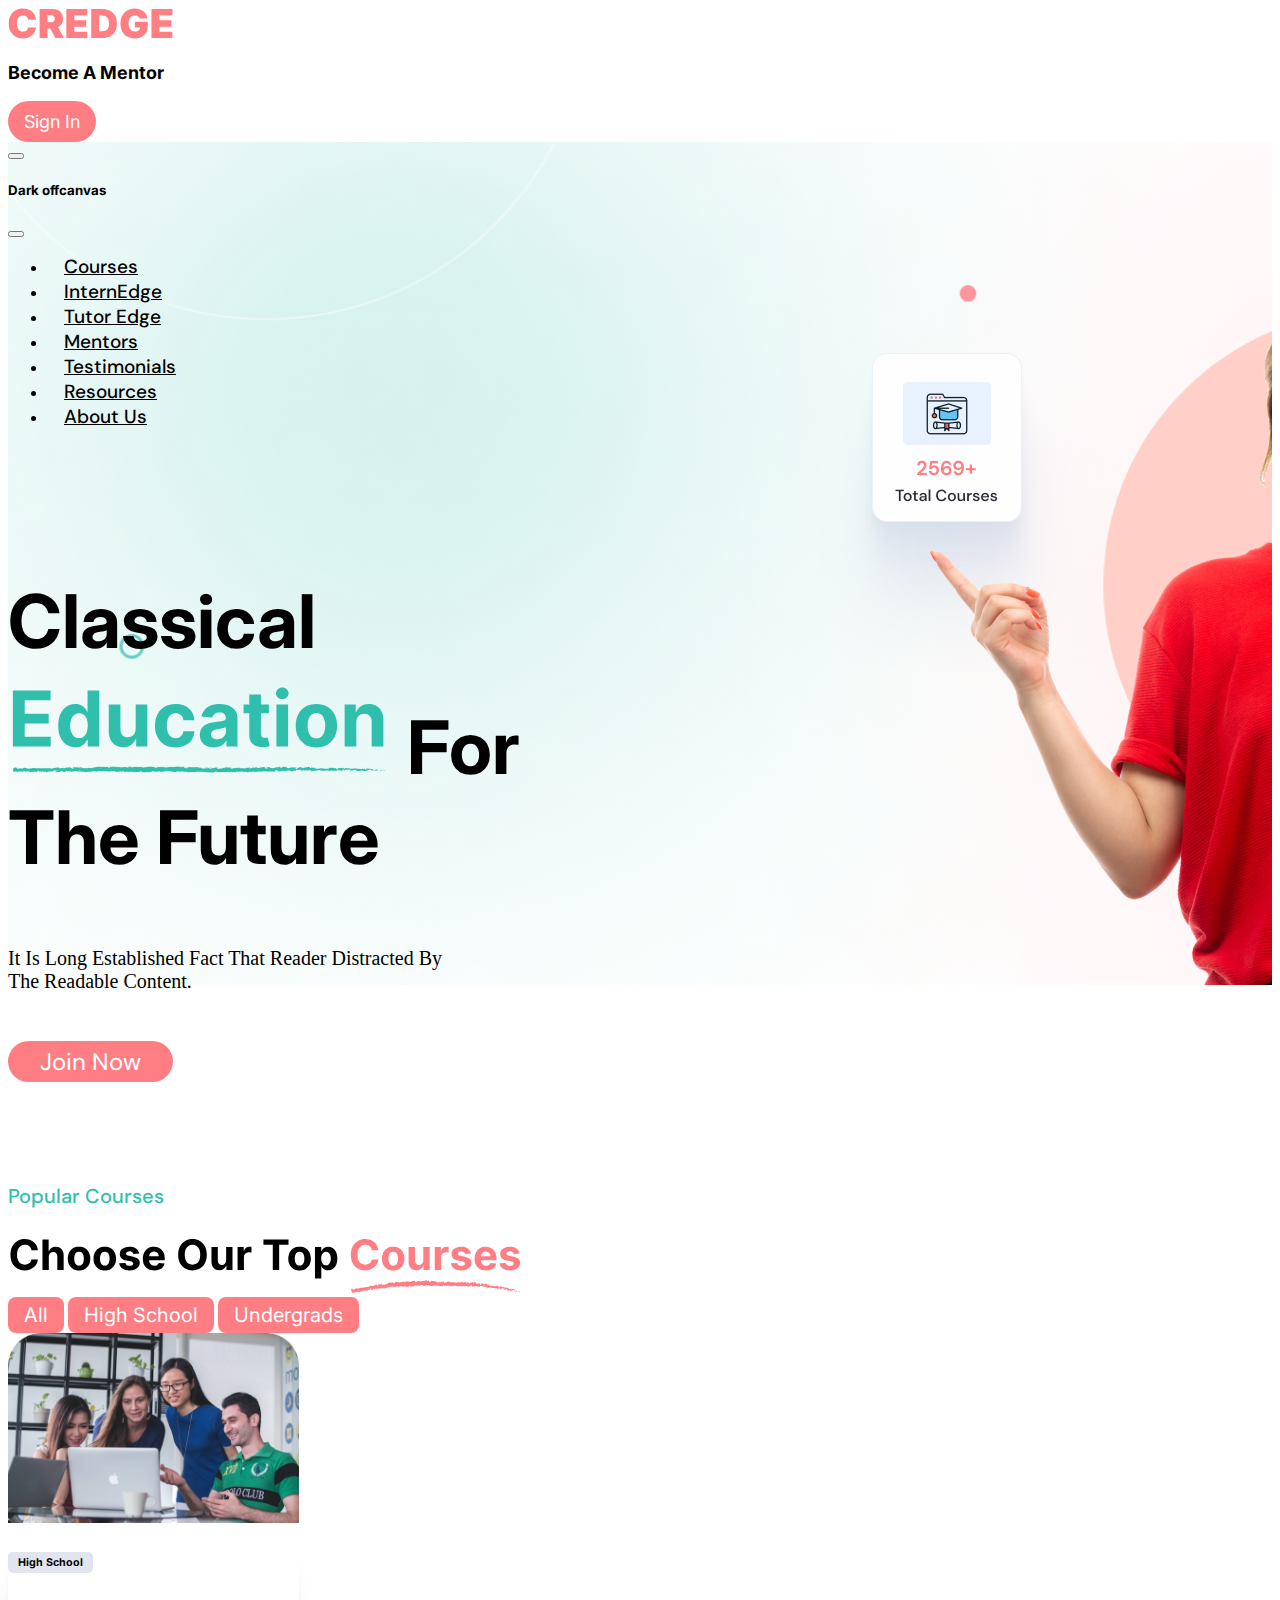
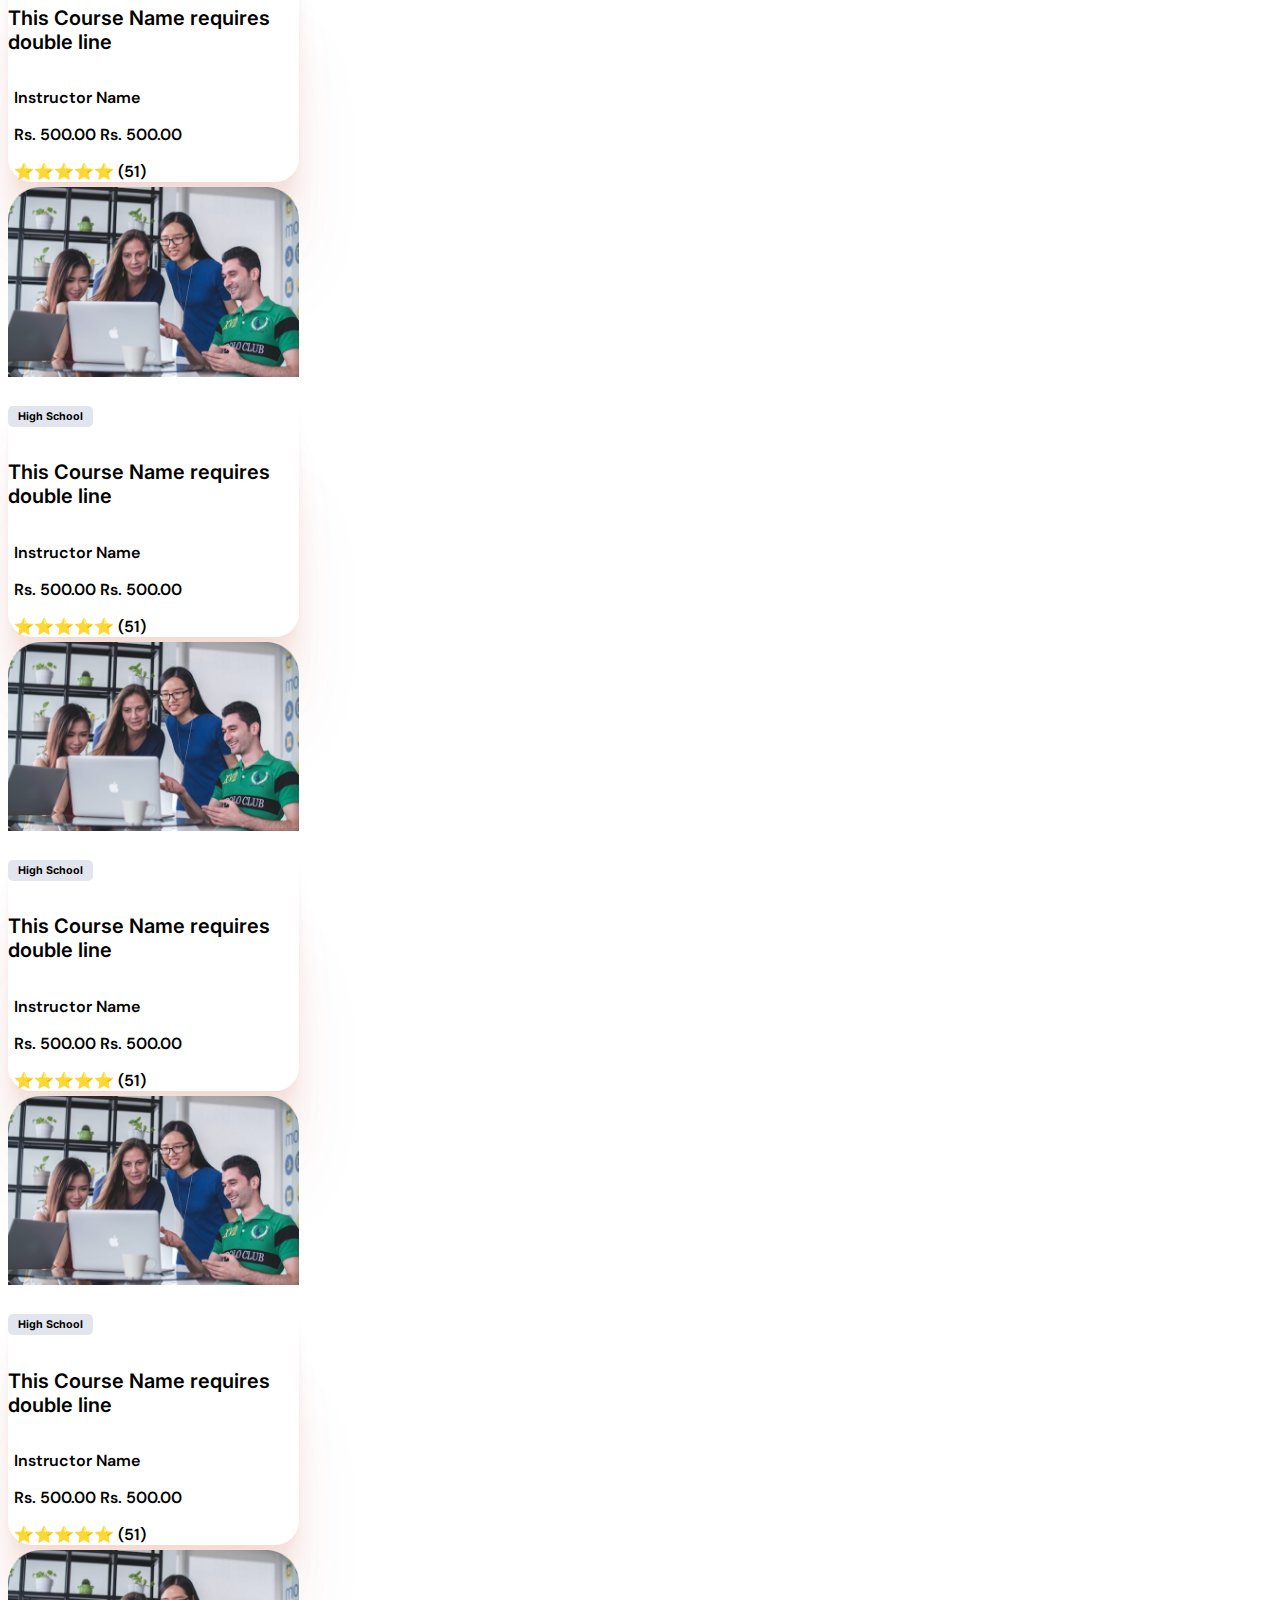
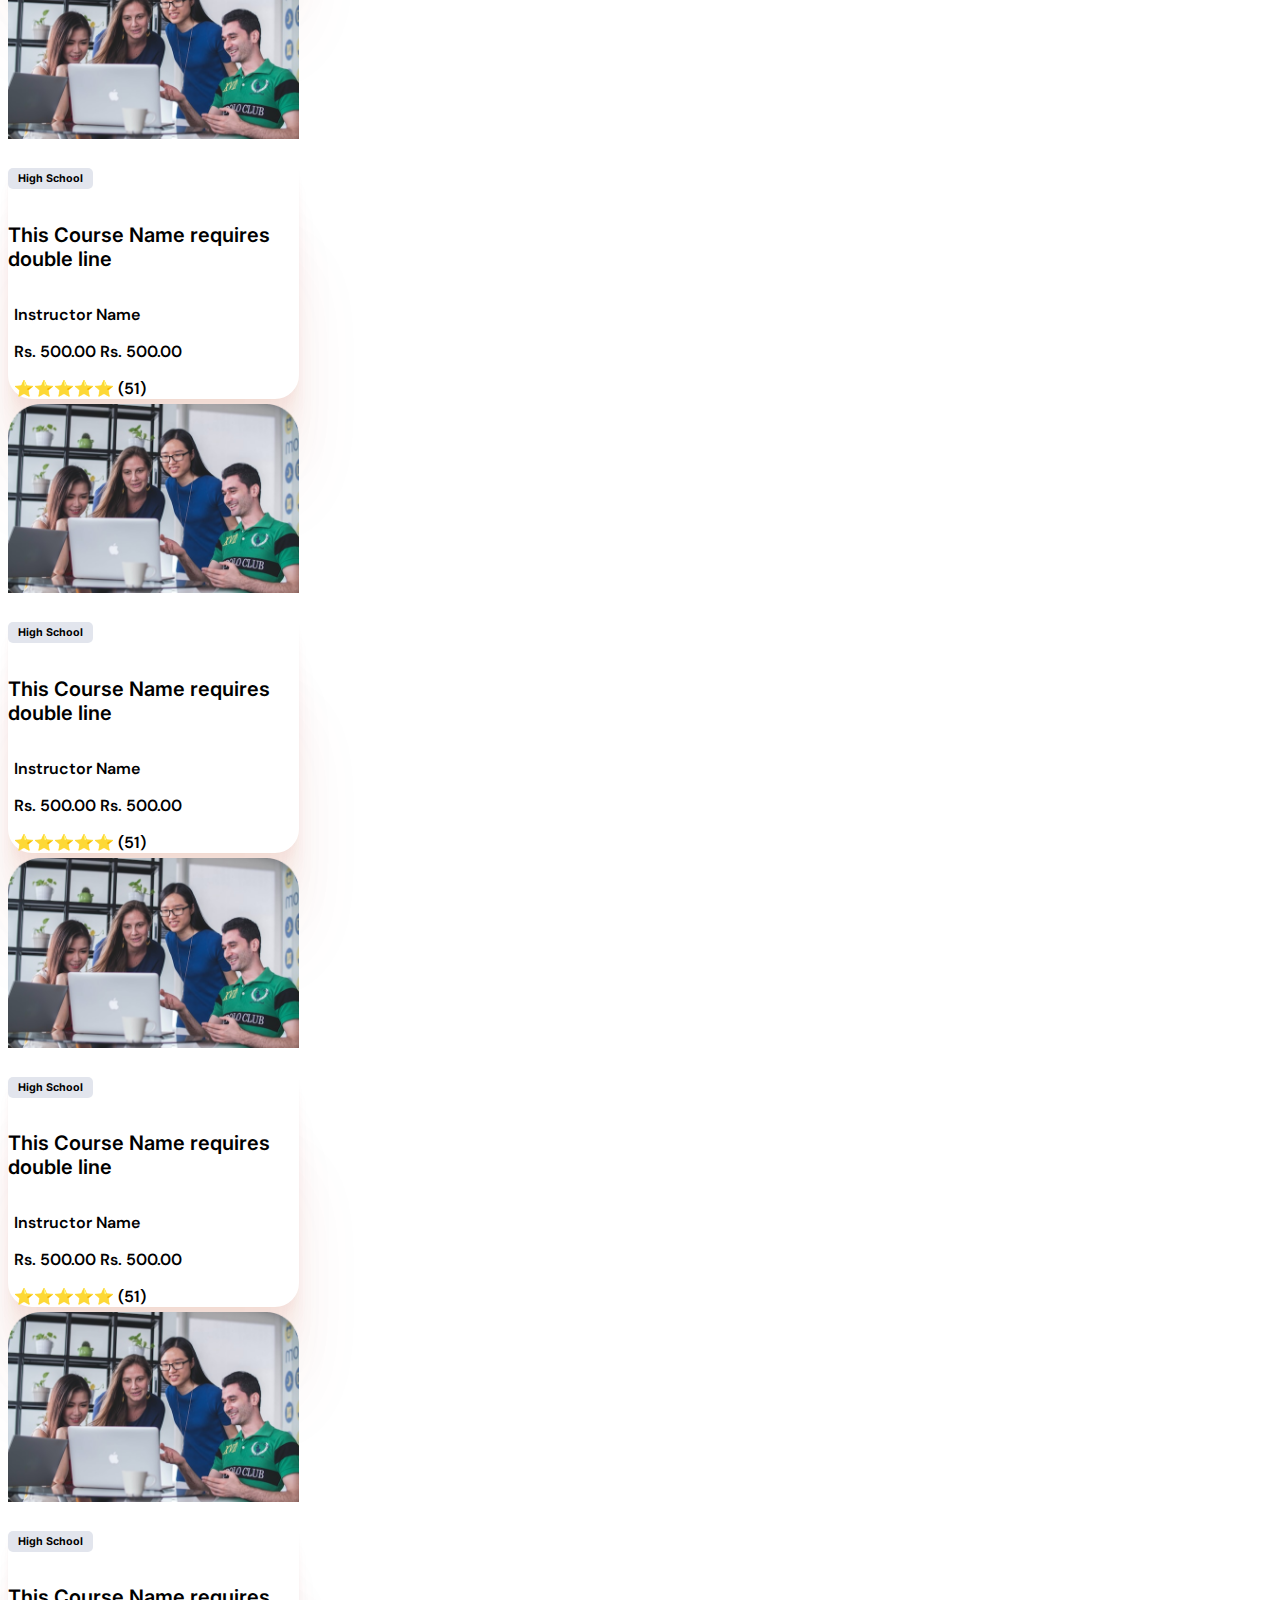
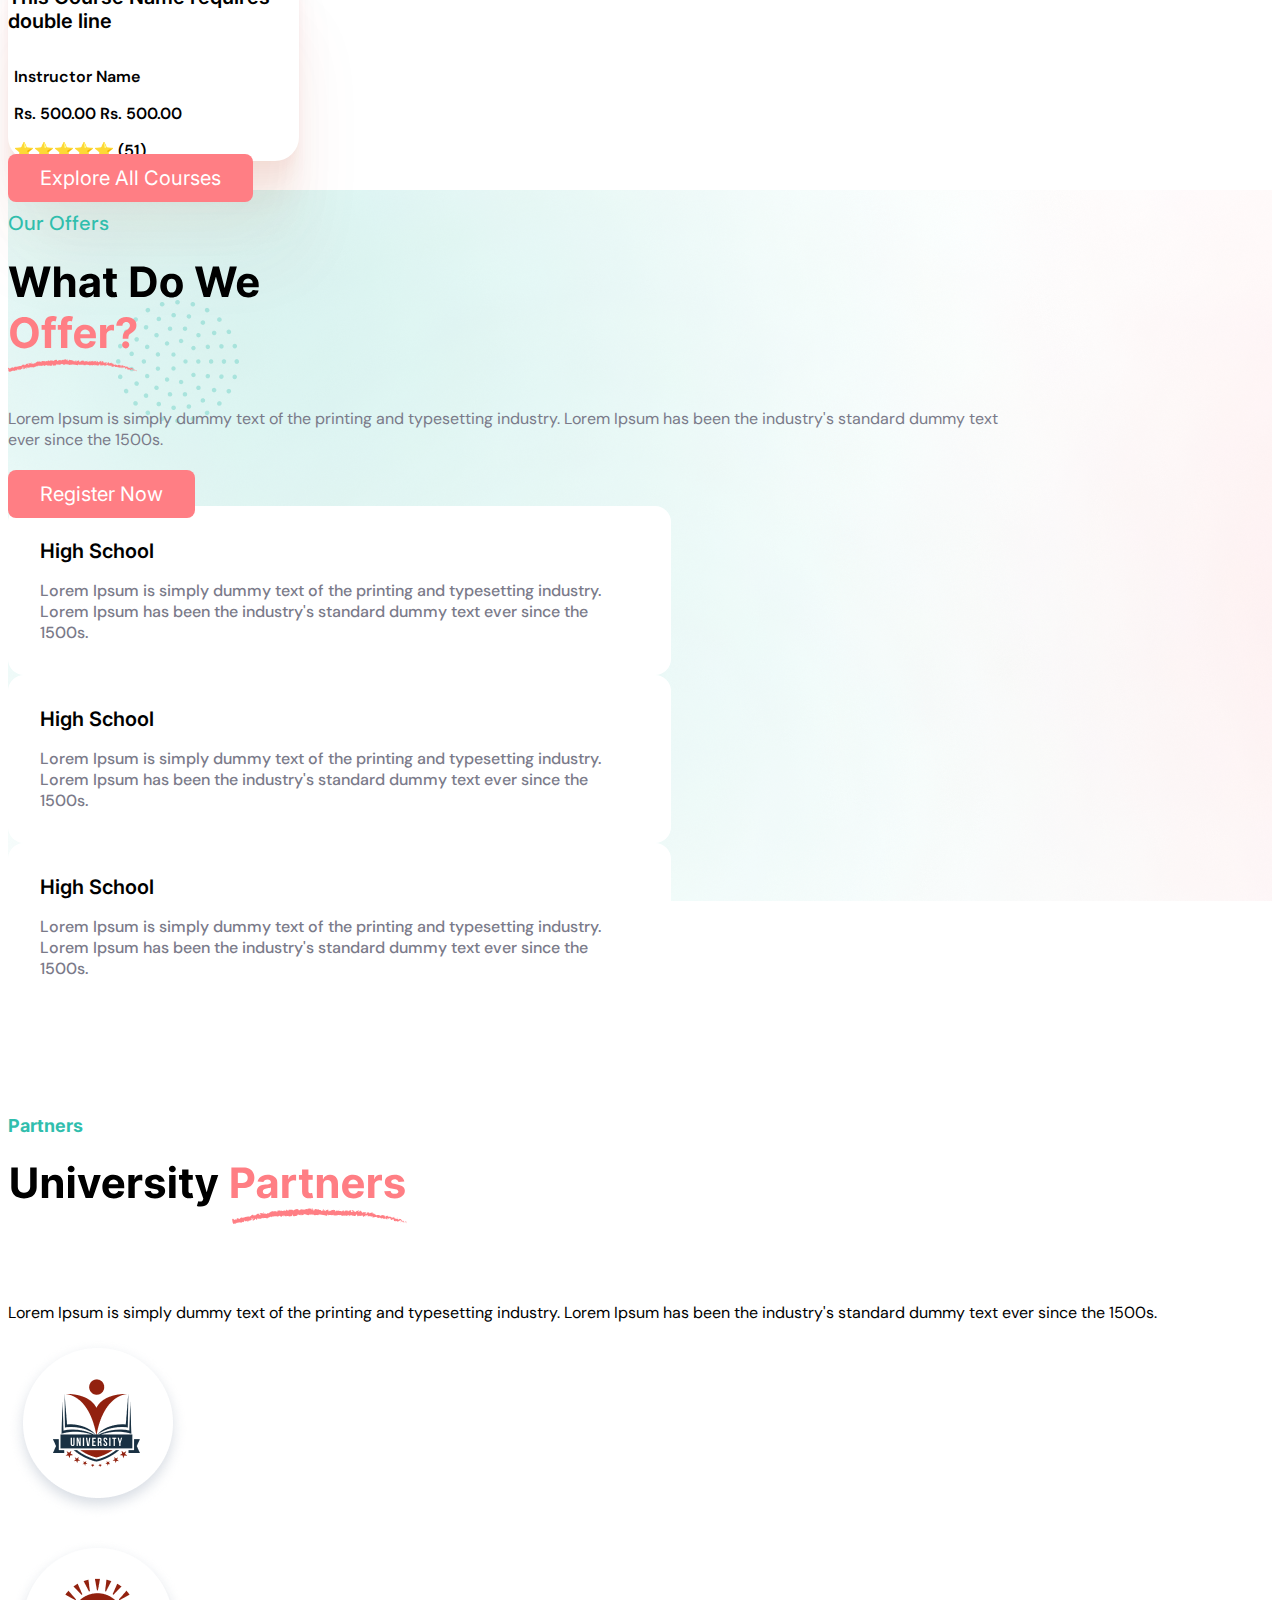
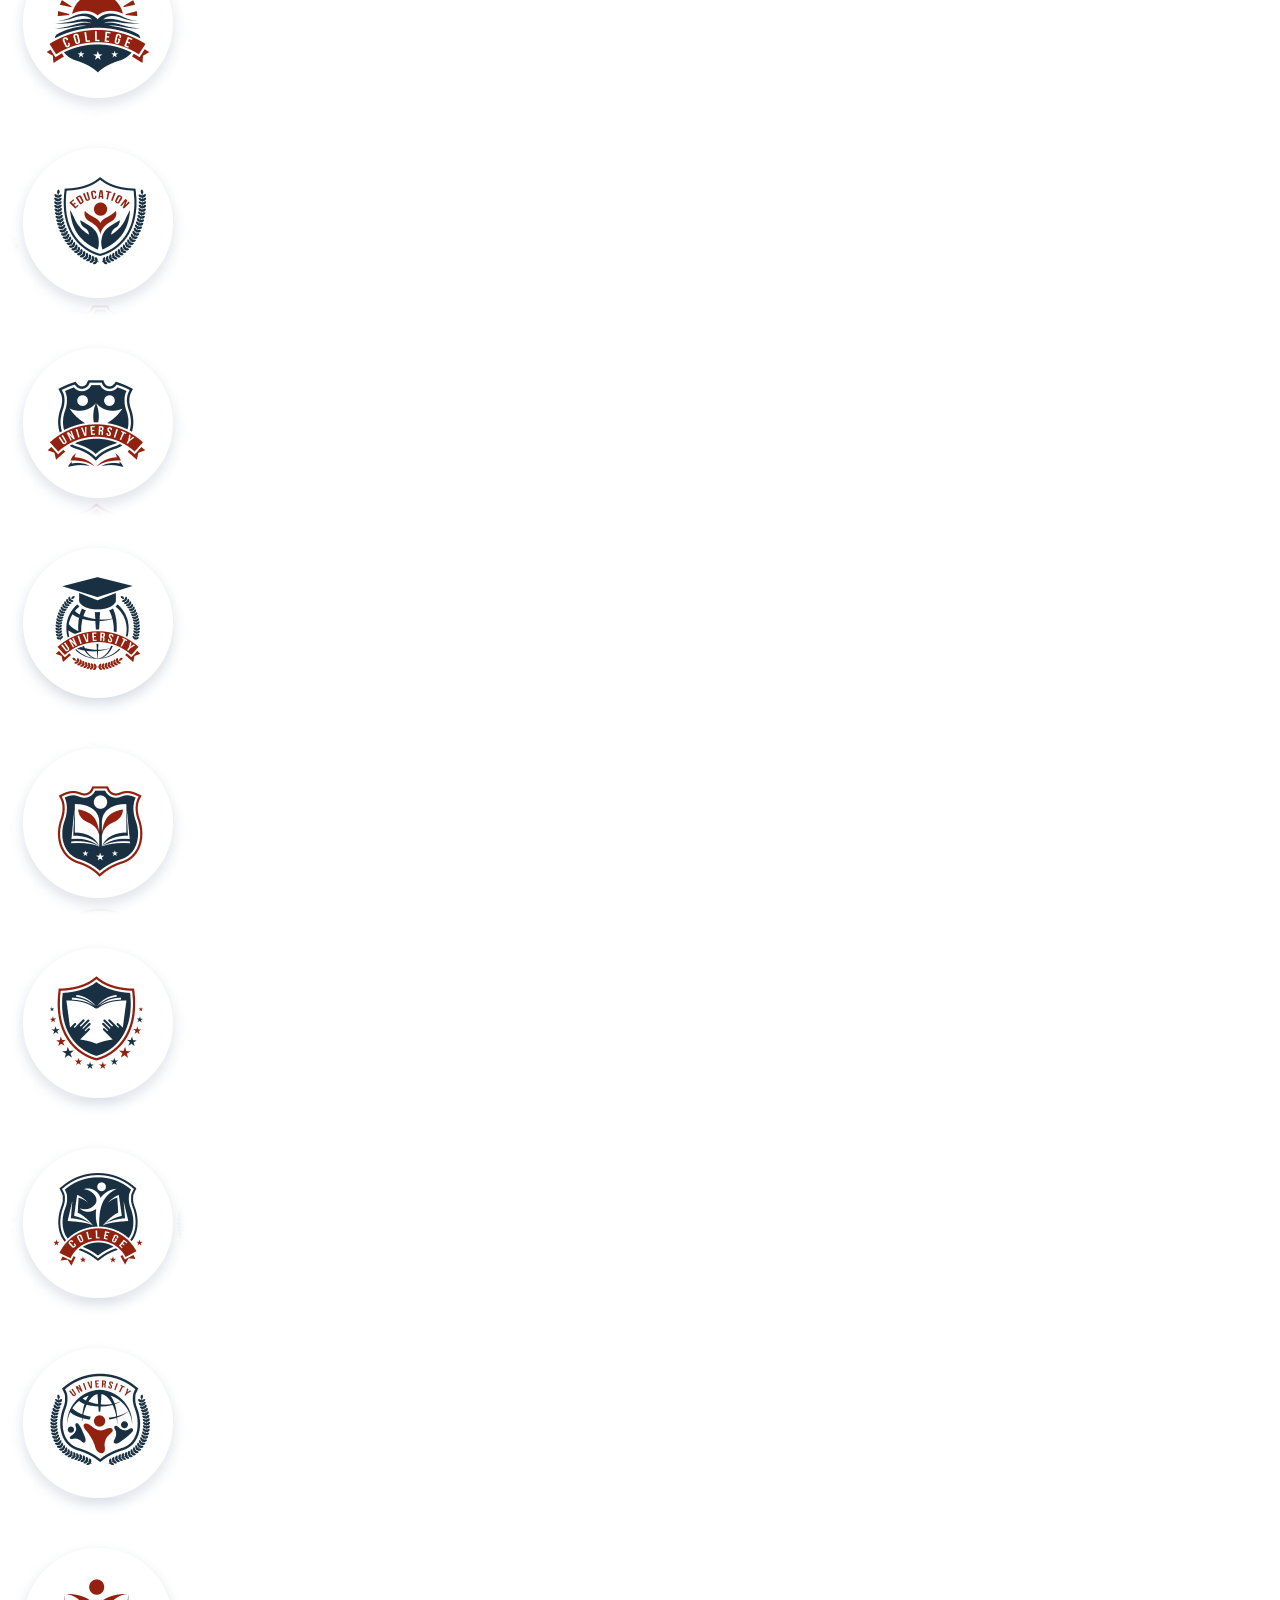
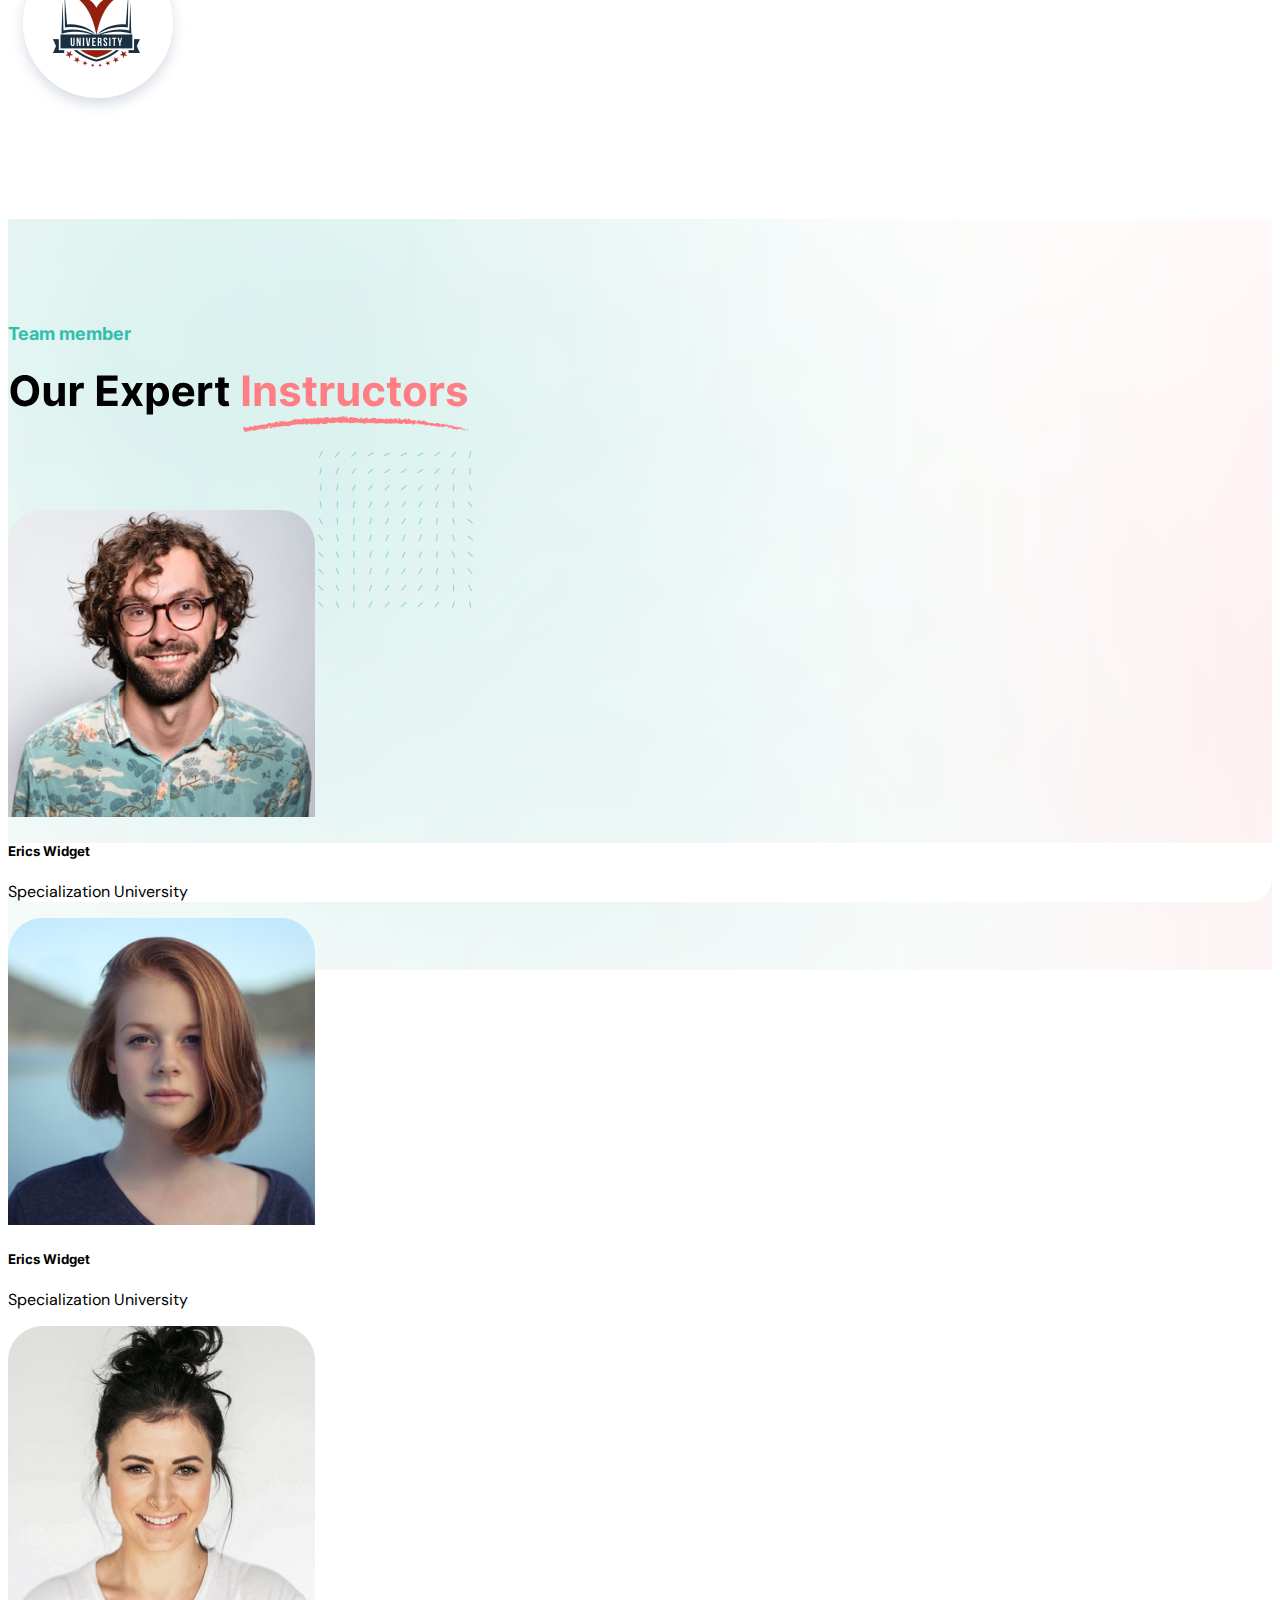
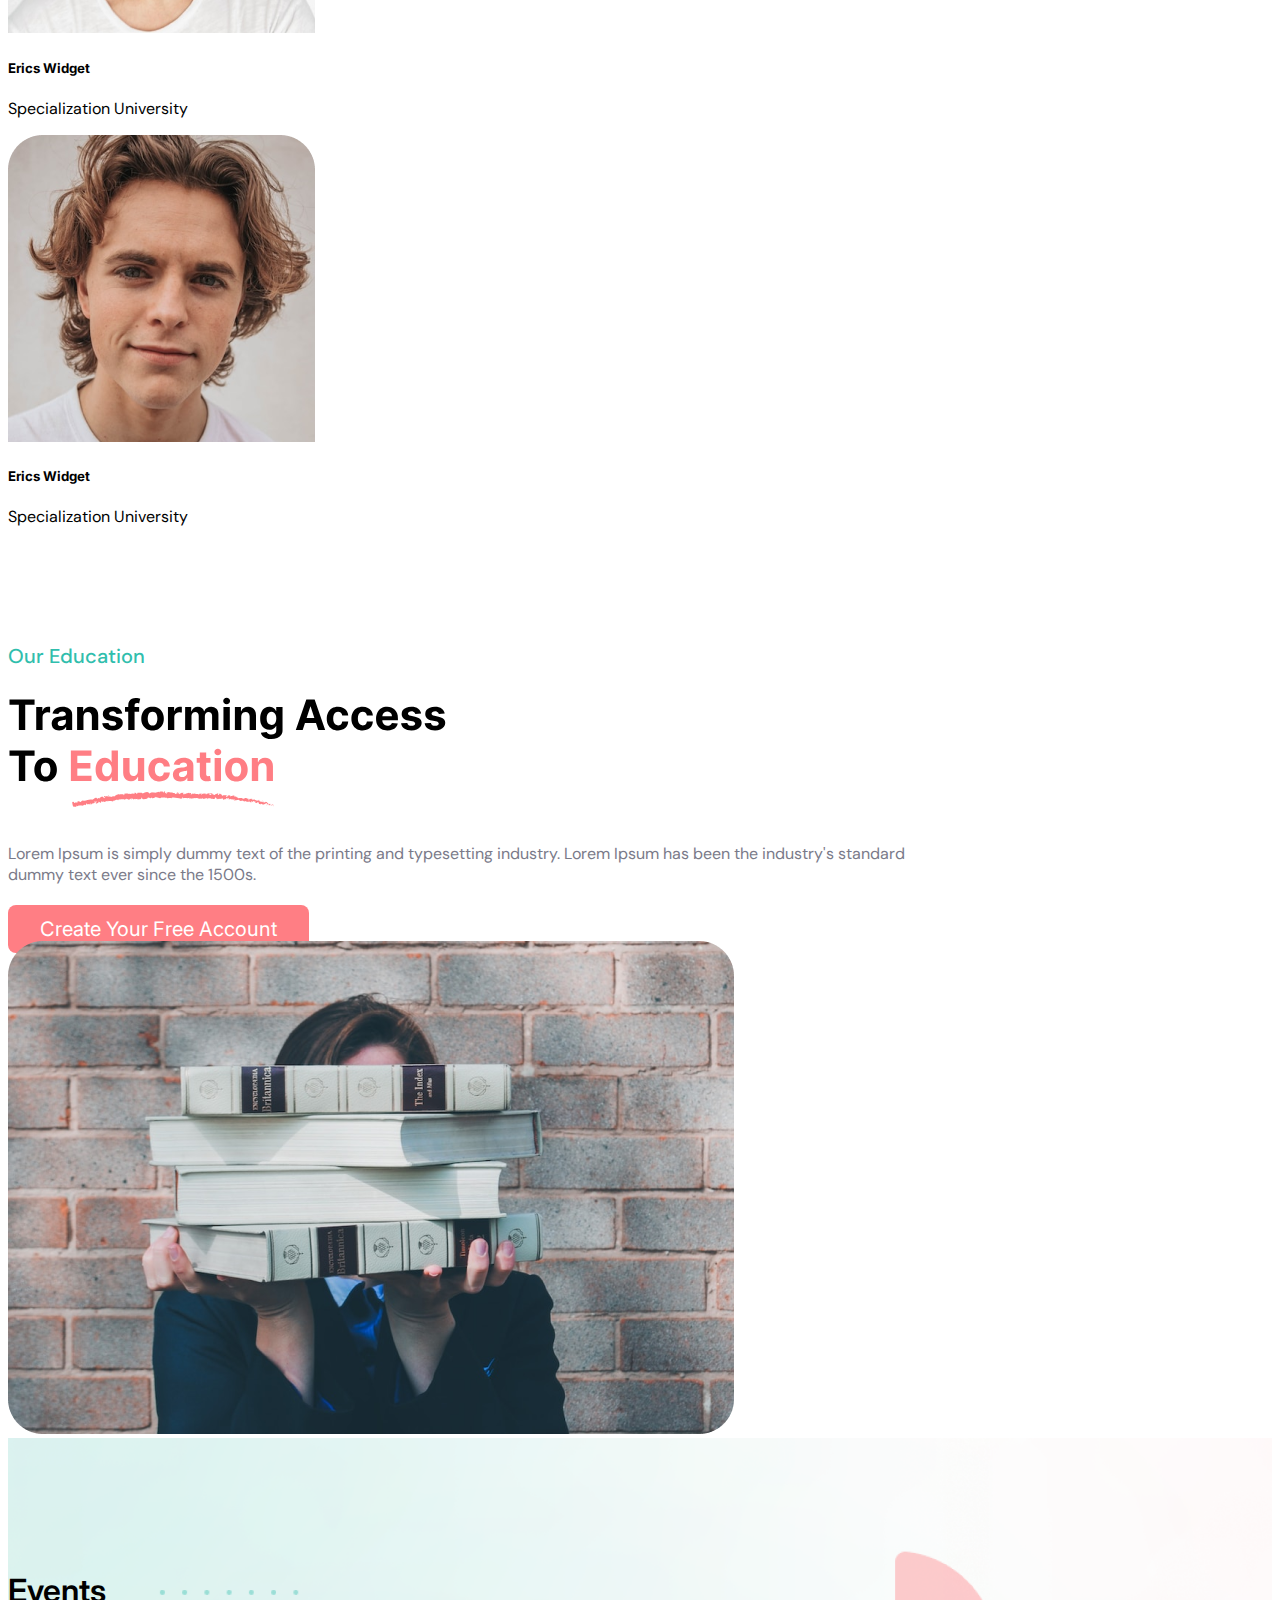
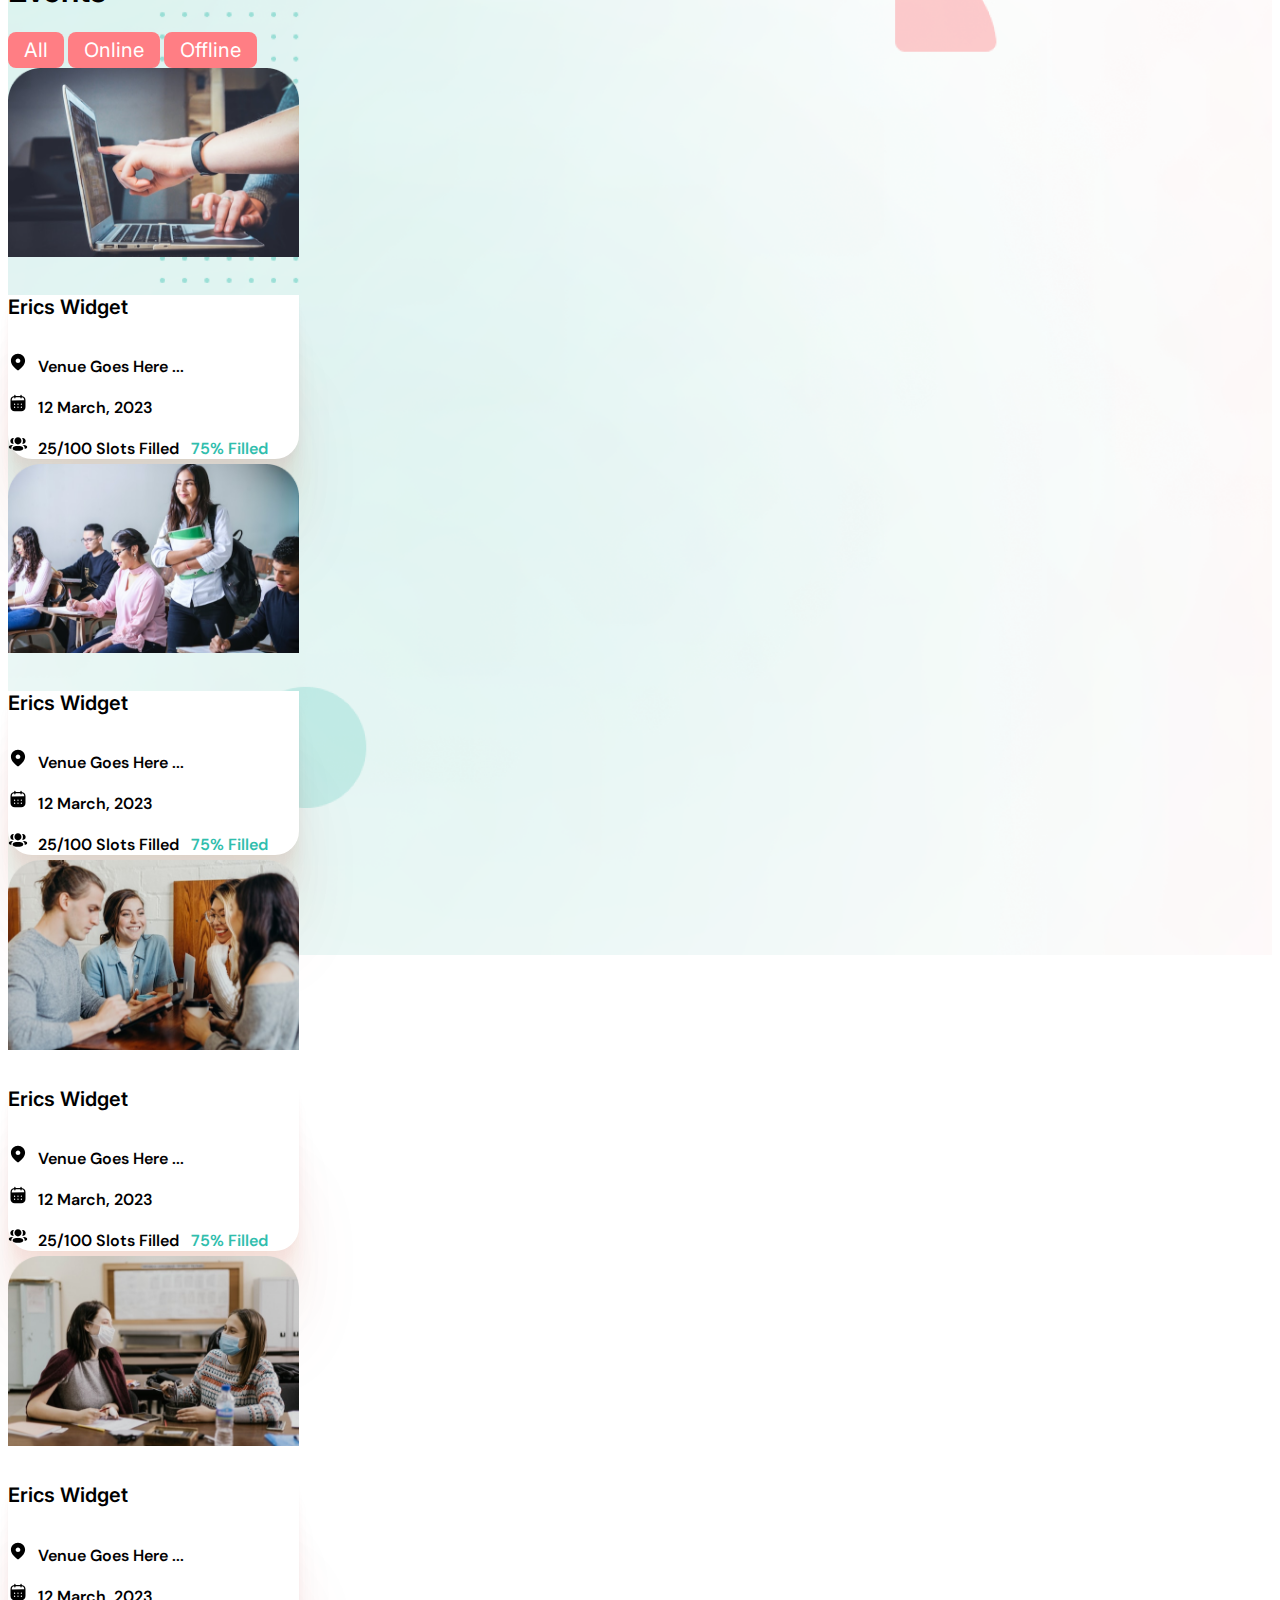
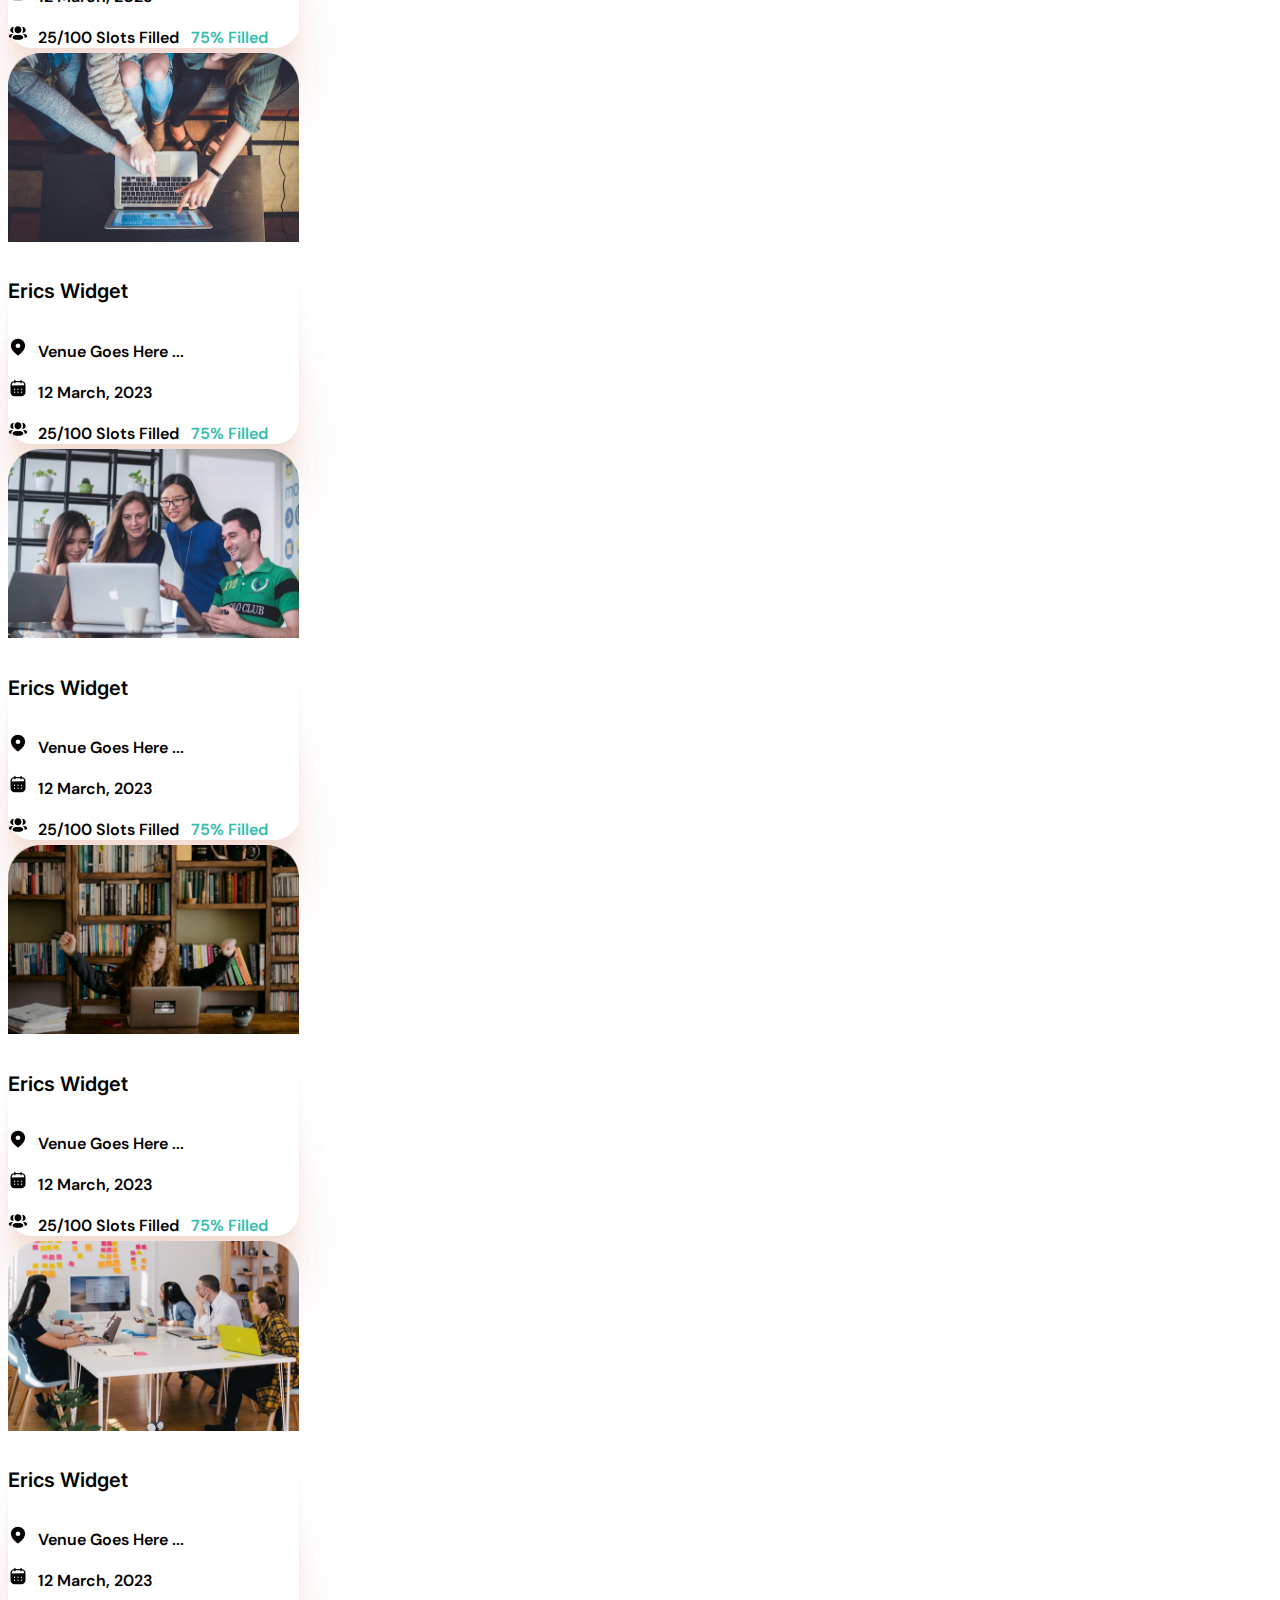
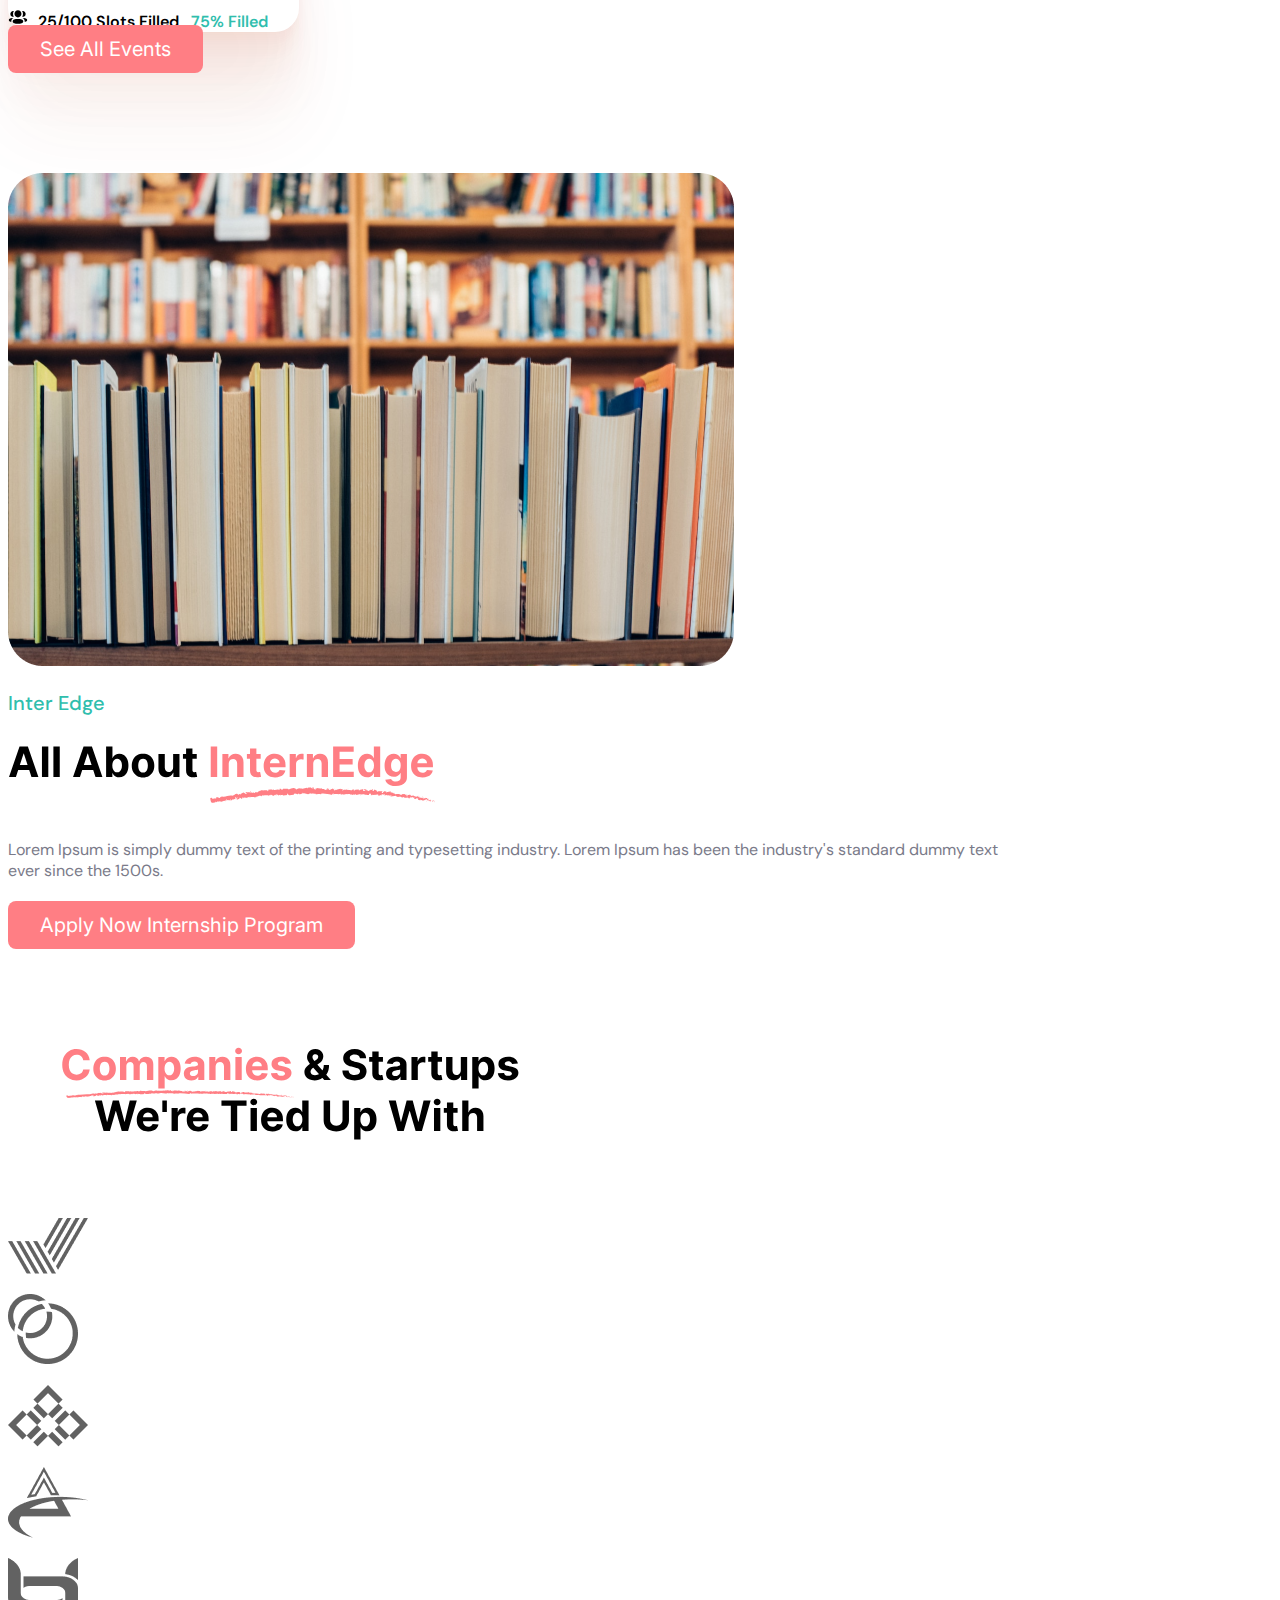
==== commit 8ecfa788: "=Responsive start]" ====
--- a/index.html
+++ b/index.html
@@ -12,11 +12,12 @@
     <link rel="preconnect" href="https://fonts.gstatic.com" crossorigin>
     <link href="https://fonts.googleapis.com/css2?family=DM+Sans:ital,opsz,wght@0,9..40,100;0,9..40,200;0,9..40,300;0,9..40,400;0,9..40,500;0,9..40,600;0,9..40,700;0,9..40,800;0,9..40,900;0,9..40,1000;1,9..40,400&family=Inter:wght@100;200;300;400;500;600;700;800;900&display=swap" rel="stylesheet">
     <link rel="stylesheet" href="style.css">
+    <link rel="stylesheet" href="responsive.css">
 </head>
   <body>
 
     <section class="top-nav-menu">
-      <div class="layout-top-nav container-xxl d-flex justify-content-between mt-3 mb-3 align-items-center">
+      <div class="layout-top-nav container-xxl d-flex justify-content-between mt-2 mb-sm-3 mt-sm-3 mb-2 align-items-center">
         <div class="logo-top-nav">  
           <a href="./index.html">      
        <svg width="165" height="31" viewBox="0 0 165 31" fill="none" xmlns="http://www.w3.org/2000/svg">
@@ -38,9 +39,40 @@
         <nav class="navbar navbar-expand-lg container-xxl">
             <div class="container-fluid">
               <!-- <a class="navbar-brand" href="#">Navbar</a> -->
-              <button class="navbar-toggler" type="button" data-bs-toggle="collapse" data-bs-target="#navbarNav" aria-controls="navbarNav" aria-expanded="false" aria-label="Toggle navigation">
+              <button class="navbar-toggler" type="button" data-bs-toggle="offcanvas" data-bs-target="#offcanvasDarkNavbar" aria-controls="offcanvasDarkNavbar" aria-label="Toggle navigation">
                 <span class="navbar-toggler-icon"></span>
               </button>
+              <div class="offcanvas offcanvas-end text-bg-dark" tabindex="-1" id="offcanvasDarkNavbar" aria-labelledby="offcanvasDarkNavbarLabel">
+                <div class="offcanvas-header">
+                  <h5 class="offcanvas-title" id="offcanvasDarkNavbarLabel">Dark offcanvas</h5>
+                  <button type="button" class="btn-close btn-close-white" data-bs-dismiss="offcanvas" aria-label="Close"></button>
+                </div>
+                <div class="offcanvas-body">
+                  <ul class="navbar-nav justify-content-end flex-grow-1 pe-3">
+                    <li class="nav-item">
+                      <a class="nav-link" aria-current="page" href="./courses.html">Courses</a>
+                    </li>
+                    <li class="nav-item">
+                      <a class="nav-link" href="./InternEdge.html">InternEdge</a>
+                    </li>
+                    <li class="nav-item">
+                      <a class="nav-link" href="./ResearchEdge.html">Tutor Edge</a>
+                    </li>
+                    <li class="nav-item">
+                      <a class="nav-link" href="#">Mentors</a>
+                    </li>
+                    <li class="nav-item">
+                      <a class="nav-link" href="#">Testimonials</a>
+                    </li>
+                    <li class="nav-item">
+                      <a class="nav-link" href="#">Resources</a>
+                    </li>
+                    <li class="nav-item">
+                      <a class="nav-link" href="#">About Us</a>
+                    </li>
+                  </ul>
+                </div>
+              </div>
               <div class="collapse navbar-collapse" id="navbarNav">
                 <ul class="navbar-nav">
                   <li class="nav-item">
@@ -145,9 +177,9 @@
     </section>
 
     <section class="top-popular-courses">
-        <div class="top-popuar-layout mb-5 pb-5 mt-5 pt-5">
+        <div class="top-popuar-layout mb-sm-5 pb-5 mt-sm-5 pt-5">
             <div class="top-popular-container container-xxl text-center">
-                <p class="our-offer text-center">Our Education</p>
+                <p class="our-offer text-center">Popular Courses</p>
                 <div class="top-popular-courses-heading text-center">                   
                     <svg width="514" height="64" viewBox="0 0 514 64" fill="none" xmlns="http://www.w3.org/2000/svg">
     <path d="M29.9506 21.1484H23.4179C23.2986 20.3033 23.055 19.5526 22.6871 18.8963C22.3192 18.2301 21.8469 17.6634 21.2702 17.196C20.6934 16.7287 20.0273 16.3707 19.2716 16.1222C18.5258 15.8736 17.7155 15.7493 16.8405 15.7493C15.2595 15.7493 13.8824 16.142 12.7091 16.9276C11.5358 17.7031 10.626 18.8366 9.97967 20.3281C9.33336 21.8097 9.01021 23.6094 9.01021 25.7273C9.01021 27.9048 9.33336 29.7344 9.97967 31.2159C10.6359 32.6974 11.5507 33.8161 12.724 34.5717C13.8973 35.3274 15.2545 35.7053 16.7957 35.7053C17.6608 35.7053 18.4612 35.5909 19.197 35.3622C19.9427 35.1335 20.604 34.8004 21.1807 34.3629C21.7574 33.9155 22.2346 33.3736 22.6125 32.7372C23.0003 32.1009 23.2687 31.375 23.4179 30.5597L29.9506 30.5895C29.7815 31.9915 29.3589 33.3438 28.6828 34.6463C28.0166 35.9389 27.1167 37.0973 25.9832 38.1214C24.8596 39.1357 23.5173 39.9411 21.9562 40.5376C20.4051 41.1243 18.6501 41.4176 16.6913 41.4176C13.9669 41.4176 11.5308 40.8011 9.38308 39.5682C7.2453 38.3352 5.55495 36.5504 4.31206 34.2138C3.0791 31.8771 2.46262 29.0483 2.46262 25.7273C2.46262 22.3963 3.08904 19.5625 4.34189 17.2259C5.59473 14.8892 7.29501 13.1094 9.44274 11.8864C11.5905 10.6534 14.0067 10.0369 16.6913 10.0369C18.4612 10.0369 20.1018 10.2855 21.6132 10.7827C23.1345 11.2798 24.4818 12.0057 25.6551 12.9602C26.8284 13.9048 27.7829 15.0632 28.5187 16.4354C29.2645 17.8075 29.7417 19.3786 29.9506 21.1484ZM40.816 27.7557V41H34.4623V10.4545H40.637V22.1328H40.9055C41.4225 20.7805 42.2577 19.7216 43.4111 18.956C44.5645 18.1804 46.0113 17.7926 47.7513 17.7926C49.3422 17.7926 50.7293 18.1406 51.9126 18.8366C53.1057 19.5227 54.0305 20.5121 54.6867 21.8047C55.3529 23.0874 55.681 24.6236 55.6711 26.4134V41H49.3174V27.5469C49.3273 26.1349 48.9694 25.0362 48.2435 24.2507C47.5276 23.4652 46.5233 23.0724 45.2307 23.0724C44.3657 23.0724 43.6001 23.2564 42.9339 23.6243C42.2776 23.9922 41.7606 24.5291 41.3827 25.2351C41.0148 25.9311 40.8259 26.7713 40.816 27.7557ZM71.0221 41.4474C68.7053 41.4474 66.7018 40.9553 65.0115 39.9709C63.3311 38.9766 62.0335 37.5945 61.1187 35.8246C60.2039 34.0447 59.7465 31.9815 59.7465 29.6349C59.7465 27.2685 60.2039 25.2003 61.1187 23.4304C62.0335 21.6506 63.3311 20.2685 65.0115 19.2841C66.7018 18.2898 68.7053 17.7926 71.0221 17.7926C73.3389 17.7926 75.3374 18.2898 77.0178 19.2841C78.7082 20.2685 80.0107 21.6506 80.9255 23.4304C81.8403 25.2003 82.2977 27.2685 82.2977 29.6349C82.2977 31.9815 81.8403 34.0447 80.9255 35.8246C80.0107 37.5945 78.7082 38.9766 77.0178 39.9709C75.3374 40.9553 73.3389 41.4474 71.0221 41.4474ZM71.0519 36.5256C72.1059 36.5256 72.9859 36.2273 73.6919 35.6307C74.3978 35.0241 74.9298 34.1989 75.2877 33.1548C75.6556 32.1108 75.8396 30.9226 75.8396 29.5902C75.8396 28.2578 75.6556 27.0696 75.2877 26.0256C74.9298 24.9815 74.3978 24.1562 73.6919 23.5497C72.9859 22.9432 72.1059 22.6399 71.0519 22.6399C69.988 22.6399 69.0931 22.9432 68.3673 23.5497C67.6514 24.1562 67.1095 24.9815 66.7416 26.0256C66.3836 27.0696 66.2046 28.2578 66.2046 29.5902C66.2046 30.9226 66.3836 32.1108 66.7416 33.1548C67.1095 34.1989 67.6514 35.0241 68.3673 35.6307C69.0931 36.2273 69.988 36.5256 71.0519 36.5256ZM96.7799 41.4474C94.4632 41.4474 92.4596 40.9553 90.7693 39.9709C89.0889 38.9766 87.7913 37.5945 86.8765 35.8246C85.9617 34.0447 85.5044 31.9815 85.5044 29.6349C85.5044 27.2685 85.9617 25.2003 86.8765 23.4304C87.7913 21.6506 89.0889 20.2685 90.7693 19.2841C92.4596 18.2898 94.4632 17.7926 96.7799 17.7926C99.0967 17.7926 101.095 18.2898 102.776 19.2841C104.466 20.2685 105.769 21.6506 106.683 23.4304C107.598 25.2003 108.055 27.2685 108.055 29.6349C108.055 31.9815 107.598 34.0447 106.683 35.8246C105.769 37.5945 104.466 38.9766 102.776 39.9709C101.095 40.9553 99.0967 41.4474 96.7799 41.4474ZM96.8097 36.5256C97.8637 36.5256 98.7437 36.2273 99.4497 35.6307C100.156 35.0241 100.688 34.1989 101.046 33.1548C101.413 32.1108 101.597 30.9226 101.597 29.5902C101.597 28.2578 101.413 27.0696 101.046 26.0256C100.688 24.9815 100.156 24.1562 99.4497 23.5497C98.7437 22.9432 97.8637 22.6399 96.8097 22.6399C95.7458 22.6399 94.8509 22.9432 94.1251 23.5497C93.4092 24.1562 92.8673 24.9815 92.4994 26.0256C92.1414 27.0696 91.9624 28.2578 91.9624 29.5902C91.9624 30.9226 92.1414 32.1108 92.4994 33.1548C92.8673 34.1989 93.4092 35.0241 94.1251 35.6307C94.8509 36.2273 95.7458 36.5256 96.8097 36.5256ZM131.248 24.6236L125.431 24.9815C125.332 24.4844 125.118 24.0369 124.79 23.6392C124.462 23.2315 124.029 22.9084 123.492 22.6697C122.965 22.4212 122.334 22.2969 121.598 22.2969C120.614 22.2969 119.783 22.5057 119.107 22.9233C118.431 23.331 118.093 23.8778 118.093 24.5639C118.093 25.1108 118.312 25.5732 118.749 25.951C119.187 26.3288 119.938 26.6321 121.002 26.8608L125.148 27.696C127.375 28.1534 129.036 28.8892 130.129 29.9034C131.223 30.9176 131.77 32.25 131.77 33.9006C131.77 35.402 131.328 36.7195 130.443 37.853C129.568 38.9865 128.364 39.8714 126.833 40.5078C125.312 41.1342 123.557 41.4474 121.568 41.4474C118.536 41.4474 116.119 40.8161 114.32 39.5533C112.53 38.2805 111.481 36.5504 111.173 34.3629L117.422 34.0348C117.611 34.9595 118.068 35.6655 118.794 36.1527C119.52 36.63 120.45 36.8686 121.583 36.8686C122.697 36.8686 123.592 36.6548 124.268 36.2273C124.954 35.7898 125.302 35.228 125.312 34.5419C125.302 33.9652 125.058 33.4929 124.581 33.125C124.104 32.7472 123.368 32.4588 122.374 32.2599L118.406 31.4695C116.169 31.022 114.504 30.2464 113.41 29.1428C112.326 28.0391 111.784 26.6321 111.784 24.9219C111.784 23.4503 112.182 22.1825 112.977 21.1186C113.783 20.0547 114.911 19.2344 116.363 18.6577C117.825 18.081 119.535 17.7926 121.494 17.7926C124.387 17.7926 126.664 18.4041 128.325 19.6271C129.995 20.8501 130.97 22.5156 131.248 24.6236ZM146.211 41.4474C143.855 41.4474 141.826 40.9702 140.126 40.0156C138.436 39.0511 137.133 37.6889 136.218 35.929C135.304 34.1591 134.846 32.0661 134.846 29.6499C134.846 27.2933 135.304 25.2251 136.218 23.4453C137.133 21.6655 138.421 20.2784 140.081 19.2841C141.752 18.2898 143.71 17.7926 145.958 17.7926C147.469 17.7926 148.876 18.0362 150.179 18.5234C151.491 19.0007 152.634 19.7216 153.609 20.6861C154.593 21.6506 155.359 22.8636 155.906 24.3253C156.453 25.777 156.726 27.4773 156.726 29.4261V31.1712H137.382V27.2337H150.745C150.745 26.3189 150.546 25.5085 150.149 24.8026C149.751 24.0966 149.199 23.5447 148.493 23.147C147.797 22.7393 146.987 22.5355 146.062 22.5355C145.098 22.5355 144.242 22.7592 143.497 23.2067C142.761 23.6442 142.184 24.2358 141.767 24.9815C141.349 25.7173 141.135 26.5376 141.125 27.4425V31.1861C141.125 32.3196 141.334 33.299 141.752 34.1243C142.179 34.9496 142.781 35.5859 143.556 36.0334C144.332 36.4808 145.252 36.7045 146.316 36.7045C147.022 36.7045 147.668 36.6051 148.255 36.4062C148.841 36.2074 149.343 35.9091 149.761 35.5114C150.179 35.1136 150.497 34.6264 150.715 34.0497L156.592 34.4375C156.294 35.8494 155.682 37.0824 154.757 38.1364C153.843 39.1804 152.659 39.9957 151.208 40.5824C149.766 41.1591 148.1 41.4474 146.211 41.4474ZM198.782 25.7273C198.782 29.0582 198.151 31.892 196.888 34.2287C195.635 36.5653 193.925 38.3501 191.757 39.5831C189.6 40.8061 187.173 41.4176 184.479 41.4176C181.764 41.4176 179.328 40.8011 177.171 39.5682C175.013 38.3352 173.308 36.5504 172.055 34.2138C170.802 31.8771 170.176 29.0483 170.176 25.7273C170.176 22.3963 170.802 19.5625 172.055 17.2259C173.308 14.8892 175.013 13.1094 177.171 11.8864C179.328 10.6534 181.764 10.0369 184.479 10.0369C187.173 10.0369 189.6 10.6534 191.757 11.8864C193.925 13.1094 195.635 14.8892 196.888 17.2259C198.151 19.5625 198.782 22.3963 198.782 25.7273ZM192.234 25.7273C192.234 23.5696 191.911 21.75 191.265 20.2685C190.629 18.7869 189.729 17.6634 188.565 16.8977C187.402 16.1321 186.04 15.7493 184.479 15.7493C182.918 15.7493 181.555 16.1321 180.392 16.8977C179.229 17.6634 178.324 18.7869 177.678 20.2685C177.041 21.75 176.723 23.5696 176.723 25.7273C176.723 27.8849 177.041 29.7045 177.678 31.1861C178.324 32.6676 179.229 33.7912 180.392 34.5568C181.555 35.3224 182.918 35.7053 184.479 35.7053C186.04 35.7053 187.402 35.3224 188.565 34.5568C189.729 33.7912 190.629 32.6676 191.265 31.1861C191.911 29.7045 192.234 27.8849 192.234 25.7273ZM218.138 31.2457V18.0909H224.491V41H218.391V36.8388H218.153C217.636 38.1811 216.775 39.2599 215.572 40.0753C214.379 40.8906 212.922 41.2983 211.202 41.2983C209.671 41.2983 208.324 40.9503 207.16 40.2543C205.997 39.5582 205.087 38.5689 204.431 37.2862C203.785 36.0036 203.457 34.4673 203.447 32.6776V18.0909H209.8V31.544C209.81 32.8963 210.173 33.9652 210.889 34.7507C211.605 35.5362 212.565 35.929 213.768 35.929C214.533 35.929 215.249 35.755 215.915 35.407C216.582 35.049 217.119 34.522 217.526 33.826C217.944 33.13 218.148 32.2699 218.138 31.2457ZM229.574 41V18.0909H235.733V22.0881H235.972C236.39 20.6662 237.091 19.5923 238.075 18.8665C239.059 18.1307 240.193 17.7628 241.476 17.7628C241.794 17.7628 242.137 17.7827 242.505 17.8224C242.873 17.8622 243.196 17.9169 243.474 17.9865V23.6243C243.176 23.5348 242.763 23.4553 242.236 23.3857C241.709 23.3161 241.227 23.2812 240.79 23.2812C239.855 23.2812 239.02 23.4851 238.284 23.8928C237.558 24.2905 236.981 24.8473 236.554 25.5632C236.136 26.2791 235.927 27.1044 235.927 28.0391V41H229.574ZM255.436 15.7791V10.4545H280.522V15.7791H271.171V41H264.787V15.7791H255.436ZM291.563 41.4474C289.246 41.4474 287.243 40.9553 285.552 39.9709C283.872 38.9766 282.574 37.5945 281.66 35.8246C280.745 34.0447 280.288 31.9815 280.288 29.6349C280.288 27.2685 280.745 25.2003 281.66 23.4304C282.574 21.6506 283.872 20.2685 285.552 19.2841C287.243 18.2898 289.246 17.7926 291.563 17.7926C293.88 17.7926 295.878 18.2898 297.559 19.2841C299.249 20.2685 300.552 21.6506 301.467 23.4304C302.381 25.2003 302.839 27.2685 302.839 29.6349C302.839 31.9815 302.381 34.0447 301.467 35.8246C300.552 37.5945 299.249 38.9766 297.559 39.9709C295.878 40.9553 293.88 41.4474 291.563 41.4474ZM291.593 36.5256C292.647 36.5256 293.527 36.2273 294.233 35.6307C294.939 35.0241 295.471 34.1989 295.829 33.1548C296.197 32.1108 296.381 30.9226 296.381 29.5902C296.381 28.2578 296.197 27.0696 295.829 26.0256C295.471 24.9815 294.939 24.1562 294.233 23.5497C293.527 22.9432 292.647 22.6399 291.593 22.6399C290.529 22.6399 289.634 22.9432 288.908 23.5497C288.192 24.1562 287.65 24.9815 287.283 26.0256C286.925 27.0696 286.746 28.2578 286.746 29.5902C286.746 30.9226 286.925 32.1108 287.283 33.1548C287.65 34.1989 288.192 35.0241 288.908 35.6307C289.634 36.2273 290.529 36.5256 291.593 36.5256ZM306.97 49.5909V18.0909H313.234V21.9389H313.518C313.796 21.3224 314.199 20.696 314.726 20.0597C315.263 19.4134 315.959 18.8764 316.814 18.4489C317.679 18.0114 318.753 17.7926 320.035 17.7926C321.706 17.7926 323.247 18.2301 324.659 19.1051C326.071 19.9702 327.199 21.2777 328.045 23.0277C328.89 24.7678 329.312 26.9503 329.312 29.5753C329.312 32.1307 328.9 34.2884 328.074 36.0483C327.259 37.7983 326.146 39.1257 324.734 40.0305C323.332 40.9254 321.761 41.3729 320.021 41.3729C318.788 41.3729 317.739 41.169 316.873 40.7614C316.018 40.3537 315.317 39.8416 314.771 39.2251C314.224 38.5987 313.806 37.9673 313.518 37.331H313.324V49.5909H306.97ZM313.19 29.5455C313.19 30.9077 313.378 32.0959 313.756 33.1101C314.134 34.1243 314.681 34.9148 315.397 35.4815C316.113 36.0384 316.983 36.3168 318.007 36.3168C319.041 36.3168 319.916 36.0334 320.632 35.4666C321.348 34.8899 321.89 34.0945 322.258 33.0803C322.636 32.0561 322.824 30.8778 322.824 29.5455C322.824 28.223 322.641 27.0597 322.273 26.0554C321.905 25.0511 321.363 24.2656 320.647 23.6989C319.931 23.1321 319.051 22.8487 318.007 22.8487C316.973 22.8487 316.098 23.1222 315.382 23.669C314.676 24.2159 314.134 24.9915 313.756 25.9957C313.378 27 313.19 28.1832 313.19 29.5455Z" fill="black"/>
@@ -215,7 +247,7 @@
     </defs>
                     </svg>   
                 </div>
-                <div class="tab-events m-auto mt-5 mb-5 ">
+                <div class="tab-events m-auto mt-sm-5 mb-sm-5 mt-4 mb-4">
                     <div class="tab">
                         <button class="tablinks" onclick="openCity(event, 'London1')" id="defaultOpen1">All</button>
                         <button class="tablinks" onclick="openCity(event, 'Paris1')">High School</button>
@@ -224,7 +256,7 @@
                 </div>
 
                 <div class="event-cards-new mb-5 pb-3">
-                  <div class="events-card-items d-flex flex-wrap justify-content-between">
+                  <div class="events-card-items d-flex flex-wrap justify-content-between ">
                       <div class="event-card-item">
                           <div class="card">
                               <img class="card-img-top" src="./assets/top-1.png" alt="Card image cap">
@@ -546,7 +578,7 @@
             </defs>
             </svg>
             </h1>
-        <p class="university-section-description text-center w-50 m-auto">
+        <p class="university-section-description text-center w-sm-50 m-auto">
             Lorem Ipsum is simply dummy text of the printing and typesetting industry. Lorem Ipsum has been the industry's standard dummy text ever since the 1500s.
         </p>
         <div class="university-logos-container d-flex justify-content-center flex-wrap">
@@ -653,7 +685,7 @@
     </defs>
     </svg>
             </h1>
-       <div class="our-experts-cards row gx-5 justify-content-evenly">
+       <div class="our-experts-cards row gx-sm-5 justify-content-evenly">
         <div class="card">
             <img class="card-img-top" src="./assets/expert-1.png" alt="Card image cap">
             <div class="card-body text-center">
@@ -775,9 +807,9 @@
                     <h1 class="event-heading m-0">Events</h1>
                     <div class="tab-events">
                         <div class="tab">
-                            <button class="tablinks" onclick="openCity(event, 'London')" id="defaultOpen">London</button>
-                            <button class="tablinks" onclick="openCity(event, 'Paris')">Paris</button>
-                            <button class="tablinks" onclick="openCity(event, 'Tokyo')">Tokyo</button>
+                            <button class="tablinks" onclick="openCity(event, 'London')" id="defaultOpen">All</button>
+                            <button class="tablinks" onclick="openCity(event, 'Paris')">Online</button>
+                            <button class="tablinks" onclick="openCity(event, 'Tokyo')">Offline</button>
                           </div>
                     </div>                   
                 </div>
@@ -1512,7 +1544,7 @@
     </section>
 
     <section class="email-subscription pb-3 pt-3">
-      <div class="layout-email-subscription container-xxl d-flex pb-5 pt-5 align-items-center">
+      <div class="layout-email-subscription container-xxl d-flex pb-5 pt-5 align-items-center flex-wrap">
         <div class="d-flex email-hesding-icon  col-sm-12 align-items-center g-5">
           <div class="email-icon ">
             
@@ -1534,6 +1566,114 @@
       </div>
       </div>
     </section>
+
+    <section class="footer pt-5 pb-5">
+      <footer class="footer-layout-all container-xxl pt-5 pb-5">
+        <div class="row">
+          <div class="col-md-4 col-sm-12 logo-content-footer">
+            <div class="logo-footer-img pb-3">
+              <svg width="165" height="31" viewBox="0 0 165 31" fill="none" xmlns="http://www.w3.org/2000/svg">
+                <path d="M28.0341 11.8182H20.0227C19.9659 11.1553 19.8144 10.554 19.5682 10.0142C19.3314 9.47443 19 9.01042 18.5739 8.62216C18.1572 8.22443 17.6506 7.9214 17.054 7.71307C16.4574 7.49526 15.7803 7.38636 15.0227 7.38636C13.697 7.38636 12.5748 7.70833 11.6562 8.35227C10.7472 8.99621 10.0559 9.91951 9.58239 11.1222C9.11837 12.3248 8.88636 13.7689 8.88636 15.4545C8.88636 17.2348 9.12311 18.7263 9.59659 19.929C10.0795 21.1222 10.7756 22.0218 11.6847 22.6278C12.5938 23.2244 13.6875 23.5227 14.9659 23.5227C15.6951 23.5227 16.3485 23.4328 16.9261 23.2528C17.5038 23.0634 18.0057 22.7936 18.4318 22.4432C18.858 22.0928 19.2036 21.6714 19.4688 21.179C19.7434 20.6771 19.928 20.1136 20.0227 19.4886L28.0341 19.5455C27.9394 20.7765 27.5938 22.0312 26.9972 23.3097C26.4006 24.5786 25.553 25.7528 24.4545 26.8324C23.3655 27.9025 22.0161 28.7642 20.4062 29.4176C18.7964 30.071 16.9261 30.3977 14.7955 30.3977C12.125 30.3977 9.72917 29.8248 7.60795 28.679C5.49621 27.5331 3.82481 25.8475 2.59375 23.6222C1.37216 21.3968 0.761364 18.6742 0.761364 15.4545C0.761364 12.2159 1.38636 9.48864 2.63636 7.27273C3.88636 5.04735 5.57197 3.36648 7.69318 2.23011C9.81439 1.08428 12.1818 0.511363 14.7955 0.511363C16.6326 0.511363 18.3229 0.762309 19.8665 1.2642C21.41 1.7661 22.7642 2.5 23.929 3.46591C25.0938 4.42235 26.0313 5.60133 26.7415 7.00284C27.4517 8.40436 27.8826 10.0095 28.0341 11.8182ZM31.6172 30V0.90909H44.174C46.3331 0.90909 48.2223 1.30208 49.8416 2.08807C51.4609 2.87405 52.7204 4.00568 53.62 5.48295C54.5196 6.96023 54.9695 8.73106 54.9695 10.7955C54.9695 12.8788 54.5054 14.6354 53.5774 16.0653C52.6589 17.4953 51.3662 18.5748 49.6996 19.304C48.0424 20.0331 46.1058 20.3977 43.8899 20.3977H36.3899V14.2614H42.299C43.227 14.2614 44.0178 14.1477 44.6712 13.9205C45.334 13.6837 45.8407 13.3097 46.1911 12.7983C46.5509 12.2869 46.7308 11.6193 46.7308 10.7955C46.7308 9.96212 46.5509 9.28504 46.1911 8.7642C45.8407 8.2339 45.334 7.84564 44.6712 7.59943C44.0178 7.34375 43.227 7.21591 42.299 7.21591H39.5149V30H31.6172ZM48.6626 16.6477L55.9354 30H47.3558L40.2536 16.6477H48.6626ZM58.3359 30V0.90909H79.3018V7.27273H66.2337V12.2727H78.2223V18.6364H66.2337V23.6364H79.245V30H58.3359ZM94.4119 30H83.2188V0.90909H94.2983C97.2907 0.90909 99.8759 1.49148 102.054 2.65625C104.241 3.81155 105.927 5.47822 107.111 7.65625C108.304 9.82481 108.901 12.4242 108.901 15.4545C108.901 18.4848 108.309 21.089 107.125 23.267C105.941 25.4356 104.265 27.1023 102.097 28.267C99.928 29.4223 97.3665 30 94.4119 30ZM91.1165 23.2955H94.1278C95.5672 23.2955 96.7936 23.0634 97.8068 22.5994C98.8295 22.1354 99.6061 21.3352 100.136 20.1989C100.676 19.0625 100.946 17.4811 100.946 15.4545C100.946 13.428 100.671 11.8466 100.122 10.7102C99.5824 9.57386 98.7869 8.77367 97.7358 8.30966C96.6941 7.84564 95.4157 7.61364 93.9006 7.61364H91.1165V23.2955ZM131.447 10.5114C131.324 10.0095 131.129 9.56913 130.864 9.19034C130.599 8.80208 130.268 8.47538 129.87 8.21023C129.482 7.93561 129.027 7.73201 128.506 7.59943C127.995 7.45739 127.432 7.38636 126.816 7.38636C125.49 7.38636 124.359 7.7036 123.421 8.33807C122.493 8.97254 121.783 9.88636 121.29 11.0795C120.808 12.2727 120.566 13.7121 120.566 15.3977C120.566 17.1023 120.798 18.5606 121.262 19.7727C121.726 20.9848 122.417 21.9129 123.336 22.5568C124.254 23.2008 125.396 23.5227 126.759 23.5227C127.962 23.5227 128.961 23.3475 129.756 22.9972C130.561 22.6468 131.163 22.1496 131.56 21.5057C131.958 20.8617 132.157 20.1042 132.157 19.233L133.521 19.375H126.873V13.75H139.771V17.7841C139.771 20.4356 139.207 22.7036 138.08 24.5881C136.963 26.4631 135.419 27.9025 133.45 28.9062C131.489 29.9006 129.24 30.3977 126.702 30.3977C123.871 30.3977 121.385 29.7964 119.245 28.5938C117.105 27.3911 115.433 25.6771 114.231 23.4517C113.038 21.2263 112.441 18.5795 112.441 15.5114C112.441 13.1061 112.806 10.9754 113.535 9.11932C114.273 7.26326 115.296 5.69602 116.603 4.41761C117.91 3.12973 119.42 2.15909 121.134 1.50568C122.848 0.842802 124.685 0.511363 126.646 0.511363C128.369 0.511363 129.969 0.757575 131.447 1.25C132.933 1.73295 134.245 2.42424 135.381 3.32386C136.527 4.21401 137.451 5.26989 138.151 6.49148C138.852 7.71307 139.278 9.05303 139.43 10.5114H131.447ZM143.453 30V0.90909H164.419V7.27273H151.351V12.2727H163.339V18.6364H151.351V23.6364H164.362V30H143.453Z" fill="#FF7E84"></path>
+                     </svg>
+            </div>
+            <div class="footer-content-bs pb-4">
+              <p>Lorem Ipsum is simply dummy text of the printing and typesetting industry. Lorem Ipsum has been the industry's standard dummy text ever since the 1500s.</p>
+            </div>
+            <div class="social-media-links-footer">
+              <a href="" class="social-midia-link-footer">               
+                <svg width="59" height="59" viewBox="0 0 59 59" fill="none" xmlns="http://www.w3.org/2000/svg">
+  <rect width="58.3529" height="58.3529" rx="5" fill="#FFE8E9"/>
+  <path d="M21.1529 22.3686H16.0471V29.1765H21.1529V49.6H29.6627V29.1765H35.7898L36.4706 22.3686H29.6627V19.4753C29.6627 17.9435 30.0031 17.2627 31.5349 17.2627H36.4706V8.75293H30.0031C23.8761 8.75293 21.1529 11.4761 21.1529 16.5819V22.3686Z" fill="#F25E65"/>
+               </svg>
+              </a>
+              <a href="" class="social-midia-link-footer">               
+                
+<svg width="60" height="59" viewBox="0 0 60 59" fill="none" xmlns="http://www.w3.org/2000/svg">
+  <rect x="0.823532" width="58.3529" height="58.3529" rx="5" fill="#DDF2FF"/>
+  <g clip-path="url(#clip0_71_316)">
+  <path d="M22.9675 45.9074C37.277 45.9074 45.1058 33.5932 45.1058 22.9176C45.1058 22.5715 45.0984 22.2176 45.0836 21.8714C46.6066 20.7277 47.9208 19.311 48.9647 17.6879C47.5463 18.3432 46.0404 18.7712 44.4984 18.9573C46.122 17.9466 47.3377 16.3589 47.9202 14.4884C46.3927 15.4284 44.7223 16.0916 42.9805 16.4493C41.8069 15.1544 40.2551 14.297 38.5652 14.0096C36.8753 13.7223 35.1413 14.0211 33.6313 14.8598C32.1213 15.6986 30.9195 17.0305 30.2115 18.6497C29.5036 20.2689 29.329 22.0852 29.7148 23.8177C26.6219 23.6565 23.5962 22.8222 20.8337 21.3688C18.0712 19.9153 15.6337 17.8752 13.6792 15.3808C12.6859 17.1594 12.3819 19.264 12.8291 21.267C13.2763 23.27 14.4411 25.0209 16.0869 26.1641C14.8514 26.1234 13.6429 25.7779 12.5614 25.1563V25.2563C12.5603 27.1228 13.1816 28.9321 14.3198 30.3766C15.4581 31.8212 17.0429 32.8118 18.8049 33.1801C17.6604 33.5053 16.4592 33.5527 15.2942 33.3186C15.7914 34.9238 16.7588 36.3277 18.0614 37.3345C19.3639 38.3413 20.9366 38.9006 22.5601 38.9345C19.804 41.1827 16.3994 42.4021 12.8947 42.3964C12.2732 42.3954 11.6523 42.3558 11.0353 42.2779C14.5957 44.6499 18.7374 45.9097 22.9675 45.9074Z" fill="#1DA1F2"/>
+  </g>
+  <defs>
+  <clipPath id="clip0_71_316">
+  <rect width="37.9294" height="39.3882" fill="white" transform="translate(11.0353 10.2119)"/>
+  </clipPath>
+  </defs>
+  </svg>
+  
+              </a>
+              <a href="" class="social-midia-link-footer">               
+                
+<svg width="59" height="59" viewBox="0 0 59 59" fill="none" xmlns="http://www.w3.org/2000/svg">
+  <rect x="0.647064" width="58.3529" height="58.3529" rx="5" fill="#EEE8FF"/>
+  <path d="M19.6118 16.7769C19.6118 18.8193 18.0071 20.424 15.9647 20.424C13.9224 20.424 12.3177 18.8193 12.3177 16.7769C12.3177 14.7346 13.9224 13.1299 15.9647 13.1299C18.0071 13.1299 19.6118 14.7346 19.6118 16.7769ZM19.6118 23.3416H12.3177V46.6828H19.6118V23.3416ZM31.2824 23.3416H23.9882V46.6828H31.2824V34.4287C31.2824 27.5722 40.0353 26.9887 40.0353 34.4287V46.6828H47.3294V31.9487C47.3294 20.424 34.3459 20.8616 31.2824 26.5511V23.3416Z" fill="#8772C4"/>
+  </svg>
+  
+              </a>
+            </div>
+          </div>
+          <div class="col-md-4 col-sm-12 main-item-links-footer row">
+            <div class="first-link-list link-list col-md-6 col-sm-12">
+              <h3>Links</h3>
+              <ul>
+                <li>
+                  <a href="">Home</a>
+                </li>
+                <li>
+                  <a href="">About Us</a>
+                </li>
+                <li>
+                  <a href="">Pricing</a>
+                </li>
+                <li>
+                  <a href="">Courses</a>
+                </li>
+                <li>
+                  <a href="">Contact Us</a>
+                </li>
+                <li>
+                  <a href="">Blog</a>
+                </li>
+              </ul>
+            </div>
+
+            <div class="second-link-list link-list col-md-6 col-sm-12">
+              <h3>Legal</h3>
+              <ul>
+                <li>
+                  <a href="">Legal</a>
+                </li>
+                <li>
+                  <a href="">Tearms Of Use</a>
+                </li>
+                <li>
+                  <a href="">Tearm & Condition</a>
+                </li>
+                <li>
+                  <a href="">Payment Method</a>
+                </li>
+                <li>
+                  <a href="">Privacy Policy</a>
+                </li>
+                <li>
+                  <a href="">Privacy Policy</a>
+                </li>
+              </ul>
+            </div>
+          </div>
+          <div class="footer-form-subscription col-md-4 col-sm-12">
+            <div class="text-and-subscription-form">
+              <p>Join Over 68,000 People Getting Our
+                Emails Lorem Ipaum Dolor Sit Amet
+                Consectet</p>
+                <form class="subscription-form" action="">
+                  <input class="email-subscrip" type="text" placeholder="Enter your mail">
+                  <input type="submit" value="Subscribe Now">
+                </form>
+            </div>
+          </div>
+        </div>
+      </footer>
+    </section>
     <script src="./global.js"></script>
     <script src="https://cdn.jsdelivr.net/npm/bootstrap@5.3.1/dist/js/bootstrap.bundle.min.js" integrity="sha384-HwwvtgBNo3bZJJLYd8oVXjrBZt8cqVSpeBNS5n7C8IVInixGAoxmnlMuBnhbgrkm" crossorigin="anonymous"></script>
 
--- a/style.css
+++ b/style.css
@@ -522,4 +522,94 @@
 
 .course-page-1 .card-body.text-center {
     padding-top: 1.5rem !important;
+}
+
+
+.main-item-links-footer ul {
+    padding: 0;
+}
+.main-item-links-footer ul li {
+    list-style: none;
+}
+a.social-midia-link-footer {
+    text-decoration: none;
+    height: 50px;
+    display: block;
+}
+.social-media-links-footer {
+    display: flex;
+    gap: 1rem;
+}
+
+.link-list h3 {
+    font-size: 20px;
+    font-weight: 600;
+}
+section.footer.pt-5.pb-5 {
+    background: #0C1427;
+}
+
+section.footer.pt-5.pb-5 p, section.footer.pt-5.pb-5 a , section.footer.pt-5.pb-5 h3 {
+    color: white;
+}
+
+.main-item-links-footer ul li a {
+    color: black;
+    text-decoration: none;
+    font-size: 18px;
+    font-weight: 400;
+    line-height: 1.7;
+}
+
+.footer-content-bs {
+    max-width: 70%;
+}
+
+.text-and-subscription-form p {
+    max-width: 70%;
+}
+
+input.email-subscrip {
+    padding: 0.7rem;
+    padding-right: 5rem;
+    border-radius: 10px;
+    border: none;
+}
+
+.text-and-subscription-form input[type="submit"] {
+    padding-right: 4rem;
+    text-align: center;
+    padding-left: 4rem;
+}
+
+form.subscription-form input {
+    width: max-content;
+}
+
+
+
+.text-and-subscription-form {
+    display: flex;
+    flex-direction: column;
+    align-items: center;
+}
+
+
+form.subscription-form {
+    display: flex;
+    flex-direction: column;
+    gap: 1rem;
+    margin-left: -18px;
+}
+
+a.social-midia-link-footer svg {
+    max-width: 50px;
+}
+
+svg {
+    max-width: 100%;
+}
+
+.offcanvas-body {
+    display: none !important;
 }--- a/responsive.css
+++ b/responsive.css
@@ -0,0 +1,176 @@
+@media screen and (max-width: 575px) {
+    .top-nav-button.d-flex {
+        gap: 0;
+    }
+    h3.m-0.become-a-mentor {
+        display: none;
+    }
+
+    button.sign-in-mentor {
+        color: white;
+        background: #FF7E84;
+        padding: 10px 2rem;
+        text-decoration: none;
+        font-size: 18px;
+        font-family: 'Inter';
+        border: none;
+        border-radius: 16px;
+    }
+
+    button.navbar-toggler.collapsed {
+        border-color: #FF7E84;
+    }
+
+    h1.hero-banner-main-heading {
+        font-size: 38px;
+        font-weight: bold;
+
+    }
+
+    h1.hero-banner-main-heading br {
+        display: none;
+    }
+
+    svg{
+        height: auto;
+    }
+
+    .sub-heading-hero {
+        font-size: 16px;
+        font-weight: 500;
+        text-transform: capitalize;
+        margin: 1rem 0;
+    }
+
+    .layouthero-banner .container-xxl:last-child {
+        min-height: 400px;
+        display: flex;
+        flex-direction: column;
+        justify-content: center;
+    }
+
+    .event-card-item {
+        width: 90%;
+    }
+
+    .events-card-items {
+      
+        justify-content: center !important;
+    }
+
+    .top-popular-courses-heading.text-center {
+        max-width: 90%;
+        margin: auto;
+    }
+
+    a.hero-cta-button {
+        margin-top: 1rem;
+    }
+
+    .our-offer-card {
+        max-width: 90%;
+    }
+
+    .our-offer-layout.container-xxl .row {
+        gap: 3rem;
+    }
+
+    p.our-offer {
+        text-align: center;
+    }
+
+    span.diff-heading-color SVG {
+        max-width: 48%;
+    }
+    h1.university-section-heading.text-center {
+        padding-bottom: 1rem;
+    }
+
+    h1.university-section-heading.text-center svg {
+        max-width: 90%;
+    }
+
+    .our-experts-cards.row.gx-sm-5.justify-content-evenly .card {
+        width: 80%;
+        margin-bottom: 2rem;
+    }
+
+    .aproach-counting-items {
+        width: 100%;
+        margin-bottom: 1rem;
+    }
+
+    input[type="submit"] {
+        font-size: 18px;
+        width: 93%;
+    }
+    input#email-subscriber {
+        padding: 8px 4rem 8px 12px;
+    }
+ 
+    input#email-subscriber {
+        padding: 8px 4rem 8px 12px;
+        margin-bottom: 1rem;
+        border-radius: 8px;
+    }
+    input#email-subscriber::placeholder {
+        font-size: 19px;
+    }
+    h1.email-heading-main {
+        font-size: 21px;
+        color: white;
+    }
+    .university-logos-container-bs .img {
+        width: 50%;
+    }
+    .university-logos-container-bs .img {
+        width: 50%;
+        text-align: center;
+        margin-bottom: 2rem;
+    }
+    .university-logos-container-bs {
+        flex-wrap: wrap;
+        margin-top: 2rem;
+    }
+
+    a.nav-link {
+        margin: 0px 8px;
+    }
+
+    .offcanvas-body {
+        display: block !important;
+    }
+    button.btn-close.btn-close-white {
+        filter: none;
+    }
+
+    h5#offcanvasDarkNavbarLabel {
+        opacity: 0;
+    }
+
+    .offcanvas-body {
+
+        background: white;
+    }
+
+    .offcanvas-header {
+        background: white;
+    }
+
+    .navbar-toggler:focus {
+      
+        box-shadow: none !important;
+    }
+
+    .what-we-do-offer {
+        background-size: cover;
+      
+    }
+    .university-logos-container .img {
+      
+        width: 33%;
+       
+        margin-top: 2rem;
+    }
+
+  }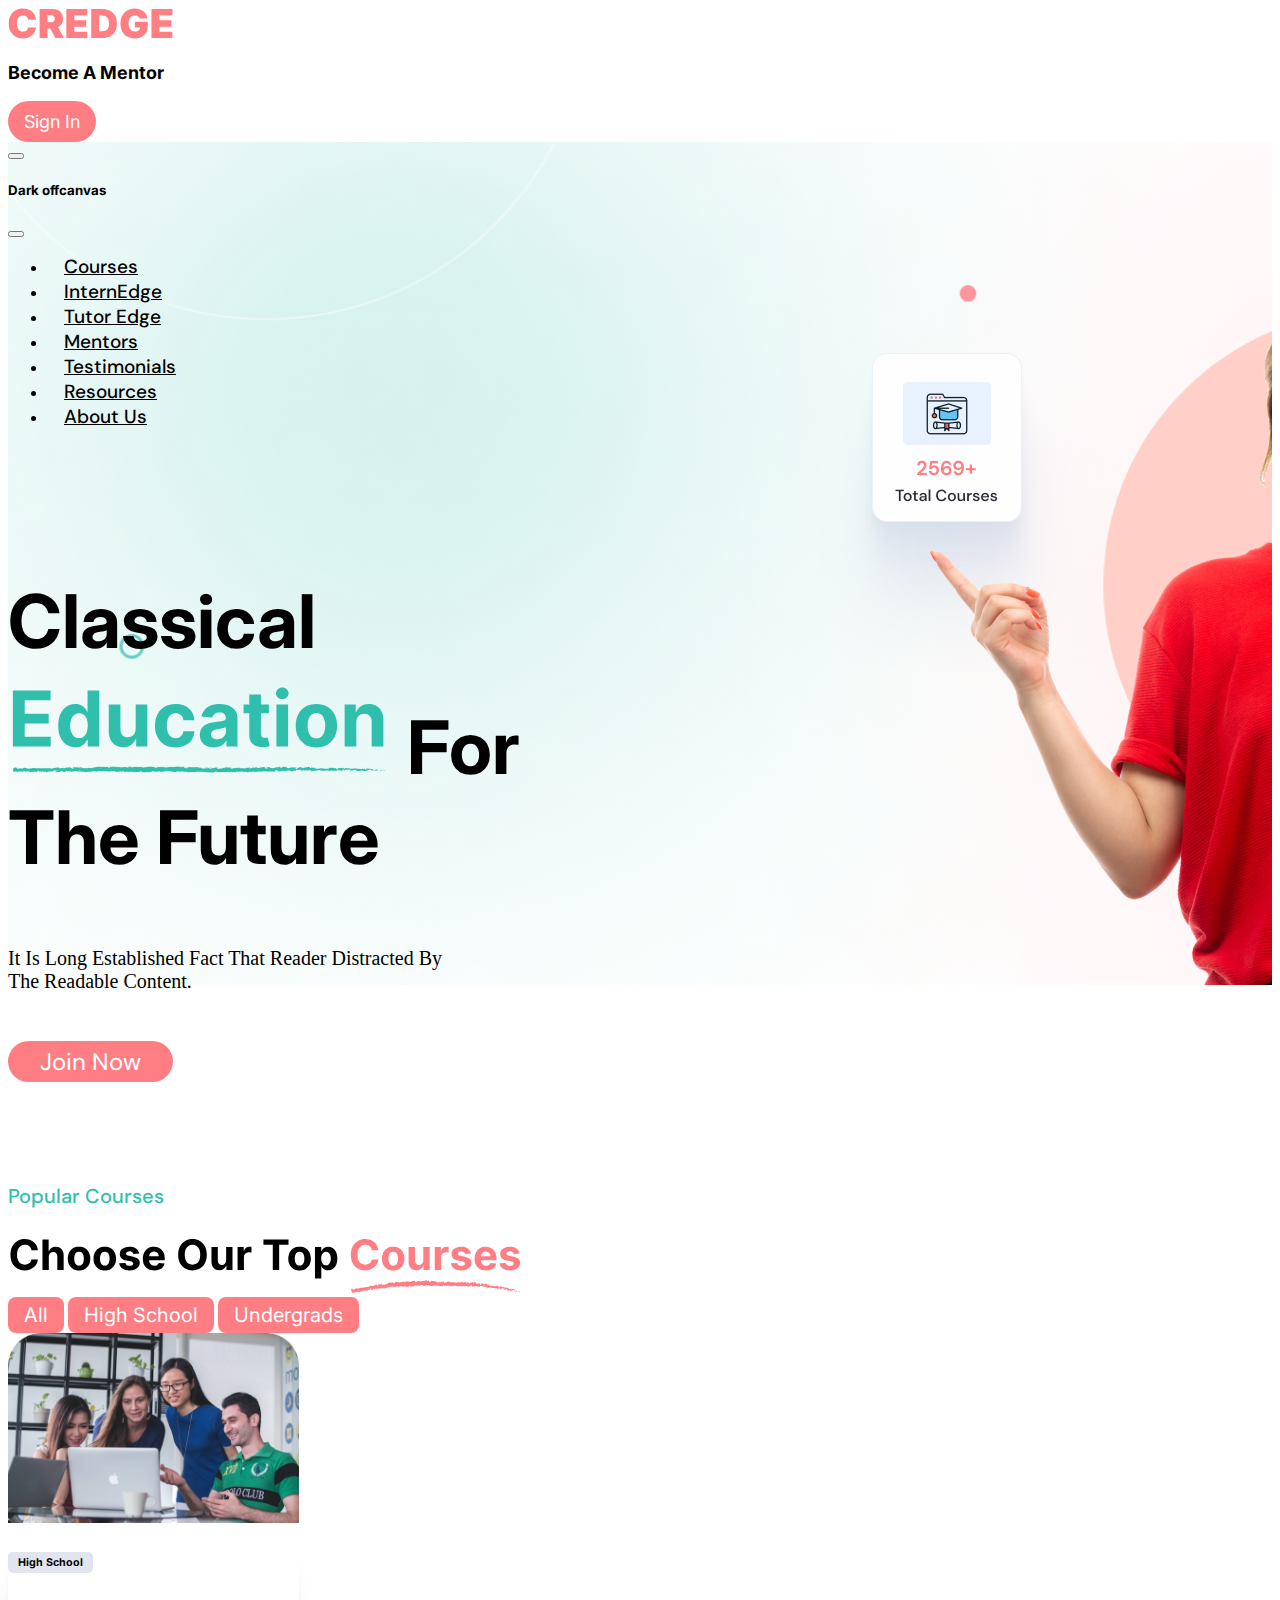
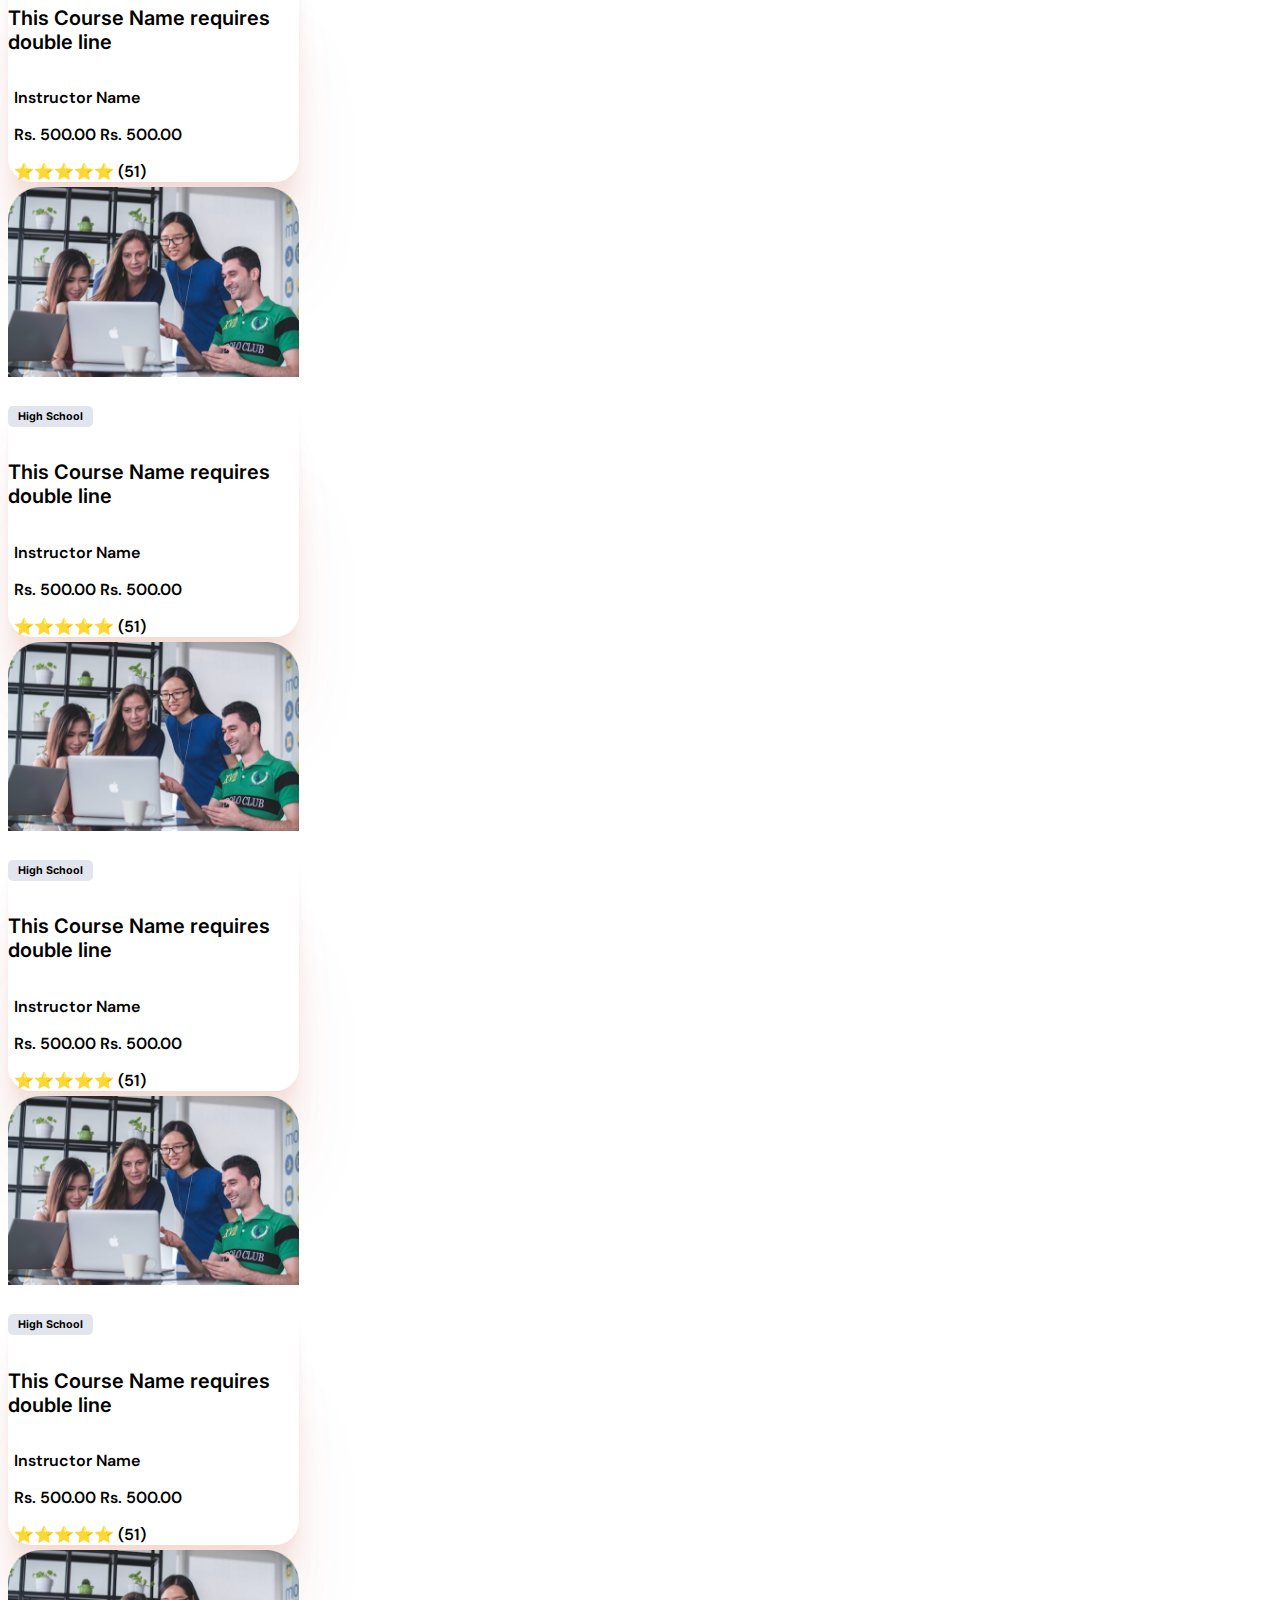
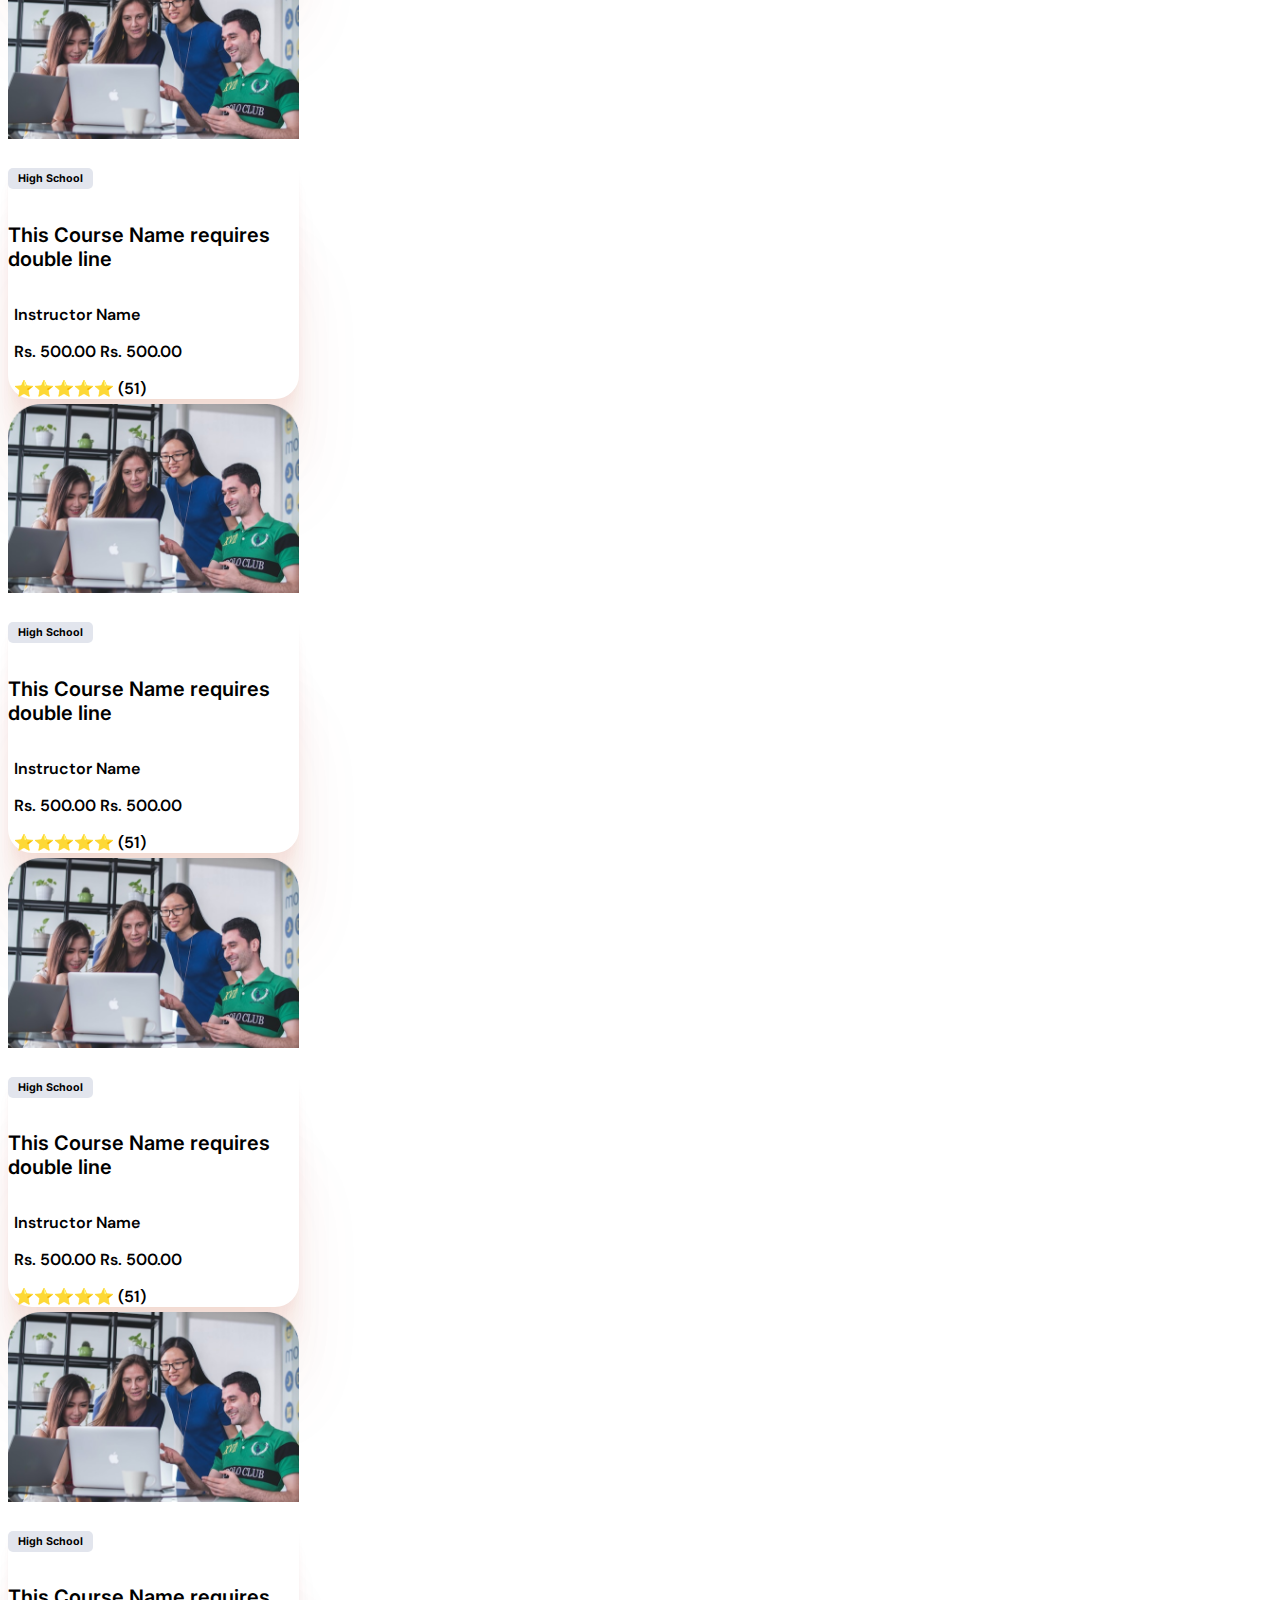
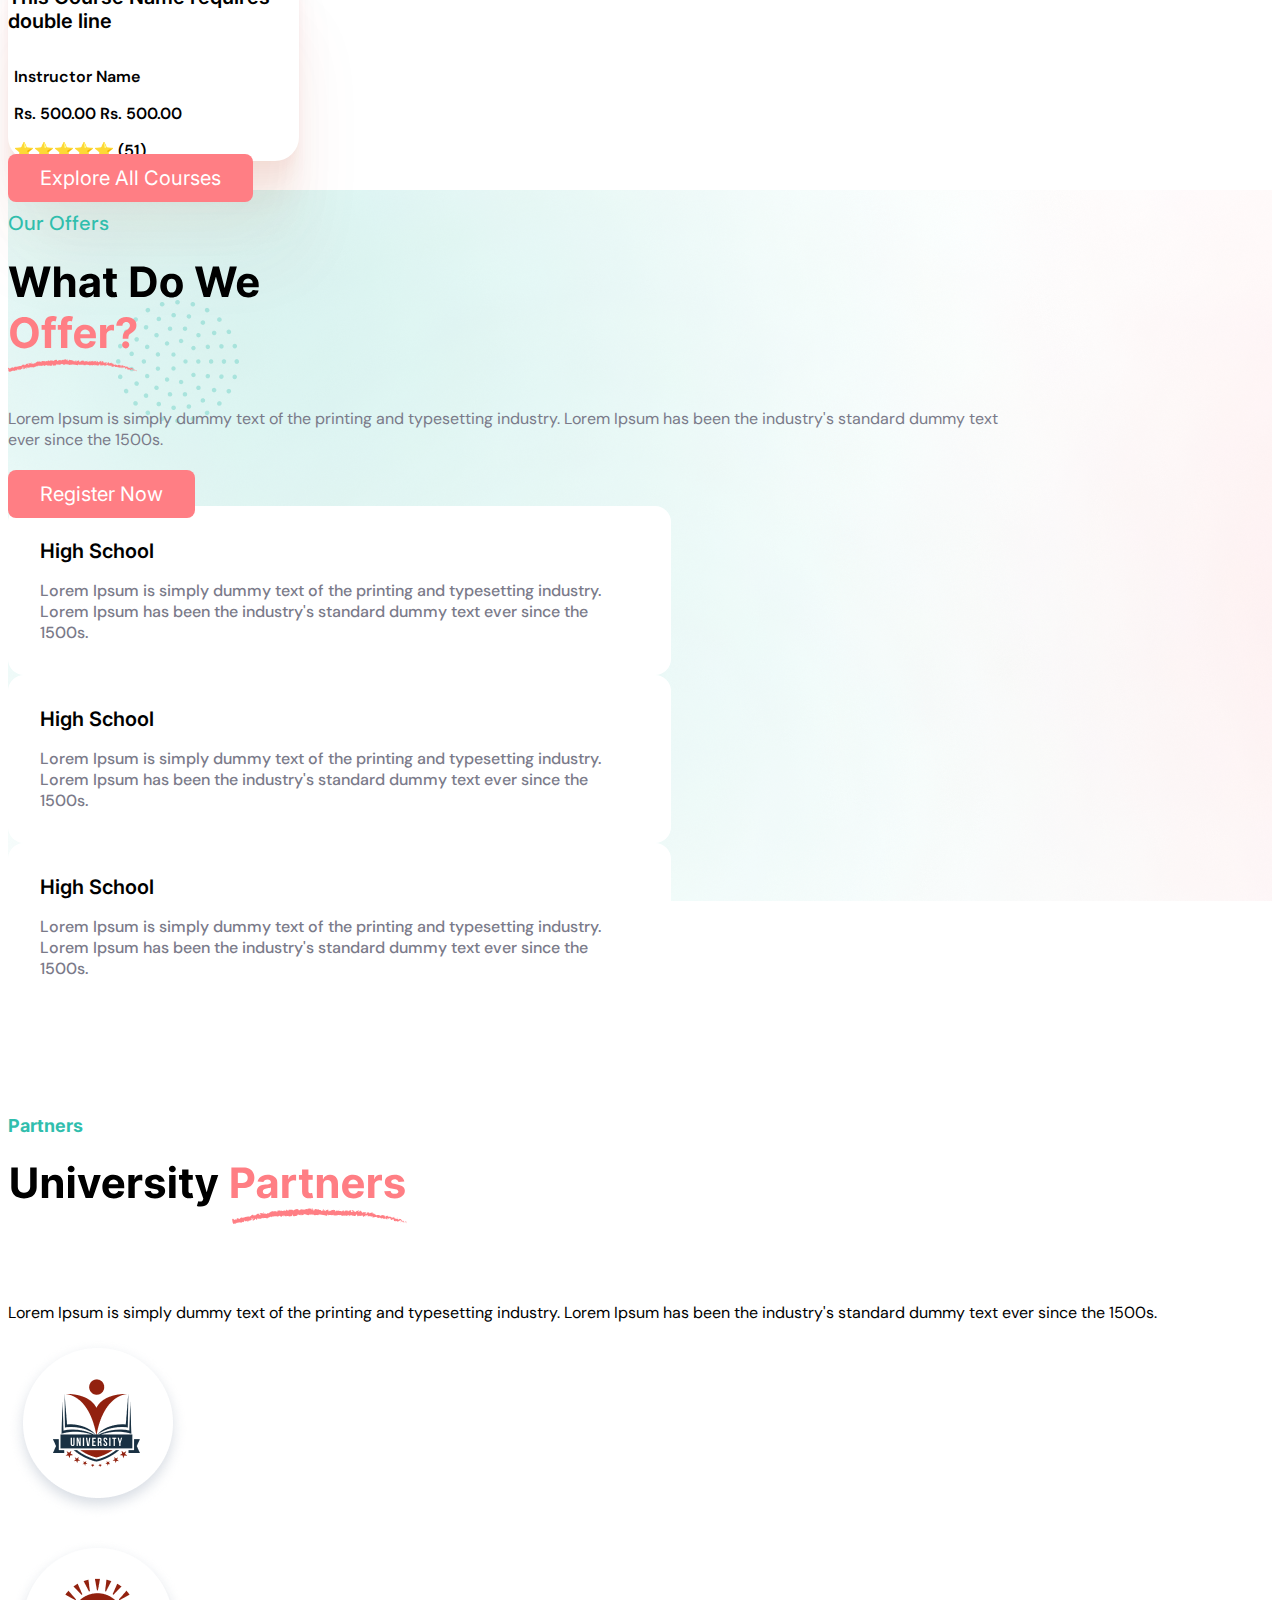
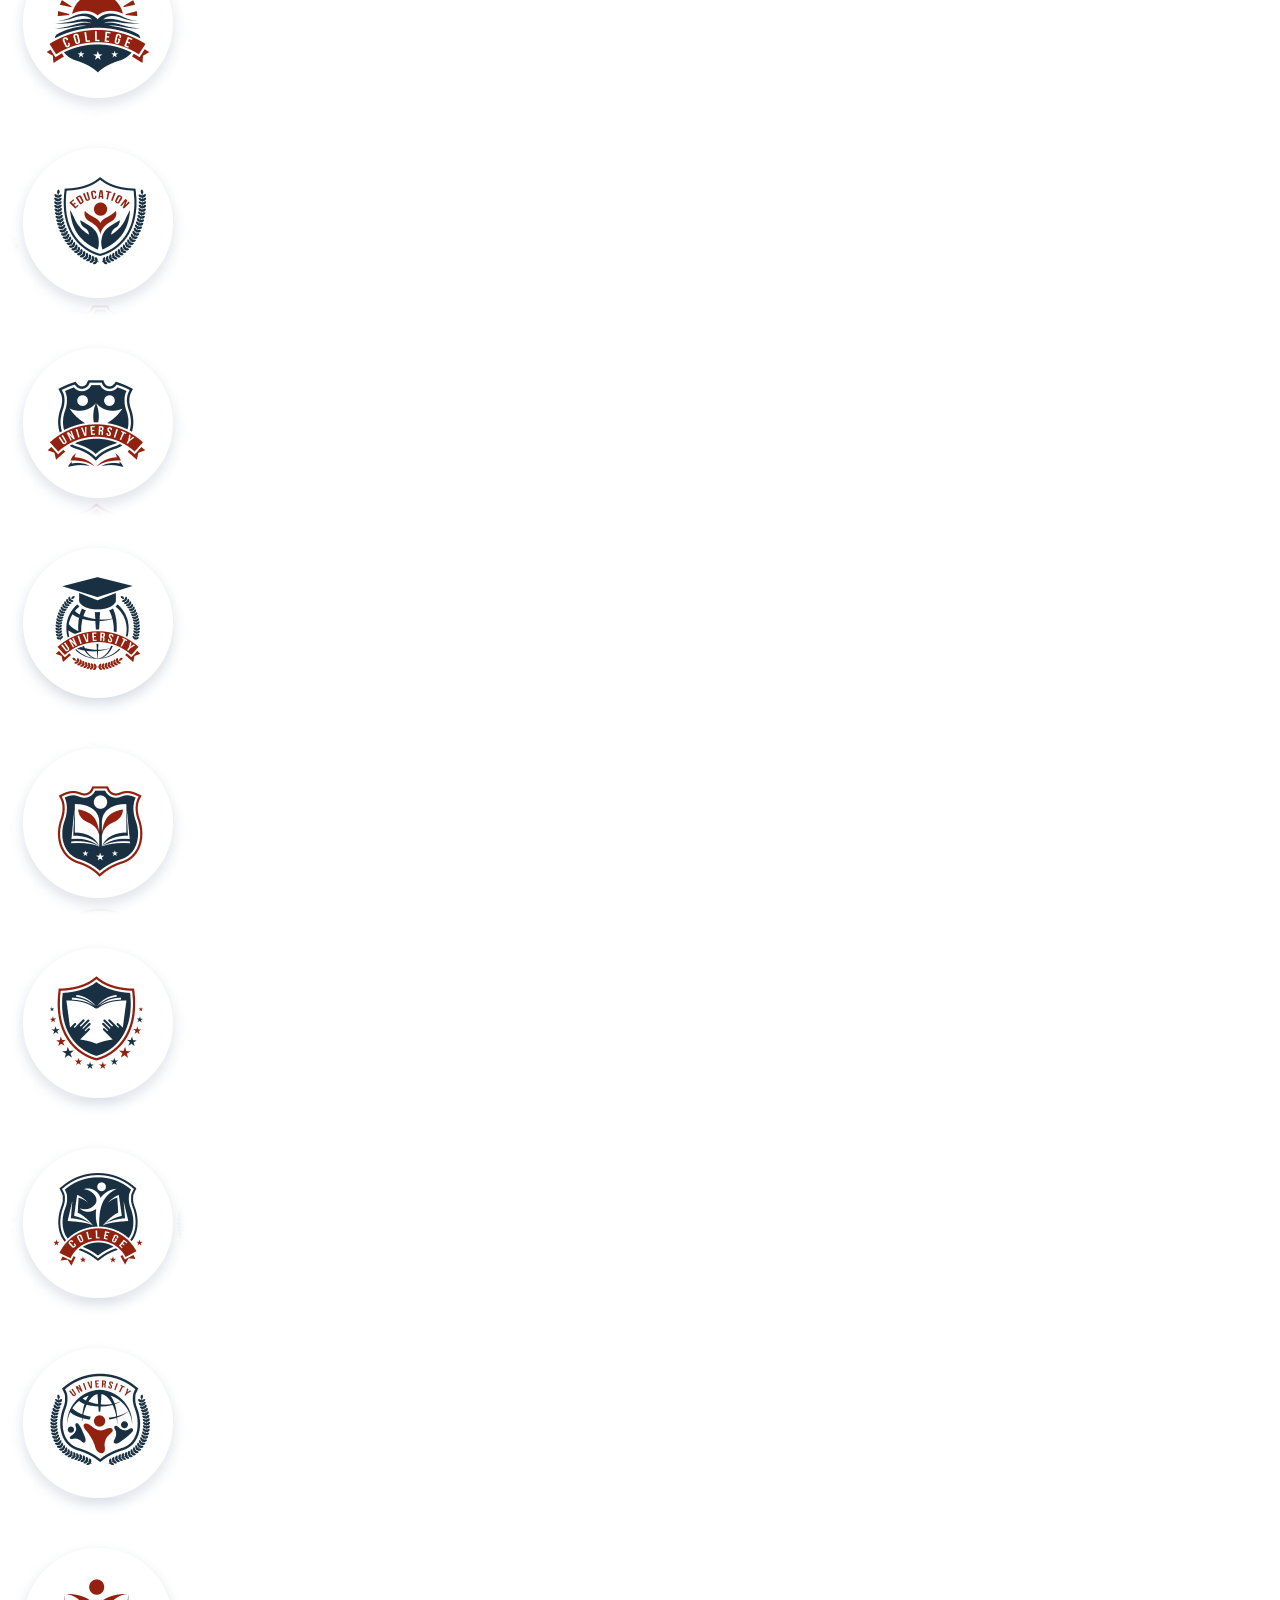
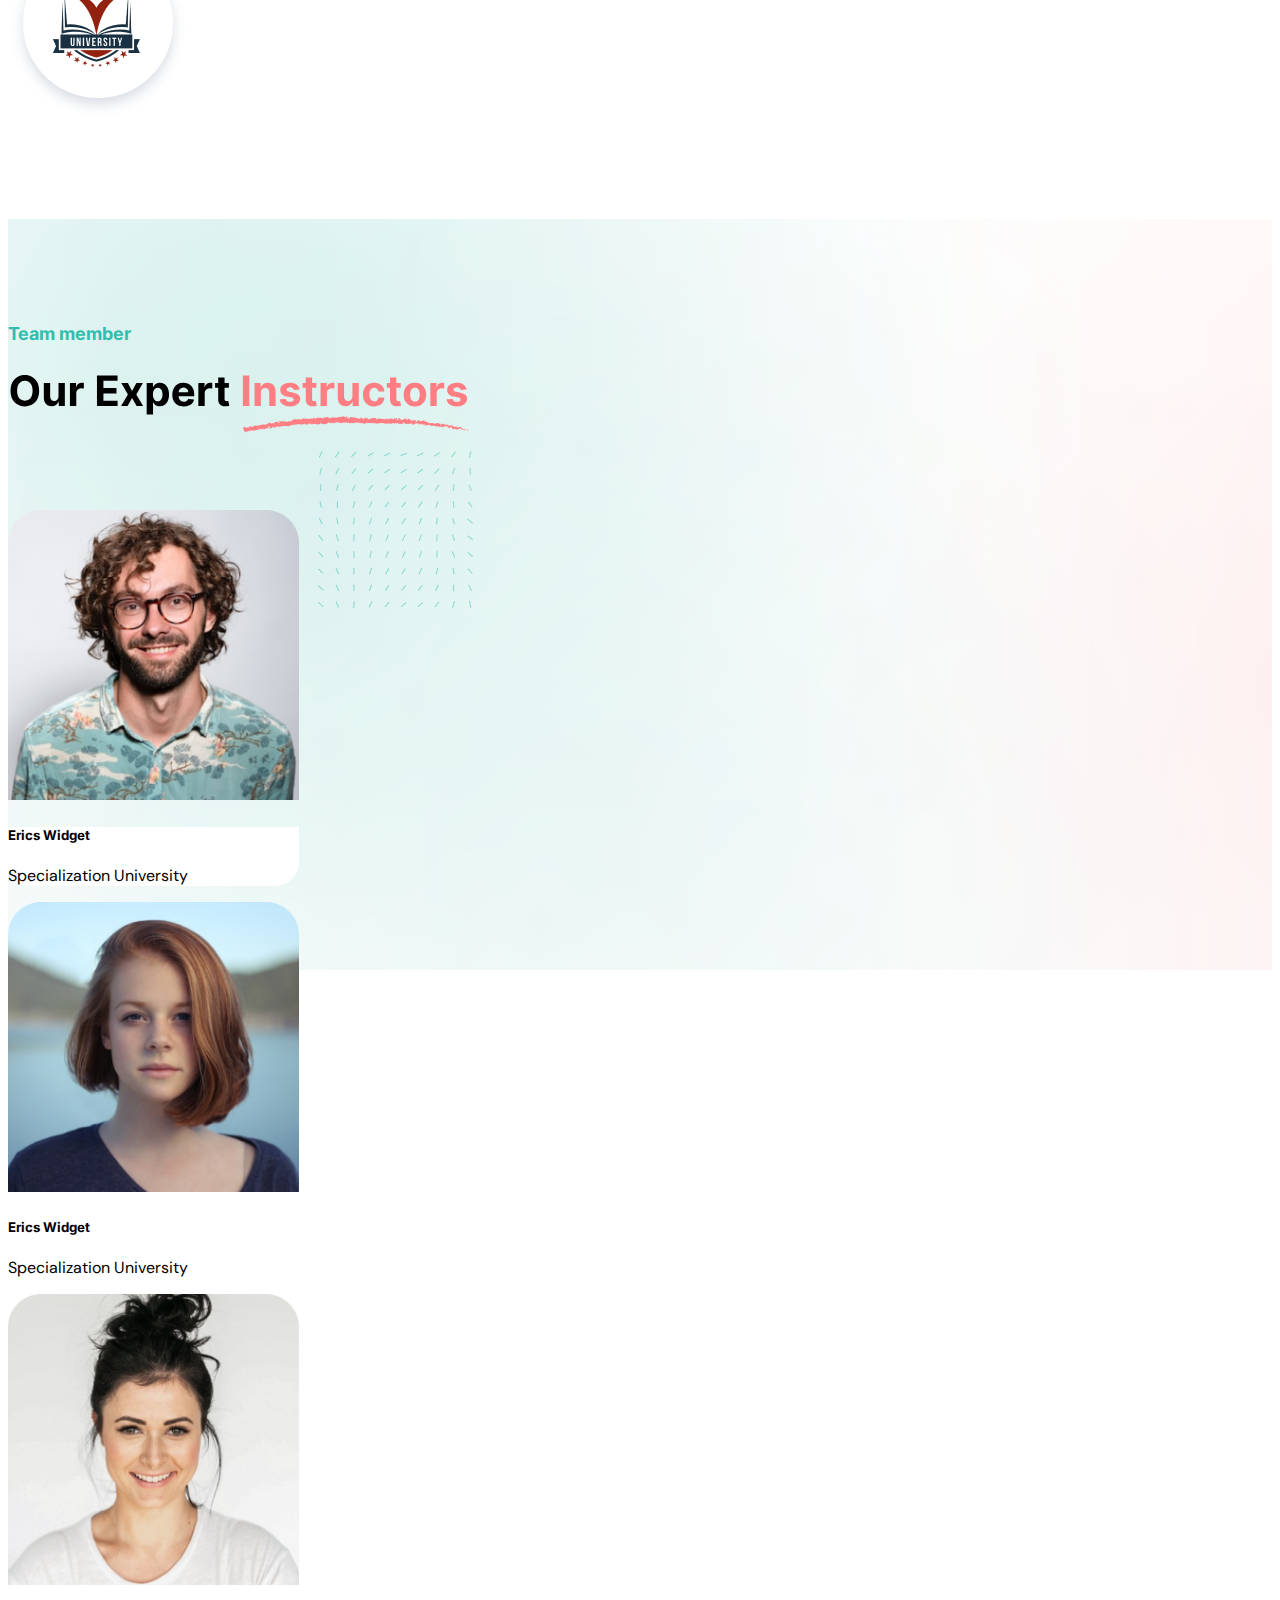
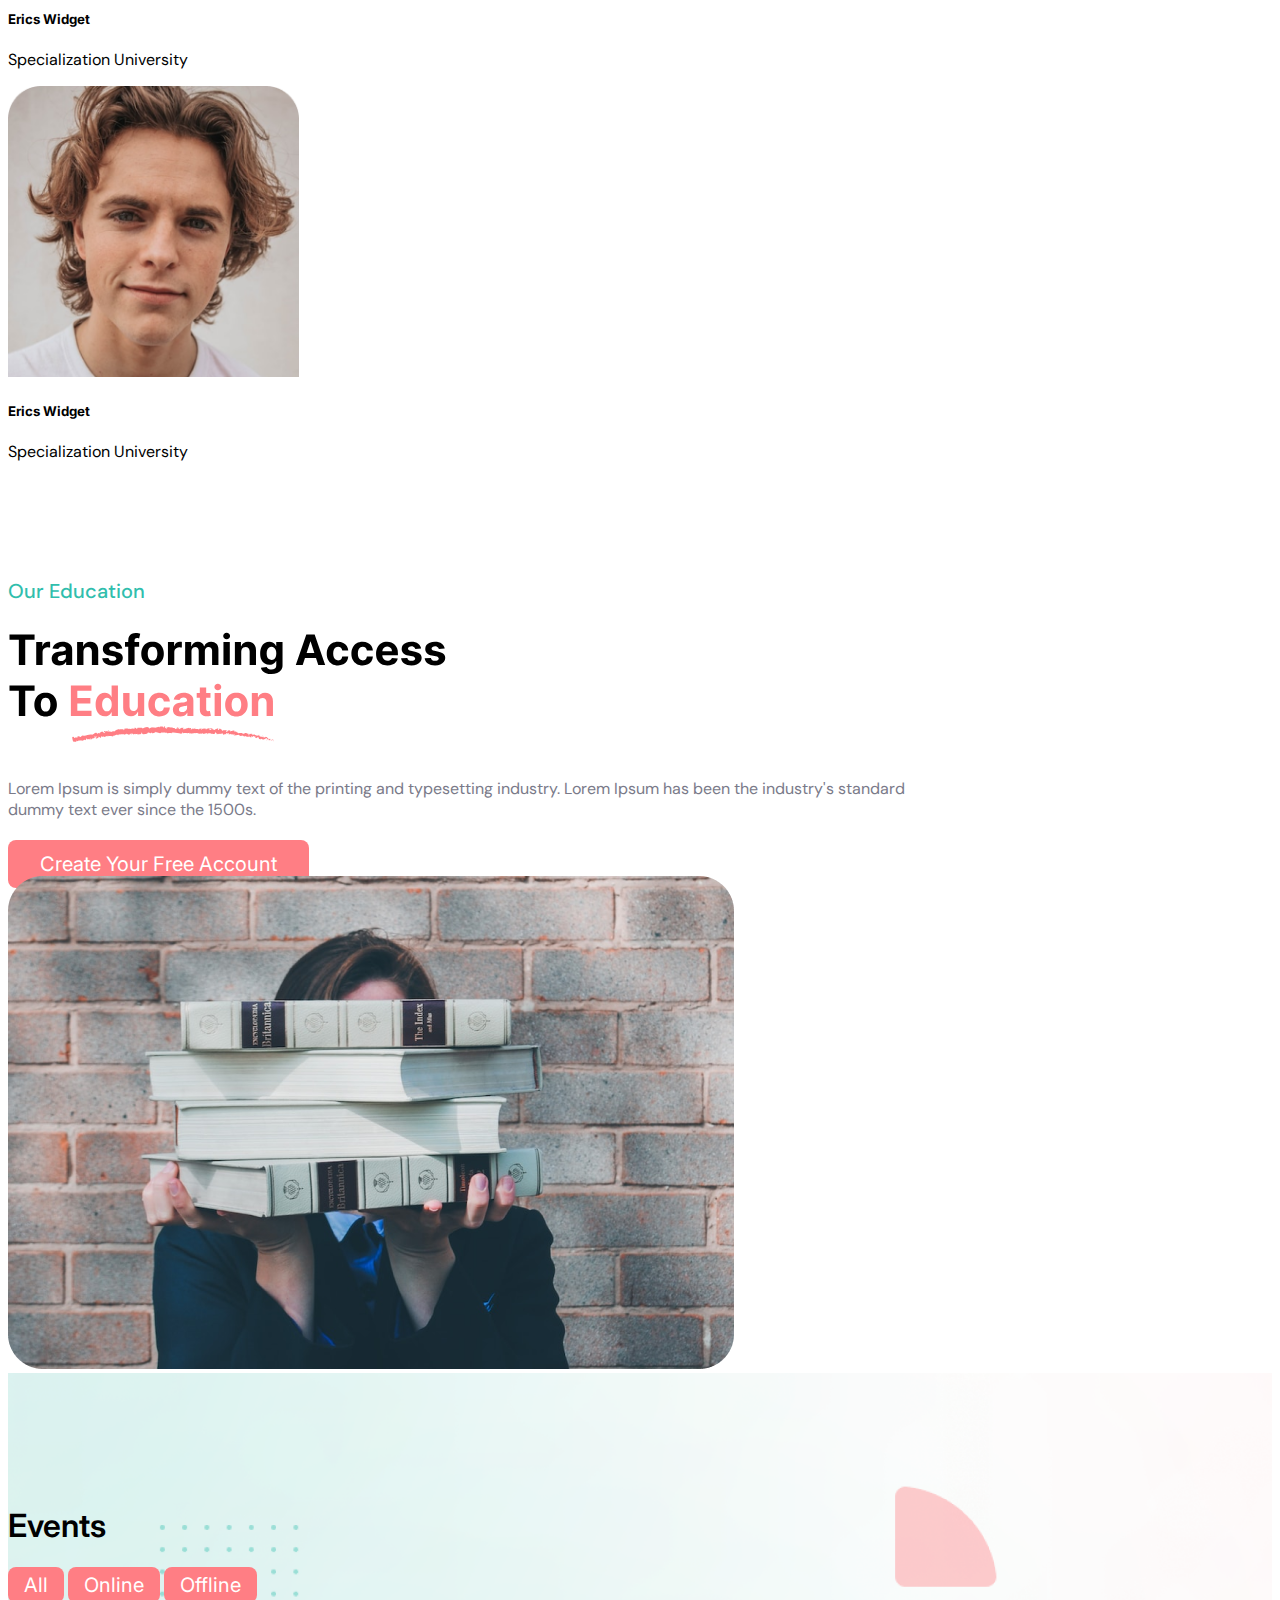
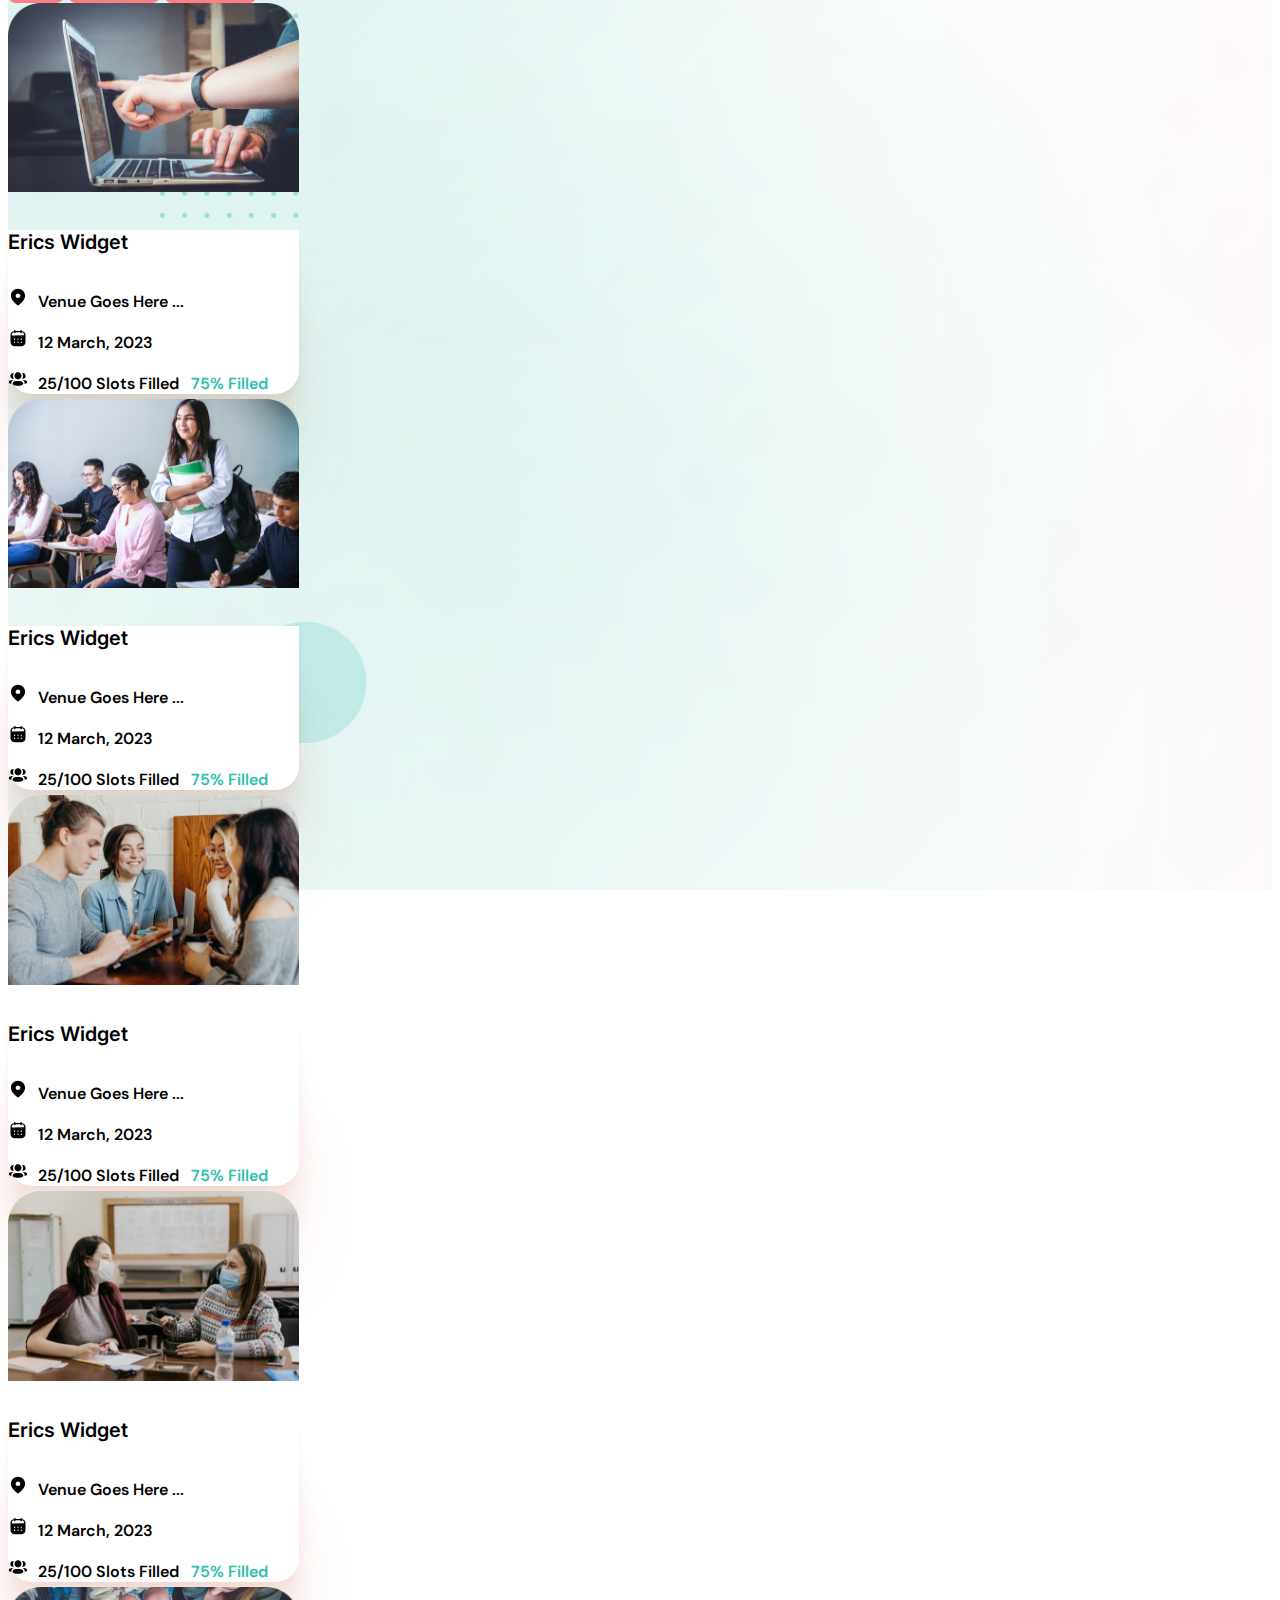
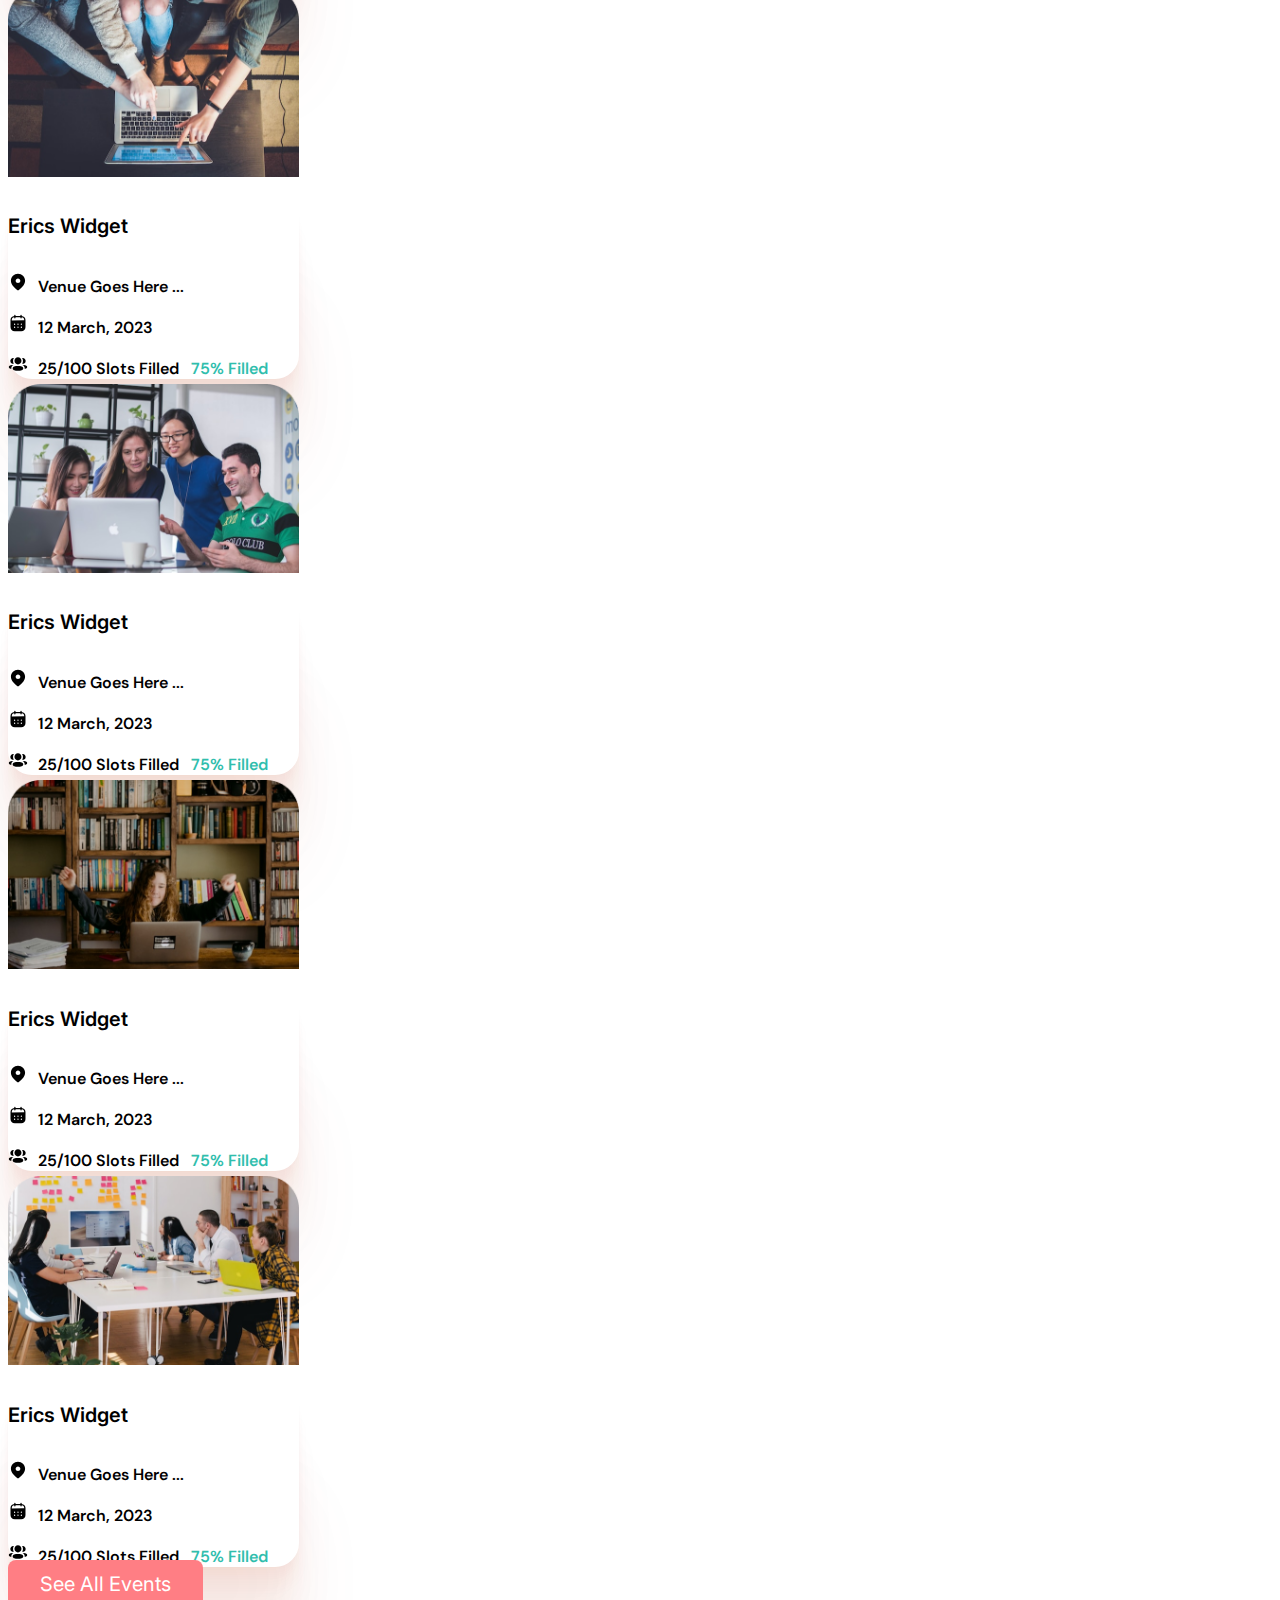
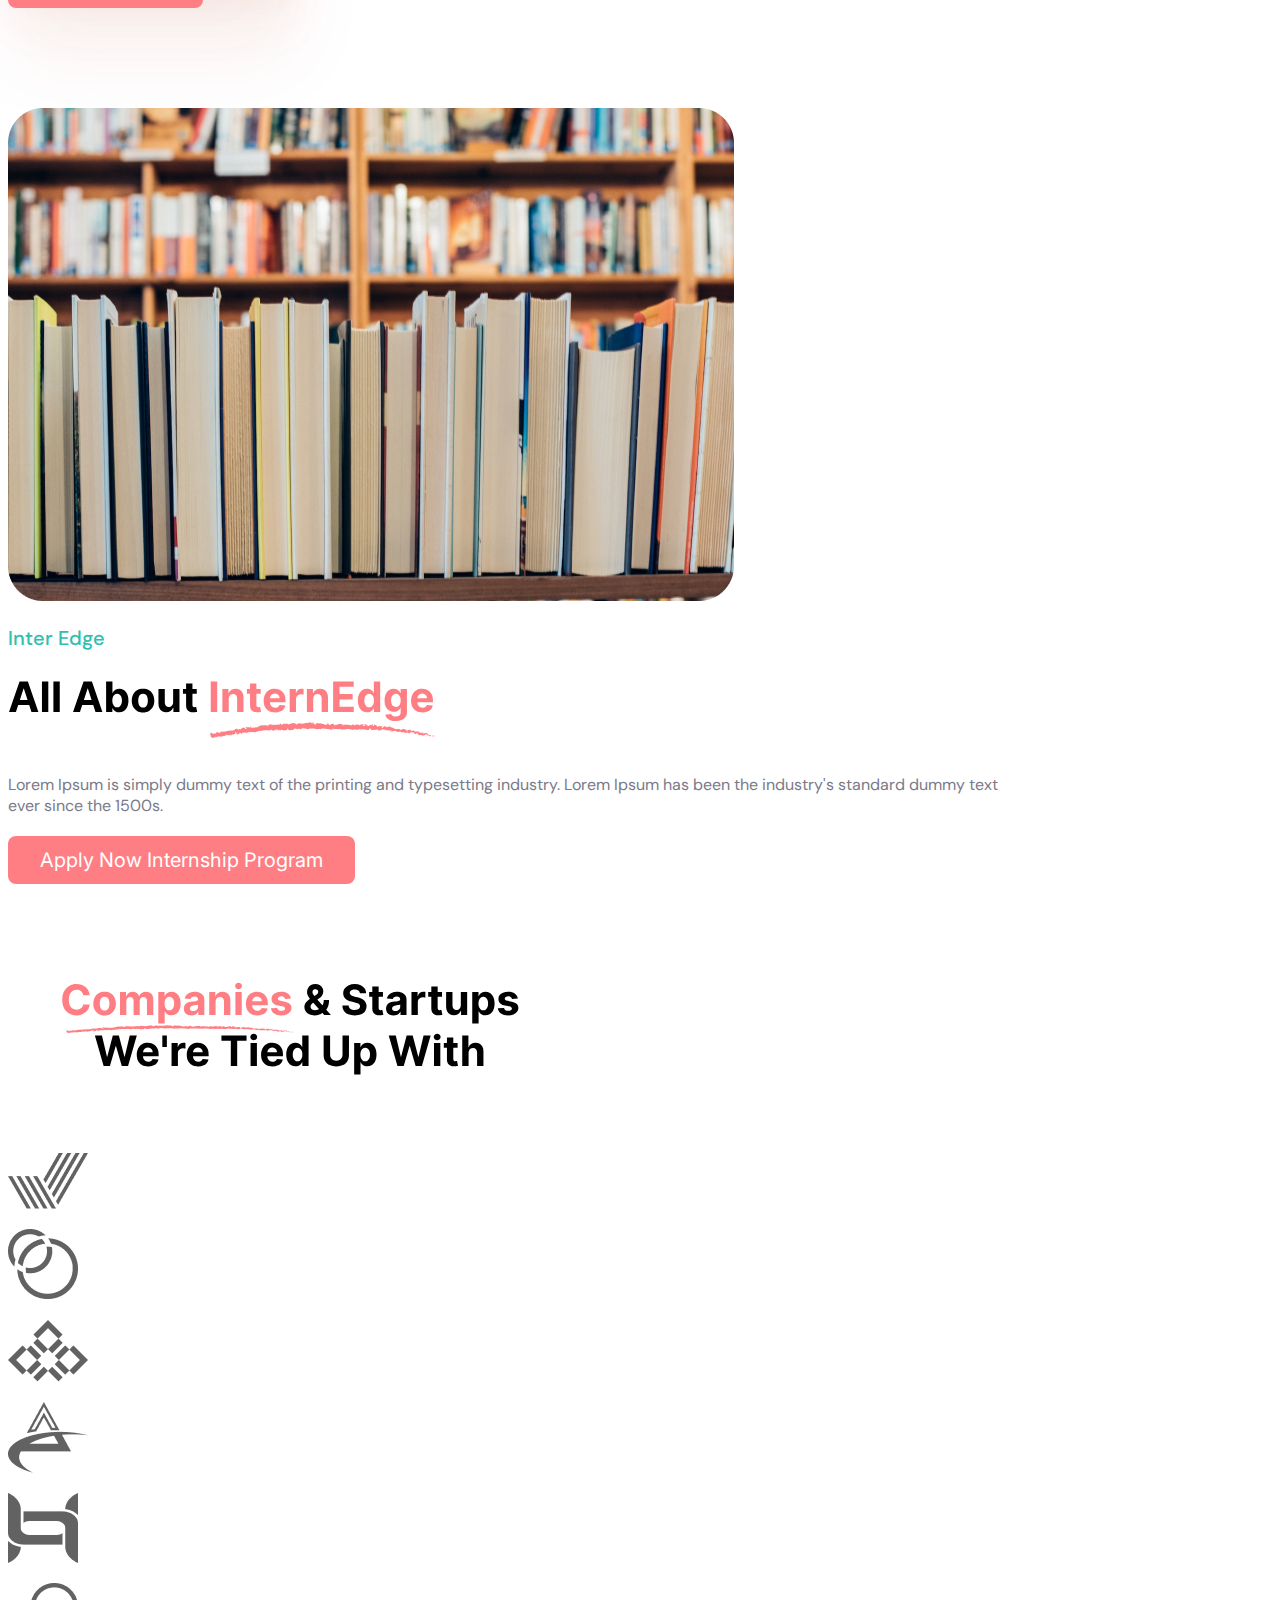
==== commit 875dfac2: "=Responsive start]" ====
--- a/index.html
+++ b/index.html
@@ -578,7 +578,7 @@
             </defs>
             </svg>
             </h1>
-        <p class="university-section-description text-center w-sm-50 m-auto">
+        <p class="university-section-description text-center w-sm-  50 m-auto">
             Lorem Ipsum is simply dummy text of the printing and typesetting industry. Lorem Ipsum has been the industry's standard dummy text ever since the 1500s.
         </p>
         <div class="university-logos-container d-flex justify-content-center flex-wrap">
@@ -1014,7 +1014,7 @@
             </div>
         </div>
     </section>
-    <section class="all-about-intern-edge pt-5 mt-5 pb-5 mb-5">
+    <section class="all-about-intern-edge pt-5 mt-sm-5 pb-5 mb-sm-5">
         <div class="edu-layout container-xxl">
             <div class="education-layout row justify-content-evenly">
                 <div class="education-rigth-image col-md-6 col-sm-12">
--- a/style.css
+++ b/style.css
@@ -612,4 +612,8 @@
 
 .offcanvas-body {
     display: none !important;
+}
+
+.our-experts-cards.row.gx-sm-5.justify-content-evenly .card {
+    width: 23%;
 }--- a/responsive.css
+++ b/responsive.css
@@ -173,4 +173,57 @@
         margin-top: 2rem;
     }
 
+    button.btn-close.btn-close-white {
+        margin-right: 1rem;
+    }
+    .our-offer-heading svg {
+        max-width: 70%;
+    }
+
+    p.our-offer {
+        margin-top: 1rem;
+    }
+
+    .our-offer-card-layout.row.justify-content-evenly.row-gap-4 {
+       
+        padding-left: 12px;
+    }
+    section.our-expert {
+        
+        padding-bottom: 0;
+    }
+
+    .education-layout.row.justify-content-between {
+        gap: 3rem;
+    }
+
+    section.our-education {
+        min-height: 660px;
+        
+        margin-bottom: 2rem;
+    }
+
+    .event-layout- {
+        
+        padding: 3rem 0;
+    }
+    .heading-and-tab-event.row.justify-content-between.align-items-center.mb-4 {
+        gap: 1rem;
+    }
+    .our-offer-card-layout.row.justify-content-evenly.row-gap-4 {
+       
+        justify-content: flex-start !important;
+    }
+    .heading-and-tab-event.row.justify-content-between.align-items-center.mb-4 {
+       
+        justify-content: center !important;
+    }
+
+    .education-content.col-md-5.col-sm-12 p.our-offer {
+        text-align: left;
+    }
+
+    .our-offer-layout.container-xxl p.our-offer {
+        text-align: left;
+    }
   }